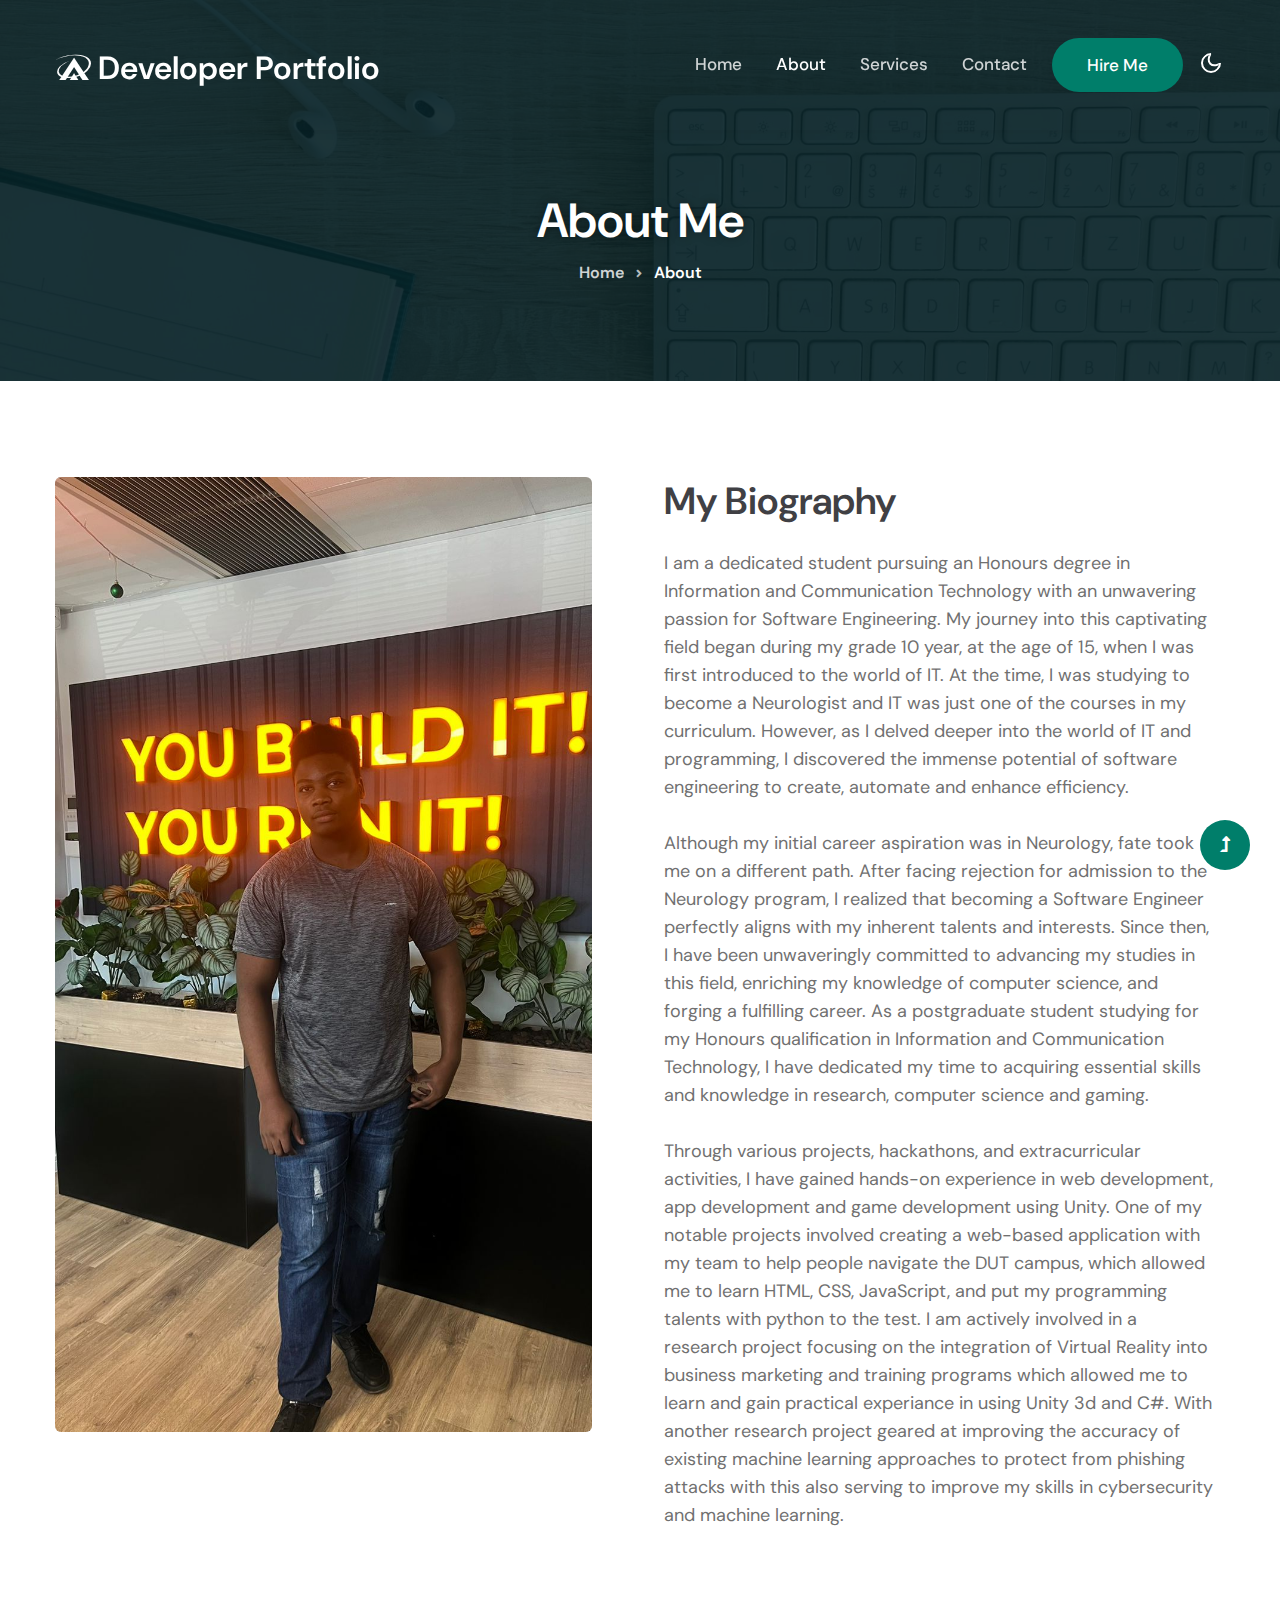
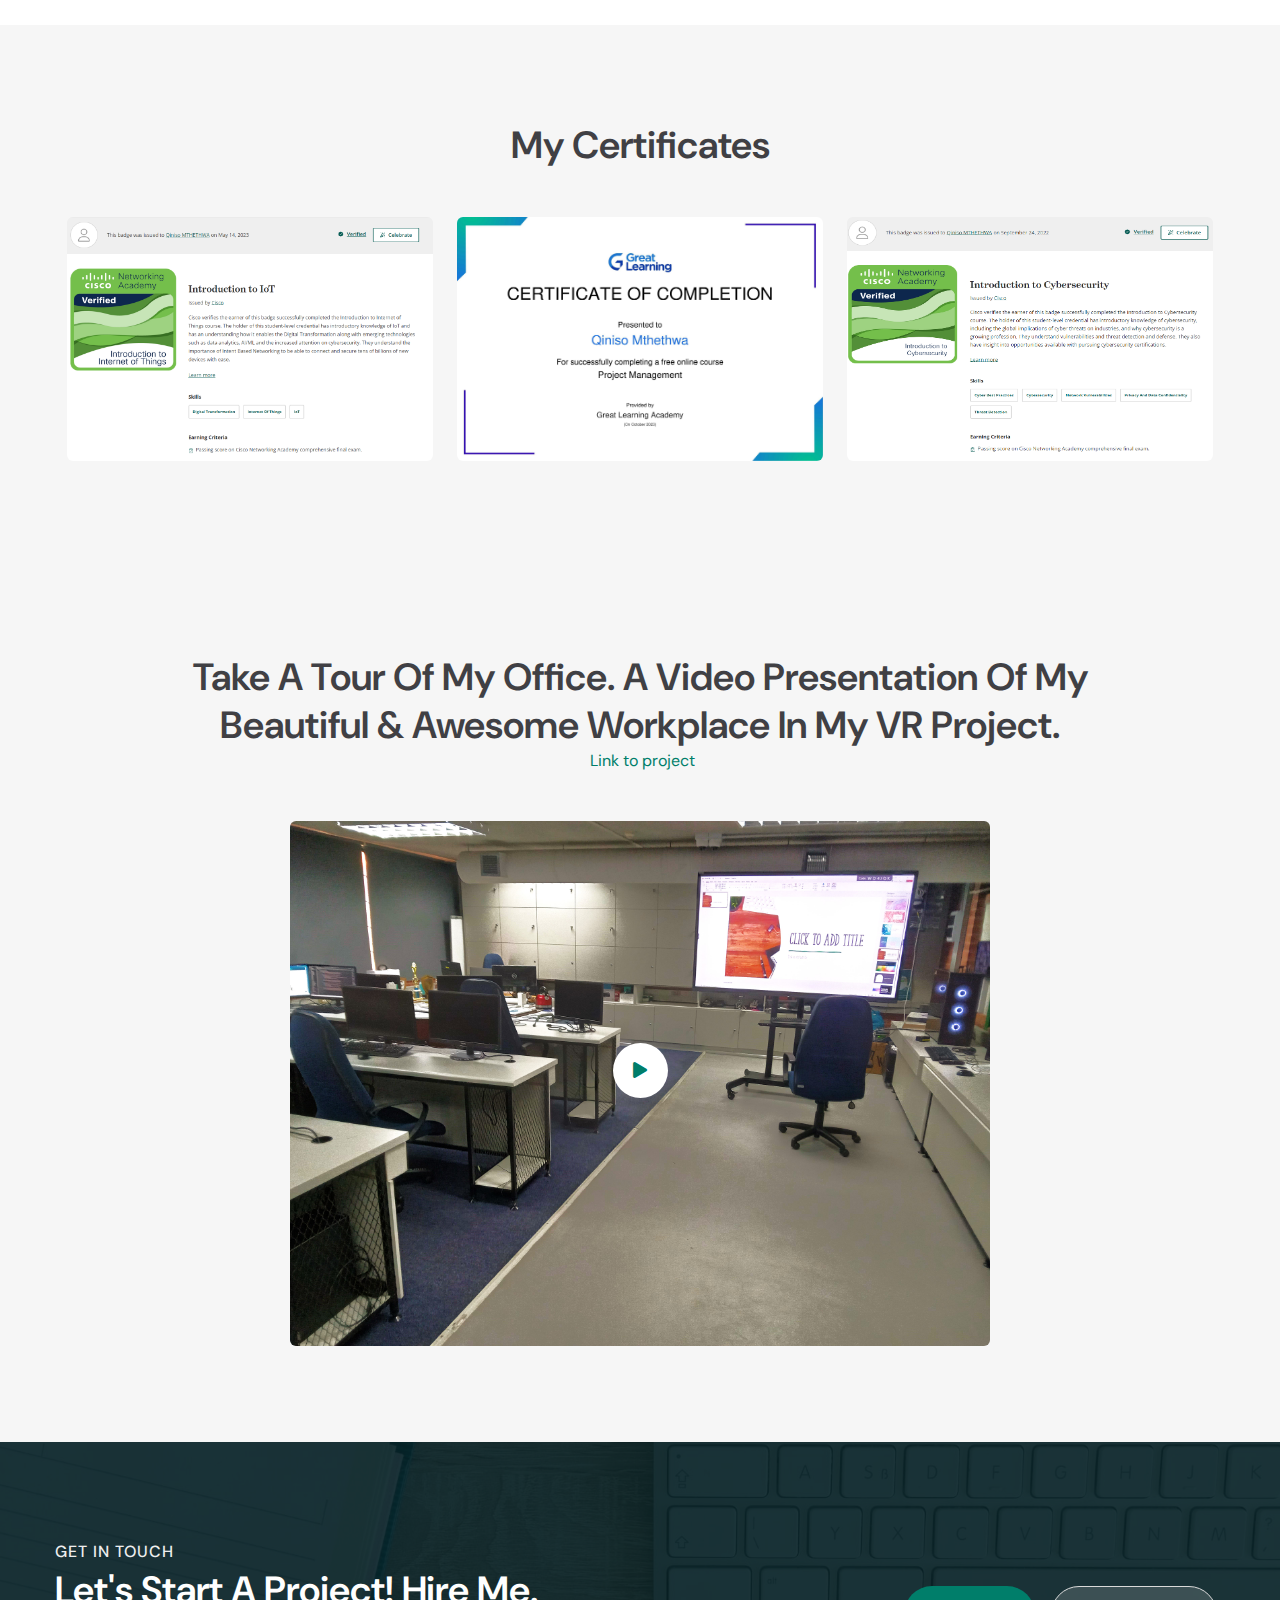
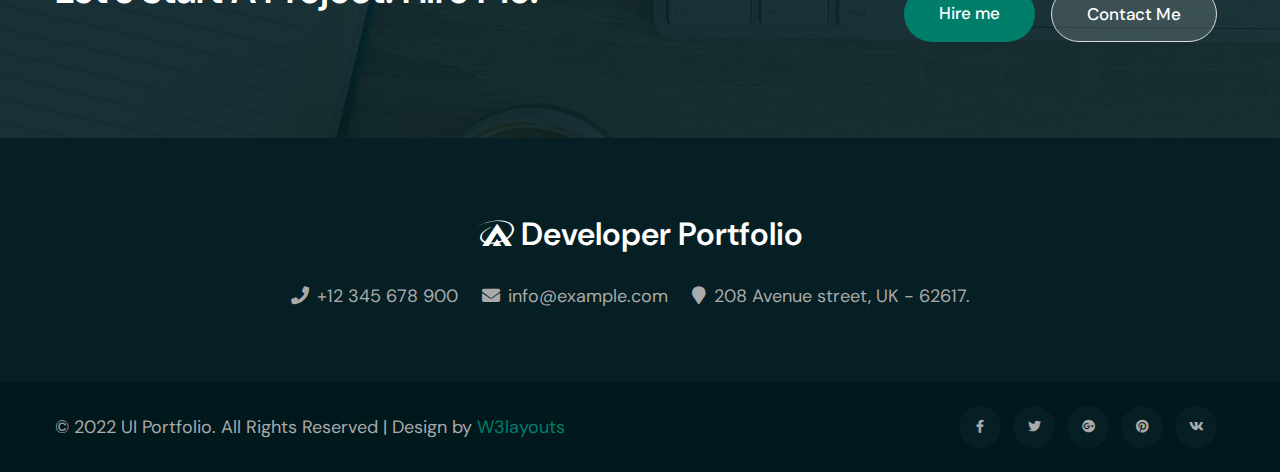
==== about.html @ 68a2a682 "Updated format" ====
<!--
Author: W3layouts
Author URL: http://w3layouts.com
-->
<!doctype html>
<html lang="en">

<head>
    <!-- Required meta tags -->
    <meta charset="utf-8">
    <meta name="viewport" content="width=device-width, initial-scale=1, shrink-to-fit=no">
    <title>Developer Portfolio - Personal Category Bootstrap Responsive Website Template - About : W3Layouts</title>

    <!-- google-fonts -->
    <link href="//fonts.googleapis.com/css2?family=Dosis:wght@300;400;500;600;800&display=swap" rel="stylesheet">
    <link href="//fonts.googleapis.com/css2?family=DM+Sans:wght@400;500;700&display=swap" rel="stylesheet">
    <!-- //google-fonts -->

    <!-- Template CSS Style link -->
    <link rel="stylesheet" href="assets/css/style-liberty.css">

</head>

<body>


<!--header-->
<header id="site-header" class="fixed-top">
    <div class="container">
        <nav class="navbar navbar-expand-lg stroke">
            <h1>
                <a class="navbar-brand" href="index.html">
                    <i class="fab fa-asymmetrik"></i> Developer Portfolio
                </a>
            </h1>
            <!-- if logo is image enable this   
        <a class="navbar-brand" href="#index.html">
            <img src="image-path" alt="Your logo" title="Your logo" style="height:35px;" />
        </a> -->
            <button class="navbar-toggler collapsed bg-gradient" type="button" data-bs-toggle="collapse"
                data-bs-target="#navbarTogglerDemo02" aria-controls="navbarTogglerDemo02" aria-expanded="false"
                aria-label="Toggle navigation">
                <span class="navbar-toggler-icon fa icon-expand fa-bars"></span>
                <span class="navbar-toggler-icon fa icon-close fa-times"></span>
            </button>

            <div class="collapse navbar-collapse" id="navbarTogglerDemo02">
                <ul class="navbar-nav ms-lg-auto align-items-center">
                    <li class="nav-item">
                        <a class="nav-link" href="index.html">Home <span class="sr-only">(current)</span></a>
                    </li>
                    <li class="nav-item active">
                        <a class="nav-link" href="about.html">About</a>
                    </li>
                    <li class="nav-item">
                        <a class="nav-link" href="services.html">Services</a>
                    </li>
                    <li class="nav-item">
                        <a class="nav-link" href="contact.html">Contact</a>
                    </li>

                    <!--/right-btn-->
                    <div class="header-btn mx-2">
                        <a class="btn btn-style btn-primary mr-lg-5" href="contact.html"> Hire Me</a>
                    </div>
                    <!--/right-btn-->

                </ul>
            </div>

            
            <!-- toggle switch for light and dark theme -->
            <div class="cont-ser-position">
                <nav class="navigation">
                    <div class="theme-switch-wrapper">
                        <label class="theme-switch" for="checkbox">
                            <input type="checkbox" id="checkbox">
                            <div class="mode-container">
                                <i class="gg-sun"></i>
                                <i class="gg-moon"></i>
                            </div>
                        </label>
                    </div>
                </nav>
            </div>
            <!-- //toggle switch for light and dark theme -->
        </nav>
    </div>
</header>
<!--//header-->


<!-- about banner -->
<section class="w3l-about-breadcrumb text-center">
    <div class="breadcrumb-bg breadcrumb-bg-about py-5">
        <div class="container py-lg-5 mt-5">
            <div class="banner-info-grid mt-5">
                <h2 class="w3l-title-breadcrumb">About Me</h2>
            </div>
            <ul class="breadcrumbs-custom-path">
                <li><a href="#url">Home</a></li>
                <li class="active"><span class="fa fa-angle-right mx-2" aria-hidden="true"></span> About</li>
            </ul>
        </div>
    </div>
</section>
<!-- //about banner -->




<!-- About Section -->
<section class="w3l-skills py-5" id="skills">
    <div class="container py-lg-5 py-md-4 py-3">
        <div class="row">
            <div class="col-lg-6 pe-lg-5">
                <img src="assets/images/IMG-20231201-WA0024.jpg" alt="" class="img-fluid">
            </div>
            <div class="col-lg-6 mt-lg-0 mt-5 w3l-content-6 px-lg-4 align-self-center">
                <h3 class="w3l-title-main">My Biography</h3>
                <p class="mt-4">I am a dedicated student pursuing an Honours degree in Information and Communication Technology with an unwavering passion for Software Engineering. My journey into this captivating field began during my grade 10 year, at the age of 15, when I was first introduced to the world of IT. At the time, I was studying to become a Neurologist and IT was just one of the courses in my curriculum. However, as I delved deeper into the world of IT and programming, I discovered the immense potential of software engineering to create, automate and enhance efficiency. <br> <br>
                    Although my initial career aspiration was in Neurology, fate took me on a different path. After facing rejection for admission to the Neurology program, I realized that becoming a Software Engineer perfectly aligns with my inherent talents and interests. Since then, I have been unwaveringly committed to advancing my studies in this field, enriching my knowledge of computer science, and forging a fulfilling career.
                    As a postgraduate student studying for my Honours qualification in Information and Communication Technology, I have dedicated my time to acquiring essential skills and knowledge in research, computer science and gaming. <br> <br>Through various projects, hackathons, and extracurricular activities, I have gained hands-on experience in web development, app development and game development using Unity. One of my notable projects involved creating a web-based application with my team to help people navigate the DUT campus, which allowed me to learn HTML, CSS, JavaScript, and put my programming talents with python to the test. I am actively involved in a research project focusing on the integration of Virtual Reality into business marketing and training programs which allowed me to learn and gain practical experiance in using Unity 3d and C#. With another research project geared at improving the accuracy of existing machine learning approaches to protect from phishing attacks with this also serving to improve my skills in cybersecurity and machine learning.
                   </p>
                </div>
            </div>
        </div>
    </div>
</section>
<!-- About Section -->
<!-- portfolio -->
<section class="w3-gallery py-5" id="portfolio">
    <div class="container py-lg-5 py-md-4 py-2">
        <div class="title-heading-w3 mx-auto text-center mb-sm-5 mb-4">
            <h3 class="w3l-title-main mb-2">My Certificates</h3>
        </div>
        <div class="row portfolio-area clearfix p-0 m-0">
            <div class="col-lg-4 col-md-6 portfolio-item2 content" data-id="id-1" data-type="cat-item-1">
                <span class="image-block">
                <a class="image-zoom" href="assets/images/certIoT.png" data-gal="prettyPhoto[gallery3]">
                    <div class="content-overlay"></div>
                    <img src="assets/images/certIoT.png" class="img-fluid w3layouts agileits" alt="certificate-img" style="width:392px; height: 243.85px;">
                    <div class="content-details fadeIn-bottom">
                        <h3 class="content-title">CISCO</h3>
                        <p class="content-text">Networking Academy's Introductory course to Internet of Things </p>
                    </div>
                </a>
                </span>
            </div>
            <div class="col-lg-4 col-md-6 portfolio-item2 content mt-md-0 mt-4" data-id="id-2" data-type="cat-item-2">
                <span class="image-block">
                <a class="image-zoom" href="assets/images/Qiniso_Mthethwa20231016-73-11tjdou.jpg" data-gal="prettyPhoto[gallery3]">
                    <div class="content-overlay"></div>
                    <img src="assets/images/Qiniso_Mthethwa20231016-73-11tjdou.jpg" class="img-fluid w3layouts agileits" alt="portfolio-img" style="width:392px; height: 243.85px;">
                    <div class="content-details fadeIn-bottom">
                        <h3 class="content-title">Great Learning</h3>
                        <p class="content-text">Project Management certification</p>
                    </div>
                </a>
                </span>
            </div>
            <div class="col-lg-4 col-md-6 portfolio-item2 content mt-lg-0 mt-4" data-id="id-3" data-type="cat-item-3">
                <span class="image-block">
                <a class="image-zoom" href="assets/images/certCyber.png" data-gal="prettyPhoto[gallery3]">
                    <div class="content-overlay"></div>
                    <img src="assets/images/certCyber.png" class="img-fluid w3layouts agileits" alt="portfolio-img" style="width:392px; height: 243.85px;">
                    <div class="content-details fadeIn-bottom">
                        <h3 class="content-title">CISCO</h3>
                        <p class="content-text">Networking Academy's Introductory course to Cybersecurity</p>
                    </div>
                </a>
                </span>
            </div>
            
        </div>
        <!--end portfolio-area -->
    </div>
    <!-- //gallery container -->
</section>
<!-- //portfolio -->

<!-- about page video popup section -->
<section class="w3l-index5" id="about">
    <div class="new-block py-5">
        <div class="container py-lg-5 py-md-4 py-2">
            <div class="middle-section text-center">
                <div class="section-width">
                    <h3 class="w3l-title-main"> Take a tour of my office. A Video presentation of my beautiful & awesome workplace in my VR project.</h3>
                    <a href="https://github.com/Q-Mthethwa/4IRLab_VR" style="padding-left: 4px;">Link to project</a>
                </div>
                <div class="history-info mt-5">
                    <div class="position-relative">
                        <img src="assets/images/20240807_150619.jpg" class="img-fluid radius-image video-popup-image"
                            alt="video-popup">

                        <a href="#small-dialog" class="popup-with-zoom-anim play-view text-center position-absolute">
                            <span class="video-play-icon">
                                <span class="fa fa-play"></span>
                            </span>
                        </a>

                        <!-- dialog itself, mfp-hide class is required to make dialog hidden -->
                        <div id="small-dialog" class="zoom-anim-dialog mfp-hide">
                            <iframe width="400" height="200" src="assets/videos/Screen Recording 2024-08-12 122220 - Trim.mp4" frameborder="0" allowfullscreen></iframe>
                        </div>
                    </div>
                </div>
 
            </div>
        </div>
    </div>
</section>
<!-- //about page video popup section -->

<section class="w3l-join py-5" id="join">
    <div class="container py-md-5 py-3">
        <div class="row">
            <div class="col-lg-7 video-info pe-lg-5">
                <div class="title-content">
                    <h6 class="w3l-title-small two">Get in touch</h6>
                    <h3 class="w3l-title-main two mb-3">Let's start a Project! Hire Me.</h3>
                    

                </div>
            </div>
            <div class="col-lg-5 history-info align-self">
                <div class="w3banner-content-btns d-sm-flex justify-content-lg-end">
                    <a href="contact.html" class="btn btn-style btn-primary mt-lg-5 mt-4 me-sm-3">Hire me </a>
                    <a href="contact.html" class="btn btn-style transparent-btn mt-lg-5 mt-4 me-2">Contact Me </a>
                </div>
            </div>
        </div>
    </div>
</section>



<!--
<section class="w3l-clients" id="testimonials">
    <div class="midd-w3 py-5">
        <div class="container py-lg-5 py-md-3">
            <div class="title-heading-w3 mx-auto text-center mb-sm-5 mb-4">
            <span class="w3l-title-small">Reviews</span>
            <h3 class="w3l-title-main">My clients and Testimonials</h3>
                </div>
            <div id="owl-demo1" class="owl-carousel owl-theme mt-4 py-2 mb-5">
                <div class="item">
                    <div class="testimonial-content">
                        <div class="testimonial">
                            <blockquote>
                                <q>Lorem ipsum dolor sit amet init consectetur et beatae elit. Velitae beatae
                                    laudantium voluptate rem ullam dolore nisi voluptatibus est quasi, doloribus 
                                    tempora. </q>
                            </blockquote>
                            <div class="testi-des">
                                <div class="test-img"><img src="assets/images/team1.jpg" class="img-fluid"
                                        alt="client-img">
                                </div>
                                <div class="peopl align-self">
                                    <h3>William Noah</h3>
                                    <p class="indentity">Photographer</p>
                                </div>
                            </div>
                        </div>
                    </div>
                </div>
                <div class="item">
                    <div class="testimonial-content">
                        <div class="testimonial">
                            <blockquote>
                                <q>Lorem ipsum dolor sit amet init consectetur et beatae elit. Velitae beatae
                                    laudantium voluptate rem ullam dolore nisi voluptatibus est quasi, doloribus 
                                    tempora. </q>
                            </blockquote>
                            <div class="testi-des">
                                <div class="test-img"><img src="assets/images/team2.jpg" class="img-fluid"
                                        alt="client-img">
                                </div>
                                <div class="peopl align-self">
                                    <h3>Benjamin</h3>
                                    <p class="indentity">Web designer</p>
                                </div>
                            </div>
                        </div>
                    </div>
                </div>
                <div class="item">
                    <div class="testimonial-content">
                        <div class="testimonial">
                            <blockquote>
                                <q>Lorem ipsum dolor sit amet init consectetur et beatae elit. Velitae beatae
                                    laudantium voluptate rem ullam dolore nisi voluptatibus est quasi, doloribus 
                                    tempora. </q>
                            </blockquote>
                            <div class="testi-des">
                                <div class="test-img"><img src="assets/images/team3.jpg" class="img-fluid"
                                        alt="client-img">
                                </div>
                                <div class="peopl align-self">
                                    <h3>Isabella Luna</h3>
                                    <p class="indentity">Backend Developer</p>
                                </div>
                            </div>
                        </div>
                    </div>
                </div>
                <div class="item">
                    <div class="testimonial-content">
                        <div class="testimonial">
                            <blockquote>
                                <q>Lorem ipsum dolor sit amet init consectetur et beatae elit. Velitae beatae
                                    laudantium voluptate rem ullam dolore nisi voluptatibus est quasi, doloribus 
                                    tempora. </q>
                            </blockquote>
                            <div class="testi-des">
                                <div class="test-img"><img src="assets/images/team4.jpg" class="img-fluid"
                                        alt="client-img">
                                </div>
                                <div class="peopl align-self">
                                    <h3>Elizabeth</h3>
                                    <p class="indentity">Front-end developer</p>
                                </div>
                            </div>
                        </div>
                    </div>
                </div>
                <div class="item">
                    <div class="testimonial-content">
                        <div class="testimonial">
                            <blockquote>
                                <q>Lorem ipsum dolor sit amet init consectetur et beatae elit. Velitae beatae
                                    laudantium voluptate rem ullam dolore nisi voluptatibus est quasi, doloribus 
                                    tempora. </q>
                            </blockquote>
                            <div class="testi-des">
                                <div class="test-img"><img src="assets/images/team2.jpg" class="img-fluid"
                                        alt="client-img">
                                </div>
                                <div class="peopl align-self">
                                    <h3>Benjamin</h3>
                                    <p class="indentity">Web designer</p>
                                </div>
                            </div>
                        </div>
                    </div>
                </div>
            </div>
        </div>
    </div>
</section>-->




<!-- footer -->
<footer class="text-center">
<div class="footer py-5">
    <div class="container py-md-4">
        <div clss="footer-logo">
            <a class="logo" href="index.html">
                <i class="fab fa-asymmetrik"></i> Developer Portfolio
            </a>
        </div>
        <div class="footer-contact-info mt-4">
            <ul>
                <li>
                    <a href="tel:+12 345 678 900" class="contact-text-sub">
                        <span class="fas fa-phone me-2"></span>+12 345 678 900</a>
                </li>
                <li>
                    <a href="mailto:info@example.com" class="contact-text-sub">
                        <span class="fas fa-envelope me-2"></span>info@example.com </a>
                </li>
                <li>
                    <p class="contact-text-sub"> 
                        <span class="fas fa-map-marker me-2"></span>208 Avenue street, UK - 62617.</p>
                </li>
            </ul>
        </div>
    </div>
</div>
<div class="container py-4">
    <div class="row footer-grids">
        <div class="col-lg-6 copyright text-lg-start text-center align-center">
            <p>© 2022 UI Portfolio. All Rights Reserved | Design by <a href="http://w3layouts.com/"> W3layouts</a> </p>
        </div>
        <div class="col-lg-6 text-lg-end text-center mt-lg-0 mt-4">
            <div class="social">
                <ul>
                    <li><a href="#url"><span class="fab me-2 fa-facebook-f"></span></a></li>
                    <li><a href="#url"><span class="fab me-2 fa-twitter"></span></a></li>
                    <li><a href="#url"><span class="fab me-2 fa-google-plus"></span></a></li>
                    <li><a href="#url"><span class="fab me-2 fa-pinterest"></span></a></li>
                    <li><a href="#url"><span class="fab me-2 fa-vk"></span></a></li>
                </ul>
            </div>
        </div>
    </div>
</div>
</footer>
<!-- //footer -->



<!-- Js scripts -->
<!-- move top -->
<button onclick="topFunction()" id="movetop" title="Go to top">
    <span class="fas fa-level-up-alt" aria-hidden="true"></span>
</button>
<script>
    // When the user scrolls down 20px from the top of the document, show the button
    window.onscroll = function () {
        scrollFunction()
    };

    function scrollFunction() {
        if (document.body.scrollTop > 20 || document.documentElement.scrollTop > 20) {
            document.getElementById("movetop").style.display = "block";
        } else {
            document.getElementById("movetop").style.display = "none";
        }
    }

    // When the user clicks on the button, scroll to the top of the document
    function topFunction() {
        document.body.scrollTop = 0;
        document.documentElement.scrollTop = 0;
    }
</script>
<!-- //move top -->

<!-- common jquery plugin -->
<script src="assets/js/jquery-3.3.1.min.js"></script>
<!-- //common jquery plugin -->

<!-- theme switch js (light and dark)-->
<script src="assets/js/theme-change.js"></script>
<!-- //theme switch js (light and dark)-->

<!--search-bar-->
<script src="assets/js/search.js"></script>
<!--//search-bar-->

<!-- video popup -->
<script src="assets/js/jquery.magnific-popup.min.js"></script>
<script>
  $(document).ready(function () {
    $('.popup-with-zoom-anim').magnificPopup({
      type: 'inline',

      fixedContentPos: false,
      fixedBgPos: true,

      overflowY: 'auto',

      closeBtnInside: true,
      preloader: false,

      midClick: true,
      removalDelay: 300,
      mainClass: 'my-mfp-zoom-in'
    });

    $('.popup-with-move-anim').magnificPopup({
      type: 'inline',

      fixedContentPos: false,
      fixedBgPos: true,

      overflowY: 'auto',

      closeBtnInside: true,
      preloader: false,

      midClick: true,
      removalDelay: 300,
      mainClass: 'my-mfp-slide-bottom'
    });
  });
</script>
<!-- //video popup -->

<!--/stats-number-counter-->
<script src="assets/js/jquery.waypoints.min.js"></script>
<script src="assets/js/jquery.countup.js"></script>
<script>
    $('.counter').countUp();

</script>
<!--//stats-number-counter-->

<!--/owlcarousel-->
<script src="assets/js/owl.carousel.js"></script>

<!-- script for tesimonials carousel slider -->
<script>
    $(document).ready(function () {
      $("#owl-demo1").owlCarousel({
        loop: true,
        margin: 30,
        nav: false,
        responsiveClass: true,
        responsive: {
          0: {
            items: 1,
            nav: false
          },
          768: {
            items: 2,
            nav: false
          },
          1024: {
            items: 3,
            nav: false
          }
        }
      })
    })
  </script>
  <!-- //script for tesimonials carousel slider -->
  
<!-- //brands-->
<script>
    $(document).ready(function() {
        $("#owl-demo").owlCarousel({
            loop: true,
            nav: false,
            autoplay: true,
            autoplaySpeed: 1500,
            responsiveClass: true,
            responsive: {
                0: {
                    items: 1,
                    nav: false
                },
                736: {
                    items: 4,
                    nav: false
                }
            }
        })
    })

</script>
<!-- //brands-->

<!-- /typig-text-->
<script>
    const typedTextSpan = document.querySelector(".typed-text");
    const cursorSpan = document.querySelector(".cursor");

    const textArray = ["Web Designer", "Web Developer", "Photographer", "Freelancer"];
    const typingDelay = 200;
    const erasingDelay = 10;
    const newTextDelay = 100; // Delay between current and next text
    let textArrayIndex = 0;
    let charIndex = 0;

    function type() {
        if (charIndex < textArray[textArrayIndex].length) {
            if (!cursorSpan.classList.contains("typing")) cursorSpan.classList.add("typing");
            typedTextSpan.textContent += textArray[textArrayIndex].charAt(charIndex);
            charIndex++;
            setTimeout(type, typingDelay);
        } else {
            cursorSpan.classList.remove("typing");
            setTimeout(erase, newTextDelay);
        }
    }

    function erase() {
        if (charIndex > 0) {
            // add class 'typing' if there's none
            if (!cursorSpan.classList.contains("typing")) {
                cursorSpan.classList.add("typing");
            }
            typedTextSpan.textContent = textArray[textArrayIndex].substring(0, 0);
            charIndex--;
            setTimeout(erase, erasingDelay);
        } else {
            cursorSpan.classList.remove("typing");
            textArrayIndex++;
            if (textArrayIndex >= textArray.length) textArrayIndex = 0;
            setTimeout(type, typingDelay);
        }
    }

    document.addEventListener("DOMContentLoaded", function () { // On DOM Load initiate the effect
        if (textArray.length) setTimeout(type, newTextDelay + 250);
    });
</script>
<!-- //typig-text-->

<!-- jQuery-Photo-filter-lightbox-portfolio-plugin -->
<script src="assets/js/jquery-1.7.2.js"></script>
<script src="assets/js/jquery.quicksand.js"></script>
<script src="assets/js/script.js"></script>
<script src="assets/js/jquery.prettyPhoto.js"></script>
<!-- //jQuery-Photo-filter-lightbox-portfolio-plugin -->

<!-- MENU-JS -->
<script>
    $(window).on("scroll", function () {
        var scroll = $(window).scrollTop();

        if (scroll >= 80) {
            $("#site-header").addClass("nav-fixed");
        } else {
            $("#site-header").removeClass("nav-fixed");
        }
    });

    //Main navigation Active Class Add Remove
    $(".navbar-toggler").on("click", function () {
        $("header").toggleClass("active");
    });
    $(document).on("ready", function () {
        if ($(window).width() > 991) {
            $("header").removeClass("active");
        }
        $(window).on("resize", function () {
            if ($(window).width() > 991) {
                $("header").removeClass("active");
            }
        });
    });
</script>
<!-- //MENU-JS -->

<!-- disable body scroll which navbar is in active -->
<script>
    $(function () {
        $('.navbar-toggler').click(function () {
            $('body').toggleClass('noscroll');
        })
    });
</script>
<!-- //disable body scroll which navbar is in active -->

<!--bootstrap-->
<script src="assets/js/bootstrap.min.js"></script>
<!-- //bootstrap-->
<!-- //Js scripts -->

</body>

</html>
---- assets/css/style-liberty.css ----
@charset "UTF-8";

/*--
Author: W3layouts
Author URL: http://w3layouts.com
--*/


/*!
 * Bootstrap v5.0.1 (https://getbootstrap.com/)
 * Copyright 2011-2021 The Bootstrap Authors
 * Copyright 2011-2021 Twitter, Inc.
 * Licensed under MIT (https://github.com/twbs/bootstrap/blob/main/LICENSE)
 */
:root {
  --bs-blue: #0d6efd;
  --bs-indigo: #6610f2;
  --bs-purple: #6f42c1 --bs-pink: #d63384;
  --bs-red: #dc3545;
  --bs-orange: #fd7e14;
  --bs-yellow: #ffc107;
  --bs-green: #198754;
  --bs-teal: #20c997;
  --bs-cyan: #0dcaf0;
  --bs-white: #fff;
  --bs-gray: #6c757d;
  --bs-gray-dark: #343a40;
  --bs-primary: #0d6efd;
  --bs-secondary: #6c757d;
  --bs-success: #198754;
  --bs-info: #0dcaf0;
  --bs-warning: #ffc107;
  --bs-danger: #dc3545;
  --bs-light: #f8f9fa;
  --bs-dark: #212529;
  --bs-font-sans-serif: system-ui, -apple-system, "Segoe UI", Roboto, "Helvetica Neue", Arial, "Noto Sans", "Liberation Sans", sans-serif, "Apple Color Emoji", "Segoe UI Emoji", "Segoe UI Symbol", "Noto Color Emoji";
  --bs-font-monospace: SFMono-Regular, Menlo, Monaco, Consolas, "Liberation Mono", "Courier New", monospace;
  --bs-gradient: linear-gradient(180deg, rgba(255, 255, 255, 0.15), rgba(255, 255, 255, 0))
}

*,
::after,
::before {
  box-sizing: border-box
}

@media (prefers-reduced-motion:no-preference) {
  :root {
    scroll-behavior: smooth
  }
}

body {
  margin: 0;
  font-family: 'DM Sans', sans-serif;
  font-size: 1rem;
  font-weight: 400;
  line-height: 1.5;
  color: #212529;
  background-color: #fff;
  -webkit-text-size-adjust: 100%;
  -webkit-tap-highlight-color: transparent
}

hr {
  margin: 1rem 0;
  color: inherit;
  background-color: currentColor;
  border: 0;
  opacity: .25
}

hr:not([size]) {
  height: 1px
}

.h1,
.h2,
.h3,
.h4,
.h5,
.h6,
h1,
h2,
h3,
h4,
h5,
h6 {
  margin-top: 0;
  margin-bottom: .5rem;
  font-weight: 700;
  line-height: 1.2
}

.h1,
h1 {
  font-size: calc(1.375rem + 1.5vw)
}

@media (min-width:1200px) {

  .h1,
  h1 {
    font-size: 2.5rem
  }
}

.h2,
h2 {
  font-size: calc(1.325rem + .9vw)
}

@media (min-width:1200px) {

  .h2,
  h2 {
    font-size: 2rem
  }
}

.h3,
h3 {
  font-size: calc(1.3rem + .6vw)
}

@media (min-width:1200px) {

  .h3,
  h3 {
    font-size: 1.75rem
  }
}

.h4,
h4 {
  font-size: calc(1.275rem + .3vw)
}

@media (min-width:1200px) {

  .h4,
  h4 {
    font-size: 1.5rem
  }
}

.h5,
h5 {
  font-size: 1.25rem
}

.h6,
h6 {
  font-size: 1rem
}

p {
  margin-top: 0;
  margin-bottom: 1rem
}

abbr[data-bs-original-title],
abbr[title] {
  -webkit-text-decoration: underline dotted;
  text-decoration: underline dotted;
  cursor: help;
  -webkit-text-decoration-skip-ink: none;
  text-decoration-skip-ink: none
}

address {
  margin-bottom: 1rem;
  font-style: normal;
  line-height: inherit
}

ol,
ul {
  padding-left: 2rem
}

dl,
ol,
ul {
  margin-top: 0;
  margin-bottom: 1rem
}

ol ol,
ol ul,
ul ol,
ul ul {
  margin-bottom: 0
}

dt {
  font-weight: 700
}

dd {
  margin-bottom: .5rem;
  margin-left: 0
}

blockquote {
  margin: 0 0 1rem
}

b,
strong {
  font-weight: bolder
}

.small,
small {
  font-size: .875em
}

.mark,
mark {
  padding: .2em;
  background-color: #fcf8e3
}

sub,
sup {
  position: relative;
  font-size: .75em;
  line-height: 0;
  vertical-align: baseline
}

sub {
  bottom: -.25em
}

sup {
  top: -.5em
}

a {
  color: var(--primary-color);
  text-decoration: underline;

}

a:hover {
  color: var(--primary-color);
}

a:not([href]):not([class]),
a:not([href]):not([class]):hover {
  color: inherit;
  text-decoration: none
}

code,
kbd,
pre,
samp {
  font-family: 'DM Sans', sans-serif;
  font-size: 1em;
  direction: ltr;
  unicode-bidi: bidi-override
}

pre {
  display: block;
  margin-top: 0;
  margin-bottom: 1rem;
  overflow: auto;
  font-size: .875em
}

pre code {
  font-size: inherit;
  color: inherit;
  word-break: normal
}

code {
  font-size: .875em;
  color: #d63384;
  word-wrap: break-word
}

a>code {
  color: inherit
}

kbd {
  padding: .2rem .4rem;
  font-size: .875em;
  color: #fff;
  background-color: #212529;
  border-radius: .2rem
}

kbd kbd {
  padding: 0;
  font-size: 1em;
  font-weight: 700
}

figure {
  margin: 0 0 1rem
}

img,
svg {
  vertical-align: middle
}

table {
  caption-side: bottom;
  border-collapse: collapse
}

caption {
  padding-top: .5rem;
  padding-bottom: .5rem;
  color: #6c757d;
  text-align: left
}

th {
  text-align: inherit;
  text-align: -webkit-match-parent
}

tbody,
td,
tfoot,
th,
thead,
tr {
  border-color: inherit;
  border-style: solid;
  border-width: 0
}

label {
  display: inline-block
}

button {
  border-radius: 0
}

button:focus:not(:focus-visible) {
  outline: 0
}

button,
input,
optgroup,
select,
textarea {
  margin: 0;
  font-family: 'DM Sans', sans-serif;
  font-size: inherit;
  line-height: inherit
}

button,
select {
  text-transform: none
}

[role=button] {
  cursor: pointer
}

select {
  word-wrap: normal
}

select:disabled {
  opacity: 1
}

[list]::-webkit-calendar-picker-indicator {
  display: none
}

[type=button],
[type=reset],
[type=submit],
button {
  -webkit-appearance: button
}

[type=button]:not(:disabled),
[type=reset]:not(:disabled),
[type=submit]:not(:disabled),
button:not(:disabled) {
  cursor: pointer
}

::-moz-focus-inner {
  padding: 0;
  border-style: none
}

textarea {
  resize: vertical
}

fieldset {
  min-width: 0;
  padding: 0;
  margin: 0;
  border: 0
}

legend {
  float: left;
  width: 100%;
  padding: 0;
  margin-bottom: .5rem;
  font-size: calc(1.275rem + .3vw);
  line-height: inherit
}

@media (min-width:1200px) {
  legend {
    font-size: 1.5rem
  }
}

legend+* {
  clear: left
}

::-webkit-datetime-edit-day-field,
::-webkit-datetime-edit-fields-wrapper,
::-webkit-datetime-edit-hour-field,
::-webkit-datetime-edit-minute,
::-webkit-datetime-edit-month-field,
::-webkit-datetime-edit-text,
::-webkit-datetime-edit-year-field {
  padding: 0
}

::-webkit-inner-spin-button {
  height: auto
}

[type=search] {
  outline-offset: -2px;
  -webkit-appearance: textfield
}

::-webkit-search-decoration {
  -webkit-appearance: none
}

::-webkit-color-swatch-wrapper {
  padding: 0
}

::file-selector-button {
  font: inherit
}

::-webkit-file-upload-button {
  font: inherit;
  -webkit-appearance: button
}

output {
  display: inline-block
}

iframe {
  border: 0
}

summary {
  display: list-item;
  cursor: pointer
}

progress {
  vertical-align: baseline
}

[hidden] {
  display: none !important
}

.lead {
  font-size: 1.25rem;
  font-weight: 300
}

.display-1 {
  font-size: calc(1.625rem + 4.5vw);
  font-weight: 300;
  line-height: 1.2
}

@media (min-width:1200px) {
  .display-1 {
    font-size: 5rem
  }
}

.display-2 {
  font-size: calc(1.575rem + 3.9vw);
  font-weight: 300;
  line-height: 1.2
}

@media (min-width:1200px) {
  .display-2 {
    font-size: 4.5rem
  }
}

.display-3 {
  font-size: calc(1.525rem + 3.3vw);
  font-weight: 300;
  line-height: 1.2
}

@media (min-width:1200px) {
  .display-3 {
    font-size: 4rem
  }
}

.display-4 {
  font-size: calc(1.475rem + 2.7vw);
  font-weight: 300;
  line-height: 1.2
}

@media (min-width:1200px) {
  .display-4 {
    font-size: 3.5rem
  }
}

.display-5 {
  font-size: calc(1.425rem + 2.1vw);
  font-weight: 300;
  line-height: 1.2
}

@media (min-width:1200px) {
  .display-5 {
    font-size: 3rem
  }
}

.display-6 {
  font-size: calc(1.375rem + 1.5vw);
  font-weight: 300;
  line-height: 1.2
}

@media (min-width:1200px) {
  .display-6 {
    font-size: 2.5rem
  }
}

.list-unstyled {
  padding-left: 0;
  list-style: none
}

.list-inline {
  padding-left: 0;
  list-style: none
}

.list-inline-item {
  display: inline-block
}

.list-inline-item:not(:last-child) {
  margin-right: .5rem
}

.initialism {
  font-size: .875em;
  text-transform: uppercase
}

.blockquote {
  margin-bottom: 1rem;
  font-size: 1.25rem
}

.blockquote> :last-child {
  margin-bottom: 0
}

.blockquote-footer {
  margin-top: -1rem;
  margin-bottom: 1rem;
  font-size: .875em;
  color: #6c757d
}

.blockquote-footer::before {
  content: "— "
}

.img-fluid {
  max-width: 100%;
  height: auto;
  border-radius: var(--border-radius);
}

.img-thumbnail {
  padding: .25rem;
  background-color: #fff;
  border: 1px solid #dee2e6;
  border-radius: .25rem;
  max-width: 100%;
  height: auto
}

.figure {
  display: inline-block
}

.figure-img {
  margin-bottom: .5rem;
  line-height: 1
}

.figure-caption {
  font-size: .875em;
  color: #6c757d
}

.container,
.container-fluid,
.container-lg,
.container-md,
.container-sm,
.container-xl,
.container-xxl {
  width: 100%;
  padding-right: var(--bs-gutter-x, .75rem);
  padding-left: var(--bs-gutter-x, .75rem);
  margin-right: auto;
  margin-left: auto
}

@media (min-width:576px) {

  .container,
  .container-sm {
    max-width: 540px
  }
}

@media (min-width:768px) {

  .container,
  .container-md,
  .container-sm {
    max-width: 720px
  }
}

@media (min-width:992px) {

  .container,
  .container-lg,
  .container-md,
  .container-sm {
    max-width: 960px
  }
}

@media (min-width:1200px) {

  .container,
  .container-lg,
  .container-md,
  .container-sm,
  .container-xl {
    max-width: 1140px
  }
}

@media (min-width:1400px) {

  .container,
  .container-lg,
  .container-md,
  .container-sm,
  .container-xl,
  .container-xxl {
    max-width: 1320px
  }
}

.row {
  --bs-gutter-x: 1.5rem;
  --bs-gutter-y: 0;
  display: flex;
  flex-wrap: wrap;
  margin-top: calc(var(--bs-gutter-y) * -1);
  margin-right: calc(var(--bs-gutter-x)/ -2);
  margin-left: calc(var(--bs-gutter-x)/ -2)
}

.row>* {
  flex-shrink: 0;
  width: 100%;
  max-width: 100%;
  padding-right: calc(var(--bs-gutter-x)/ 2);
  padding-left: calc(var(--bs-gutter-x)/ 2);
  margin-top: var(--bs-gutter-y)
}

.col {
  flex: 1 0 0%
}

.row-cols-auto>* {
  flex: 0 0 auto;
  width: auto
}

.row-cols-1>* {
  flex: 0 0 auto;
  width: 100%
}

.row-cols-2>* {
  flex: 0 0 auto;
  width: 50%
}

.row-cols-3>* {
  flex: 0 0 auto;
  width: 33.3333333333%
}

.row-cols-4>* {
  flex: 0 0 auto;
  width: 25%
}

.row-cols-5>* {
  flex: 0 0 auto;
  width: 20%
}

.row-cols-6>* {
  flex: 0 0 auto;
  width: 16.6666666667%
}

.col-auto {
  flex: 0 0 auto;
  width: auto
}

.col-1 {
  flex: 0 0 auto;
  width: 8.3333333333%
}

.col-2 {
  flex: 0 0 auto;
  width: 16.6666666667%
}

.col-3 {
  flex: 0 0 auto;
  width: 25%
}

.col-4 {
  flex: 0 0 auto;
  width: 33.3333333333%
}

.col-5 {
  flex: 0 0 auto;
  width: 41.6666666667%
}

.col-6 {
  flex: 0 0 auto;
  width: 50%
}

.col-7 {
  flex: 0 0 auto;
  width: 58.3333333333%
}

.col-8 {
  flex: 0 0 auto;
  width: 66.6666666667%
}

.col-9 {
  flex: 0 0 auto;
  width: 75%
}

.col-10 {
  flex: 0 0 auto;
  width: 83.3333333333%
}

.col-11 {
  flex: 0 0 auto;
  width: 91.6666666667%
}

.col-12 {
  flex: 0 0 auto;
  width: 100%
}

.offset-1 {
  margin-left: 8.3333333333%
}

.offset-2 {
  margin-left: 16.6666666667%
}

.offset-3 {
  margin-left: 25%
}

.offset-4 {
  margin-left: 33.3333333333%
}

.offset-5 {
  margin-left: 41.6666666667%
}

.offset-6 {
  margin-left: 50%
}

.offset-7 {
  margin-left: 58.3333333333%
}

.offset-8 {
  margin-left: 66.6666666667%
}

.offset-9 {
  margin-left: 75%
}

.offset-10 {
  margin-left: 83.3333333333%
}

.offset-11 {
  margin-left: 91.6666666667%
}

.g-0,
.gx-0 {
  --bs-gutter-x: 0
}

.g-0,
.gy-0 {
  --bs-gutter-y: 0
}

.g-1,
.gx-1 {
  --bs-gutter-x: 0.25rem
}

.g-1,
.gy-1 {
  --bs-gutter-y: 0.25rem
}

.g-2,
.gx-2 {
  --bs-gutter-x: 0.5rem
}

.g-2,
.gy-2 {
  --bs-gutter-y: 0.5rem
}

.g-3,
.gx-3 {
  --bs-gutter-x: 1rem
}

.g-3,
.gy-3 {
  --bs-gutter-y: 1rem
}

.g-4,
.gx-4 {
  --bs-gutter-x: 1.5rem
}

.g-4,
.gy-4 {
  --bs-gutter-y: 1.5rem
}

.g-5,
.gx-5 {
  --bs-gutter-x: 3rem
}

.g-5,
.gy-5 {
  --bs-gutter-y: 3rem
}

@media (min-width:576px) {
  .col-sm {
    flex: 1 0 0%
  }

  .row-cols-sm-auto>* {
    flex: 0 0 auto;
    width: auto
  }

  .row-cols-sm-1>* {
    flex: 0 0 auto;
    width: 100%
  }

  .row-cols-sm-2>* {
    flex: 0 0 auto;
    width: 50%
  }

  .row-cols-sm-3>* {
    flex: 0 0 auto;
    width: 33.3333333333%
  }

  .row-cols-sm-4>* {
    flex: 0 0 auto;
    width: 25%
  }

  .row-cols-sm-5>* {
    flex: 0 0 auto;
    width: 20%
  }

  .row-cols-sm-6>* {
    flex: 0 0 auto;
    width: 16.6666666667%
  }

  .col-sm-auto {
    flex: 0 0 auto;
    width: auto
  }

  .col-sm-1 {
    flex: 0 0 auto;
    width: 8.3333333333%
  }

  .col-sm-2 {
    flex: 0 0 auto;
    width: 16.6666666667%
  }

  .col-sm-3 {
    flex: 0 0 auto;
    width: 25%
  }

  .col-sm-4 {
    flex: 0 0 auto;
    width: 33.3333333333%
  }

  .col-sm-5 {
    flex: 0 0 auto;
    width: 41.6666666667%
  }

  .col-sm-6 {
    flex: 0 0 auto;
    width: 50%
  }

  .col-sm-7 {
    flex: 0 0 auto;
    width: 58.3333333333%
  }

  .col-sm-8 {
    flex: 0 0 auto;
    width: 66.6666666667%
  }

  .col-sm-9 {
    flex: 0 0 auto;
    width: 75%
  }

  .col-sm-10 {
    flex: 0 0 auto;
    width: 83.3333333333%
  }

  .col-sm-11 {
    flex: 0 0 auto;
    width: 91.6666666667%
  }

  .col-sm-12 {
    flex: 0 0 auto;
    width: 100%
  }

  .offset-sm-0 {
    margin-left: 0
  }

  .offset-sm-1 {
    margin-left: 8.3333333333%
  }

  .offset-sm-2 {
    margin-left: 16.6666666667%
  }

  .offset-sm-3 {
    margin-left: 25%
  }

  .offset-sm-4 {
    margin-left: 33.3333333333%
  }

  .offset-sm-5 {
    margin-left: 41.6666666667%
  }

  .offset-sm-6 {
    margin-left: 50%
  }

  .offset-sm-7 {
    margin-left: 58.3333333333%
  }

  .offset-sm-8 {
    margin-left: 66.6666666667%
  }

  .offset-sm-9 {
    margin-left: 75%
  }

  .offset-sm-10 {
    margin-left: 83.3333333333%
  }

  .offset-sm-11 {
    margin-left: 91.6666666667%
  }

  .g-sm-0,
  .gx-sm-0 {
    --bs-gutter-x: 0
  }

  .g-sm-0,
  .gy-sm-0 {
    --bs-gutter-y: 0
  }

  .g-sm-1,
  .gx-sm-1 {
    --bs-gutter-x: 0.25rem
  }

  .g-sm-1,
  .gy-sm-1 {
    --bs-gutter-y: 0.25rem
  }

  .g-sm-2,
  .gx-sm-2 {
    --bs-gutter-x: 0.5rem
  }

  .g-sm-2,
  .gy-sm-2 {
    --bs-gutter-y: 0.5rem
  }

  .g-sm-3,
  .gx-sm-3 {
    --bs-gutter-x: 1rem
  }

  .g-sm-3,
  .gy-sm-3 {
    --bs-gutter-y: 1rem
  }

  .g-sm-4,
  .gx-sm-4 {
    --bs-gutter-x: 1.5rem
  }

  .g-sm-4,
  .gy-sm-4 {
    --bs-gutter-y: 1.5rem
  }

  .g-sm-5,
  .gx-sm-5 {
    --bs-gutter-x: 3rem
  }

  .g-sm-5,
  .gy-sm-5 {
    --bs-gutter-y: 3rem
  }
}

@media (min-width:768px) {
  .col-md {
    flex: 1 0 0%
  }

  .row-cols-md-auto>* {
    flex: 0 0 auto;
    width: auto
  }

  .row-cols-md-1>* {
    flex: 0 0 auto;
    width: 100%
  }

  .row-cols-md-2>* {
    flex: 0 0 auto;
    width: 50%
  }

  .row-cols-md-3>* {
    flex: 0 0 auto;
    width: 33.3333333333%
  }

  .row-cols-md-4>* {
    flex: 0 0 auto;
    width: 25%
  }

  .row-cols-md-5>* {
    flex: 0 0 auto;
    width: 20%
  }

  .row-cols-md-6>* {
    flex: 0 0 auto;
    width: 16.6666666667%
  }

  .col-md-auto {
    flex: 0 0 auto;
    width: auto
  }

  .col-md-1 {
    flex: 0 0 auto;
    width: 8.3333333333%
  }

  .col-md-2 {
    flex: 0 0 auto;
    width: 16.6666666667%
  }

  .col-md-3 {
    flex: 0 0 auto;
    width: 25%
  }

  .col-md-4 {
    flex: 0 0 auto;
    width: 33.3333333333%
  }

  .col-md-5 {
    flex: 0 0 auto;
    width: 41.6666666667%
  }

  .col-md-6 {
    flex: 0 0 auto;
    width: 50%
  }

  .col-md-7 {
    flex: 0 0 auto;
    width: 58.3333333333%
  }

  .col-md-8 {
    flex: 0 0 auto;
    width: 66.6666666667%
  }

  .col-md-9 {
    flex: 0 0 auto;
    width: 75%
  }

  .col-md-10 {
    flex: 0 0 auto;
    width: 83.3333333333%
  }

  .col-md-11 {
    flex: 0 0 auto;
    width: 91.6666666667%
  }

  .col-md-12 {
    flex: 0 0 auto;
    width: 100%
  }

  .offset-md-0 {
    margin-left: 0
  }

  .offset-md-1 {
    margin-left: 8.3333333333%
  }

  .offset-md-2 {
    margin-left: 16.6666666667%
  }

  .offset-md-3 {
    margin-left: 25%
  }

  .offset-md-4 {
    margin-left: 33.3333333333%
  }

  .offset-md-5 {
    margin-left: 41.6666666667%
  }

  .offset-md-6 {
    margin-left: 50%
  }

  .offset-md-7 {
    margin-left: 58.3333333333%
  }

  .offset-md-8 {
    margin-left: 66.6666666667%
  }

  .offset-md-9 {
    margin-left: 75%
  }

  .offset-md-10 {
    margin-left: 83.3333333333%
  }

  .offset-md-11 {
    margin-left: 91.6666666667%
  }

  .g-md-0,
  .gx-md-0 {
    --bs-gutter-x: 0
  }

  .g-md-0,
  .gy-md-0 {
    --bs-gutter-y: 0
  }

  .g-md-1,
  .gx-md-1 {
    --bs-gutter-x: 0.25rem
  }

  .g-md-1,
  .gy-md-1 {
    --bs-gutter-y: 0.25rem
  }

  .g-md-2,
  .gx-md-2 {
    --bs-gutter-x: 0.5rem
  }

  .g-md-2,
  .gy-md-2 {
    --bs-gutter-y: 0.5rem
  }

  .g-md-3,
  .gx-md-3 {
    --bs-gutter-x: 1rem
  }

  .g-md-3,
  .gy-md-3 {
    --bs-gutter-y: 1rem
  }

  .g-md-4,
  .gx-md-4 {
    --bs-gutter-x: 1.5rem
  }

  .g-md-4,
  .gy-md-4 {
    --bs-gutter-y: 1.5rem
  }

  .g-md-5,
  .gx-md-5 {
    --bs-gutter-x: 3rem
  }

  .g-md-5,
  .gy-md-5 {
    --bs-gutter-y: 3rem
  }
}

@media (min-width:992px) {
  .col-lg {
    flex: 1 0 0%
  }

  .row-cols-lg-auto>* {
    flex: 0 0 auto;
    width: auto
  }

  .row-cols-lg-1>* {
    flex: 0 0 auto;
    width: 100%
  }

  .row-cols-lg-2>* {
    flex: 0 0 auto;
    width: 50%
  }

  .row-cols-lg-3>* {
    flex: 0 0 auto;
    width: 33.3333333333%
  }

  .row-cols-lg-4>* {
    flex: 0 0 auto;
    width: 25%
  }

  .row-cols-lg-5>* {
    flex: 0 0 auto;
    width: 20%
  }

  .row-cols-lg-6>* {
    flex: 0 0 auto;
    width: 16.6666666667%
  }

  .col-lg-auto {
    flex: 0 0 auto;
    width: auto
  }

  .col-lg-1 {
    flex: 0 0 auto;
    width: 8.3333333333%
  }

  .col-lg-2 {
    flex: 0 0 auto;
    width: 16.6666666667%
  }

  .col-lg-3 {
    flex: 0 0 auto;
    width: 25%
  }

  .col-lg-4 {
    flex: 0 0 auto;
    width: 33.3333333333%
  }

  .col-lg-5 {
    flex: 0 0 auto;
    width: 41.6666666667%
  }

  .col-lg-6 {
    flex: 0 0 auto;
    width: 50%
  }

  .col-lg-7 {
    flex: 0 0 auto;
    width: 58.3333333333%
  }

  .col-lg-8 {
    flex: 0 0 auto;
    width: 66.6666666667%
  }

  .col-lg-9 {
    flex: 0 0 auto;
    width: 75%
  }

  .col-lg-10 {
    flex: 0 0 auto;
    width: 83.3333333333%
  }

  .col-lg-11 {
    flex: 0 0 auto;
    width: 91.6666666667%
  }

  .col-lg-12 {
    flex: 0 0 auto;
    width: 100%
  }

  .offset-lg-0 {
    margin-left: 0
  }

  .offset-lg-1 {
    margin-left: 8.3333333333%
  }

  .offset-lg-2 {
    margin-left: 16.6666666667%
  }

  .offset-lg-3 {
    margin-left: 25%
  }

  .offset-lg-4 {
    margin-left: 33.3333333333%
  }

  .offset-lg-5 {
    margin-left: 41.6666666667%
  }

  .offset-lg-6 {
    margin-left: 50%
  }

  .offset-lg-7 {
    margin-left: 58.3333333333%
  }

  .offset-lg-8 {
    margin-left: 66.6666666667%
  }

  .offset-lg-9 {
    margin-left: 75%
  }

  .offset-lg-10 {
    margin-left: 83.3333333333%
  }

  .offset-lg-11 {
    margin-left: 91.6666666667%
  }

  .g-lg-0,
  .gx-lg-0 {
    --bs-gutter-x: 0
  }

  .g-lg-0,
  .gy-lg-0 {
    --bs-gutter-y: 0
  }

  .g-lg-1,
  .gx-lg-1 {
    --bs-gutter-x: 0.25rem
  }

  .g-lg-1,
  .gy-lg-1 {
    --bs-gutter-y: 0.25rem
  }

  .g-lg-2,
  .gx-lg-2 {
    --bs-gutter-x: 0.5rem
  }

  .g-lg-2,
  .gy-lg-2 {
    --bs-gutter-y: 0.5rem
  }

  .g-lg-3,
  .gx-lg-3 {
    --bs-gutter-x: 1rem
  }

  .g-lg-3,
  .gy-lg-3 {
    --bs-gutter-y: 1rem
  }

  .g-lg-4,
  .gx-lg-4 {
    --bs-gutter-x: 1.5rem
  }

  .g-lg-4,
  .gy-lg-4 {
    --bs-gutter-y: 1.5rem
  }

  .g-lg-5,
  .gx-lg-5 {
    --bs-gutter-x: 3rem
  }

  .g-lg-5,
  .gy-lg-5 {
    --bs-gutter-y: 3rem
  }
}

@media (min-width:1200px) {
  .col-xl {
    flex: 1 0 0%
  }

  .row-cols-xl-auto>* {
    flex: 0 0 auto;
    width: auto
  }

  .row-cols-xl-1>* {
    flex: 0 0 auto;
    width: 100%
  }

  .row-cols-xl-2>* {
    flex: 0 0 auto;
    width: 50%
  }

  .row-cols-xl-3>* {
    flex: 0 0 auto;
    width: 33.3333333333%
  }

  .row-cols-xl-4>* {
    flex: 0 0 auto;
    width: 25%
  }

  .row-cols-xl-5>* {
    flex: 0 0 auto;
    width: 20%
  }

  .row-cols-xl-6>* {
    flex: 0 0 auto;
    width: 16.6666666667%
  }

  .col-xl-auto {
    flex: 0 0 auto;
    width: auto
  }

  .col-xl-1 {
    flex: 0 0 auto;
    width: 8.3333333333%
  }

  .col-xl-2 {
    flex: 0 0 auto;
    width: 16.6666666667%
  }

  .col-xl-3 {
    flex: 0 0 auto;
    width: 25%
  }

  .col-xl-4 {
    flex: 0 0 auto;
    width: 33.3333333333%
  }

  .col-xl-5 {
    flex: 0 0 auto;
    width: 41.6666666667%
  }

  .col-xl-6 {
    flex: 0 0 auto;
    width: 50%
  }

  .col-xl-7 {
    flex: 0 0 auto;
    width: 58.3333333333%
  }

  .col-xl-8 {
    flex: 0 0 auto;
    width: 66.6666666667%
  }

  .col-xl-9 {
    flex: 0 0 auto;
    width: 75%
  }

  .col-xl-10 {
    flex: 0 0 auto;
    width: 83.3333333333%
  }

  .col-xl-11 {
    flex: 0 0 auto;
    width: 91.6666666667%
  }

  .col-xl-12 {
    flex: 0 0 auto;
    width: 100%
  }

  .offset-xl-0 {
    margin-left: 0
  }

  .offset-xl-1 {
    margin-left: 8.3333333333%
  }

  .offset-xl-2 {
    margin-left: 16.6666666667%
  }

  .offset-xl-3 {
    margin-left: 25%
  }

  .offset-xl-4 {
    margin-left: 33.3333333333%
  }

  .offset-xl-5 {
    margin-left: 41.6666666667%
  }

  .offset-xl-6 {
    margin-left: 50%
  }

  .offset-xl-7 {
    margin-left: 58.3333333333%
  }

  .offset-xl-8 {
    margin-left: 66.6666666667%
  }

  .offset-xl-9 {
    margin-left: 75%
  }

  .offset-xl-10 {
    margin-left: 83.3333333333%
  }

  .offset-xl-11 {
    margin-left: 91.6666666667%
  }

  .g-xl-0,
  .gx-xl-0 {
    --bs-gutter-x: 0
  }

  .g-xl-0,
  .gy-xl-0 {
    --bs-gutter-y: 0
  }

  .g-xl-1,
  .gx-xl-1 {
    --bs-gutter-x: 0.25rem
  }

  .g-xl-1,
  .gy-xl-1 {
    --bs-gutter-y: 0.25rem
  }

  .g-xl-2,
  .gx-xl-2 {
    --bs-gutter-x: 0.5rem
  }

  .g-xl-2,
  .gy-xl-2 {
    --bs-gutter-y: 0.5rem
  }

  .g-xl-3,
  .gx-xl-3 {
    --bs-gutter-x: 1rem
  }

  .g-xl-3,
  .gy-xl-3 {
    --bs-gutter-y: 1rem
  }

  .g-xl-4,
  .gx-xl-4 {
    --bs-gutter-x: 1.5rem
  }

  .g-xl-4,
  .gy-xl-4 {
    --bs-gutter-y: 1.5rem
  }

  .g-xl-5,
  .gx-xl-5 {
    --bs-gutter-x: 3rem
  }

  .g-xl-5,
  .gy-xl-5 {
    --bs-gutter-y: 3rem
  }
}

@media (min-width:1400px) {
  .col-xxl {
    flex: 1 0 0%
  }

  .row-cols-xxl-auto>* {
    flex: 0 0 auto;
    width: auto
  }

  .row-cols-xxl-1>* {
    flex: 0 0 auto;
    width: 100%
  }

  .row-cols-xxl-2>* {
    flex: 0 0 auto;
    width: 50%
  }

  .row-cols-xxl-3>* {
    flex: 0 0 auto;
    width: 33.3333333333%
  }

  .row-cols-xxl-4>* {
    flex: 0 0 auto;
    width: 25%
  }

  .row-cols-xxl-5>* {
    flex: 0 0 auto;
    width: 20%
  }

  .row-cols-xxl-6>* {
    flex: 0 0 auto;
    width: 16.6666666667%
  }

  .col-xxl-auto {
    flex: 0 0 auto;
    width: auto
  }

  .col-xxl-1 {
    flex: 0 0 auto;
    width: 8.3333333333%
  }

  .col-xxl-2 {
    flex: 0 0 auto;
    width: 16.6666666667%
  }

  .col-xxl-3 {
    flex: 0 0 auto;
    width: 25%
  }

  .col-xxl-4 {
    flex: 0 0 auto;
    width: 33.3333333333%
  }

  .col-xxl-5 {
    flex: 0 0 auto;
    width: 41.6666666667%
  }

  .col-xxl-6 {
    flex: 0 0 auto;
    width: 50%
  }

  .col-xxl-7 {
    flex: 0 0 auto;
    width: 58.3333333333%
  }

  .col-xxl-8 {
    flex: 0 0 auto;
    width: 66.6666666667%
  }

  .col-xxl-9 {
    flex: 0 0 auto;
    width: 75%
  }

  .col-xxl-10 {
    flex: 0 0 auto;
    width: 83.3333333333%
  }

  .col-xxl-11 {
    flex: 0 0 auto;
    width: 91.6666666667%
  }

  .col-xxl-12 {
    flex: 0 0 auto;
    width: 100%
  }

  .offset-xxl-0 {
    margin-left: 0
  }

  .offset-xxl-1 {
    margin-left: 8.3333333333%
  }

  .offset-xxl-2 {
    margin-left: 16.6666666667%
  }

  .offset-xxl-3 {
    margin-left: 25%
  }

  .offset-xxl-4 {
    margin-left: 33.3333333333%
  }

  .offset-xxl-5 {
    margin-left: 41.6666666667%
  }

  .offset-xxl-6 {
    margin-left: 50%
  }

  .offset-xxl-7 {
    margin-left: 58.3333333333%
  }

  .offset-xxl-8 {
    margin-left: 66.6666666667%
  }

  .offset-xxl-9 {
    margin-left: 75%
  }

  .offset-xxl-10 {
    margin-left: 83.3333333333%
  }

  .offset-xxl-11 {
    margin-left: 91.6666666667%
  }

  .g-xxl-0,
  .gx-xxl-0 {
    --bs-gutter-x: 0
  }

  .g-xxl-0,
  .gy-xxl-0 {
    --bs-gutter-y: 0
  }

  .g-xxl-1,
  .gx-xxl-1 {
    --bs-gutter-x: 0.25rem
  }

  .g-xxl-1,
  .gy-xxl-1 {
    --bs-gutter-y: 0.25rem
  }

  .g-xxl-2,
  .gx-xxl-2 {
    --bs-gutter-x: 0.5rem
  }

  .g-xxl-2,
  .gy-xxl-2 {
    --bs-gutter-y: 0.5rem
  }

  .g-xxl-3,
  .gx-xxl-3 {
    --bs-gutter-x: 1rem
  }

  .g-xxl-3,
  .gy-xxl-3 {
    --bs-gutter-y: 1rem
  }

  .g-xxl-4,
  .gx-xxl-4 {
    --bs-gutter-x: 1.5rem
  }

  .g-xxl-4,
  .gy-xxl-4 {
    --bs-gutter-y: 1.5rem
  }

  .g-xxl-5,
  .gx-xxl-5 {
    --bs-gutter-x: 3rem
  }

  .g-xxl-5,
  .gy-xxl-5 {
    --bs-gutter-y: 3rem
  }
}

.table {
  --bs-table-bg: transparent;
  --bs-table-accent-bg: transparent;
  --bs-table-striped-color: #212529;
  --bs-table-striped-bg: rgba(0, 0, 0, 0.05);
  --bs-table-active-color: #212529;
  --bs-table-active-bg: rgba(0, 0, 0, 0.1);
  --bs-table-hover-color: #212529;
  --bs-table-hover-bg: rgba(0, 0, 0, 0.075);
  width: 100%;
  margin-bottom: 1rem;
  color: #212529;
  vertical-align: top;
  border-color: #dee2e6
}

.table> :not(caption)>*>* {
  padding: .5rem .5rem;
  background-color: var(--bs-table-bg);
  border-bottom-width: 1px;
  box-shadow: inset 0 0 0 9999px var(--bs-table-accent-bg)
}

.table>tbody {
  vertical-align: inherit
}

.table>thead {
  vertical-align: bottom
}

.table> :not(:last-child)> :last-child>* {
  border-bottom-color: currentColor
}

.caption-top {
  caption-side: top
}

.table-sm> :not(caption)>*>* {
  padding: .25rem .25rem
}

.table-bordered> :not(caption)>* {
  border-width: 1px 0
}

.table-bordered> :not(caption)>*>* {
  border-width: 0 1px
}

.table-borderless> :not(caption)>*>* {
  border-bottom-width: 0
}

.table-striped>tbody>tr:nth-of-type(odd) {
  --bs-table-accent-bg: var(--bs-table-striped-bg);
  color: var(--bs-table-striped-color)
}

.table-active {
  --bs-table-accent-bg: var(--bs-table-active-bg);
  color: var(--bs-table-active-color)
}

.table-hover>tbody>tr:hover {
  --bs-table-accent-bg: var(--bs-table-hover-bg);
  color: var(--bs-table-hover-color)
}

.table-primary {
  --bs-table-bg: #cfe2ff;
  --bs-table-striped-bg: #c5d7f2;
  --bs-table-striped-color: #000;
  --bs-table-active-bg: #bacbe6;
  --bs-table-active-color: #000;
  --bs-table-hover-bg: #bfd1ec;
  --bs-table-hover-color: #000;
  color: #000;
  border-color: #bacbe6
}

.table-secondary {
  --bs-table-bg: #e2e3e5;
  --bs-table-striped-bg: #d7d8da;
  --bs-table-striped-color: #000;
  --bs-table-active-bg: #cbccce;
  --bs-table-active-color: #000;
  --bs-table-hover-bg: #d1d2d4;
  --bs-table-hover-color: #000;
  color: #000;
  border-color: #cbccce
}

.table-success {
  --bs-table-bg: #d1e7dd;
  --bs-table-striped-bg: #c7dbd2;
  --bs-table-striped-color: #000;
  --bs-table-active-bg: #bcd0c7;
  --bs-table-active-color: #000;
  --bs-table-hover-bg: #c1d6cc;
  --bs-table-hover-color: #000;
  color: #000;
  border-color: #bcd0c7
}

.table-info {
  --bs-table-bg: #cff4fc;
  --bs-table-striped-bg: #c5e8ef;
  --bs-table-striped-color: #000;
  --bs-table-active-bg: #badce3;
  --bs-table-active-color: #000;
  --bs-table-hover-bg: #bfe2e9;
  --bs-table-hover-color: #000;
  color: #000;
  border-color: #badce3
}

.table-warning {
  --bs-table-bg: #fff3cd;
  --bs-table-striped-bg: #f2e7c3;
  --bs-table-striped-color: #000;
  --bs-table-active-bg: #e6dbb9;
  --bs-table-active-color: #000;
  --bs-table-hover-bg: #ece1be;
  --bs-table-hover-color: #000;
  color: #000;
  border-color: #e6dbb9
}

.table-danger {
  --bs-table-bg: #f8d7da;
  --bs-table-striped-bg: #eccccf;
  --bs-table-striped-color: #000;
  --bs-table-active-bg: #dfc2c4;
  --bs-table-active-color: #000;
  --bs-table-hover-bg: #e5c7ca;
  --bs-table-hover-color: #000;
  color: #000;
  border-color: #dfc2c4
}

.table-light {
  --bs-table-bg: #f8f9fa;
  --bs-table-striped-bg: #ecedee;
  --bs-table-striped-color: #000;
  --bs-table-active-bg: #dfe0e1;
  --bs-table-active-color: #000;
  --bs-table-hover-bg: #e5e6e7;
  --bs-table-hover-color: #000;
  color: #000;
  border-color: #dfe0e1
}

.table-dark {
  --bs-table-bg: #212529;
  --bs-table-striped-bg: #2c3034;
  --bs-table-striped-color: #fff;
  --bs-table-active-bg: #373b3e;
  --bs-table-active-color: #fff;
  --bs-table-hover-bg: #323539;
  --bs-table-hover-color: #fff;
  color: #fff;
  border-color: #373b3e
}

.table-responsive {
  overflow-x: auto;
  -webkit-overflow-scrolling: touch
}

@media (max-width:575.98px) {
  .table-responsive-sm {
    overflow-x: auto;
    -webkit-overflow-scrolling: touch
  }
}

@media (max-width:767.98px) {
  .table-responsive-md {
    overflow-x: auto;
    -webkit-overflow-scrolling: touch
  }
}

@media (max-width:991.98px) {
  .table-responsive-lg {
    overflow-x: auto;
    -webkit-overflow-scrolling: touch
  }
}

@media (max-width:1199.98px) {
  .table-responsive-xl {
    overflow-x: auto;
    -webkit-overflow-scrolling: touch
  }
}

@media (max-width:1399.98px) {
  .table-responsive-xxl {
    overflow-x: auto;
    -webkit-overflow-scrolling: touch
  }
}

.form-label {
  margin-bottom: .5rem
}

.col-form-label {
  padding-top: calc(.375rem + 1px);
  padding-bottom: calc(.375rem + 1px);
  margin-bottom: 0;
  font-size: inherit;
  line-height: 1.5
}

.col-form-label-lg {
  padding-top: calc(.5rem + 1px);
  padding-bottom: calc(.5rem + 1px);
  font-size: 1.25rem
}

.col-form-label-sm {
  padding-top: calc(.25rem + 1px);
  padding-bottom: calc(.25rem + 1px);
  font-size: .875rem
}

.form-text {
  margin-top: .25rem;
  font-size: .875em;
  color: #6c757d
}

.form-control {
  display: block;
  width: 100%;
  padding: .375rem .75rem;
  font-size: 1rem;
  font-weight: 400;
  line-height: 1.5;
  color: #212529;
  background-color: #fff;
  background-clip: padding-box;
  border: 1px solid #ced4da;
  -webkit-appearance: none;
  -moz-appearance: none;
  appearance: none;
  border-radius: .25rem;
  transition: border-color .15s ease-in-out, box-shadow .15s ease-in-out
}

@media (prefers-reduced-motion:reduce) {
  .form-control {
    transition: none
  }
}

.form-control[type=file] {
  overflow: hidden
}

.form-control[type=file]:not(:disabled):not([readonly]) {
  cursor: pointer
}

.form-control:focus {
  color: #212529;
  background-color: #fff;
  border: 1px solid var(--primary-color);
  outline: 0;
  box-shadow: none;
}

.form-control::-webkit-date-and-time-value {
  height: 1.5em
}

.form-control::-moz-placeholder {
  color: #6c757d;
  opacity: 1
}

.form-control::placeholder {
  color: #6c757d;
  opacity: 1
}

.form-control:disabled,
.form-control[readonly] {
  background-color: #e9ecef;
  opacity: 1
}

.form-control::file-selector-button {
  padding: .375rem .75rem;
  margin: -.375rem -.75rem;
  -webkit-margin-end: .75rem;
  margin-inline-end: .75rem;
  color: #212529;
  background-color: #e9ecef;
  pointer-events: none;
  border-color: inherit;
  border-style: solid;
  border-width: 0;
  border-inline-end-width: 1px;
  border-radius: 0;
  transition: color .15s ease-in-out, background-color .15s ease-in-out, border-color .15s ease-in-out, box-shadow .15s ease-in-out
}

@media (prefers-reduced-motion:reduce) {
  .form-control::file-selector-button {
    transition: none
  }
}

.form-control:hover:not(:disabled):not([readonly])::file-selector-button {
  background-color: #dde0e3
}

.form-control::-webkit-file-upload-button {
  padding: .375rem .75rem;
  margin: -.375rem -.75rem;
  -webkit-margin-end: .75rem;
  margin-inline-end: .75rem;
  color: #212529;
  background-color: #e9ecef;
  pointer-events: none;
  border-color: inherit;
  border-style: solid;
  border-width: 0;
  border-inline-end-width: 1px;
  border-radius: 0;
  -webkit-transition: color .15s ease-in-out, background-color .15s ease-in-out, border-color .15s ease-in-out, box-shadow .15s ease-in-out;
  transition: color .15s ease-in-out, background-color .15s ease-in-out, border-color .15s ease-in-out, box-shadow .15s ease-in-out
}

@media (prefers-reduced-motion:reduce) {
  .form-control::-webkit-file-upload-button {
    -webkit-transition: none;
    transition: none
  }
}

.form-control:hover:not(:disabled):not([readonly])::-webkit-file-upload-button {
  background-color: #dde0e3
}

.form-control-plaintext {
  display: block;
  width: 100%;
  padding: .375rem 0;
  margin-bottom: 0;
  line-height: 1.5;
  color: #212529;
  background-color: transparent;
  border: solid transparent;
  border-width: 1px 0
}

.form-control-plaintext.form-control-lg,
.form-control-plaintext.form-control-sm {
  padding-right: 0;
  padding-left: 0
}

.form-control-sm {
  min-height: calc(1.5em + .5rem + 2px);
  padding: .25rem .5rem;
  font-size: .875rem;
  border-radius: .2rem
}

.form-control-sm::file-selector-button {
  padding: .25rem .5rem;
  margin: -.25rem -.5rem;
  -webkit-margin-end: .5rem;
  margin-inline-end: .5rem
}

.form-control-sm::-webkit-file-upload-button {
  padding: .25rem .5rem;
  margin: -.25rem -.5rem;
  -webkit-margin-end: .5rem;
  margin-inline-end: .5rem
}

.form-control-lg {
  min-height: calc(1.5em + 1rem + 2px);
  padding: .5rem 1rem;
  font-size: 1.25rem;
  border-radius: .3rem
}

.form-control-lg::file-selector-button {
  padding: .5rem 1rem;
  margin: -.5rem -1rem;
  -webkit-margin-end: 1rem;
  margin-inline-end: 1rem
}

.form-control-lg::-webkit-file-upload-button {
  padding: .5rem 1rem;
  margin: -.5rem -1rem;
  -webkit-margin-end: 1rem;
  margin-inline-end: 1rem
}

textarea.form-control {
  min-height: calc(1.5em + .75rem + 2px)
}

textarea.form-control-sm {
  min-height: calc(1.5em + .5rem + 2px)
}

textarea.form-control-lg {
  min-height: calc(1.5em + 1rem + 2px)
}

.form-control-color {
  max-width: 3rem;
  height: auto;
  padding: .375rem
}

.form-control-color:not(:disabled):not([readonly]) {
  cursor: pointer
}

.form-control-color::-moz-color-swatch {
  height: 1.5em;
  border-radius: .25rem
}

.form-control-color::-webkit-color-swatch {
  height: 1.5em;
  border-radius: .25rem
}

.form-select {
  display: block;
  width: 100%;
  padding: .375rem 2.25rem .375rem .75rem;
  font-size: 1rem;
  font-weight: 400;
  line-height: 1.5;
  color: #212529;
  background-color: #fff;
  background-image: url("data:image/svg+xml,%3csvg xmlns='http://www.w3.org/2000/svg' viewBox='0 0 16 16'%3e%3cpath fill='none' stroke='%23343a40' stroke-linecap='round' stroke-linejoin='round' stroke-width='2' d='M2 5l6 6 6-6'/%3e%3c/svg%3e");
  background-repeat: no-repeat;
  background-position: right .75rem center;
  background-size: 16px 12px;
  border: 1px solid #ced4da;
  border-radius: .25rem;
  -webkit-appearance: none;
  -moz-appearance: none;
  appearance: none
}

.form-select:focus {
  border-color: #86b7fe;
  outline: 0;
  box-shadow: 0 0 0 .25rem rgba(13, 110, 253, .25)
}

.form-select[multiple],
.form-select[size]:not([size="1"]) {
  padding-right: .75rem;
  background-image: none
}

.form-select:disabled {
  background-color: #e9ecef
}

.form-select:-moz-focusring {
  color: transparent;
  text-shadow: 0 0 0 #212529
}

.form-select-sm {
  padding-top: .25rem;
  padding-bottom: .25rem;
  padding-left: .5rem;
  font-size: .875rem
}

.form-select-lg {
  padding-top: .5rem;
  padding-bottom: .5rem;
  padding-left: 1rem;
  font-size: 1.25rem
}

.form-check {
  display: block;
  min-height: 1.5rem;
  padding-left: 1.5em;
  margin-bottom: .125rem
}

.form-check .form-check-input {
  float: left;
  margin-left: -1.5em
}

.form-check-input {
  width: 1em;
  height: 1em;
  margin-top: .25em;
  vertical-align: top;
  background-color: #fff;
  background-repeat: no-repeat;
  background-position: center;
  background-size: contain;
  border: 1px solid rgba(0, 0, 0, .25);
  -webkit-appearance: none;
  -moz-appearance: none;
  appearance: none;
  -webkit-print-color-adjust: exact;
  color-adjust: exact
}

.form-check-input[type=checkbox] {
  border-radius: .25em
}

.form-check-input[type=radio] {
  border-radius: 50%
}

.form-check-input:active {
  filter: brightness(90%)
}

.form-check-input:focus {
  border-color: #86b7fe;
  outline: 0;
  box-shadow: 0 0 0 .25rem rgba(13, 110, 253, .25)
}

.form-check-input:checked {
  background-color: #0d6efd;
  border-color: #0d6efd
}

.form-check-input:checked[type=checkbox] {
  background-image: url("data:image/svg+xml,%3csvg xmlns='http://www.w3.org/2000/svg' viewBox='0 0 20 20'%3e%3cpath fill='none' stroke='%23fff' stroke-linecap='round' stroke-linejoin='round' stroke-width='3' d='M6 10l3 3l6-6'/%3e%3c/svg%3e")
}

.form-check-input:checked[type=radio] {
  background-image: url("data:image/svg+xml,%3csvg xmlns='http://www.w3.org/2000/svg' viewBox='-4 -4 8 8'%3e%3ccircle r='2' fill='%23fff'/%3e%3c/svg%3e")
}

.form-check-input[type=checkbox]:indeterminate {
  background-color: #0d6efd;
  border-color: #0d6efd;
  background-image: url("data:image/svg+xml,%3csvg xmlns='http://www.w3.org/2000/svg' viewBox='0 0 20 20'%3e%3cpath fill='none' stroke='%23fff' stroke-linecap='round' stroke-linejoin='round' stroke-width='3' d='M6 10h8'/%3e%3c/svg%3e")
}

.form-check-input:disabled {
  pointer-events: none;
  filter: none;
  opacity: .5
}

.form-check-input:disabled~.form-check-label,
.form-check-input[disabled]~.form-check-label {
  opacity: .5
}

.form-switch {
  padding-left: 2.5em
}

.form-switch .form-check-input {
  width: 2em;
  margin-left: -2.5em;
  background-image: url("data:image/svg+xml,%3csvg xmlns='http://www.w3.org/2000/svg' viewBox='-4 -4 8 8'%3e%3ccircle r='3' fill='rgba%280, 0, 0, 0.25%29'/%3e%3c/svg%3e");
  background-position: left center;
  border-radius: 2em;
  transition: background-position .15s ease-in-out
}

@media (prefers-reduced-motion:reduce) {
  .form-switch .form-check-input {
    transition: none
  }
}

.form-switch .form-check-input:focus {
  background-image: url("data:image/svg+xml,%3csvg xmlns='http://www.w3.org/2000/svg' viewBox='-4 -4 8 8'%3e%3ccircle r='3' fill='%2386b7fe'/%3e%3c/svg%3e")
}

.form-switch .form-check-input:checked {
  background-position: right center;
  background-image: url("data:image/svg+xml,%3csvg xmlns='http://www.w3.org/2000/svg' viewBox='-4 -4 8 8'%3e%3ccircle r='3' fill='%23fff'/%3e%3c/svg%3e")
}

.form-check-inline {
  display: inline-block;
  margin-right: 1rem
}

.btn-check {
  position: absolute;
  clip: rect(0, 0, 0, 0);
  pointer-events: none
}

.btn-check:disabled+.btn,
.btn-check[disabled]+.btn {
  pointer-events: none;
  filter: none;
  opacity: .65
}

.form-range {
  width: 100%;
  height: 1.5rem;
  padding: 0;
  background-color: transparent;
  -webkit-appearance: none;
  -moz-appearance: none;
  appearance: none
}

.form-range:focus {
  outline: 0
}

.form-range:focus::-webkit-slider-thumb {
  box-shadow: 0 0 0 1px #fff, 0 0 0 .25rem rgba(13, 110, 253, .25)
}

.form-range:focus::-moz-range-thumb {
  box-shadow: 0 0 0 1px #fff, 0 0 0 .25rem rgba(13, 110, 253, .25)
}

.form-range::-moz-focus-outer {
  border: 0
}

.form-range::-webkit-slider-thumb {
  width: 1rem;
  height: 1rem;
  margin-top: -.25rem;
  background-color: #0d6efd;
  border: 0;
  border-radius: 1rem;
  -webkit-transition: background-color .15s ease-in-out, border-color .15s ease-in-out, box-shadow .15s ease-in-out;
  transition: background-color .15s ease-in-out, border-color .15s ease-in-out, box-shadow .15s ease-in-out;
  -webkit-appearance: none;
  appearance: none
}

@media (prefers-reduced-motion:reduce) {
  .form-range::-webkit-slider-thumb {
    -webkit-transition: none;
    transition: none
  }
}

.form-range::-webkit-slider-thumb:active {
  background-color: #b6d4fe
}

.form-range::-webkit-slider-runnable-track {
  width: 100%;
  height: .5rem;
  color: transparent;
  cursor: pointer;
  background-color: #dee2e6;
  border-color: transparent;
  border-radius: 1rem
}

.form-range::-moz-range-thumb {
  width: 1rem;
  height: 1rem;
  background-color: #0d6efd;
  border: 0;
  border-radius: 1rem;
  -moz-transition: background-color .15s ease-in-out, border-color .15s ease-in-out, box-shadow .15s ease-in-out;
  transition: background-color .15s ease-in-out, border-color .15s ease-in-out, box-shadow .15s ease-in-out;
  -moz-appearance: none;
  appearance: none
}

@media (prefers-reduced-motion:reduce) {
  .form-range::-moz-range-thumb {
    -moz-transition: none;
    transition: none
  }
}

.form-range::-moz-range-thumb:active {
  background-color: #b6d4fe
}

.form-range::-moz-range-track {
  width: 100%;
  height: .5rem;
  color: transparent;
  cursor: pointer;
  background-color: #dee2e6;
  border-color: transparent;
  border-radius: 1rem
}

.form-range:disabled {
  pointer-events: none
}

.form-range:disabled::-webkit-slider-thumb {
  background-color: #adb5bd
}

.form-range:disabled::-moz-range-thumb {
  background-color: #adb5bd
}

.form-floating {
  position: relative
}

.form-floating>.form-control,
.form-floating>.form-select {
  height: calc(3.5rem + 2px);
  padding: 1rem .75rem
}

.form-floating>label {
  position: absolute;
  top: 0;
  left: 0;
  height: 100%;
  padding: 1rem .75rem;
  pointer-events: none;
  border: 1px solid transparent;
  transform-origin: 0 0;
  transition: opacity .1s ease-in-out, transform .1s ease-in-out
}

@media (prefers-reduced-motion:reduce) {
  .form-floating>label {
    transition: none
  }
}

.form-floating>.form-control::-moz-placeholder {
  color: transparent
}

.form-floating>.form-control::placeholder {
  color: transparent
}

.form-floating>.form-control:not(:-moz-placeholder-shown) {
  padding-top: 1.625rem;
  padding-bottom: .625rem
}

.form-floating>.form-control:focus,
.form-floating>.form-control:not(:placeholder-shown) {
  padding-top: 1.625rem;
  padding-bottom: .625rem
}

.form-floating>.form-control:-webkit-autofill {
  padding-top: 1.625rem;
  padding-bottom: .625rem
}

.form-floating>.form-select {
  padding-top: 1.625rem;
  padding-bottom: .625rem
}

.form-floating>.form-control:not(:-moz-placeholder-shown)~label {
  opacity: .65;
  transform: scale(.85) translateY(-.5rem) translateX(.15rem)
}

.form-floating>.form-control:focus~label,
.form-floating>.form-control:not(:placeholder-shown)~label,
.form-floating>.form-select~label {
  opacity: .65;
  transform: scale(.85) translateY(-.5rem) translateX(.15rem)
}

.form-floating>.form-control:-webkit-autofill~label {
  opacity: .65;
  transform: scale(.85) translateY(-.5rem) translateX(.15rem)
}

.input-group {
  position: relative;
  display: flex;
  flex-wrap: wrap;
  align-items: stretch;
  width: 100%
}

.input-group>.form-control,
.input-group>.form-select {
  position: relative;
  flex: 1 1 auto;
  width: 1%;
  min-width: 0
}

.input-group>.form-control:focus,
.input-group>.form-select:focus {
  z-index: 3
}

.input-group .btn {
  position: relative;
  z-index: 2
}

.input-group .btn:focus {
  z-index: 3
}

.input-group-text {
  display: flex;
  align-items: center;
  padding: .375rem .75rem;
  font-size: 1rem;
  font-weight: 400;
  line-height: 1.5;
  color: #212529;
  text-align: center;
  white-space: nowrap;
  background-color: #e9ecef;
  border: 1px solid #ced4da;
  border-radius: .25rem
}

.input-group-lg>.btn,
.input-group-lg>.form-control,
.input-group-lg>.form-select,
.input-group-lg>.input-group-text {
  padding: .5rem 1rem;
  font-size: 1.25rem;
  border-radius: .3rem
}

.input-group-sm>.btn,
.input-group-sm>.form-control,
.input-group-sm>.form-select,
.input-group-sm>.input-group-text {
  padding: .25rem .5rem;
  font-size: .875rem;
  border-radius: .2rem
}

.input-group-lg>.form-select,
.input-group-sm>.form-select {
  padding-right: 3rem
}

.input-group:not(.has-validation)>.dropdown-toggle:nth-last-child(n+3),
.input-group:not(.has-validation)> :not(:last-child):not(.dropdown-toggle):not(.dropdown-menu) {
  border-top-right-radius: 0;
  border-bottom-right-radius: 0
}

.input-group.has-validation>.dropdown-toggle:nth-last-child(n+4),
.input-group.has-validation> :nth-last-child(n+3):not(.dropdown-toggle):not(.dropdown-menu) {
  border-top-right-radius: 0;
  border-bottom-right-radius: 0
}

.input-group> :not(:first-child):not(.dropdown-menu):not(.valid-tooltip):not(.valid-feedback):not(.invalid-tooltip):not(.invalid-feedback) {
  margin-left: -1px;
  border-top-left-radius: 0;
  border-bottom-left-radius: 0
}

.valid-feedback {
  display: none;
  width: 100%;
  margin-top: .25rem;
  font-size: .875em;
  color: #198754
}

.valid-tooltip {
  position: absolute;
  top: 100%;
  z-index: 5;
  display: none;
  max-width: 100%;
  padding: .25rem .5rem;
  margin-top: .1rem;
  font-size: .875rem;
  color: #fff;
  background-color: rgba(25, 135, 84, .9);
  border-radius: .25rem
}

.is-valid~.valid-feedback,
.is-valid~.valid-tooltip,
.was-validated :valid~.valid-feedback,
.was-validated :valid~.valid-tooltip {
  display: block
}

.form-control.is-valid,
.was-validated .form-control:valid {
  border-color: #198754;
  padding-right: calc(1.5em + .75rem);
  background-image: url("data:image/svg+xml,%3csvg xmlns='http://www.w3.org/2000/svg' viewBox='0 0 8 8'%3e%3cpath fill='%23198754' d='M2.3 6.73L.6 4.53c-.4-1.04.46-1.4 1.1-.8l1.1 1.4 3.4-3.8c.6-.63 1.6-.27 1.2.7l-4 4.6c-.43.5-.8.4-1.1.1z'/%3e%3c/svg%3e");
  background-repeat: no-repeat;
  background-position: right calc(.375em + .1875rem) center;
  background-size: calc(.75em + .375rem) calc(.75em + .375rem)
}

.form-control.is-valid:focus,
.was-validated .form-control:valid:focus {
  border-color: #198754;
  box-shadow: 0 0 0 .25rem rgba(25, 135, 84, .25)
}

.was-validated textarea.form-control:valid,
textarea.form-control.is-valid {
  padding-right: calc(1.5em + .75rem);
  background-position: top calc(.375em + .1875rem) right calc(.375em + .1875rem)
}

.form-select.is-valid,
.was-validated .form-select:valid {
  border-color: #198754
}

.form-select.is-valid:not([multiple]):not([size]),
.form-select.is-valid:not([multiple])[size="1"],
.was-validated .form-select:valid:not([multiple]):not([size]),
.was-validated .form-select:valid:not([multiple])[size="1"] {
  padding-right: 4.125rem;
  background-image: url("data:image/svg+xml,%3csvg xmlns='http://www.w3.org/2000/svg' viewBox='0 0 16 16'%3e%3cpath fill='none' stroke='%23343a40' stroke-linecap='round' stroke-linejoin='round' stroke-width='2' d='M2 5l6 6 6-6'/%3e%3c/svg%3e"), url("data:image/svg+xml,%3csvg xmlns='http://www.w3.org/2000/svg' viewBox='0 0 8 8'%3e%3cpath fill='%23198754' d='M2.3 6.73L.6 4.53c-.4-1.04.46-1.4 1.1-.8l1.1 1.4 3.4-3.8c.6-.63 1.6-.27 1.2.7l-4 4.6c-.43.5-.8.4-1.1.1z'/%3e%3c/svg%3e");
  background-position: right .75rem center, center right 2.25rem;
  background-size: 16px 12px, calc(.75em + .375rem) calc(.75em + .375rem)
}

.form-select.is-valid:focus,
.was-validated .form-select:valid:focus {
  border-color: #198754;
  box-shadow: 0 0 0 .25rem rgba(25, 135, 84, .25)
}

.form-check-input.is-valid,
.was-validated .form-check-input:valid {
  border-color: #198754
}

.form-check-input.is-valid:checked,
.was-validated .form-check-input:valid:checked {
  background-color: #198754
}

.form-check-input.is-valid:focus,
.was-validated .form-check-input:valid:focus {
  box-shadow: 0 0 0 .25rem rgba(25, 135, 84, .25)
}

.form-check-input.is-valid~.form-check-label,
.was-validated .form-check-input:valid~.form-check-label {
  color: #198754
}

.form-check-inline .form-check-input~.valid-feedback {
  margin-left: .5em
}

.input-group .form-control.is-valid,
.input-group .form-select.is-valid,
.was-validated .input-group .form-control:valid,
.was-validated .input-group .form-select:valid {
  z-index: 1
}

.input-group .form-control.is-valid:focus,
.input-group .form-select.is-valid:focus,
.was-validated .input-group .form-control:valid:focus,
.was-validated .input-group .form-select:valid:focus {
  z-index: 3
}

.invalid-feedback {
  display: none;
  width: 100%;
  margin-top: .25rem;
  font-size: .875em;
  color: #dc3545
}

.invalid-tooltip {
  position: absolute;
  top: 100%;
  z-index: 5;
  display: none;
  max-width: 100%;
  padding: .25rem .5rem;
  margin-top: .1rem;
  font-size: .875rem;
  color: #fff;
  background-color: rgba(220, 53, 69, .9);
  border-radius: .25rem
}

.is-invalid~.invalid-feedback,
.is-invalid~.invalid-tooltip,
.was-validated :invalid~.invalid-feedback,
.was-validated :invalid~.invalid-tooltip {
  display: block
}

.form-control.is-invalid,
.was-validated .form-control:invalid {
  border-color: #dc3545;
  padding-right: calc(1.5em + .75rem);
  background-image: url("data:image/svg+xml,%3csvg xmlns='http://www.w3.org/2000/svg' viewBox='0 0 12 12' width='12' height='12' fill='none' stroke='%23dc3545'%3e%3ccircle cx='6' cy='6' r='4.5'/%3e%3cpath stroke-linejoin='round' d='M5.8 3.6h.4L6 6.5z'/%3e%3ccircle cx='6' cy='8.2' r='.6' fill='%23dc3545' stroke='none'/%3e%3c/svg%3e");
  background-repeat: no-repeat;
  background-position: right calc(.375em + .1875rem) center;
  background-size: calc(.75em + .375rem) calc(.75em + .375rem)
}

.form-control.is-invalid:focus,
.was-validated .form-control:invalid:focus {
  border-color: #dc3545;
  box-shadow: 0 0 0 .25rem rgba(220, 53, 69, .25)
}

.was-validated textarea.form-control:invalid,
textarea.form-control.is-invalid {
  padding-right: calc(1.5em + .75rem);
  background-position: top calc(.375em + .1875rem) right calc(.375em + .1875rem)
}

.form-select.is-invalid,
.was-validated .form-select:invalid {
  border-color: #dc3545
}

.form-select.is-invalid:not([multiple]):not([size]),
.form-select.is-invalid:not([multiple])[size="1"],
.was-validated .form-select:invalid:not([multiple]):not([size]),
.was-validated .form-select:invalid:not([multiple])[size="1"] {
  padding-right: 4.125rem;
  background-image: url("data:image/svg+xml,%3csvg xmlns='http://www.w3.org/2000/svg' viewBox='0 0 16 16'%3e%3cpath fill='none' stroke='%23343a40' stroke-linecap='round' stroke-linejoin='round' stroke-width='2' d='M2 5l6 6 6-6'/%3e%3c/svg%3e"), url("data:image/svg+xml,%3csvg xmlns='http://www.w3.org/2000/svg' viewBox='0 0 12 12' width='12' height='12' fill='none' stroke='%23dc3545'%3e%3ccircle cx='6' cy='6' r='4.5'/%3e%3cpath stroke-linejoin='round' d='M5.8 3.6h.4L6 6.5z'/%3e%3ccircle cx='6' cy='8.2' r='.6' fill='%23dc3545' stroke='none'/%3e%3c/svg%3e");
  background-position: right .75rem center, center right 2.25rem;
  background-size: 16px 12px, calc(.75em + .375rem) calc(.75em + .375rem)
}

.form-select.is-invalid:focus,
.was-validated .form-select:invalid:focus {
  border-color: #dc3545;
  box-shadow: 0 0 0 .25rem rgba(220, 53, 69, .25)
}

.form-check-input.is-invalid,
.was-validated .form-check-input:invalid {
  border-color: #dc3545
}

.form-check-input.is-invalid:checked,
.was-validated .form-check-input:invalid:checked {
  background-color: #dc3545
}

.form-check-input.is-invalid:focus,
.was-validated .form-check-input:invalid:focus {
  box-shadow: 0 0 0 .25rem rgba(220, 53, 69, .25)
}

.form-check-input.is-invalid~.form-check-label,
.was-validated .form-check-input:invalid~.form-check-label {
  color: var(--primary-color);
}

.form-check-inline .form-check-input~.invalid-feedback {
  margin-left: .5em
}

.input-group .form-control.is-invalid,
.input-group .form-select.is-invalid,
.was-validated .input-group .form-control:invalid,
.was-validated .input-group .form-select:invalid {
  z-index: 2
}

.input-group .form-control.is-invalid:focus,
.input-group .form-select.is-invalid:focus,
.was-validated .input-group .form-control:invalid:focus,
.was-validated .input-group .form-select:invalid:focus {
  z-index: 3
}

.btn {
  display: inline-block;
  font-weight: 400;
  line-height: 1.5;
  color: #212529;
  text-align: center;
  text-decoration: none;
  vertical-align: middle;
  cursor: pointer;
  -webkit-user-select: none;
  -moz-user-select: none;
  user-select: none;
  background-color: transparent;
  border: 1px solid transparent;
  padding: .375rem .75rem;
  font-size: 1rem;
  border-radius: .25rem;
  transition: color .15s ease-in-out, background-color .15s ease-in-out, border-color .15s ease-in-out, box-shadow .15s ease-in-out
}

@media (prefers-reduced-motion:reduce) {
  .btn {
    transition: none
  }
}

.btn:hover {
  color: #212529
}

.btn-check:focus+.btn,
.btn:focus {
  outline: 0;
  box-shadow: 0 0 0 0.25rem rgb(103 58 183 / 42%);
}

.btn.disabled,
.btn:disabled,
fieldset:disabled .btn {
  pointer-events: none;
  opacity: .65
}

.btn-primary {
  color: #fff;
  background-color: var(--primary-color);
  border-color: var(--primary-color);
}

.btn-primary:hover {
  color: #fff;
  background-color: #025b4d;
  border-color: #025b4d;
}

.btn-check:focus+.btn-primary,
.btn-primary:focus {
  color: #fff;
  background-color: #025b4d;
  border-color: #025b4d;
  box-shadow: 0 0 0 0.25rem rgb(244 67 54 / 30%);
}

.btn-check:active+.btn-primary,
.btn-check:checked+.btn-primary,
.btn-primary.active,
.btn-primary:active,
.show>.btn-primary.dropdown-toggle {
  color: #fff;
  background-color: #025b4d;
  border-color: #025b4d;
}

.btn-check:active+.btn-primary:focus,
.btn-check:checked+.btn-primary:focus,
.btn-primary.active:focus,
.btn-primary:active:focus,
.show>.btn-primary.dropdown-toggle:focus {
  box-shadow: 0 0 0 0.25rem rgb(244 67 54 / 30%);
}

.btn-primary.disabled,
.btn-primary:disabled {
  color: #fff;
  background-color: #025b4d;
  border-color: #025b4d;
}

.btn-secondary {
  color: #ffffff;
  background-color: #00c16e;
  border-color: #00c16e;
}

.btn-secondary:hover {
  color: #ffffff;
  background-color: #02a55f;
  border-color: #02a55f;
}

.btn-check:focus+.btn-secondary,
.btn-secondary:focus {
  color: #fff;
  background-color: #00c16e;
  border-color: #00c16e;
  box-shadow: 0 0 0 0.25rem rgb(244 67 54 / 30%);
}

.btn-check:active+.btn-secondary,
.btn-check:checked+.btn-secondary,
.btn-secondary.active,
.btn-secondary:active,
.show>.btn-secondary.dropdown-toggle {
  color: #fff;
  background-color: #00c16e;
  border-color: #00c16e;
  box-shadow: 0 0 0 0.25rem rgb(244 67 54 / 30%);
}

.btn-check:active+.btn-secondary:focus,
.btn-check:checked+.btn-secondary:focus,
.btn-secondary.active:focus,
.btn-secondary:active:focus,
.show>.btn-secondary.dropdown-toggle:focus {
  box-shadow: 0 0 0 0.25rem rgb(244 67 54 / 30%);
}

.btn-secondary.disabled,
.btn-secondary:disabled {
  color: #fff;
  background-color: #00c16e;
  border-color: #00c16e;
}

.btn-success {
  color: #fff;
  background-color: #198754;
  border-color: #198754
}

.btn-success:hover {
  color: #fff;
  background-color: #157347;
  border-color: #146c43
}

.btn-check:focus+.btn-success,
.btn-success:focus {
  color: #fff;
  background-color: #157347;
  border-color: #146c43;
  box-shadow: 0 0 0 .25rem rgba(60, 153, 110, .5)
}

.btn-check:active+.btn-success,
.btn-check:checked+.btn-success,
.btn-success.active,
.btn-success:active,
.show>.btn-success.dropdown-toggle {
  color: #fff;
  background-color: #146c43;
  border-color: #13653f
}

.btn-check:active+.btn-success:focus,
.btn-check:checked+.btn-success:focus,
.btn-success.active:focus,
.btn-success:active:focus,
.show>.btn-success.dropdown-toggle:focus {
  box-shadow: 0 0 0 .25rem rgba(60, 153, 110, .5)
}

.btn-success.disabled,
.btn-success:disabled {
  color: #fff;
  background-color: #198754;
  border-color: #198754
}

.btn-info {
  color: #000;
  background-color: #0dcaf0;
  border-color: #0dcaf0
}

.btn-info:hover {
  color: #000;
  background-color: #31d2f2;
  border-color: #25cff2
}

.btn-check:focus+.btn-info,
.btn-info:focus {
  color: #000;
  background-color: #31d2f2;
  border-color: #25cff2;
  box-shadow: 0 0 0 .25rem rgba(11, 172, 204, .5)
}

.btn-check:active+.btn-info,
.btn-check:checked+.btn-info,
.btn-info.active,
.btn-info:active,
.show>.btn-info.dropdown-toggle {
  color: #000;
  background-color: #3dd5f3;
  border-color: #25cff2
}

.btn-check:active+.btn-info:focus,
.btn-check:checked+.btn-info:focus,
.btn-info.active:focus,
.btn-info:active:focus,
.show>.btn-info.dropdown-toggle:focus {
  box-shadow: 0 0 0 .25rem rgba(11, 172, 204, .5)
}

.btn-info.disabled,
.btn-info:disabled {
  color: #000;
  background-color: #0dcaf0;
  border-color: #0dcaf0
}

.btn-warning {
  color: #000;
  background-color: #ffc107;
  border-color: #ffc107
}

.btn-warning:hover {
  color: #000;
  background-color: #ffca2c;
  border-color: #ffc720
}

.btn-check:focus+.btn-warning,
.btn-warning:focus {
  color: #000;
  background-color: #ffca2c;
  border-color: #ffc720;
  box-shadow: 0 0 0 .25rem rgba(217, 164, 6, .5)
}

.btn-check:active+.btn-warning,
.btn-check:checked+.btn-warning,
.btn-warning.active,
.btn-warning:active,
.show>.btn-warning.dropdown-toggle {
  color: #000;
  background-color: #ffcd39;
  border-color: #ffc720
}

.btn-check:active+.btn-warning:focus,
.btn-check:checked+.btn-warning:focus,
.btn-warning.active:focus,
.btn-warning:active:focus,
.show>.btn-warning.dropdown-toggle:focus {
  box-shadow: 0 0 0 .25rem rgba(217, 164, 6, .5)
}

.btn-warning.disabled,
.btn-warning:disabled {
  color: #000;
  background-color: #ffc107;
  border-color: #ffc107
}

.btn-danger {
  color: #fff;
  background-color: #dc3545;
  border-color: #dc3545
}

.btn-danger:hover {
  color: #fff;
  background-color: #bb2d3b;
  border-color: #b02a37
}

.btn-check:focus+.btn-danger,
.btn-danger:focus {
  color: #fff;
  background-color: #bb2d3b;
  border-color: #b02a37;
  box-shadow: 0 0 0 .25rem rgba(225, 83, 97, .5)
}

.btn-check:active+.btn-danger,
.btn-check:checked+.btn-danger,
.btn-danger.active,
.btn-danger:active,
.show>.btn-danger.dropdown-toggle {
  color: #fff;
  background-color: #b02a37;
  border-color: #a52834
}

.btn-check:active+.btn-danger:focus,
.btn-check:checked+.btn-danger:focus,
.btn-danger.active:focus,
.btn-danger:active:focus,
.show>.btn-danger.dropdown-toggle:focus {
  box-shadow: 0 0 0 .25rem rgba(225, 83, 97, .5)
}

.btn-danger.disabled,
.btn-danger:disabled {
  color: #fff;
  background-color: #dc3545;
  border-color: #dc3545
}

.btn-light {
  color: #000;
  background-color: #f8f9fa;
  border-color: #f8f9fa
}

.btn-light:hover {
  color: #000;
  background-color: #f9fafb;
  border-color: #f9fafb
}

.btn-check:focus+.btn-light,
.btn-light:focus {
  color: #000;
  background-color: #f9fafb;
  border-color: #f9fafb;
  box-shadow: 0 0 0 .25rem rgba(211, 212, 213, .5)
}

.btn-check:active+.btn-light,
.btn-check:checked+.btn-light,
.btn-light.active,
.btn-light:active,
.show>.btn-light.dropdown-toggle {
  color: #000;
  background-color: #f9fafb;
  border-color: #f9fafb
}

.btn-check:active+.btn-light:focus,
.btn-check:checked+.btn-light:focus,
.btn-light.active:focus,
.btn-light:active:focus,
.show>.btn-light.dropdown-toggle:focus {
  box-shadow: 0 0 0 .25rem rgba(211, 212, 213, .5)
}

.btn-light.disabled,
.btn-light:disabled {
  color: #000;
  background-color: #f8f9fa;
  border-color: #f8f9fa
}

.btn-dark {
  color: var(--primary-color);
  background-color: transparent;
  border-color: var(--primary-color);
}

.btn-dark:hover {
  color: #fff;
  background-color: var(--primary-color);
  border-color: var(--primary-color);
}

.btn-check:focus+.btn-dark,
.btn-dark:focus {
  color: #fff;
  background-color: var(--primary-color);
  border-color: var(--primary-color);
  box-shadow: 0 0 0 0.25rem rgb(76 175 80 / 35%);
}

.btn-check:active+.btn-dark,
.btn-check:checked+.btn-dark,
.btn-dark.active,
.btn-dark:active,
.show>.btn-dark.dropdown-toggle {
  color: #fff;
  color: #fff;
  background-color: var(--primary-color);
  border-color: var(--primary-color);
}

.btn-check:active+.btn-dark:focus,
.btn-check:checked+.btn-dark:focus,
.btn-dark.active:focus,
.btn-dark:active:focus,
.show>.btn-dark.dropdown-toggle:focus {
  box-shadow: 0 0 0 .25rem rgba(66, 70, 73, .5)
}

.btn-dark.disabled,
.btn-dark:disabled {
  color: #fff;
  background-color: #212529;
  border-color: #212529
}

.btn-outline-primary {
  color: var(--primary-color);
  border-color: var(--primary-color);
}

.btn-outline-primary:hover {
  color: #fff;
  background-color: var(--primary-color);
  border-color: var(--primary-color);
}

.btn-check:focus+.btn-outline-primary,
.btn-outline-primary:focus {
  box-shadow: 0 0 0 0.25rem rgb(76 175 80 / 35%);
}

.btn-check:active+.btn-outline-primary,
.btn-check:checked+.btn-outline-primary,
.btn-outline-primary.active,
.btn-outline-primary.dropdown-toggle.show,
.btn-outline-primary:active {
  color: #fff;
  background-color: #0d6efd;
  border-color: #0d6efd
}

.btn-check:active+.btn-outline-primary:focus,
.btn-check:checked+.btn-outline-primary:focus,
.btn-outline-primary.active:focus,
.btn-outline-primary.dropdown-toggle.show:focus,
.btn-outline-primary:active:focus {
  box-shadow: 0 0 0 .25rem rgba(13, 110, 253, .5)
}

.btn-outline-primary.disabled,
.btn-outline-primary:disabled {
  color: #0d6efd;
  background-color: transparent
}

.btn-outline-secondary {
  color: #6c757d;
  border-color: #6c757d
}

.btn-outline-secondary:hover {
  color: #fff;
  background-color: #6c757d;
  border-color: #6c757d
}

.btn-check:focus+.btn-outline-secondary,
.btn-outline-secondary:focus {
  box-shadow: 0 0 0 .25rem rgba(108, 117, 125, .5)
}

.btn-check:active+.btn-outline-secondary,
.btn-check:checked+.btn-outline-secondary,
.btn-outline-secondary.active,
.btn-outline-secondary.dropdown-toggle.show,
.btn-outline-secondary:active {
  color: #fff;
  background-color: #6c757d;
  border-color: #6c757d
}

.btn-check:active+.btn-outline-secondary:focus,
.btn-check:checked+.btn-outline-secondary:focus,
.btn-outline-secondary.active:focus,
.btn-outline-secondary.dropdown-toggle.show:focus,
.btn-outline-secondary:active:focus {
  box-shadow: 0 0 0 .25rem rgba(108, 117, 125, .5)
}

.btn-outline-secondary.disabled,
.btn-outline-secondary:disabled {
  color: #6c757d;
  background-color: transparent
}

.btn-outline-success {
  color: #198754;
  border-color: #198754
}

.btn-outline-success:hover {
  color: #fff;
  background-color: #198754;
  border-color: #198754
}

.btn-check:focus+.btn-outline-success,
.btn-outline-success:focus {
  box-shadow: 0 0 0 .25rem rgba(25, 135, 84, .5)
}

.btn-check:active+.btn-outline-success,
.btn-check:checked+.btn-outline-success,
.btn-outline-success.active,
.btn-outline-success.dropdown-toggle.show,
.btn-outline-success:active {
  color: #fff;
  background-color: #198754;
  border-color: #198754
}

.btn-check:active+.btn-outline-success:focus,
.btn-check:checked+.btn-outline-success:focus,
.btn-outline-success.active:focus,
.btn-outline-success.dropdown-toggle.show:focus,
.btn-outline-success:active:focus {
  box-shadow: 0 0 0 .25rem rgba(25, 135, 84, .5)
}

.btn-outline-success.disabled,
.btn-outline-success:disabled {
  color: #198754;
  background-color: transparent
}

.btn-outline-info {
  color: #0dcaf0;
  border-color: #0dcaf0
}

.btn-outline-info:hover {
  color: #000;
  background-color: #0dcaf0;
  border-color: #0dcaf0
}

.btn-check:focus+.btn-outline-info,
.btn-outline-info:focus {
  box-shadow: 0 0 0 .25rem rgba(13, 202, 240, .5)
}

.btn-check:active+.btn-outline-info,
.btn-check:checked+.btn-outline-info,
.btn-outline-info.active,
.btn-outline-info.dropdown-toggle.show,
.btn-outline-info:active {
  color: #000;
  background-color: #0dcaf0;
  border-color: #0dcaf0
}

.btn-check:active+.btn-outline-info:focus,
.btn-check:checked+.btn-outline-info:focus,
.btn-outline-info.active:focus,
.btn-outline-info.dropdown-toggle.show:focus,
.btn-outline-info:active:focus {
  box-shadow: 0 0 0 .25rem rgba(13, 202, 240, .5)
}

.btn-outline-info.disabled,
.btn-outline-info:disabled {
  color: #0dcaf0;
  background-color: transparent
}

.btn-outline-warning {
  color: #ffc107;
  border-color: #ffc107
}

.btn-outline-warning:hover {
  color: #000;
  background-color: #ffc107;
  border-color: #ffc107
}

.btn-check:focus+.btn-outline-warning,
.btn-outline-warning:focus {
  box-shadow: 0 0 0 .25rem rgba(255, 193, 7, .5)
}

.btn-check:active+.btn-outline-warning,
.btn-check:checked+.btn-outline-warning,
.btn-outline-warning.active,
.btn-outline-warning.dropdown-toggle.show,
.btn-outline-warning:active {
  color: #000;
  background-color: #ffc107;
  border-color: #ffc107
}

.btn-check:active+.btn-outline-warning:focus,
.btn-check:checked+.btn-outline-warning:focus,
.btn-outline-warning.active:focus,
.btn-outline-warning.dropdown-toggle.show:focus,
.btn-outline-warning:active:focus {
  box-shadow: 0 0 0 .25rem rgba(255, 193, 7, .5)
}

.btn-outline-warning.disabled,
.btn-outline-warning:disabled {
  color: #ffc107;
  background-color: transparent
}

.btn-outline-danger {
  color: #dc3545;
  border-color: #dc3545
}

.btn-outline-danger:hover {
  color: #fff;
  background-color: #dc3545;
  border-color: #dc3545
}

.btn-check:focus+.btn-outline-danger,
.btn-outline-danger:focus {
  box-shadow: 0 0 0 .25rem rgba(220, 53, 69, .5)
}

.btn-check:active+.btn-outline-danger,
.btn-check:checked+.btn-outline-danger,
.btn-outline-danger.active,
.btn-outline-danger.dropdown-toggle.show,
.btn-outline-danger:active {
  color: #fff;
  background-color: #dc3545;
  border-color: #dc3545
}

.btn-check:active+.btn-outline-danger:focus,
.btn-check:checked+.btn-outline-danger:focus,
.btn-outline-danger.active:focus,
.btn-outline-danger.dropdown-toggle.show:focus,
.btn-outline-danger:active:focus {
  box-shadow: 0 0 0 .25rem rgba(220, 53, 69, .5)
}

.btn-outline-danger.disabled,
.btn-outline-danger:disabled {
  color: #dc3545;
  background-color: transparent
}

.btn-outline-light {
  color: #f8f9fa;
  border-color: #f8f9fa
}

.btn-outline-light:hover {
  color: #000;
  background-color: #f8f9fa;
  border-color: #f8f9fa
}

.btn-check:focus+.btn-outline-light,
.btn-outline-light:focus {
  box-shadow: 0 0 0 .25rem rgba(248, 249, 250, .5)
}

.btn-check:active+.btn-outline-light,
.btn-check:checked+.btn-outline-light,
.btn-outline-light.active,
.btn-outline-light.dropdown-toggle.show,
.btn-outline-light:active {
  color: #000;
  background-color: #f8f9fa;
  border-color: #f8f9fa
}

.btn-check:active+.btn-outline-light:focus,
.btn-check:checked+.btn-outline-light:focus,
.btn-outline-light.active:focus,
.btn-outline-light.dropdown-toggle.show:focus,
.btn-outline-light:active:focus {
  box-shadow: 0 0 0 .25rem rgba(248, 249, 250, .5)
}

.btn-outline-light.disabled,
.btn-outline-light:disabled {
  color: #f8f9fa;
  background-color: transparent
}

.btn-outline-dark {
  color: var(--primary-color);
  border-color: var(--primary-color);
}

.btn-outline-dark:hover {
  color: #fff;
  background-color: var(--primary-color);
  border-color: var(--primary-color);
}

.btn-check:focus+.btn-outline-dark,
.btn-outline-dark:focus {
  box-shadow: 0 0 0 0.25rem rgb(76 175 80 / 35%);
}

.btn-check:active+.btn-outline-dark,
.btn-check:checked+.btn-outline-dark,
.btn-outline-dark.active,
.btn-outline-dark.dropdown-toggle.show,
.btn-outline-dark:active {
  color: #fff;
  background-color: var(--primary-color);
  border-color: var(--primary-color);
}

.btn-check:active+.btn-outline-dark:focus,
.btn-check:checked+.btn-outline-dark:focus,
.btn-outline-dark.active:focus,
.btn-outline-dark.dropdown-toggle.show:focus,
.btn-outline-dark:active:focus {
  box-shadow: 0 0 0 0.25rem rgb(103 58 183 / 30%);
}

.btn-outline-dark.disabled,
.btn-outline-dark:disabled {
  color: var(--primary-color);
  background-color: transparent;
}

.btn-link {
  font-weight: 400;
  color: #0d6efd;
  text-decoration: underline
}

.btn-link:hover {
  color: #0a58ca
}

.btn-link.disabled,
.btn-link:disabled {
  color: #6c757d
}

.btn-group-lg>.btn,
.btn-lg {
  padding: .5rem 1rem;
  font-size: 1.25rem;
  border-radius: .3rem
}

.btn-group-sm>.btn,
.btn-sm {
  padding: .25rem .5rem;
  font-size: .875rem;
  border-radius: .2rem
}

.fade {
  transition: opacity .15s linear
}

@media (prefers-reduced-motion:reduce) {
  .fade {
    transition: none
  }
}

.fade:not(.show) {
  opacity: 0
}

.collapse:not(.show) {
  display: none
}

.collapsing {
  height: 0;
  overflow: hidden;
  transition: height .35s ease
}

@media (prefers-reduced-motion:reduce) {
  .collapsing {
    transition: none
  }
}

.dropdown,
.dropend,
.dropstart,
.dropup {
  position: relative
}

.dropdown-toggle {
  white-space: nowrap
}

.dropdown-toggle::after {
  display: inline-block;
  margin-left: .255em;
  vertical-align: .255em;
  content: "";
  border-top: .3em solid;
  border-right: .3em solid transparent;
  border-bottom: 0;
  border-left: .3em solid transparent
}

.dropdown-toggle:empty::after {
  margin-left: 0
}

.dropdown-menu {
  position: absolute;
  z-index: 1000;
  display: none;
  min-width: 10rem;
  padding: .5rem 0;
  margin: 0;
  font-size: 1rem;
  color: #212529;
  text-align: left;
  list-style: none;
  background-color: #fff;
  background-clip: padding-box;
  border: 1px solid rgba(0, 0, 0, .15);
  border-radius: .25rem
}

.dropdown-menu[data-bs-popper] {
  top: 100%;
  left: 0;
  margin-top: .125rem
}

.dropdown-menu-start {
  --bs-position: start
}

.dropdown-menu-start[data-bs-popper] {
  right: auto;
  left: 0
}

.dropdown-menu-end {
  --bs-position: end
}

.dropdown-menu-end[data-bs-popper] {
  right: 0;
  left: auto
}

@media (min-width:576px) {
  .dropdown-menu-sm-start {
    --bs-position: start
  }

  .dropdown-menu-sm-start[data-bs-popper] {
    right: auto;
    left: 0
  }

  .dropdown-menu-sm-end {
    --bs-position: end
  }

  .dropdown-menu-sm-end[data-bs-popper] {
    right: 0;
    left: auto
  }
}

@media (min-width:768px) {
  .dropdown-menu-md-start {
    --bs-position: start
  }

  .dropdown-menu-md-start[data-bs-popper] {
    right: auto;
    left: 0
  }

  .dropdown-menu-md-end {
    --bs-position: end
  }

  .dropdown-menu-md-end[data-bs-popper] {
    right: 0;
    left: auto
  }
}

@media (min-width:992px) {
  .dropdown-menu-lg-start {
    --bs-position: start
  }

  .dropdown-menu-lg-start[data-bs-popper] {
    right: auto;
    left: 0
  }

  .dropdown-menu-lg-end {
    --bs-position: end
  }

  .dropdown-menu-lg-end[data-bs-popper] {
    right: 0;
    left: auto
  }
}

@media (min-width:1200px) {
  .dropdown-menu-xl-start {
    --bs-position: start
  }

  .dropdown-menu-xl-start[data-bs-popper] {
    right: auto;
    left: 0
  }

  .dropdown-menu-xl-end {
    --bs-position: end
  }

  .dropdown-menu-xl-end[data-bs-popper] {
    right: 0;
    left: auto
  }
}

@media (min-width:1400px) {
  .dropdown-menu-xxl-start {
    --bs-position: start
  }

  .dropdown-menu-xxl-start[data-bs-popper] {
    right: auto;
    left: 0
  }

  .dropdown-menu-xxl-end {
    --bs-position: end
  }

  .dropdown-menu-xxl-end[data-bs-popper] {
    right: 0;
    left: auto
  }
}

.dropup .dropdown-menu[data-bs-popper] {
  top: auto;
  bottom: 100%;
  margin-top: 0;
  margin-bottom: .125rem
}

.dropup .dropdown-toggle::after {
  display: inline-block;
  margin-left: .255em;
  vertical-align: .255em;
  content: "";
  border-top: 0;
  border-right: .3em solid transparent;
  border-bottom: .3em solid;
  border-left: .3em solid transparent
}

.dropup .dropdown-toggle:empty::after {
  margin-left: 0
}

.dropend .dropdown-menu[data-bs-popper] {
  top: 0;
  right: auto;
  left: 100%;
  margin-top: 0;
  margin-left: .125rem
}

.dropend .dropdown-toggle::after {
  display: inline-block;
  margin-left: .255em;
  vertical-align: .255em;
  content: "";
  border-top: .3em solid transparent;
  border-right: 0;
  border-bottom: .3em solid transparent;
  border-left: .3em solid
}

.dropend .dropdown-toggle:empty::after {
  margin-left: 0
}

.dropend .dropdown-toggle::after {
  vertical-align: 0
}

.dropstart .dropdown-menu[data-bs-popper] {
  top: 0;
  right: 100%;
  left: auto;
  margin-top: 0;
  margin-right: .125rem
}

.dropstart .dropdown-toggle::after {
  display: inline-block;
  margin-left: .255em;
  vertical-align: .255em;
  content: ""
}

.dropstart .dropdown-toggle::after {
  display: none
}

.dropstart .dropdown-toggle::before {
  display: inline-block;
  margin-right: .255em;
  vertical-align: .255em;
  content: "";
  border-top: .3em solid transparent;
  border-right: .3em solid;
  border-bottom: .3em solid transparent
}

.dropstart .dropdown-toggle:empty::after {
  margin-left: 0
}

.dropstart .dropdown-toggle::before {
  vertical-align: 0
}

.dropdown-divider {
  height: 0;
  margin: .5rem 0;
  overflow: hidden;
  border-top: 1px solid rgba(0, 0, 0, .15)
}

.dropdown-item {
  display: block;
  width: 100%;
  padding: .25rem 1rem;
  clear: both;
  font-weight: 400;
  color: #212529;
  text-align: inherit;
  text-decoration: none;
  white-space: nowrap;
  background-color: transparent;
  border: 0
}

.dropdown-item:focus,
.dropdown-item:hover {
  color: #1e2125;
  background-color: transparent;
}

.dropdown-item.active,
.dropdown-item:active {
  color: #fff;
  text-decoration: none;
  background-color: #0d6efd
}

.dropdown-item.disabled,
.dropdown-item:disabled {
  color: #adb5bd;
  pointer-events: none;
  background-color: transparent
}

.dropdown-menu.show {
  display: block
}

.dropdown-header {
  display: block;
  padding: .5rem 1rem;
  margin-bottom: 0;
  font-size: .875rem;
  color: #6c757d;
  white-space: nowrap
}

.dropdown-item-text {
  display: block;
  padding: .25rem 1rem;
  color: #212529
}

.dropdown-menu-dark {
  color: #dee2e6;
  background-color: #343a40;
  border-color: rgba(0, 0, 0, .15)
}

.dropdown-menu-dark .dropdown-item {
  color: #dee2e6
}

.dropdown-menu-dark .dropdown-item:focus,
.dropdown-menu-dark .dropdown-item:hover {
  color: #fff;
  background-color: rgba(255, 255, 255, .15)
}

.dropdown-menu-dark .dropdown-item.active,
.dropdown-menu-dark .dropdown-item:active {
  color: #fff;
  background-color: #0d6efd
}

.dropdown-menu-dark .dropdown-item.disabled,
.dropdown-menu-dark .dropdown-item:disabled {
  color: #adb5bd
}

.dropdown-menu-dark .dropdown-divider {
  border-color: rgba(0, 0, 0, .15)
}

.dropdown-menu-dark .dropdown-item-text {
  color: #dee2e6
}

.dropdown-menu-dark .dropdown-header {
  color: #adb5bd
}

.btn-group,
.btn-group-vertical {
  position: relative;
  display: inline-flex;
  vertical-align: middle
}

.btn-group-vertical>.btn,
.btn-group>.btn {
  position: relative;
  flex: 1 1 auto
}

.btn-group-vertical>.btn-check:checked+.btn,
.btn-group-vertical>.btn-check:focus+.btn,
.btn-group-vertical>.btn.active,
.btn-group-vertical>.btn:active,
.btn-group-vertical>.btn:focus,
.btn-group-vertical>.btn:hover,
.btn-group>.btn-check:checked+.btn,
.btn-group>.btn-check:focus+.btn,
.btn-group>.btn.active,
.btn-group>.btn:active,
.btn-group>.btn:focus,
.btn-group>.btn:hover {
  z-index: 1
}

.btn-toolbar {
  display: flex;
  flex-wrap: wrap;
  justify-content: flex-start
}

.btn-toolbar .input-group {
  width: auto
}

.btn-group>.btn-group:not(:first-child),
.btn-group>.btn:not(:first-child) {
  margin-left: -1px
}

.btn-group>.btn-group:not(:last-child)>.btn,
.btn-group>.btn:not(:last-child):not(.dropdown-toggle) {
  border-top-right-radius: 0;
  border-bottom-right-radius: 0
}

.btn-group>.btn-group:not(:first-child)>.btn,
.btn-group>.btn:nth-child(n+3),
.btn-group> :not(.btn-check)+.btn {
  border-top-left-radius: 0;
  border-bottom-left-radius: 0
}

.dropdown-toggle-split {
  padding-right: .5625rem;
  padding-left: .5625rem
}

.dropdown-toggle-split::after,
.dropend .dropdown-toggle-split::after,
.dropup .dropdown-toggle-split::after {
  margin-left: 0
}

.dropstart .dropdown-toggle-split::before {
  margin-right: 0
}

.btn-group-sm>.btn+.dropdown-toggle-split,
.btn-sm+.dropdown-toggle-split {
  padding-right: .375rem;
  padding-left: .375rem
}

.btn-group-lg>.btn+.dropdown-toggle-split,
.btn-lg+.dropdown-toggle-split {
  padding-right: .75rem;
  padding-left: .75rem
}

.btn-group-vertical {
  flex-direction: column;
  align-items: flex-start;
  justify-content: center
}

.btn-group-vertical>.btn,
.btn-group-vertical>.btn-group {
  width: 100%
}

.btn-group-vertical>.btn-group:not(:first-child),
.btn-group-vertical>.btn:not(:first-child) {
  margin-top: -1px
}

.btn-group-vertical>.btn-group:not(:last-child)>.btn,
.btn-group-vertical>.btn:not(:last-child):not(.dropdown-toggle) {
  border-bottom-right-radius: 0;
  border-bottom-left-radius: 0
}

.btn-group-vertical>.btn-group:not(:first-child)>.btn,
.btn-group-vertical>.btn~.btn {
  border-top-left-radius: 0;
  border-top-right-radius: 0
}

.nav {
  display: flex;
  flex-wrap: wrap;
  padding-left: 0;
  margin-bottom: 0;
  list-style: none
}

.nav-link {
  display: block;
  padding: .5rem 1rem;
  color: #0d6efd;
  text-decoration: none;
  transition: color .15s ease-in-out, background-color .15s ease-in-out, border-color .15s ease-in-out
}

@media (prefers-reduced-motion:reduce) {
  .nav-link {
    transition: none
  }
}

.nav-link:focus,
.nav-link:hover {
  color: #0a58ca
}

.nav-link.disabled {
  color: #6c757d;
  pointer-events: none;
  cursor: default
}

.nav-tabs {
  border-bottom: 1px solid #dee2e6
}

.nav-tabs .nav-link {
  margin-bottom: -1px;
  background: 0 0;
  border: 1px solid transparent;
  border-top-left-radius: .25rem;
  border-top-right-radius: .25rem
}

.nav-tabs .nav-link:focus,
.nav-tabs .nav-link:hover {
  border-color: #e9ecef #e9ecef #dee2e6;
  isolation: isolate
}

.nav-tabs .nav-link.disabled {
  color: #6c757d;
  background-color: transparent;
  border-color: transparent
}

.nav-tabs .nav-item.show .nav-link,
.nav-tabs .nav-link.active {
  color: #495057;
  background-color: #fff;
  border-color: #dee2e6 #dee2e6 #fff
}

.nav-tabs .dropdown-menu {
  margin-top: -1px;
  border-top-left-radius: 0;
  border-top-right-radius: 0
}

.nav-pills .nav-link {
  background: 0 0;
  border: 0;
  border-radius: .25rem
}

.nav-pills .nav-link.active,
.nav-pills .show>.nav-link {
  color: #fff;
  background-color: #0d6efd
}

.nav-fill .nav-item,
.nav-fill>.nav-link {
  flex: 1 1 auto;
  text-align: center
}

.nav-justified .nav-item,
.nav-justified>.nav-link {
  flex-basis: 0;
  flex-grow: 1;
  text-align: center
}

.nav-fill .nav-item .nav-link,
.nav-justified .nav-item .nav-link {
  width: 100%
}

.tab-content>.tab-pane {
  display: none
}

.tab-content>.active {
  display: block
}

.navbar {
  position: relative;
  display: flex;
  flex-wrap: wrap;
  align-items: center;
  justify-content: space-between;
  padding-top: .5rem;
  padding-bottom: .5rem
}

.navbar>.container,
.navbar>.container-fluid,
.navbar>.container-lg,
.navbar>.container-md,
.navbar>.container-sm,
.navbar>.container-xl,
.navbar>.container-xxl {
  display: flex;
  flex-wrap: inherit;
  align-items: center;
  justify-content: space-between
}

.navbar-brand {
  padding-top: .3125rem;
  padding-bottom: .3125rem;
  margin-right: 1rem;
  font-size: 1.25rem;
  text-decoration: none;
  white-space: nowrap
}

.navbar-nav {
  display: flex;
  flex-direction: column;
  padding-left: 0;
  margin-bottom: 0;
  list-style: none
}

.navbar-nav .nav-link {
  padding-right: 0;
  padding-left: 0
}

.navbar-nav .dropdown-menu {
  position: static
}

.navbar-text {
  padding-top: .5rem;
  padding-bottom: .5rem
}

.navbar-collapse {
  flex-basis: 100%;
  flex-grow: 1;
  align-items: center
}

.navbar-toggler {
  padding: .25rem .75rem;
  font-size: 1.25rem;
  line-height: 1;
  background-color: transparent;
  border: 1px solid transparent;
  border-radius: .25rem;
  transition: box-shadow .15s ease-in-out
}

@media (prefers-reduced-motion:reduce) {
  .navbar-toggler {
    transition: none
  }
}

.navbar-toggler:hover {
  text-decoration: none
}

.navbar-toggler:focus {
  text-decoration: none;
  outline: 0;
  box-shadow: 0 0 0 .25rem
}

.navbar-toggler-icon {
  display: inline-block;
  width: 1.5em;
  height: 1.5em;
  vertical-align: middle;
  background-repeat: no-repeat;
  background-position: center;
  background-size: 100%
}

.navbar-nav-scroll {
  max-height: var(--bs-scroll-height, 75vh);
  overflow-y: auto
}

@media (min-width:576px) {
  .navbar-expand-sm {
    flex-wrap: nowrap;
    justify-content: flex-start
  }

  .navbar-expand-sm .navbar-nav {
    flex-direction: row
  }

  .navbar-expand-sm .navbar-nav .dropdown-menu {
    position: absolute
  }

  .navbar-expand-sm .navbar-nav .nav-link {
    padding-right: .5rem;
    padding-left: .5rem
  }

  .navbar-expand-sm .navbar-nav-scroll {
    overflow: visible
  }

  .navbar-expand-sm .navbar-collapse {
    display: flex !important;
    flex-basis: auto
  }

  .navbar-expand-sm .navbar-toggler {
    display: none
  }
}

@media (min-width:768px) {
  .navbar-expand-md {
    flex-wrap: nowrap;
    justify-content: flex-start
  }

  .navbar-expand-md .navbar-nav {
    flex-direction: row
  }

  .navbar-expand-md .navbar-nav .dropdown-menu {
    position: absolute
  }

  .navbar-expand-md .navbar-nav .nav-link {
    padding-right: .5rem;
    padding-left: .5rem
  }

  .navbar-expand-md .navbar-nav-scroll {
    overflow: visible
  }

  .navbar-expand-md .navbar-collapse {
    display: flex !important;
    flex-basis: auto
  }

  .navbar-expand-md .navbar-toggler {
    display: none
  }
}

@media (min-width:992px) {
  .navbar-expand-lg {
    flex-wrap: nowrap;
    justify-content: flex-start
  }

  .navbar-expand-lg .navbar-nav {
    flex-direction: row
  }

  .navbar-expand-lg .navbar-nav .dropdown-menu {
    position: absolute
  }

  .navbar-expand-lg .navbar-nav .nav-link {
    padding-right: .5rem;
    padding-left: .5rem
  }

  .navbar-expand-lg .navbar-nav-scroll {
    overflow: visible
  }

  .navbar-expand-lg .navbar-collapse {
    display: flex !important;
    flex-basis: auto
  }

  .navbar-expand-lg .navbar-toggler {
    display: none
  }
}

@media (min-width:1200px) {
  .navbar-expand-xl {
    flex-wrap: nowrap;
    justify-content: flex-start
  }

  .navbar-expand-xl .navbar-nav {
    flex-direction: row
  }

  .navbar-expand-xl .navbar-nav .dropdown-menu {
    position: absolute
  }

  .navbar-expand-xl .navbar-nav .nav-link {
    padding-right: .5rem;
    padding-left: .5rem
  }

  .navbar-expand-xl .navbar-nav-scroll {
    overflow: visible
  }

  .navbar-expand-xl .navbar-collapse {
    display: flex !important;
    flex-basis: auto
  }

  .navbar-expand-xl .navbar-toggler {
    display: none
  }
}

@media (min-width:1400px) {
  .navbar-expand-xxl {
    flex-wrap: nowrap;
    justify-content: flex-start
  }

  .navbar-expand-xxl .navbar-nav {
    flex-direction: row
  }

  .navbar-expand-xxl .navbar-nav .dropdown-menu {
    position: absolute
  }

  .navbar-expand-xxl .navbar-nav .nav-link {
    padding-right: .5rem;
    padding-left: .5rem
  }

  .navbar-expand-xxl .navbar-nav-scroll {
    overflow: visible
  }

  .navbar-expand-xxl .navbar-collapse {
    display: flex !important;
    flex-basis: auto
  }

  .navbar-expand-xxl .navbar-toggler {
    display: none
  }
}

.navbar-expand {
  flex-wrap: nowrap;
  justify-content: flex-start
}

.navbar-expand .navbar-nav {
  flex-direction: row
}

.navbar-expand .navbar-nav .dropdown-menu {
  position: absolute
}

.navbar-expand .navbar-nav .nav-link {
  padding-right: .5rem;
  padding-left: .5rem
}

.navbar-expand .navbar-nav-scroll {
  overflow: visible
}

.navbar-expand .navbar-collapse {
  display: flex !important;
  flex-basis: auto
}

.navbar-expand .navbar-toggler {
  display: none
}

.navbar-light .navbar-brand {
  opacity: 1;
}

.navbar-light .navbar-brand:focus,
.navbar-light .navbar-brand:hover {
  opacity: 1;
}

.navbar-light .navbar-nav .nav-link {
  color: rgba(0, 0, 0, .55);
}

.navbar-light .navbar-nav .nav-link:focus,
.navbar-light .navbar-nav .nav-link:hover {
  color: rgba(0, 0, 0, .7)
}

.navbar-light .navbar-nav .nav-link.disabled {
  color: rgba(0, 0, 0, .3)
}

.navbar-light .navbar-nav .nav-link.active,
.navbar-light .navbar-nav .show>.nav-link {
  color: rgba(0, 0, 0, .9)
}

.navbar-light .navbar-toggler {
  color: rgba(0, 0, 0, .55);
  border-color: rgba(0, 0, 0, .1)
}

.navbar-light .navbar-toggler-icon {
  background-image: url("data:image/svg+xml,%3csvg xmlns='http://www.w3.org/2000/svg' viewBox='0 0 30 30'%3e%3cpath stroke='rgba%280, 0, 0, 0.55%29' stroke-linecap='round' stroke-miterlimit='10' stroke-width='2' d='M4 7h22M4 15h22M4 23h22'/%3e%3c/svg%3e")
}

.navbar-light .navbar-text {
  color: rgba(0, 0, 0, .55)
}

.navbar-light .navbar-text a,
.navbar-light .navbar-text a:focus,
.navbar-light .navbar-text a:hover {
  color: rgba(0, 0, 0, .9)
}

.navbar-dark .navbar-brand {
  color: #fff
}

.navbar-dark .navbar-brand:focus,
.navbar-dark .navbar-brand:hover {
  color: #fff
}

.navbar-dark .navbar-nav .nav-link {
  color: rgba(255, 255, 255, .55)
}

.navbar-dark .navbar-nav .nav-link:focus,
.navbar-dark .navbar-nav .nav-link:hover {
  color: rgba(255, 255, 255, .75)
}

.navbar-dark .navbar-nav .nav-link.disabled {
  color: rgba(255, 255, 255, .25)
}

.navbar-dark .navbar-nav .nav-link.active,
.navbar-dark .navbar-nav .show>.nav-link {
  color: #fff
}

.navbar-dark .navbar-toggler {
  color: rgba(255, 255, 255, .55);
  border-color: rgba(255, 255, 255, .1)
}

.navbar-dark .navbar-toggler-icon {
  background-image: url("data:image/svg+xml,%3csvg xmlns='http://www.w3.org/2000/svg' viewBox='0 0 30 30'%3e%3cpath stroke='rgba%28255, 255, 255, 0.55%29' stroke-linecap='round' stroke-miterlimit='10' stroke-width='2' d='M4 7h22M4 15h22M4 23h22'/%3e%3c/svg%3e")
}

.navbar-dark .navbar-text {
  color: rgba(255, 255, 255, .55)
}

.navbar-dark .navbar-text a,
.navbar-dark .navbar-text a:focus,
.navbar-dark .navbar-text a:hover {
  color: #fff
}

.card {
  position: relative;
  display: flex;
  flex-direction: column;
  min-width: 0;
  word-wrap: break-word;
  background-color: #fff;
  background-clip: border-box;
  border: 1px solid rgba(0, 0, 0, .125);
  border-radius: .25rem
}

.card>hr {
  margin-right: 0;
  margin-left: 0
}

.card>.list-group {
  border-top: inherit;
  border-bottom: inherit
}

.card>.list-group:first-child {
  border-top-width: 0;
  border-top-left-radius: calc(.25rem - 1px);
  border-top-right-radius: calc(.25rem - 1px)
}

.card>.list-group:last-child {
  border-bottom-width: 0;
  border-bottom-right-radius: calc(.25rem - 1px);
  border-bottom-left-radius: calc(.25rem - 1px)
}

.card>.card-header+.list-group,
.card>.list-group+.card-footer {
  border-top: 0
}

.card-body {
  flex: 1 1 auto;
  padding: 1rem 1rem
}

.card-title {
  margin-bottom: .5rem
}

.card-subtitle {
  margin-top: -.25rem;
  margin-bottom: 0
}

.card-text:last-child {
  margin-bottom: 0
}

.card-link:hover {
  text-decoration: none
}

.card-link+.card-link {
  margin-left: 1rem
}

.card-header {
  padding: .5rem 1rem;
  margin-bottom: 0;
  background-color: rgba(0, 0, 0, .03);
  border-bottom: 1px solid rgba(0, 0, 0, .125)
}

.card-header:first-child {
  border-radius: calc(.25rem - 1px) calc(.25rem - 1px) 0 0
}

.card-footer {
  padding: .5rem 1rem;
  background-color: rgba(0, 0, 0, .03);
  border-top: 1px solid rgba(0, 0, 0, .125)
}

.card-footer:last-child {
  border-radius: 0 0 calc(.25rem - 1px) calc(.25rem - 1px)
}

.card-header-tabs {
  margin-right: -.5rem;
  margin-bottom: -.5rem;
  margin-left: -.5rem;
  border-bottom: 0
}

.card-header-pills {
  margin-right: -.5rem;
  margin-left: -.5rem
}

.card-img-overlay {
  position: absolute;
  top: 0;
  right: 0;
  bottom: 0;
  left: 0;
  padding: 1rem;
  border-radius: calc(.25rem - 1px)
}

.card-img,
.card-img-bottom,
.card-img-top {
  width: 100%
}

.card-img,
.card-img-top {
  border-top-left-radius: calc(.25rem - 1px);
  border-top-right-radius: calc(.25rem - 1px)
}

.card-img,
.card-img-bottom {
  border-bottom-right-radius: calc(.25rem - 1px);
  border-bottom-left-radius: calc(.25rem - 1px)
}

.card-group>.card {
  margin-bottom: .75rem
}

@media (min-width:576px) {
  .card-group {
    display: flex;
    flex-flow: row wrap
  }

  .card-group>.card {
    flex: 1 0 0%;
    margin-bottom: 0
  }

  .card-group>.card+.card {
    margin-left: 0;
    border-left: 0
  }

  .card-group>.card:not(:last-child) {
    border-top-right-radius: 0;
    border-bottom-right-radius: 0
  }

  .card-group>.card:not(:last-child) .card-header,
  .card-group>.card:not(:last-child) .card-img-top {
    border-top-right-radius: 0
  }

  .card-group>.card:not(:last-child) .card-footer,
  .card-group>.card:not(:last-child) .card-img-bottom {
    border-bottom-right-radius: 0
  }

  .card-group>.card:not(:first-child) {
    border-top-left-radius: 0;
    border-bottom-left-radius: 0
  }

  .card-group>.card:not(:first-child) .card-header,
  .card-group>.card:not(:first-child) .card-img-top {
    border-top-left-radius: 0
  }

  .card-group>.card:not(:first-child) .card-footer,
  .card-group>.card:not(:first-child) .card-img-bottom {
    border-bottom-left-radius: 0
  }
}

.accordion-button {
  position: relative;
  display: flex;
  align-items: center;
  width: 100%;
  padding: 1rem 1.25rem;
  font-size: 1rem;
  color: #212529;
  text-align: left;
  background-color: #fff;
  border: 0;
  border-radius: 0;
  overflow-anchor: none;
  transition: color .15s ease-in-out, background-color .15s ease-in-out, border-color .15s ease-in-out, box-shadow .15s ease-in-out, border-radius .15s ease
}

@media (prefers-reduced-motion:reduce) {
  .accordion-button {
    transition: none
  }
}

.accordion-button:not(.collapsed) {
  color: var(--primary-color);
  background-color: #e7f1ff;
  box-shadow: inset 0 -1px 0 rgba(0, 0, 0, .125)
}

.accordion-button:not(.collapsed)::after {
  background-image: url("data:image/svg+xml,%3csvg xmlns='http://www.w3.org/2000/svg' viewBox='0 0 16 16' fill='%230c63e4'%3e%3cpath fill-rule='evenodd' d='M1.646 4.646a.5.5 0 0 1 .708 0L8 10.293l5.646-5.647a.5.5 0 0 1 .708.708l-6 6a.5.5 0 0 1-.708 0l-6-6a.5.5 0 0 1 0-.708z'/%3e%3c/svg%3e");
  transform: rotate(-180deg)
}

.accordion-button::after {
  flex-shrink: 0;
  width: 1.25rem;
  height: 1.25rem;
  margin-left: auto;
  content: "";
  background-image: url("data:image/svg+xml,%3csvg xmlns='http://www.w3.org/2000/svg' viewBox='0 0 16 16' fill='%23212529'%3e%3cpath fill-rule='evenodd' d='M1.646 4.646a.5.5 0 0 1 .708 0L8 10.293l5.646-5.647a.5.5 0 0 1 .708.708l-6 6a.5.5 0 0 1-.708 0l-6-6a.5.5 0 0 1 0-.708z'/%3e%3c/svg%3e");
  background-repeat: no-repeat;
  background-size: 1.25rem;
  transition: transform .2s ease-in-out
}

@media (prefers-reduced-motion:reduce) {
  .accordion-button::after {
    transition: none
  }
}

.accordion-button:hover {
  z-index: 2
}

.accordion-button:focus {
  z-index: 3;
  border-color: var(--primary-color);
  outline: 0;
  box-shadow: 0 0 0 .25rem rgba(13, 110, 253, .25)
}

.accordion-header {
  margin-bottom: 0
}

.accordion-item {
  background-color: #fff;
  border: 1px solid rgba(0, 0, 0, .125)
}

.accordion-item:first-of-type {
  border-top-left-radius: .25rem;
  border-top-right-radius: .25rem
}

.accordion-item:first-of-type .accordion-button {
  border-top-left-radius: calc(.25rem - 1px);
  border-top-right-radius: calc(.25rem - 1px)
}

.accordion-item:not(:first-of-type) {
  border-top: 0
}

.accordion-item:last-of-type {
  border-bottom-right-radius: .25rem;
  border-bottom-left-radius: .25rem
}

.accordion-item:last-of-type .accordion-button.collapsed {
  border-bottom-right-radius: calc(.25rem - 1px);
  border-bottom-left-radius: calc(.25rem - 1px)
}

.accordion-item:last-of-type .accordion-collapse {
  border-bottom-right-radius: .25rem;
  border-bottom-left-radius: .25rem
}

.accordion-body {
  padding: 1rem 1.25rem
}

.accordion-flush .accordion-collapse {
  border-width: 0
}

.accordion-flush .accordion-item {
  border-right: 0;
  border-left: 0;
  border-radius: 0
}

.accordion-flush .accordion-item:first-child {
  border-top: 0
}

.accordion-flush .accordion-item:last-child {
  border-bottom: 0
}

.accordion-flush .accordion-item .accordion-button {
  border-radius: 0
}

.breadcrumb {
  display: flex;
  flex-wrap: wrap;
  padding: 0 0;
  margin-bottom: 1rem;
  list-style: none
}

.breadcrumb-item+.breadcrumb-item {
  padding-left: .5rem
}

.breadcrumb-item+.breadcrumb-item::before {
  float: left;
  padding-right: .5rem;
  color: #6c757d;
  content: var(--bs-breadcrumb-divider, "/")
}

.breadcrumb-item.active {
  color: #6c757d
}

.pagination {
  display: flex;
  padding-left: 0;
  list-style: none
}

.page-link {
  position: relative;
  display: block;
  color: #0d6efd;
  text-decoration: none;
  background-color: #fff;
  border: 1px solid #dee2e6;
  transition: color .15s ease-in-out, background-color .15s ease-in-out, border-color .15s ease-in-out, box-shadow .15s ease-in-out
}

@media (prefers-reduced-motion:reduce) {
  .page-link {
    transition: none
  }
}

.page-link:hover {
  z-index: 2;
  color: #0a58ca;
  background-color: #e9ecef;
  border-color: #dee2e6
}

.page-link:focus {
  z-index: 3;
  color: #0a58ca;
  background-color: #e9ecef;
  outline: 0;
  box-shadow: 0 0 0 .25rem rgba(13, 110, 253, .25)
}

.page-item:not(:first-child) .page-link {
  margin-left: -1px
}

.page-item.active .page-link {
  z-index: 3;
  color: #fff;
  background-color: #0d6efd;
  border-color: #0d6efd
}

.page-item.disabled .page-link {
  color: #6c757d;
  pointer-events: none;
  background-color: #fff;
  border-color: #dee2e6
}

.page-link {
  padding: .375rem .75rem
}

.page-item:first-child .page-link {
  border-top-left-radius: .25rem;
  border-bottom-left-radius: .25rem
}

.page-item:last-child .page-link {
  border-top-right-radius: .25rem;
  border-bottom-right-radius: .25rem
}

.pagination-lg .page-link {
  padding: .75rem 1.5rem;
  font-size: 1.25rem
}

.pagination-lg .page-item:first-child .page-link {
  border-top-left-radius: .3rem;
  border-bottom-left-radius: .3rem
}

.pagination-lg .page-item:last-child .page-link {
  border-top-right-radius: .3rem;
  border-bottom-right-radius: .3rem
}

.pagination-sm .page-link {
  padding: .25rem .5rem;
  font-size: .875rem
}

.pagination-sm .page-item:first-child .page-link {
  border-top-left-radius: .2rem;
  border-bottom-left-radius: .2rem
}

.pagination-sm .page-item:last-child .page-link {
  border-top-right-radius: .2rem;
  border-bottom-right-radius: .2rem
}

.badge {
  display: inline-block;
  padding: .35em .65em;
  font-size: .75em;
  font-weight: 700;
  line-height: 1;
  color: #fff;
  text-align: center;
  white-space: nowrap;
  vertical-align: baseline;
  border-radius: .25rem
}

.badge:empty {
  display: none
}

.btn .badge {
  position: relative;
  top: -1px
}

.alert {
  position: relative;
  padding: 1rem 1rem;
  margin-bottom: 1rem;
  border: 1px solid transparent;
  border-radius: .25rem
}

.alert-heading {
  color: inherit
}

.alert-link {
  font-weight: 700
}

.alert-dismissible {
  padding-right: 3rem
}

.alert-dismissible .btn-close {
  position: absolute;
  top: 0;
  right: 0;
  z-index: 2;
  padding: 1.25rem 1rem
}

.alert-primary {
  color: #084298;
  background-color: #cfe2ff;
  border-color: #b6d4fe
}

.alert-primary .alert-link {
  color: #06357a
}

.alert-secondary {
  color: #41464b;
  background-color: #e2e3e5;
  border-color: #d3d6d8
}

.alert-secondary .alert-link {
  color: #34383c
}

.alert-success {
  color: #0f5132;
  background-color: #d1e7dd;
  border-color: #badbcc
}

.alert-success .alert-link {
  color: #0c4128
}

.alert-info {
  color: #055160;
  background-color: #cff4fc;
  border-color: #b6effb
}

.alert-info .alert-link {
  color: #04414d
}

.alert-warning {
  color: #664d03;
  background-color: #fff3cd;
  border-color: #ffecb5
}

.alert-warning .alert-link {
  color: #523e02
}

.alert-danger {
  color: #842029;
  background-color: #f8d7da;
  border-color: #f5c2c7
}

.alert-danger .alert-link {
  color: #6a1a21
}

.alert-light {
  color: #636464;
  background-color: #fefefe;
  border-color: #fdfdfe
}

.alert-light .alert-link {
  color: #4f5050
}

.alert-dark {
  color: #141619;
  background-color: #d3d3d4;
  border-color: #bcbebf
}

.alert-dark .alert-link {
  color: #101214
}

@-webkit-keyframes progress-bar-stripes {
  0% {
    background-position-x: 1rem
  }
}

@keyframes progress-bar-stripes {
  0% {
    background-position-x: 1rem
  }
}

.progress {
  display: flex;
  height: 1rem;
  overflow: hidden;
  font-size: .75rem;
  background-color: #e9ecef;
  border-radius: .25rem
}

.progress-bar {
  display: flex;
  flex-direction: column;
  justify-content: center;
  overflow: hidden;
  color: #fff;
  text-align: center;
  white-space: nowrap;
  background-color: #0d6efd;
  transition: width .6s ease
}

@media (prefers-reduced-motion:reduce) {
  .progress-bar {
    transition: none
  }
}

.progress-bar-striped {
  background-image: linear-gradient(45deg, rgba(255, 255, 255, .15) 25%, transparent 25%, transparent 50%, rgba(255, 255, 255, .15) 50%, rgba(255, 255, 255, .15) 75%, transparent 75%, transparent);
  background-size: 1rem 1rem
}

.progress-bar-animated {
  -webkit-animation: 1s linear infinite progress-bar-stripes;
  animation: 1s linear infinite progress-bar-stripes
}

@media (prefers-reduced-motion:reduce) {
  .progress-bar-animated {
    -webkit-animation: none;
    animation: none
  }
}

.list-group {
  display: flex;
  flex-direction: column;
  padding-left: 0;
  margin-bottom: 0;
  border-radius: .25rem
}

.list-group-numbered {
  list-style-type: none;
  counter-reset: section
}

.list-group-numbered>li::before {
  content: counters(section, ".") ". ";
  counter-increment: section
}

.list-group-item-action {
  width: 100%;
  color: #495057;
  text-align: inherit
}

.list-group-item-action:focus,
.list-group-item-action:hover {
  z-index: 1;
  color: #495057;
  text-decoration: none;
  background-color: #f8f9fa
}

.list-group-item-action:active {
  color: #212529;
  background-color: #e9ecef
}

.list-group-item {
  position: relative;
  display: block;
  padding: .5rem 1rem;
  color: #212529;
  text-decoration: none;
  background-color: #fff;
  border: 1px solid rgba(0, 0, 0, .125)
}

.list-group-item:first-child {
  border-top-left-radius: inherit;
  border-top-right-radius: inherit
}

.list-group-item:last-child {
  border-bottom-right-radius: inherit;
  border-bottom-left-radius: inherit
}

.list-group-item.disabled,
.list-group-item:disabled {
  color: #6c757d;
  pointer-events: none;
  background-color: #fff
}

.list-group-item.active {
  z-index: 2;
  color: #fff;
  background-color: #0d6efd;
  border-color: #0d6efd
}

.list-group-item+.list-group-item {
  border-top-width: 0
}

.list-group-item+.list-group-item.active {
  margin-top: -1px;
  border-top-width: 1px
}

.list-group-horizontal {
  flex-direction: row
}

.list-group-horizontal>.list-group-item:first-child {
  border-bottom-left-radius: .25rem;
  border-top-right-radius: 0
}

.list-group-horizontal>.list-group-item:last-child {
  border-top-right-radius: .25rem;
  border-bottom-left-radius: 0
}

.list-group-horizontal>.list-group-item.active {
  margin-top: 0
}

.list-group-horizontal>.list-group-item+.list-group-item {
  border-top-width: 1px;
  border-left-width: 0
}

.list-group-horizontal>.list-group-item+.list-group-item.active {
  margin-left: -1px;
  border-left-width: 1px
}

@media (min-width:576px) {
  .list-group-horizontal-sm {
    flex-direction: row
  }

  .list-group-horizontal-sm>.list-group-item:first-child {
    border-bottom-left-radius: .25rem;
    border-top-right-radius: 0
  }

  .list-group-horizontal-sm>.list-group-item:last-child {
    border-top-right-radius: .25rem;
    border-bottom-left-radius: 0
  }

  .list-group-horizontal-sm>.list-group-item.active {
    margin-top: 0
  }

  .list-group-horizontal-sm>.list-group-item+.list-group-item {
    border-top-width: 1px;
    border-left-width: 0
  }

  .list-group-horizontal-sm>.list-group-item+.list-group-item.active {
    margin-left: -1px;
    border-left-width: 1px
  }
}

@media (min-width:768px) {
  .list-group-horizontal-md {
    flex-direction: row
  }

  .list-group-horizontal-md>.list-group-item:first-child {
    border-bottom-left-radius: .25rem;
    border-top-right-radius: 0
  }

  .list-group-horizontal-md>.list-group-item:last-child {
    border-top-right-radius: .25rem;
    border-bottom-left-radius: 0
  }

  .list-group-horizontal-md>.list-group-item.active {
    margin-top: 0
  }

  .list-group-horizontal-md>.list-group-item+.list-group-item {
    border-top-width: 1px;
    border-left-width: 0
  }

  .list-group-horizontal-md>.list-group-item+.list-group-item.active {
    margin-left: -1px;
    border-left-width: 1px
  }
}

@media (min-width:992px) {
  .list-group-horizontal-lg {
    flex-direction: row
  }

  .list-group-horizontal-lg>.list-group-item:first-child {
    border-bottom-left-radius: .25rem;
    border-top-right-radius: 0
  }

  .list-group-horizontal-lg>.list-group-item:last-child {
    border-top-right-radius: .25rem;
    border-bottom-left-radius: 0
  }

  .list-group-horizontal-lg>.list-group-item.active {
    margin-top: 0
  }

  .list-group-horizontal-lg>.list-group-item+.list-group-item {
    border-top-width: 1px;
    border-left-width: 0
  }

  .list-group-horizontal-lg>.list-group-item+.list-group-item.active {
    margin-left: -1px;
    border-left-width: 1px
  }
}

@media (min-width:1200px) {
  .list-group-horizontal-xl {
    flex-direction: row
  }

  .list-group-horizontal-xl>.list-group-item:first-child {
    border-bottom-left-radius: .25rem;
    border-top-right-radius: 0
  }

  .list-group-horizontal-xl>.list-group-item:last-child {
    border-top-right-radius: .25rem;
    border-bottom-left-radius: 0
  }

  .list-group-horizontal-xl>.list-group-item.active {
    margin-top: 0
  }

  .list-group-horizontal-xl>.list-group-item+.list-group-item {
    border-top-width: 1px;
    border-left-width: 0
  }

  .list-group-horizontal-xl>.list-group-item+.list-group-item.active {
    margin-left: -1px;
    border-left-width: 1px
  }
}

@media (min-width:1400px) {
  .list-group-horizontal-xxl {
    flex-direction: row
  }

  .list-group-horizontal-xxl>.list-group-item:first-child {
    border-bottom-left-radius: .25rem;
    border-top-right-radius: 0
  }

  .list-group-horizontal-xxl>.list-group-item:last-child {
    border-top-right-radius: .25rem;
    border-bottom-left-radius: 0
  }

  .list-group-horizontal-xxl>.list-group-item.active {
    margin-top: 0
  }

  .list-group-horizontal-xxl>.list-group-item+.list-group-item {
    border-top-width: 1px;
    border-left-width: 0
  }

  .list-group-horizontal-xxl>.list-group-item+.list-group-item.active {
    margin-left: -1px;
    border-left-width: 1px
  }
}

.list-group-flush {
  border-radius: 0
}

.list-group-flush>.list-group-item {
  border-width: 0 0 1px
}

.list-group-flush>.list-group-item:last-child {
  border-bottom-width: 0
}

.list-group-item-primary {
  color: #084298;
  background-color: #cfe2ff
}

.list-group-item-primary.list-group-item-action:focus,
.list-group-item-primary.list-group-item-action:hover {
  color: #084298;
  background-color: #bacbe6
}

.list-group-item-primary.list-group-item-action.active {
  color: #fff;
  background-color: #084298;
  border-color: #084298
}

.list-group-item-secondary {
  color: #41464b;
  background-color: #e2e3e5
}

.list-group-item-secondary.list-group-item-action:focus,
.list-group-item-secondary.list-group-item-action:hover {
  color: #41464b;
  background-color: #cbccce
}

.list-group-item-secondary.list-group-item-action.active {
  color: #fff;
  background-color: #41464b;
  border-color: #41464b
}

.list-group-item-success {
  color: #0f5132;
  background-color: #d1e7dd
}

.list-group-item-success.list-group-item-action:focus,
.list-group-item-success.list-group-item-action:hover {
  color: #0f5132;
  background-color: #bcd0c7
}

.list-group-item-success.list-group-item-action.active {
  color: #fff;
  background-color: #0f5132;
  border-color: #0f5132
}

.list-group-item-info {
  color: #055160;
  background-color: #cff4fc
}

.list-group-item-info.list-group-item-action:focus,
.list-group-item-info.list-group-item-action:hover {
  color: #055160;
  background-color: #badce3
}

.list-group-item-info.list-group-item-action.active {
  color: #fff;
  background-color: #055160;
  border-color: #055160
}

.list-group-item-warning {
  color: #664d03;
  background-color: #fff3cd
}

.list-group-item-warning.list-group-item-action:focus,
.list-group-item-warning.list-group-item-action:hover {
  color: #664d03;
  background-color: #e6dbb9
}

.list-group-item-warning.list-group-item-action.active {
  color: #fff;
  background-color: #664d03;
  border-color: #664d03
}

.list-group-item-danger {
  color: #842029;
  background-color: #f8d7da
}

.list-group-item-danger.list-group-item-action:focus,
.list-group-item-danger.list-group-item-action:hover {
  color: #842029;
  background-color: #dfc2c4
}

.list-group-item-danger.list-group-item-action.active {
  color: #fff;
  background-color: #842029;
  border-color: #842029
}

.list-group-item-light {
  color: #636464;
  background-color: #fefefe
}

.list-group-item-light.list-group-item-action:focus,
.list-group-item-light.list-group-item-action:hover {
  color: #636464;
  background-color: #e5e5e5
}

.list-group-item-light.list-group-item-action.active {
  color: #fff;
  background-color: #636464;
  border-color: #636464
}

.list-group-item-dark {
  color: #141619;
  background-color: #d3d3d4
}

.list-group-item-dark.list-group-item-action:focus,
.list-group-item-dark.list-group-item-action:hover {
  color: #141619;
  background-color: #bebebf
}

.list-group-item-dark.list-group-item-action.active {
  color: #fff;
  background-color: #141619;
  border-color: #141619
}

.btn-close {
  box-sizing: content-box;
  width: 1em;
  height: 1em;
  padding: .25em .25em;
  color: #000;
  background: transparent url("data:image/svg+xml,%3csvg xmlns='http://www.w3.org/2000/svg' viewBox='0 0 16 16' fill='%23000'%3e%3cpath d='M.293.293a1 1 0 011.414 0L8 6.586 14.293.293a1 1 0 111.414 1.414L9.414 8l6.293 6.293a1 1 0 01-1.414 1.414L8 9.414l-6.293 6.293a1 1 0 01-1.414-1.414L6.586 8 .293 1.707a1 1 0 010-1.414z'/%3e%3c/svg%3e") center/1em auto no-repeat;
  border: 0;
  border-radius: .25rem;
  opacity: .5
}

.btn-close:hover {
  color: #000;
  text-decoration: none;
  opacity: .75
}

.btn-close:focus {
  outline: 0;
  box-shadow: 0 0 0 .25rem rgba(13, 110, 253, .25);
  opacity: 1
}

.btn-close.disabled,
.btn-close:disabled {
  pointer-events: none;
  -webkit-user-select: none;
  -moz-user-select: none;
  user-select: none;
  opacity: .25
}

.btn-close-white {
  filter: invert(1) grayscale(100%) brightness(200%)
}

.toast {
  width: 350px;
  max-width: 100%;
  font-size: .875rem;
  pointer-events: auto;
  background-color: rgba(255, 255, 255, .85);
  background-clip: padding-box;
  border: 1px solid rgba(0, 0, 0, .1);
  box-shadow: 0 .5rem 1rem rgba(0, 0, 0, .15);
  border-radius: .25rem
}

.toast:not(.showing):not(.show) {
  opacity: 0
}

.toast.hide {
  display: none
}

.toast-container {
  width: -webkit-max-content;
  width: -moz-max-content;
  width: max-content;
  max-width: 100%;
  pointer-events: none
}

.toast-container> :not(:last-child) {
  margin-bottom: .75rem
}

.toast-header {
  display: flex;
  align-items: center;
  padding: .5rem .75rem;
  color: #6c757d;
  background-color: rgba(255, 255, 255, .85);
  background-clip: padding-box;
  border-bottom: 1px solid rgba(0, 0, 0, .05);
  border-top-left-radius: calc(.25rem - 1px);
  border-top-right-radius: calc(.25rem - 1px)
}

.toast-header .btn-close {
  margin-right: -.375rem;
  margin-left: .75rem
}

.toast-body {
  padding: .75rem;
  word-wrap: break-word
}

.modal {
  position: fixed;
  top: 0;
  left: 0;
  z-index: 1060;
  display: none;
  width: 100%;
  height: 100%;
  overflow-x: hidden;
  overflow-y: auto;
  outline: 0
}

.modal-dialog {
  position: relative;
  width: auto;
  margin: .5rem;
  pointer-events: none
}

.modal.fade .modal-dialog {
  transition: transform .3s ease-out;
  transform: translate(0, -50px)
}

@media (prefers-reduced-motion:reduce) {
  .modal.fade .modal-dialog {
    transition: none
  }
}

.modal.show .modal-dialog {
  transform: none
}

.modal.modal-static .modal-dialog {
  transform: scale(1.02)
}

.modal-dialog-scrollable {
  height: calc(100% - 1rem)
}

.modal-dialog-scrollable .modal-content {
  max-height: 100%;
  overflow: hidden
}

.modal-dialog-scrollable .modal-body {
  overflow-y: auto
}

.modal-dialog-centered {
  display: flex;
  align-items: center;
  min-height: calc(100% - 1rem)
}

.modal-content {
  position: relative;
  display: flex;
  flex-direction: column;
  width: 100%;
  pointer-events: auto;
  background-color: #fff;
  background-clip: padding-box;
  border: 1px solid rgba(0, 0, 0, .2);
  border-radius: .3rem;
  outline: 0
}

.modal-backdrop {
  position: fixed;
  top: 0;
  left: 0;
  z-index: 1040;
  width: 100vw;
  height: 100vh;
  background-color: #000
}

.modal-backdrop.fade {
  opacity: 0
}

.modal-backdrop.show {
  opacity: .5
}

.modal-header {
  display: flex;
  flex-shrink: 0;
  align-items: center;
  justify-content: space-between;
  padding: 1rem 1rem;
  border-bottom: 1px solid #dee2e6;
  border-top-left-radius: calc(.3rem - 1px);
  border-top-right-radius: calc(.3rem - 1px)
}

.modal-header .btn-close {
  padding: .5rem .5rem;
  margin: -.5rem -.5rem -.5rem auto
}

.modal-title {
  margin-bottom: 0;
  line-height: 1.5
}

.modal-body {
  position: relative;
  flex: 1 1 auto;
  padding: 1rem
}

.modal-footer {
  display: flex;
  flex-wrap: wrap;
  flex-shrink: 0;
  align-items: center;
  justify-content: flex-end;
  padding: .75rem;
  border-top: 1px solid #dee2e6;
  border-bottom-right-radius: calc(.3rem - 1px);
  border-bottom-left-radius: calc(.3rem - 1px)
}

.modal-footer>* {
  margin: .25rem
}

@media (min-width:576px) {
  .modal-dialog {
    max-width: 500px;
    margin: 1.75rem auto
  }

  .modal-dialog-scrollable {
    height: calc(100% - 3.5rem)
  }

  .modal-dialog-centered {
    min-height: calc(100% - 3.5rem)
  }

  .modal-sm {
    max-width: 300px
  }
}

@media (min-width:992px) {

  .modal-lg,
  .modal-xl {
    max-width: 800px
  }
}

@media (min-width:1200px) {
  .modal-xl {
    max-width: 1140px
  }
}

.modal-fullscreen {
  width: 100vw;
  max-width: none;
  height: 100%;
  margin: 0
}

.modal-fullscreen .modal-content {
  height: 100%;
  border: 0;
  border-radius: 0
}

.modal-fullscreen .modal-header {
  border-radius: 0
}

.modal-fullscreen .modal-body {
  overflow-y: auto
}

.modal-fullscreen .modal-footer {
  border-radius: 0
}

@media (max-width:575.98px) {
  .modal-fullscreen-sm-down {
    width: 100vw;
    max-width: none;
    height: 100%;
    margin: 0
  }

  .modal-fullscreen-sm-down .modal-content {
    height: 100%;
    border: 0;
    border-radius: 0
  }

  .modal-fullscreen-sm-down .modal-header {
    border-radius: 0
  }

  .modal-fullscreen-sm-down .modal-body {
    overflow-y: auto
  }

  .modal-fullscreen-sm-down .modal-footer {
    border-radius: 0
  }
}

@media (max-width:767.98px) {
  .modal-fullscreen-md-down {
    width: 100vw;
    max-width: none;
    height: 100%;
    margin: 0
  }

  .modal-fullscreen-md-down .modal-content {
    height: 100%;
    border: 0;
    border-radius: 0
  }

  .modal-fullscreen-md-down .modal-header {
    border-radius: 0
  }

  .modal-fullscreen-md-down .modal-body {
    overflow-y: auto
  }

  .modal-fullscreen-md-down .modal-footer {
    border-radius: 0
  }
}

@media (max-width:991.98px) {
  .modal-fullscreen-lg-down {
    width: 100vw;
    max-width: none;
    height: 100%;
    margin: 0
  }

  .modal-fullscreen-lg-down .modal-content {
    height: 100%;
    border: 0;
    border-radius: 0
  }

  .modal-fullscreen-lg-down .modal-header {
    border-radius: 0
  }

  .modal-fullscreen-lg-down .modal-body {
    overflow-y: auto
  }

  .modal-fullscreen-lg-down .modal-footer {
    border-radius: 0
  }
}

@media (max-width:1199.98px) {
  .modal-fullscreen-xl-down {
    width: 100vw;
    max-width: none;
    height: 100%;
    margin: 0
  }

  .modal-fullscreen-xl-down .modal-content {
    height: 100%;
    border: 0;
    border-radius: 0
  }

  .modal-fullscreen-xl-down .modal-header {
    border-radius: 0
  }

  .modal-fullscreen-xl-down .modal-body {
    overflow-y: auto
  }

  .modal-fullscreen-xl-down .modal-footer {
    border-radius: 0
  }
}

@media (max-width:1399.98px) {
  .modal-fullscreen-xxl-down {
    width: 100vw;
    max-width: none;
    height: 100%;
    margin: 0
  }

  .modal-fullscreen-xxl-down .modal-content {
    height: 100%;
    border: 0;
    border-radius: 0
  }

  .modal-fullscreen-xxl-down .modal-header {
    border-radius: 0
  }

  .modal-fullscreen-xxl-down .modal-body {
    overflow-y: auto
  }

  .modal-fullscreen-xxl-down .modal-footer {
    border-radius: 0
  }
}

.tooltip {
  position: absolute;
  z-index: 1080;
  display: block;
  margin: 0;
  font-style: normal;
  font-weight: 400;
  line-height: 1.5;
  text-align: left;
  text-align: start;
  text-decoration: none;
  text-shadow: none;
  text-transform: none;
  letter-spacing: normal;
  word-break: normal;
  word-spacing: normal;
  white-space: normal;
  line-break: auto;
  font-size: .875rem;
  word-wrap: break-word;
  opacity: 0
}

.tooltip.show {
  opacity: .9
}

.tooltip .tooltip-arrow {
  position: absolute;
  display: block;
  width: .8rem;
  height: .4rem
}

.tooltip .tooltip-arrow::before {
  position: absolute;
  content: "";
  border-color: transparent;
  border-style: solid
}

.bs-tooltip-auto[data-popper-placement^=top],
.bs-tooltip-top {
  padding: .4rem 0
}

.bs-tooltip-auto[data-popper-placement^=top] .tooltip-arrow,
.bs-tooltip-top .tooltip-arrow {
  bottom: 0
}

.bs-tooltip-auto[data-popper-placement^=top] .tooltip-arrow::before,
.bs-tooltip-top .tooltip-arrow::before {
  top: -1px;
  border-width: .4rem .4rem 0;
  border-top-color: #000
}

.bs-tooltip-auto[data-popper-placement^=right],
.bs-tooltip-end {
  padding: 0 .4rem
}

.bs-tooltip-auto[data-popper-placement^=right] .tooltip-arrow,
.bs-tooltip-end .tooltip-arrow {
  left: 0;
  width: .4rem;
  height: .8rem
}

.bs-tooltip-auto[data-popper-placement^=right] .tooltip-arrow::before,
.bs-tooltip-end .tooltip-arrow::before {
  right: -1px;
  border-width: .4rem .4rem .4rem 0;
  border-right-color: #000
}

.bs-tooltip-auto[data-popper-placement^=bottom],
.bs-tooltip-bottom {
  padding: .4rem 0
}

.bs-tooltip-auto[data-popper-placement^=bottom] .tooltip-arrow,
.bs-tooltip-bottom .tooltip-arrow {
  top: 0
}

.bs-tooltip-auto[data-popper-placement^=bottom] .tooltip-arrow::before,
.bs-tooltip-bottom .tooltip-arrow::before {
  bottom: -1px;
  border-width: 0 .4rem .4rem;
  border-bottom-color: #000
}

.bs-tooltip-auto[data-popper-placement^=left],
.bs-tooltip-start {
  padding: 0 .4rem
}

.bs-tooltip-auto[data-popper-placement^=left] .tooltip-arrow,
.bs-tooltip-start .tooltip-arrow {
  right: 0;
  width: .4rem;
  height: .8rem
}

.bs-tooltip-auto[data-popper-placement^=left] .tooltip-arrow::before,
.bs-tooltip-start .tooltip-arrow::before {
  left: -1px;
  border-width: .4rem 0 .4rem .4rem;
  border-left-color: #000
}

.tooltip-inner {
  max-width: 200px;
  padding: .25rem .5rem;
  color: #fff;
  text-align: center;
  background-color: #000;
  border-radius: .25rem
}

.popover {
  position: absolute;
  top: 0;
  left: 0;
  z-index: 1070;
  display: block;
  max-width: 276px;
  font-style: normal;
  font-weight: 400;
  line-height: 1.5;
  text-align: left;
  text-align: start;
  text-decoration: none;
  text-shadow: none;
  text-transform: none;
  letter-spacing: normal;
  word-break: normal;
  word-spacing: normal;
  white-space: normal;
  line-break: auto;
  font-size: .875rem;
  word-wrap: break-word;
  background-color: #fff;
  background-clip: padding-box;
  border: 1px solid rgba(0, 0, 0, .2);
  border-radius: .3rem
}

.popover .popover-arrow {
  position: absolute;
  display: block;
  width: 1rem;
  height: .5rem
}

.popover .popover-arrow::after,
.popover .popover-arrow::before {
  position: absolute;
  display: block;
  content: "";
  border-color: transparent;
  border-style: solid
}

.bs-popover-auto[data-popper-placement^=top]>.popover-arrow,
.bs-popover-top>.popover-arrow {
  bottom: calc(-.5rem - 1px)
}

.bs-popover-auto[data-popper-placement^=top]>.popover-arrow::before,
.bs-popover-top>.popover-arrow::before {
  bottom: 0;
  border-width: .5rem .5rem 0;
  border-top-color: rgba(0, 0, 0, .25)
}

.bs-popover-auto[data-popper-placement^=top]>.popover-arrow::after,
.bs-popover-top>.popover-arrow::after {
  bottom: 1px;
  border-width: .5rem .5rem 0;
  border-top-color: #fff
}

.bs-popover-auto[data-popper-placement^=right]>.popover-arrow,
.bs-popover-end>.popover-arrow {
  left: calc(-.5rem - 1px);
  width: .5rem;
  height: 1rem
}

.bs-popover-auto[data-popper-placement^=right]>.popover-arrow::before,
.bs-popover-end>.popover-arrow::before {
  left: 0;
  border-width: .5rem .5rem .5rem 0;
  border-right-color: rgba(0, 0, 0, .25)
}

.bs-popover-auto[data-popper-placement^=right]>.popover-arrow::after,
.bs-popover-end>.popover-arrow::after {
  left: 1px;
  border-width: .5rem .5rem .5rem 0;
  border-right-color: #fff
}

.bs-popover-auto[data-popper-placement^=bottom]>.popover-arrow,
.bs-popover-bottom>.popover-arrow {
  top: calc(-.5rem - 1px)
}

.bs-popover-auto[data-popper-placement^=bottom]>.popover-arrow::before,
.bs-popover-bottom>.popover-arrow::before {
  top: 0;
  border-width: 0 .5rem .5rem .5rem;
  border-bottom-color: rgba(0, 0, 0, .25)
}

.bs-popover-auto[data-popper-placement^=bottom]>.popover-arrow::after,
.bs-popover-bottom>.popover-arrow::after {
  top: 1px;
  border-width: 0 .5rem .5rem .5rem;
  border-bottom-color: #fff
}

.bs-popover-auto[data-popper-placement^=bottom] .popover-header::before,
.bs-popover-bottom .popover-header::before {
  position: absolute;
  top: 0;
  left: 50%;
  display: block;
  width: 1rem;
  margin-left: -.5rem;
  content: "";
  border-bottom: 1px solid #f0f0f0
}

.bs-popover-auto[data-popper-placement^=left]>.popover-arrow,
.bs-popover-start>.popover-arrow {
  right: calc(-.5rem - 1px);
  width: .5rem;
  height: 1rem
}

.bs-popover-auto[data-popper-placement^=left]>.popover-arrow::before,
.bs-popover-start>.popover-arrow::before {
  right: 0;
  border-width: .5rem 0 .5rem .5rem;
  border-left-color: rgba(0, 0, 0, .25)
}

.bs-popover-auto[data-popper-placement^=left]>.popover-arrow::after,
.bs-popover-start>.popover-arrow::after {
  right: 1px;
  border-width: .5rem 0 .5rem .5rem;
  border-left-color: #fff
}

.popover-header {
  padding: .5rem 1rem;
  margin-bottom: 0;
  font-size: 1rem;
  background-color: #f0f0f0;
  border-bottom: 1px solid #d8d8d8;
  border-top-left-radius: calc(.3rem - 1px);
  border-top-right-radius: calc(.3rem - 1px)
}

.popover-header:empty {
  display: none
}

.popover-body {
  padding: 1rem 1rem;
  color: #212529
}

.carousel {
  position: relative
}

.carousel.pointer-event {
  touch-action: pan-y
}

.carousel-inner {
  position: relative;
  width: 100%;
  overflow: hidden
}

.carousel-inner::after {
  display: block;
  clear: both;
  content: ""
}

.carousel-item {
  position: relative;
  display: none;
  float: left;
  width: 100%;
  margin-right: -100%;
  -webkit-backface-visibility: hidden;
  backface-visibility: hidden;
  transition: transform .6s ease-in-out
}

@media (prefers-reduced-motion:reduce) {
  .carousel-item {
    transition: none
  }
}

.carousel-item-next,
.carousel-item-prev,
.carousel-item.active {
  display: block
}

.active.carousel-item-end,
.carousel-item-next:not(.carousel-item-start) {
  transform: translateX(100%)
}

.active.carousel-item-start,
.carousel-item-prev:not(.carousel-item-end) {
  transform: translateX(-100%)
}

.carousel-fade .carousel-item {
  opacity: 0;
  transition-property: opacity;
  transform: none
}

.carousel-fade .carousel-item-next.carousel-item-start,
.carousel-fade .carousel-item-prev.carousel-item-end,
.carousel-fade .carousel-item.active {
  z-index: 1;
  opacity: 1
}

.carousel-fade .active.carousel-item-end,
.carousel-fade .active.carousel-item-start {
  z-index: 0;
  opacity: 0;
  transition: opacity 0s .6s
}

@media (prefers-reduced-motion:reduce) {

  .carousel-fade .active.carousel-item-end,
  .carousel-fade .active.carousel-item-start {
    transition: none
  }
}

.carousel-control-next,
.carousel-control-prev {
  position: absolute;
  top: 0;
  bottom: 0;
  z-index: 1;
  display: flex;
  align-items: center;
  justify-content: center;
  width: 15%;
  padding: 0;
  color: #fff;
  text-align: center;
  background: 0 0;
  border: 0;
  opacity: .5;
  transition: opacity .15s ease
}

@media (prefers-reduced-motion:reduce) {

  .carousel-control-next,
  .carousel-control-prev {
    transition: none
  }
}

.carousel-control-next:focus,
.carousel-control-next:hover,
.carousel-control-prev:focus,
.carousel-control-prev:hover {
  color: #fff;
  text-decoration: none;
  outline: 0;
  opacity: .9
}

.carousel-control-prev {
  left: 0
}

.carousel-control-next {
  right: 0
}

.carousel-control-next-icon,
.carousel-control-prev-icon {
  display: inline-block;
  width: 2rem;
  height: 2rem;
  background-repeat: no-repeat;
  background-position: 50%;
  background-size: 100% 100%
}

.carousel-control-prev-icon {
  background-image: url("data:image/svg+xml,%3csvg xmlns='http://www.w3.org/2000/svg' viewBox='0 0 16 16' fill='%23fff'%3e%3cpath d='M11.354 1.646a.5.5 0 0 1 0 .708L5.707 8l5.647 5.646a.5.5 0 0 1-.708.708l-6-6a.5.5 0 0 1 0-.708l6-6a.5.5 0 0 1 .708 0z'/%3e%3c/svg%3e")
}

.carousel-control-next-icon {
  background-image: url("data:image/svg+xml,%3csvg xmlns='http://www.w3.org/2000/svg' viewBox='0 0 16 16' fill='%23fff'%3e%3cpath d='M4.646 1.646a.5.5 0 0 1 .708 0l6 6a.5.5 0 0 1 0 .708l-6 6a.5.5 0 0 1-.708-.708L10.293 8 4.646 2.354a.5.5 0 0 1 0-.708z'/%3e%3c/svg%3e")
}

.carousel-indicators {
  position: absolute;
  right: 0;
  bottom: 0;
  left: 0;
  z-index: 2;
  display: flex;
  justify-content: center;
  padding: 0;
  margin-right: 15%;
  margin-bottom: 1rem;
  margin-left: 15%;
  list-style: none
}

.carousel-indicators [data-bs-target] {
  box-sizing: content-box;
  flex: 0 1 auto;
  width: 30px;
  height: 3px;
  padding: 0;
  margin-right: 3px;
  margin-left: 3px;
  text-indent: -999px;
  cursor: pointer;
  background-color: #fff;
  background-clip: padding-box;
  border: 0;
  border-top: 10px solid transparent;
  border-bottom: 10px solid transparent;
  opacity: .5;
  transition: opacity .6s ease
}

@media (prefers-reduced-motion:reduce) {
  .carousel-indicators [data-bs-target] {
    transition: none
  }
}

.carousel-indicators .active {
  opacity: 1
}

.carousel-caption {
  position: absolute;
  right: 15%;
  bottom: 1.25rem;
  left: 15%;
  padding-top: 1.25rem;
  padding-bottom: 1.25rem;
  color: #fff;
  text-align: center
}

.carousel-dark .carousel-control-next-icon,
.carousel-dark .carousel-control-prev-icon {
  filter: invert(1) grayscale(100)
}

.carousel-dark .carousel-indicators [data-bs-target] {
  background-color: #000
}

.carousel-dark .carousel-caption {
  color: #000
}

@-webkit-keyframes spinner-border {
  to {
    transform: rotate(360deg)
  }
}

@keyframes spinner-border {
  to {
    transform: rotate(360deg)
  }
}

.spinner-border {
  display: inline-block;
  width: 2rem;
  height: 2rem;
  vertical-align: -.125em;
  border: .25em solid currentColor;
  border-right-color: transparent;
  border-radius: 50%;
  -webkit-animation: .75s linear infinite spinner-border;
  animation: .75s linear infinite spinner-border
}

.spinner-border-sm {
  width: 1rem;
  height: 1rem;
  border-width: .2em
}

@-webkit-keyframes spinner-grow {
  0% {
    transform: scale(0)
  }

  50% {
    opacity: 1;
    transform: none
  }
}

@keyframes spinner-grow {
  0% {
    transform: scale(0)
  }

  50% {
    opacity: 1;
    transform: none
  }
}

.spinner-grow {
  display: inline-block;
  width: 2rem;
  height: 2rem;
  vertical-align: -.125em;
  background-color: currentColor;
  border-radius: 50%;
  opacity: 0;
  -webkit-animation: .75s linear infinite spinner-grow;
  animation: .75s linear infinite spinner-grow
}

.spinner-grow-sm {
  width: 1rem;
  height: 1rem
}

@media (prefers-reduced-motion:reduce) {

  .spinner-border,
  .spinner-grow {
    -webkit-animation-duration: 1.5s;
    animation-duration: 1.5s
  }
}

.offcanvas {
  position: fixed;
  bottom: 0;
  z-index: 1050;
  display: flex;
  flex-direction: column;
  max-width: 100%;
  visibility: hidden;
  background-color: #fff;
  background-clip: padding-box;
  outline: 0;
  transition: transform .3s ease-in-out
}

@media (prefers-reduced-motion:reduce) {
  .offcanvas {
    transition: none
  }
}

.offcanvas-header {
  display: flex;
  align-items: center;
  justify-content: space-between;
  padding: 1rem 1rem
}

.offcanvas-header .btn-close {
  padding: .5rem .5rem;
  margin: -.5rem -.5rem -.5rem auto
}

.offcanvas-title {
  margin-bottom: 0;
  line-height: 1.5
}

.offcanvas-body {
  flex-grow: 1;
  padding: 1rem 1rem;
  overflow-y: auto
}

.offcanvas-start {
  top: 0;
  left: 0;
  width: 400px;
  border-right: 1px solid rgba(0, 0, 0, .2);
  transform: translateX(-100%)
}

.offcanvas-end {
  top: 0;
  right: 0;
  width: 400px;
  border-left: 1px solid rgba(0, 0, 0, .2);
  transform: translateX(100%)
}

.offcanvas-top {
  top: 0;
  right: 0;
  left: 0;
  height: 30vh;
  max-height: 100%;
  border-bottom: 1px solid rgba(0, 0, 0, .2);
  transform: translateY(-100%)
}

.offcanvas-bottom {
  right: 0;
  left: 0;
  height: 30vh;
  max-height: 100%;
  border-top: 1px solid rgba(0, 0, 0, .2);
  transform: translateY(100%)
}

.offcanvas.show {
  transform: none
}

.clearfix::after {
  display: block;
  clear: both;
  content: ""
}

.link-primary {
  color: #0d6efd
}

.link-primary:focus,
.link-primary:hover {
  color: #0a58ca
}

.link-secondary {
  color: #6c757d
}

.link-secondary:focus,
.link-secondary:hover {
  color: #565e64
}

.link-success {
  color: #198754
}

.link-success:focus,
.link-success:hover {
  color: #146c43
}

.link-info {
  color: #0dcaf0
}

.link-info:focus,
.link-info:hover {
  color: #3dd5f3
}

.link-warning {
  color: #ffc107
}

.link-warning:focus,
.link-warning:hover {
  color: #ffcd39
}

.link-danger {
  color: #dc3545
}

.link-danger:focus,
.link-danger:hover {
  color: #b02a37
}

.link-light {
  color: #f8f9fa
}

.link-light:focus,
.link-light:hover {
  color: #f9fafb
}

.link-dark {
  color: #212529
}

.link-dark:focus,
.link-dark:hover {
  color: #1a1e21
}

.ratio {
  position: relative;
  width: 100%
}

.ratio::before {
  display: block;
  padding-top: var(--bs-aspect-ratio);
  content: ""
}

.ratio>* {
  position: absolute;
  top: 0;
  left: 0;
  width: 100%;
  height: 100%
}

.ratio-1x1 {
  --bs-aspect-ratio: 100%
}

.ratio-4x3 {
  --bs-aspect-ratio: calc(3 / 4 * 100%)
}

.ratio-16x9 {
  --bs-aspect-ratio: calc(9 / 16 * 100%)
}

.ratio-21x9 {
  --bs-aspect-ratio: calc(9 / 21 * 100%)
}

.fixed-top {
  position: fixed;
  top: 0;
  right: 0;
  left: 0;
  z-index: 1030
}

.fixed-bottom {
  position: fixed;
  right: 0;
  bottom: 0;
  left: 0;
  z-index: 1030
}

.sticky-top {
  position: -webkit-sticky;
  position: sticky;
  top: 0;
  z-index: 1020
}

@media (min-width:576px) {
  .sticky-sm-top {
    position: -webkit-sticky;
    position: sticky;
    top: 0;
    z-index: 1020
  }
}

@media (min-width:768px) {
  .sticky-md-top {
    position: -webkit-sticky;
    position: sticky;
    top: 0;
    z-index: 1020
  }
}

@media (min-width:992px) {
  .sticky-lg-top {
    position: -webkit-sticky;
    position: sticky;
    top: 0;
    z-index: 1020
  }
}

@media (min-width:1200px) {
  .sticky-xl-top {
    position: -webkit-sticky;
    position: sticky;
    top: 0;
    z-index: 1020
  }
}

@media (min-width:1400px) {
  .sticky-xxl-top {
    position: -webkit-sticky;
    position: sticky;
    top: 0;
    z-index: 1020
  }
}

.visually-hidden,
.visually-hidden-focusable:not(:focus):not(:focus-within) {
  position: absolute !important;
  width: 1px !important;
  height: 1px !important;
  padding: 0 !important;
  margin: -1px !important;
  overflow: hidden !important;
  clip: rect(0, 0, 0, 0) !important;
  white-space: nowrap !important;
  border: 0 !important
}

.stretched-link::after {
  position: absolute;
  top: 0;
  right: 0;
  bottom: 0;
  left: 0;
  z-index: 1;
  content: ""
}

.text-truncate {
  overflow: hidden;
  text-overflow: ellipsis;
  white-space: nowrap
}

.align-baseline {
  vertical-align: baseline !important
}

.align-top {
  vertical-align: top !important
}

.align-middle {
  vertical-align: middle !important
}

.align-bottom {
  vertical-align: bottom !important
}

.align-text-bottom {
  vertical-align: text-bottom !important
}

.align-text-top {
  vertical-align: text-top !important
}

.float-start {
  float: left !important
}

.float-end {
  float: right !important
}

.float-none {
  float: none !important
}

.overflow-auto {
  overflow: auto !important
}

.overflow-hidden {
  overflow: hidden !important
}

.overflow-visible {
  overflow: visible !important
}

.overflow-scroll {
  overflow: scroll !important
}

.d-inline {
  display: inline !important
}

.d-inline-block {
  display: inline-block !important
}

.d-block {
  display: block !important
}

.d-grid {
  display: grid !important
}

.d-table {
  display: table !important
}

.d-table-row {
  display: table-row !important
}

.d-table-cell {
  display: table-cell !important
}

.d-flex {
  display: flex !important
}

.d-inline-flex {
  display: inline-flex !important
}

.d-none {
  display: none !important
}

.shadow {
  box-shadow: 0 .5rem 1rem rgba(0, 0, 0, .15) !important
}

.shadow-sm {
  box-shadow: 0 .125rem .25rem rgba(0, 0, 0, .075) !important
}

.shadow-lg {
  box-shadow: 0 1rem 3rem rgba(0, 0, 0, .175) !important
}

.shadow-none {
  box-shadow: none !important
}

.position-static {
  position: static !important
}

.position-relative {
  position: relative !important
}

.position-absolute {
  position: absolute !important
}

.position-fixed {
  position: fixed !important
}

.position-sticky {
  position: -webkit-sticky !important;
  position: sticky !important
}

.top-0 {
  top: 0 !important
}

.top-50 {
  top: 50% !important
}

.top-100 {
  top: 100% !important
}

.bottom-0 {
  bottom: 0 !important
}

.bottom-50 {
  bottom: 50% !important
}

.bottom-100 {
  bottom: 100% !important
}

.start-0 {
  left: 0 !important
}

.start-50 {
  left: 50% !important
}

.start-100 {
  left: 100% !important
}

.end-0 {
  right: 0 !important
}

.end-50 {
  right: 50% !important
}

.end-100 {
  right: 100% !important
}

.translate-middle {
  transform: translate(-50%, -50%) !important
}

.translate-middle-x {
  transform: translateX(-50%) !important
}

.translate-middle-y {
  transform: translateY(-50%) !important
}

.border {
  border: 1px solid #dee2e6 !important
}

.border-0 {
  border: 0 !important
}

.border-top {
  border-top: 1px solid #dee2e6 !important
}

.border-top-0 {
  border-top: 0 !important
}

.border-end {
  border-right: 1px solid #dee2e6 !important
}

.border-end-0 {
  border-right: 0 !important
}

.border-bottom {
  border-bottom: 1px solid #dee2e6 !important
}

.border-bottom-0 {
  border-bottom: 0 !important
}

.border-start {
  border-left: 1px solid #dee2e6 !important
}

.border-start-0 {
  border-left: 0 !important
}

.border-primary {
  border-color: #0d6efd !important
}

.border-secondary {
  border-color: #6c757d !important
}

.border-success {
  border-color: #198754 !important
}

.border-info {
  border-color: #0dcaf0 !important
}

.border-warning {
  border-color: #ffc107 !important
}

.border-danger {
  border-color: #dc3545 !important
}

.border-light {
  border-color: #f8f9fa !important
}

.border-dark {
  border-color: #212529 !important
}

.border-white {
  border-color: #fff !important
}

.border-1 {
  border-width: 1px !important
}

.border-2 {
  border-width: 2px !important
}

.border-3 {
  border-width: 3px !important
}

.border-4 {
  border-width: 4px !important
}

.border-5 {
  border-width: 5px !important
}

.w-25 {
  width: 25% !important
}

.w-50 {
  width: 50% !important
}

.w-75 {
  width: 75% !important
}

.w-100 {
  width: 100% !important
}

.w-auto {
  width: auto !important
}

.mw-100 {
  max-width: 100% !important
}

.vw-100 {
  width: 100vw !important
}

.min-vw-100 {
  min-width: 100vw !important
}

.h-25 {
  height: 25% !important
}

.h-50 {
  height: 50% !important
}

.h-75 {
  height: 75% !important
}

.h-100 {
  height: 100% !important
}

.h-auto {
  height: auto !important
}

.mh-100 {
  max-height: 100% !important
}

.vh-100 {
  height: 100vh !important
}

.min-vh-100 {
  min-height: 100vh !important
}

.flex-fill {
  flex: 1 1 auto !important
}

.flex-row {
  flex-direction: row !important
}

.flex-column {
  flex-direction: column !important
}

.flex-row-reverse {
  flex-direction: row-reverse !important
}

.flex-column-reverse {
  flex-direction: column-reverse !important
}

.flex-grow-0 {
  flex-grow: 0 !important
}

.flex-grow-1 {
  flex-grow: 1 !important
}

.flex-shrink-0 {
  flex-shrink: 0 !important
}

.flex-shrink-1 {
  flex-shrink: 1 !important
}

.flex-wrap {
  flex-wrap: wrap !important
}

.flex-nowrap {
  flex-wrap: nowrap !important
}

.flex-wrap-reverse {
  flex-wrap: wrap-reverse !important
}

.gap-0 {
  gap: 0 !important
}

.gap-1 {
  gap: .25rem !important
}

.gap-2 {
  gap: .5rem !important
}

.gap-3 {
  gap: 1rem !important
}

.gap-4 {
  gap: 1.5rem !important
}

.gap-5 {
  gap: 3rem !important
}

.justify-content-start {
  justify-content: flex-start !important
}

.justify-content-end {
  justify-content: flex-end !important
}

.justify-content-center {
  justify-content: center !important
}

.justify-content-between {
  justify-content: space-between !important
}

.justify-content-around {
  justify-content: space-around !important
}

.justify-content-evenly {
  justify-content: space-evenly !important
}

.align-items-start {
  align-items: flex-start !important
}

.align-items-end {
  align-items: flex-end !important
}

.align-items-center {
  align-items: center !important
}

.align-items-baseline {
  align-items: baseline !important
}

.align-items-stretch {
  align-items: stretch !important
}

.align-content-start {
  align-content: flex-start !important
}

.align-content-end {
  align-content: flex-end !important
}

.align-content-center {
  align-content: center !important
}

.align-content-between {
  align-content: space-between !important
}

.align-content-around {
  align-content: space-around !important
}

.align-content-stretch {
  align-content: stretch !important
}

.align-self-auto {
  align-self: auto !important
}

.align-self-start {
  align-self: flex-start !important
}

.align-self-end {
  align-self: flex-end !important
}

.align-self-center {
  align-self: center !important
}

.align-self-baseline {
  align-self: baseline !important
}

.align-self-stretch {
  align-self: stretch !important
}

.order-first {
  order: -1 !important
}

.order-0 {
  order: 0 !important
}

.order-1 {
  order: 1 !important
}

.order-2 {
  order: 2 !important
}

.order-3 {
  order: 3 !important
}

.order-4 {
  order: 4 !important
}

.order-5 {
  order: 5 !important
}

.order-last {
  order: 6 !important
}

.m-0 {
  margin: 0 !important
}

.m-1 {
  margin: .25rem !important
}

.m-2 {
  margin: .5rem !important
}

.m-3 {
  margin: 1rem !important
}

.m-4 {
  margin: 1.5rem !important
}

.m-5 {
  margin: 3rem !important
}

.m-auto {
  margin: auto !important
}

.mx-0 {
  margin-right: 0 !important;
  margin-left: 0 !important
}

.mx-1 {
  margin-right: .25rem !important;
  margin-left: .25rem !important
}

.mx-2 {
  margin-right: .5rem !important;
  margin-left: .5rem !important
}

.mx-3 {
  margin-right: 1rem !important;
  margin-left: 1rem !important
}

.mx-4 {
  margin-right: 1.5rem !important;
  margin-left: 1.5rem !important
}

.mx-5 {
  margin-right: 3rem !important;
  margin-left: 3rem !important
}

.mx-auto {
  margin-right: auto !important;
  margin-left: auto !important
}

.my-0 {
  margin-top: 0 !important;
  margin-bottom: 0 !important
}

.my-1 {
  margin-top: .25rem !important;
  margin-bottom: .25rem !important
}

.my-2 {
  margin-top: .5rem !important;
  margin-bottom: .5rem !important
}

.my-3 {
  margin-top: 1rem !important;
  margin-bottom: 1rem !important
}

.my-4 {
  margin-top: 1.5rem !important;
  margin-bottom: 1.5rem !important
}

.my-5 {
  margin-top: 3rem !important;
  margin-bottom: 3rem !important
}

.my-auto {
  margin-top: auto !important;
  margin-bottom: auto !important
}

.mt-0 {
  margin-top: 0 !important
}

.mt-1 {
  margin-top: .25rem !important
}

.mt-2 {
  margin-top: .5rem !important
}

.mt-3 {
  margin-top: 1rem !important
}

.mt-4 {
  margin-top: 1.5rem !important
}

.mt-5 {
  margin-top: 3rem !important
}

.mt-auto {
  margin-top: auto !important
}

.me-0 {
  margin-right: 0 !important
}

.me-1 {
  margin-right: .25rem !important
}

.me-2 {
  margin-right: .5rem !important
}

.me-3 {
  margin-right: 1rem !important
}

.me-4 {
  margin-right: 1.5rem !important
}

.me-5 {
  margin-right: 3rem !important
}

.me-auto {
  margin-right: auto !important
}

.mb-0 {
  margin-bottom: 0 !important
}

.mb-1 {
  margin-bottom: .25rem !important
}

.mb-2 {
  margin-bottom: .5rem !important
}

.mb-3 {
  margin-bottom: 1rem !important
}

.mb-4 {
  margin-bottom: 1.5rem !important
}

.mb-5 {
  margin-bottom: 3rem !important
}

.mb-auto {
  margin-bottom: auto !important
}

.ms-0 {
  margin-left: 0 !important
}

.ms-1 {
  margin-left: .25rem !important
}

.ms-2 {
  margin-left: .5rem !important
}

.ms-3 {
  margin-left: 1rem !important
}

.ms-4 {
  margin-left: 1.5rem !important
}

.ms-5 {
  margin-left: 3rem !important
}

.ms-auto {
  margin-left: auto !important
}

.p-0 {
  padding: 0 !important
}

.p-1 {
  padding: .25rem !important
}

.p-2 {
  padding: .5rem !important
}

.p-3 {
  padding: 1rem !important
}

.p-4 {
  padding: 1.5rem !important
}

.p-5 {
  padding: 3rem !important
}

.px-0 {
  padding-right: 0 !important;
  padding-left: 0 !important
}

.px-1 {
  padding-right: .25rem !important;
  padding-left: .25rem !important
}

.px-2 {
  padding-right: .5rem !important;
  padding-left: .5rem !important
}

.px-3 {
  padding-right: 1rem !important;
  padding-left: 1rem !important
}

.px-4 {
  padding-right: 1.5rem !important;
  padding-left: 1.5rem !important
}

.px-5 {
  padding-right: 3rem !important;
  padding-left: 3rem !important
}

.py-0 {
  padding-top: 0 !important;
  padding-bottom: 0 !important
}

.py-1 {
  padding-top: .25rem !important;
  padding-bottom: .25rem !important
}

.py-2 {
  padding-top: .5rem !important;
  padding-bottom: .5rem !important
}

.py-3 {
  padding-top: 1rem !important;
  padding-bottom: 1rem !important
}

.py-4 {
  padding-top: 1.5rem !important;
  padding-bottom: 1.5rem !important
}

.py-5 {
  padding-top: 3rem !important;
  padding-bottom: 3rem !important
}

.pt-0 {
  padding-top: 0 !important
}

.pt-1 {
  padding-top: .25rem !important
}

.pt-2 {
  padding-top: .5rem !important
}

.pt-3 {
  padding-top: 1rem !important
}

.pt-4 {
  padding-top: 1.5rem !important
}

.pt-5 {
  padding-top: 3rem !important
}

.pe-0 {
  padding-right: 0 !important
}

.pe-1 {
  padding-right: .25rem !important
}

.pe-2 {
  padding-right: .5rem !important
}

.pe-3 {
  padding-right: 1rem !important
}

.pe-4 {
  padding-right: 1.5rem !important
}

.pe-5 {
  padding-right: 3rem !important
}

.pb-0 {
  padding-bottom: 0 !important
}

.pb-1 {
  padding-bottom: .25rem !important
}

.pb-2 {
  padding-bottom: .5rem !important
}

.pb-3 {
  padding-bottom: 1rem !important
}

.pb-4 {
  padding-bottom: 1.5rem !important
}

.pb-5 {
  padding-bottom: 3rem !important
}

.ps-0 {
  padding-left: 0 !important
}

.ps-1 {
  padding-left: .25rem !important
}

.ps-2 {
  padding-left: .5rem !important
}

.ps-3 {
  padding-left: 1rem !important
}

.ps-4 {
  padding-left: 1.5rem !important
}

.ps-5 {
  padding-left: 3rem !important
}

.font-monospace {
  font-family: var(--bs-font-monospace) !important
}

.fs-1 {
  font-size: calc(1.375rem + 1.5vw) !important
}

.fs-2 {
  font-size: calc(1.325rem + .9vw) !important
}

.fs-3 {
  font-size: calc(1.3rem + .6vw) !important
}

.fs-4 {
  font-size: calc(1.275rem + .3vw) !important
}

.fs-5 {
  font-size: 1.25rem !important
}

.fs-6 {
  font-size: 1rem !important
}

.fst-italic {
  font-style: italic !important
}

.fst-normal {
  font-style: normal !important
}

.fw-light {
  font-weight: 300 !important
}

.fw-lighter {
  font-weight: lighter !important
}

.fw-normal {
  font-weight: 400 !important
}

.fw-bold {
  font-weight: 700 !important
}

.fw-bolder {
  font-weight: bolder !important
}

.lh-1 {
  line-height: 1 !important
}

.lh-sm {
  line-height: 1.25 !important
}

.lh-base {
  line-height: 1.5 !important
}

.lh-lg {
  line-height: 2 !important
}

.text-start {
  text-align: left !important
}

.text-end {
  text-align: right !important
}

.text-center {
  text-align: center !important
}

.text-decoration-none {
  text-decoration: none !important
}

.text-decoration-underline {
  text-decoration: underline !important
}

.text-decoration-line-through {
  text-decoration: line-through !important
}

.text-lowercase {
  text-transform: lowercase !important
}

.text-uppercase {
  text-transform: uppercase !important
}

.text-capitalize {
  text-transform: capitalize !important
}

.text-wrap {
  white-space: normal !important
}

.text-nowrap {
  white-space: nowrap !important
}

.text-break {
  word-wrap: break-word !important;
  word-break: break-word !important
}

.text-primary {
  color: #0d6efd !important
}

.text-secondary {
  color: #6c757d !important
}

.text-success {
  color: #198754 !important
}

.text-info {
  color: #0dcaf0 !important
}

.text-warning {
  color: #ffc107 !important
}

.text-danger {
  color: #dc3545 !important
}

.text-light {
  color: #f8f9fa !important
}

.text-dark {
  color: #212529 !important
}

.text-white {
  color: #fff !important
}

.text-body {
  color: #212529 !important
}

.text-muted {
  color: #6c757d !important
}

.text-black-50 {
  color: rgba(0, 0, 0, .5) !important
}

.text-white-50 {
  color: rgba(255, 255, 255, .5) !important
}

.text-reset {
  color: inherit !important
}

.bg-primary {
  background-color: #0d6efd !important
}

.bg-secondary {
  background-color: #6c757d !important
}

.bg-success {
  background-color: #198754 !important
}

.bg-info {
  background-color: #0dcaf0 !important
}

.bg-warning {
  background-color: #ffc107 !important
}

.bg-danger {
  background-color: #dc3545 !important
}

.bg-light {
  background-color: #f8f9fa !important
}

.bg-dark {
  background-color: #212529 !important
}

.bg-body {
  background-color: #fff !important
}

.bg-white {
  background-color: #fff !important
}

.bg-transparent {
  background-color: transparent !important
}

.bg-gradient {
  background-image: var(--bs-gradient) !important
}

.user-select-all {
  -webkit-user-select: all !important;
  -moz-user-select: all !important;
  user-select: all !important
}

.user-select-auto {
  -webkit-user-select: auto !important;
  -moz-user-select: auto !important;
  user-select: auto !important
}

.user-select-none {
  -webkit-user-select: none !important;
  -moz-user-select: none !important;
  user-select: none !important
}

.pe-none {
  pointer-events: none !important
}

.pe-auto {
  pointer-events: auto !important
}

.rounded {
  border-radius: .25rem !important
}

.rounded-0 {
  border-radius: 0 !important
}

.rounded-1 {
  border-radius: .2rem !important
}

.rounded-2 {
  border-radius: .25rem !important
}

.rounded-3 {
  border-radius: .3rem !important
}

.rounded-circle {
  border-radius: 50% !important
}

.rounded-pill {
  border-radius: 50rem !important
}

.rounded-top {
  border-top-left-radius: .25rem !important;
  border-top-right-radius: .25rem !important
}

.rounded-end {
  border-top-right-radius: .25rem !important;
  border-bottom-right-radius: .25rem !important
}

.rounded-bottom {
  border-bottom-right-radius: .25rem !important;
  border-bottom-left-radius: .25rem !important
}

.rounded-start {
  border-bottom-left-radius: .25rem !important;
  border-top-left-radius: .25rem !important
}

.visible {
  visibility: visible !important
}

.invisible {
  visibility: hidden !important
}

@media (min-width:576px) {
  .float-sm-start {
    float: left !important
  }

  .float-sm-end {
    float: right !important
  }

  .float-sm-none {
    float: none !important
  }

  .d-sm-inline {
    display: inline !important
  }

  .d-sm-inline-block {
    display: inline-block !important
  }

  .d-sm-block {
    display: block !important
  }

  .d-sm-grid {
    display: grid !important
  }

  .d-sm-table {
    display: table !important
  }

  .d-sm-table-row {
    display: table-row !important
  }

  .d-sm-table-cell {
    display: table-cell !important
  }

  .d-sm-flex {
    display: flex !important
  }

  .d-sm-inline-flex {
    display: inline-flex !important
  }

  .d-sm-none {
    display: none !important
  }

  .flex-sm-fill {
    flex: 1 1 auto !important
  }

  .flex-sm-row {
    flex-direction: row !important
  }

  .flex-sm-column {
    flex-direction: column !important
  }

  .flex-sm-row-reverse {
    flex-direction: row-reverse !important
  }

  .flex-sm-column-reverse {
    flex-direction: column-reverse !important
  }

  .flex-sm-grow-0 {
    flex-grow: 0 !important
  }

  .flex-sm-grow-1 {
    flex-grow: 1 !important
  }

  .flex-sm-shrink-0 {
    flex-shrink: 0 !important
  }

  .flex-sm-shrink-1 {
    flex-shrink: 1 !important
  }

  .flex-sm-wrap {
    flex-wrap: wrap !important
  }

  .flex-sm-nowrap {
    flex-wrap: nowrap !important
  }

  .flex-sm-wrap-reverse {
    flex-wrap: wrap-reverse !important
  }

  .gap-sm-0 {
    gap: 0 !important
  }

  .gap-sm-1 {
    gap: .25rem !important
  }

  .gap-sm-2 {
    gap: .5rem !important
  }

  .gap-sm-3 {
    gap: 1rem !important
  }

  .gap-sm-4 {
    gap: 1.5rem !important
  }

  .gap-sm-5 {
    gap: 3rem !important
  }

  .justify-content-sm-start {
    justify-content: flex-start !important
  }

  .justify-content-sm-end {
    justify-content: flex-end !important
  }

  .justify-content-sm-center {
    justify-content: center !important
  }

  .justify-content-sm-between {
    justify-content: space-between !important
  }

  .justify-content-sm-around {
    justify-content: space-around !important
  }

  .justify-content-sm-evenly {
    justify-content: space-evenly !important
  }

  .align-items-sm-start {
    align-items: flex-start !important
  }

  .align-items-sm-end {
    align-items: flex-end !important
  }

  .align-items-sm-center {
    align-items: center !important
  }

  .align-items-sm-baseline {
    align-items: baseline !important
  }

  .align-items-sm-stretch {
    align-items: stretch !important
  }

  .align-content-sm-start {
    align-content: flex-start !important
  }

  .align-content-sm-end {
    align-content: flex-end !important
  }

  .align-content-sm-center {
    align-content: center !important
  }

  .align-content-sm-between {
    align-content: space-between !important
  }

  .align-content-sm-around {
    align-content: space-around !important
  }

  .align-content-sm-stretch {
    align-content: stretch !important
  }

  .align-self-sm-auto {
    align-self: auto !important
  }

  .align-self-sm-start {
    align-self: flex-start !important
  }

  .align-self-sm-end {
    align-self: flex-end !important
  }

  .align-self-sm-center {
    align-self: center !important
  }

  .align-self-sm-baseline {
    align-self: baseline !important
  }

  .align-self-sm-stretch {
    align-self: stretch !important
  }

  .order-sm-first {
    order: -1 !important
  }

  .order-sm-0 {
    order: 0 !important
  }

  .order-sm-1 {
    order: 1 !important
  }

  .order-sm-2 {
    order: 2 !important
  }

  .order-sm-3 {
    order: 3 !important
  }

  .order-sm-4 {
    order: 4 !important
  }

  .order-sm-5 {
    order: 5 !important
  }

  .order-sm-last {
    order: 6 !important
  }

  .m-sm-0 {
    margin: 0 !important
  }

  .m-sm-1 {
    margin: .25rem !important
  }

  .m-sm-2 {
    margin: .5rem !important
  }

  .m-sm-3 {
    margin: 1rem !important
  }

  .m-sm-4 {
    margin: 1.5rem !important
  }

  .m-sm-5 {
    margin: 3rem !important
  }

  .m-sm-auto {
    margin: auto !important
  }

  .mx-sm-0 {
    margin-right: 0 !important;
    margin-left: 0 !important
  }

  .mx-sm-1 {
    margin-right: .25rem !important;
    margin-left: .25rem !important
  }

  .mx-sm-2 {
    margin-right: .5rem !important;
    margin-left: .5rem !important
  }

  .mx-sm-3 {
    margin-right: 1rem !important;
    margin-left: 1rem !important
  }

  .mx-sm-4 {
    margin-right: 1.5rem !important;
    margin-left: 1.5rem !important
  }

  .mx-sm-5 {
    margin-right: 3rem !important;
    margin-left: 3rem !important
  }

  .mx-sm-auto {
    margin-right: auto !important;
    margin-left: auto !important
  }

  .my-sm-0 {
    margin-top: 0 !important;
    margin-bottom: 0 !important
  }

  .my-sm-1 {
    margin-top: .25rem !important;
    margin-bottom: .25rem !important
  }

  .my-sm-2 {
    margin-top: .5rem !important;
    margin-bottom: .5rem !important
  }

  .my-sm-3 {
    margin-top: 1rem !important;
    margin-bottom: 1rem !important
  }

  .my-sm-4 {
    margin-top: 1.5rem !important;
    margin-bottom: 1.5rem !important
  }

  .my-sm-5 {
    margin-top: 3rem !important;
    margin-bottom: 3rem !important
  }

  .my-sm-auto {
    margin-top: auto !important;
    margin-bottom: auto !important
  }

  .mt-sm-0 {
    margin-top: 0 !important
  }

  .mt-sm-1 {
    margin-top: .25rem !important
  }

  .mt-sm-2 {
    margin-top: .5rem !important
  }

  .mt-sm-3 {
    margin-top: 1rem !important
  }

  .mt-sm-4 {
    margin-top: 1.5rem !important
  }

  .mt-sm-5 {
    margin-top: 3rem !important
  }

  .mt-sm-auto {
    margin-top: auto !important
  }

  .me-sm-0 {
    margin-right: 0 !important
  }

  .me-sm-1 {
    margin-right: .25rem !important
  }

  .me-sm-2 {
    margin-right: .5rem !important
  }

  .me-sm-3 {
    margin-right: 1rem !important
  }

  .me-sm-4 {
    margin-right: 1.5rem !important
  }

  .me-sm-5 {
    margin-right: 3rem !important
  }

  .me-sm-auto {
    margin-right: auto !important
  }

  .mb-sm-0 {
    margin-bottom: 0 !important
  }

  .mb-sm-1 {
    margin-bottom: .25rem !important
  }

  .mb-sm-2 {
    margin-bottom: .5rem !important
  }

  .mb-sm-3 {
    margin-bottom: 1rem !important
  }

  .mb-sm-4 {
    margin-bottom: 1.5rem !important
  }

  .mb-sm-5 {
    margin-bottom: 3rem !important
  }

  .mb-sm-auto {
    margin-bottom: auto !important
  }

  .ms-sm-0 {
    margin-left: 0 !important
  }

  .ms-sm-1 {
    margin-left: .25rem !important
  }

  .ms-sm-2 {
    margin-left: .5rem !important
  }

  .ms-sm-3 {
    margin-left: 1rem !important
  }

  .ms-sm-4 {
    margin-left: 1.5rem !important
  }

  .ms-sm-5 {
    margin-left: 3rem !important
  }

  .ms-sm-auto {
    margin-left: auto !important
  }

  .p-sm-0 {
    padding: 0 !important
  }

  .p-sm-1 {
    padding: .25rem !important
  }

  .p-sm-2 {
    padding: .5rem !important
  }

  .p-sm-3 {
    padding: 1rem !important
  }

  .p-sm-4 {
    padding: 1.5rem !important
  }

  .p-sm-5 {
    padding: 3rem !important
  }

  .px-sm-0 {
    padding-right: 0 !important;
    padding-left: 0 !important
  }

  .px-sm-1 {
    padding-right: .25rem !important;
    padding-left: .25rem !important
  }

  .px-sm-2 {
    padding-right: .5rem !important;
    padding-left: .5rem !important
  }

  .px-sm-3 {
    padding-right: 1rem !important;
    padding-left: 1rem !important
  }

  .px-sm-4 {
    padding-right: 1.5rem !important;
    padding-left: 1.5rem !important
  }

  .px-sm-5 {
    padding-right: 3rem !important;
    padding-left: 3rem !important
  }

  .py-sm-0 {
    padding-top: 0 !important;
    padding-bottom: 0 !important
  }

  .py-sm-1 {
    padding-top: .25rem !important;
    padding-bottom: .25rem !important
  }

  .py-sm-2 {
    padding-top: .5rem !important;
    padding-bottom: .5rem !important
  }

  .py-sm-3 {
    padding-top: 1rem !important;
    padding-bottom: 1rem !important
  }

  .py-sm-4 {
    padding-top: 1.5rem !important;
    padding-bottom: 1.5rem !important
  }

  .py-sm-5 {
    padding-top: 3rem !important;
    padding-bottom: 3rem !important
  }

  .pt-sm-0 {
    padding-top: 0 !important
  }

  .pt-sm-1 {
    padding-top: .25rem !important
  }

  .pt-sm-2 {
    padding-top: .5rem !important
  }

  .pt-sm-3 {
    padding-top: 1rem !important
  }

  .pt-sm-4 {
    padding-top: 1.5rem !important
  }

  .pt-sm-5 {
    padding-top: 3rem !important
  }

  .pe-sm-0 {
    padding-right: 0 !important
  }

  .pe-sm-1 {
    padding-right: .25rem !important
  }

  .pe-sm-2 {
    padding-right: .5rem !important
  }

  .pe-sm-3 {
    padding-right: 1rem !important
  }

  .pe-sm-4 {
    padding-right: 1.5rem !important
  }

  .pe-sm-5 {
    padding-right: 3rem !important
  }

  .pb-sm-0 {
    padding-bottom: 0 !important
  }

  .pb-sm-1 {
    padding-bottom: .25rem !important
  }

  .pb-sm-2 {
    padding-bottom: .5rem !important
  }

  .pb-sm-3 {
    padding-bottom: 1rem !important
  }

  .pb-sm-4 {
    padding-bottom: 1.5rem !important
  }

  .pb-sm-5 {
    padding-bottom: 3rem !important
  }

  .ps-sm-0 {
    padding-left: 0 !important
  }

  .ps-sm-1 {
    padding-left: .25rem !important
  }

  .ps-sm-2 {
    padding-left: .5rem !important
  }

  .ps-sm-3 {
    padding-left: 1rem !important
  }

  .ps-sm-4 {
    padding-left: 1.5rem !important
  }

  .ps-sm-5 {
    padding-left: 3rem !important
  }

  .text-sm-start {
    text-align: left !important
  }

  .text-sm-end {
    text-align: right !important
  }

  .text-sm-center {
    text-align: center !important
  }
}

@media (min-width:768px) {
  .float-md-start {
    float: left !important
  }

  .float-md-end {
    float: right !important
  }

  .float-md-none {
    float: none !important
  }

  .d-md-inline {
    display: inline !important
  }

  .d-md-inline-block {
    display: inline-block !important
  }

  .d-md-block {
    display: block !important
  }

  .d-md-grid {
    display: grid !important
  }

  .d-md-table {
    display: table !important
  }

  .d-md-table-row {
    display: table-row !important
  }

  .d-md-table-cell {
    display: table-cell !important
  }

  .d-md-flex {
    display: flex !important
  }

  .d-md-inline-flex {
    display: inline-flex !important
  }

  .d-md-none {
    display: none !important
  }

  .flex-md-fill {
    flex: 1 1 auto !important
  }

  .flex-md-row {
    flex-direction: row !important
  }

  .flex-md-column {
    flex-direction: column !important
  }

  .flex-md-row-reverse {
    flex-direction: row-reverse !important
  }

  .flex-md-column-reverse {
    flex-direction: column-reverse !important
  }

  .flex-md-grow-0 {
    flex-grow: 0 !important
  }

  .flex-md-grow-1 {
    flex-grow: 1 !important
  }

  .flex-md-shrink-0 {
    flex-shrink: 0 !important
  }

  .flex-md-shrink-1 {
    flex-shrink: 1 !important
  }

  .flex-md-wrap {
    flex-wrap: wrap !important
  }

  .flex-md-nowrap {
    flex-wrap: nowrap !important
  }

  .flex-md-wrap-reverse {
    flex-wrap: wrap-reverse !important
  }

  .gap-md-0 {
    gap: 0 !important
  }

  .gap-md-1 {
    gap: .25rem !important
  }

  .gap-md-2 {
    gap: .5rem !important
  }

  .gap-md-3 {
    gap: 1rem !important
  }

  .gap-md-4 {
    gap: 1.5rem !important
  }

  .gap-md-5 {
    gap: 3rem !important
  }

  .justify-content-md-start {
    justify-content: flex-start !important
  }

  .justify-content-md-end {
    justify-content: flex-end !important
  }

  .justify-content-md-center {
    justify-content: center !important
  }

  .justify-content-md-between {
    justify-content: space-between !important
  }

  .justify-content-md-around {
    justify-content: space-around !important
  }

  .justify-content-md-evenly {
    justify-content: space-evenly !important
  }

  .align-items-md-start {
    align-items: flex-start !important
  }

  .align-items-md-end {
    align-items: flex-end !important
  }

  .align-items-md-center {
    align-items: center !important
  }

  .align-items-md-baseline {
    align-items: baseline !important
  }

  .align-items-md-stretch {
    align-items: stretch !important
  }

  .align-content-md-start {
    align-content: flex-start !important
  }

  .align-content-md-end {
    align-content: flex-end !important
  }

  .align-content-md-center {
    align-content: center !important
  }

  .align-content-md-between {
    align-content: space-between !important
  }

  .align-content-md-around {
    align-content: space-around !important
  }

  .align-content-md-stretch {
    align-content: stretch !important
  }

  .align-self-md-auto {
    align-self: auto !important
  }

  .align-self-md-start {
    align-self: flex-start !important
  }

  .align-self-md-end {
    align-self: flex-end !important
  }

  .align-self-md-center {
    align-self: center !important
  }

  .align-self-md-baseline {
    align-self: baseline !important
  }

  .align-self-md-stretch {
    align-self: stretch !important
  }

  .order-md-first {
    order: -1 !important
  }

  .order-md-0 {
    order: 0 !important
  }

  .order-md-1 {
    order: 1 !important
  }

  .order-md-2 {
    order: 2 !important
  }

  .order-md-3 {
    order: 3 !important
  }

  .order-md-4 {
    order: 4 !important
  }

  .order-md-5 {
    order: 5 !important
  }

  .order-md-last {
    order: 6 !important
  }

  .m-md-0 {
    margin: 0 !important
  }

  .m-md-1 {
    margin: .25rem !important
  }

  .m-md-2 {
    margin: .5rem !important
  }

  .m-md-3 {
    margin: 1rem !important
  }

  .m-md-4 {
    margin: 1.5rem !important
  }

  .m-md-5 {
    margin: 3rem !important
  }

  .m-md-auto {
    margin: auto !important
  }

  .mx-md-0 {
    margin-right: 0 !important;
    margin-left: 0 !important
  }

  .mx-md-1 {
    margin-right: .25rem !important;
    margin-left: .25rem !important
  }

  .mx-md-2 {
    margin-right: .5rem !important;
    margin-left: .5rem !important
  }

  .mx-md-3 {
    margin-right: 1rem !important;
    margin-left: 1rem !important
  }

  .mx-md-4 {
    margin-right: 1.5rem !important;
    margin-left: 1.5rem !important
  }

  .mx-md-5 {
    margin-right: 3rem !important;
    margin-left: 3rem !important
  }

  .mx-md-auto {
    margin-right: auto !important;
    margin-left: auto !important
  }

  .my-md-0 {
    margin-top: 0 !important;
    margin-bottom: 0 !important
  }

  .my-md-1 {
    margin-top: .25rem !important;
    margin-bottom: .25rem !important
  }

  .my-md-2 {
    margin-top: .5rem !important;
    margin-bottom: .5rem !important
  }

  .my-md-3 {
    margin-top: 1rem !important;
    margin-bottom: 1rem !important
  }

  .my-md-4 {
    margin-top: 1.5rem !important;
    margin-bottom: 1.5rem !important
  }

  .my-md-5 {
    margin-top: 3rem !important;
    margin-bottom: 3rem !important
  }

  .my-md-auto {
    margin-top: auto !important;
    margin-bottom: auto !important
  }

  .mt-md-0 {
    margin-top: 0 !important
  }

  .mt-md-1 {
    margin-top: .25rem !important
  }

  .mt-md-2 {
    margin-top: .5rem !important
  }

  .mt-md-3 {
    margin-top: 1rem !important
  }

  .mt-md-4 {
    margin-top: 1.5rem !important
  }

  .mt-md-5 {
    margin-top: 3rem !important
  }

  .mt-md-auto {
    margin-top: auto !important
  }

  .me-md-0 {
    margin-right: 0 !important
  }

  .me-md-1 {
    margin-right: .25rem !important
  }

  .me-md-2 {
    margin-right: .5rem !important
  }

  .me-md-3 {
    margin-right: 1rem !important
  }

  .me-md-4 {
    margin-right: 1.5rem !important
  }

  .me-md-5 {
    margin-right: 3rem !important
  }

  .me-md-auto {
    margin-right: auto !important
  }

  .mb-md-0 {
    margin-bottom: 0 !important
  }

  .mb-md-1 {
    margin-bottom: .25rem !important
  }

  .mb-md-2 {
    margin-bottom: .5rem !important
  }

  .mb-md-3 {
    margin-bottom: 1rem !important
  }

  .mb-md-4 {
    margin-bottom: 1.5rem !important
  }

  .mb-md-5 {
    margin-bottom: 3rem !important
  }

  .mb-md-auto {
    margin-bottom: auto !important
  }

  .ms-md-0 {
    margin-left: 0 !important
  }

  .ms-md-1 {
    margin-left: .25rem !important
  }

  .ms-md-2 {
    margin-left: .5rem !important
  }

  .ms-md-3 {
    margin-left: 1rem !important
  }

  .ms-md-4 {
    margin-left: 1.5rem !important
  }

  .ms-md-5 {
    margin-left: 3rem !important
  }

  .ms-md-auto {
    margin-left: auto !important
  }

  .p-md-0 {
    padding: 0 !important
  }

  .p-md-1 {
    padding: .25rem !important
  }

  .p-md-2 {
    padding: .5rem !important
  }

  .p-md-3 {
    padding: 1rem !important
  }

  .p-md-4 {
    padding: 1.5rem !important
  }

  .p-md-5 {
    padding: 3rem !important
  }

  .px-md-0 {
    padding-right: 0 !important;
    padding-left: 0 !important
  }

  .px-md-1 {
    padding-right: .25rem !important;
    padding-left: .25rem !important
  }

  .px-md-2 {
    padding-right: .5rem !important;
    padding-left: .5rem !important
  }

  .px-md-3 {
    padding-right: 1rem !important;
    padding-left: 1rem !important
  }

  .px-md-4 {
    padding-right: 1.5rem !important;
    padding-left: 1.5rem !important
  }

  .px-md-5 {
    padding-right: 3rem !important;
    padding-left: 3rem !important
  }

  .py-md-0 {
    padding-top: 0 !important;
    padding-bottom: 0 !important
  }

  .py-md-1 {
    padding-top: .25rem !important;
    padding-bottom: .25rem !important
  }

  .py-md-2 {
    padding-top: .5rem !important;
    padding-bottom: .5rem !important
  }

  .py-md-3 {
    padding-top: 1rem !important;
    padding-bottom: 1rem !important
  }

  .py-md-4 {
    padding-top: 1.5rem !important;
    padding-bottom: 1.5rem !important
  }

  .py-md-5 {
    padding-top: 3rem !important;
    padding-bottom: 3rem !important
  }

  .pt-md-0 {
    padding-top: 0 !important
  }

  .pt-md-1 {
    padding-top: .25rem !important
  }

  .pt-md-2 {
    padding-top: .5rem !important
  }

  .pt-md-3 {
    padding-top: 1rem !important
  }

  .pt-md-4 {
    padding-top: 1.5rem !important
  }

  .pt-md-5 {
    padding-top: 3rem !important
  }

  .pe-md-0 {
    padding-right: 0 !important
  }

  .pe-md-1 {
    padding-right: .25rem !important
  }

  .pe-md-2 {
    padding-right: .5rem !important
  }

  .pe-md-3 {
    padding-right: 1rem !important
  }

  .pe-md-4 {
    padding-right: 1.5rem !important
  }

  .pe-md-5 {
    padding-right: 3rem !important
  }

  .pb-md-0 {
    padding-bottom: 0 !important
  }

  .pb-md-1 {
    padding-bottom: .25rem !important
  }

  .pb-md-2 {
    padding-bottom: .5rem !important
  }

  .pb-md-3 {
    padding-bottom: 1rem !important
  }

  .pb-md-4 {
    padding-bottom: 1.5rem !important
  }

  .pb-md-5 {
    padding-bottom: 3rem !important
  }

  .ps-md-0 {
    padding-left: 0 !important
  }

  .ps-md-1 {
    padding-left: .25rem !important
  }

  .ps-md-2 {
    padding-left: .5rem !important
  }

  .ps-md-3 {
    padding-left: 1rem !important
  }

  .ps-md-4 {
    padding-left: 1.5rem !important
  }

  .ps-md-5 {
    padding-left: 3rem !important
  }

  .text-md-start {
    text-align: left !important
  }

  .text-md-end {
    text-align: right !important
  }

  .text-md-center {
    text-align: center !important
  }
}

@media (min-width:992px) {
  .float-lg-start {
    float: left !important
  }

  .float-lg-end {
    float: right !important
  }

  .float-lg-none {
    float: none !important
  }

  .d-lg-inline {
    display: inline !important
  }

  .d-lg-inline-block {
    display: inline-block !important
  }

  .d-lg-block {
    display: block !important
  }

  .d-lg-grid {
    display: grid !important
  }

  .d-lg-table {
    display: table !important
  }

  .d-lg-table-row {
    display: table-row !important
  }

  .d-lg-table-cell {
    display: table-cell !important
  }

  .d-lg-flex {
    display: flex !important
  }

  .d-lg-inline-flex {
    display: inline-flex !important
  }

  .d-lg-none {
    display: none !important
  }

  .flex-lg-fill {
    flex: 1 1 auto !important
  }

  .flex-lg-row {
    flex-direction: row !important
  }

  .flex-lg-column {
    flex-direction: column !important
  }

  .flex-lg-row-reverse {
    flex-direction: row-reverse !important
  }

  .flex-lg-column-reverse {
    flex-direction: column-reverse !important
  }

  .flex-lg-grow-0 {
    flex-grow: 0 !important
  }

  .flex-lg-grow-1 {
    flex-grow: 1 !important
  }

  .flex-lg-shrink-0 {
    flex-shrink: 0 !important
  }

  .flex-lg-shrink-1 {
    flex-shrink: 1 !important
  }

  .flex-lg-wrap {
    flex-wrap: wrap !important
  }

  .flex-lg-nowrap {
    flex-wrap: nowrap !important
  }

  .flex-lg-wrap-reverse {
    flex-wrap: wrap-reverse !important
  }

  .gap-lg-0 {
    gap: 0 !important
  }

  .gap-lg-1 {
    gap: .25rem !important
  }

  .gap-lg-2 {
    gap: .5rem !important
  }

  .gap-lg-3 {
    gap: 1rem !important
  }

  .gap-lg-4 {
    gap: 1.5rem !important
  }

  .gap-lg-5 {
    gap: 3rem !important
  }

  .justify-content-lg-start {
    justify-content: flex-start !important
  }

  .justify-content-lg-end {
    justify-content: flex-end !important
  }

  .justify-content-lg-center {
    justify-content: center !important
  }

  .justify-content-lg-between {
    justify-content: space-between !important
  }

  .justify-content-lg-around {
    justify-content: space-around !important
  }

  .justify-content-lg-evenly {
    justify-content: space-evenly !important
  }

  .align-items-lg-start {
    align-items: flex-start !important
  }

  .align-items-lg-end {
    align-items: flex-end !important
  }

  .align-items-lg-center {
    align-items: center !important
  }

  .align-items-lg-baseline {
    align-items: baseline !important
  }

  .align-items-lg-stretch {
    align-items: stretch !important
  }

  .align-content-lg-start {
    align-content: flex-start !important
  }

  .align-content-lg-end {
    align-content: flex-end !important
  }

  .align-content-lg-center {
    align-content: center !important
  }

  .align-content-lg-between {
    align-content: space-between !important
  }

  .align-content-lg-around {
    align-content: space-around !important
  }

  .align-content-lg-stretch {
    align-content: stretch !important
  }

  .align-self-lg-auto {
    align-self: auto !important
  }

  .align-self-lg-start {
    align-self: flex-start !important
  }

  .align-self-lg-end {
    align-self: flex-end !important
  }

  .align-self-lg-center {
    align-self: center !important
  }

  .align-self-lg-baseline {
    align-self: baseline !important
  }

  .align-self-lg-stretch {
    align-self: stretch !important
  }

  .order-lg-first {
    order: -1 !important
  }

  .order-lg-0 {
    order: 0 !important
  }

  .order-lg-1 {
    order: 1 !important
  }

  .order-lg-2 {
    order: 2 !important
  }

  .order-lg-3 {
    order: 3 !important
  }

  .order-lg-4 {
    order: 4 !important
  }

  .order-lg-5 {
    order: 5 !important
  }

  .order-lg-last {
    order: 6 !important
  }

  .m-lg-0 {
    margin: 0 !important
  }

  .m-lg-1 {
    margin: .25rem !important
  }

  .m-lg-2 {
    margin: .5rem !important
  }

  .m-lg-3 {
    margin: 1rem !important
  }

  .m-lg-4 {
    margin: 1.5rem !important
  }

  .m-lg-5 {
    margin: 3rem !important
  }

  .m-lg-auto {
    margin: auto !important
  }

  .mx-lg-0 {
    margin-right: 0 !important;
    margin-left: 0 !important
  }

  .mx-lg-1 {
    margin-right: .25rem !important;
    margin-left: .25rem !important
  }

  .mx-lg-2 {
    margin-right: .5rem !important;
    margin-left: .5rem !important
  }

  .mx-lg-3 {
    margin-right: 1rem !important;
    margin-left: 1rem !important
  }

  .mx-lg-4 {
    margin-right: 1.5rem !important;
    margin-left: 1.5rem !important
  }

  .mx-lg-5 {
    margin-right: 3rem !important;
    margin-left: 3rem !important
  }

  .mx-lg-auto {
    margin-right: auto !important;
    margin-left: auto !important
  }

  .my-lg-0 {
    margin-top: 0 !important;
    margin-bottom: 0 !important
  }

  .my-lg-1 {
    margin-top: .25rem !important;
    margin-bottom: .25rem !important
  }

  .my-lg-2 {
    margin-top: .5rem !important;
    margin-bottom: .5rem !important
  }

  .my-lg-3 {
    margin-top: 1rem !important;
    margin-bottom: 1rem !important
  }

  .my-lg-4 {
    margin-top: 1.5rem !important;
    margin-bottom: 1.5rem !important
  }

  .my-lg-5 {
    margin-top: 3rem !important;
    margin-bottom: 3rem !important
  }

  .my-lg-auto {
    margin-top: auto !important;
    margin-bottom: auto !important
  }

  .mt-lg-0 {
    margin-top: 0 !important
  }

  .mt-lg-1 {
    margin-top: .25rem !important
  }

  .mt-lg-2 {
    margin-top: .5rem !important
  }

  .mt-lg-3 {
    margin-top: 1rem !important
  }

  .mt-lg-4 {
    margin-top: 1.5rem !important
  }

  .mt-lg-5 {
    margin-top: 3rem !important
  }

  .mt-lg-auto {
    margin-top: auto !important
  }

  .me-lg-0 {
    margin-right: 0 !important
  }

  .me-lg-1 {
    margin-right: .25rem !important
  }

  .me-lg-2 {
    margin-right: .5rem !important
  }

  .me-lg-3 {
    margin-right: 1rem !important
  }

  .me-lg-4 {
    margin-right: 1.5rem !important
  }

  .me-lg-5 {
    margin-right: 3rem !important
  }

  .me-lg-auto {
    margin-right: auto !important
  }

  .mb-lg-0 {
    margin-bottom: 0 !important
  }

  .mb-lg-1 {
    margin-bottom: .25rem !important
  }

  .mb-lg-2 {
    margin-bottom: .5rem !important
  }

  .mb-lg-3 {
    margin-bottom: 1rem !important
  }

  .mb-lg-4 {
    margin-bottom: 1.5rem !important
  }

  .mb-lg-5 {
    margin-bottom: 3rem !important
  }

  .mb-lg-auto {
    margin-bottom: auto !important
  }

  .ms-lg-0 {
    margin-left: 0 !important
  }

  .ms-lg-1 {
    margin-left: .25rem !important
  }

  .ms-lg-2 {
    margin-left: .5rem !important
  }

  .ms-lg-3 {
    margin-left: 1rem !important
  }

  .ms-lg-4 {
    margin-left: 1.5rem !important
  }

  .ms-lg-5 {
    margin-left: 3rem !important
  }

  .ms-lg-auto {
    margin-left: auto !important
  }

  .p-lg-0 {
    padding: 0 !important
  }

  .p-lg-1 {
    padding: .25rem !important
  }

  .p-lg-2 {
    padding: .5rem !important
  }

  .p-lg-3 {
    padding: 1rem !important
  }

  .p-lg-4 {
    padding: 1.5rem !important
  }

  .p-lg-5 {
    padding: 3rem !important
  }

  .px-lg-0 {
    padding-right: 0 !important;
    padding-left: 0 !important
  }

  .px-lg-1 {
    padding-right: .25rem !important;
    padding-left: .25rem !important
  }

  .px-lg-2 {
    padding-right: .5rem !important;
    padding-left: .5rem !important
  }

  .px-lg-3 {
    padding-right: 1rem !important;
    padding-left: 1rem !important
  }

  .px-lg-4 {
    padding-right: 1.5rem !important;
    padding-left: 1.5rem !important
  }

  .px-lg-5 {
    padding-right: 3rem !important;
    padding-left: 3rem !important
  }

  .py-lg-0 {
    padding-top: 0 !important;
    padding-bottom: 0 !important
  }

  .py-lg-1 {
    padding-top: .25rem !important;
    padding-bottom: .25rem !important
  }

  .py-lg-2 {
    padding-top: .5rem !important;
    padding-bottom: .5rem !important
  }

  .py-lg-3 {
    padding-top: 1rem !important;
    padding-bottom: 1rem !important
  }

  .py-lg-4 {
    padding-top: 1.5rem !important;
    padding-bottom: 1.5rem !important
  }

  .py-lg-5 {
    padding-top: 3rem !important;
    padding-bottom: 3rem !important
  }

  .pt-lg-0 {
    padding-top: 0 !important
  }

  .pt-lg-1 {
    padding-top: .25rem !important
  }

  .pt-lg-2 {
    padding-top: .5rem !important
  }

  .pt-lg-3 {
    padding-top: 1rem !important
  }

  .pt-lg-4 {
    padding-top: 1.5rem !important
  }

  .pt-lg-5 {
    padding-top: 3rem !important
  }

  .pe-lg-0 {
    padding-right: 0 !important
  }

  .pe-lg-1 {
    padding-right: .25rem !important
  }

  .pe-lg-2 {
    padding-right: .5rem !important
  }

  .pe-lg-3 {
    padding-right: 1rem !important
  }

  .pe-lg-4 {
    padding-right: 1.5rem !important
  }

  .pe-lg-5 {
    padding-right: 3rem !important
  }

  .pb-lg-0 {
    padding-bottom: 0 !important
  }

  .pb-lg-1 {
    padding-bottom: .25rem !important
  }

  .pb-lg-2 {
    padding-bottom: .5rem !important
  }

  .pb-lg-3 {
    padding-bottom: 1rem !important
  }

  .pb-lg-4 {
    padding-bottom: 1.5rem !important
  }

  .pb-lg-5 {
    padding-bottom: 3rem !important
  }

  .ps-lg-0 {
    padding-left: 0 !important
  }

  .ps-lg-1 {
    padding-left: .25rem !important
  }

  .ps-lg-2 {
    padding-left: .5rem !important
  }

  .ps-lg-3 {
    padding-left: 1rem !important
  }

  .ps-lg-4 {
    padding-left: 1.5rem !important
  }

  .ps-lg-5 {
    padding-left: 3rem !important
  }

  .text-lg-start {
    text-align: left !important
  }

  .text-lg-end {
    text-align: right !important
  }

  .text-lg-center {
    text-align: center !important
  }
}

@media (min-width:1200px) {
  .float-xl-start {
    float: left !important
  }

  .float-xl-end {
    float: right !important
  }

  .float-xl-none {
    float: none !important
  }

  .d-xl-inline {
    display: inline !important
  }

  .d-xl-inline-block {
    display: inline-block !important
  }

  .d-xl-block {
    display: block !important
  }

  .d-xl-grid {
    display: grid !important
  }

  .d-xl-table {
    display: table !important
  }

  .d-xl-table-row {
    display: table-row !important
  }

  .d-xl-table-cell {
    display: table-cell !important
  }

  .d-xl-flex {
    display: flex !important
  }

  .d-xl-inline-flex {
    display: inline-flex !important
  }

  .d-xl-none {
    display: none !important
  }

  .flex-xl-fill {
    flex: 1 1 auto !important
  }

  .flex-xl-row {
    flex-direction: row !important
  }

  .flex-xl-column {
    flex-direction: column !important
  }

  .flex-xl-row-reverse {
    flex-direction: row-reverse !important
  }

  .flex-xl-column-reverse {
    flex-direction: column-reverse !important
  }

  .flex-xl-grow-0 {
    flex-grow: 0 !important
  }

  .flex-xl-grow-1 {
    flex-grow: 1 !important
  }

  .flex-xl-shrink-0 {
    flex-shrink: 0 !important
  }

  .flex-xl-shrink-1 {
    flex-shrink: 1 !important
  }

  .flex-xl-wrap {
    flex-wrap: wrap !important
  }

  .flex-xl-nowrap {
    flex-wrap: nowrap !important
  }

  .flex-xl-wrap-reverse {
    flex-wrap: wrap-reverse !important
  }

  .gap-xl-0 {
    gap: 0 !important
  }

  .gap-xl-1 {
    gap: .25rem !important
  }

  .gap-xl-2 {
    gap: .5rem !important
  }

  .gap-xl-3 {
    gap: 1rem !important
  }

  .gap-xl-4 {
    gap: 1.5rem !important
  }

  .gap-xl-5 {
    gap: 3rem !important
  }

  .justify-content-xl-start {
    justify-content: flex-start !important
  }

  .justify-content-xl-end {
    justify-content: flex-end !important
  }

  .justify-content-xl-center {
    justify-content: center !important
  }

  .justify-content-xl-between {
    justify-content: space-between !important
  }

  .justify-content-xl-around {
    justify-content: space-around !important
  }

  .justify-content-xl-evenly {
    justify-content: space-evenly !important
  }

  .align-items-xl-start {
    align-items: flex-start !important
  }

  .align-items-xl-end {
    align-items: flex-end !important
  }

  .align-items-xl-center {
    align-items: center !important
  }

  .align-items-xl-baseline {
    align-items: baseline !important
  }

  .align-items-xl-stretch {
    align-items: stretch !important
  }

  .align-content-xl-start {
    align-content: flex-start !important
  }

  .align-content-xl-end {
    align-content: flex-end !important
  }

  .align-content-xl-center {
    align-content: center !important
  }

  .align-content-xl-between {
    align-content: space-between !important
  }

  .align-content-xl-around {
    align-content: space-around !important
  }

  .align-content-xl-stretch {
    align-content: stretch !important
  }

  .align-self-xl-auto {
    align-self: auto !important
  }

  .align-self-xl-start {
    align-self: flex-start !important
  }

  .align-self-xl-end {
    align-self: flex-end !important
  }

  .align-self-xl-center {
    align-self: center !important
  }

  .align-self-xl-baseline {
    align-self: baseline !important
  }

  .align-self-xl-stretch {
    align-self: stretch !important
  }

  .order-xl-first {
    order: -1 !important
  }

  .order-xl-0 {
    order: 0 !important
  }

  .order-xl-1 {
    order: 1 !important
  }

  .order-xl-2 {
    order: 2 !important
  }

  .order-xl-3 {
    order: 3 !important
  }

  .order-xl-4 {
    order: 4 !important
  }

  .order-xl-5 {
    order: 5 !important
  }

  .order-xl-last {
    order: 6 !important
  }

  .m-xl-0 {
    margin: 0 !important
  }

  .m-xl-1 {
    margin: .25rem !important
  }

  .m-xl-2 {
    margin: .5rem !important
  }

  .m-xl-3 {
    margin: 1rem !important
  }

  .m-xl-4 {
    margin: 1.5rem !important
  }

  .m-xl-5 {
    margin: 3rem !important
  }

  .m-xl-auto {
    margin: auto !important
  }

  .mx-xl-0 {
    margin-right: 0 !important;
    margin-left: 0 !important
  }

  .mx-xl-1 {
    margin-right: .25rem !important;
    margin-left: .25rem !important
  }

  .mx-xl-2 {
    margin-right: .5rem !important;
    margin-left: .5rem !important
  }

  .mx-xl-3 {
    margin-right: 1rem !important;
    margin-left: 1rem !important
  }

  .mx-xl-4 {
    margin-right: 1.5rem !important;
    margin-left: 1.5rem !important
  }

  .mx-xl-5 {
    margin-right: 3rem !important;
    margin-left: 3rem !important
  }

  .mx-xl-auto {
    margin-right: auto !important;
    margin-left: auto !important
  }

  .my-xl-0 {
    margin-top: 0 !important;
    margin-bottom: 0 !important
  }

  .my-xl-1 {
    margin-top: .25rem !important;
    margin-bottom: .25rem !important
  }

  .my-xl-2 {
    margin-top: .5rem !important;
    margin-bottom: .5rem !important
  }

  .my-xl-3 {
    margin-top: 1rem !important;
    margin-bottom: 1rem !important
  }

  .my-xl-4 {
    margin-top: 1.5rem !important;
    margin-bottom: 1.5rem !important
  }

  .my-xl-5 {
    margin-top: 3rem !important;
    margin-bottom: 3rem !important
  }

  .my-xl-auto {
    margin-top: auto !important;
    margin-bottom: auto !important
  }

  .mt-xl-0 {
    margin-top: 0 !important
  }

  .mt-xl-1 {
    margin-top: .25rem !important
  }

  .mt-xl-2 {
    margin-top: .5rem !important
  }

  .mt-xl-3 {
    margin-top: 1rem !important
  }

  .mt-xl-4 {
    margin-top: 1.5rem !important
  }

  .mt-xl-5 {
    margin-top: 3rem !important
  }

  .mt-xl-auto {
    margin-top: auto !important
  }

  .me-xl-0 {
    margin-right: 0 !important
  }

  .me-xl-1 {
    margin-right: .25rem !important
  }

  .me-xl-2 {
    margin-right: .5rem !important
  }

  .me-xl-3 {
    margin-right: 1rem !important
  }

  .me-xl-4 {
    margin-right: 1.5rem !important
  }

  .me-xl-5 {
    margin-right: 3rem !important
  }

  .me-xl-auto {
    margin-right: auto !important
  }

  .mb-xl-0 {
    margin-bottom: 0 !important
  }

  .mb-xl-1 {
    margin-bottom: .25rem !important
  }

  .mb-xl-2 {
    margin-bottom: .5rem !important
  }

  .mb-xl-3 {
    margin-bottom: 1rem !important
  }

  .mb-xl-4 {
    margin-bottom: 1.5rem !important
  }

  .mb-xl-5 {
    margin-bottom: 3rem !important
  }

  .mb-xl-auto {
    margin-bottom: auto !important
  }

  .ms-xl-0 {
    margin-left: 0 !important
  }

  .ms-xl-1 {
    margin-left: .25rem !important
  }

  .ms-xl-2 {
    margin-left: .5rem !important
  }

  .ms-xl-3 {
    margin-left: 1rem !important
  }

  .ms-xl-4 {
    margin-left: 1.5rem !important
  }

  .ms-xl-5 {
    margin-left: 3rem !important
  }

  .ms-xl-auto {
    margin-left: auto !important
  }

  .p-xl-0 {
    padding: 0 !important
  }

  .p-xl-1 {
    padding: .25rem !important
  }

  .p-xl-2 {
    padding: .5rem !important
  }

  .p-xl-3 {
    padding: 1rem !important
  }

  .p-xl-4 {
    padding: 1.5rem !important
  }

  .p-xl-5 {
    padding: 3rem !important
  }

  .px-xl-0 {
    padding-right: 0 !important;
    padding-left: 0 !important
  }

  .px-xl-1 {
    padding-right: .25rem !important;
    padding-left: .25rem !important
  }

  .px-xl-2 {
    padding-right: .5rem !important;
    padding-left: .5rem !important
  }

  .px-xl-3 {
    padding-right: 1rem !important;
    padding-left: 1rem !important
  }

  .px-xl-4 {
    padding-right: 1.5rem !important;
    padding-left: 1.5rem !important
  }

  .px-xl-5 {
    padding-right: 3rem !important;
    padding-left: 3rem !important
  }

  .py-xl-0 {
    padding-top: 0 !important;
    padding-bottom: 0 !important
  }

  .py-xl-1 {
    padding-top: .25rem !important;
    padding-bottom: .25rem !important
  }

  .py-xl-2 {
    padding-top: .5rem !important;
    padding-bottom: .5rem !important
  }

  .py-xl-3 {
    padding-top: 1rem !important;
    padding-bottom: 1rem !important
  }

  .py-xl-4 {
    padding-top: 1.5rem !important;
    padding-bottom: 1.5rem !important
  }

  .py-xl-5 {
    padding-top: 3rem !important;
    padding-bottom: 3rem !important
  }

  .pt-xl-0 {
    padding-top: 0 !important
  }

  .pt-xl-1 {
    padding-top: .25rem !important
  }

  .pt-xl-2 {
    padding-top: .5rem !important
  }

  .pt-xl-3 {
    padding-top: 1rem !important
  }

  .pt-xl-4 {
    padding-top: 1.5rem !important
  }

  .pt-xl-5 {
    padding-top: 3rem !important
  }

  .pe-xl-0 {
    padding-right: 0 !important
  }

  .pe-xl-1 {
    padding-right: .25rem !important
  }

  .pe-xl-2 {
    padding-right: .5rem !important
  }

  .pe-xl-3 {
    padding-right: 1rem !important
  }

  .pe-xl-4 {
    padding-right: 1.5rem !important
  }

  .pe-xl-5 {
    padding-right: 3rem !important
  }

  .pb-xl-0 {
    padding-bottom: 0 !important
  }

  .pb-xl-1 {
    padding-bottom: .25rem !important
  }

  .pb-xl-2 {
    padding-bottom: .5rem !important
  }

  .pb-xl-3 {
    padding-bottom: 1rem !important
  }

  .pb-xl-4 {
    padding-bottom: 1.5rem !important
  }

  .pb-xl-5 {
    padding-bottom: 3rem !important
  }

  .ps-xl-0 {
    padding-left: 0 !important
  }

  .ps-xl-1 {
    padding-left: .25rem !important
  }

  .ps-xl-2 {
    padding-left: .5rem !important
  }

  .ps-xl-3 {
    padding-left: 1rem !important
  }

  .ps-xl-4 {
    padding-left: 1.5rem !important
  }

  .ps-xl-5 {
    padding-left: 3rem !important
  }

  .text-xl-start {
    text-align: left !important
  }

  .text-xl-end {
    text-align: right !important
  }

  .text-xl-center {
    text-align: center !important
  }
}

@media (min-width:1400px) {
  .float-xxl-start {
    float: left !important
  }

  .float-xxl-end {
    float: right !important
  }

  .float-xxl-none {
    float: none !important
  }

  .d-xxl-inline {
    display: inline !important
  }

  .d-xxl-inline-block {
    display: inline-block !important
  }

  .d-xxl-block {
    display: block !important
  }

  .d-xxl-grid {
    display: grid !important
  }

  .d-xxl-table {
    display: table !important
  }

  .d-xxl-table-row {
    display: table-row !important
  }

  .d-xxl-table-cell {
    display: table-cell !important
  }

  .d-xxl-flex {
    display: flex !important
  }

  .d-xxl-inline-flex {
    display: inline-flex !important
  }

  .d-xxl-none {
    display: none !important
  }

  .flex-xxl-fill {
    flex: 1 1 auto !important
  }

  .flex-xxl-row {
    flex-direction: row !important
  }

  .flex-xxl-column {
    flex-direction: column !important
  }

  .flex-xxl-row-reverse {
    flex-direction: row-reverse !important
  }

  .flex-xxl-column-reverse {
    flex-direction: column-reverse !important
  }

  .flex-xxl-grow-0 {
    flex-grow: 0 !important
  }

  .flex-xxl-grow-1 {
    flex-grow: 1 !important
  }

  .flex-xxl-shrink-0 {
    flex-shrink: 0 !important
  }

  .flex-xxl-shrink-1 {
    flex-shrink: 1 !important
  }

  .flex-xxl-wrap {
    flex-wrap: wrap !important
  }

  .flex-xxl-nowrap {
    flex-wrap: nowrap !important
  }

  .flex-xxl-wrap-reverse {
    flex-wrap: wrap-reverse !important
  }

  .gap-xxl-0 {
    gap: 0 !important
  }

  .gap-xxl-1 {
    gap: .25rem !important
  }

  .gap-xxl-2 {
    gap: .5rem !important
  }

  .gap-xxl-3 {
    gap: 1rem !important
  }

  .gap-xxl-4 {
    gap: 1.5rem !important
  }

  .gap-xxl-5 {
    gap: 3rem !important
  }

  .justify-content-xxl-start {
    justify-content: flex-start !important
  }

  .justify-content-xxl-end {
    justify-content: flex-end !important
  }

  .justify-content-xxl-center {
    justify-content: center !important
  }

  .justify-content-xxl-between {
    justify-content: space-between !important
  }

  .justify-content-xxl-around {
    justify-content: space-around !important
  }

  .justify-content-xxl-evenly {
    justify-content: space-evenly !important
  }

  .align-items-xxl-start {
    align-items: flex-start !important
  }

  .align-items-xxl-end {
    align-items: flex-end !important
  }

  .align-items-xxl-center {
    align-items: center !important
  }

  .align-items-xxl-baseline {
    align-items: baseline !important
  }

  .align-items-xxl-stretch {
    align-items: stretch !important
  }

  .align-content-xxl-start {
    align-content: flex-start !important
  }

  .align-content-xxl-end {
    align-content: flex-end !important
  }

  .align-content-xxl-center {
    align-content: center !important
  }

  .align-content-xxl-between {
    align-content: space-between !important
  }

  .align-content-xxl-around {
    align-content: space-around !important
  }

  .align-content-xxl-stretch {
    align-content: stretch !important
  }

  .align-self-xxl-auto {
    align-self: auto !important
  }

  .align-self-xxl-start {
    align-self: flex-start !important
  }

  .align-self-xxl-end {
    align-self: flex-end !important
  }

  .align-self-xxl-center {
    align-self: center !important
  }

  .align-self-xxl-baseline {
    align-self: baseline !important
  }

  .align-self-xxl-stretch {
    align-self: stretch !important
  }

  .order-xxl-first {
    order: -1 !important
  }

  .order-xxl-0 {
    order: 0 !important
  }

  .order-xxl-1 {
    order: 1 !important
  }

  .order-xxl-2 {
    order: 2 !important
  }

  .order-xxl-3 {
    order: 3 !important
  }

  .order-xxl-4 {
    order: 4 !important
  }

  .order-xxl-5 {
    order: 5 !important
  }

  .order-xxl-last {
    order: 6 !important
  }

  .m-xxl-0 {
    margin: 0 !important
  }

  .m-xxl-1 {
    margin: .25rem !important
  }

  .m-xxl-2 {
    margin: .5rem !important
  }

  .m-xxl-3 {
    margin: 1rem !important
  }

  .m-xxl-4 {
    margin: 1.5rem !important
  }

  .m-xxl-5 {
    margin: 3rem !important
  }

  .m-xxl-auto {
    margin: auto !important
  }

  .mx-xxl-0 {
    margin-right: 0 !important;
    margin-left: 0 !important
  }

  .mx-xxl-1 {
    margin-right: .25rem !important;
    margin-left: .25rem !important
  }

  .mx-xxl-2 {
    margin-right: .5rem !important;
    margin-left: .5rem !important
  }

  .mx-xxl-3 {
    margin-right: 1rem !important;
    margin-left: 1rem !important
  }

  .mx-xxl-4 {
    margin-right: 1.5rem !important;
    margin-left: 1.5rem !important
  }

  .mx-xxl-5 {
    margin-right: 3rem !important;
    margin-left: 3rem !important
  }

  .mx-xxl-auto {
    margin-right: auto !important;
    margin-left: auto !important
  }

  .my-xxl-0 {
    margin-top: 0 !important;
    margin-bottom: 0 !important
  }

  .my-xxl-1 {
    margin-top: .25rem !important;
    margin-bottom: .25rem !important
  }

  .my-xxl-2 {
    margin-top: .5rem !important;
    margin-bottom: .5rem !important
  }

  .my-xxl-3 {
    margin-top: 1rem !important;
    margin-bottom: 1rem !important
  }

  .my-xxl-4 {
    margin-top: 1.5rem !important;
    margin-bottom: 1.5rem !important
  }

  .my-xxl-5 {
    margin-top: 3rem !important;
    margin-bottom: 3rem !important
  }

  .my-xxl-auto {
    margin-top: auto !important;
    margin-bottom: auto !important
  }

  .mt-xxl-0 {
    margin-top: 0 !important
  }

  .mt-xxl-1 {
    margin-top: .25rem !important
  }

  .mt-xxl-2 {
    margin-top: .5rem !important
  }

  .mt-xxl-3 {
    margin-top: 1rem !important
  }

  .mt-xxl-4 {
    margin-top: 1.5rem !important
  }

  .mt-xxl-5 {
    margin-top: 3rem !important
  }

  .mt-xxl-auto {
    margin-top: auto !important
  }

  .me-xxl-0 {
    margin-right: 0 !important
  }

  .me-xxl-1 {
    margin-right: .25rem !important
  }

  .me-xxl-2 {
    margin-right: .5rem !important
  }

  .me-xxl-3 {
    margin-right: 1rem !important
  }

  .me-xxl-4 {
    margin-right: 1.5rem !important
  }

  .me-xxl-5 {
    margin-right: 3rem !important
  }

  .me-xxl-auto {
    margin-right: auto !important
  }

  .mb-xxl-0 {
    margin-bottom: 0 !important
  }

  .mb-xxl-1 {
    margin-bottom: .25rem !important
  }

  .mb-xxl-2 {
    margin-bottom: .5rem !important
  }

  .mb-xxl-3 {
    margin-bottom: 1rem !important
  }

  .mb-xxl-4 {
    margin-bottom: 1.5rem !important
  }

  .mb-xxl-5 {
    margin-bottom: 3rem !important
  }

  .mb-xxl-auto {
    margin-bottom: auto !important
  }

  .ms-xxl-0 {
    margin-left: 0 !important
  }

  .ms-xxl-1 {
    margin-left: .25rem !important
  }

  .ms-xxl-2 {
    margin-left: .5rem !important
  }

  .ms-xxl-3 {
    margin-left: 1rem !important
  }

  .ms-xxl-4 {
    margin-left: 1.5rem !important
  }

  .ms-xxl-5 {
    margin-left: 3rem !important
  }

  .ms-xxl-auto {
    margin-left: auto !important
  }

  .p-xxl-0 {
    padding: 0 !important
  }

  .p-xxl-1 {
    padding: .25rem !important
  }

  .p-xxl-2 {
    padding: .5rem !important
  }

  .p-xxl-3 {
    padding: 1rem !important
  }

  .p-xxl-4 {
    padding: 1.5rem !important
  }

  .p-xxl-5 {
    padding: 3rem !important
  }

  .px-xxl-0 {
    padding-right: 0 !important;
    padding-left: 0 !important
  }

  .px-xxl-1 {
    padding-right: .25rem !important;
    padding-left: .25rem !important
  }

  .px-xxl-2 {
    padding-right: .5rem !important;
    padding-left: .5rem !important
  }

  .px-xxl-3 {
    padding-right: 1rem !important;
    padding-left: 1rem !important
  }

  .px-xxl-4 {
    padding-right: 1.5rem !important;
    padding-left: 1.5rem !important
  }

  .px-xxl-5 {
    padding-right: 3rem !important;
    padding-left: 3rem !important
  }

  .py-xxl-0 {
    padding-top: 0 !important;
    padding-bottom: 0 !important
  }

  .py-xxl-1 {
    padding-top: .25rem !important;
    padding-bottom: .25rem !important
  }

  .py-xxl-2 {
    padding-top: .5rem !important;
    padding-bottom: .5rem !important
  }

  .py-xxl-3 {
    padding-top: 1rem !important;
    padding-bottom: 1rem !important
  }

  .py-xxl-4 {
    padding-top: 1.5rem !important;
    padding-bottom: 1.5rem !important
  }

  .py-xxl-5 {
    padding-top: 3rem !important;
    padding-bottom: 3rem !important
  }

  .pt-xxl-0 {
    padding-top: 0 !important
  }

  .pt-xxl-1 {
    padding-top: .25rem !important
  }

  .pt-xxl-2 {
    padding-top: .5rem !important
  }

  .pt-xxl-3 {
    padding-top: 1rem !important
  }

  .pt-xxl-4 {
    padding-top: 1.5rem !important
  }

  .pt-xxl-5 {
    padding-top: 3rem !important
  }

  .pe-xxl-0 {
    padding-right: 0 !important
  }

  .pe-xxl-1 {
    padding-right: .25rem !important
  }

  .pe-xxl-2 {
    padding-right: .5rem !important
  }

  .pe-xxl-3 {
    padding-right: 1rem !important
  }

  .pe-xxl-4 {
    padding-right: 1.5rem !important
  }

  .pe-xxl-5 {
    padding-right: 3rem !important
  }

  .pb-xxl-0 {
    padding-bottom: 0 !important
  }

  .pb-xxl-1 {
    padding-bottom: .25rem !important
  }

  .pb-xxl-2 {
    padding-bottom: .5rem !important
  }

  .pb-xxl-3 {
    padding-bottom: 1rem !important
  }

  .pb-xxl-4 {
    padding-bottom: 1.5rem !important
  }

  .pb-xxl-5 {
    padding-bottom: 3rem !important
  }

  .ps-xxl-0 {
    padding-left: 0 !important
  }

  .ps-xxl-1 {
    padding-left: .25rem !important
  }

  .ps-xxl-2 {
    padding-left: .5rem !important
  }

  .ps-xxl-3 {
    padding-left: 1rem !important
  }

  .ps-xxl-4 {
    padding-left: 1.5rem !important
  }

  .ps-xxl-5 {
    padding-left: 3rem !important
  }

  .text-xxl-start {
    text-align: left !important
  }

  .text-xxl-end {
    text-align: right !important
  }

  .text-xxl-center {
    text-align: center !important
  }
}

@media (min-width:1200px) {
  .fs-1 {
    font-size: 2.5rem !important
  }

  .fs-2 {
    font-size: 2rem !important
  }

  .fs-3 {
    font-size: 1.75rem !important
  }

  .fs-4 {
    font-size: 1.5rem !important
  }
}

@media print {
  .d-print-inline {
    display: inline !important
  }

  .d-print-inline-block {
    display: inline-block !important
  }

  .d-print-block {
    display: block !important
  }

  .d-print-grid {
    display: grid !important
  }

  .d-print-table {
    display: table !important
  }

  .d-print-table-row {
    display: table-row !important
  }

  .d-print-table-cell {
    display: table-cell !important
  }

  .d-print-flex {
    display: flex !important
  }

  .d-print-inline-flex {
    display: inline-flex !important
  }

  .d-print-none {
    display: none !important
  }
}

/* //bootstrap */
/*# sourceMappingURL=bootstrap.min.css.map */



:root {
  --primary-color: #007e6a;
  --secondary-color: #00c16e;
  --font-color: #707070;
  --bg-color: #fff;
  --heading-color: #404044;
  --border-radius: 6px;
  --border-radius-full: 35px;
  --border-color-light: #eee;
  --iframe-filter: grayscale(0%);
  --bg-grey: #f6f6f6;
  --bg-light: #fbfbfb;
  --bg-dark-color: #fff;
  --disable-color: #d8d6d6;
  --box-shadow-color: rgb(0 0 0 / 10%);
  --border-color: #eee;
  --bg-layer: rgba(6, 31, 36, 0.9);
}

[data-theme="dark"] {
  --primary-color: #007e6a;
  --secondary-color: #02983f;
  --font-color: #b7b7b7;
  --bg-color: #01181d;
  --heading-color: #fdfffc;
  --border-color-light: rgba(255, 255, 255, 0.2);
  --iframe-filter: grayscale(100%);
  --bg-grey: #031f25;
  --bg-light: #05242a;
  --bg-dark-color: #27282b;
  --disable-color: #5d5d5d;
  --border-color: rgba(255, 255, 255, 0.1);
  --bg-layer: rgba(6, 31, 36, 0.95);
}

.noscroll {
  overflow: hidden;
  height: 100vh;
}

html {
  scroll-behavior: smooth;
}

body,
html {
  margin: 0;
  padding: 0;
  background: var(--bg-color);
  color: var(--font-color);
  font-family: 'DM Sans', sans-serif;
}

body a,
button,
.btn {
  cursor: pointer !important;
}

.clear {
  clear: both;
}

.img-responsive {
  max-width: 100%;
  display: block;
  width: 100%;
}

.d-grid {
  display: grid;
}

.align-self {
  align-self: center;
}

.align-end {
  align-self: end;
}

button,
input,
select,
label,
li,
span {
  -webkit-appearance: none;
  outline: none;
}

a,
a:hover,
button,
button:hover {
  text-decoration: none;
  transition: .5s all;
  -moz-transition: .5s all;
}

iframe {
  border: none;
  display: block;
}

ul {
  margin: 0;
  padding: 0;
}

h1,
h2,
h3,
h4,
h5,
h6 {
  margin: 0;
  padding: 0;
  color: var(--heading-color);
}

p {
  margin: 0;
  padding: 0;
  font-size: 18px;
  line-height: 28px;
  color: var(--font-color);
}

li {
  list-style-type: none;
}

p.white {
  color: #eee;
}

.align-center {
  align-self: center;
}

.noscroll {
  min-height: 100vh;
  overflow: hidden;
}

.radius-image {
  border-radius: var(--border-radius);
}

.radius-image-full {
  border-radius: var(--border-radius-full);
}

/*-- container --*/
.container {
  width: 100%;
  padding-right: 15px;
  padding-left: 15px;
  margin-right: auto;
  margin-left: auto;
}

@media (min-width: 992px) {
  .container {
    max-width: 960px;
    margin-right: auto;
    margin-left: auto;
  }
}

@media (min-width: 1200px) {
  .container {
    max-width: 1140px;
    margin-right: auto;
    margin-left: auto;
  }
}

@media (min-width: 1280px) {
  .container {
    max-width: 1200px;
  }
}

/*-- //container --*/

/*-- toggle switch --*/
.theme-switch-wrapper {
  display: flex;
  align-items: center;
}

.theme-switch-wrapper em {
  margin-left: 10px;
  font-size: 1rem;
}

.theme-switch {
  display: inline-block;
  position: relative;
  margin: 0;
}

.theme-switch input {
  display: none;
}

/*-- //toggle switch --*/

/* font awesome css */
/*!
 * Font Awesome Free 5.15.2 by @fontawesome - https://fontawesome.com
 * License - https://fontawesome.com/license/free (Icons: CC BY 4.0, Fonts: SIL OFL 1.1, Code: MIT License)
 */
.fa,
.fas,
.far,
.fal,
.fad,
.fab {
  -moz-osx-font-smoothing: grayscale;
  -webkit-font-smoothing: antialiased;
  display: inline-block;
  font-style: normal;
  font-variant: normal;
  text-rendering: auto;
  line-height: 1;
}

.fa-lg {
  font-size: 1.33333em;
  line-height: 0.75em;
  vertical-align: -.0667em;
}

.fa-xs {
  font-size: .75em;
}

.fa-sm {
  font-size: .875em;
}

.fa-1x {
  font-size: 1em;
}

.fa-2x {
  font-size: 2em;
}

.fa-3x {
  font-size: 3em;
}

.fa-4x {
  font-size: 4em;
}

.fa-5x {
  font-size: 5em;
}

.fa-6x {
  font-size: 6em;
}

.fa-7x {
  font-size: 7em;
}

.fa-8x {
  font-size: 8em;
}

.fa-9x {
  font-size: 9em;
}

.fa-10x {
  font-size: 10em;
}

.fa-fw {
  text-align: center;
  width: 1.25em;
}

.fa-ul {
  list-style-type: none;
  margin-left: 2.5em;
  padding-left: 0;
}

.fa-ul>li {
  position: relative;
}

.fa-li {
  left: -2em;
  position: absolute;
  text-align: center;
  width: 2em;
  line-height: inherit;
}

.fa-border {
  border: solid 0.08em #eee;
  border-radius: .1em;
  padding: .2em .25em .15em;
}

.fa-pull-left {
  float: left;
}

.fa-pull-right {
  float: right;
}

.fa.fa-pull-left,
.fas.fa-pull-left,
.far.fa-pull-left,
.fal.fa-pull-left,
.fab.fa-pull-left {
  margin-right: .3em;
}

.fa.fa-pull-right,
.fas.fa-pull-right,
.far.fa-pull-right,
.fal.fa-pull-right,
.fab.fa-pull-right {
  margin-left: .3em;
}

.fa-spin {
  -webkit-animation: fa-spin 2s infinite linear;
  animation: fa-spin 2s infinite linear;
}

.fa-pulse {
  -webkit-animation: fa-spin 1s infinite steps(8);
  animation: fa-spin 1s infinite steps(8);
}

@-webkit-keyframes fa-spin {
  0% {
    -webkit-transform: rotate(0deg);
    transform: rotate(0deg);
  }

  100% {
    -webkit-transform: rotate(360deg);
    transform: rotate(360deg);
  }
}

@keyframes fa-spin {
  0% {
    -webkit-transform: rotate(0deg);
    transform: rotate(0deg);
  }

  100% {
    -webkit-transform: rotate(360deg);
    transform: rotate(360deg);
  }
}

.fa-rotate-90 {
  -ms-filter: "progid:DXImageTransform.Microsoft.BasicImage(rotation=1)";
  -webkit-transform: rotate(90deg);
  transform: rotate(90deg);
}

.fa-rotate-180 {
  -ms-filter: "progid:DXImageTransform.Microsoft.BasicImage(rotation=2)";
  -webkit-transform: rotate(180deg);
  transform: rotate(180deg);
}

.fa-rotate-270 {
  -ms-filter: "progid:DXImageTransform.Microsoft.BasicImage(rotation=3)";
  -webkit-transform: rotate(270deg);
  transform: rotate(270deg);
}

.fa-flip-horizontal {
  -ms-filter: "progid:DXImageTransform.Microsoft.BasicImage(rotation=0, mirror=1)";
  -webkit-transform: scale(-1, 1);
  transform: scale(-1, 1);
}

.fa-flip-vertical {
  -ms-filter: "progid:DXImageTransform.Microsoft.BasicImage(rotation=2, mirror=1)";
  -webkit-transform: scale(1, -1);
  transform: scale(1, -1);
}

.fa-flip-both,
.fa-flip-horizontal.fa-flip-vertical {
  -ms-filter: "progid:DXImageTransform.Microsoft.BasicImage(rotation=2, mirror=1)";
  -webkit-transform: scale(-1, -1);
  transform: scale(-1, -1);
}

:root .fa-rotate-90,
:root .fa-rotate-180,
:root .fa-rotate-270,
:root .fa-flip-horizontal,
:root .fa-flip-vertical,
:root .fa-flip-both {
  -webkit-filter: none;
  filter: none;
}

.fa-stack {
  display: inline-block;
  height: 2em;
  line-height: 2em;
  position: relative;
  vertical-align: middle;
  width: 2.5em;
}

.fa-stack-1x,
.fa-stack-2x {
  left: 0;
  position: absolute;
  text-align: center;
  width: 100%;
}

.fa-stack-1x {
  line-height: inherit;
}

.fa-stack-2x {
  font-size: 2em;
}

.fa-inverse {
  color: #fff;
}

/* Font Awesome uses the Unicode Private Use Area (PUA) to ensure screen
 readers do not read off random characters that represent icons */
.fa-500px:before {
  content: "\f26e";
}

.fa-accessible-icon:before {
  content: "\f368";
}

.fa-accusoft:before {
  content: "\f369";
}

.fa-acquisitions-incorporated:before {
  content: "\f6af";
}

.fa-ad:before {
  content: "\f641";
}

.fa-address-book:before {
  content: "\f2b9";
}

.fa-address-card:before {
  content: "\f2bb";
}

.fa-adjust:before {
  content: "\f042";
}

.fa-adn:before {
  content: "\f170";
}

.fa-adversal:before {
  content: "\f36a";
}

.fa-affiliatetheme:before {
  content: "\f36b";
}

.fa-air-freshener:before {
  content: "\f5d0";
}

.fa-airbnb:before {
  content: "\f834";
}

.fa-algolia:before {
  content: "\f36c";
}

.fa-align-center:before {
  content: "\f037";
}

.fa-align-justify:before {
  content: "\f039";
}

.fa-align-left:before {
  content: "\f036";
}

.fa-align-right:before {
  content: "\f038";
}

.fa-alipay:before {
  content: "\f642";
}

.fa-allergies:before {
  content: "\f461";
}

.fa-amazon:before {
  content: "\f270";
}

.fa-amazon-pay:before {
  content: "\f42c";
}

.fa-ambulance:before {
  content: "\f0f9";
}

.fa-american-sign-language-interpreting:before {
  content: "\f2a3";
}

.fa-amilia:before {
  content: "\f36d";
}

.fa-anchor:before {
  content: "\f13d";
}

.fa-android:before {
  content: "\f17b";
}

.fa-angellist:before {
  content: "\f209";
}

.fa-angle-double-down:before {
  content: "\f103";
}

.fa-angle-double-left:before {
  content: "\f100";
}

.fa-angle-double-right:before {
  content: "\f101";
}

.fa-angle-double-up:before {
  content: "\f102";
}

.fa-angle-down:before {
  content: "\f107";
}

.fa-angle-left:before {
  content: "\f104";
}

.fa-angle-right:before {
  content: "\f105";
}

.fa-angle-up:before {
  content: "\f106";
}

.fa-angry:before {
  content: "\f556";
}

.fa-angrycreative:before {
  content: "\f36e";
}

.fa-angular:before {
  content: "\f420";
}

.fa-ankh:before {
  content: "\f644";
}

.fa-app-store:before {
  content: "\f36f";
}

.fa-app-store-ios:before {
  content: "\f370";
}

.fa-apper:before {
  content: "\f371";
}

.fa-apple:before {
  content: "\f179";
}

.fa-apple-alt:before {
  content: "\f5d1";
}

.fa-apple-pay:before {
  content: "\f415";
}

.fa-archive:before {
  content: "\f187";
}

.fa-archway:before {
  content: "\f557";
}

.fa-arrow-alt-circle-down:before {
  content: "\f358";
}

.fa-arrow-alt-circle-left:before {
  content: "\f359";
}

.fa-arrow-alt-circle-right:before {
  content: "\f35a";
}

.fa-arrow-alt-circle-up:before {
  content: "\f35b";
}

.fa-arrow-circle-down:before {
  content: "\f0ab";
}

.fa-arrow-circle-left:before {
  content: "\f0a8";
}

.fa-arrow-circle-right:before {
  content: "\f0a9";
}

.fa-arrow-circle-up:before {
  content: "\f0aa";
}

.fa-arrow-down:before {
  content: "\f063";
}

.fa-arrow-left:before {
  content: "\f060";
}

.fa-arrow-right:before {
  content: "\f061";
}

.fa-arrow-up:before {
  content: "\f062";
}

.fa-arrows-alt:before {
  content: "\f0b2";
}

.fa-arrows-alt-h:before {
  content: "\f337";
}

.fa-arrows-alt-v:before {
  content: "\f338";
}

.fa-artstation:before {
  content: "\f77a";
}

.fa-assistive-listening-systems:before {
  content: "\f2a2";
}

.fa-asterisk:before {
  content: "\f069";
}

.fa-asymmetrik:before {
  content: "\f372";
}

.fa-at:before {
  content: "\f1fa";
}

.fa-atlas:before {
  content: "\f558";
}

.fa-atlassian:before {
  content: "\f77b";
}

.fa-atom:before {
  content: "\f5d2";
}

.fa-audible:before {
  content: "\f373";
}

.fa-audio-description:before {
  content: "\f29e";
}

.fa-autoprefixer:before {
  content: "\f41c";
}

.fa-avianex:before {
  content: "\f374";
}

.fa-aviato:before {
  content: "\f421";
}

.fa-award:before {
  content: "\f559";
}

.fa-aws:before {
  content: "\f375";
}

.fa-baby:before {
  content: "\f77c";
}

.fa-baby-carriage:before {
  content: "\f77d";
}

.fa-backspace:before {
  content: "\f55a";
}

.fa-backward:before {
  content: "\f04a";
}

.fa-bacon:before {
  content: "\f7e5";
}

.fa-bacteria:before {
  content: "\e059";
}

.fa-bacterium:before {
  content: "\e05a";
}

.fa-bahai:before {
  content: "\f666";
}

.fa-balance-scale:before {
  content: "\f24e";
}

.fa-balance-scale-left:before {
  content: "\f515";
}

.fa-balance-scale-right:before {
  content: "\f516";
}

.fa-ban:before {
  content: "\f05e";
}

.fa-band-aid:before {
  content: "\f462";
}

.fa-bandcamp:before {
  content: "\f2d5";
}

.fa-barcode:before {
  content: "\f02a";
}

.fa-bars:before {
  content: "\f0c9";
}

.fa-baseball-ball:before {
  content: "\f433";
}

.fa-basketball-ball:before {
  content: "\f434";
}

.fa-bath:before {
  content: "\f2cd";
}

.fa-battery-empty:before {
  content: "\f244";
}

.fa-battery-full:before {
  content: "\f240";
}

.fa-battery-half:before {
  content: "\f242";
}

.fa-battery-quarter:before {
  content: "\f243";
}

.fa-battery-three-quarters:before {
  content: "\f241";
}

.fa-battle-net:before {
  content: "\f835";
}

.fa-bed:before {
  content: "\f236";
}

.fa-beer:before {
  content: "\f0fc";
}

.fa-behance:before {
  content: "\f1b4";
}

.fa-behance-square:before {
  content: "\f1b5";
}

.fa-bell:before {
  content: "\f0f3";
}

.fa-bell-slash:before {
  content: "\f1f6";
}

.fa-bezier-curve:before {
  content: "\f55b";
}

.fa-bible:before {
  content: "\f647";
}

.fa-bicycle:before {
  content: "\f206";
}

.fa-biking:before {
  content: "\f84a";
}

.fa-bimobject:before {
  content: "\f378";
}

.fa-binoculars:before {
  content: "\f1e5";
}

.fa-biohazard:before {
  content: "\f780";
}

.fa-birthday-cake:before {
  content: "\f1fd";
}

.fa-bitbucket:before {
  content: "\f171";
}

.fa-bitcoin:before {
  content: "\f379";
}

.fa-bity:before {
  content: "\f37a";
}

.fa-black-tie:before {
  content: "\f27e";
}

.fa-blackberry:before {
  content: "\f37b";
}

.fa-blender:before {
  content: "\f517";
}

.fa-blender-phone:before {
  content: "\f6b6";
}

.fa-blind:before {
  content: "\f29d";
}

.fa-blog:before {
  content: "\f781";
}

.fa-blogger:before {
  content: "\f37c";
}

.fa-blogger-b:before {
  content: "\f37d";
}

.fa-bluetooth:before {
  content: "\f293";
}

.fa-bluetooth-b:before {
  content: "\f294";
}

.fa-bold:before {
  content: "\f032";
}

.fa-bolt:before {
  content: "\f0e7";
}

.fa-bomb:before {
  content: "\f1e2";
}

.fa-bone:before {
  content: "\f5d7";
}

.fa-bong:before {
  content: "\f55c";
}

.fa-book:before {
  content: "\f02d";
}

.fa-book-dead:before {
  content: "\f6b7";
}

.fa-book-medical:before {
  content: "\f7e6";
}

.fa-book-open:before {
  content: "\f518";
}

.fa-book-reader:before {
  content: "\f5da";
}

.fa-bookmark:before {
  content: "\f02e";
}

.fa-bootstrap:before {
  content: "\f836";
}

.fa-border-all:before {
  content: "\f84c";
}

.fa-border-none:before {
  content: "\f850";
}

.fa-border-style:before {
  content: "\f853";
}

.fa-bowling-ball:before {
  content: "\f436";
}

.fa-box:before {
  content: "\f466";
}

.fa-box-open:before {
  content: "\f49e";
}

.fa-box-tissue:before {
  content: "\e05b";
}

.fa-boxes:before {
  content: "\f468";
}

.fa-braille:before {
  content: "\f2a1";
}

.fa-brain:before {
  content: "\f5dc";
}

.fa-bread-slice:before {
  content: "\f7ec";
}

.fa-briefcase:before {
  content: "\f0b1";
}

.fa-briefcase-medical:before {
  content: "\f469";
}

.fa-broadcast-tower:before {
  content: "\f519";
}

.fa-broom:before {
  content: "\f51a";
}

.fa-brush:before {
  content: "\f55d";
}

.fa-btc:before {
  content: "\f15a";
}

.fa-buffer:before {
  content: "\f837";
}

.fa-bug:before {
  content: "\f188";
}

.fa-building:before {
  content: "\f1ad";
}

.fa-bullhorn:before {
  content: "\f0a1";
}

.fa-bullseye:before {
  content: "\f140";
}

.fa-burn:before {
  content: "\f46a";
}

.fa-buromobelexperte:before {
  content: "\f37f";
}

.fa-bus:before {
  content: "\f207";
}

.fa-bus-alt:before {
  content: "\f55e";
}

.fa-business-time:before {
  content: "\f64a";
}

.fa-buy-n-large:before {
  content: "\f8a6";
}

.fa-buysellads:before {
  content: "\f20d";
}

.fa-calculator:before {
  content: "\f1ec";
}

.fa-calendar:before {
  content: "\f133";
}

.fa-calendar-alt:before {
  content: "\f073";
}

.fa-calendar-check:before {
  content: "\f274";
}

.fa-calendar-day:before {
  content: "\f783";
}

.fa-calendar-minus:before {
  content: "\f272";
}

.fa-calendar-plus:before {
  content: "\f271";
}

.fa-calendar-times:before {
  content: "\f273";
}

.fa-calendar-week:before {
  content: "\f784";
}

.fa-camera:before {
  content: "\f030";
}

.fa-camera-retro:before {
  content: "\f083";
}

.fa-campground:before {
  content: "\f6bb";
}

.fa-canadian-maple-leaf:before {
  content: "\f785";
}

.fa-candy-cane:before {
  content: "\f786";
}

.fa-cannabis:before {
  content: "\f55f";
}

.fa-capsules:before {
  content: "\f46b";
}

.fa-car:before {
  content: "\f1b9";
}

.fa-car-alt:before {
  content: "\f5de";
}

.fa-car-battery:before {
  content: "\f5df";
}

.fa-car-crash:before {
  content: "\f5e1";
}

.fa-car-side:before {
  content: "\f5e4";
}

.fa-caravan:before {
  content: "\f8ff";
}

.fa-caret-down:before {
  content: "\f0d7";
}

.fa-caret-left:before {
  content: "\f0d9";
}

.fa-caret-right:before {
  content: "\f0da";
}

.fa-caret-square-down:before {
  content: "\f150";
}

.fa-caret-square-left:before {
  content: "\f191";
}

.fa-caret-square-right:before {
  content: "\f152";
}

.fa-caret-square-up:before {
  content: "\f151";
}

.fa-caret-up:before {
  content: "\f0d8";
}

.fa-carrot:before {
  content: "\f787";
}

.fa-cart-arrow-down:before {
  content: "\f218";
}

.fa-cart-plus:before {
  content: "\f217";
}

.fa-cash-register:before {
  content: "\f788";
}

.fa-cat:before {
  content: "\f6be";
}

.fa-cc-amazon-pay:before {
  content: "\f42d";
}

.fa-cc-amex:before {
  content: "\f1f3";
}

.fa-cc-apple-pay:before {
  content: "\f416";
}

.fa-cc-diners-club:before {
  content: "\f24c";
}

.fa-cc-discover:before {
  content: "\f1f2";
}

.fa-cc-jcb:before {
  content: "\f24b";
}

.fa-cc-mastercard:before {
  content: "\f1f1";
}

.fa-cc-paypal:before {
  content: "\f1f4";
}

.fa-cc-stripe:before {
  content: "\f1f5";
}

.fa-cc-visa:before {
  content: "\f1f0";
}

.fa-centercode:before {
  content: "\f380";
}

.fa-centos:before {
  content: "\f789";
}

.fa-certificate:before {
  content: "\f0a3";
}

.fa-chair:before {
  content: "\f6c0";
}

.fa-chalkboard:before {
  content: "\f51b";
}

.fa-chalkboard-teacher:before {
  content: "\f51c";
}

.fa-charging-station:before {
  content: "\f5e7";
}

.fa-chart-area:before {
  content: "\f1fe";
}

.fa-chart-bar:before {
  content: "\f080";
}

.fa-chart-line:before {
  content: "\f201";
}

.fa-chart-pie:before {
  content: "\f200";
}

.fa-check:before {
  content: "\f00c";
}

.fa-check-circle:before {
  content: "\f058";
}

.fa-check-double:before {
  content: "\f560";
}

.fa-check-square:before {
  content: "\f14a";
}

.fa-cheese:before {
  content: "\f7ef";
}

.fa-chess:before {
  content: "\f439";
}

.fa-chess-bishop:before {
  content: "\f43a";
}

.fa-chess-board:before {
  content: "\f43c";
}

.fa-chess-king:before {
  content: "\f43f";
}

.fa-chess-knight:before {
  content: "\f441";
}

.fa-chess-pawn:before {
  content: "\f443";
}

.fa-chess-queen:before {
  content: "\f445";
}

.fa-chess-rook:before {
  content: "\f447";
}

.fa-chevron-circle-down:before {
  content: "\f13a";
}

.fa-chevron-circle-left:before {
  content: "\f137";
}

.fa-chevron-circle-right:before {
  content: "\f138";
}

.fa-chevron-circle-up:before {
  content: "\f139";
}

.fa-chevron-down:before {
  content: "\f078";
}

.fa-chevron-left:before {
  content: "\f053";
}

.fa-chevron-right:before {
  content: "\f054";
}

.fa-chevron-up:before {
  content: "\f077";
}

.fa-child:before {
  content: "\f1ae";
}

.fa-chrome:before {
  content: "\f268";
}

.fa-chromecast:before {
  content: "\f838";
}

.fa-church:before {
  content: "\f51d";
}

.fa-circle:before {
  content: "\f111";
}

.fa-circle-notch:before {
  content: "\f1ce";
}

.fa-city:before {
  content: "\f64f";
}

.fa-clinic-medical:before {
  content: "\f7f2";
}

.fa-clipboard:before {
  content: "\f328";
}

.fa-clipboard-check:before {
  content: "\f46c";
}

.fa-clipboard-list:before {
  content: "\f46d";
}

.fa-clock:before {
  content: "\f017";
}

.fa-clone:before {
  content: "\f24d";
}

.fa-closed-captioning:before {
  content: "\f20a";
}

.fa-cloud:before {
  content: "\f0c2";
}

.fa-cloud-download-alt:before {
  content: "\f381";
}

.fa-cloud-meatball:before {
  content: "\f73b";
}

.fa-cloud-moon:before {
  content: "\f6c3";
}

.fa-cloud-moon-rain:before {
  content: "\f73c";
}

.fa-cloud-rain:before {
  content: "\f73d";
}

.fa-cloud-showers-heavy:before {
  content: "\f740";
}

.fa-cloud-sun:before {
  content: "\f6c4";
}

.fa-cloud-sun-rain:before {
  content: "\f743";
}

.fa-cloud-upload-alt:before {
  content: "\f382";
}

.fa-cloudflare:before {
  content: "\e07d";
}

.fa-cloudscale:before {
  content: "\f383";
}

.fa-cloudsmith:before {
  content: "\f384";
}

.fa-cloudversify:before {
  content: "\f385";
}

.fa-cocktail:before {
  content: "\f561";
}

.fa-code:before {
  content: "\f121";
}

.fa-code-branch:before {
  content: "\f126";
}

.fa-codepen:before {
  content: "\f1cb";
}

.fa-codiepie:before {
  content: "\f284";
}

.fa-coffee:before {
  content: "\f0f4";
}

.fa-cog:before {
  content: "\f013";
}

.fa-cogs:before {
  content: "\f085";
}

.fa-coins:before {
  content: "\f51e";
}

.fa-columns:before {
  content: "\f0db";
}

.fa-comment:before {
  content: "\f075";
}

.fa-comment-alt:before {
  content: "\f27a";
}

.fa-comment-dollar:before {
  content: "\f651";
}

.fa-comment-dots:before {
  content: "\f4ad";
}

.fa-comment-medical:before {
  content: "\f7f5";
}

.fa-comment-slash:before {
  content: "\f4b3";
}

.fa-comments:before {
  content: "\f086";
}

.fa-comments-dollar:before {
  content: "\f653";
}

.fa-compact-disc:before {
  content: "\f51f";
}

.fa-compass:before {
  content: "\f14e";
}

.fa-compress:before {
  content: "\f066";
}

.fa-compress-alt:before {
  content: "\f422";
}

.fa-compress-arrows-alt:before {
  content: "\f78c";
}

.fa-concierge-bell:before {
  content: "\f562";
}

.fa-confluence:before {
  content: "\f78d";
}

.fa-connectdevelop:before {
  content: "\f20e";
}

.fa-contao:before {
  content: "\f26d";
}

.fa-cookie:before {
  content: "\f563";
}

.fa-cookie-bite:before {
  content: "\f564";
}

.fa-copy:before {
  content: "\f0c5";
}

.fa-copyright:before {
  content: "\f1f9";
}

.fa-cotton-bureau:before {
  content: "\f89e";
}

.fa-couch:before {
  content: "\f4b8";
}

.fa-cpanel:before {
  content: "\f388";
}

.fa-creative-commons:before {
  content: "\f25e";
}

.fa-creative-commons-by:before {
  content: "\f4e7";
}

.fa-creative-commons-nc:before {
  content: "\f4e8";
}

.fa-creative-commons-nc-eu:before {
  content: "\f4e9";
}

.fa-creative-commons-nc-jp:before {
  content: "\f4ea";
}

.fa-creative-commons-nd:before {
  content: "\f4eb";
}

.fa-creative-commons-pd:before {
  content: "\f4ec";
}

.fa-creative-commons-pd-alt:before {
  content: "\f4ed";
}

.fa-creative-commons-remix:before {
  content: "\f4ee";
}

.fa-creative-commons-sa:before {
  content: "\f4ef";
}

.fa-creative-commons-sampling:before {
  content: "\f4f0";
}

.fa-creative-commons-sampling-plus:before {
  content: "\f4f1";
}

.fa-creative-commons-share:before {
  content: "\f4f2";
}

.fa-creative-commons-zero:before {
  content: "\f4f3";
}

.fa-credit-card:before {
  content: "\f09d";
}

.fa-critical-role:before {
  content: "\f6c9";
}

.fa-crop:before {
  content: "\f125";
}

.fa-crop-alt:before {
  content: "\f565";
}

.fa-cross:before {
  content: "\f654";
}

.fa-crosshairs:before {
  content: "\f05b";
}

.fa-crow:before {
  content: "\f520";
}

.fa-crown:before {
  content: "\f521";
}

.fa-crutch:before {
  content: "\f7f7";
}

.fa-css3:before {
  content: "\f13c";
}

.fa-css3-alt:before {
  content: "\f38b";
}

.fa-cube:before {
  content: "\f1b2";
}

.fa-cubes:before {
  content: "\f1b3";
}

.fa-cut:before {
  content: "\f0c4";
}

.fa-cuttlefish:before {
  content: "\f38c";
}

.fa-d-and-d:before {
  content: "\f38d";
}

.fa-d-and-d-beyond:before {
  content: "\f6ca";
}

.fa-dailymotion:before {
  content: "\e052";
}

.fa-dashcube:before {
  content: "\f210";
}

.fa-database:before {
  content: "\f1c0";
}

.fa-deaf:before {
  content: "\f2a4";
}

.fa-deezer:before {
  content: "\e077";
}

.fa-delicious:before {
  content: "\f1a5";
}

.fa-democrat:before {
  content: "\f747";
}

.fa-deploydog:before {
  content: "\f38e";
}

.fa-deskpro:before {
  content: "\f38f";
}

.fa-desktop:before {
  content: "\f108";
}

.fa-dev:before {
  content: "\f6cc";
}

.fa-deviantart:before {
  content: "\f1bd";
}

.fa-dharmachakra:before {
  content: "\f655";
}

.fa-dhl:before {
  content: "\f790";
}

.fa-diagnoses:before {
  content: "\f470";
}

.fa-diaspora:before {
  content: "\f791";
}

.fa-dice:before {
  content: "\f522";
}

.fa-dice-d20:before {
  content: "\f6cf";
}

.fa-dice-d6:before {
  content: "\f6d1";
}

.fa-dice-five:before {
  content: "\f523";
}

.fa-dice-four:before {
  content: "\f524";
}

.fa-dice-one:before {
  content: "\f525";
}

.fa-dice-six:before {
  content: "\f526";
}

.fa-dice-three:before {
  content: "\f527";
}

.fa-dice-two:before {
  content: "\f528";
}

.fa-digg:before {
  content: "\f1a6";
}

.fa-digital-ocean:before {
  content: "\f391";
}

.fa-digital-tachograph:before {
  content: "\f566";
}

.fa-directions:before {
  content: "\f5eb";
}

.fa-discord:before {
  content: "\f392";
}

.fa-discourse:before {
  content: "\f393";
}

.fa-disease:before {
  content: "\f7fa";
}

.fa-divide:before {
  content: "\f529";
}

.fa-dizzy:before {
  content: "\f567";
}

.fa-dna:before {
  content: "\f471";
}

.fa-dochub:before {
  content: "\f394";
}

.fa-docker:before {
  content: "\f395";
}

.fa-dog:before {
  content: "\f6d3";
}

.fa-dollar-sign:before {
  content: "\f155";
}

.fa-dolly:before {
  content: "\f472";
}

.fa-dolly-flatbed:before {
  content: "\f474";
}

.fa-donate:before {
  content: "\f4b9";
}

.fa-door-closed:before {
  content: "\f52a";
}

.fa-door-open:before {
  content: "\f52b";
}

.fa-dot-circle:before {
  content: "\f192";
}

.fa-dove:before {
  content: "\f4ba";
}

.fa-download:before {
  content: "\f019";
}

.fa-draft2digital:before {
  content: "\f396";
}

.fa-drafting-compass:before {
  content: "\f568";
}

.fa-dragon:before {
  content: "\f6d5";
}

.fa-draw-polygon:before {
  content: "\f5ee";
}

.fa-dribbble:before {
  content: "\f17d";
}

.fa-dribbble-square:before {
  content: "\f397";
}

.fa-dropbox:before {
  content: "\f16b";
}

.fa-drum:before {
  content: "\f569";
}

.fa-drum-steelpan:before {
  content: "\f56a";
}

.fa-drumstick-bite:before {
  content: "\f6d7";
}

.fa-drupal:before {
  content: "\f1a9";
}

.fa-dumbbell:before {
  content: "\f44b";
}

.fa-dumpster:before {
  content: "\f793";
}

.fa-dumpster-fire:before {
  content: "\f794";
}

.fa-dungeon:before {
  content: "\f6d9";
}

.fa-dyalog:before {
  content: "\f399";
}

.fa-earlybirds:before {
  content: "\f39a";
}

.fa-ebay:before {
  content: "\f4f4";
}

.fa-edge:before {
  content: "\f282";
}

.fa-edge-legacy:before {
  content: "\e078";
}

.fa-edit:before {
  content: "\f044";
}

.fa-egg:before {
  content: "\f7fb";
}

.fa-eject:before {
  content: "\f052";
}

.fa-elementor:before {
  content: "\f430";
}

.fa-ellipsis-h:before {
  content: "\f141";
}

.fa-ellipsis-v:before {
  content: "\f142";
}

.fa-ello:before {
  content: "\f5f1";
}

.fa-ember:before {
  content: "\f423";
}

.fa-empire:before {
  content: "\f1d1";
}

.fa-envelope:before {
  content: "\f0e0";
}

.fa-envelope-open:before {
  content: "\f2b6";
}

.fa-envelope-open-text:before {
  content: "\f658";
}

.fa-envelope-square:before {
  content: "\f199";
}

.fa-envira:before {
  content: "\f299";
}

.fa-equals:before {
  content: "\f52c";
}

.fa-eraser:before {
  content: "\f12d";
}

.fa-erlang:before {
  content: "\f39d";
}

.fa-ethereum:before {
  content: "\f42e";
}

.fa-ethernet:before {
  content: "\f796";
}

.fa-etsy:before {
  content: "\f2d7";
}

.fa-euro-sign:before {
  content: "\f153";
}

.fa-evernote:before {
  content: "\f839";
}

.fa-exchange-alt:before {
  content: "\f362";
}

.fa-exclamation:before {
  content: "\f12a";
}

.fa-exclamation-circle:before {
  content: "\f06a";
}

.fa-exclamation-triangle:before {
  content: "\f071";
}

.fa-expand:before {
  content: "\f065";
}

.fa-expand-alt:before {
  content: "\f424";
}

.fa-expand-arrows-alt:before {
  content: "\f31e";
}

.fa-expeditedssl:before {
  content: "\f23e";
}

.fa-external-link-alt:before {
  content: "\f35d";
}

.fa-external-link-square-alt:before {
  content: "\f360";
}

.fa-eye:before {
  content: "\f06e";
}

.fa-eye-dropper:before {
  content: "\f1fb";
}

.fa-eye-slash:before {
  content: "\f070";
}

.fa-facebook:before {
  content: "\f09a";
}

.fa-facebook-f:before {
  content: "\f39e";
}

.fa-facebook-messenger:before {
  content: "\f39f";
}

.fa-facebook-square:before {
  content: "\f082";
}

.fa-fan:before {
  content: "\f863";
}

.fa-fantasy-flight-games:before {
  content: "\f6dc";
}

.fa-fast-backward:before {
  content: "\f049";
}

.fa-fast-forward:before {
  content: "\f050";
}

.fa-faucet:before {
  content: "\e005";
}

.fa-fax:before {
  content: "\f1ac";
}

.fa-feather:before {
  content: "\f52d";
}

.fa-feather-alt:before {
  content: "\f56b";
}

.fa-fedex:before {
  content: "\f797";
}

.fa-fedora:before {
  content: "\f798";
}

.fa-female:before {
  content: "\f182";
}

.fa-fighter-jet:before {
  content: "\f0fb";
}

.fa-figma:before {
  content: "\f799";
}

.fa-file:before {
  content: "\f15b";
}

.fa-file-alt:before {
  content: "\f15c";
}

.fa-file-archive:before {
  content: "\f1c6";
}

.fa-file-audio:before {
  content: "\f1c7";
}

.fa-file-code:before {
  content: "\f1c9";
}

.fa-file-contract:before {
  content: "\f56c";
}

.fa-file-csv:before {
  content: "\f6dd";
}

.fa-file-download:before {
  content: "\f56d";
}

.fa-file-excel:before {
  content: "\f1c3";
}

.fa-file-export:before {
  content: "\f56e";
}

.fa-file-image:before {
  content: "\f1c5";
}

.fa-file-import:before {
  content: "\f56f";
}

.fa-file-invoice:before {
  content: "\f570";
}

.fa-file-invoice-dollar:before {
  content: "\f571";
}

.fa-file-medical:before {
  content: "\f477";
}

.fa-file-medical-alt:before {
  content: "\f478";
}

.fa-file-pdf:before {
  content: "\f1c1";
}

.fa-file-powerpoint:before {
  content: "\f1c4";
}

.fa-file-prescription:before {
  content: "\f572";
}

.fa-file-signature:before {
  content: "\f573";
}

.fa-file-upload:before {
  content: "\f574";
}

.fa-file-video:before {
  content: "\f1c8";
}

.fa-file-word:before {
  content: "\f1c2";
}

.fa-fill:before {
  content: "\f575";
}

.fa-fill-drip:before {
  content: "\f576";
}

.fa-film:before {
  content: "\f008";
}

.fa-filter:before {
  content: "\f0b0";
}

.fa-fingerprint:before {
  content: "\f577";
}

.fa-fire:before {
  content: "\f06d";
}

.fa-fire-alt:before {
  content: "\f7e4";
}

.fa-fire-extinguisher:before {
  content: "\f134";
}

.fa-firefox:before {
  content: "\f269";
}

.fa-firefox-browser:before {
  content: "\e007";
}

.fa-first-aid:before {
  content: "\f479";
}

.fa-first-order:before {
  content: "\f2b0";
}

.fa-first-order-alt:before {
  content: "\f50a";
}

.fa-firstdraft:before {
  content: "\f3a1";
}

.fa-fish:before {
  content: "\f578";
}

.fa-fist-raised:before {
  content: "\f6de";
}

.fa-flag:before {
  content: "\f024";
}

.fa-flag-checkered:before {
  content: "\f11e";
}

.fa-flag-usa:before {
  content: "\f74d";
}

.fa-flask:before {
  content: "\f0c3";
}

.fa-flickr:before {
  content: "\f16e";
}

.fa-flipboard:before {
  content: "\f44d";
}

.fa-flushed:before {
  content: "\f579";
}

.fa-fly:before {
  content: "\f417";
}

.fa-folder:before {
  content: "\f07b";
}

.fa-folder-minus:before {
  content: "\f65d";
}

.fa-folder-open:before {
  content: "\f07c";
}

.fa-folder-plus:before {
  content: "\f65e";
}

.fa-font:before {
  content: "\f031";
}

.fa-font-awesome:before {
  content: "\f2b4";
}

.fa-font-awesome-alt:before {
  content: "\f35c";
}

.fa-font-awesome-flag:before {
  content: "\f425";
}

.fa-font-awesome-logo-full:before {
  content: "\f4e6";
}

.fa-fonticons:before {
  content: "\f280";
}

.fa-fonticons-fi:before {
  content: "\f3a2";
}

.fa-football-ball:before {
  content: "\f44e";
}

.fa-fort-awesome:before {
  content: "\f286";
}

.fa-fort-awesome-alt:before {
  content: "\f3a3";
}

.fa-forumbee:before {
  content: "\f211";
}

.fa-forward:before {
  content: "\f04e";
}

.fa-foursquare:before {
  content: "\f180";
}

.fa-free-code-camp:before {
  content: "\f2c5";
}

.fa-freebsd:before {
  content: "\f3a4";
}

.fa-frog:before {
  content: "\f52e";
}

.fa-frown:before {
  content: "\f119";
}

.fa-frown-open:before {
  content: "\f57a";
}

.fa-fulcrum:before {
  content: "\f50b";
}

.fa-funnel-dollar:before {
  content: "\f662";
}

.fa-futbol:before {
  content: "\f1e3";
}

.fa-galactic-republic:before {
  content: "\f50c";
}

.fa-galactic-senate:before {
  content: "\f50d";
}

.fa-gamepad:before {
  content: "\f11b";
}

.fa-gas-pump:before {
  content: "\f52f";
}

.fa-gavel:before {
  content: "\f0e3";
}

.fa-gem:before {
  content: "\f3a5";
}

.fa-genderless:before {
  content: "\f22d";
}

.fa-get-pocket:before {
  content: "\f265";
}

.fa-gg:before {
  content: "\f260";
}

.fa-gg-circle:before {
  content: "\f261";
}

.fa-ghost:before {
  content: "\f6e2";
}

.fa-gift:before {
  content: "\f06b";
}

.fa-gifts:before {
  content: "\f79c";
}

.fa-git:before {
  content: "\f1d3";
}

.fa-git-alt:before {
  content: "\f841";
}

.fa-git-square:before {
  content: "\f1d2";
}

.fa-github:before {
  content: "\f09b";
}

.fa-github-alt:before {
  content: "\f113";
}

.fa-github-square:before {
  content: "\f092";
}

.fa-gitkraken:before {
  content: "\f3a6";
}

.fa-gitlab:before {
  content: "\f296";
}

.fa-gitter:before {
  content: "\f426";
}

.fa-glass-cheers:before {
  content: "\f79f";
}

.fa-glass-martini:before {
  content: "\f000";
}

.fa-glass-martini-alt:before {
  content: "\f57b";
}

.fa-glass-whiskey:before {
  content: "\f7a0";
}

.fa-glasses:before {
  content: "\f530";
}

.fa-glide:before {
  content: "\f2a5";
}

.fa-glide-g:before {
  content: "\f2a6";
}

.fa-globe:before {
  content: "\f0ac";
}

.fa-globe-africa:before {
  content: "\f57c";
}

.fa-globe-americas:before {
  content: "\f57d";
}

.fa-globe-asia:before {
  content: "\f57e";
}

.fa-globe-europe:before {
  content: "\f7a2";
}

.fa-gofore:before {
  content: "\f3a7";
}

.fa-golf-ball:before {
  content: "\f450";
}

.fa-goodreads:before {
  content: "\f3a8";
}

.fa-goodreads-g:before {
  content: "\f3a9";
}

.fa-google:before {
  content: "\f1a0";
}

.fa-google-drive:before {
  content: "\f3aa";
}

.fa-google-pay:before {
  content: "\e079";
}

.fa-google-play:before {
  content: "\f3ab";
}

.fa-google-plus:before {
  content: "\f2b3";
}

.fa-google-plus-g:before {
  content: "\f0d5";
}

.fa-google-plus-square:before {
  content: "\f0d4";
}

.fa-google-wallet:before {
  content: "\f1ee";
}

.fa-gopuram:before {
  content: "\f664";
}

.fa-graduation-cap:before {
  content: "\f19d";
}

.fa-gratipay:before {
  content: "\f184";
}

.fa-grav:before {
  content: "\f2d6";
}

.fa-greater-than:before {
  content: "\f531";
}

.fa-greater-than-equal:before {
  content: "\f532";
}

.fa-grimace:before {
  content: "\f57f";
}

.fa-grin:before {
  content: "\f580";
}

.fa-grin-alt:before {
  content: "\f581";
}

.fa-grin-beam:before {
  content: "\f582";
}

.fa-grin-beam-sweat:before {
  content: "\f583";
}

.fa-grin-hearts:before {
  content: "\f584";
}

.fa-grin-squint:before {
  content: "\f585";
}

.fa-grin-squint-tears:before {
  content: "\f586";
}

.fa-grin-stars:before {
  content: "\f587";
}

.fa-grin-tears:before {
  content: "\f588";
}

.fa-grin-tongue:before {
  content: "\f589";
}

.fa-grin-tongue-squint:before {
  content: "\f58a";
}

.fa-grin-tongue-wink:before {
  content: "\f58b";
}

.fa-grin-wink:before {
  content: "\f58c";
}

.fa-grip-horizontal:before {
  content: "\f58d";
}

.fa-grip-lines:before {
  content: "\f7a4";
}

.fa-grip-lines-vertical:before {
  content: "\f7a5";
}

.fa-grip-vertical:before {
  content: "\f58e";
}

.fa-gripfire:before {
  content: "\f3ac";
}

.fa-grunt:before {
  content: "\f3ad";
}

.fa-guilded:before {
  content: "\e07e";
}

.fa-guitar:before {
  content: "\f7a6";
}

.fa-gulp:before {
  content: "\f3ae";
}

.fa-h-square:before {
  content: "\f0fd";
}

.fa-hacker-news:before {
  content: "\f1d4";
}

.fa-hacker-news-square:before {
  content: "\f3af";
}

.fa-hackerrank:before {
  content: "\f5f7";
}

.fa-hamburger:before {
  content: "\f805";
}

.fa-hammer:before {
  content: "\f6e3";
}

.fa-hamsa:before {
  content: "\f665";
}

.fa-hand-holding:before {
  content: "\f4bd";
}

.fa-hand-holding-heart:before {
  content: "\f4be";
}

.fa-hand-holding-medical:before {
  content: "\e05c";
}

.fa-hand-holding-usd:before {
  content: "\f4c0";
}

.fa-hand-holding-water:before {
  content: "\f4c1";
}

.fa-hand-lizard:before {
  content: "\f258";
}

.fa-hand-middle-finger:before {
  content: "\f806";
}

.fa-hand-paper:before {
  content: "\f256";
}

.fa-hand-peace:before {
  content: "\f25b";
}

.fa-hand-point-down:before {
  content: "\f0a7";
}

.fa-hand-point-left:before {
  content: "\f0a5";
}

.fa-hand-point-right:before {
  content: "\f0a4";
}

.fa-hand-point-up:before {
  content: "\f0a6";
}

.fa-hand-pointer:before {
  content: "\f25a";
}

.fa-hand-rock:before {
  content: "\f255";
}

.fa-hand-scissors:before {
  content: "\f257";
}

.fa-hand-sparkles:before {
  content: "\e05d";
}

.fa-hand-spock:before {
  content: "\f259";
}

.fa-hands:before {
  content: "\f4c2";
}

.fa-hands-helping:before {
  content: "\f4c4";
}

.fa-hands-wash:before {
  content: "\e05e";
}

.fa-handshake:before {
  content: "\f2b5";
}

.fa-handshake-alt-slash:before {
  content: "\e05f";
}

.fa-handshake-slash:before {
  content: "\e060";
}

.fa-hanukiah:before {
  content: "\f6e6";
}

.fa-hard-hat:before {
  content: "\f807";
}

.fa-hashtag:before {
  content: "\f292";
}

.fa-hat-cowboy:before {
  content: "\f8c0";
}

.fa-hat-cowboy-side:before {
  content: "\f8c1";
}

.fa-hat-wizard:before {
  content: "\f6e8";
}

.fa-hdd:before {
  content: "\f0a0";
}

.fa-head-side-cough:before {
  content: "\e061";
}

.fa-head-side-cough-slash:before {
  content: "\e062";
}

.fa-head-side-mask:before {
  content: "\e063";
}

.fa-head-side-virus:before {
  content: "\e064";
}

.fa-heading:before {
  content: "\f1dc";
}

.fa-headphones:before {
  content: "\f025";
}

.fa-headphones-alt:before {
  content: "\f58f";
}

.fa-headset:before {
  content: "\f590";
}

.fa-heart:before {
  content: "\f004";
}

.fa-heart-broken:before {
  content: "\f7a9";
}

.fa-heartbeat:before {
  content: "\f21e";
}

.fa-helicopter:before {
  content: "\f533";
}

.fa-highlighter:before {
  content: "\f591";
}

.fa-hiking:before {
  content: "\f6ec";
}

.fa-hippo:before {
  content: "\f6ed";
}

.fa-hips:before {
  content: "\f452";
}

.fa-hire-a-helper:before {
  content: "\f3b0";
}

.fa-history:before {
  content: "\f1da";
}

.fa-hive:before {
  content: "\e07f";
}

.fa-hockey-puck:before {
  content: "\f453";
}

.fa-holly-berry:before {
  content: "\f7aa";
}

.fa-home:before {
  content: "\f015";
}

.fa-hooli:before {
  content: "\f427";
}

.fa-hornbill:before {
  content: "\f592";
}

.fa-horse:before {
  content: "\f6f0";
}

.fa-horse-head:before {
  content: "\f7ab";
}

.fa-hospital:before {
  content: "\f0f8";
}

.fa-hospital-alt:before {
  content: "\f47d";
}

.fa-hospital-symbol:before {
  content: "\f47e";
}

.fa-hospital-user:before {
  content: "\f80d";
}

.fa-hot-tub:before {
  content: "\f593";
}

.fa-hotdog:before {
  content: "\f80f";
}

.fa-hotel:before {
  content: "\f594";
}

.fa-hotjar:before {
  content: "\f3b1";
}

.fa-hourglass:before {
  content: "\f254";
}

.fa-hourglass-end:before {
  content: "\f253";
}

.fa-hourglass-half:before {
  content: "\f252";
}

.fa-hourglass-start:before {
  content: "\f251";
}

.fa-house-damage:before {
  content: "\f6f1";
}

.fa-house-user:before {
  content: "\e065";
}

.fa-houzz:before {
  content: "\f27c";
}

.fa-hryvnia:before {
  content: "\f6f2";
}

.fa-html5:before {
  content: "\f13b";
}

.fa-hubspot:before {
  content: "\f3b2";
}

.fa-i-cursor:before {
  content: "\f246";
}

.fa-ice-cream:before {
  content: "\f810";
}

.fa-icicles:before {
  content: "\f7ad";
}

.fa-icons:before {
  content: "\f86d";
}

.fa-id-badge:before {
  content: "\f2c1";
}

.fa-id-card:before {
  content: "\f2c2";
}

.fa-id-card-alt:before {
  content: "\f47f";
}

.fa-ideal:before {
  content: "\e013";
}

.fa-igloo:before {
  content: "\f7ae";
}

.fa-image:before {
  content: "\f03e";
}

.fa-images:before {
  content: "\f302";
}

.fa-imdb:before {
  content: "\f2d8";
}

.fa-inbox:before {
  content: "\f01c";
}

.fa-indent:before {
  content: "\f03c";
}

.fa-industry:before {
  content: "\f275";
}

.fa-infinity:before {
  content: "\f534";
}

.fa-info:before {
  content: "\f129";
}

.fa-info-circle:before {
  content: "\f05a";
}

.fa-innosoft:before {
  content: "\e080";
}

.fa-instagram:before {
  content: "\f16d";
}

.fa-instagram-square:before {
  content: "\e055";
}

.fa-instalod:before {
  content: "\e081";
}

.fa-intercom:before {
  content: "\f7af";
}

.fa-internet-explorer:before {
  content: "\f26b";
}

.fa-invision:before {
  content: "\f7b0";
}

.fa-ioxhost:before {
  content: "\f208";
}

.fa-italic:before {
  content: "\f033";
}

.fa-itch-io:before {
  content: "\f83a";
}

.fa-itunes:before {
  content: "\f3b4";
}

.fa-itunes-note:before {
  content: "\f3b5";
}

.fa-java:before {
  content: "\f4e4";
}

.fa-jedi:before {
  content: "\f669";
}

.fa-jedi-order:before {
  content: "\f50e";
}

.fa-jenkins:before {
  content: "\f3b6";
}

.fa-jira:before {
  content: "\f7b1";
}

.fa-joget:before {
  content: "\f3b7";
}

.fa-joint:before {
  content: "\f595";
}

.fa-joomla:before {
  content: "\f1aa";
}

.fa-journal-whills:before {
  content: "\f66a";
}

.fa-js:before {
  content: "\f3b8";
}

.fa-js-square:before {
  content: "\f3b9";
}

.fa-jsfiddle:before {
  content: "\f1cc";
}

.fa-kaaba:before {
  content: "\f66b";
}

.fa-kaggle:before {
  content: "\f5fa";
}

.fa-key:before {
  content: "\f084";
}

.fa-keybase:before {
  content: "\f4f5";
}

.fa-keyboard:before {
  content: "\f11c";
}

.fa-keycdn:before {
  content: "\f3ba";
}

.fa-khanda:before {
  content: "\f66d";
}

.fa-kickstarter:before {
  content: "\f3bb";
}

.fa-kickstarter-k:before {
  content: "\f3bc";
}

.fa-kiss:before {
  content: "\f596";
}

.fa-kiss-beam:before {
  content: "\f597";
}

.fa-kiss-wink-heart:before {
  content: "\f598";
}

.fa-kiwi-bird:before {
  content: "\f535";
}

.fa-korvue:before {
  content: "\f42f";
}

.fa-landmark:before {
  content: "\f66f";
}

.fa-language:before {
  content: "\f1ab";
}

.fa-laptop:before {
  content: "\f109";
}

.fa-laptop-code:before {
  content: "\f5fc";
}

.fa-laptop-house:before {
  content: "\e066";
}

.fa-laptop-medical:before {
  content: "\f812";
}

.fa-laravel:before {
  content: "\f3bd";
}

.fa-lastfm:before {
  content: "\f202";
}

.fa-lastfm-square:before {
  content: "\f203";
}

.fa-laugh:before {
  content: "\f599";
}

.fa-laugh-beam:before {
  content: "\f59a";
}

.fa-laugh-squint:before {
  content: "\f59b";
}

.fa-laugh-wink:before {
  content: "\f59c";
}

.fa-layer-group:before {
  content: "\f5fd";
}

.fa-leaf:before {
  content: "\f06c";
}

.fa-leanpub:before {
  content: "\f212";
}

.fa-lemon:before {
  content: "\f094";
}

.fa-less:before {
  content: "\f41d";
}

.fa-less-than:before {
  content: "\f536";
}

.fa-less-than-equal:before {
  content: "\f537";
}

.fa-level-down-alt:before {
  content: "\f3be";
}

.fa-level-up-alt:before {
  content: "\f3bf";
}

.fa-life-ring:before {
  content: "\f1cd";
}

.fa-lightbulb:before {
  content: "\f0eb";
}

.fa-line:before {
  content: "\f3c0";
}

.fa-link:before {
  content: "\f0c1";
}

.fa-linkedin:before {
  content: "\f08c";
}

.fa-linkedin-in:before {
  content: "\f0e1";
}

.fa-linode:before {
  content: "\f2b8";
}

.fa-linux:before {
  content: "\f17c";
}

.fa-lira-sign:before {
  content: "\f195";
}

.fa-list:before {
  content: "\f03a";
}

.fa-list-alt:before {
  content: "\f022";
}

.fa-list-ol:before {
  content: "\f0cb";
}

.fa-list-ul:before {
  content: "\f0ca";
}

.fa-location-arrow:before {
  content: "\f124";
}

.fa-lock:before {
  content: "\f023";
}

.fa-lock-open:before {
  content: "\f3c1";
}

.fa-long-arrow-alt-down:before {
  content: "\f309";
}

.fa-long-arrow-alt-left:before {
  content: "\f30a";
}

.fa-long-arrow-alt-right:before {
  content: "\f30b";
}

.fa-long-arrow-alt-up:before {
  content: "\f30c";
}

.fa-low-vision:before {
  content: "\f2a8";
}

.fa-luggage-cart:before {
  content: "\f59d";
}

.fa-lungs:before {
  content: "\f604";
}

.fa-lungs-virus:before {
  content: "\e067";
}

.fa-lyft:before {
  content: "\f3c3";
}

.fa-magento:before {
  content: "\f3c4";
}

.fa-magic:before {
  content: "\f0d0";
}

.fa-magnet:before {
  content: "\f076";
}

.fa-mail-bulk:before {
  content: "\f674";
}

.fa-mailchimp:before {
  content: "\f59e";
}

.fa-male:before {
  content: "\f183";
}

.fa-mandalorian:before {
  content: "\f50f";
}

.fa-map:before {
  content: "\f279";
}

.fa-map-marked:before {
  content: "\f59f";
}

.fa-map-marked-alt:before {
  content: "\f5a0";
}

.fa-map-marker:before {
  content: "\f041";
}

.fa-map-marker-alt:before {
  content: "\f3c5";
}

.fa-map-pin:before {
  content: "\f276";
}

.fa-map-signs:before {
  content: "\f277";
}

.fa-markdown:before {
  content: "\f60f";
}

.fa-marker:before {
  content: "\f5a1";
}

.fa-mars:before {
  content: "\f222";
}

.fa-mars-double:before {
  content: "\f227";
}

.fa-mars-stroke:before {
  content: "\f229";
}

.fa-mars-stroke-h:before {
  content: "\f22b";
}

.fa-mars-stroke-v:before {
  content: "\f22a";
}

.fa-mask:before {
  content: "\f6fa";
}

.fa-mastodon:before {
  content: "\f4f6";
}

.fa-maxcdn:before {
  content: "\f136";
}

.fa-mdb:before {
  content: "\f8ca";
}

.fa-medal:before {
  content: "\f5a2";
}

.fa-medapps:before {
  content: "\f3c6";
}

.fa-medium:before {
  content: "\f23a";
}

.fa-medium-m:before {
  content: "\f3c7";
}

.fa-medkit:before {
  content: "\f0fa";
}

.fa-medrt:before {
  content: "\f3c8";
}

.fa-meetup:before {
  content: "\f2e0";
}

.fa-megaport:before {
  content: "\f5a3";
}

.fa-meh:before {
  content: "\f11a";
}

.fa-meh-blank:before {
  content: "\f5a4";
}

.fa-meh-rolling-eyes:before {
  content: "\f5a5";
}

.fa-memory:before {
  content: "\f538";
}

.fa-mendeley:before {
  content: "\f7b3";
}

.fa-menorah:before {
  content: "\f676";
}

.fa-mercury:before {
  content: "\f223";
}

.fa-meteor:before {
  content: "\f753";
}

.fa-microblog:before {
  content: "\e01a";
}

.fa-microchip:before {
  content: "\f2db";
}

.fa-microphone:before {
  content: "\f130";
}

.fa-microphone-alt:before {
  content: "\f3c9";
}

.fa-microphone-alt-slash:before {
  content: "\f539";
}

.fa-microphone-slash:before {
  content: "\f131";
}

.fa-microscope:before {
  content: "\f610";
}

.fa-microsoft:before {
  content: "\f3ca";
}

.fa-minus:before {
  content: "\f068";
}

.fa-minus-circle:before {
  content: "\f056";
}

.fa-minus-square:before {
  content: "\f146";
}

.fa-mitten:before {
  content: "\f7b5";
}

.fa-mix:before {
  content: "\f3cb";
}

.fa-mixcloud:before {
  content: "\f289";
}

.fa-mixer:before {
  content: "\e056";
}

.fa-mizuni:before {
  content: "\f3cc";
}

.fa-mobile:before {
  content: "\f10b";
}

.fa-mobile-alt:before {
  content: "\f3cd";
}

.fa-modx:before {
  content: "\f285";
}

.fa-monero:before {
  content: "\f3d0";
}

.fa-money-bill:before {
  content: "\f0d6";
}

.fa-money-bill-alt:before {
  content: "\f3d1";
}

.fa-money-bill-wave:before {
  content: "\f53a";
}

.fa-money-bill-wave-alt:before {
  content: "\f53b";
}

.fa-money-check:before {
  content: "\f53c";
}

.fa-money-check-alt:before {
  content: "\f53d";
}

.fa-monument:before {
  content: "\f5a6";
}

.fa-moon:before {
  content: "\f186";
}

.fa-mortar-pestle:before {
  content: "\f5a7";
}

.fa-mosque:before {
  content: "\f678";
}

.fa-motorcycle:before {
  content: "\f21c";
}

.fa-mountain:before {
  content: "\f6fc";
}

.fa-mouse:before {
  content: "\f8cc";
}

.fa-mouse-pointer:before {
  content: "\f245";
}

.fa-mug-hot:before {
  content: "\f7b6";
}

.fa-music:before {
  content: "\f001";
}

.fa-napster:before {
  content: "\f3d2";
}

.fa-neos:before {
  content: "\f612";
}

.fa-network-wired:before {
  content: "\f6ff";
}

.fa-neuter:before {
  content: "\f22c";
}

.fa-newspaper:before {
  content: "\f1ea";
}

.fa-nimblr:before {
  content: "\f5a8";
}

.fa-node:before {
  content: "\f419";
}

.fa-node-js:before {
  content: "\f3d3";
}

.fa-not-equal:before {
  content: "\f53e";
}

.fa-notes-medical:before {
  content: "\f481";
}

.fa-npm:before {
  content: "\f3d4";
}

.fa-ns8:before {
  content: "\f3d5";
}

.fa-nutritionix:before {
  content: "\f3d6";
}

.fa-object-group:before {
  content: "\f247";
}

.fa-object-ungroup:before {
  content: "\f248";
}

.fa-octopus-deploy:before {
  content: "\e082";
}

.fa-odnoklassniki:before {
  content: "\f263";
}

.fa-odnoklassniki-square:before {
  content: "\f264";
}

.fa-oil-can:before {
  content: "\f613";
}

.fa-old-republic:before {
  content: "\f510";
}

.fa-om:before {
  content: "\f679";
}

.fa-opencart:before {
  content: "\f23d";
}

.fa-openid:before {
  content: "\f19b";
}

.fa-opera:before {
  content: "\f26a";
}

.fa-optin-monster:before {
  content: "\f23c";
}

.fa-orcid:before {
  content: "\f8d2";
}

.fa-osi:before {
  content: "\f41a";
}

.fa-otter:before {
  content: "\f700";
}

.fa-outdent:before {
  content: "\f03b";
}

.fa-page4:before {
  content: "\f3d7";
}

.fa-pagelines:before {
  content: "\f18c";
}

.fa-pager:before {
  content: "\f815";
}

.fa-paint-brush:before {
  content: "\f1fc";
}

.fa-paint-roller:before {
  content: "\f5aa";
}

.fa-palette:before {
  content: "\f53f";
}

.fa-palfed:before {
  content: "\f3d8";
}

.fa-pallet:before {
  content: "\f482";
}

.fa-paper-plane:before {
  content: "\f1d8";
}

.fa-paperclip:before {
  content: "\f0c6";
}

.fa-parachute-box:before {
  content: "\f4cd";
}

.fa-paragraph:before {
  content: "\f1dd";
}

.fa-parking:before {
  content: "\f540";
}

.fa-passport:before {
  content: "\f5ab";
}

.fa-pastafarianism:before {
  content: "\f67b";
}

.fa-paste:before {
  content: "\f0ea";
}

.fa-patreon:before {
  content: "\f3d9";
}

.fa-pause:before {
  content: "\f04c";
}

.fa-pause-circle:before {
  content: "\f28b";
}

.fa-paw:before {
  content: "\f1b0";
}

.fa-paypal:before {
  content: "\f1ed";
}

.fa-peace:before {
  content: "\f67c";
}

.fa-pen:before {
  content: "\f304";
}

.fa-pen-alt:before {
  content: "\f305";
}

.fa-pen-fancy:before {
  content: "\f5ac";
}

.fa-pen-nib:before {
  content: "\f5ad";
}

.fa-pen-square:before {
  content: "\f14b";
}

.fa-pencil-alt:before {
  content: "\f303";
}

.fa-pencil-ruler:before {
  content: "\f5ae";
}

.fa-penny-arcade:before {
  content: "\f704";
}

.fa-people-arrows:before {
  content: "\e068";
}

.fa-people-carry:before {
  content: "\f4ce";
}

.fa-pepper-hot:before {
  content: "\f816";
}

.fa-perbyte:before {
  content: "\e083";
}

.fa-percent:before {
  content: "\f295";
}

.fa-percentage:before {
  content: "\f541";
}

.fa-periscope:before {
  content: "\f3da";
}

.fa-person-booth:before {
  content: "\f756";
}

.fa-phabricator:before {
  content: "\f3db";
}

.fa-phoenix-framework:before {
  content: "\f3dc";
}

.fa-phoenix-squadron:before {
  content: "\f511";
}

.fa-phone:before {
  content: "\f095";
}

.fa-phone-alt:before {
  content: "\f879";
}

.fa-phone-slash:before {
  content: "\f3dd";
}

.fa-phone-square:before {
  content: "\f098";
}

.fa-phone-square-alt:before {
  content: "\f87b";
}

.fa-phone-volume:before {
  content: "\f2a0";
}

.fa-photo-video:before {
  content: "\f87c";
}

.fa-php:before {
  content: "\f457";
}

.fa-pied-piper:before {
  content: "\f2ae";
}

.fa-pied-piper-alt:before {
  content: "\f1a8";
}

.fa-pied-piper-hat:before {
  content: "\f4e5";
}

.fa-pied-piper-pp:before {
  content: "\f1a7";
}

.fa-pied-piper-square:before {
  content: "\e01e";
}

.fa-piggy-bank:before {
  content: "\f4d3";
}

.fa-pills:before {
  content: "\f484";
}

.fa-pinterest:before {
  content: "\f0d2";
}

.fa-pinterest-p:before {
  content: "\f231";
}

.fa-pinterest-square:before {
  content: "\f0d3";
}

.fa-pizza-slice:before {
  content: "\f818";
}

.fa-place-of-worship:before {
  content: "\f67f";
}

.fa-plane:before {
  content: "\f072";
}

.fa-plane-arrival:before {
  content: "\f5af";
}

.fa-plane-departure:before {
  content: "\f5b0";
}

.fa-plane-slash:before {
  content: "\e069";
}

.fa-play:before {
  content: "\f04b";
}

.fa-play-circle:before {
  content: "\f144";
}

.fa-playstation:before {
  content: "\f3df";
}

.fa-plug:before {
  content: "\f1e6";
}

.fa-plus:before {
  content: "\f067";
}

.fa-plus-circle:before {
  content: "\f055";
}

.fa-plus-square:before {
  content: "\f0fe";
}

.fa-podcast:before {
  content: "\f2ce";
}

.fa-poll:before {
  content: "\f681";
}

.fa-poll-h:before {
  content: "\f682";
}

.fa-poo:before {
  content: "\f2fe";
}

.fa-poo-storm:before {
  content: "\f75a";
}

.fa-poop:before {
  content: "\f619";
}

.fa-portrait:before {
  content: "\f3e0";
}

.fa-pound-sign:before {
  content: "\f154";
}

.fa-power-off:before {
  content: "\f011";
}

.fa-pray:before {
  content: "\f683";
}

.fa-praying-hands:before {
  content: "\f684";
}

.fa-prescription:before {
  content: "\f5b1";
}

.fa-prescription-bottle:before {
  content: "\f485";
}

.fa-prescription-bottle-alt:before {
  content: "\f486";
}

.fa-print:before {
  content: "\f02f";
}

.fa-procedures:before {
  content: "\f487";
}

.fa-product-hunt:before {
  content: "\f288";
}

.fa-project-diagram:before {
  content: "\f542";
}

.fa-pump-medical:before {
  content: "\e06a";
}

.fa-pump-soap:before {
  content: "\e06b";
}

.fa-pushed:before {
  content: "\f3e1";
}

.fa-puzzle-piece:before {
  content: "\f12e";
}

.fa-python:before {
  content: "\f3e2";
}

.fa-qq:before {
  content: "\f1d6";
}

.fa-qrcode:before {
  content: "\f029";
}

.fa-question:before {
  content: "\f128";
}

.fa-question-circle:before {
  content: "\f059";
}

.fa-quidditch:before {
  content: "\f458";
}

.fa-quinscape:before {
  content: "\f459";
}

.fa-quora:before {
  content: "\f2c4";
}

.fa-quote-left:before {
  content: "\f10d";
}

.fa-quote-right:before {
  content: "\f10e";
}

.fa-quran:before {
  content: "\f687";
}

.fa-r-project:before {
  content: "\f4f7";
}

.fa-radiation:before {
  content: "\f7b9";
}

.fa-radiation-alt:before {
  content: "\f7ba";
}

.fa-rainbow:before {
  content: "\f75b";
}

.fa-random:before {
  content: "\f074";
}

.fa-raspberry-pi:before {
  content: "\f7bb";
}

.fa-ravelry:before {
  content: "\f2d9";
}

.fa-react:before {
  content: "\f41b";
}

.fa-reacteurope:before {
  content: "\f75d";
}

.fa-readme:before {
  content: "\f4d5";
}

.fa-rebel:before {
  content: "\f1d0";
}

.fa-receipt:before {
  content: "\f543";
}

.fa-record-vinyl:before {
  content: "\f8d9";
}

.fa-recycle:before {
  content: "\f1b8";
}

.fa-red-river:before {
  content: "\f3e3";
}

.fa-reddit:before {
  content: "\f1a1";
}

.fa-reddit-alien:before {
  content: "\f281";
}

.fa-reddit-square:before {
  content: "\f1a2";
}

.fa-redhat:before {
  content: "\f7bc";
}

.fa-redo:before {
  content: "\f01e";
}

.fa-redo-alt:before {
  content: "\f2f9";
}

.fa-registered:before {
  content: "\f25d";
}

.fa-remove-format:before {
  content: "\f87d";
}

.fa-renren:before {
  content: "\f18b";
}

.fa-reply:before {
  content: "\f3e5";
}

.fa-reply-all:before {
  content: "\f122";
}

.fa-replyd:before {
  content: "\f3e6";
}

.fa-republican:before {
  content: "\f75e";
}

.fa-researchgate:before {
  content: "\f4f8";
}

.fa-resolving:before {
  content: "\f3e7";
}

.fa-restroom:before {
  content: "\f7bd";
}

.fa-retweet:before {
  content: "\f079";
}

.fa-rev:before {
  content: "\f5b2";
}

.fa-ribbon:before {
  content: "\f4d6";
}

.fa-ring:before {
  content: "\f70b";
}

.fa-road:before {
  content: "\f018";
}

.fa-robot:before {
  content: "\f544";
}

.fa-rocket:before {
  content: "\f135";
}

.fa-rocketchat:before {
  content: "\f3e8";
}

.fa-rockrms:before {
  content: "\f3e9";
}

.fa-route:before {
  content: "\f4d7";
}

.fa-rss:before {
  content: "\f09e";
}

.fa-rss-square:before {
  content: "\f143";
}

.fa-ruble-sign:before {
  content: "\f158";
}

.fa-ruler:before {
  content: "\f545";
}

.fa-ruler-combined:before {
  content: "\f546";
}

.fa-ruler-horizontal:before {
  content: "\f547";
}

.fa-ruler-vertical:before {
  content: "\f548";
}

.fa-running:before {
  content: "\f70c";
}

.fa-rupee-sign:before {
  content: "\f156";
}

.fa-rust:before {
  content: "\e07a";
}

.fa-sad-cry:before {
  content: "\f5b3";
}

.fa-sad-tear:before {
  content: "\f5b4";
}

.fa-safari:before {
  content: "\f267";
}

.fa-salesforce:before {
  content: "\f83b";
}

.fa-sass:before {
  content: "\f41e";
}

.fa-satellite:before {
  content: "\f7bf";
}

.fa-satellite-dish:before {
  content: "\f7c0";
}

.fa-save:before {
  content: "\f0c7";
}

.fa-schlix:before {
  content: "\f3ea";
}

.fa-school:before {
  content: "\f549";
}

.fa-screwdriver:before {
  content: "\f54a";
}

.fa-scribd:before {
  content: "\f28a";
}

.fa-scroll:before {
  content: "\f70e";
}

.fa-sd-card:before {
  content: "\f7c2";
}

.fa-search:before {
  content: "\f002";
}

.fa-search-dollar:before {
  content: "\f688";
}

.fa-search-location:before {
  content: "\f689";
}

.fa-search-minus:before {
  content: "\f010";
}

.fa-search-plus:before {
  content: "\f00e";
}

.fa-searchengin:before {
  content: "\f3eb";
}

.fa-seedling:before {
  content: "\f4d8";
}

.fa-sellcast:before {
  content: "\f2da";
}

.fa-sellsy:before {
  content: "\f213";
}

.fa-server:before {
  content: "\f233";
}

.fa-servicestack:before {
  content: "\f3ec";
}

.fa-shapes:before {
  content: "\f61f";
}

.fa-share:before {
  content: "\f064";
}

.fa-share-alt:before {
  content: "\f1e0";
}

.fa-share-alt-square:before {
  content: "\f1e1";
}

.fa-share-square:before {
  content: "\f14d";
}

.fa-shekel-sign:before {
  content: "\f20b";
}

.fa-shield-alt:before {
  content: "\f3ed";
}

.fa-shield-virus:before {
  content: "\e06c";
}

.fa-ship:before {
  content: "\f21a";
}

.fa-shipping-fast:before {
  content: "\f48b";
}

.fa-shirtsinbulk:before {
  content: "\f214";
}

.fa-shoe-prints:before {
  content: "\f54b";
}

.fa-shopify:before {
  content: "\e057";
}

.fa-shopping-bag:before {
  content: "\f290";
}

.fa-shopping-basket:before {
  content: "\f291";
}

.fa-shopping-cart:before {
  content: "\f07a";
}

.fa-shopware:before {
  content: "\f5b5";
}

.fa-shower:before {
  content: "\f2cc";
}

.fa-shuttle-van:before {
  content: "\f5b6";
}

.fa-sign:before {
  content: "\f4d9";
}

.fa-sign-in-alt:before {
  content: "\f2f6";
}

.fa-sign-language:before {
  content: "\f2a7";
}

.fa-sign-out-alt:before {
  content: "\f2f5";
}

.fa-signal:before {
  content: "\f012";
}

.fa-signature:before {
  content: "\f5b7";
}

.fa-sim-card:before {
  content: "\f7c4";
}

.fa-simplybuilt:before {
  content: "\f215";
}

.fa-sink:before {
  content: "\e06d";
}

.fa-sistrix:before {
  content: "\f3ee";
}

.fa-sitemap:before {
  content: "\f0e8";
}

.fa-sith:before {
  content: "\f512";
}

.fa-skating:before {
  content: "\f7c5";
}

.fa-sketch:before {
  content: "\f7c6";
}

.fa-skiing:before {
  content: "\f7c9";
}

.fa-skiing-nordic:before {
  content: "\f7ca";
}

.fa-skull:before {
  content: "\f54c";
}

.fa-skull-crossbones:before {
  content: "\f714";
}

.fa-skyatlas:before {
  content: "\f216";
}

.fa-skype:before {
  content: "\f17e";
}

.fa-slack:before {
  content: "\f198";
}

.fa-slack-hash:before {
  content: "\f3ef";
}

.fa-slash:before {
  content: "\f715";
}

.fa-sleigh:before {
  content: "\f7cc";
}

.fa-sliders-h:before {
  content: "\f1de";
}

.fa-slideshare:before {
  content: "\f1e7";
}

.fa-smile:before {
  content: "\f118";
}

.fa-smile-beam:before {
  content: "\f5b8";
}

.fa-smile-wink:before {
  content: "\f4da";
}

.fa-smog:before {
  content: "\f75f";
}

.fa-smoking:before {
  content: "\f48d";
}

.fa-smoking-ban:before {
  content: "\f54d";
}

.fa-sms:before {
  content: "\f7cd";
}

.fa-snapchat:before {
  content: "\f2ab";
}

.fa-snapchat-ghost:before {
  content: "\f2ac";
}

.fa-snapchat-square:before {
  content: "\f2ad";
}

.fa-snowboarding:before {
  content: "\f7ce";
}

.fa-snowflake:before {
  content: "\f2dc";
}

.fa-snowman:before {
  content: "\f7d0";
}

.fa-snowplow:before {
  content: "\f7d2";
}

.fa-soap:before {
  content: "\e06e";
}

.fa-socks:before {
  content: "\f696";
}

.fa-solar-panel:before {
  content: "\f5ba";
}

.fa-sort:before {
  content: "\f0dc";
}

.fa-sort-alpha-down:before {
  content: "\f15d";
}

.fa-sort-alpha-down-alt:before {
  content: "\f881";
}

.fa-sort-alpha-up:before {
  content: "\f15e";
}

.fa-sort-alpha-up-alt:before {
  content: "\f882";
}

.fa-sort-amount-down:before {
  content: "\f160";
}

.fa-sort-amount-down-alt:before {
  content: "\f884";
}

.fa-sort-amount-up:before {
  content: "\f161";
}

.fa-sort-amount-up-alt:before {
  content: "\f885";
}

.fa-sort-down:before {
  content: "\f0dd";
}

.fa-sort-numeric-down:before {
  content: "\f162";
}

.fa-sort-numeric-down-alt:before {
  content: "\f886";
}

.fa-sort-numeric-up:before {
  content: "\f163";
}

.fa-sort-numeric-up-alt:before {
  content: "\f887";
}

.fa-sort-up:before {
  content: "\f0de";
}

.fa-soundcloud:before {
  content: "\f1be";
}

.fa-sourcetree:before {
  content: "\f7d3";
}

.fa-spa:before {
  content: "\f5bb";
}

.fa-space-shuttle:before {
  content: "\f197";
}

.fa-speakap:before {
  content: "\f3f3";
}

.fa-speaker-deck:before {
  content: "\f83c";
}

.fa-spell-check:before {
  content: "\f891";
}

.fa-spider:before {
  content: "\f717";
}

.fa-spinner:before {
  content: "\f110";
}

.fa-splotch:before {
  content: "\f5bc";
}

.fa-spotify:before {
  content: "\f1bc";
}

.fa-spray-can:before {
  content: "\f5bd";
}

.fa-square:before {
  content: "\f0c8";
}

.fa-square-full:before {
  content: "\f45c";
}

.fa-square-root-alt:before {
  content: "\f698";
}

.fa-squarespace:before {
  content: "\f5be";
}

.fa-stack-exchange:before {
  content: "\f18d";
}

.fa-stack-overflow:before {
  content: "\f16c";
}

.fa-stackpath:before {
  content: "\f842";
}

.fa-stamp:before {
  content: "\f5bf";
}

.fa-star:before {
  content: "\f005";
}

.fa-star-and-crescent:before {
  content: "\f699";
}

.fa-star-half:before {
  content: "\f089";
}

.fa-star-half-alt:before {
  content: "\f5c0";
}

.fa-star-of-david:before {
  content: "\f69a";
}

.fa-star-of-life:before {
  content: "\f621";
}

.fa-staylinked:before {
  content: "\f3f5";
}

.fa-steam:before {
  content: "\f1b6";
}

.fa-steam-square:before {
  content: "\f1b7";
}

.fa-steam-symbol:before {
  content: "\f3f6";
}

.fa-step-backward:before {
  content: "\f048";
}

.fa-step-forward:before {
  content: "\f051";
}

.fa-stethoscope:before {
  content: "\f0f1";
}

.fa-sticker-mule:before {
  content: "\f3f7";
}

.fa-sticky-note:before {
  content: "\f249";
}

.fa-stop:before {
  content: "\f04d";
}

.fa-stop-circle:before {
  content: "\f28d";
}

.fa-stopwatch:before {
  content: "\f2f2";
}

.fa-stopwatch-20:before {
  content: "\e06f";
}

.fa-store:before {
  content: "\f54e";
}

.fa-store-alt:before {
  content: "\f54f";
}

.fa-store-alt-slash:before {
  content: "\e070";
}

.fa-store-slash:before {
  content: "\e071";
}

.fa-strava:before {
  content: "\f428";
}

.fa-stream:before {
  content: "\f550";
}

.fa-street-view:before {
  content: "\f21d";
}

.fa-strikethrough:before {
  content: "\f0cc";
}

.fa-stripe:before {
  content: "\f429";
}

.fa-stripe-s:before {
  content: "\f42a";
}

.fa-stroopwafel:before {
  content: "\f551";
}

.fa-studiovinari:before {
  content: "\f3f8";
}

.fa-stumbleupon:before {
  content: "\f1a4";
}

.fa-stumbleupon-circle:before {
  content: "\f1a3";
}

.fa-subscript:before {
  content: "\f12c";
}

.fa-subway:before {
  content: "\f239";
}

.fa-suitcase:before {
  content: "\f0f2";
}

.fa-suitcase-rolling:before {
  content: "\f5c1";
}

.fa-sun:before {
  content: "\f185";
}

.fa-superpowers:before {
  content: "\f2dd";
}

.fa-superscript:before {
  content: "\f12b";
}

.fa-supple:before {
  content: "\f3f9";
}

.fa-surprise:before {
  content: "\f5c2";
}

.fa-suse:before {
  content: "\f7d6";
}

.fa-swatchbook:before {
  content: "\f5c3";
}

.fa-swift:before {
  content: "\f8e1";
}

.fa-swimmer:before {
  content: "\f5c4";
}

.fa-swimming-pool:before {
  content: "\f5c5";
}

.fa-symfony:before {
  content: "\f83d";
}

.fa-synagogue:before {
  content: "\f69b";
}

.fa-sync:before {
  content: "\f021";
}

.fa-sync-alt:before {
  content: "\f2f1";
}

.fa-syringe:before {
  content: "\f48e";
}

.fa-table:before {
  content: "\f0ce";
}

.fa-table-tennis:before {
  content: "\f45d";
}

.fa-tablet:before {
  content: "\f10a";
}

.fa-tablet-alt:before {
  content: "\f3fa";
}

.fa-tablets:before {
  content: "\f490";
}

.fa-tachometer-alt:before {
  content: "\f3fd";
}

.fa-tag:before {
  content: "\f02b";
}

.fa-tags:before {
  content: "\f02c";
}

.fa-tape:before {
  content: "\f4db";
}

.fa-tasks:before {
  content: "\f0ae";
}

.fa-taxi:before {
  content: "\f1ba";
}

.fa-teamspeak:before {
  content: "\f4f9";
}

.fa-teeth:before {
  content: "\f62e";
}

.fa-teeth-open:before {
  content: "\f62f";
}

.fa-telegram:before {
  content: "\f2c6";
}

.fa-telegram-plane:before {
  content: "\f3fe";
}

.fa-temperature-high:before {
  content: "\f769";
}

.fa-temperature-low:before {
  content: "\f76b";
}

.fa-tencent-weibo:before {
  content: "\f1d5";
}

.fa-tenge:before {
  content: "\f7d7";
}

.fa-terminal:before {
  content: "\f120";
}

.fa-text-height:before {
  content: "\f034";
}

.fa-text-width:before {
  content: "\f035";
}

.fa-th:before {
  content: "\f00a";
}

.fa-th-large:before {
  content: "\f009";
}

.fa-th-list:before {
  content: "\f00b";
}

.fa-the-red-yeti:before {
  content: "\f69d";
}

.fa-theater-masks:before {
  content: "\f630";
}

.fa-themeco:before {
  content: "\f5c6";
}

.fa-themeisle:before {
  content: "\f2b2";
}

.fa-thermometer:before {
  content: "\f491";
}

.fa-thermometer-empty:before {
  content: "\f2cb";
}

.fa-thermometer-full:before {
  content: "\f2c7";
}

.fa-thermometer-half:before {
  content: "\f2c9";
}

.fa-thermometer-quarter:before {
  content: "\f2ca";
}

.fa-thermometer-three-quarters:before {
  content: "\f2c8";
}

.fa-think-peaks:before {
  content: "\f731";
}

.fa-thumbs-down:before {
  content: "\f165";
}

.fa-thumbs-up:before {
  content: "\f164";
}

.fa-thumbtack:before {
  content: "\f08d";
}

.fa-ticket-alt:before {
  content: "\f3ff";
}

.fa-tiktok:before {
  content: "\e07b";
}

.fa-times:before {
  content: "\f00d";
}

.fa-times-circle:before {
  content: "\f057";
}

.fa-tint:before {
  content: "\f043";
}

.fa-tint-slash:before {
  content: "\f5c7";
}

.fa-tired:before {
  content: "\f5c8";
}

.fa-toggle-off:before {
  content: "\f204";
}

.fa-toggle-on:before {
  content: "\f205";
}

.fa-toilet:before {
  content: "\f7d8";
}

.fa-toilet-paper:before {
  content: "\f71e";
}

.fa-toilet-paper-slash:before {
  content: "\e072";
}

.fa-toolbox:before {
  content: "\f552";
}

.fa-tools:before {
  content: "\f7d9";
}

.fa-tooth:before {
  content: "\f5c9";
}

.fa-torah:before {
  content: "\f6a0";
}

.fa-torii-gate:before {
  content: "\f6a1";
}

.fa-tractor:before {
  content: "\f722";
}

.fa-trade-federation:before {
  content: "\f513";
}

.fa-trademark:before {
  content: "\f25c";
}

.fa-traffic-light:before {
  content: "\f637";
}

.fa-trailer:before {
  content: "\e041";
}

.fa-train:before {
  content: "\f238";
}

.fa-tram:before {
  content: "\f7da";
}

.fa-transgender:before {
  content: "\f224";
}

.fa-transgender-alt:before {
  content: "\f225";
}

.fa-trash:before {
  content: "\f1f8";
}

.fa-trash-alt:before {
  content: "\f2ed";
}

.fa-trash-restore:before {
  content: "\f829";
}

.fa-trash-restore-alt:before {
  content: "\f82a";
}

.fa-tree:before {
  content: "\f1bb";
}

.fa-trello:before {
  content: "\f181";
}

.fa-tripadvisor:before {
  content: "\f262";
}

.fa-trophy:before {
  content: "\f091";
}

.fa-truck:before {
  content: "\f0d1";
}

.fa-truck-loading:before {
  content: "\f4de";
}

.fa-truck-monster:before {
  content: "\f63b";
}

.fa-truck-moving:before {
  content: "\f4df";
}

.fa-truck-pickup:before {
  content: "\f63c";
}

.fa-tshirt:before {
  content: "\f553";
}

.fa-tty:before {
  content: "\f1e4";
}

.fa-tumblr:before {
  content: "\f173";
}

.fa-tumblr-square:before {
  content: "\f174";
}

.fa-tv:before {
  content: "\f26c";
}

.fa-twitch:before {
  content: "\f1e8";
}

.fa-twitter:before {
  content: "\f099";
}

.fa-twitter-square:before {
  content: "\f081";
}

.fa-typo3:before {
  content: "\f42b";
}

.fa-uber:before {
  content: "\f402";
}

.fa-ubuntu:before {
  content: "\f7df";
}

.fa-uikit:before {
  content: "\f403";
}

.fa-umbraco:before {
  content: "\f8e8";
}

.fa-umbrella:before {
  content: "\f0e9";
}

.fa-umbrella-beach:before {
  content: "\f5ca";
}

.fa-uncharted:before {
  content: "\e084";
}

.fa-underline:before {
  content: "\f0cd";
}

.fa-undo:before {
  content: "\f0e2";
}

.fa-undo-alt:before {
  content: "\f2ea";
}

.fa-uniregistry:before {
  content: "\f404";
}

.fa-unity:before {
  content: "\e049";
}

.fa-universal-access:before {
  content: "\f29a";
}

.fa-university:before {
  content: "\f19c";
}

.fa-unlink:before {
  content: "\f127";
}

.fa-unlock:before {
  content: "\f09c";
}

.fa-unlock-alt:before {
  content: "\f13e";
}

.fa-unsplash:before {
  content: "\e07c";
}

.fa-untappd:before {
  content: "\f405";
}

.fa-upload:before {
  content: "\f093";
}

.fa-ups:before {
  content: "\f7e0";
}

.fa-usb:before {
  content: "\f287";
}

.fa-user:before {
  content: "\f007";
}

.fa-user-alt:before {
  content: "\f406";
}

.fa-user-alt-slash:before {
  content: "\f4fa";
}

.fa-user-astronaut:before {
  content: "\f4fb";
}

.fa-user-check:before {
  content: "\f4fc";
}

.fa-user-circle:before {
  content: "\f2bd";
}

.fa-user-clock:before {
  content: "\f4fd";
}

.fa-user-cog:before {
  content: "\f4fe";
}

.fa-user-edit:before {
  content: "\f4ff";
}

.fa-user-friends:before {
  content: "\f500";
}

.fa-user-graduate:before {
  content: "\f501";
}

.fa-user-injured:before {
  content: "\f728";
}

.fa-user-lock:before {
  content: "\f502";
}

.fa-user-md:before {
  content: "\f0f0";
}

.fa-user-minus:before {
  content: "\f503";
}

.fa-user-ninja:before {
  content: "\f504";
}

.fa-user-nurse:before {
  content: "\f82f";
}

.fa-user-plus:before {
  content: "\f234";
}

.fa-user-secret:before {
  content: "\f21b";
}

.fa-user-shield:before {
  content: "\f505";
}

.fa-user-slash:before {
  content: "\f506";
}

.fa-user-tag:before {
  content: "\f507";
}

.fa-user-tie:before {
  content: "\f508";
}

.fa-user-times:before {
  content: "\f235";
}

.fa-users:before {
  content: "\f0c0";
}

.fa-users-cog:before {
  content: "\f509";
}

.fa-users-slash:before {
  content: "\e073";
}

.fa-usps:before {
  content: "\f7e1";
}

.fa-ussunnah:before {
  content: "\f407";
}

.fa-utensil-spoon:before {
  content: "\f2e5";
}

.fa-utensils:before {
  content: "\f2e7";
}

.fa-vaadin:before {
  content: "\f408";
}

.fa-vector-square:before {
  content: "\f5cb";
}

.fa-venus:before {
  content: "\f221";
}

.fa-venus-double:before {
  content: "\f226";
}

.fa-venus-mars:before {
  content: "\f228";
}

.fa-vest:before {
  content: "\e085";
}

.fa-vest-patches:before {
  content: "\e086";
}

.fa-viacoin:before {
  content: "\f237";
}

.fa-viadeo:before {
  content: "\f2a9";
}

.fa-viadeo-square:before {
  content: "\f2aa";
}

.fa-vial:before {
  content: "\f492";
}

.fa-vials:before {
  content: "\f493";
}

.fa-viber:before {
  content: "\f409";
}

.fa-video:before {
  content: "\f03d";
}

.fa-video-slash:before {
  content: "\f4e2";
}

.fa-vihara:before {
  content: "\f6a7";
}

.fa-vimeo:before {
  content: "\f40a";
}

.fa-vimeo-square:before {
  content: "\f194";
}

.fa-vimeo-v:before {
  content: "\f27d";
}

.fa-vine:before {
  content: "\f1ca";
}

.fa-virus:before {
  content: "\e074";
}

.fa-virus-slash:before {
  content: "\e075";
}

.fa-viruses:before {
  content: "\e076";
}

.fa-vk:before {
  content: "\f189";
}

.fa-vnv:before {
  content: "\f40b";
}

.fa-voicemail:before {
  content: "\f897";
}

.fa-volleyball-ball:before {
  content: "\f45f";
}

.fa-volume-down:before {
  content: "\f027";
}

.fa-volume-mute:before {
  content: "\f6a9";
}

.fa-volume-off:before {
  content: "\f026";
}

.fa-volume-up:before {
  content: "\f028";
}

.fa-vote-yea:before {
  content: "\f772";
}

.fa-vr-cardboard:before {
  content: "\f729";
}

.fa-vuejs:before {
  content: "\f41f";
}

.fa-walking:before {
  content: "\f554";
}

.fa-wallet:before {
  content: "\f555";
}

.fa-warehouse:before {
  content: "\f494";
}

.fa-watchman-monitoring:before {
  content: "\e087";
}

.fa-water:before {
  content: "\f773";
}

.fa-wave-square:before {
  content: "\f83e";
}

.fa-waze:before {
  content: "\f83f";
}

.fa-weebly:before {
  content: "\f5cc";
}

.fa-weibo:before {
  content: "\f18a";
}

.fa-weight:before {
  content: "\f496";
}

.fa-weight-hanging:before {
  content: "\f5cd";
}

.fa-weixin:before {
  content: "\f1d7";
}

.fa-whatsapp:before {
  content: "\f232";
}

.fa-whatsapp-square:before {
  content: "\f40c";
}

.fa-wheelchair:before {
  content: "\f193";
}

.fa-whmcs:before {
  content: "\f40d";
}

.fa-wifi:before {
  content: "\f1eb";
}

.fa-wikipedia-w:before {
  content: "\f266";
}

.fa-wind:before {
  content: "\f72e";
}

.fa-window-close:before {
  content: "\f410";
}

.fa-window-maximize:before {
  content: "\f2d0";
}

.fa-window-minimize:before {
  content: "\f2d1";
}

.fa-window-restore:before {
  content: "\f2d2";
}

.fa-windows:before {
  content: "\f17a";
}

.fa-wine-bottle:before {
  content: "\f72f";
}

.fa-wine-glass:before {
  content: "\f4e3";
}

.fa-wine-glass-alt:before {
  content: "\f5ce";
}

.fa-wix:before {
  content: "\f5cf";
}

.fa-wizards-of-the-coast:before {
  content: "\f730";
}

.fa-wodu:before {
  content: "\e088";
}

.fa-wolf-pack-battalion:before {
  content: "\f514";
}

.fa-won-sign:before {
  content: "\f159";
}

.fa-wordpress:before {
  content: "\f19a";
}

.fa-wordpress-simple:before {
  content: "\f411";
}

.fa-wpbeginner:before {
  content: "\f297";
}

.fa-wpexplorer:before {
  content: "\f2de";
}

.fa-wpforms:before {
  content: "\f298";
}

.fa-wpressr:before {
  content: "\f3e4";
}

.fa-wrench:before {
  content: "\f0ad";
}

.fa-x-ray:before {
  content: "\f497";
}

.fa-xbox:before {
  content: "\f412";
}

.fa-xing:before {
  content: "\f168";
}

.fa-xing-square:before {
  content: "\f169";
}

.fa-y-combinator:before {
  content: "\f23b";
}

.fa-yahoo:before {
  content: "\f19e";
}

.fa-yammer:before {
  content: "\f840";
}

.fa-yandex:before {
  content: "\f413";
}

.fa-yandex-international:before {
  content: "\f414";
}

.fa-yarn:before {
  content: "\f7e3";
}

.fa-yelp:before {
  content: "\f1e9";
}

.fa-yen-sign:before {
  content: "\f157";
}

.fa-yin-yang:before {
  content: "\f6ad";
}

.fa-yoast:before {
  content: "\f2b1";
}

.fa-youtube:before {
  content: "\f167";
}

.fa-youtube-square:before {
  content: "\f431";
}

.fa-zhihu:before {
  content: "\f63f";
}

.sr-only {
  border: 0;
  clip: rect(0, 0, 0, 0);
  height: 1px;
  margin: -1px;
  overflow: hidden;
  padding: 0;
  position: absolute;
  width: 1px;
}

.sr-only-focusable:active,
.sr-only-focusable:focus {
  clip: auto;
  height: auto;
  margin: 0;
  overflow: visible;
  position: static;
  width: auto;
}

@font-face {
  font-family: 'Font Awesome 5 Brands';
  font-style: normal;
  font-weight: 400;
  font-display: block;
  src: url("../webfonts/fa-brands-400.eot");
  src: url("../webfonts/fa-brands-400.eot?#iefix") format("embedded-opentype"), url("../webfonts/fa-brands-400.woff2") format("woff2"), url("../webfonts/fa-brands-400.woff") format("woff"), url("../webfonts/fa-brands-400.ttf") format("truetype"), url("../webfonts/fa-brands-400.svg#fontawesome") format("svg");
}

.fab {
  font-family: 'Font Awesome 5 Brands';
  font-weight: 400;
}

@font-face {
  font-family: 'Font Awesome 5 Free';
  font-style: normal;
  font-weight: 400;
  font-display: block;
  src: url("../webfonts/fa-regular-400.eot");
  src: url("../webfonts/fa-regular-400.eot?#iefix") format("embedded-opentype"), url("../webfonts/fa-regular-400.woff2") format("woff2"), url("../webfonts/fa-regular-400.woff") format("woff"), url("../webfonts/fa-regular-400.ttf") format("truetype"), url("../webfonts/fa-regular-400.svg#fontawesome") format("svg");
}

.far {
  font-family: 'Font Awesome 5 Free';
  font-weight: 400;
}

@font-face {
  font-family: 'Font Awesome 5 Free';
  font-style: normal;
  font-weight: 900;
  font-display: block;
  src: url("../webfonts/fa-solid-900.eot");
  src: url("../webfonts/fa-solid-900.eot?#iefix") format("embedded-opentype"), url("../webfonts/fa-solid-900.woff2") format("woff2"), url("../webfonts/fa-solid-900.woff") format("woff"), url("../webfonts/fa-solid-900.ttf") format("truetype"), url("../webfonts/fa-solid-900.svg#fontawesome") format("svg");
}

.fa,
.fas {
  font-family: 'Font Awesome 5 Free';
  font-weight: 900;
}

/* //font awesome css */


/*-- dark and light mode styling --*/
.mode-container {
  width: 24px;
  height: 24px;
  padding: 0px 0;
  margin-left: 10px;
  margin-left: 10px;
  color: #fff;
  margin-top: 0px;
}

.mode-container:hover {
  color: #fff;
}

.mode-container i {
  font-size: 15px;
}

.gg-sun {
  position: relative;
  transform: scale(var(--ggs, 1));
  height: 24px;
  background: linear-gradient(180deg, currentColor 4px, transparent 0) no-repeat 5px -6px/2px 6px, linear-gradient(180deg, currentColor 4px, transparent 0) no-repeat 5px 14px/2px 6px, linear-gradient(180deg, currentColor 4px, transparent 0) no-repeat -8px 5px/6px 2px, linear-gradient(180deg, currentColor 4px, transparent 0) no-repeat 14px 5px/6px 2px;
  border-radius: 100px;
  box-shadow: inset 0 0 0 2px;
  border: 6px solid transparent;
}

.gg-moon {
  overflow: hidden;
  position: relative;
  transform: rotate(-135deg) scale(var(--ggs, 1));
  width: 20px;
  height: 20px;
  border: 2px solid;
  border-bottom: 2px solid transparent;
}

.gg-moon,
.gg-moon:after {
  display: block;
  box-sizing: border-box;
  border-radius: 50%;
  /* color: #fff; */
}

.nav-fixed .gg-moon,
.nav-fixed .gg-moon:after {
  color: #fff;
}

.gg-moon:after {
  content: "";
  position: absolute;
  width: 12px;
  height: 18px;
  border: 2px solid transparent;
  box-shadow: 0 0 0 2px;
  top: 8px;
  left: 2px;
}

.gg-sun,
.gg-sun:after,
.gg-sun:before {
  box-sizing: border-box;
  display: block;
  width: 24px;
}

.gg-sun:after,
.gg-sun:before {
  content: "";
  position: absolute;
  height: 2px;
  border-right: 4px solid;
  border-left: 4px solid;
  left: -6px;
  top: 5px;
}

.gg-sun:before {
  transform: rotate(-45deg);
}

.gg-sun:after {
  transform: rotate(45deg);
}

.mode-container i.gg-sun {
  display: none;
}

.mode-container i.gg-moon {
  display: block;
  cursor: pointer;
}

.nav-fixed .mode-container i.gg-moon {
  color: #fff;
}

input:checked+.mode-container i.gg-sun {
  display: block;
  cursor: pointer;
}

input:checked+.mode-container i.gg-moon {
  display: none;
}

/* .cont-ser-position {
  color: #fff;
} */

/*-- //dark and light mode styling --*/



/* header */
/* navigation styling */
.navbar .navbar-brand,
a.logo {
  margin: 0;
  padding: 0;
  font-size: 32px;
  color: #fff;
  font-weight: 600;
  position: relative;
}

.nav-fixed a.navbar-brand {
  color: #fff;
}

a.navbar-brand span.fa {
  color: #fff;
}

.navbar-expand-lg .navbar-nav .nav-item {
  padding: 0 7px;
  transition: all 0.5s ease;
  position: relative;
}

/* .navbar-expand-lg .navbar-nav .show>.nav-link,
.navbar-expand-lg .navbar-nav .active>.nav-link,
.navbar-expand-lg .navbar-nav .nav-link.show */
.navbar-expand-lg .navbar-nav .nav-item.active .nav-link,
.navbar-expand-lg .navbar-nav .nav-link:hover {
  color: #fff;
  opacity: 1;
}

.navbar-expand-lg .navbar-nav .nav-link {
  padding: 6px 10px;
  font-size: 17px;
  color: #fff;
  font-weight: 500;
  text-transform: capitalize;
  opacity: .8;
}

.navbar-expand-lg a.nav-link.donate.btn.btn-style {
  display: block;
  padding: 0px 30px;
  color: #fff;
  height: 46px;
  font-size: 16px;
  line-height: 42px;
  text-transform: uppercase;
  font-weight: 600;
  transition: 0.3s ease-in;
  border-radius: 4px;
}

a.dropdown-item {
  font-size: 17px;
  color: var(--font-color);
  padding: 6px 24px;
  font-weight: 500;
  text-transform: capitalize;
}

a.dropdown-item:hover {
  color: var(--primary-color);
  background: none;
}

a.dropdown-item.active {
  background: transparent;
  color: var(--primary-color);
}

.navbar-expand-lg .navbar-nav .dropdown-menu {
  transform: translateX(-50px);
  background: var(--bg-color);
  border: 1px solid var(--border-color);
  box-shadow: rgb(12 12 12 / 6%) 0px 1px 20px 0px;
}

.navbar-expand-lg .navbar-nav .dropdown-menu:before {
  content: '';
  width: 14px;
  height: 14px;
  background: var(--bg-color);
  border: 1px solid var(--border-color);
  display: block;
  border-right: none;
  border-bottom: none;
  transform: translateX(-50%) rotateZ(45deg);
  position: absolute;
  top: -7px;
  left: 49%;
  z-index: 1001;
}

header {
  position: absolute;
  padding: 0px;
  transition: all 0.4s ease 0s;
  height: 130px;
  display: grid;
  align-items: center;
  box-shadow: 0 3px 9px rgba(0, 0, 0, 0.05);
}

header.nav-fixed {
  padding: 0px;
  border-bottom: none;
  z-index: 9 !important;
  background: rgba(6, 31, 36, 0.9);
  box-shadow: 0 3px 6px 0 rgba(0, 0, 0, 0.05);
  height: 110px;
  /* for z-index:10 to display gallery popup */
}

header.nav-fixed nav.navbar.navbar-expand-lg.stroke {
  box-shadow: none;
  border-radius: 0px;
  padding: 0;
}

.navbar-nav .show>,
.navbar-nav .nav-link.show {
  color: #7C6A6A;
}

nav ul li {
  display: inline-block;
}

nav ul li a,
nav ul li a:after,
nav ul li a:before {
  transition: all .5s;
}

nav ul li a:hover {
  color: #fff;
}

.dropdown-toggle::after {
  display: none;
}

.dropdown-menu {
  min-width: 12rem;
  padding: 1rem 0;
}


.navbar .search-right {
  margin: 0 10px 0 10px;
}

.navbar form.search-box {
  display: flex;
  align-items: center;
}

.navbar form.search-box input {
  font-size: 16px;
  color: var(--heading-color);
  border: none;
  background: var(--bg-color);
  padding: 10px 45px 10px 10px;
  width: 100%;
  border-radius: 4px;
  border: 2px solid var(--primary-color);
}

button.search-btn {
  position: absolute;
  color: #fff;
  right: 0;
  padding: 10px 12px;
  background: var(--primary-color);
  border-radius: 0;
}

button.search-btn:hover {
  color: var(--secondary-color);
}

/*-- /search --*/

.cd-header-buttons {
  /* position: absolute;
  display: inline-block;
  top: 35%;
  right: 215px;
  z-index: 99; */
  transition: all 0.4s ease 0s;
}
header.nav-fixed .cd-header-buttons {
  transition: all 0.4s ease 0s;
}

.cd-header-buttons li {
	display: inline-block;
}

.cd-search-trigger,
.cd-nav-trigger {
	position: relative;
	display: block;
	width: 36px;
	height: 36px;
	overflow: hidden;
	white-space: nowrap;
	color: transparent;
  z-index: 99;
}

.cd-search-trigger::before,
.cd-search-trigger::after {
	/* search icon */
	content: '';
	position: absolute;
	-webkit-transition: opacity 0.3s;
	-moz-transition: opacity 0.3s;
	transition: opacity 0.3s;
	/* Force Hardware Acceleration in WebKit */
	-webkit-transform: translateZ(0);
	-moz-transform: translateZ(0);
	-ms-transform: translateZ(0);
	-o-transform: translateZ(0);
	transform: translateZ(0);
	-webkit-backface-visibility: hidden;
	backface-visibility: hidden;
}

.cd-search-trigger::before {
  top: 10px;
  left: 10px;
  width: 16px;
  height: 16px;
	-webkit-border-radius: 50%;
	-moz-border-radius: 50%;
	border-radius: 50%;
	border: 3px solid #fff;
}

.cd-search-trigger::after {
	height: 3px;
	width: 8px;
	background: #fff;
	bottom: 9px;
	right: 6px;
	-webkit-transform: rotate(45deg);
	-moz-transform: rotate(45deg);
	-ms-transform: rotate(45deg);
	-o-transform: rotate(45deg);
	transform: rotate(45deg);
}

.cd-search-trigger span {
	/* container for the X icon */
	position: absolute;
	height: 100%;
	width: 100%;
	top: 0;
	left: 0;
}

.cd-search-trigger span::before,
.cd-search-trigger span::after {
	/* close icon */
	content: '';
	position: absolute;
	display: inline-block;
	height: 3px;
	width: 22px;
	top: 50%;
	margin-top: -2px;
	left: 50%;
	margin-left: -11px;
	background:#fff;
	opacity: 0;
	/* Force Hardware Acceleration in WebKit */
	-webkit-transform: translateZ(0);
	-moz-transform: translateZ(0);
	-ms-transform: translateZ(0);
	-o-transform: translateZ(0);
	transform: translateZ(0);
	-webkit-backface-visibility: hidden;
	backface-visibility: hidden;
	-webkit-transition: opacity 0.3s, -webkit-transform 0.3s;
	-moz-transition: opacity 0.3s, -moz-transform 0.3s;
	transition: opacity 0.3s, transform 0.3s;
}

.cd-search-trigger span::before {
	-webkit-transform: rotate(45deg);
	-moz-transform: rotate(45deg);
	-ms-transform: rotate(45deg);
	-o-transform: rotate(45deg);
	transform: rotate(45deg);
}

.cd-search-trigger span::after {
	-webkit-transform: rotate(-45deg);
	-moz-transform: rotate(-45deg);
	-ms-transform: rotate(-45deg);
	-o-transform: rotate(-45deg);
	transform: rotate(-45deg);
}

.cd-search-trigger.search-is-visible::before,
.cd-search-trigger.search-is-visible::after {
	/* hide search icon */
	-moz-opacity: 0;
	opacity: 0;
}

.cd-search-trigger.search-is-visible span::before,
.cd-search-trigger.search-is-visible span::after {
	/* show close icon */
	-moz-opacity: 1;
	opacity: 1;
}

.cd-search-trigger.search-is-visible span::before {
	-webkit-transform: rotate(135deg);
	-moz-transform: rotate(135deg);
	-ms-transform: rotate(135deg);
	-o-transform: rotate(135deg);
	transform: rotate(135deg);
}

.cd-search-trigger.search-is-visible span::after {
	-webkit-transform: rotate(45deg);
	-moz-transform: rotate(45deg);
	-ms-transform: rotate(45deg);
	-o-transform: rotate(45deg);
	transform: rotate(45deg);
}

.cd-search {
	position: absolute;
	width: 100%;
	top: 5%;
	left: 0;
	z-index: 3;
	opacity: 0;
	visibility: hidden;
	-webkit-transition: opacity .3s 0s, visibility 0s .3s;
	-moz-transition: opacity .3s 0s, visibility 0s .3s;
  transition: opacity .3s 0s, visibility 0s .3s;
  margin: 0 auto;
  right: 0;
}

.cd-search input {
  border: none;
  background: rgb(6 6 6 / 68%);
  width: 100%;
  -webkit-appearance: none;
  -moz-appearance: none;
  -ms-appearance: none;
  -o-appearance: none;
  appearance: none;
  font-size: 18px;
  padding: 2em 3em;
  color: #fff;
  font-weight: 500;
}

.cd-search input::-webkit-input-placeholder {
	color: #eee !important;
}

.cd-search input::-moz-placeholder {
	color: #eee !important;
}

.cd-search input:-moz-placeholder {
  color: #eee !important;
}

.cd-search input:-ms-input-placeholder {
  color: #eee !important;
}

.cd-search input:focus {
	outline: none;
}

.cd-search.is-visible {
	-moz-opacity: 1;
	opacity: 1;
	visibility: visible;
	-webkit-transition: opacity .3s 0s, visibility 0s 0s;
	-moz-transition: opacity .3s 0s, visibility 0s 0s;
	transition: opacity .3s 0s, visibility 0s 0s;
}

/*-- //search --*/

@media only screen and (max-width: 1440px) {
  .navbar-expand-lg .nav_btn>li {
    padding: 0;
  }
}

@media only screen and (max-width: 1199px) {
  .navbar-expand-lg .btn-gradient {
    padding: 10px 20px;
    font-size: 14px;
  }

  .navbar-expand-lg .navbar-nav.nav_btn>li {
    margin-left: 0px;
  }

  .navbar-expand-lg .navbar-nav.nav_btn a.btn {
    padding: 10px 20px;
  }

  .navbar-expand-lg .navbar-nav.nav_btn a {
    font-size: 14px;
    padding: 0px;
  }
}

@media only screen and (max-width: 1080px) {
  .navbar-expand-lg .navbar-nav .nav-item {
    padding: 0 4px;
  }

  .navbar-expand-lg .navbar-nav .nav-link {
    padding: 6px 6px;
  }
}

@media only screen and (max-width: 991px) {
  .navbar form.search-box input {
    color: #111;
  }

  .navbar-toggler {
    border: 0 none;
    font-size: 24px;
  }

  .navbar-toggler:focus {
    box-shadow: none;
  }

  .navbar-nav {
    -webkit-animation-name: none;
    animation-name: none;
    float: left;
    text-align: center;
    width: 100%;
    background: var(--bg-color);
    padding: 20px;
    margin-top: 16px;
    box-shadow: 0 6px 19px rgba(0, 0, 0, 0.05);
    border-radius: 5px;
  }

  .navbar-nav:last-child {
    border: 1px solid var(--border-color);
  }

  .navbar-expand-lg .navbar-nav .nav-item {
    -webkit-animation-name: none;
    animation-name: none;
    padding: 8px 0;
  }

  .navbar-expand-lg .navbar-nav.nav_btn>li {
    padding-bottom: 10px;
  }

  .navbar-nav .dropdown-menu {
    text-align: center;
  }

  .navbar-nav .dropdown-menu .dropdown-menu {
    background-color: rgba(0, 0, 0, 0.3);
  }

  .navbar-expand-lg .navbar-nav .nav-item .nav-link.active::before {
    bottom: 0;
  }

  .navbar-expand-lg .navbar-nav .nav-link {
    display: inline-block;
    padding: 0;
    text-align: center;
  }

  .navbar-expand-lg .navbar-nav .dropdown-menu {
    transform: translateX(0px);
    border: 1px solid var(--border-color-light);
  }

  .navbar-expand-lg .navbar-nav .dropdown-menu:before {
    border: 1px solid var(--border-color-light);
    border-right: none;
    border-bottom: none;
  }

  header.nav-fixed {
    height: auto;
    padding: 14px 0;
    position: fixed !important;
  }

  .navbar-expand-lg .navbar-nav .nav-link {
    display: block;
    color: var(--heading-color);
  }

  .navbar-toggler-icon {
    background-image: none;
    padding: 0;
    width: 34px;
    height: 34px;
    display: inline-block;
    background: #272121;
    border-radius: 4px;
    text-align: center;
  }

  .navbar-toggler-icon.fa {
    font-size: 20px;
    line-height: 1.2em;
    color: #fff;
    background: var(--primary-color);
    line-height: 34px;
  }

  .navbar-toggler {
    padding: 0rem 0rem !important;
  }

  .navbar-expand-lg .navbar-nav .nav-item.active .nav-link,
  .navbar-expand-lg .navbar-nav .nav-link:hover {
    color: var(--primary-color);
  }

  .navbar-expand-lg a.nav-link.donate.btn.btn-style {
    display: inline-block;
    padding: 0px 40px;
  }

  button.navbar-toggler .icon-close {
    display: block;
  }

  button.navbar-toggler .icon-expand {
    display: none;
  }

  button.navbar-toggler.collapsed .icon-close {
    display: none;
  }

  button.navbar-toggler.collapsed .icon-expand {
    display: block;
  }

  .cont-ser-position {
    position: absolute;
    right: 50px;
    top: 12px;
  }
  .cd-header-buttons {
    right: 90px;
    top: 4px;
    position: absolute;
  }

  .navbar {
    padding: 0;
  }

  header {
    height: auto;
    padding: 17px 0;
  }

  header.nav-fixed nav.navbar.navbar-expand-lg.stroke {
    padding: 0;
  }

  .navbar-collapse {
    max-height: calc(100vh - 80px);
    overflow-y: scroll;
  }

  /* .navbar-toggler {
    border: 1px solid #fff;
  } */

  .navbar .search-right {
    position: absolute;
    right: 80px;
    top: -3px;
  }

  .search:focus {
    width: 230px !important;
  }

  .nav-fixed .navbar-expand-lg .navbar-nav .nav-link {
    color: var(--heading-color);
  }

  .nav-fixed .navbar-expand-lg .navbar-nav .nav-item.active .nav-link,
  .nav-fixed .navbar-expand-lg .navbar-nav .nav-link:hover {
    color: var(--primary-color);
  }
}

@media only screen and (max-width: 480px) {
  .cd-header-buttons {
      right: 80px;
      top: 0px;
  }
  .cont-ser-position {
    right: 45px;
    top: 10px;
  }
  .cd-search input {
    font-size: 17px;
    padding: 1em 1.5em;
  }

  .search:focus {
    width: 180px !important;
  }

  .navbar .search-right {
    right: 72px;
  }
}
@media only screen and (max-width: 375px) {
  .navbar .navbar-brand, a.logo {
    font-size: 28px;
  }
}

@media only screen and (max-width: 340px) {
  .search:focus {
    width: 150px !important;
  }

  .navbar .search-right {
    right: 68px;
  }

  .navbar .navbar-brand,
  a.logo {
    font-size: 24px;
  }

  .navbar .navbar-brand span,
  a.logo span {
    font-size: 36px;
  }

  a.navbar-brand:before,
  a.logo:before {
    width: 24px;
    top: 5px;
    left: 40px;
  }

  .cont-ser-position {
    top: 8px;
  }
}

/* //navigation styling */


.btn-style {
  padding: 13px 35px;
  font-size: 17px;
  line-height: 28px;
  font-weight: 500;
  transition: 0.3s ease-in;
  border-radius: var(--border-radius-full);
  border: none;
}

.btn-small {
  padding: 10px 30px;
  font-size: 16px;
  line-height: 28px;
  font-weight: 400;
  transition: 0.3s ease-in;
  border-radius: var(--border-radius);
  border: none;
}

.transparent-btn {
  color: #fff;
  border: 1px solid #dadada;
  background: rgba(255, 255, 255, 0.15);
}

.transparent-btn:hover {
  color: var(--heading-color);
  background: var(--bg-color);
  border: 1px solid var(--bg-color);
}

.title-heading-w3 {
  max-width: 700px;
}

.w3l-title-main,
.w3l-title-main.two {
  font-size: 38px;
  line-height: 48px;
  font-weight: 600;
  text-transform: capitalize;
  color: var(--heading-color);
}

.w3l-title-breadcrumb {
  font-size: 48px;
  line-height: 58px;
  font-weight: 600;
  text-transform: capitalize;
  color: #fff;
  text-shadow: 0px 0px 10px rgba(0, 0, 0, 0.35);
}
@media (max-width: 991px) {
  .w3l-title-breadcrumb {
    font-size: 42px;
    line-height: 52px;
  }
}

@media (max-width: 768px) {
  .w3l-title-breadcrumb {
    font-size: 40px;
    line-height: 48px;
  }
}

@media (max-width: 480px) {
  .w3l-title-breadcrumb {
    font-size: 35px;
    line-height: 45px;
  }
}

@media (max-width: 375px) {
  .w3l-title-breadcrumb {
    font-size: 32px;
    line-height: 32px;
  }
}

.w3l-title-main span.thin {
  font-weight: 300;
  font-size: 38px;
  line-height: 48px;
  color: var(--heading-color);
}

.w3sub-text {
  font-size: 26px;
  line-height: 36px;
  font-weight: 600;
  text-transform: capitalize;
}

.w3l-subtitle {
  font-weight: 600;
  font-size: 20px;
  line-height: 30px;
}

.w3l-title-small.two {
  color: #eee;
}

.w3l-title-main.two {
  color: #fff;
}

.w3l-title-small {
  font-size: 16px;
  font-weight: 500;
  text-transform: uppercase;
  display: inline-block;
  line-height: 28px;
  color: var(--font-color);
  position: relative;
  letter-spacing: 1px;
}

.title-content-two h6 {
  text-align: left;
}

.title-content-two .w3l-title-small:after {
  margin: 0;
  text-align: left;
}

a.read {
  text-transform: capitalize;
  font-size: 16px;
  font-weight: 700;
  letter-spacing: .02em;
  color: var(--heading-color);
  opacity: .8;
}

a.read:hover {
  color: var(--primary-color);
}

a.btn.btn-border {
  font-weight: 600;
  font-size: 20px;
  color: var(--primary-color);
  text-transform: capitalize;
}

a.btn.btn-border:hover {
  color: var(--heading-color);
}

a.read span.fa,
a.read span.fas {
  font-size: 15px;
  transition: 0.3s ease-in;
  font-weight: 700;
  vertical-align: 0px;
}

a.read:hover span.fa,
a.read:hover span.fas {
  transform: translateX(4px);
  transition: 0.3s ease-in;
}

@media (max-width: 1080px) {
  .w3l-title-main,
.w3l-title-main.two {
    font-size: 32px !important;
    line-height: 40px;
  }
}


@media (max-width: 568px) {
  .w3l-title-main,
.w3l-title-main.two {
    font-size: 30px !important;
    line-height: 38px;
  }
  .w3l-subtitle {
    font-size: 18px;
    line-height: 28px;
  }
  .btn-style {
    padding: 13px 30px;
  }
}

@media (max-width:480px) {
  .w3l-title-main,
.w3l-title-main.two {
    font-size: 26px !important;
    line-height: 32px;
  }

  .btn-style {
    padding: 13px 28px;
    font-size: 17px;
  }
  p {
    font-size: 17px;
  }
}

@media (max-width: 375px) {
  .w3l-title-main,
.w3l-title-main.two {
    font-size: 24px !important;
    line-height: 30px;
  }
}



/*-- banner --*/
.w3l-banner {
  background: url(../images/banner1.jpg) no-repeat center;
  -ms-background-size: cover;
  background-size: cover;
  z-index: 0;
  position: relative;
  display: grid;
  align-items: center;
}

.w3l-banner:before {
  content: "";
  background: var(--bg-layer);
  position: absolute;
  top: 0;
  bottom: 0;
  left: 0;
  right: 0;
  z-index: -1;
}

.w3l-banner h3 {
  font-size: 100px;
  line-height: 100px;
  font-family: 'Dosis', sans-serif;
  font-weight: 700;
  color: transparent;
  background: none;
  -webkit-text-stroke-width: 2px;
  -webkit-text-stroke-color: #fff;
}

.banner-info-grid {
  max-width: 750px;
  margin: auto;
}

.banner-info-grid h1,
.banner-info-grid h5 {
  color: #fff;
}

.w3l-banner p {
  color: #fff;
}

ul.follow-social li {
  display: inline-block;
  margin-right: 15px;
}

ul.follow-social li a {
  font-size: 20px;
}

@media (max-width: 1080px) {
  .w3l-banner h3 {
    font-size: 80px;
    line-height: 80px;
  }
}

@media (max-width: 991px) {
  .my-image {
    height: 450px;
    overflow: hidden;
  }
}

@media (max-width: 768px) {
  .w3l-banner h3 {
    font-size: 65px;
    line-height: 65px;
  }
}

@media (max-width: 736px) {}

@media (max-width: 568px) {
  .w3l-banner h3 {
    font-size: 45px;
    line-height: 45px;
  }
  .my-image {
    height: 350px;
  }
}

@media (max-width: 415px) {
  .w3l-banner h3 {
    font-size: 42px;
    line-height: 40px;
  }
  .my-image {
    height: 300px;
  }
}

/*-- //Banner --*/


/* 3grids section */
.about-single {
  background: var(--bg-color);
  padding: 40px;
  border-radius: var(--border-radius);
  box-shadow: 0 3px 10px rgba(0, 0, 0, 0.04);
}

.my-info {
  display: grid;
  grid-template-columns: 1fr 1fr;
  grid-gap: 5px;
  border-top: 1px solid var(--border-color);
  padding-top: 30px;
  margin-top: 30px;
}

.single-info p {
  display: inline-block;
}

.single-info span {
  color: var(--heading-color);
  font-weight: 400;
  margin-right: 10px;
  font-weight: 600;
  font-size: 1.2em;
  min-width: 60px;
}

.single-info p a {
  color: var(--font-color);
  font-weight: 500;
}

.about-content h5 a {
  font-weight: 600;
  color: var(--heading-color);
  font-size: 22px;
}

.about-content h5 a:hover {
  color: var(--primary-color);
}

.about-single:hover h5 a {
  color: var(--primary-color);
}

.about-icon i {
  font-size: 40px;
  color: var(--primary-color);
}

@media (max-width: 568px) {
  .about-content h5 a {
    font-size: 20px;
  }

  .about-icon i {
    font-size: 35px;
  }
}
@media (max-width: 414px) {
  .my-info {
    grid-template-columns: 1fr;
  }
  ul.follow-social li a {
    font-size: 18px;
  }
  .about-single {
    padding: 30px;
  }
  a.btn.btn-border {
    font-size: 18px;
  }
  .single-info span {
    font-size: 1em;
  }
  ul.follow-social li h5{
    font-size: 18px;
  }
}

/*-- Why choose us --*/
.about-section {
  background-color: var(--bg-grey);
}

.w3l-content-6 .progress-info {
  margin-bottom: 30px;
  text-align: left;
}

.w3l-content-6 .progress-bar {
  background-color: var(--primary-color);
  transition: width 0.6s ease;
}

.w3l-content-6 .progress-bar-striped {
  background-image: none;
  background-size: 1rem 1rem;
}

.w3l-content-6 h6.progress-tittle {
  font-size: 1.2em;
  color: var(--heading-color);
  margin-bottom: 10px;
  font-weight: 500;
}

span.text-italic {
  font-style: italic;
  font-size: 30px;
  font-family: initial;
  font-weight: 600;
  display: block;
  color: #fff;
}

.w3l-whychooseus {
  background-color: var(--bg-grey);
}

.w3l-whychooseus .grids_info h4 {
  font-size: 22px;
  line-height: 34px;
  margin-bottom: 10px;
  font-weight: 600;
}

.w3l-whychooseus .grids_info i {
  font-size: 28px;
  color: var(--primary-color);
  margin-top: 8px;
}

@media (max-width:991px) {
  .w3l-whychooseus .grids_info h4 {
    font-size: 22px;
    line-height: 32px;
  }

  .w3l-whychooseus .grids_info i {
    width: 30px;
    text-align: center;
  }
}

@media (max-width: 768px) {
  .w3l-whychooseus .grids_info h4 {
    font-size: 20px;
    line-height: 30px;
  }
}

@media (max-width: 480px) {
  .w3l-whychooseus .grids_info i {
    width: 45px;
    text-align: right;
  }

  span.text-italic {
    font-size: 25px;
  }
}

@media (max-width: 375px) {
  span.text-italic {
    font-size: 22px;
  }
}

@media (max-width: 360px) {
  span.text-italic {
    font-size: 20px;
  }
}

/*-- //Why choose us --*/

/*--/stats--*/
/* .w3l-stats-section {
  background: url(../images/banner.jpg) no-repeat center;
  -ms-background-size: cover;
  background-size: cover;
  z-index: 0;
  position: relative;
  display: grid;
  align-items: center;
  background-size: cover;
}

.w3l-stats-section:before {
  content: "";
  background: rgba(0, 0, 0, 0.8);
  position: absolute;
  top: 0;
  bottom: 0;
  left: 0;
  right: 0;
  z-index: -1;
} */

.w3l-stats-section {
  position: relative;
}

.w3l-landingstats {
  background: var(--bg-grey);
}

.stats_info h3 {
  font-size: 18px;
  line-height: 28px;
  color: #aab2b9;
  color: var(--font-color);
  font-weight: 400;
  display: inline-block;
  text-transform: capitalize;
}

p.counter {
  font-size: 46px;
  font-weight: 700;
  color: var(--heading-color);
  margin: 0px 0 20px 0px;
  display: block;
}

p.para-counter {
  color: var(--heading-color);
}

@media only screen and (max-width: 1080px) {
  p.counter {
    font-size: 40px;
  }

  span.plus {
    font-size: 35px;
  }

  .stats_info h3 {
    font-size: 17px;
  }
}

@media only screen and (max-width: 736px) {
  p.counter {
    margin: 0px 0px;
  }

  .content-1-info {
    width: 100%;
  }
}

@media only screen and (max-width: 415px) {
  p.counter {
    font-size: 35px;
    line-height: 50px;
  }

  span.plus {
    font-size: 30px;
    margin-left: 0;
  }
}

@media only screen and (max-width: 375px) {
  .stats_info {
    padding: 0 15px;
  }

  .stats_info h3 {
    font-size: 15px;
  }

  .stats_info i {
    font-size: 30px;
  }

  .stats_info .d-flex {
    align-items: center;
  }
}

@media only screen and (max-width: 360px) {
  p.counter {
    font-size: 30px;
    line-height: 40px;
  }
}

/*--//stats--*/


.w3-gallery {
  background: var(--bg-grey);
}

.port-image {
  width: 100%;
}

.gallery_product {
  margin-bottom: 30px;
}

.content .content-overlay {
  background: rgba(0, 0, 0, 0.5);
  position: absolute;
  height: 100%;
  width: 100%;
  left: 0;
  top: 0;
  bottom: 0;
  right: 0;
  opacity: 0;
  transition: all 0.4s ease-in-out 0s;
  border-radius: var(--border-radius);
}

.image-block img {
  border-radius: var(--border-radius);
}

.content:hover .content-overlay {
  opacity: 1;
}

.content-image {
  width: 100%;
}

.content-details {
  position: absolute;
  text-align: center;
  padding-left: 1em;
  padding-right: 1em;
  width: 100%;
  top: 50%;
  left: 50%;
  opacity: 0;
  transform: translate(-50%, -50%);
  transition: all 0.3s ease-in-out 0s;
}

.content:hover .content-details {
  top: 50%;
  left: 50%;
  opacity: 1;
}

.content-details h3 {
  color: #fff;
  font-weight: 600;
  margin-bottom: 5px;
}

.content-details p {
  color: #fff;
  font-size: 1.2em;
}

@media only screen and (max-width: 568px) {
  .w3-gallery .content {
    padding: 0;
  }
}
/**
   * Fade-zoom animation for first dialog
   */
/* start state */
.my-mfp-zoom-in .zoom-anim-dialog {
  opacity: 0;
  transition: all 0.2s ease-in-out;
  transform: scale(0.8);
}

/* animate in */
.my-mfp-zoom-in.mfp-ready .zoom-anim-dialog {
  opacity: 1;
  transform: scale(1);
}

/* animate out */
.my-mfp-zoom-in.mfp-removing .zoom-anim-dialog {
  transform: scale(0.8);
  opacity: 0;
}

/* Dark overlay, start state */
.my-mfp-zoom-in.mfp-bg {
  opacity: 0;
  transition: opacity 0.3s ease-out;
}

/* animate in */
.my-mfp-zoom-in.mfp-ready.mfp-bg {
  opacity: 0.95;
}

/* animate out */
.my-mfp-zoom-in.mfp-removing.mfp-bg {
  opacity: 0;
}

/**
   * Fade-move animation for second dialog
   */
/* at start */
.my-mfp-slide-bottom .zoom-anim-dialog {
  opacity: 0;
  transition: all 0.2s ease-out;
  transform: translateY(-20px) perspective(600px) rotateX(10deg);
}

/* animate in */
.my-mfp-slide-bottom.mfp-ready .zoom-anim-dialog {
  opacity: 1;
  transform: translateY(0) perspective(600px) rotateX(0);
}

/* animate out */
.my-mfp-slide-bottom.mfp-removing .zoom-anim-dialog {
  opacity: 0;
  transform: translateY(-10px) perspective(600px) rotateX(10deg);
}

/* Dark overlay, start state */
.my-mfp-slide-bottom.mfp-bg {
  opacity: 0;
  transition: opacity 0.3s ease-out;
}

/* animate in */
.my-mfp-slide-bottom.mfp-ready.mfp-bg {
  opacity: 0.8;
}

/* animate out */
.my-mfp-slide-bottom.mfp-removing.mfp-bg {
  opacity: 0;
}

.fadeIn-bottom {
  top: 80%;
}

.fadeIn-top {
  top: 20%;
}

.fadeIn-left {
  left: 20%;
}

.fadeIn-right {
  left: 80%;
}

ul.portfolio-area li figure {
  margin: 0;
}

.portfolio-categ li {
  color: #333;
  cursor: pointer;
  display: inline-block;
  padding: 0 0px;
  padding-left: 0;
  font-size: 1em;
  text-transform: capitalize;
}

li.cat-item-1:before,
li.cat-item-2:before,
li.cat-item-3:before,
li.cat-item-4:before {
  display: inline-block;
  padding-right: 0.5rem;
  padding-left: 0.5rem;
  color: #6c757d;
  content: "/";
}

.portfolio-categ li a {
  color: var(--heading-color);
  font-size: 1.2em;
  font-weight: 500;
}

.portfolio-categ li a:hover {
  color: var(--primary-color);
}

span.image-block {
  display: block;
  position: relative;
  max-width: 600px;
  margin: auto !important;
}

.portfolio-area li {
  float: left;
  list-style-type: none;
  overflow: hidden;
  width: 338px;
  margin: 1em;
  margin-left: 0;
  margin-right: 2em;
  border-radius: var(--border-radius);
}

.home-portfolio-text {
  margin-top: 10px;
}

.portfolio-categ li.active a {
  color: var(--primary-color);
}

@media (max-width: 1080px) {
  .portfolio-area li {
    width: 283px;
    margin: .8em;
    margin-left: 0;
    margin-right: 1.6em;
  }
}

@media (max-width: 992px) {
  .portfolio-area li {
    width: 203px;
  }

  h3.main-title-w3 {
    font-size: 40px;
    line-height: 45px;
  }

  h3.title {
    font-size: 35px;
    line-height: 40px;
  }
}

@media (max-width: 737px) {
  .portfolio-categ li {
    padding: 0 0px;
    font-size: 16px;
  }

  li.cat-item-1:before,
  li.cat-item-2:before,
  li.cat-item-3:before,
  li.cat-item-4:before {
    padding-right: 0.5rem;
  }

  h3.main-title-w3 {
    font-size: 35px;
    line-height: 40px;
  }

  .title-section h5 {
    font-size: 23px;
    margin-top: 20px;
  }

  .portfolio-area li {
    width: 242px;
  }

  .portfolio-area li:nth-child(even) {
    margin-right: 0;
  }
}

@media (max-width: 668px) {
  .portfolio-area li {
    width: 47%;
  }
}

@media (max-width: 480px) {
  .portfolio-area li {
    width: 47%;
  }

  .title-section h5 {
    font-size: 20px;
    line-height: 27px;
    margin-top: 20px;
  }

  h3.main-title-w3 {
    font-size: 35px;
    line-height: 40px;
  }

  h3.title {
    font-size: 30px;
    line-height: 35px;
  }

  .portfolio-categ li {
    margin-bottom: 5px;
  }
}

@media (max-width: 458px) {
  .portfolio-area li {
    width: 46%;
  }
}

@media (max-width: 415px) {
  .portfolio-area li {
    margin: .5em;
    margin-left: 0;
    width: 47%;
    margin-right: 1em;
  }

  h3.main-title-w3 {
    font-size: 33px;
    line-height: 37px;
  }
}

@media (max-width: 384px) {
  .portfolio-area li {
    width: 100%;
  }

  h3.main-title-w3 {
    font-size: 28px;
    line-height: 33px;
  }
}

div.light_rounded .pp_top .pp_left {
  background: url(../images/sprite.png) -88px -53px no-repeat;
}

div.light_rounded .pp_top .pp_middle {
  background: #fff;
}

div.light_rounded .pp_top .pp_right {
  background: url(../images/sprite.png) -110px -53px no-repeat;
}

div.light_rounded .pp_content .ppt {
  color: #000;
}

div.light_rounded .pp_content_container .pp_left,
div.light_rounded .pp_content_container .pp_right {
  background: #fff;
}

div.light_rounded .pp_content {
  background-color: #fff;
}

div.light_rounded .pp_next:hover {
  background: url(../images/btnNext.png) center right no-repeat;
  cursor: pointer;
}

div.light_rounded .pp_previous:hover {
  background: url(../images/btnPrevious.png) center left no-repeat;
  cursor: pointer;
}

div.light_rounded .pp_expand {
  background: url(../images/sprite.png) -31px -26px no-repeat;
  cursor: pointer;
}

div.light_rounded .pp_expand:hover {
  background: url(../images/sprite.png) -31px -47px no-repeat;
  cursor: pointer;
}

div.light_rounded .pp_contract {
  background: url(../images/sprite.png) 0 -26px no-repeat;
  cursor: pointer;
}

div.light_rounded .pp_contract:hover {
  background: url(../images/sprite.png) 0 -47px no-repeat;
  cursor: pointer;
}

div.light_rounded .pp_close {
  width: 75px;
  height: 22px;
  background: url(../images/sprite.png) -1px -1px no-repeat;
  cursor: pointer;
}

div.light_rounded #pp_full_res .pp_inline {
  color: #000;
}

div.light_rounded .pp_gallery a.pp_arrow_previous,
div.light_rounded .pp_gallery a.pp_arrow_next {
  margin-top: 12px !important;
}

div.light_rounded .pp_nav .pp_play {
  background: url(../images/sprite.png) -1px -100px no-repeat;
  height: 15px;
  width: 14px;
}

div.light_rounded .pp_nav .pp_pause {
  background: url(../images/sprite.png) -24px -100px no-repeat;
  height: 15px;
  width: 14px;
}

div.light_rounded .pp_arrow_previous {
  background: url(../images/sprite.png) 0 -71px no-repeat;
}

div.light_rounded .pp_arrow_previous.disabled {
  background-position: 0 -87px;
  cursor: default;
}

div.light_rounded .pp_arrow_next {
  background: url(../images/sprite.png) -22px -71px no-repeat;
}

div.light_rounded .pp_arrow_next.disabled {
  background-position: -22px -87px;
  cursor: default;
}

div.light_rounded .pp_bottom .pp_left {
  background: url(../images/sprite.png) -88px -80px no-repeat;
}

div.light_rounded .pp_bottom .pp_middle {
  background: #fff;
}

div.light_rounded .pp_bottom .pp_right {
  background: url(../images/sprite.png) -110px -80px no-repeat;
}

div.light_rounded .pp_loaderIcon {
  background: url(../images/loader.gif) center center no-repeat;
}

div.dark_rounded .pp_top .pp_left {
  background: url(../images/prettyPhoto/dark_rounded/sprite.png) -88px -53px no-repeat;
}

div.dark_rounded .pp_top .pp_middle {
  background: url(../images/prettyPhoto/dark_rounded/contentPattern.png) top left repeat;
}

div.dark_rounded .pp_top .pp_right {
  background: url(../images/prettyPhoto/dark_rounded/sprite.png) -110px -53px no-repeat;
}

div.dark_rounded .pp_content_container .pp_left {
  background: url(../images/prettyPhoto/dark_rounded/contentPattern.png) top left repeat-y;
}

div.dark_rounded .pp_content_container .pp_right {
  background: url(../images/prettyPhoto/dark_rounded/contentPattern.png) top right repeat-y;
}

div.dark_rounded .pp_content {
  background: url(../images/prettyPhoto/dark_rounded/contentPattern.png) top left repeat;
}

div.dark_rounded .pp_next:hover {
  background: url(../images/prettyPhoto/dark_rounded/btnNext.png) center right no-repeat;
  cursor: pointer;
}

div.dark_rounded .pp_previous:hover {
  background: url(../images/prettyPhoto/dark_rounded/btnPrevious.png) center left no-repeat;
  cursor: pointer;
}

div.dark_rounded .pp_expand {
  background: url(../images/prettyPhoto/dark_rounded/sprite.png) -31px -26px no-repeat;
  cursor: pointer;
}

div.dark_rounded .pp_expand:hover {
  background: url(../images/prettyPhoto/dark_rounded/sprite.png) -31px -47px no-repeat;
  cursor: pointer;
}

div.dark_rounded .pp_contract {
  background: url(../images/prettyPhoto/dark_rounded/sprite.png) 0 -26px no-repeat;
  cursor: pointer;
}

div.dark_rounded .pp_contract:hover {
  background: url(../images/prettyPhoto/dark_rounded/sprite.png) 0 -47px no-repeat;
  cursor: pointer;
}

div.dark_rounded .pp_close {
  width: 75px;
  height: 22px;
  background: url(../images/prettyPhoto/dark_rounded/sprite.png) -1px -1px no-repeat;
  cursor: pointer;
}

div.dark_rounded .currentTextHolder {
  color: #c4c4c4;
}

div.dark_rounded .pp_description {
  color: #fff;
}

div.dark_rounded #pp_full_res .pp_inline {
  color: #fff;
}

div.dark_rounded .pp_gallery a.pp_arrow_previous,
div.dark_rounded .pp_gallery a.pp_arrow_next {
  margin-top: 12px !important;
}

div.dark_rounded .pp_nav .pp_play {
  background: url(../images/prettyPhoto/dark_rounded/sprite.png) -1px -100px no-repeat;
  height: 15px;
  width: 14px;
}

div.dark_rounded .pp_nav .pp_pause {
  background: url(../images/prettyPhoto/dark_rounded/sprite.png) -24px -100px no-repeat;
  height: 15px;
  width: 14px;
}

div.dark_rounded .pp_arrow_previous {
  background: url(../images/prettyPhoto/dark_rounded/sprite.png) 0 -71px no-repeat;
}

div.dark_rounded .pp_arrow_previous.disabled {
  background-position: 0 -87px;
  cursor: default;
}

div.dark_rounded .pp_arrow_next {
  background: url(../images/prettyPhoto/dark_rounded/sprite.png) -22px -71px no-repeat;
}

div.dark_rounded .pp_arrow_next.disabled {
  background-position: -22px -87px;
  cursor: default;
}

div.dark_rounded .pp_bottom .pp_left {
  background: url(../images/prettyPhoto/dark_rounded/sprite.png) -88px -80px no-repeat;
}

div.dark_rounded .pp_bottom .pp_middle {
  background: url(../images/prettyPhoto/dark_rounded/contentPattern.png) top left repeat;
}

div.dark_rounded .pp_bottom .pp_right {
  background: url(../images/prettyPhoto/dark_rounded/sprite.png) -110px -80px no-repeat;
}

div.dark_rounded .pp_loaderIcon {
  background: url(../images/prettyPhoto/dark_rounded/loader.gif) center center no-repeat;
}

div.dark_square .pp_left,
div.dark_square .pp_middle,
div.dark_square .pp_right,
div.dark_square .pp_content {
  background: url(../images/prettyPhoto/dark_square/contentPattern.png) top left repeat;
}

div.dark_square .currentTextHolder {
  color: #c4c4c4;
}

div.dark_square .pp_description {
  color: #fff;
}

div.dark_square .pp_loaderIcon {
  background: url(../images/prettyPhoto/dark_rounded/loader.gif) center center no-repeat;
}

div.dark_square .pp_content_container .pp_left {
  background: url(../images/prettyPhoto/dark_rounded/contentPattern.png) top left repeat-y;
}

div.dark_square .pp_content_container .pp_right {
  background: url(../images/prettyPhoto/dark_rounded/contentPattern.png) top right repeat-y;
}

div.dark_square .pp_expand {
  background: url(../images/prettyPhoto/dark_square/sprite.png) -31px -26px no-repeat;
  cursor: pointer;
}

div.dark_square .pp_expand:hover {
  background: url(../images/prettyPhoto/dark_square/sprite.png) -31px -47px no-repeat;
  cursor: pointer;
}

div.dark_square .pp_contract {
  background: url(../images/prettyPhoto/dark_square/sprite.png) 0 -26px no-repeat;
  cursor: pointer;
}

div.dark_square .pp_contract:hover {
  background: url(../images/prettyPhoto/dark_square/sprite.png) 0 -47px no-repeat;
  cursor: pointer;
}

div.dark_square .pp_close {
  width: 75px;
  height: 22px;
  background: url(../images/prettyPhoto/dark_square/sprite.png) -1px -1px no-repeat;
  cursor: pointer;
}

div.dark_square #pp_full_res .pp_inline {
  color: #fff;
}

div.dark_square .pp_gallery a.pp_arrow_previous,
div.dark_square .pp_gallery a.pp_arrow_next {
  margin-top: 12px !important;
}

div.dark_square .pp_nav .pp_play {
  background: url(../images/prettyPhoto/dark_square/sprite.png) -1px -100px no-repeat;
  height: 15px;
  width: 14px;
}

div.dark_square .pp_nav .pp_pause {
  background: url(../images/prettyPhoto/dark_square/sprite.png) -24px -100px no-repeat;
  height: 15px;
  width: 14px;
}

div.dark_square .pp_arrow_previous {
  background: url(../images/prettyPhoto/dark_square/sprite.png) 0 -71px no-repeat;
}

div.dark_square .pp_arrow_previous.disabled {
  background-position: 0 -87px;
  cursor: default;
}

div.dark_square .pp_arrow_next {
  background: url(../images/prettyPhoto/dark_square/sprite.png) -22px -71px no-repeat;
}

div.dark_square .pp_arrow_next.disabled {
  background-position: -22px -87px;
  cursor: default;
}

div.dark_square .pp_next:hover {
  background: url(../images/prettyPhoto/dark_square/btnNext.png) center right no-repeat;
  cursor: pointer;
}

div.dark_square .pp_previous:hover {
  background: url(../images/prettyPhoto/dark_square/btnPrevious.png) center left no-repeat;
  cursor: pointer;
}

div.light_square .pp_left,
div.light_square .pp_middle,
div.light_square .pp_right,
div.light_square .pp_content {
  background: #fff;
}

div.light_square .pp_content .ppt {
  color: #000;
}

div.light_square .pp_expand {
  background: url(../images/prettyPhoto/light_square/sprite.png) -31px -26px no-repeat;
  cursor: pointer;
}

div.light_square .pp_expand:hover {
  background: url(../images/prettyPhoto/light_square/sprite.png) -31px -47px no-repeat;
  cursor: pointer;
}

div.light_square .pp_contract {
  background: url(../images/prettyPhoto/light_square/sprite.png) 0 -26px no-repeat;
  cursor: pointer;
}

div.light_square .pp_contract:hover {
  background: url(../images/prettyPhoto/light_square/sprite.png) 0 -47px no-repeat;
  cursor: pointer;
}

div.light_square .pp_close {
  width: 75px;
  height: 22px;
  background: url(../images/prettyPhoto/light_square/sprite.png) -1px -1px no-repeat;
  cursor: pointer;
}

div.light_square #pp_full_res .pp_inline {
  color: #000;
}

div.light_square .pp_gallery a.pp_arrow_previous,
div.light_square .pp_gallery a.pp_arrow_next {
  margin-top: 12px !important;
}

div.light_square .pp_nav .pp_play {
  background: url(../images/prettyPhoto/light_square/sprite.png) -1px -100px no-repeat;
  height: 15px;
  width: 14px;
}

div.light_square .pp_nav .pp_pause {
  background: url(../images/prettyPhoto/light_square/sprite.png) -24px -100px no-repeat;
  height: 15px;
  width: 14px;
}

div.light_square .pp_arrow_previous {
  background: url(../images/prettyPhoto/light_square/sprite.png) 0 -71px no-repeat;
}

div.light_square .pp_arrow_previous.disabled {
  background-position: 0 -87px;
  cursor: default;
}

div.light_square .pp_arrow_next {
  background: url(../images/prettyPhoto/light_square/sprite.png) -22px -71px no-repeat;
}

div.light_square .pp_arrow_next.disabled {
  background-position: -22px -87px;
  cursor: default;
}

div.light_square .pp_next:hover {
  background: url(../images/prettyPhoto/light_square/btnNext.png) center right no-repeat;
  cursor: pointer;
}

div.light_square .pp_previous:hover {
  background: url(../images/prettyPhoto/light_square/btnPrevious.png) center left no-repeat;
  cursor: pointer;
}

div.facebook .pp_top .pp_left {
  background: url(../images/prettyPhoto/facebook/sprite.png) -88px -53px no-repeat;
}

div.facebook .pp_top .pp_middle {
  background: url(../images/prettyPhoto/facebook/contentPatternTop.png) top left repeat-x;
}

div.facebook .pp_top .pp_right {
  background: url(../images/prettyPhoto/facebook/sprite.png) -110px -53px no-repeat;
}

div.facebook .pp_content .ppt {
  color: #000;
}

div.facebook .pp_content_container .pp_left {
  background: url(../images/prettyPhoto/facebook/contentPatternLeft.png) top left repeat-y;
}

div.facebook .pp_content_container .pp_right {
  background: url(../images/prettyPhoto/facebook/contentPatternRight.png) top right repeat-y;
}

div.facebook .pp_content {
  background: #fff;
}

div.facebook .pp_expand {
  background: url(../images/prettyPhoto/facebook/sprite.png) -31px -26px no-repeat;
  cursor: pointer;
}

div.facebook .pp_expand:hover {
  background: url(../images/prettyPhoto/facebook/sprite.png) -31px -47px no-repeat;
  cursor: pointer;
}

div.facebook .pp_contract {
  background: url(../images/prettyPhoto/facebook/sprite.png) 0 -26px no-repeat;
  cursor: pointer;
}

div.facebook .pp_contract:hover {
  background: url(../images/prettyPhoto/facebook/sprite.png) 0 -47px no-repeat;
  cursor: pointer;
}

div.facebook .pp_close {
  width: 22px;
  height: 22px;
  background: url(../images/prettyPhoto/facebook/sprite.png) -1px -1px no-repeat;
  cursor: pointer;
}

div.facebook #pp_full_res .pp_inline {
  color: #000;
}

div.facebook .pp_loaderIcon {
  background: url(../images/prettyPhoto/facebook/loader.gif) center center no-repeat;
}

div.facebook .pp_arrow_previous {
  background: url(../images/prettyPhoto/facebook/sprite.png) 0 -71px no-repeat;
  height: 22px;
  margin-top: 0;
  width: 22px;
}

div.facebook .pp_arrow_previous.disabled {
  background-position: 0 -96px;
  cursor: default;
}

div.facebook .pp_arrow_next {
  background: url(../images/prettyPhoto/facebook/sprite.png) -32px -71px no-repeat;
  height: 22px;
  margin-top: 0;
  width: 22px;
}

div.facebook .pp_arrow_next.disabled {
  background-position: -32px -96px;
  cursor: default;
}

div.facebook .pp_nav {
  margin-top: 0;
}

div.facebook .pp_nav p {
  font-size: 15px;
  padding: 0 3px 0 4px;
}

div.facebook .pp_nav .pp_play {
  background: url(../images/prettyPhoto/facebook/sprite.png) -1px -123px no-repeat;
  height: 22px;
  width: 22px;
}

div.facebook .pp_nav .pp_pause {
  background: url(../images/prettyPhoto/facebook/sprite.png) -32px -123px no-repeat;
  height: 22px;
  width: 22px;
}

div.facebook .pp_next:hover {
  background: url(../images/prettyPhoto/facebook/btnNext.png) center right no-repeat;
  cursor: pointer;
}

div.facebook .pp_previous:hover {
  background: url(../images/prettyPhoto/facebook/btnPrevious.png) center left no-repeat;
  cursor: pointer;
}

div.facebook .pp_bottom .pp_left {
  background: url(../images/prettyPhoto/facebook/sprite.png) -88px -80px no-repeat;
}

div.facebook .pp_bottom .pp_middle {
  background: url(../images/prettyPhoto/facebook/contentPatternBottom.png) top left repeat-x;
}

div.facebook .pp_bottom .pp_right {
  background: url(../images/prettyPhoto/facebook/sprite.png) -110px -80px no-repeat;
}

div.pp_pic_holder a:focus {
  outline: none;
}

div.pp_overlay {
  background: #000;
  display: none;
  left: 0;
  position: absolute;
  top: 0;
  width: 100%;
  z-index: 9500;
}

div.pp_pic_holder {
  display: none;
  position: absolute;
  width: 100px;
  z-index: 10000;
}

.pp_top {
  height: 20px;
  position: relative;
}

* html .pp_top {
  padding: 0 20px;
}

.pp_top .pp_left {
  height: 20px;
  left: 0;
  position: absolute;
  width: 20px;
}

.pp_top .pp_middle {
  height: 20px;
  left: 20px;
  position: absolute;
  right: 20px;
}

* html .pp_top .pp_middle {
  left: 0;
  position: static;
}

.pp_top .pp_right {
  height: 20px;
  left: auto;
  position: absolute;
  right: 0;
  top: 0;
  width: 20px;
}

.pp_content {
  height: 40px;
}

.pp_fade {
  display: none;
}

.pp_content_container {
  position: relative;
  text-align: left;
  width: 100%;
}

.pp_content_container .pp_left {
  padding-left: 20px;
}

.pp_content_container .pp_right {
  padding-right: 20px;
}

.pp_content_container .pp_details {
  float: left;
  margin: 10px 0 2px 0;
}

.pp_description {
  display: none;
  margin: 0 0 5px 0;
}

.pp_nav {
  clear: left;
  float: left;
  margin: 3px 0 0 0;
}

.pp_nav p {
  float: left;
  margin: -5px 4px;
}

.pp_nav .pp_play,
.pp_nav .pp_pause {
  float: left;
  margin-right: 4px;
  text-indent: -10000px;
}

a.pp_arrow_previous,
a.pp_arrow_next {
  display: block;
  float: left;
  height: 15px;
  margin-top: 3px;
  overflow: hidden;
  text-indent: -10000px;
  width: 14px;
}

.pp_hoverContainer {
  position: absolute;
  top: 0;
  width: 100%;
  z-index: 2000;
}

.pp_gallery {
  left: 50%;
  margin-top: -50px;
  position: absolute;
  z-index: 10000;
}

.pp_gallery ul {
  float: left;
  height: 35px;
  margin: 0 0 0 5px;
  overflow: hidden;
  padding: 0;
  position: relative;
}

.pp_gallery ul a {
  border: 1px #000 solid;
  border: 1px rgba(0, 0, 0, 0.5) solid;
  display: block;
  float: left;
  height: 33px;
  overflow: hidden;
}

.pp_gallery ul a:hover,
.pp_gallery li.selected a {
  border-color: #fff;
}

.pp_gallery ul a img {
  border: 0;
}

.pp_gallery li {
  display: block;
  float: left;
  margin: 0 5px 0 0;
}

.pp_gallery li.default a {
  background: url(../images/prettyPhoto/facebook/default_thumbnail.gif) 0 0 no-repeat;
  display: block;
  height: 33px;
  width: 50px;
}

.pp_gallery li.default a img {
  display: none;
}

.pp_gallery .pp_arrow_previous,
.pp_gallery .pp_arrow_next {
  margin-top: 7px !important;
}

a.pp_next {
  background: url(../images//btnNext.png) 10000px 10000px no-repeat;
  display: block;
  float: right;
  height: 100%;
  text-indent: -10000px;
  width: 49%;
}

a.pp_previous {
  background: url(../images//btnNext.png) 10000px 10000px no-repeat;
  display: block;
  float: left;
  height: 100%;
  text-indent: -10000px;
  width: 49%;
}

a.pp_expand,
a.pp_contract {
  cursor: pointer;
  display: none;
  height: 20px;
  position: absolute;
  right: 30px;
  text-indent: -10000px;
  top: 10px;
  width: 20px;
  z-index: 20000;
}

a.pp_close {
  display: block;
  float: right;
  line-height: 22px;
  text-indent: -10000px;
}

.pp_bottom {
  height: 20px;
  position: relative;
}

* html .pp_bottom {
  padding: 0 20px;
}

.pp_bottom .pp_left {
  height: 20px;
  left: 0;
  position: absolute;
  width: 20px;
}

.pp_bottom .pp_middle {
  height: 20px;
  left: 20px;
  position: absolute;
  right: 20px;
}

* html .pp_bottom .pp_middle {
  left: 0;
  position: static;
}

.pp_bottom .pp_right {
  height: 20px;
  left: auto;
  position: absolute;
  right: 0;
  top: 0;
  width: 20px;
}

.pp_loaderIcon {
  display: block;
  height: 24px;
  left: 50%;
  margin: -12px 0 0 -12px;
  position: absolute;
  top: 50%;
  width: 24px;
}

#pp_full_res {
  line-height: 1 !important;
}

#pp_full_res .pp_inline {
  text-align: left;
}

#pp_full_res .pp_inline p {
  margin: 0 0 15px 0;
}

div.ppt {
  color: #fff;
  display: none;
  font-size: 17px;
  margin: 0 0 5px 15px;
  z-index: 9999;
}

.pp_gallery a {
  background: none !important;
  border: none !important;
  display: none !important;
  height: 146px;
  padding: 2px !important;
  width: 235px;
}

@media screen and (max-width: 375px) {
  div.light_rounded .pp_close {
    width: 40px;
    background-position: -50px 0px;
  }

  .pp_nav {
    float: none;
  }
}


/*--/owl-slider--*/
/**
 * Owl Carousel v2.3.4
 * Copyright 2013-2018 David Deutsch
 * Licensed under: SEE LICENSE IN https://github.com/OwlCarousel2/OwlCarousel2/blob/master/LICENSE
 */
.owl-carousel,
.owl-carousel .owl-item {
  -webkit-tap-highlight-color: transparent;
  position: relative;
}

.owl-carousel {
  display: none;
  width: 100%;
}

.owl-carousel .owl-stage {
  position: relative;
  touch-action: manipulation;
  -moz-backface-visibility: hidden;
}

.owl-carousel .owl-stage:after {
  content: ".";
  display: block;
  clear: both;
  visibility: hidden;
  line-height: 0;
  height: 0;
}

.owl-carousel .owl-stage-outer {
  position: relative;
  overflow: hidden;
  -webkit-transform: translate3d(0, 0, 0);
}

.owl-carousel .owl-item,
.owl-carousel .owl-wrapper {
  -webkit-backface-visibility: hidden;
  -webkit-transform: translate3d(0, 0, 0);
}

.owl-carousel .owl-item {
  min-height: 1px;
  float: left;
  -webkit-backface-visibility: hidden;
  -webkit-touch-callout: none;
}

.owl-carousel .owl-dots.disabled,
.owl-carousel .owl-nav.disabled {
  display: none;
}

.no-js .owl-carousel,
.owl-carousel.owl-loaded {
  display: block;
}

.owl-carousel .owl-dot,
.owl-carousel .owl-nav .owl-next,
.owl-carousel .owl-nav .owl-prev {
  cursor: pointer;
  -webkit-user-select: none;
  -moz-user-select: none;
  -ms-user-select: none;
  user-select: none;
}

.owl-carousel .owl-nav button.owl-next,
.owl-carousel .owl-nav button.owl-prev,
.owl-carousel button.owl-dot {
  border: none;
}

.owl-carousel.owl-loading {
  opacity: 0;
  display: block;
}

.owl-carousel.owl-hidden {
  opacity: 0;
}

.owl-carousel.owl-refresh .owl-item {
  visibility: hidden;
}

.owl-carousel.owl-drag .owl-item {
  touch-action: pan-y;
  -webkit-user-select: none;
  -moz-user-select: none;
  -ms-user-select: none;
  user-select: none;
}

.owl-carousel.owl-grab {
  cursor: move;
  cursor: -webkit-grab;
  cursor: grab;
}

.owl-carousel.owl-rtl {
  direction: rtl;
}

.owl-carousel.owl-rtl .owl-item {
  float: right;
}

.owl-carousel .animated {
  -webkit-animation-duration: 1s;
  animation-duration: 1s;
  -webkit-animation-fill-mode: both;
  animation-fill-mode: both;
}

.owl-carousel .owl-animated-in {
  z-index: 0;
}

.owl-carousel .owl-animated-out {
  z-index: 1;
}

.owl-carousel .fadeOut {
  -webkit-animation-name: fadeOut;
  animation-name: fadeOut;
}

@-webkit-keyframes fadeOut {
  0% {
    opacity: 1;
  }

  100% {
    opacity: 0;
  }
}

@keyframes fadeOut {
  0% {
    opacity: 1;
  }

  100% {
    opacity: 0;
  }
}

.owl-height {
  transition: height .5s ease-in-out;
}

.owl-carousel .owl-item .owl-lazy {
  opacity: 0;
  transition: opacity .4s ease;
}

.owl-carousel .owl-item .owl-lazy:not([src]),
.owl-carousel .owl-item .owl-lazy[src^=""] {
  max-height: 0;
}

.owl-carousel .owl-item img.owl-lazy {
  transform-style: preserve-3d;
}

.owl-carousel .owl-video-wrapper {
  position: relative;
  height: 100%;
  background: #000;
}

.owl-carousel .owl-video-play-icon {
  position: absolute;
  height: 80px;
  width: 80px;
  left: 50%;
  top: 50%;
  margin-left: -40px;
  margin-top: -40px;
  background: url(owl.video.play.png) no-repeat;
  cursor: pointer;
  z-index: 1;
  -webkit-backface-visibility: hidden;
  transition: transform .1s ease;
}

.owl-carousel .owl-video-play-icon:hover {
  transform: scale(1.3, 1.3);
}

.owl-carousel .owl-video-playing .owl-video-play-icon,
.owl-carousel .owl-video-playing .owl-video-tn {
  display: none;
}

.owl-carousel .owl-video-tn {
  opacity: 0;
  height: 100%;
  background-position: center center;
  background-repeat: no-repeat;
  background-size: contain;
  transition: opacity .4s ease;
}

.owl-carousel .owl-video-frame {
  position: relative;
  z-index: 1;
  height: 100%;
  width: 100%;
}

@media (max-width: 992px) {}

@media (max-width: 568px) {

  .owl-carousel .owl-dots.disabled,
  .owl-carousel .owl-nav.disabled {
    display: none;
  }
}

/**
    * Owl Carousel v2.3.4
    * Copyright 2013-2018 David Deutsch
    * Licensed under: SEE LICENSE IN https://github.com/OwlCarousel2/OwlCarousel2/blob/master/LICENSE
    */
.owl-theme .owl-dots,
.owl-theme .owl-nav {
  text-align: center;
  -webkit-tap-highlight-color: transparent;
}

.owl-theme .owl-nav {
  display: none;
}

.owl-dots {
  position: absolute;
  right: 0;
  left: 0;
  margin: auto;
  bottom: -60px;
  background: none;
}

.w3l-testimonials .owl-dots {
  margin-top: 0;
  position: absolute;
  left: 0;
  right: 0;
  bottom: -30px;
  background: none;
  display: block;
}

.owl-theme .owl-nav [class*=owl-] {
  color: #fff;
  font-size: 20px;
  margin: 0px;
  width: 50px;
  background: rgba(255, 255, 255, 0.21);
  display: inline-block;
  cursor: pointer;
  transition: 0.3s ease-in-out;
  height: 50px;
  line-height: 15px;
  border-radius: var(--border-radius);
}

.owl-theme .owl-nav [class*=owl-]:hover {
  background: #fff;
  opacity: 1;
  color: var(--primary-color);
  text-decoration: none;
  outline: none;
  box-shadow: none;
  transition: 0.3s ease-in-out;
}

.owl-theme .owl-nav [class*=owl-]:focus,
.owl-theme:focus,
.owl-dots:focus,
.owl-dot:focus {
  outline: none;
  box-shadow: none;
}

.owl-theme .owl-nav .disabled {
  opacity: .5;
  cursor: default;
}

/* .owl-theme .owl-nav.disabled+.owl-dots {
  margin-top: 30px;
} */

.owl-theme .owl-dots .owl-dot {
  display: inline-block;
  zoom: 1;
  background: transparent;
}

.w3l-brands .owl-theme .owl-dots {
  margin-top: 0px;
  position: absolute;
  bottom: 0;
  top: 0;
  background: none;
  text-align: center;
  display: none;
}

.owl-theme .owl-dots .owl-dot span {
  width: 12px;
  height: 12px;
  margin: 5px 1px;
  background: #bcbcbc;
  display: block;
  -webkit-backface-visibility: visible;
  transition: opacity .2s ease;
  position: relative;
  border-radius: 50%;
}

.w3l-brands .owl-theme .owl-dots .owl-dot span {
  width: 10px;
  height: 10px;
  margin: 5px 1px;
  background: var(--font-color);
  opacity: .5;
  display: block;
  -webkit-backface-visibility: visible;
  transition: opacity .2s ease;
  position: relative;
  border-radius: 50%;
}

button.owl-next,
button.owl-prev {
  position: absolute;
  bottom: 50%;
}

button.owl-prev {
  left: 60px;
}

button.owl-next {
  left: 60px;
  bottom: 40%;
}

.owl-theme .owl-dots .owl-dot.active span,
.owl-theme .owl-dots .owl-dot:hover span {
  background: var(--primary-color);
  opacity: 1;
}

.owl-theme .owl-dots .owl-dot.active span {
  background: var(--primary-color);
}

@media (max-width:667px) {}

/*--//owl-slider--*/

/*--/testimonials--*/
/* .w3l-brands {
     background: var(--bg-grey);
 } */


.w3-testimonial-content-top {
  text-align: left;
}

.w3l-brands .testimonial-content {
  display: grid;
  grid-template-columns: 1fr auto;
  grid-gap: 60px;
  align-items: center;
  margin: 0 auto;
  max-width: 950px;
  position: relative;
  margin-right: 20px;
}

.w3l-brands .test-img {
  margin: 0 auto;
}

.w3l-brands .testi-des {
  display: flex;
  /* justify-content: center; */
  padding-top: 20px;
  align-items: center;
}

.w3l-brands blockquote q {
  font-size: 20px;
  font-weight: 500;
  color: var(--font-color);
  line-height: 34px;
  font-family: 'Kumbh Sans', sans-serif;
}

.w3l-brands blockquote q:before {
  display: none;
}

.w3l-brands .test-img {
  width: 200px;
  height: 200px;
  display: inline-block;
  overflow: hidden;
  background: var(--bg-color);
  border-radius: 50%;

}

.w3l-brands .testimonial img {
  width: 100%;
  min-height: 100%;
  -o-object-fit: cover;
  object-fit: cover;
  -o-object-position: center;
  object-position: center;
}

.w3l-brands .testimonial-content i {
  color: var(--primary-color);
  font-size: 20px;
  width: 46px;
  height: 46px;
  position: absolute;
  line-height: 46px;
  right: 39%;
  left: 0px;
  background: var(--bg-color);
  border-radius: 50%;
  top: 1%;
  margin: 0 auto;
}

/* .w3l-brands .testimonial .peopl {
     margin: 0;
     text-align: left;
     display: flex;
     align-items: center;
 } */

.w3l-brands .testimonial .peopl h3 {
  margin: 0;
  font-weight: 600;
  font-size: 22px;
  color: var(--heading-color);
}

.w3l-brands p.indentity {
  font-size: 18px;
  text-align: left;
  margin-top: 5px;
}


.w3l-brands .owl-theme .owl-nav {
  display: none;
}


@media (max-width: 991px) {
  .w3l-brands .testimonial-content {
    grid-gap: 40px;
    margin-right: 50px;
  }

  .w3l-brands blockquote q {
    font-size: 18px;
    line-height: 30px;
  }
}

@media (max-width: 736px) {
  .w3l-brands .testimonial-content {
    display: inherit;
  }

  .w3l-brands .test-img {
    width: 120px;
    height: 120px;
    margin-bottom: 20px;
  }

  .w3l-brands .owl-theme .owl-dots {
    bottom: 40%;
    top: inherit;
  }

  .w3l-brands .testimonial .peopl h3 {
    font-size: 20px;
  }

  .w3l-brands p.indentity {
    font-size: 17px;
  }
}

@media (max-width: 600px) {
  #brands .images img {
    padding: 20px 5px;
  }

  .w3l-brands .testimonial-content i {
    right: 32%;
    left: 0px;
    border-radius: 50%;
    top: 1%;
    margin: 0 auto;
  }

  .w3l-brands blockquote q {
    font-size: 19px;

    line-height: 29px;
  }

  .w3l-brands .testimonial .peopl h3 {
    font-size: 19px;
  }

  .w3l-brands p.indentity {
    font-size: 16px;
  }
}

@media (max-width: 415px) {
  #brands .images {
    grid-template-columns: 1fr 1fr;
  }

  .w3l-brands blockquote q {
    font-size: 16px;
  }
}

/*--//testimonials--*/


/*-- Blog --*/
/* .w3l-blog,
.blog-post-main {
  background: var(--bg-grey);
} */

.w3l-blog a.zoom {
  overflow: hidden;
  border-radius: var(--border-radius);
}

.w3l-blog .card {
  display: grid;
  grid-template-columns: 1fr 1fr;
  align-items: center;
  background: none;
  /* box-shadow: 0 20px 40px 0 rgba(50, 65, 141, 0.12);
  box-shadow: 0 25px 98px 0 rgba(0, 0, 0, 0.04); */
  border: none;
}

.w3l-blog .card-body {
  padding: 0 3rem;
  /* background: var(--bg-color); */
}

.w3l-blog .card-footer {
  padding: 1rem 0rem 0;
  margin-top: 30px;
}

.w3l-blog a.zoom img {
  transition: 0.3s ease-in-out;
}

.w3l-blog .card:hover img {
  overflow: hidden;
  transform: scale(1.1);
  transition: 0.3s ease-in-out;
}

.w3l-blog .card:hover .author img {
  transform: inherit;
}

.w3l-blog a.post-author {
  overflow: hidden;
  border-radius: 50%;
  display: block;
  width: 60px;
  height: 60px;
}

.w3l-blog .card-header {
  border: none;
}

.w3l-blog .course-details {
  position: relative;
  padding: 30px;
  background: var(--bg-color);
  border-bottom-left-radius: 0;
  border-bottom-right-radius: 0;
  border-bottom: 1px solid var(--border-color);
}

.w3l-blog span.meta-value {
  color: var(--heading-color);
  font-weight: 600;
}

.meta-item {
  margin-right: 25px;
  display: inline-block;
}

.meta-item:last-child {
  margin-right: 0px;
}

.w3l-blog a.blog-desc {
  display: block;
  font-size: 26px;
  line-height: 34px;
  font-weight: 600;
  color: var(--heading-color);
  margin-top: 10px;
}
.w3l-blog a.blog-desc-small {
  font-size: 24px;
  line-height: 30px;
  font-weight: 600;
  color: var(--heading-color);
  margin-top: 10px;
}

.w3l-blog a.blog-desc:hover,.w3l-blog a.blog-desc-small:hover {
  color: var(--primary-color);
}

.w3l-blog .course-title a {
  color: #fff;
  font-size: 20px;
  font-weight: 600;
}

.w3l-blog .price-review p {
  font-size: 16px;
  text-transform: uppercase;
  font-weight: 600;
  color: var(--heading-color);
  display: inline-block;
  margin-right: 15px;

}

.w3l-blog .price-review span {
  text-transform: capitalize;
  line-height: 1.4;
  color: var(--font-color);
  opacity: .7;
  font-size: 15px;
  font-weight: 600;
}

.w3l-blog .course-price-view {
  background: var(--theme-light);
}

.w3l-blog ul.blog-list li {
  list-style-type: none;
  display: inline-block;
  margin-right: 15px;
}

.w3l-blog ul.blog-list a {
  margin: 0;
  font-size: 14px;
  color: var(--text-color);
  line-height: 25px;
}

.w3l-blog ul.blog-list span.fa {
  color: var(--text-color);
}

@media only screen and (max-width: 1100px) {
  .w3l-blog .card {
    grid-template-columns: 1fr;
    grid-gap: 30px;
  }
}

@media only screen and (max-width: 736px) {
  .w3l-blog .card-body {
    padding: 0 2rem;
  }
  .w3l-blog a.blog-desc {
    font-size: 24px;
    line-height: 32px;
  }
  .w3l-blog .card-footer {
    margin-top: 20px;
  }
}

@media only screen and (max-width: 568px) {
  .w3l-blog .price-review p {
    font-size: 16px;
  }
  .w3l-blog a.blog-desc,.w3l-blog a.blog-desc-small  {
    font-size: 22px;
    line-height: 30px;
  }
}

@media only screen and (max-width: 440px) {
  .w3l-blog .card-body {
    padding: 0 1rem;
  }
}
@media only screen and (max-width: 375px) {
  .w3l-blog a.blog-desc,.w3l-blog a.blog-desc-small  {
    font-size: 20px;
    line-height: 28px;
  }

  .w3l-blog .price-review p {
    font-size: 15px;
  }

  .w3l-blog p.sample a {
    font-size: 16px;
  }
}

.card-footer {
  /* background: var(--bg-color); */
  background: none;
  border-top: 1px solid var(--border-color-light);
}

.author {
  display: grid;
  grid-template-columns: 60px 1fr;
  grid-gap: 15px;
}

ul.blog-meta li {
  display: block;
}

.blog-meta li a {
  font-size: 20px;
  color: var(--heading-color);
  font-weight: 600;
  line-height: 28px;
}

.blog-meta li a:hover {
  color: var(--primary-color);
}


.post-img-anchor {
  width: 36px;
  height: 36px;
  display: inline-block;
  overflow: hidden;
  border-radius: 50%;
}

@media (max-width: 568px) {

  .blog-meta li:first-child a {
    font-size: 19px;
  }
}

/*-- //Blog --*/


/* call block */
.w3l-call-to-action-6 {
  background: var(--primary-color);
}


.w3l-call-to-action-6 .buttons li {
  list-style: none;
  display: inline-block;
}

.w3l-call-to-action-6 .buttons li.green {
  margin: 0 20px;
}

.w3l-call-to-action-6 .buttons li.phone-sec a.call-style-w3 {
  font-size: 20px;
  color: #fff;
  font-weight: 600;
}

.w3l-call-to-action-6 .buttons li.phone-sec a.call-style-w3:hover {
  color: #222;
}

.buttons li.phone-sec i {
  font-size: 38px;
  color: #fff;
  transform: rotate(-26deg);
}

@media (max-width: 992px) {
  .w3l-call-to-action-6 .buttons li {
    display: block;
  }
}

@media (max-width: 567px) {
  .w3l-call-to-action-6 .buttons li.phone-sec a.call-style-w3 {
    font-size: 18px;
  }

  li.phone-sec span {
    font-size: 28px;
  }
}

/* //call block */

/*-- footer --*/

.footer.footer {
  background: #061f24;
}
footer {
  background: #01181d;
}
.footer-contact-info ul li {
  display: inline-block;
  margin-right: 20px;
}
.contact-text-sub {
  margin: 0;
  padding: 0;
  font-size: 18px;
  line-height: 28px;
  color: #aaa;
}

.social ul li {
  display: inline-block;
}
.social ul li a {
  color: #999;
  text-align: center;
}

.social ul li a span {
  height: 42px;
  width: 42px;
  font-size: 13px;
  line-height: 42px;
  background: #061f24;
  color: #aaa;
  border-radius: var(--border-radius-full);
  -webkit-border-radius: var(--border-radius-full);
  -moz-border-radius: var(--border-radius-full);
  -o-border-radius: var(--border-radius-full);
  -ms-border-radius: var(--border-radius-full);
  transition: 0.5s all;
  -webkit-transition: 0.5s all;
  -moz-transition: 0.5s all;
  -o-transition: 0.5s all;
  -ms-transition: 0.5s all;
  border: none;
}

.social ul li a span:hover {
  background: var(--primary-color);
  color: #fff;
}

.copyright p {
  color: #aaa;
}

.copyright a:hover {
  color: #fff;
}
@media (max-width: 414px) {
  .footer-contact-info ul li {
    display: block;
    margin-right: 0;
  }
}

@media (max-width: 375px) {
  .contact-text-sub {
    font-size: 17px;
  }
}
/*-- //footer --*/

/* movetop styling */
#movetop {
  position: fixed;
  bottom: 30px;
  right: 30px;
  z-index: 9;
  font-size: 16px;
  border: none;
  outline: none;
  cursor: pointer;
  color: #fff;
  width: 50px;
  height: 50px;
  background: var(--primary-color);
  border-radius: 50%;
  -webkit-border-radius: 50%;
  -o-border-radius: 50%;
  -moz-border-radius: 50%;
  -ms-border-radius: 50%;
  padding: 0;
}

#movetop:hover {
  opacity: .8;
}

/* //movetop styling */


/*-- About Page Styling --*/
.breadcrumb-bg-about {
  background: url(../images/banner1.jpg) no-repeat 0px 0px;
  background-size: cover;
  position: relative;
  z-index: 0;
}

.breadcrumb-bg-about:before {
  content: "";
  background: var(--bg-layer);
  position: absolute;
  top: 0;
  bottom: 0;
  left: 0;
  right: 0;
  z-index: -1;
}

.breadcrumbs-custom-path {
  padding-top: 10px;
  text-align: center;
}

.breadcrumbs-custom-path li {
  position: relative;
  display: inline-block;
  vertical-align: middle;
  font-size: 16px;
  line-height: 1.5;
  font-weight: 600;
  text-transform: capitalize;
  color: #eee;
}

.breadcrumbs-custom-path li span.fa {
  font-size: 12px;
  opacity: .7;
}

.breadcrumbs-custom-path a,
.breadcrumbs-custom-path a:active,
.breadcrumbs-custom-path a:focus {
  color: #fff;
  opacity: .8;
}

.breadcrumbs-custom-path a:hover {
  opacity: 1;
}

.breadcrumbs-custom-path li.active {
  font-weight: 600;
  color: #fff;
}

p.inner-page-para {
  color: #fff;
  font-size: 18px;
  line-height: 28px;
  opacity: 0.7;
}


@media (max-width: 485px) {
  p.inner-page-para {
    font-size: 17px;
    line-height: 28px;
  }
  .breadcrumbs-custom-path li {
    font-size: 15px;
  }
}

.w3l-content-6 .content-6-mian h4 {
  font-size: 22px;
  line-height: 32px;
  color: #999;
}

@media (max-width: 1440px) {
  .w3l-content-6 .counter-6-inf-left h4 {
    line-height: 70px;
    font-size: 50px;
    width: 60%;
  }
}

.w3l-content-6 .progress {
  display: flex;
  height: 0.5em;
  overflow: hidden;
  font-size: 0.75rem;
  background-color: var(--bg-grey);
  border-radius: 0.25rem;
}

.w3l-content-6 h3 {
  text-align: left;
}

.w3l-content-6 .progress-info {
  margin-bottom: 30px;
  text-align: left;
}

.w3l-content-6 .progress-bar {
  background-color: var(--primary-color);
  transition: width 0.6s ease;
}

.w3l-content-6 .progress-bar-striped {
  background-image: none;
  background-size: 1rem 1rem;
}

.w3l-content-6 h6.progress-tittle {
  font-size: 18px;
  color: var(--font-color);
  margin-bottom: 10px;
  font-weight: 500;
}

.w3l-content-6 .info1 h6.progress-tittle {
  display: grid;
  grid-template-columns: 1fr auto;
  width: 80%;
}

.w3l-content-6 .info2 h6.progress-tittle {
  display: grid;
  grid-template-columns: 1fr auto;
  width: 95%;
}

.w3l-content-6 .info3 h6.progress-tittle {
  display: grid;
  grid-template-columns: 1fr auto;
  width: 75%;
}

.w3l-content-6 .info4 h6.progress-tittle {
  display: grid;
  grid-template-columns: 1fr auto;
  width: 85%;
}

@media (max-width: 1440px) {
  .w3l-content-6 .counter-6-inf-left h4 {
    line-height: 70px;
    font-size: 50px;
    width: 60%;
  }
}

@media (max-width: 991px) {
  .w3l-content-6 .content-gd:nth-child(2) {
    margin: 40px 0 0 0;
  }
}

@media (max-width: 668px) {
  .w3l-content-6 .content-6-mian h4 {
    font-size: 20px;
  }

  .w3l-content-6 .content-6-mian h4 span {
    font-size: 30px;
    line-height: 40px;
  }

  .w3l-content-6 h6.progress-tittle {
    font-size: 16px;
  }
}

@media (max-width: 568px) {
  .w3l-content-6 .content-6-mian h4 span {
    font-size: 26px;
    line-height: 26px;
  }
}



.w3l-join {
  background: url(../images/banner1.jpg) no-repeat center;
  -ms-background-size: cover;
  background-size: cover;
  z-index: 0;
  position: relative;
  display: grid;
  align-items: center;
  background-size: cover;
  z-index: 0;
  position: relative;
}

.w3l-join:before {
  content: "";
  background: var(--bg-layer);
  position: absolute;
  top: 0;
  bottom: 0;
  left: 0;
  right: 0;
  z-index: -1;
}

.w3l-join h6.title-subw3hny {
  color: var(--primary-color);
  padding-bottom: 30px;
}

.w3l-join h6.title-subw3hny:after {
  content: "";
  position: absolute;
  border: 0;
  width: 50px;
  height: 2px;
  background: var(--primary-color);
  z-index: 1;
  margin-left: 0;
  right: 0;
}

.w3l-join .middle-section h2 {
  font-size: 45px;
  line-height: 55px;
  font-weight: 700;
}

.w3l-join .video-info p,
p.vhny-para {
  color: #fff;
  opacity: 0.8;
}

@media (max-width: 800px) {}

@media (max-width: 667px) {}





.banner-play-w3 span.video-play-icon {
  display: inline-block;
  width: 70px;
  height: 70px;
  font-size: 20px;
  padding-left: 2px;
  text-align: center;
  line-height: 70px;
  border-radius: 50%;
  transition: 0.3s ease-in-out;
  -webkit-animation: ripple 1s linear infinite;
  animation: ripple 1s linear infinite;
  color: var(--primary-color);
  border: transparent;
  background: #fff;
}

.banner-play-w3 span.video-play-icon:hover {
  transform: scale(1.2);
  transition: 0.3s ease-in-out;
  background: var(--primary-color);
  border: transparent;
  color: #fff;
}

@media all and (max-width: 568px) {
  .banner-play-w3 span.video-play-icon {
    width: 50px;
    height: 50px;
    line-height: 50px;
    font-size: 15px;
  }
}

/* play icon animation */
@-webkit-keyframes ripple {
  0% {
    box-shadow: 0 0 0 0 rgb(255 255 255 / 25%), 0 0 0 10px rgb(255 255 255 / 25%), 0 0 0 20px rgb(255 255 255 / 25%);
  }

  100% {
    box-shadow: 0 0 0 10px rgb(255 255 255 / 25%), 0 0 0 20px rgb(255 255 255 / 25%), 0 0 0 40px rgba(50, 100, 245, 0);
  }
}

@keyframes ripple {
  0% {
    box-shadow: 0 0 0 0 rgb(255 255 255 / 25%), 0 0 0 10px rgb(255 255 255 / 25%), 0 0 0 20px rgb(255 255 255 / 25%);
  }

  100% {
    box-shadow: 0 0 0 10px rgb(255 255 255 / 25%), 0 0 0 20px rgb(255 255 255 / 25%), 0 0 0 40px rgba(50, 100, 245, 0);
  }
}

/* //play icon animation */

/* Magnific Popup CSS */
.mfp-bg {
  top: 0;
  left: 0;
  width: 100%;
  height: 100%;
  z-index: 1042;
  overflow: hidden;
  position: fixed;
  background: #0b0b0b;
  opacity: 0.8;
}

.mfp-wrap {
  top: 0;
  left: 0;
  width: 100%;
  height: 100%;
  z-index: 1043;
  position: fixed;
  outline: none !important;
  -webkit-backface-visibility: hidden;
}

.mfp-container {
  text-align: center;
  position: absolute;
  width: 100%;
  height: 100%;
  left: 0;
  top: 0;
  padding: 0 8px;
  box-sizing: border-box;
}

.mfp-container:before {
  content: '';
  display: inline-block;
  height: 100%;
  vertical-align: middle;
}

.mfp-align-top .mfp-container:before {
  display: none;
}

.mfp-content {
  position: relative;
  display: inline-block;
  vertical-align: middle;
  margin: 0 auto;
  text-align: left;
  z-index: 1045;
}

.mfp-inline-holder .mfp-content,
.mfp-ajax-holder .mfp-content {
  width: 100%;
  cursor: auto;
}

.mfp-ajax-cur {
  cursor: progress;
}

.mfp-zoom-out-cur,
.mfp-zoom-out-cur .mfp-image-holder .mfp-close {
  cursor: zoom-out;
}

.mfp-zoom {
  cursor: pointer;
  cursor: zoom-in;
}

.mfp-auto-cursor .mfp-content {
  cursor: auto;
}

.mfp-close,
.mfp-arrow,
.mfp-preloader,
.mfp-counter {
  -webkit-user-select: none;
  -moz-user-select: none;
  -ms-user-select: none;
  user-select: none;
}

.mfp-loading.mfp-figure {
  display: none;
}

.mfp-hide {
  display: none !important;
}

.mfp-preloader {
  color: #CCC;
  position: absolute;
  top: 50%;
  width: auto;
  text-align: center;
  margin-top: -0.8em;
  left: 8px;
  right: 8px;
  z-index: 1044;
}

.mfp-preloader a {
  color: #CCC;
}

.mfp-preloader a:hover {
  color: #FFF;
}

.mfp-s-ready .mfp-preloader {
  display: none;
}

.mfp-s-error .mfp-content {
  display: none;
}

button.mfp-close,
button.mfp-arrow {
  overflow: visible;
  cursor: pointer;
  border: 0;
  -webkit-appearance: none;
  display: block;
  outline: none;
  padding: 0;
  z-index: 1046;
  box-shadow: none;
  touch-action: manipulation;
}

button::-moz-focus-inner {
  padding: 0;
  border: 0;
}

.mfp-close {
  line-height: 40px;
  position: absolute;
  right: 0px;
  top: -40px;
  text-decoration: none;
  text-align: center;
  padding: 0 0 18px 10px;
  color: #FFF;
  font-style: normal;
  font-size: 28px;
  background: transparent;
}

.mfp-close-btn-in .mfp-close {
  color: #fff;
}

.mfp-image-holder .mfp-close,
.mfp-iframe-holder .mfp-close {
  color: #FFF;
  right: -6px;
  text-align: right;
  padding-right: 6px;
  width: 100%;
}

.mfp-counter {
  position: absolute;
  top: 0;
  right: 0;
  color: #CCC;
  font-size: 12px;
  line-height: 18px;
  white-space: nowrap;
}

.mfp-arrow {
  position: absolute;
  opacity: 0.65;
  margin: 0;
  top: 50%;
  margin-top: -55px;
  padding: 0;
  width: 90px;
  height: 110px;
  -webkit-tap-highlight-color: transparent;
}

.mfp-arrow:active {
  margin-top: -54px;
}

.mfp-arrow:hover,
.mfp-arrow:focus {
  opacity: 1;
}

.mfp-arrow:before,
.mfp-arrow:after {
  content: '';
  display: block;
  width: 0;
  height: 0;
  position: absolute;
  left: 0;
  top: 0;
  margin-top: 35px;
  margin-left: 35px;
  border: medium inset transparent;
}

.mfp-arrow:after {
  border-top-width: 13px;
  border-bottom-width: 13px;
  top: 8px;
}

.mfp-arrow:before {
  border-top-width: 21px;
  border-bottom-width: 21px;
  opacity: 0.7;
}

.mfp-arrow-left {
  left: 0;
}

.mfp-arrow-left:after {
  border-right: 17px solid #FFF;
  margin-left: 31px;
}

.mfp-arrow-left:before {
  margin-left: 25px;
  border-right: 27px solid #3F3F3F;
}

.mfp-arrow-right {
  right: 0;
}

.mfp-arrow-right:after {
  border-left: 17px solid #FFF;
  margin-left: 39px;
}

.mfp-arrow-right:before {
  border-left: 27px solid #3F3F3F;
}

.mfp-iframe-holder {
  padding-top: 40px;
  padding-bottom: 40px;
}

.mfp-iframe-holder .mfp-content {
  line-height: 0;
  width: 100%;
  max-width: 900px;
}

.mfp-iframe-holder .mfp-close {
  top: -40px;
}

.mfp-iframe-scaler {
  width: 100%;
  height: 0;
  overflow: hidden;
  padding-top: 56.25%;
}

.mfp-iframe-scaler iframe {
  position: absolute;
  display: block;
  top: 0;
  left: 0;
  width: 100%;
  height: 100%;
  box-shadow: 0 0 8px rgba(0, 0, 0, 0.6);
  background: #000;
}

/* Main image in popup */
img.mfp-img {
  width: auto;
  max-width: 100%;
  height: auto;
  display: block;
  line-height: 0;
  box-sizing: border-box;
  padding: 40px 0 40px;
  margin: 0 auto;
}

/* The shadow behind the image */
.mfp-figure {
  line-height: 0;
}

.mfp-figure:after {
  content: '';
  position: absolute;
  left: 0;
  top: 40px;
  bottom: 40px;
  display: block;
  right: 0;
  width: auto;
  height: auto;
  z-index: -1;
  box-shadow: 0 0 8px rgba(0, 0, 0, 0.6);
  background: #444;
}

.mfp-figure small {
  color: #BDBDBD;
  display: block;
  font-size: 12px;
  line-height: 14px;
}

.mfp-figure figure {
  margin: 0;
}

.mfp-bottom-bar {
  margin-top: -36px;
  position: absolute;
  top: 100%;
  left: 0;
  width: 100%;
  cursor: auto;
}

.mfp-title {
  text-align: left;
  line-height: 18px;
  color: #F3F3F3;
  word-wrap: break-word;
  padding-right: 36px;
}

.mfp-image-holder .mfp-content {
  max-width: 100%;
}

.mfp-gallery .mfp-image-holder .mfp-figure {
  cursor: pointer;
}

@media screen and (max-width: 800px) and (orientation: landscape),
screen and (max-height: 300px) {

  /**
       * Remove all paddings around the image on small screen
       */
  .mfp-img-cont-ser .mfp-image-holder {
    padding-left: 0;
    padding-right: 0;
  }

  .mfp-img-cont-ser img.mfp-img {
    padding: 0;
  }

  .mfp-img-cont-ser .mfp-figure:after {
    top: 0;
    bottom: 0;
  }

  .mfp-img-cont-ser .mfp-figure small {
    display: inline;
    margin-left: 5px;
  }

  .mfp-img-cont-ser .mfp-bottom-bar {
    background: rgba(0, 0, 0, 0.6);
    bottom: 0;
    margin: 0;
    top: auto;
    padding: 3px 5px;
    position: fixed;
    box-sizing: border-box;
  }

  .mfp-img-cont-ser .mfp-bottom-bar:empty {
    padding: 0;
  }

  .mfp-img-cont-ser .mfp-counter {
    right: 5px;
    top: 3px;
  }

  .mfp-img-cont-ser .mfp-close {
    top: 0;
    right: 0;
    width: 35px;
    height: 35px;
    line-height: 35px;
    background: rgba(0, 0, 0, 0.6);
    position: fixed;
    text-align: center;
    padding: 0;
  }
}

@media all and (max-width: 900px) {
  .mfp-arrow {
    transform: scale(0.75);
  }

  .mfp-arrow-left {
    transform-origin: 0;
  }

  .mfp-arrow-right {
    transform-origin: 100%;
  }

  .mfp-container {
    padding-left: 6px;
    padding-right: 6px;
  }
}

/* Styles for dialog window */
#small-dialog {
  max-width: 750px;
  margin: 40px auto;
  position: relative;
}

div#small-dialog iframe {
  width: 100%;
  height: 420px;
  display: block;
  border-radius: 10px;
}

/**
   * Fade-zoom animation for first dialog
   */
/* start state */
.my-mfp-zoom-in .zoom-anim-dialog {
  opacity: 0;
  transition: all 0.2s ease-in-out;
  transform: scale(0.8);
}

/* animate in */
.my-mfp-zoom-in.mfp-ready .zoom-anim-dialog {
  opacity: 1;
  transform: scale(1);
}

/* animate out */
.my-mfp-zoom-in.mfp-removing .zoom-anim-dialog {
  transform: scale(0.8);
  opacity: 0;
}

/* Dark overlay, start state */
.my-mfp-zoom-in.mfp-bg {
  opacity: 0;
  transition: opacity 0.3s ease-out;
}

/* animate in */
.my-mfp-zoom-in.mfp-ready.mfp-bg {
  opacity: 0.95;
}

/* animate out */
.my-mfp-zoom-in.mfp-removing.mfp-bg {
  opacity: 0;
}

/**
   * Fade-move animation for second dialog
   */
/* at start */
.my-mfp-slide-bottom .zoom-anim-dialog {
  opacity: 0;
  transition: all 0.2s ease-out;
  transform: translateY(-20px) perspective(600px) rotateX(10deg);
}

/* animate in */
.my-mfp-slide-bottom.mfp-ready .zoom-anim-dialog {
  opacity: 1;
  transform: translateY(0) perspective(600px) rotateX(0);
}

/* animate out */
.my-mfp-slide-bottom.mfp-removing .zoom-anim-dialog {
  opacity: 0;
  transform: translateY(-10px) perspective(600px) rotateX(10deg);
}

/* Dark overlay, start state */
.my-mfp-slide-bottom.mfp-bg {
  opacity: 0;
  transition: opacity 0.3s ease-out;
}

/* animate in */
.my-mfp-slide-bottom.mfp-ready.mfp-bg {
  opacity: 0.8;
}

/* animate out */
.my-mfp-slide-bottom.mfp-removing.mfp-bg {
  opacity: 0;
}

/* //Magnific Popup CSS */


.w3l-index5 {
  background: var(--bg-grey);
}

.w3l-index5 .new-block {
  display: grid;
  align-items: center;
  padding: 2rem 0;
}

.w3l-index5 .middle-section {
  max-width: 950px;
  margin: 0 auto;
}

.w3l-index5 .middle-section h2 {
  font-size: 45px;
  line-height: 55px;
  font-weight: 500;
}

.w3l-index5 span.video-play-icon {
  background: #fff;
  display: inline-block;
  width: 55px;
  height: 55px;
  line-height: 55px;
  border-radius: 50%;
  transition: 0.3s ease-in-out;
  -webkit-animation: ripple 1s linear infinite;
  animation: ripple 1s linear infinite;
}

.w3l-index5 span.video-play-icon span {
  color: var(--primary-color);
}

.w3l-index5 span.video-play-icon:hover {
  transform: scale(1.1);
  transition: 0.3s ease-in-out;
}

.w3l-index5 span.fa.fa-play {
  line-height: 55px;
}

.w3l-index5 .history-info {
  max-width: 700px;
  margin: 0 auto;
}

.w3l-index5 .play-view {
  left: 0;
  right: 0;
  top: calc(50% - 40px);
}

@media (max-width: 800px) {
  .w3l-index5 .middle-section h2 {
    font-size: 40px;
    line-height: 50px;
  }
}

@media (max-width: 667px) {
  .w3l-index5 .middle-section h2 {
    font-size: 32px;
    line-height: 42px;
  }
}

.w3l-clients {
  background: var(--bg-grey);
}
.w3l-clients .testi-des {
  display: flex;
  text-align: center;
  padding-top: 10px;
}

.w3l-clients blockquote q {
  font-size: 18px;
  line-height: 28px;
  color: var(--font-color);
}

.w3l-clients blockquote q::before {
  font-size: 50px;
  color: var(--primary-color);
  line-height: .8;
  padding-top: 8px;
  display: inline-block;
  display:none;
}

.w3l-clients .test-img {
  width: 70px;
  height: 70px;
  display: inline-block;
  overflow: hidden;
  background: var(--bg-color);
  border-radius: 50%;
}

.w3l-clients .testimonial img {
  width: 100%;
  min-height: 100%;
  -o-object-fit: cover;
  object-fit: cover;
  -o-object-position: center;
  object-position: center;
}

.w3l-clients .testimonial .peopl {
  margin: 0;
  margin-left: 20px;
  text-align: left;
}

.w3l-clients .testimonial .peopl h3 {
  margin: 0;
  font-weight: 600;
  font-size: 20px;
}

.w3l-clients p.indentity {
  font-size: 18px;
  font-style: normal;
  margin-bottom: 0;
  text-align: left;
  opacity: 0.8;
  margin-top: 4px;
}

.reward-item-photo {
  font-size: 38px;
  color: var(--secondary-color);
}

.client-grids .icon {
  background: #fff;
  padding: 25px 15px;
  border-radius: var(--border-radius-full);
  box-shadow: 0 25px 98px 0 rgba(0, 0, 0, 0.03);
}

.client-grids .icon:hover {
  box-shadow: 0 25px 98px 0 rgba(0, 0, 0, 0.08);
  transition: .3s;
}

.client-grids {
  display: grid;
  grid-template-columns: 1fr 1fr;
  grid-gap: 25px;
}

.testimonial-content {
  display: block;
  margin: 0;
  padding: 40px 30px;
  position: relative;
  border-radius: var(--border-radius);
  -webkit-border-radius: var(--border-radius);
  -o-border-radius: var(--border-radius);
  -moz-border-radius: var(--border-radius);
  border: none;
  background: var(--bg-color);
  box-shadow: 0 3px 10px rgba(0, 0, 0, 0.04);
}
@media screen and (max-width: 568px) {
  .w3l-clients .testimonial .peopl h3 {
    font-size: 18px;
  }
  .w3l-clients .test-img {
    width: 50px;
    height: 50px;
  }
  .w3l-clients p.indentity {
    font-size: 17px;
    margin-top: 0px;
  }
  .testimonial-content {
    padding: 35px 20px;
  }
}


/* serviceblock2 section */
.service-section .card {
  border: none;
  background: var(--bg-grey);
  box-shadow: 0 3px 10px rgba(0, 0, 0, 0.04);
}

.service-section .card img {
  border-radius: 6px;
  border-bottom-left-radius: 0px;
  border-bottom-right-radius: 0px;
}

.service-heading {
  font-size: 20px;
  line-height: 30px;
  font-weight: 600;
  color: var(--heading-color);
}

.card:hover .service-heading {
  color: var(--primary-color);
}

.service-details {
  padding: 20px;
  border-bottom-left-radius: 6px;
  border-bottom-right-radius: 6px;
}

@media screen and (max-width: 568px) {
  
}

/* //serviceblock2 section */


/* contact section */
.w3l-contacts-12 .cont-main-top {
  max-width: 760px;
  margin: auto;
}

.w3l-contacts-12 .top-inputs {
  grid-template-columns: 1fr 1fr;
  grid-gap: 20px;
  margin-bottom: 1.5rem;
}

.w3l-contacts-12 form.main-input input,
.w3l-contacts-12 textarea {
  color: var(--font-color);
  font-size: 18px;
  line-height: 28px;
  padding: 15px 20px;
  outline: none;
  border: 1px solid var(--border-color-light);
  border-radius: 6px;
  width: 100%;
  background: var(--bg-grey);
}

.w3l-contacts-12 form.main-input input:focus,
.w3l-contacts-12 textarea:focus {
  border: 1px solid var(--border-color-light);
  background: var(--bg-color);
}

.w3l-contacts-12 textarea {
  min-height: 140px;
  margin: 1.5rem 0;
}

.w3l-contacts-12 .cont-add h4 {
  font-size: 18px;
  font-weight: 600;
  margin-bottom: 8px;
}

.w3l-contacts-12 .cont-add {
  margin-bottom: 1.5em;
}

.w3l-contacts-12 .cont-add a{
  font-size: 18px;
  line-height: 28px;
  color: var(--font-color);
}
.w3l-contacts-12 .cont-add a:hover {
  color: var(--heading-color);
}


.w3l-contacts-12 .map iframe {
  width: 100%;
  height: 400px;
  display: block;
  filter: var(--iframe-filter);
}

@media screen and (max-width: 768px) {
  .w3l-contacts-12 .cont-main-top {
    grid-template-columns: 1fr;
  }

  .w3l-contacts-12 .cont-subs {
    border-top: 1px solid #ddd;
    padding: 2em 0 0;
    border-left: none;
  }
}

@media screen and (max-width: 600px) {
  .w3l-contacts-12 .map iframe {
    height: 300px;
  }

  .w3l-contacts-12 .top-inputs {
    grid-template-columns: 1fr;
  }
}

@media screen and (max-width: 415px) {
  .w3l-contacts-12 .top-inputs {
    grid-template-columns: 1fr;
    grid-gap: 15px;
    margin-bottom: 1rem;
  }

  .w3l-contacts-12 textarea {
    margin: 1rem 0 1.5rem;
  }

  .w3l-contacts-12 .cont-add h4 {
    font-size: 17px;
  }

}

@media screen and (max-width: 384px) {
  .w3l-contacts-12 .line {
    margin: 3em 0;
  }
}

/* //contact section */



ul.page-pagination li {
  display: inline-block;
}

ul.page-pagination li span.current {
  display: block;
  padding: 10px 18px;
  color: #fff;
  border: 1px solid var(--primary-color);
  border-radius: 50px;
  font-weight: 700;
  background: var(--primary-color);
  transition: background-color .15s linear, color .15s linear;
  box-shadow: 0 25px 98px 0 rgba(19, 19, 19, 0.03);
}

ul.page-pagination li a.page-numbers,
ul.page-pagination li a.next {
  display: block;
  padding: 10px 18px;
  background-color: var(--bg-color);
  border: 1px solid var(--border-color-light);
  border-radius: 50px;
  font-weight: 500;
  color: var(--heading-color);
  transition: background-color .15s linear, color .15s linear;
  box-shadow: 0 25px 98px 0 rgba(19, 19, 19, 0.03);
}

ul.page-pagination li a.page-numbers:hover,
ul.page-pagination li a.next:hover {
  background-color: var(--bg-color);
  color: var(--primary-color);
  border: 1px solid var(--primary-color);
}

@media (max-width: 384px) {

  ul.page-pagination li a.page-numbers,
  ul.page-pagination li a.next,
  ul.page-pagination li span.current {
    padding: 7px 15px;
  }
}



.blog aside {
  background: var(--bg-grey);
  margin-bottom: 30px;
  border-radius: 0px;
  padding: 35px;
  border: 1px solid var(--border-color-light);
  border-radius: var(--border-radius);
}
.blog aside input[type="email"] {
  background: var(--bg-color);
  border: 1px solid var(--border-color-light);
  box-sizing: border-box;
  text-align: center;
  padding: 0 16px;
  max-width: 100%;
  width: 100%;
  height: 50px;
  outline: 0;
  font-size: 16px;
  font-weight: 500;
  text-transform: capitalize;
  color: var( --font-color);
  border-radius: var(--border-radius-full);
  margin-bottom: 10px;
}

.blog aside input[type="submit"] {
  width: 100%;
}

.blog aside:last-child {
  margin-bottom: 0px;
}

h3.aside-title {
  font-size: 24px;
  line-height: 30px;
  margin-bottom: 25px;
  padding-bottom: 20px;
  font-weight: 600;
  text-transform: capitalize;
  position: relative;
  border-bottom: 1px solid var(--border-color-light);
}
h3.aside-title:after {
  position: absolute;
  content: '';
  width: 60px;
  height: 2px;
  background: var(--font-color);
  left: 0;
  bottom: -1px;
}

ul.category li a {
  color: var(--font-color);
  font-size: 16px;
  line-height: 25px;
  display: flex;
  align-items: baseline;
  width: 100%;
  transition: .3s ease;
}

ul.category li a:hover {
  color: var(--primary-color);
  transition: .3s ease;
}

ul.category li {
  margin-bottom: 10px;
  color: var(--font-color);
  font-size: 16px;
  line-height: 25px;
  display: flex;
  align-items: baseline;
  width: 100%;
}




.posts-grid-right h4 a:hover {
  color: #272121;
}

.tags ul li {
  display: inline-block;
}

.tags ul li a.text-bl {
  padding: 9px 10px;
  margin: 0 5px 10px 0;
  display: block;
  text-transform: capitalize;
  color: #777;
  font-size: 16px;
  background: #eee;
}

.tags ul li a.text-bl:hover {
  background: #eaeaea;
  color: #999;
}

.posts-grid-right h4 {
  line-height: 20px;
  margin-bottom: 10px;
}

.posts-grid-right .time {
  font-size: 14px;
  text-transform: uppercase;
  font-weight: 600;
  opacity: .7;
}

.posts-grid-inner {
  display: grid;
  grid-template-columns: 1fr 1.5fr;
  grid-gap: 15px;
  margin-bottom: 20px;
  align-items: center;
}

.posts-grid-right h4 a {
  font-size: 18px;
  font-weight: 600;
  line-height: 20px;
  color: var(--heading-color);
}

ul.tags-list li a {
  border-radius: var(--border-radius-full);
  padding: 6px 15px;
  font-size: 16px;
  display: inline-block;
  color: var(--heading-color);
  border: 1px solid var(--border-color-light);
  background: var(--bg-color);
  font-weight: 500;
}

ul.tags-list li a:hover {
  color: #fff;
  border: 1px solid var(--primary-color);
  background: var(--primary-color);
}

ul.tags-list li {
  display: inline-block;
  margin: 6px 2px 0 0;
}

ul.category li a {
  color: var(--font-color);
  font-size: 18px;
  line-height: 28px;
  display: flex;
  font-weight: 500;
  align-items: baseline;
  width: 100%;
  transition: .3s ease;
}

ul.category li a span {
  margin-right: 10px;
}

ul.category li a label {
  font-size: 14px;
  margin-left: auto;
}

.posts-grid {
  display: grid;
  grid-template-columns: 1fr 1fr 1fr;
  grid-column-gap: 10px;
  grid-row-gap: 10px;
}

.posts-grid img,
.posts-grid-left img,
.posts img {
  border-radius: 4px;
  width: 100%;
}


/* blog single */
.blog-post-main .blog-author-date li.circle {
  width: 50px;
  height: 50px;
  display: inline-block;
  overflow: hidden;
  border-radius: 50%;
}

.blog-post-main ul.blog-author-date li,
.blog-post-main ul.blog-author-date li a {
  line-height: 24px;
  font-size: 14px;
  color: var(--heading-color);
  display: inline-block;
  margin-right: 15px;
  transition: 0.3s ease-in-out;
  font-weight: 600;
}

.blog-post-main ul.blog-author-date li a {
  margin-right: 0px;
}

.blog-post-main ul.blog-author-date li.single-date {
  font-weight: 500;
  margin: 0;
}

.blog-post-main li.circle.avatar img {
  width: 100%;
  min-height: 100%;
  -o-object-fit: cover;
  object-fit: cover;
  -o-object-position: center;
  object-position: center;
}

.blog-post-main .blockquote {
  position: relative;
  font-size: 24px;
  line-height: 34px;
  font-weight: 600;
  text-align: center;
  color: var(--heading-color);
  background: var(--bg-grey);
  padding: 50px;
  border: 1px solid var(--border-color-light);
}
blockquote:before {
  position: absolute;
  z-index: 0;
  margin: 0;
  top: 30px;
  left: 50%;
  color: var(--primary-color);
  opacity: .13;
  font-size: 132px;
}
blockquote.blockquote.quote q:before {
  display: none;
}
.single-post{
  padding: 0 40px;
}
.single-post ul.single-post-list li{
  font-size: 18px;
  line-height: 28px;
  color: var(--font-color);
  margin-bottom: 20px;
  list-style-type: disc;
  margin-left: 35px;
}
ul.single-post-list li strong {
  color: var(--heading-color);
  font-size: 19px;
}

blockquote:before {
  content: "\201c";
  float: left;
  margin-top: 18px;
  margin-left: -45px;
  font-family: Georgia,Arial,sans-serif;
  line-height: .41;
  color: var(--primary-color);
}
.blockquote-footer {
  background: none;
  font-size: 18px;
}

.blog-post-main .icon-quote {
  position: absolute;
  top: 8px;
  left: 0px;
}

.blog-post-main ul.share-post li {
  list-style: none;
  display: inline-block;

}.d-grid-info {
  display: grid;
  grid-auto-flow: column;
  justify-content: space-between;
  align-items: center;
  margin-bottom: 30px;
}
span.title {
  display: block;
  margin-top: 10px;
  opacity: .7;
}

.blog-post-main ul.share-post li a {
  width: 40px;
  height: 40px;
  color: #fff;
  line-height: 40px;
  font-size: 16px;
  display: inherit;
  border-radius: var(--border-radius-full);
  text-align: center;
}

.blog-post-main ul.share-post li a.facebook {
  background: #4267b2;
  border: 2px solid #4267b2;
  color: #fff;
}

.blog-post-main ul.share-post li a.facebook:hover {
  background: #305090;
  border: 2px solid #305090;
  transition: .3s;
}

.blog-post-main ul.share-post li a.twitter {
  color: #fff;
  background: #00aced;
  border: 2px solid #00aced;
}

.blog-post-main ul.share-post li a.twitter:hover {
  background: #06a6e2;
  border: 2px solid #06a6e2;
  transition: .3s;
}

.blog-post-main ul.share-post li a.instagram {
  background: #c13584;
  border: 2px solid #c13584;
  color: #fff;
}

.blog-post-main ul.share-post li a.instagram:hover {
  background: #026ea7;
  border: 2px solid #026ea7;
  transition: .3s;
}

/*--/blog-nav--*/
.blog-post-main span.nav-heading {
  font-size: 16px;
  display: block;
  margin-bottom: 9px;
  color: var(--para-color);
}

.blog-post-main .post-prev a,
.blog-post-main .post-next a {
  font-size: 18px;
  line-height: 25px;
  color: var(--heading-color);
  transition: 0.3s ease-in;
  font-weight: 600;
}

.blog-post-main .post-prev a:hover,
.blog-post-main .post-next a:hover {
  color: var(--primary);
  transition: 0.3s ease-in;
}

.blog-post-main a.posts-view-right {
  display: grid;
  grid-template-columns: 72% 23%;
  grid-gap: 4%;
  align-items: center;
}

.blog-post-main span.nav-title {
  color: #999;
  margin-bottom: 10px;
  display: inline-block;
  font-weight: 500;
  font-size: 15px;
}

@media (max-width: 991px) {
  .right-side-bar {
    order: 2;
  }
}

@media (max-width: 767px) {
  .blog-post-main a.posts-view-right {
    grid-template-columns: 100%;
    grid-gap: 0%;
  }
}

@media (max-width: 568px) {

  .blog-post-main .post-prev a,
  .blog-post-main .post-next a {
    font-size: 16px;
    line-height: 22.5px;
  }
  h3.aside-title {
    font-size: 22px;
    line-height: 28px;
  }
  .blog aside {
    padding: 25px;
  }
  .single-post ul.single-post-list li {
    font-size: 17px;
    margin-left: 25px;
  }
  ul.single-post-list li strong {
    font-size: 18px;
  }
}

/*--//blog-nav--*/
.blog-post-main ul.share-post li a span.fa {
  font-size: 18px;
  margin: 0;
  margin-right: 20px;
  float: left;
  line-height: 44px;
}

.blog-post-main .side-title {
  font-size: 28px;
  color: var(--heading-color);
  margin-bottom: 10px;
  font-weight: 600;
}

.blog-post-main .comments .media {
  display: grid;
  grid-template-columns: auto 1fr;
  margin-top: 30px;
  grid-gap: 20px;
  transition: 0.3s ease-in;
  border: 1px solid var(--border-color-light);
  background: var(--bg-grey);
  padding: 30px;
}

.blog-post-main .media.second {
  background: none;
  border: none;
  border-top: 1px solid var(--border-color-light);
}

.blog-post-main ul.time-rply {
  display: grid;
  grid-template-columns: 4fr 1fr;
  align-items: center;
  grid-gap: 20px;
}

.blog-post-main li.reply-last {
  text-align: right;
}

.blog-post-main .comments .media-body {
  color: var(--font-color);
  line-height: 30px;
}

.blog-post-main .comments .img-circle {
  width: 80px;
  height: 80px;
  display: inline-block;
  overflow: hidden;
  background: #f3f6f9;
  border-radius: 50%;
}

.blog-post-main .comments .img-circle img {
  width: 100%;
  min-height: 100%;
  -o-object-fit: cover;
  object-fit: cover;
  -o-object-position: center;
  object-position: center;
}

.blog-post-main .comments a.name {
  font-size: 20px;
  color: var(--heading-color);
}

.blog-post-main .comments ul.time-rply li {
  display: inline-block;
  color: var(--font-color);
}

.blog-post-main .comments ul.time-rply li a {
  font-weight: 600;
}

.blog-post-main .comments .media-top img {
  display: block;
}

.blog-post-main .comments ul.time-rply li a.reply {
  color: var(--heading-color);
}

.blog-post-main .comments ul.time-rply li a.reply:hover {
  color: var(--primary-color);
}

.blog-post-main li.reply-last a span.fa {
  margin-right: 6px;
  font-size: 14px;
  opacity: .5;
}

.blog-post-main .form-group input,
.blog-post-main .form-group textarea {
  margin-bottom: 0;
  border: none;
  outline: none;
  width: 100%;
  font-size: 16px;
  color: var(--heading-color);
  -webkit-appearance: none;
  padding: 0px 20px;
  border: 1px solid var(--border-color-light);
  background: var(--bg-grey);
  height: 60px;
  border-radius: var(--border-radius-full);
}

.form-group {
  margin-bottom: 1rem;
}

.blog-post-main .form-group input:focus,
.blog-post-main .form-group textarea:focus {
  border: 1px solid var(--primary-color);
  box-shadow: none;
  background: var(--bg-color);
}

.blog-post-main .form-group textarea {
  height: 150px;
  padding: 16px 16px;
}

@media screen and (max-width: 1200px) {
  .blog-post-main .blog-info {
    padding: 30px;
  }
}

@media screen and (max-width: 1080px) {
  .blog-post-main .edunhy-grid-inf {
    padding: 20px;
    margin-bottom: 20px;
  }
}

@media screen and (max-width: 991px) {
  .blog-post-main .pagination.p1 {
    justify-content: center;
    margin-top: 40px;
  }

  .blog-post-main .side-title {
    font-size: 24px;
  }

  .blog-post-main h4.edunhy-title {
    font-size: 20px;
    margin: 10px 0 20px 0;
    line-height: 26px;
  }
}

@media screen and (max-width: 800px) {
  .blog-post-main ul.time-rply {
    display: grid;
    grid-template-columns: 3fr 1fr;
    align-items: center;
    grid-gap: 10px;
  }
}

@media screen and (max-width: 667px) {
  .blog-post-main .comments .media-body {
    font-size: 15px;
  }

  .blog-post-main .blog-info {
    padding: 20px;
  }
}

@media screen and (max-width: 640px) {
  .blog-post-main .comments .media {
    display: block;
    grid-template-columns: 1fr;
    margin-top: 20px;
    grid-gap: 20px;
    padding: 30px;
  }

  .blog-post-main .side-title {
    font-size: 22px;
  }

  .blog-post-main .comments a.name {
    font-size: 18px;
  }

  .blog-post-main h4.text-head-text-9 {
    font-size: 22px;
    line-height: 27px;
  }
}

@media screen and (max-width: 568px) {
  .blog-post-main .pagination.p1 {
    margin-top: 30px;
  }
}

@media screen and (max-width: 360px) {
  .blog-post-main li.reply-last a span.fa {
    margin-right: 0px;
  }
}

/* //blog single */

/* single blog pagination */
.single-pagination {
  border-top: 1px solid var(--border-color-light);
  border-bottom: 1px solid var(--border-color-light);
  margin-top: 40px;
  display: flex;
  justify-content: space-between;
}

.single-pagination a {
  display: grid;
  margin: 20px 0;
  grid-template-columns: auto auto;
  grid-gap: 10px;
  color: var(--heading-color);
  font-weight: 600;
  align-items: center;
}

.single-pagination a:hover {
  color: var(--primary-color);
}

.single-pagination a span.fa {
  font-size: 13px;
}

@media all and (max-width: 640px) {
  .single-post {
    padding: 0 20px;
  }
  .blog-post-main .blockquote {
    font-size: 20px;
    line-height: 28px;
    padding: 40px;
  }
}
@media all and (max-width: 568px) {
  .single-post {
    padding: 0 10px;
  }
}

@media all and (max-width: 415px) {
  .single-post {
    padding: 0 0px;
  }
}

@media all and (max-width: 380px) {
  .blog-post-main ul.share-post {
    margin-top: 30px;
  }
  .d-grid-info {
    grid-auto-flow: row;
  }
  .blog-post-main .blockquote {
    font-size: 18px;
    line-height: 28px;
    padding: 30px 15px;
  }
  .blog-post-main .comments .media {
    padding: 20px;
  }
  .blog-post-main .comments ul.time-rply li {
    font-size: 14px;
  }

}
/* //single blog pagination */


/* error page */
.w3l-error-main .error {
  background: url(../images/banner1.jpg) no-repeat center;
  background-size: cover;
  -webkit-background-size: cover;
  -moz-background-size: cover;
  -o-background-size: cover;
  -ms-background-size: cover;
  display: flex;
  align-items: center;
  min-height: 100vh;
  position: relative;
  z-index: 0;
}

.w3l-error-main .error:before {
  content: "";
  position: absolute;
  top: 0;
  left: 0;
  width: 100%;
  height: 100%;
  background: var(--bg-layer);
  z-index: -1;
}
.error .w3l-title-main {
  font-size: 100px;
  line-height: 100px;
  font-family: 'Dosis', sans-serif;
  font-weight: 700;
  color: transparent;
  background: none;
  -webkit-text-stroke-width: 2px;
  -webkit-text-stroke-color: #fff;
}


.w3l-error-main .sub-wthreess {
  padding: 4em 0;
}

.w3l-error-main h3.text-err-wthree {
  color: #fff;
  font-weight: bold;
  font-size: 7em;
  line-height: 1.5;
}

.w3l-error-main .error h4 {
  margin: 6px 0 15px;
  text-transform: capitalize;
  font-weight: bold;
  font-size: 28px;
  color: #fff;
}

.w3l-error-main .error p {
  color: #fbfbfb;
  max-width: 500px;
  margin: auto;
}

.w3l-error-main .search-form .form-control {
  color: var(--font-color);
  padding: 12px 25px;
  font-size: 18px;
  line-height: 28px;
  height: 55px;
  border: none;
  background: var(--bg-grey);
  border-radius: var(--border-radius-full);
  display: block;
  font-weight: 500;
}

.w3l-error-main .search-form {
  max-width: 600px;
  margin: auto;
}

.error-block {
  max-width: 600px;
  margin: 0 auto;
}

.w3l-error-grid .form-control:focus {
  box-shadow: none;
  border: 1px solid var(--primary-color);
}

.w3l-error-main .search-form button.btn.search {
  color: #fff;
  background: var(--secondary-color);
  font-size: 18px;
  padding: 0 40px;
  font-weight: 600;
  border: none;
  height: 55px;
  display: inline-block;
  border-radius: var(--border-radius-full);
  margin-left: 10px;
}

.w3l-error-main .search-form button.btn.search:hover {
  opacity: .8;
}

.w3l-error-main .search-form .form-inline.search-form {
  position: relative;
  max-width: 500px;
  margin: auto;
}

@media all and (max-width: 1024px) {
  .error .w3l-title-main {
    font-size: 70px !important;
    line-height: 70px !important;
  }
}
@media all and (max-width: 568px) {
  .w3l-error-main .search-form button.btn.search {
    width: 100%;
    margin-left: 0;
  }
  .error .w3l-title-main {
    font-size: 50px !important;
    line-height: 50px !important;
  }
}

@media all and (max-width: 600px) {
  .w3l-error-main h3.text-err-wthree {
    font-size: 5em;
  }

  .w3l-error-main .error h4 {
    font-size: 24px;
  }

  .w3l-error-main .sub-wthreess {
    padding: 3em 0;
  }
}

@media all and (max-width: 375px) {
  .w3l-error-main h3.text-err-wthree {
    font-size: 3.5em;
  }

  .w3l-error-main .error h4 {
    font-size: 22px;
  }

  .w3l-error-main .error p {
    font-size: 16px;
  }
  .error .w3l-title-main {
    font-size: 40px !important;
    line-height: 40px !important;
  }
}

/* //error page */


/*--Elements--*/
pre {
  color: #666;
}

.bootstrap-components .bd-example {
  position: relative;
  padding: 40px 30px;
  border: 1px solid var(--border-color-light);
  border-radius: 4px 4px 0px 0px;
}

.code {
  background: var(--bg-grey);
  padding: 40px 30px;
  border-radius: 0px 0px 4px 4px;
}

.components-info {
  padding: 0;
}

.bootstrap-components .card {
  position: relative;
  display: flex;
  flex-direction: column;
  min-width: 0;
  word-wrap: break-word;
  background-color: var(--bg-grey);
  background-clip: border-box;
  border: 1px solid var(--border-color-light);
  border-radius: 0.25rem;
}

.na {
  color: var(--font-color);
}

.s {
  color: var(--font-color);
}

.c {
  color: var(--font-color);
}

.bootstrap-components .h1,
.bootstrap-components .h2,
.bootstrap-components .h3,
.bootstrap-components .h4,
.bootstrap-components .h5,
.bootstrap-components .h6,
.bootstrap-components h1,
.bootstrap-components h2,
.bootstrap-components h3,
.bootstrap-components h4,
.bootstrap-components h5,
.bootstrap-components h6 {
  font-weight: 700;
  color: var(--heading-color);
}

.bootstrap-components .bd-example-row .row>.col,
.bootstrap-component .bd-example-row .row>[class^="col-"] {
  padding-top: .75rem;
  padding-bottom: .75rem;
  background-color: var(--bg-grey);
  border: 1px solid var(--border-color-light);
}

.bootstrap-components h6.title-subw3hny {
  color: var(--primary-color);
  margin: 0 auto !important;
  text-align: center !important;
}

.bootstrap-components .bd-placeholder-img-lg {
  font-size: 2rem;
}

.bd-example {
  padding: 1.5rem;
  margin-right: 0;
  margin-left: 0;
  border-width: .2rem;
}

.bd-example-offcanvas {
  background: var(--bg-light);
}

.bd-example-offcanvas .offcanvas {
  position: static;
  display: block;
  height: 200px;
  visibility: visible;
  transform: translate(0);
  background: var(--bg-color);
}

.offcanvas-body {
  flex-grow: 1;
  padding: 1rem 1rem;
  overflow-y: auto;
}

.components h5 {
  color: var(--primary-color);
  font-size: 1.4em;
  font-weight: 600;
}

.highlight {
  padding: 1.5rem;
  background-color: var(--bg-light);
}

.na {
  color: #4f9fcf;
}

.s {
  color: #d44950;
}

@media all and (max-width: 414px) {
  .bootstrap-components .bd-example {
    padding: 30px 20px;
  }
}
/*--//Elements--*/

.w3l-brands {
  background: #397f6a;
}
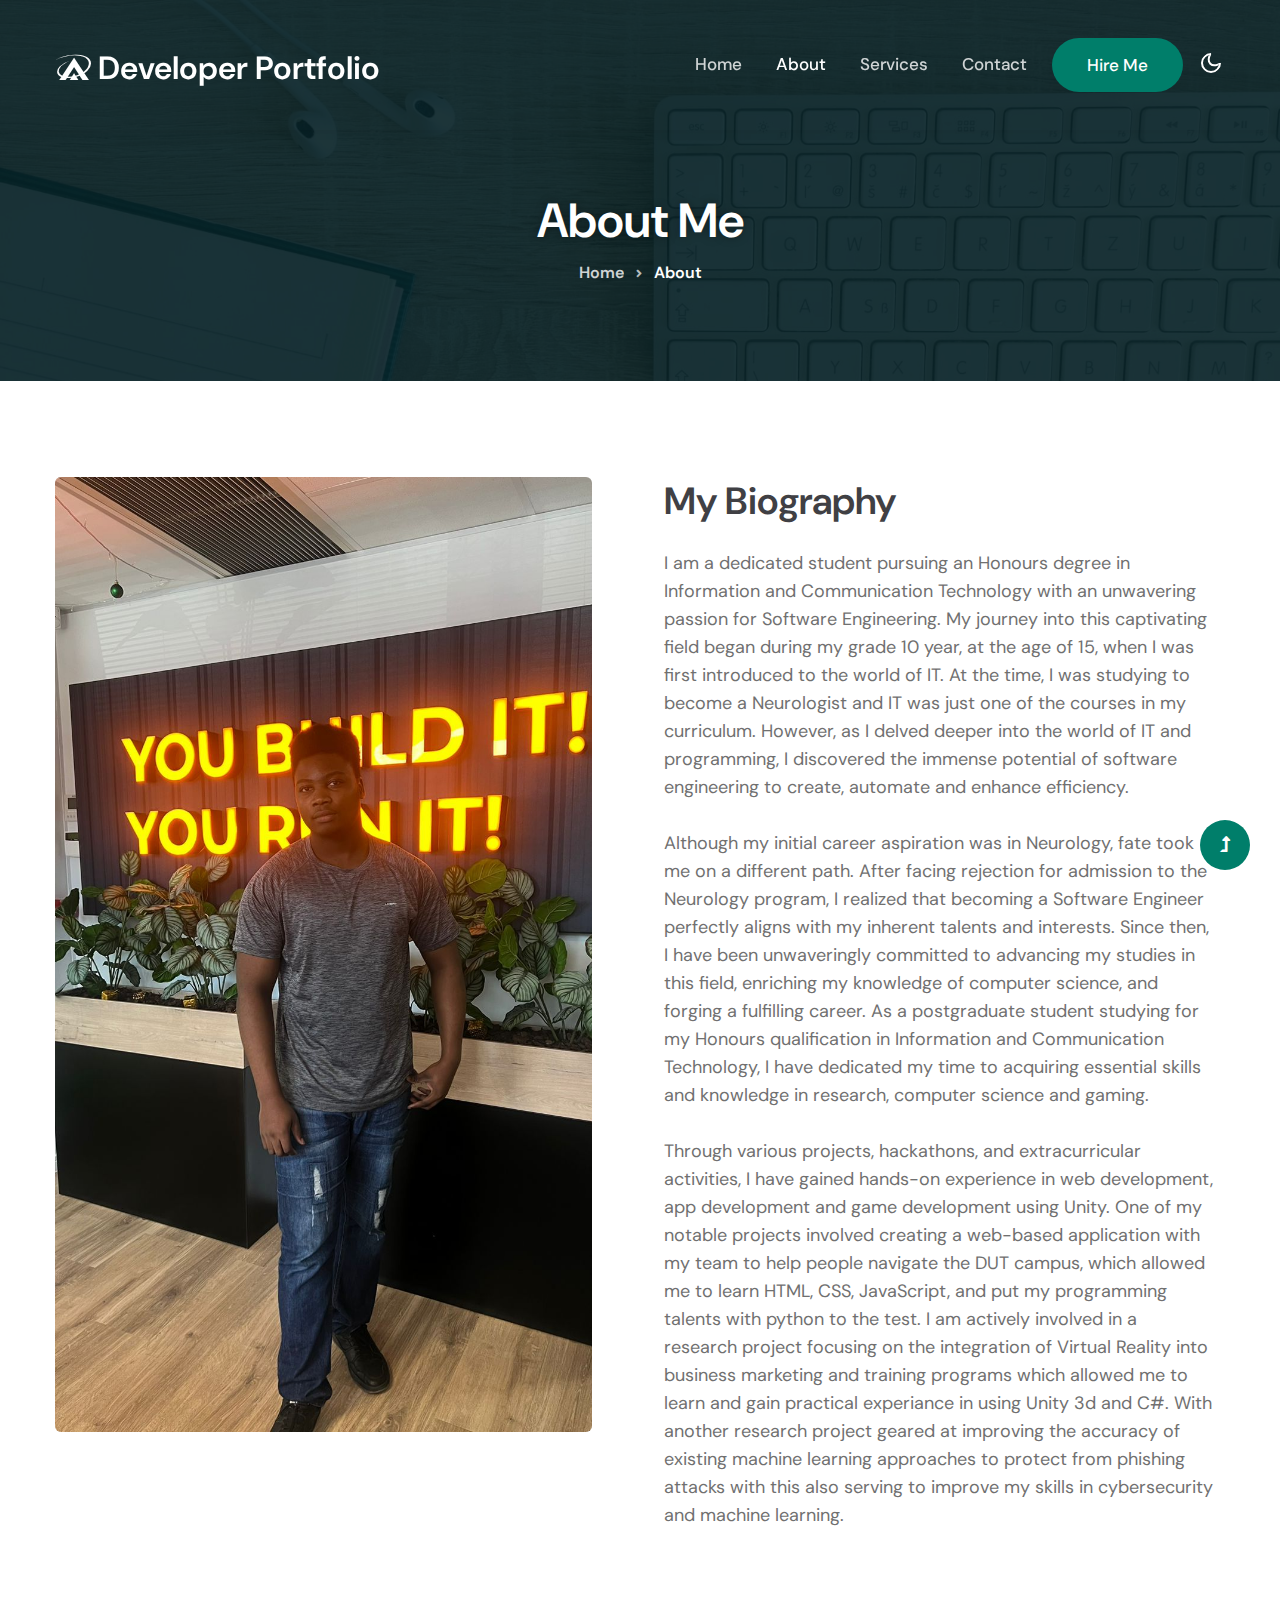
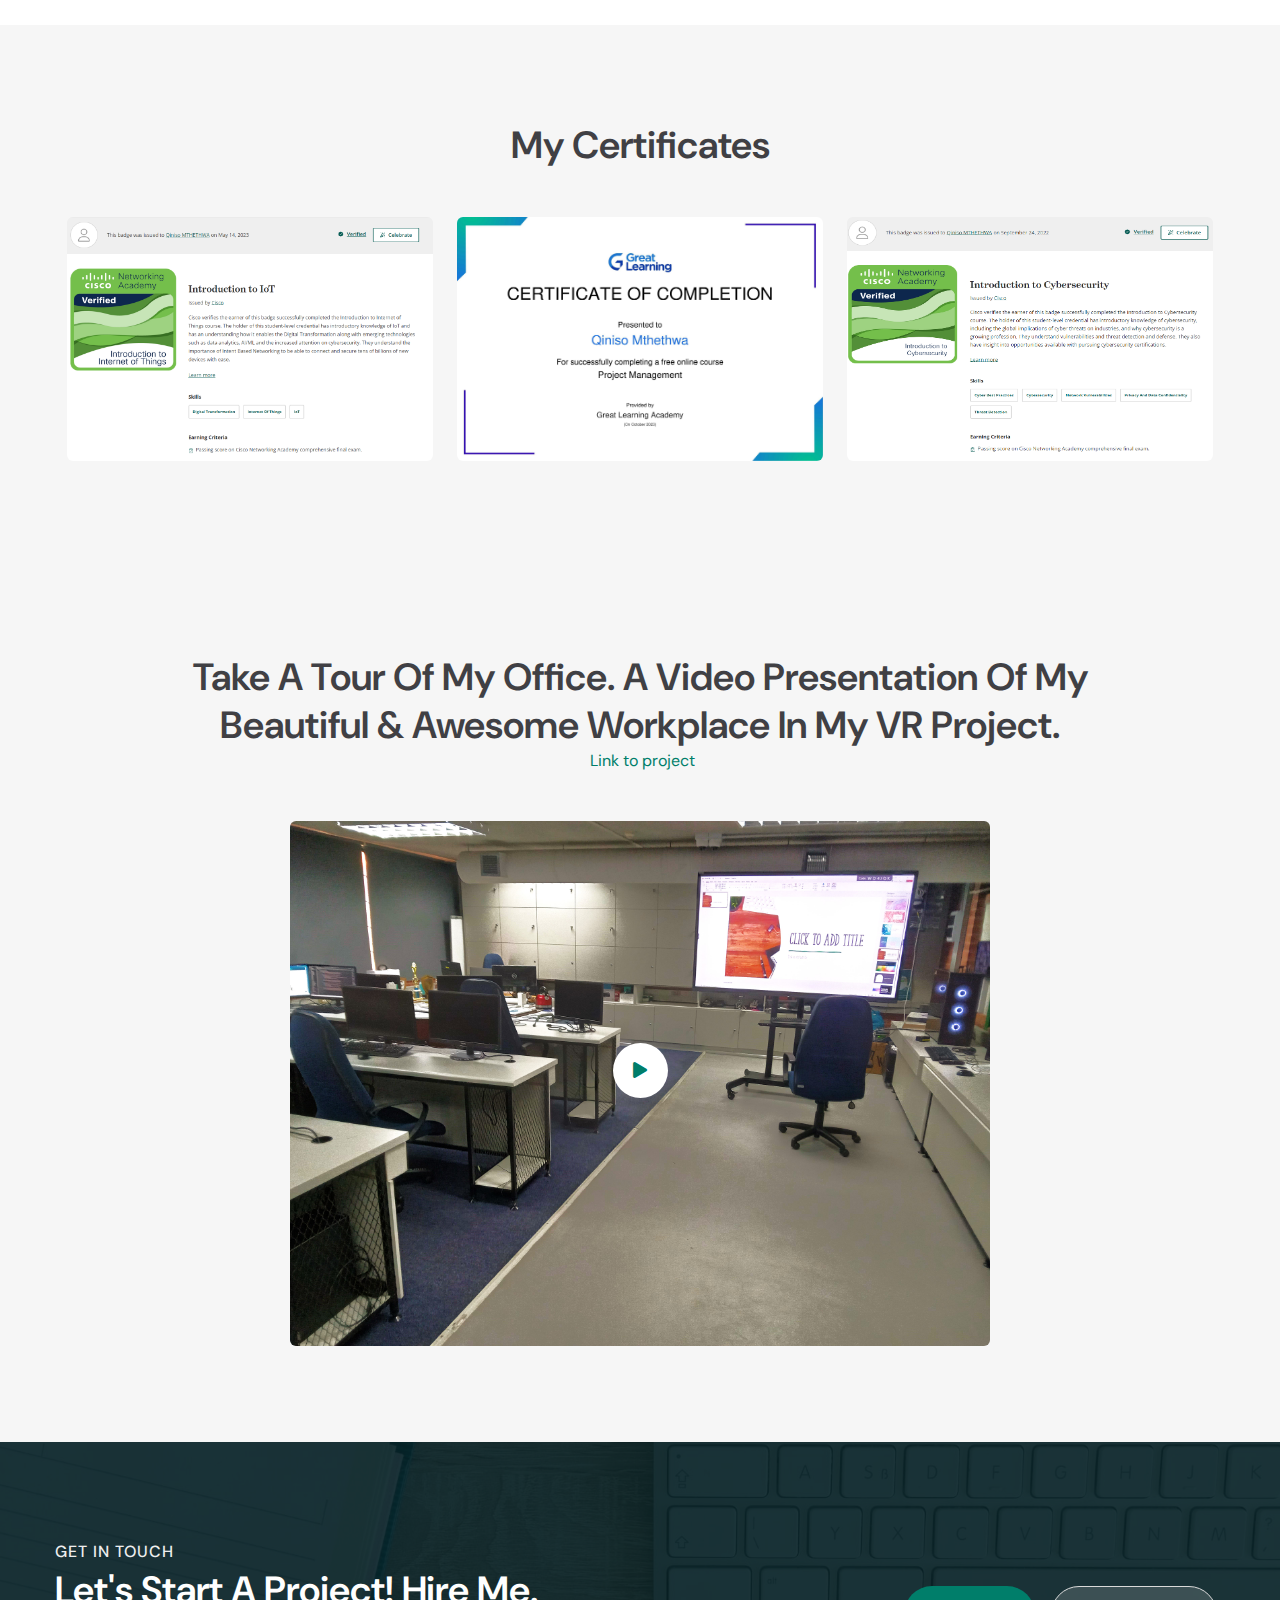
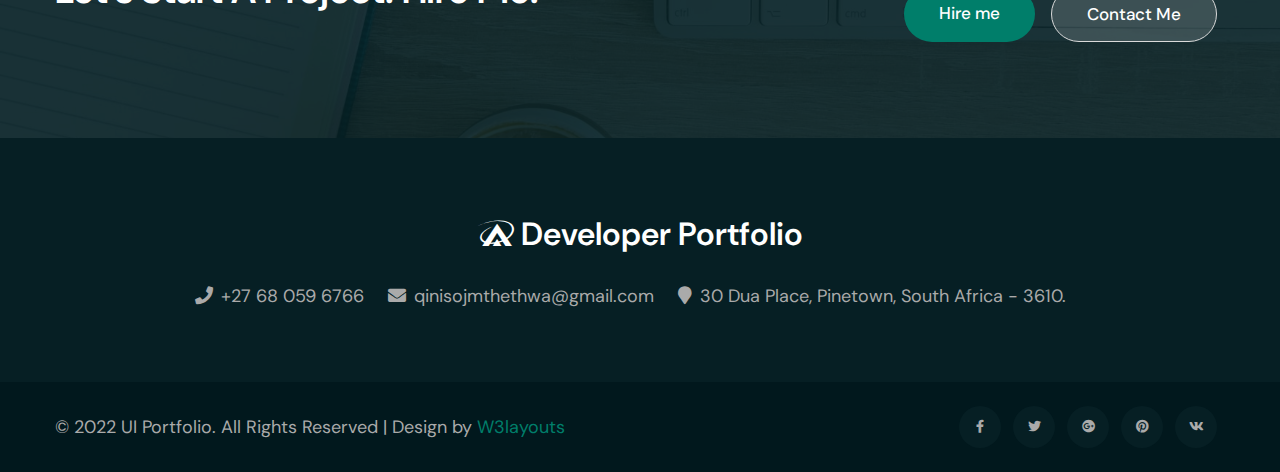
==== commit 5bd66a0c: "Fixed footer display" ====
--- a/about.html
+++ b/about.html
@@ -365,15 +365,15 @@
             <ul>
                 <li>
                     <a href="tel:+12 345 678 900" class="contact-text-sub">
-                        <span class="fas fa-phone me-2"></span>+12 345 678 900</a>
+                        <span class="fas fa-phone me-2"></span>+27 68 059 6766</a>
                 </li>
                 <li>
                     <a href="mailto:info@example.com" class="contact-text-sub">
-                        <span class="fas fa-envelope me-2"></span>info@example.com </a>
+                        <span class="fas fa-envelope me-2"></span>qinisojmthethwa@gmail.com</a>
                 </li>
                 <li>
                     <p class="contact-text-sub"> 
-                        <span class="fas fa-map-marker me-2"></span>208 Avenue street, UK - 62617.</p>
+                        <span class="fas fa-map-marker me-2"></span>30 Dua Place, Pinetown, South Africa - 3610.</p>
                 </li>
             </ul>
         </div>
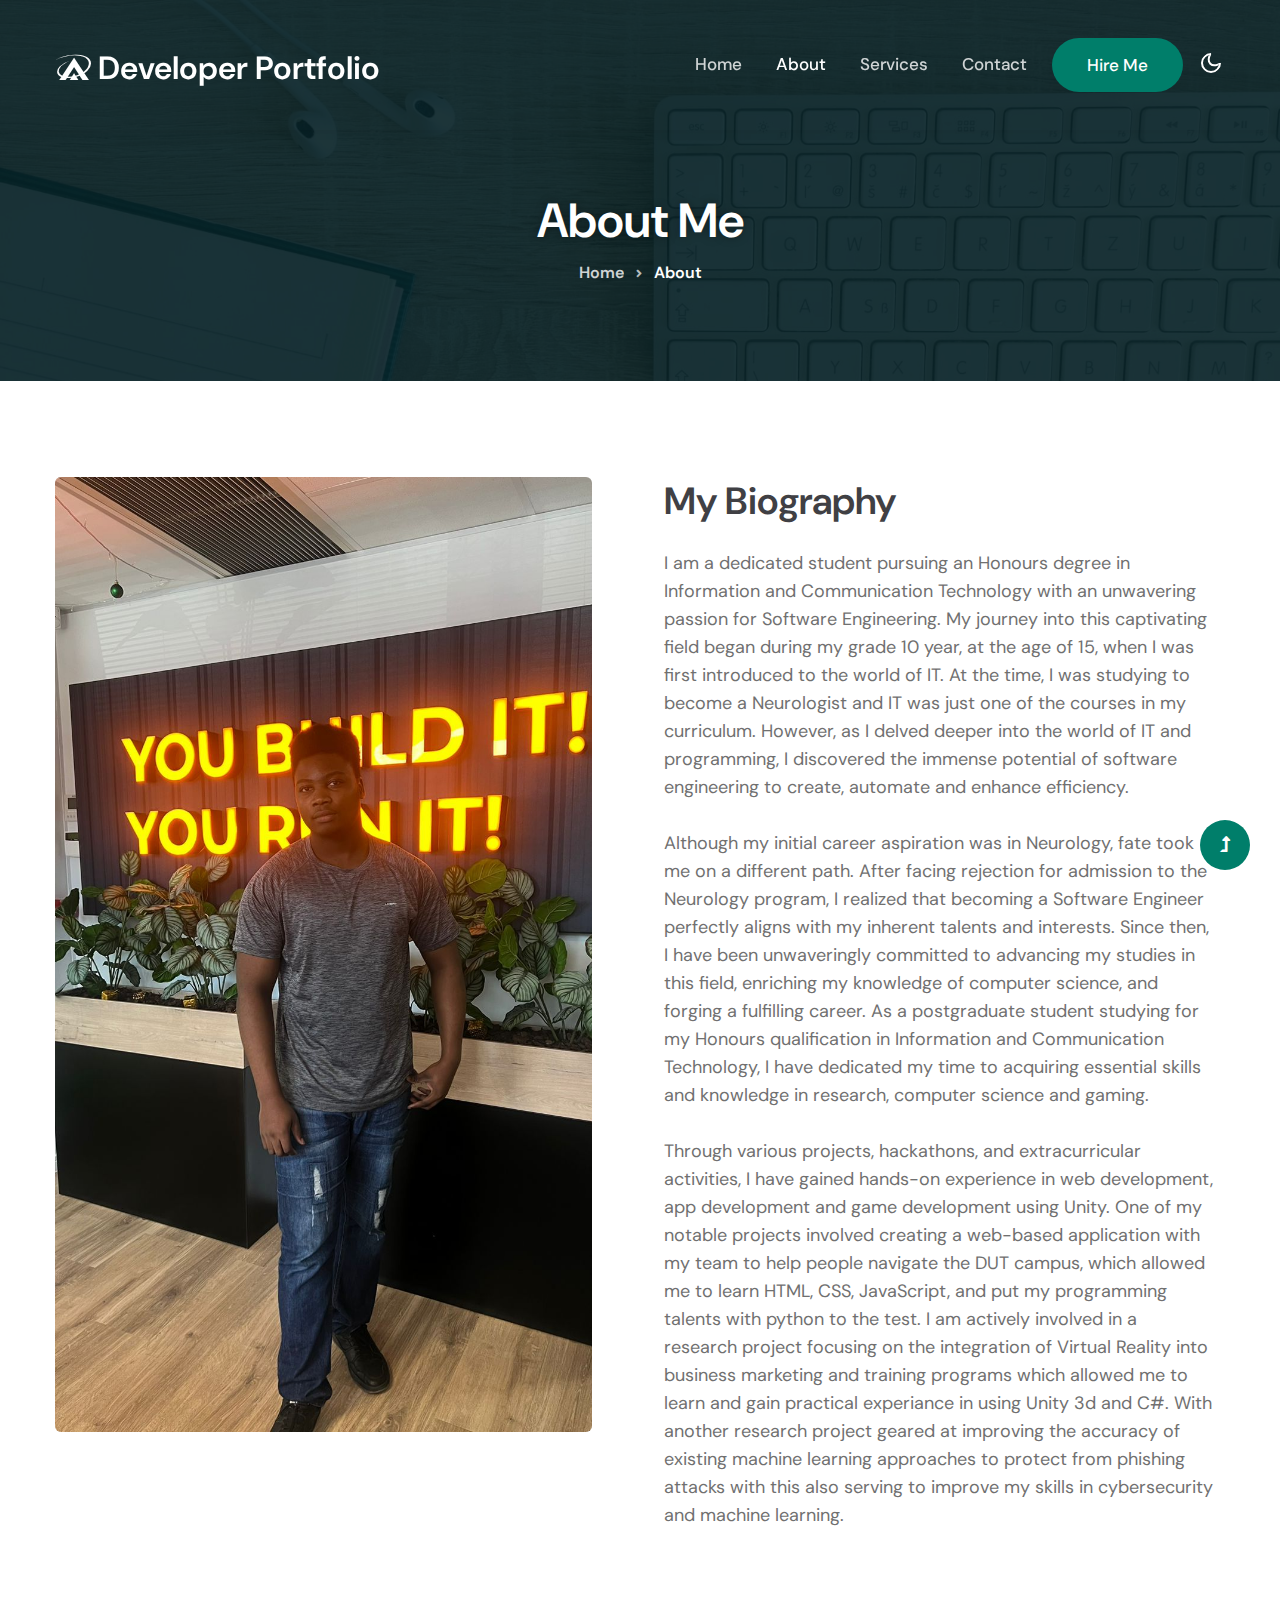
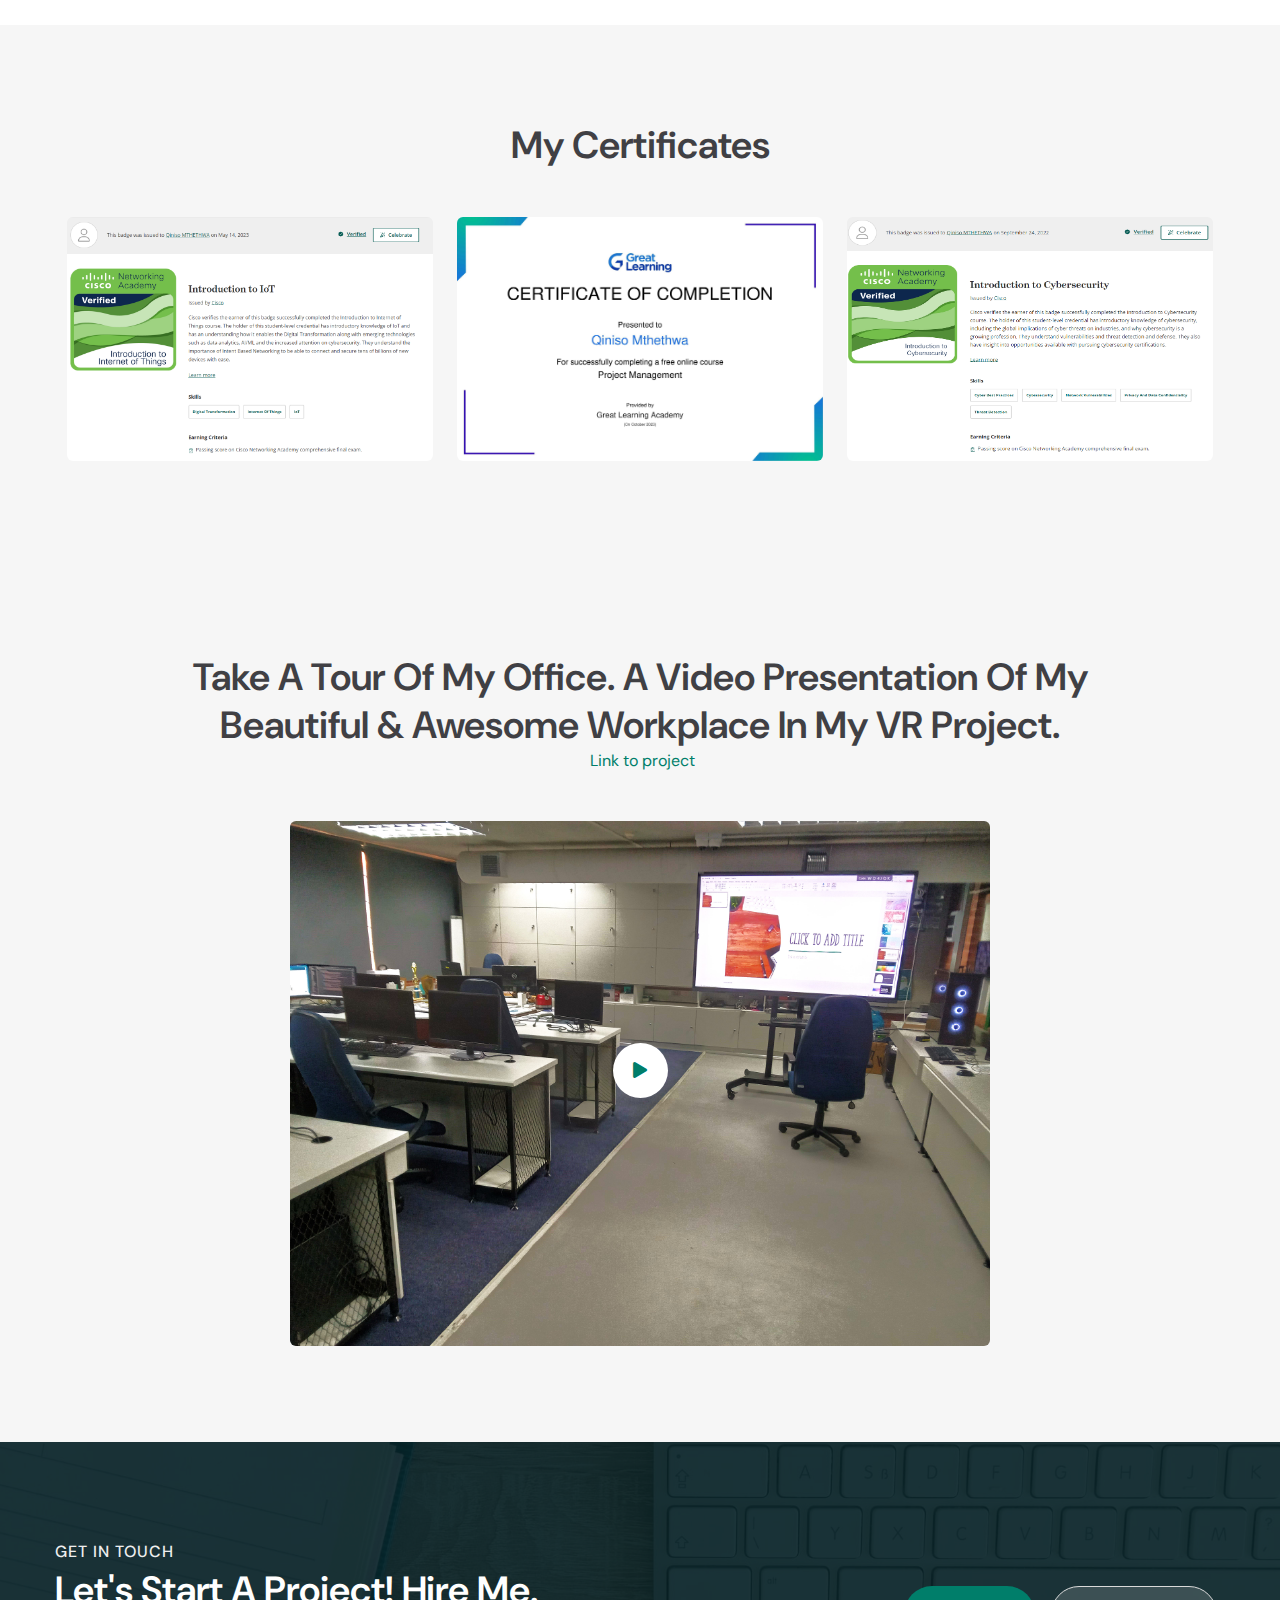
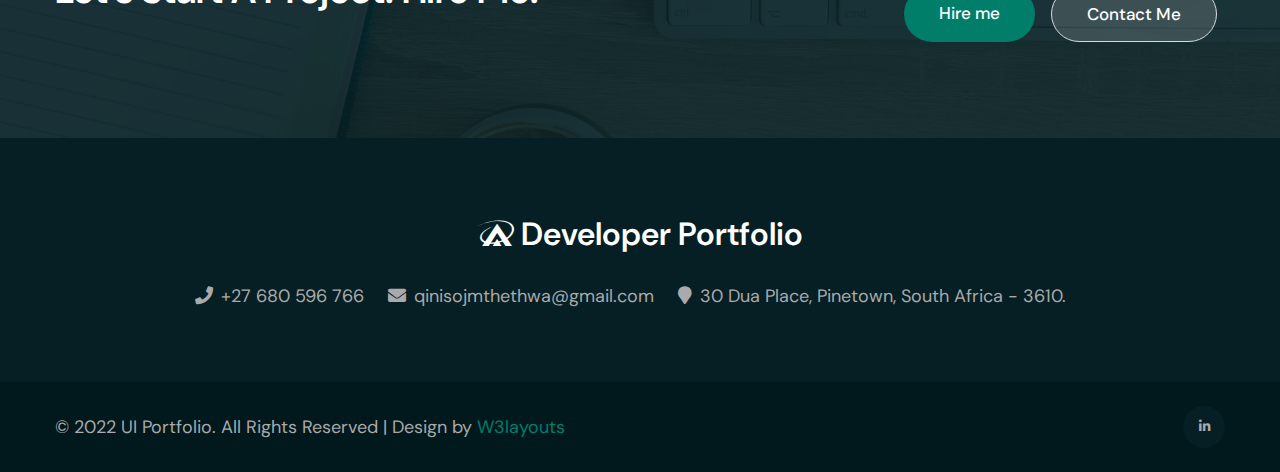
==== commit 144340b2: "updated footer" ====
--- a/about.html
+++ b/about.html
@@ -352,53 +352,50 @@
 
 
 
-<!-- footer -->
-<footer class="text-center">
-<div class="footer py-5">
-    <div class="container py-md-4">
-        <div clss="footer-logo">
-            <a class="logo" href="index.html">
-                <i class="fab fa-asymmetrik"></i> Developer Portfolio
-            </a>
-        </div>
-        <div class="footer-contact-info mt-4">
-            <ul>
-                <li>
-                    <a href="tel:+12 345 678 900" class="contact-text-sub">
-                        <span class="fas fa-phone me-2"></span>+27 68 059 6766</a>
-                </li>
-                <li>
-                    <a href="mailto:info@example.com" class="contact-text-sub">
-                        <span class="fas fa-envelope me-2"></span>qinisojmthethwa@gmail.com</a>
-                </li>
-                <li>
-                    <p class="contact-text-sub"> 
-                        <span class="fas fa-map-marker me-2"></span>30 Dua Place, Pinetown, South Africa - 3610.</p>
-                </li>
-            </ul>
-        </div>
-    </div>
-</div>
-<div class="container py-4">
-    <div class="row footer-grids">
-        <div class="col-lg-6 copyright text-lg-start text-center align-center">
-            <p>© 2022 UI Portfolio. All Rights Reserved | Design by <a href="http://w3layouts.com/"> W3layouts</a> </p>
-        </div>
-        <div class="col-lg-6 text-lg-end text-center mt-lg-0 mt-4">
-            <div class="social">
-                <ul>
-                    <li><a href="#url"><span class="fab me-2 fa-facebook-f"></span></a></li>
-                    <li><a href="#url"><span class="fab me-2 fa-twitter"></span></a></li>
-                    <li><a href="#url"><span class="fab me-2 fa-google-plus"></span></a></li>
-                    <li><a href="#url"><span class="fab me-2 fa-pinterest"></span></a></li>
-                    <li><a href="#url"><span class="fab me-2 fa-vk"></span></a></li>
-                </ul>
-            </div>
-        </div>
-    </div>
-</div>
-</footer>
-<!-- //footer -->
+     <!-- footer -->
+     <footer class="text-center">
+        <div class="footer py-5">
+            <div class="container py-md-4">
+                <div clss="footer-logo">
+                    <a class="logo" href="index.html">
+                        <i class="fab fa-asymmetrik"></i> Developer Portfolio
+                    </a>
+                </div>
+                <div class="footer-contact-info mt-4">
+                    <ul>
+                        <li>
+                            <a href="tel:+27 680 596 766" class="contact-text-sub">
+                                <span class="fas fa-phone me-2"></span>+27 680 596 766</a>
+                        </li>
+                        <li>
+                            <a href="mailto:qinisojmthethwa@gmail.com" class="contact-text-sub">
+                                <span class="fas fa-envelope me-2"></span>qinisojmthethwa@gmail.com </a>
+                        </li>
+                        <li>
+                            <p class="contact-text-sub">
+                                <span class="fas fa-map-marker me-2"></span>30 Dua Place, Pinetown, South Africa - 3610.</p>
+                        </li>
+                    </ul>
+                </div>
+            </div>
+        </div>
+        <div class="container py-4">
+            <div class="row footer-grids">
+                <div class="col-lg-6 copyright text-lg-start text-center align-center">
+                    <p>© 2022 UI Portfolio. All Rights Reserved | Design by <a href="http://w3layouts.com/"> W3layouts</a> </p>
+                </div>
+                <div class="col-lg-6 text-lg-end text-center mt-lg-0 mt-4">
+                    <div class="social">
+                        <ul>
+                            <li><a href="https://www.linkedin.com/in/qiniso-mthethwa/"><span class="fab fa-linkedin-in"></span></a>
+                            </li>
+                        </ul>
+                    </div>
+                </div>
+            </div>
+        </div>
+    </footer>
+    <!-- //footer -->
 
 
 
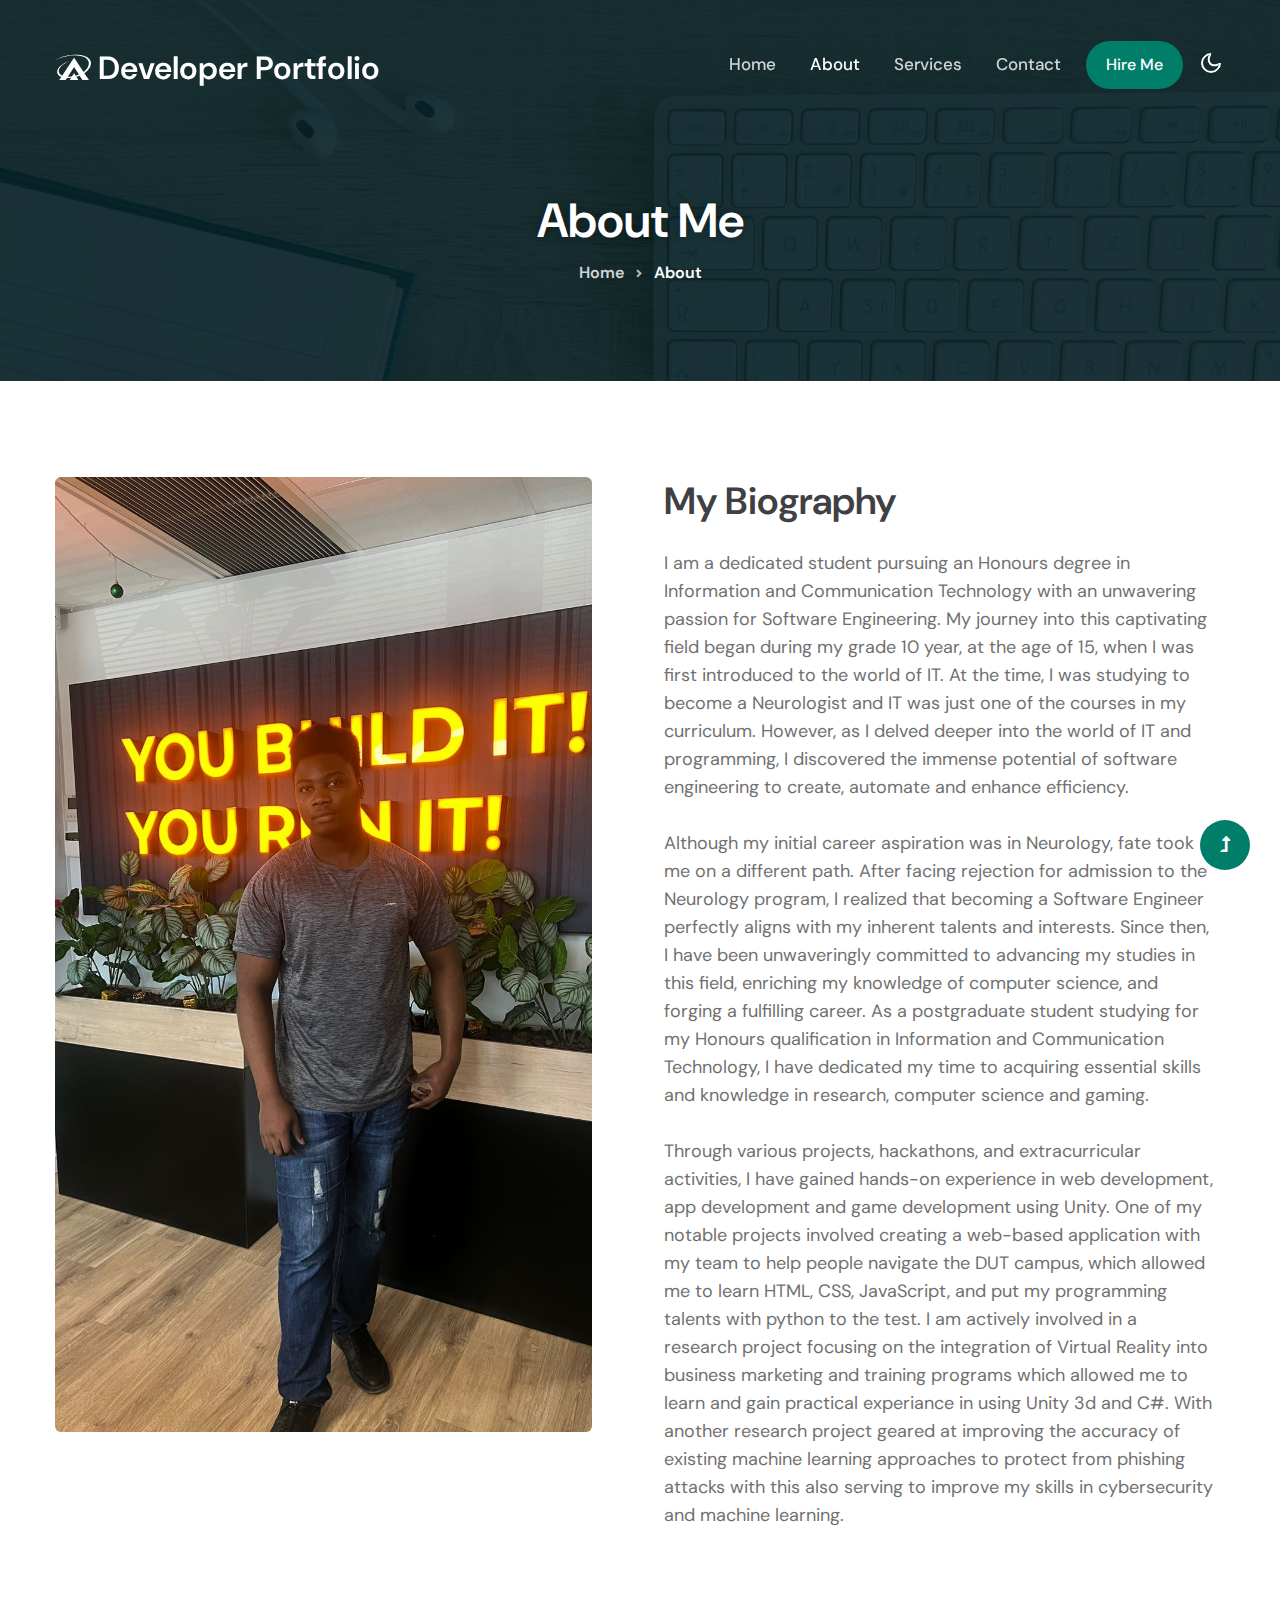
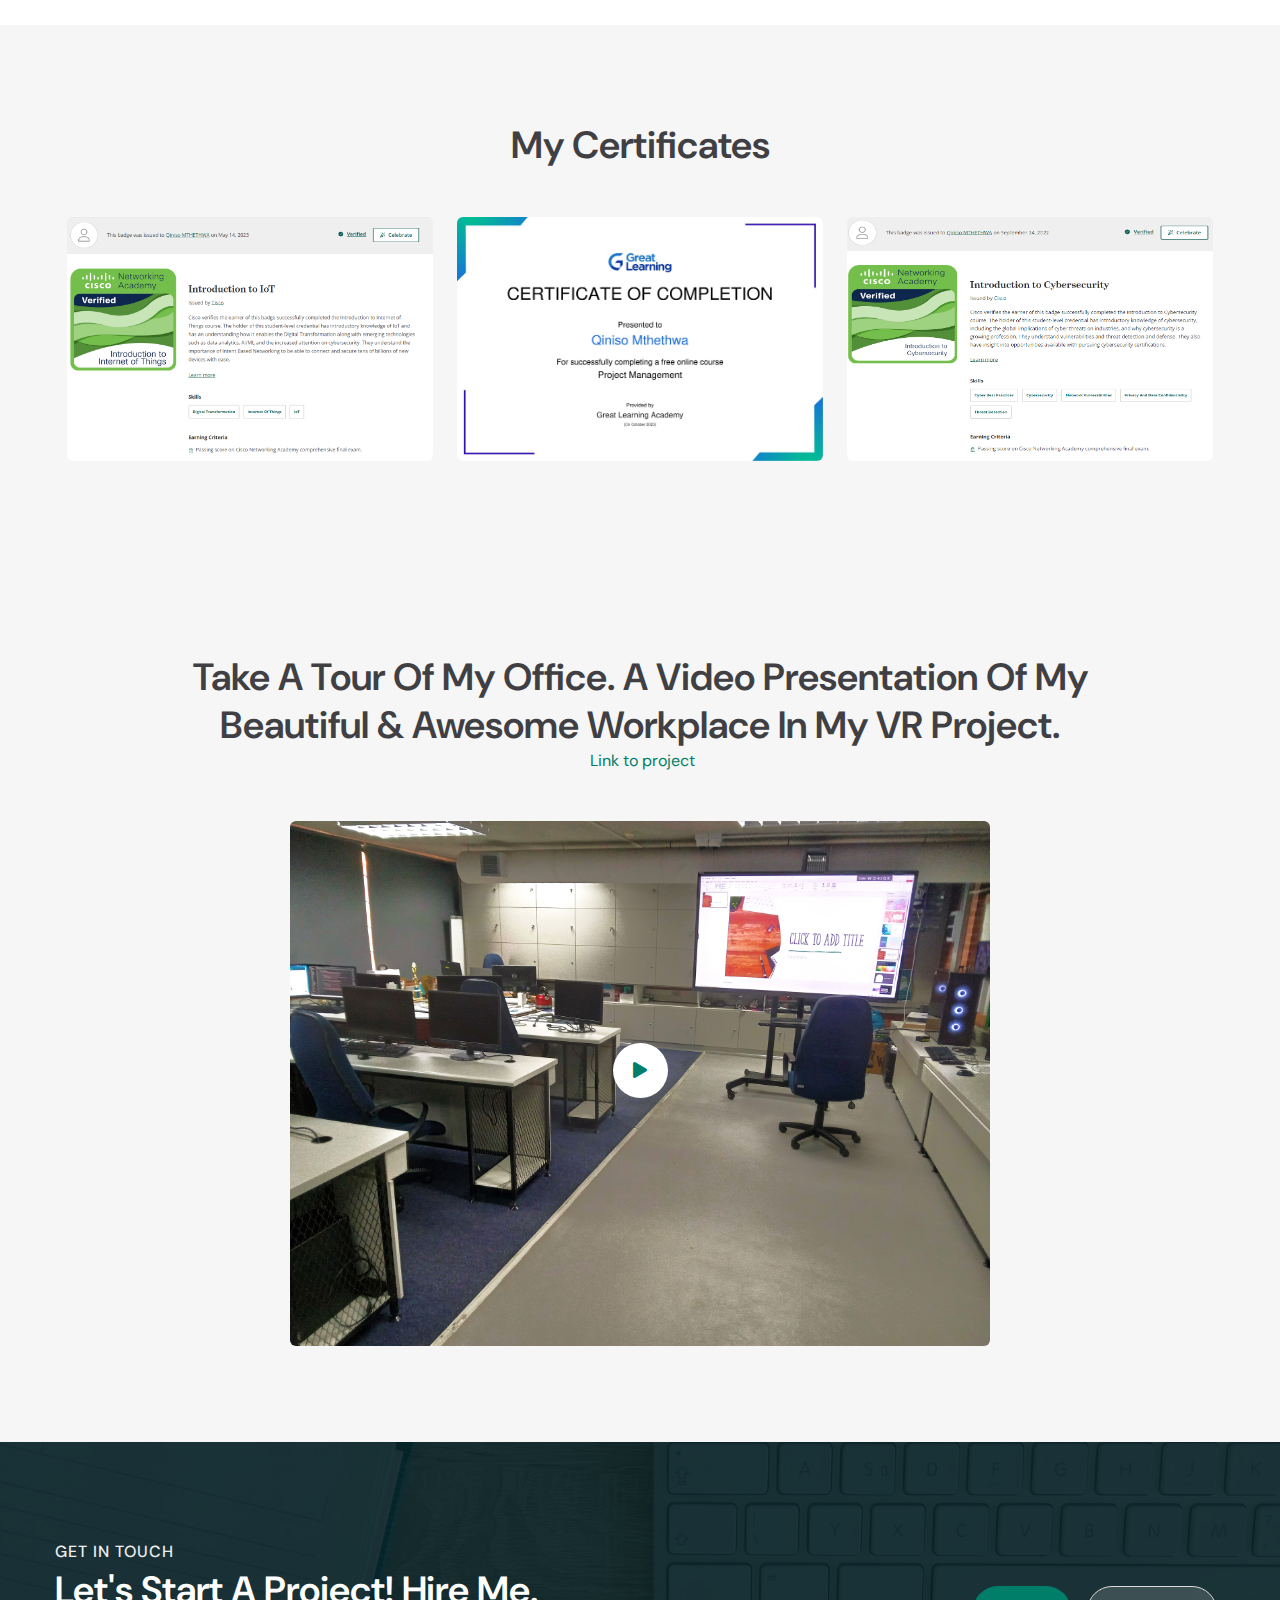
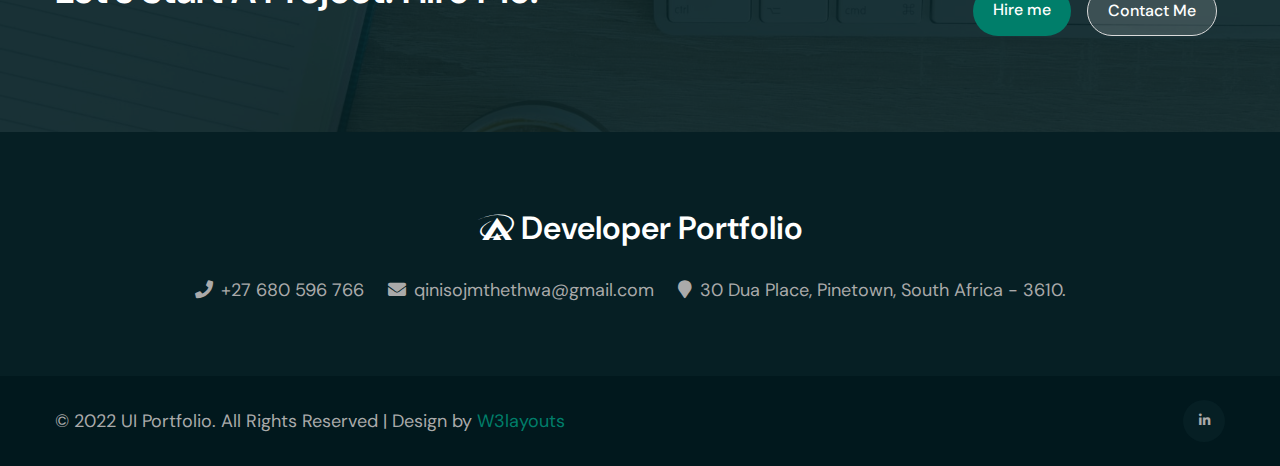
==== commit 1cd9be11: "Updated Portfolio" ====
--- a/about.html
+++ b/about.html
@@ -2,239 +2,227 @@
 Author: W3layouts
 Author URL: http://w3layouts.com
 -->
-<!doctype html>
+<!DOCTYPE html>
+
 <html lang="en">
-
 <head>
-    <!-- Required meta tags -->
-    <meta charset="utf-8">
-    <meta name="viewport" content="width=device-width, initial-scale=1, shrink-to-fit=no">
-    <title>Developer Portfolio - Personal Category Bootstrap Responsive Website Template - About : W3Layouts</title>
-
-    <!-- google-fonts -->
-    <link href="//fonts.googleapis.com/css2?family=Dosis:wght@300;400;500;600;800&display=swap" rel="stylesheet">
-    <link href="//fonts.googleapis.com/css2?family=DM+Sans:wght@400;500;700&display=swap" rel="stylesheet">
-    <!-- //google-fonts -->
-
-    <!-- Template CSS Style link -->
-    <link rel="stylesheet" href="assets/css/style-liberty.css">
-
-</head>
-
+<!-- Required meta tags -->
+<meta charset="utf-8"/>
+<meta content="width=device-width, initial-scale=1, shrink-to-fit=no" name="viewport"/>
+<title>Developer Portfolio - About: Qiniso-Mthethwa</title>
+<!-- google-fonts -->
+<link href="//fonts.googleapis.com/css2?family=Dosis:wght@300;400;500;600;800&amp;display=swap" rel="stylesheet"/>
+<link href="//fonts.googleapis.com/css2?family=DM+Sans:wght@400;500;700&amp;display=swap" rel="stylesheet"/>
+<!-- //google-fonts -->
+<!-- Template CSS Style link -->
+<link href="assets/css/improved_style-liberty.css" rel="stylesheet"/>
+<style>
+    @media (max-width: 768px) {
+        .banner-info-grid, .about-single {
+            text-align: center;
+        }
+        .col-lg-6, .col-md-6 {
+            width: 100%;
+            margin: 0 auto;
+        }
+        h1 {
+            font-size: 1.8rem;
+        }
+        p {
+            font-size: 1rem;
+        }
+    }
+    img {
+        max-width: 100%;
+        height: auto;
+    }
+    </style></head>
 <body>
-
-
 <!--header-->
-<header id="site-header" class="fixed-top">
-    <div class="container">
-        <nav class="navbar navbar-expand-lg stroke">
-            <h1>
-                <a class="navbar-brand" href="index.html">
-                    <i class="fab fa-asymmetrik"></i> Developer Portfolio
+<header class="fixed-top" id="site-header">
+<div class="container">
+<nav class="navbar navbar-expand-lg stroke">
+<h1>
+<a class="navbar-brand" href="index.html">
+<i class="fab fa-asymmetrik"></i> Developer Portfolio
                 </a>
-            </h1>
-            <!-- if logo is image enable this   
+</h1>
+<!-- if logo is image enable this   
         <a class="navbar-brand" href="#index.html">
             <img src="image-path" alt="Your logo" title="Your logo" style="height:35px;" />
         </a> -->
-            <button class="navbar-toggler collapsed bg-gradient" type="button" data-bs-toggle="collapse"
-                data-bs-target="#navbarTogglerDemo02" aria-controls="navbarTogglerDemo02" aria-expanded="false"
-                aria-label="Toggle navigation">
-                <span class="navbar-toggler-icon fa icon-expand fa-bars"></span>
-                <span class="navbar-toggler-icon fa icon-close fa-times"></span>
-            </button>
-
-            <div class="collapse navbar-collapse" id="navbarTogglerDemo02">
-                <ul class="navbar-nav ms-lg-auto align-items-center">
-                    <li class="nav-item">
-                        <a class="nav-link" href="index.html">Home <span class="sr-only">(current)</span></a>
-                    </li>
-                    <li class="nav-item active">
-                        <a class="nav-link" href="about.html">About</a>
-                    </li>
-                    <li class="nav-item">
-                        <a class="nav-link" href="services.html">Services</a>
-                    </li>
-                    <li class="nav-item">
-                        <a class="nav-link" href="contact.html">Contact</a>
-                    </li>
-
-                    <!--/right-btn-->
-                    <div class="header-btn mx-2">
-                        <a class="btn btn-style btn-primary mr-lg-5" href="contact.html"> Hire Me</a>
-                    </div>
-                    <!--/right-btn-->
-
-                </ul>
-            </div>
-
-            
-            <!-- toggle switch for light and dark theme -->
-            <div class="cont-ser-position">
-                <nav class="navigation">
-                    <div class="theme-switch-wrapper">
-                        <label class="theme-switch" for="checkbox">
-                            <input type="checkbox" id="checkbox">
-                            <div class="mode-container">
-                                <i class="gg-sun"></i>
-                                <i class="gg-moon"></i>
-                            </div>
-                        </label>
-                    </div>
-                </nav>
-            </div>
-            <!-- //toggle switch for light and dark theme -->
-        </nav>
-    </div>
+<button aria-controls="navbarTogglerDemo02" aria-expanded="false" aria-label="Toggle navigation" class="navbar-toggler collapsed bg-gradient" data-bs-target="#navbarTogglerDemo02" data-bs-toggle="collapse" type="button">
+<span class="navbar-toggler-icon fa icon-expand fa-bars"></span>
+<span class="navbar-toggler-icon fa icon-close fa-times"></span>
+</button>
+<div class="collapse navbar-collapse" id="navbarTogglerDemo02">
+<ul class="navbar-nav ms-lg-auto align-items-center">
+<li class="nav-item">
+<a class="nav-link" href="index.html">Home <span class="sr-only">(current)</span></a>
+</li>
+<li class="nav-item active">
+<a class="nav-link" href="about.html">About</a>
+</li>
+<li class="nav-item">
+<a class="nav-link" href="services.html">Services</a>
+</li>
+<li class="nav-item">
+<a class="nav-link" href="contact.html">Contact</a>
+</li>
+<!--/right-btn-->
+<div class="header-btn mx-2">
+<a class="btn btn-style btn-primary mr-lg-5" href="contact.html"> Hire Me</a>
+</div>
+<!--/right-btn-->
+</ul>
+</div>
+<!-- toggle switch for light and dark theme -->
+<div class="cont-ser-position">
+<nav class="navigation">
+<div class="theme-switch-wrapper">
+<label class="theme-switch" for="checkbox">
+<input id="checkbox" type="checkbox"/>
+<div class="mode-container">
+<i class="gg-sun"></i>
+<i class="gg-moon"></i>
+</div>
+</label>
+</div>
+</nav>
+</div>
+<!-- //toggle switch for light and dark theme -->
+</nav>
+</div>
 </header>
 <!--//header-->
-
-
 <!-- about banner -->
 <section class="w3l-about-breadcrumb text-center">
-    <div class="breadcrumb-bg breadcrumb-bg-about py-5">
-        <div class="container py-lg-5 mt-5">
-            <div class="banner-info-grid mt-5">
-                <h2 class="w3l-title-breadcrumb">About Me</h2>
-            </div>
-            <ul class="breadcrumbs-custom-path">
-                <li><a href="#url">Home</a></li>
-                <li class="active"><span class="fa fa-angle-right mx-2" aria-hidden="true"></span> About</li>
-            </ul>
-        </div>
-    </div>
+<div class="breadcrumb-bg breadcrumb-bg-about py-5">
+<div class="container py-lg-5 mt-5">
+<div class="banner-info-grid mt-5">
+<h2 class="w3l-title-breadcrumb">About Me</h2>
+</div>
+<ul class="breadcrumbs-custom-path">
+<li><a href="#url">Home</a></li>
+<li class="active"><span aria-hidden="true" class="fa fa-angle-right mx-2"></span> About</li>
+</ul>
+</div>
+</div>
 </section>
 <!-- //about banner -->
-
-
-
-
 <!-- About Section -->
 <section class="w3l-skills py-5" id="skills">
-    <div class="container py-lg-5 py-md-4 py-3">
-        <div class="row">
-            <div class="col-lg-6 pe-lg-5">
-                <img src="assets/images/IMG-20231201-WA0024.jpg" alt="" class="img-fluid">
-            </div>
-            <div class="col-lg-6 mt-lg-0 mt-5 w3l-content-6 px-lg-4 align-self-center">
-                <h3 class="w3l-title-main">My Biography</h3>
-                <p class="mt-4">I am a dedicated student pursuing an Honours degree in Information and Communication Technology with an unwavering passion for Software Engineering. My journey into this captivating field began during my grade 10 year, at the age of 15, when I was first introduced to the world of IT. At the time, I was studying to become a Neurologist and IT was just one of the courses in my curriculum. However, as I delved deeper into the world of IT and programming, I discovered the immense potential of software engineering to create, automate and enhance efficiency. <br> <br>
+<div class="container py-lg-5 py-md-4 py-3">
+<div class="row">
+<div class="col-lg-6 pe-lg-5">
+<img alt="" class="img-fluid" src="assets/images/IMG-20231201-WA0024.jpg"/>
+</div>
+<div class="col-lg-6 mt-lg-0 mt-5 w3l-content-6 px-lg-4 align-self-center">
+<h3 class="w3l-title-main">My Biography</h3>
+<p class="mt-4">I am a dedicated student pursuing an Honours degree in Information and Communication Technology with an unwavering passion for Software Engineering. My journey into this captivating field began during my grade 10 year, at the age of 15, when I was first introduced to the world of IT. At the time, I was studying to become a Neurologist and IT was just one of the courses in my curriculum. However, as I delved deeper into the world of IT and programming, I discovered the immense potential of software engineering to create, automate and enhance efficiency. <br/> <br/>
                     Although my initial career aspiration was in Neurology, fate took me on a different path. After facing rejection for admission to the Neurology program, I realized that becoming a Software Engineer perfectly aligns with my inherent talents and interests. Since then, I have been unwaveringly committed to advancing my studies in this field, enriching my knowledge of computer science, and forging a fulfilling career.
-                    As a postgraduate student studying for my Honours qualification in Information and Communication Technology, I have dedicated my time to acquiring essential skills and knowledge in research, computer science and gaming. <br> <br>Through various projects, hackathons, and extracurricular activities, I have gained hands-on experience in web development, app development and game development using Unity. One of my notable projects involved creating a web-based application with my team to help people navigate the DUT campus, which allowed me to learn HTML, CSS, JavaScript, and put my programming talents with python to the test. I am actively involved in a research project focusing on the integration of Virtual Reality into business marketing and training programs which allowed me to learn and gain practical experiance in using Unity 3d and C#. With another research project geared at improving the accuracy of existing machine learning approaches to protect from phishing attacks with this also serving to improve my skills in cybersecurity and machine learning.
+                    As a postgraduate student studying for my Honours qualification in Information and Communication Technology, I have dedicated my time to acquiring essential skills and knowledge in research, computer science and gaming. <br/> <br/>Through various projects, hackathons, and extracurricular activities, I have gained hands-on experience in web development, app development and game development using Unity. One of my notable projects involved creating a web-based application with my team to help people navigate the DUT campus, which allowed me to learn HTML, CSS, JavaScript, and put my programming talents with python to the test. I am actively involved in a research project focusing on the integration of Virtual Reality into business marketing and training programs which allowed me to learn and gain practical experiance in using Unity 3d and C#. With another research project geared at improving the accuracy of existing machine learning approaches to protect from phishing attacks with this also serving to improve my skills in cybersecurity and machine learning.
                    </p>
-                </div>
-            </div>
-        </div>
-    </div>
+</div>
+</div>
+</div>
 </section>
 <!-- About Section -->
 <!-- portfolio -->
 <section class="w3-gallery py-5" id="portfolio">
-    <div class="container py-lg-5 py-md-4 py-2">
-        <div class="title-heading-w3 mx-auto text-center mb-sm-5 mb-4">
-            <h3 class="w3l-title-main mb-2">My Certificates</h3>
-        </div>
-        <div class="row portfolio-area clearfix p-0 m-0">
-            <div class="col-lg-4 col-md-6 portfolio-item2 content" data-id="id-1" data-type="cat-item-1">
-                <span class="image-block">
-                <a class="image-zoom" href="assets/images/certIoT.png" data-gal="prettyPhoto[gallery3]">
-                    <div class="content-overlay"></div>
-                    <img src="assets/images/certIoT.png" class="img-fluid w3layouts agileits" alt="certificate-img" style="width:392px; height: 243.85px;">
-                    <div class="content-details fadeIn-bottom">
-                        <h3 class="content-title">CISCO</h3>
-                        <p class="content-text">Networking Academy's Introductory course to Internet of Things </p>
-                    </div>
-                </a>
-                </span>
-            </div>
-            <div class="col-lg-4 col-md-6 portfolio-item2 content mt-md-0 mt-4" data-id="id-2" data-type="cat-item-2">
-                <span class="image-block">
-                <a class="image-zoom" href="assets/images/Qiniso_Mthethwa20231016-73-11tjdou.jpg" data-gal="prettyPhoto[gallery3]">
-                    <div class="content-overlay"></div>
-                    <img src="assets/images/Qiniso_Mthethwa20231016-73-11tjdou.jpg" class="img-fluid w3layouts agileits" alt="portfolio-img" style="width:392px; height: 243.85px;">
-                    <div class="content-details fadeIn-bottom">
-                        <h3 class="content-title">Great Learning</h3>
-                        <p class="content-text">Project Management certification</p>
-                    </div>
-                </a>
-                </span>
-            </div>
-            <div class="col-lg-4 col-md-6 portfolio-item2 content mt-lg-0 mt-4" data-id="id-3" data-type="cat-item-3">
-                <span class="image-block">
-                <a class="image-zoom" href="assets/images/certCyber.png" data-gal="prettyPhoto[gallery3]">
-                    <div class="content-overlay"></div>
-                    <img src="assets/images/certCyber.png" class="img-fluid w3layouts agileits" alt="portfolio-img" style="width:392px; height: 243.85px;">
-                    <div class="content-details fadeIn-bottom">
-                        <h3 class="content-title">CISCO</h3>
-                        <p class="content-text">Networking Academy's Introductory course to Cybersecurity</p>
-                    </div>
-                </a>
-                </span>
-            </div>
-            
-        </div>
-        <!--end portfolio-area -->
-    </div>
-    <!-- //gallery container -->
+<div class="container py-lg-5 py-md-4 py-2">
+<div class="title-heading-w3 mx-auto text-center mb-sm-5 mb-4">
+<h3 class="w3l-title-main mb-2">My Certificates</h3>
+</div>
+<div class="row portfolio-area clearfix p-0 m-0">
+<div class="col-lg-4 col-md-6 portfolio-item2 content" data-id="id-1" data-type="cat-item-1">
+<span class="image-block">
+<a class="image-zoom" data-gal="prettyPhoto[gallery3]" href="assets/images/certIoT.png">
+<div class="content-overlay"></div>
+<img alt="certificate-img" class="img-fluid w3layouts agileits" src="assets/images/certIoT.png" style="width:392px; height: 243.85px;"/>
+<div class="content-details fadeIn-bottom">
+<h3 class="content-title">CISCO</h3>
+<p class="content-text">Networking Academy's Introductory course to Internet of Things </p>
+</div>
+</a>
+</span>
+</div>
+<div class="col-lg-4 col-md-6 portfolio-item2 content mt-md-0 mt-4" data-id="id-2" data-type="cat-item-2">
+<span class="image-block">
+<a class="image-zoom" data-gal="prettyPhoto[gallery3]" href="assets/images/Qiniso_Mthethwa20231016-73-11tjdou.jpg">
+<div class="content-overlay"></div>
+<img alt="portfolio-img" class="img-fluid w3layouts agileits" src="assets/images/Qiniso_Mthethwa20231016-73-11tjdou.jpg" style="width:392px; height: 243.85px;"/>
+<div class="content-details fadeIn-bottom">
+<h3 class="content-title">Great Learning</h3>
+<p class="content-text">Project Management certification</p>
+</div>
+</a>
+</span>
+</div>
+<div class="col-lg-4 col-md-6 portfolio-item2 content mt-lg-0 mt-4" data-id="id-3" data-type="cat-item-3">
+<span class="image-block">
+<a class="image-zoom" data-gal="prettyPhoto[gallery3]" href="assets/images/certCyber.png">
+<div class="content-overlay"></div>
+<img alt="portfolio-img" class="img-fluid w3layouts agileits" src="assets/images/certCyber.png" style="width:392px; height: 243.85px;"/>
+<div class="content-details fadeIn-bottom">
+<h3 class="content-title">CISCO</h3>
+<p class="content-text">Networking Academy's Introductory course to Cybersecurity</p>
+</div>
+</a>
+</span>
+</div>
+</div>
+<!--end portfolio-area -->
+</div>
+<!-- //gallery container -->
 </section>
 <!-- //portfolio -->
-
 <!-- about page video popup section -->
 <section class="w3l-index5" id="about">
-    <div class="new-block py-5">
-        <div class="container py-lg-5 py-md-4 py-2">
-            <div class="middle-section text-center">
-                <div class="section-width">
-                    <h3 class="w3l-title-main"> Take a tour of my office. A Video presentation of my beautiful & awesome workplace in my VR project.</h3>
-                    <a href="https://github.com/Q-Mthethwa/4IRLab_VR" style="padding-left: 4px;">Link to project</a>
-                </div>
-                <div class="history-info mt-5">
-                    <div class="position-relative">
-                        <img src="assets/images/20240807_150619.jpg" class="img-fluid radius-image video-popup-image"
-                            alt="video-popup">
-
-                        <a href="#small-dialog" class="popup-with-zoom-anim play-view text-center position-absolute">
-                            <span class="video-play-icon">
-                                <span class="fa fa-play"></span>
-                            </span>
-                        </a>
-
-                        <!-- dialog itself, mfp-hide class is required to make dialog hidden -->
-                        <div id="small-dialog" class="zoom-anim-dialog mfp-hide">
-                            <iframe width="400" height="200" src="assets/videos/Screen Recording 2024-08-12 122220 - Trim.mp4" frameborder="0" allowfullscreen></iframe>
-                        </div>
-                    </div>
-                </div>
- 
-            </div>
-        </div>
-    </div>
+<div class="new-block py-5">
+<div class="container py-lg-5 py-md-4 py-2">
+<div class="middle-section text-center">
+<div class="section-width">
+<h3 class="w3l-title-main"> Take a tour of my office. A Video presentation of my beautiful &amp; awesome workplace in my VR project.</h3>
+<a href="https://github.com/Q-Mthethwa/4IRLab_VR" style="padding-left: 4px;">Link to project</a>
+</div>
+<div class="history-info mt-5">
+<div class="position-relative">
+<img alt="video-popup" class="img-fluid radius-image video-popup-image" src="assets/images/20240807_150619.jpg"/>
+<a class="popup-with-zoom-anim play-view text-center position-absolute" href="#small-dialog">
+<span class="video-play-icon">
+<span class="fa fa-play"></span>
+</span>
+</a>
+<!-- dialog itself, mfp-hide class is required to make dialog hidden -->
+<div class="zoom-anim-dialog mfp-hide" id="small-dialog">
+<video controls="True" height="100%" muted="True" width="100%"><source src="assets/videos/Screen Recording 2024-08-12 122220 - Trim.mp4" type="video/mp4"/></video>
+</div>
+</div>
+</div>
+</div>
+</div>
+</div>
 </section>
 <!-- //about page video popup section -->
-
 <section class="w3l-join py-5" id="join">
-    <div class="container py-md-5 py-3">
-        <div class="row">
-            <div class="col-lg-7 video-info pe-lg-5">
-                <div class="title-content">
-                    <h6 class="w3l-title-small two">Get in touch</h6>
-                    <h3 class="w3l-title-main two mb-3">Let's start a Project! Hire Me.</h3>
-                    
-
-                </div>
-            </div>
-            <div class="col-lg-5 history-info align-self">
-                <div class="w3banner-content-btns d-sm-flex justify-content-lg-end">
-                    <a href="contact.html" class="btn btn-style btn-primary mt-lg-5 mt-4 me-sm-3">Hire me </a>
-                    <a href="contact.html" class="btn btn-style transparent-btn mt-lg-5 mt-4 me-2">Contact Me </a>
-                </div>
-            </div>
-        </div>
-    </div>
+<div class="container py-md-5 py-3">
+<div class="row">
+<div class="col-lg-7 video-info pe-lg-5">
+<div class="title-content">
+<h6 class="w3l-title-small two">Get in touch</h6>
+<h3 class="w3l-title-main two mb-3">Let's start a Project! Hire Me.</h3>
+</div>
+</div>
+<div class="col-lg-5 history-info align-self">
+<div class="w3banner-content-btns d-sm-flex justify-content-lg-end">
+<a class="btn btn-style btn-primary mt-lg-5 mt-4 me-sm-3" href="contact.html">Hire me </a>
+<a class="btn btn-style transparent-btn mt-lg-5 mt-4 me-2" href="contact.html">Contact Me </a>
+</div>
+</div>
+</div>
+</div>
 </section>
-
-
-
 <!--
 <section class="w3l-clients" id="testimonials">
     <div class="midd-w3 py-5">
@@ -348,61 +336,54 @@
         </div>
     </div>
 </section>-->
-
-
-
-
-     <!-- footer -->
-     <footer class="text-center">
-        <div class="footer py-5">
-            <div class="container py-md-4">
-                <div clss="footer-logo">
-                    <a class="logo" href="index.html">
-                        <i class="fab fa-asymmetrik"></i> Developer Portfolio
-                    </a>
-                </div>
-                <div class="footer-contact-info mt-4">
-                    <ul>
-                        <li>
-                            <a href="tel:+27 680 596 766" class="contact-text-sub">
-                                <span class="fas fa-phone me-2"></span>+27 680 596 766</a>
-                        </li>
-                        <li>
-                            <a href="mailto:qinisojmthethwa@gmail.com" class="contact-text-sub">
-                                <span class="fas fa-envelope me-2"></span>qinisojmthethwa@gmail.com </a>
-                        </li>
-                        <li>
-                            <p class="contact-text-sub">
-                                <span class="fas fa-map-marker me-2"></span>30 Dua Place, Pinetown, South Africa - 3610.</p>
-                        </li>
-                    </ul>
-                </div>
-            </div>
-        </div>
-        <div class="container py-4">
-            <div class="row footer-grids">
-                <div class="col-lg-6 copyright text-lg-start text-center align-center">
-                    <p>© 2022 UI Portfolio. All Rights Reserved | Design by <a href="http://w3layouts.com/"> W3layouts</a> </p>
-                </div>
-                <div class="col-lg-6 text-lg-end text-center mt-lg-0 mt-4">
-                    <div class="social">
-                        <ul>
-                            <li><a href="https://www.linkedin.com/in/qiniso-mthethwa/"><span class="fab fa-linkedin-in"></span></a>
-                            </li>
-                        </ul>
-                    </div>
-                </div>
-            </div>
-        </div>
-    </footer>
-    <!-- //footer -->
-
-
-
+<!-- footer -->
+<footer class="text-center">
+<div class="footer py-5">
+<div class="container py-md-4">
+<div clss="footer-logo">
+<a class="logo" href="index.html">
+<i class="fab fa-asymmetrik"></i> Developer Portfolio
+                </a>
+</div>
+<div class="footer-contact-info mt-4">
+<ul>
+<li>
+<a class="contact-text-sub" href="tel:+27 680 596 766">
+<span class="fas fa-phone me-2"></span>+27 680 596 766</a>
+</li>
+<li>
+<a class="contact-text-sub" href="mailto:qinisojmthethwa@gmail.com">
+<span class="fas fa-envelope me-2"></span>qinisojmthethwa@gmail.com </a>
+</li>
+<li>
+<p class="contact-text-sub">
+<span class="fas fa-map-marker me-2"></span>30 Dua Place, Pinetown, South Africa - 3610.</p>
+</li>
+</ul>
+</div>
+</div>
+</div>
+<div class="container py-4">
+<div class="row footer-grids">
+<div class="col-lg-6 copyright text-lg-start text-center align-center">
+<p>© 2022 UI Portfolio. All Rights Reserved | Design by <a href="http://w3layouts.com/"> W3layouts</a> </p>
+</div>
+<div class="col-lg-6 text-lg-end text-center mt-lg-0 mt-4">
+<div class="social">
+<ul>
+<li><a href="https://www.linkedin.com/in/qiniso-mthethwa/"><span class="fab fa-linkedin-in"></span></a>
+</li>
+</ul>
+</div>
+</div>
+</div>
+</div>
+</footer>
+<!-- //footer -->
 <!-- Js scripts -->
 <!-- move top -->
-<button onclick="topFunction()" id="movetop" title="Go to top">
-    <span class="fas fa-level-up-alt" aria-hidden="true"></span>
+<button id="movetop" onclick="topFunction()" title="Go to top">
+<span aria-hidden="true" class="fas fa-level-up-alt"></span>
 </button>
 <script>
     // When the user scrolls down 20px from the top of the document, show the button
@@ -425,19 +406,15 @@
     }
 </script>
 <!-- //move top -->
-
 <!-- common jquery plugin -->
 <script src="assets/js/jquery-3.3.1.min.js"></script>
 <!-- //common jquery plugin -->
-
 <!-- theme switch js (light and dark)-->
 <script src="assets/js/theme-change.js"></script>
 <!-- //theme switch js (light and dark)-->
-
 <!--search-bar-->
 <script src="assets/js/search.js"></script>
 <!--//search-bar-->
-
 <!-- video popup -->
 <script src="assets/js/jquery.magnific-popup.min.js"></script>
 <script>
@@ -476,7 +453,6 @@
   });
 </script>
 <!-- //video popup -->
-
 <!--/stats-number-counter-->
 <script src="assets/js/jquery.waypoints.min.js"></script>
 <script src="assets/js/jquery.countup.js"></script>
@@ -485,10 +461,8 @@
 
 </script>
 <!--//stats-number-counter-->
-
 <!--/owlcarousel-->
 <script src="assets/js/owl.carousel.js"></script>
-
 <!-- script for tesimonials carousel slider -->
 <script>
     $(document).ready(function () {
@@ -514,8 +488,7 @@
       })
     })
   </script>
-  <!-- //script for tesimonials carousel slider -->
-  
+<!-- //script for tesimonials carousel slider -->
 <!-- //brands-->
 <script>
     $(document).ready(function() {
@@ -540,7 +513,6 @@
 
 </script>
 <!-- //brands-->
-
 <!-- /typig-text-->
 <script>
     const typedTextSpan = document.querySelector(".typed-text");
@@ -587,14 +559,12 @@
     });
 </script>
 <!-- //typig-text-->
-
 <!-- jQuery-Photo-filter-lightbox-portfolio-plugin -->
 <script src="assets/js/jquery-1.7.2.js"></script>
 <script src="assets/js/jquery.quicksand.js"></script>
 <script src="assets/js/script.js"></script>
 <script src="assets/js/jquery.prettyPhoto.js"></script>
 <!-- //jQuery-Photo-filter-lightbox-portfolio-plugin -->
-
 <!-- MENU-JS -->
 <script>
     $(window).on("scroll", function () {
@@ -623,7 +593,6 @@
     });
 </script>
 <!-- //MENU-JS -->
-
 <!-- disable body scroll which navbar is in active -->
 <script>
     $(function () {
@@ -633,12 +602,9 @@
     });
 </script>
 <!-- //disable body scroll which navbar is in active -->
-
 <!--bootstrap-->
 <script src="assets/js/bootstrap.min.js"></script>
 <!-- //bootstrap-->
 <!-- //Js scripts -->
-
 </body>
-
 </html>--- a/assets/css/improved_style-liberty.css
+++ b/assets/css/improved_style-liberty.css
@@ -0,0 +1,23896 @@
+@charset "UTF-8";
+
+/*--
+Author: W3layouts
+Author URL: http://w3layouts.com
+--*/
+
+
+/*!
+ * Bootstrap v5.0.1 (https://getbootstrap.com/)
+ * Copyright 2011-2021 The Bootstrap Authors
+ * Copyright 2011-2021 Twitter, Inc.
+ * Licensed under MIT (https://github.com/twbs/bootstrap/blob/main/LICENSE)
+ */
+:root {
+  --bs-blue: #0d6efd;
+  --bs-indigo: #6610f2;
+  --bs-purple: #6f42c1 --bs-pink: #d63384;
+  --bs-red: #dc3545;
+  --bs-orange: #fd7e14;
+  --bs-yellow: #ffc107;
+  --bs-green: #198754;
+  --bs-teal: #20c997;
+  --bs-cyan: #0dcaf0;
+  --bs-white: #fff;
+  --bs-gray: #6c757d;
+  --bs-gray-dark: #343a40;
+  --bs-primary: #0d6efd;
+  --bs-secondary: #6c757d;
+  --bs-success: #198754;
+  --bs-info: #0dcaf0;
+  --bs-warning: #ffc107;
+  --bs-danger: #dc3545;
+  --bs-light: #f8f9fa;
+  --bs-dark: #212529;
+  --bs-font-sans-serif: system-ui, -apple-system, "Segoe UI", Roboto, "Helvetica Neue", Arial, "Noto Sans", "Liberation Sans", sans-serif, "Apple Color Emoji", "Segoe UI Emoji", "Segoe UI Symbol", "Noto Color Emoji";
+  --bs-font-monospace: SFMono-Regular, Menlo, Monaco, Consolas, "Liberation Mono", "Courier New", monospace;
+  --bs-gradient: linear-gradient(180deg, rgba(255, 255, 255, 0.15), rgba(255, 255, 255, 0))
+}
+
+*,
+::after,
+::before {
+  box-sizing: border-box
+}
+
+@media (prefers-reduced-motion:no-preference) {
+  :root {
+    scroll-behavior: smooth
+  }
+}
+
+body {
+  margin: 0;
+  font-family: 'DM Sans', sans-serif;
+  font-size: 1rem;
+  font-weight: 400;
+  line-height: 1.5;
+  color: #212529;
+  background-color: #fff;
+  -webkit-text-size-adjust: 100%;
+  -webkit-tap-highlight-color: transparent
+}
+
+hr {
+  margin: 1rem 0;
+  color: inherit;
+  background-color: currentColor;
+  border: 0;
+  opacity: .25
+}
+
+hr:not([size]) {
+  height: 1px
+}
+
+.h1,
+.h2,
+.h3,
+.h4,
+.h5,
+.h6,
+h1,
+h2,
+h3,
+h4,
+h5,
+h6 {
+  margin-top: 0;
+  margin-bottom: .5rem;
+  font-weight: 700;
+  line-height: 1.2
+}
+
+.h1,
+h1 {
+  font-size: calc(1.375rem + 1.5vw)
+}
+
+@media (min-width:1200px) {
+
+  .h1,
+  h1 {
+    font-size: 2.5rem
+  }
+}
+
+.h2,
+h2 {
+  font-size: calc(1.325rem + .9vw)
+}
+
+@media (min-width:1200px) {
+
+  .h2,
+  h2 {
+    font-size: 2rem
+  }
+}
+
+.h3,
+h3 {
+  font-size: calc(1.3rem + .6vw)
+}
+
+@media (min-width:1200px) {
+
+  .h3,
+  h3 {
+    font-size: 1.75rem
+  }
+}
+
+.h4,
+h4 {
+  font-size: calc(1.275rem + .3vw)
+}
+
+@media (min-width:1200px) {
+
+  .h4,
+  h4 {
+    font-size: 1.5rem
+  }
+}
+
+.h5,
+h5 {
+  font-size: 1.25rem
+}
+
+.h6,
+h6 {
+  font-size: 1rem
+}
+
+p {
+  margin-top: 0;
+  margin-bottom: 1rem
+}
+
+abbr[data-bs-original-title],
+abbr[title] {
+  -webkit-text-decoration: underline dotted;
+  text-decoration: underline dotted;
+  cursor: help;
+  -webkit-text-decoration-skip-ink: none;
+  text-decoration-skip-ink: none
+}
+
+address {
+  margin-bottom: 1rem;
+  font-style: normal;
+  line-height: inherit
+}
+
+ol,
+ul {
+  padding-left: 2rem
+}
+
+dl,
+ol,
+ul {
+  margin-top: 0;
+  margin-bottom: 1rem
+}
+
+ol ol,
+ol ul,
+ul ol,
+ul ul {
+  margin-bottom: 0
+}
+
+dt {
+  font-weight: 700
+}
+
+dd {
+  margin-bottom: .5rem;
+  margin-left: 0
+}
+
+blockquote {
+  margin: 0 0 1rem
+}
+
+b,
+strong {
+  font-weight: bolder
+}
+
+.small,
+small {
+  font-size: .875em
+}
+
+.mark,
+mark {
+  padding: .2em;
+  background-color: #fcf8e3
+}
+
+sub,
+sup {
+  position: relative;
+  font-size: .75em;
+  line-height: 0;
+  vertical-align: baseline
+}
+
+sub {
+  bottom: -.25em
+}
+
+sup {
+  top: -.5em
+}
+
+a {
+  color: var(--primary-color);
+  text-decoration: underline;
+
+}
+
+a:hover {
+  color: var(--primary-color);
+}
+
+a:not([href]):not([class]),
+a:not([href]):not([class]):hover {
+  color: inherit;
+  text-decoration: none
+}
+
+code,
+kbd,
+pre,
+samp {
+  font-family: 'DM Sans', sans-serif;
+  font-size: 1em;
+  direction: ltr;
+  unicode-bidi: bidi-override
+}
+
+pre {
+  display: block;
+  margin-top: 0;
+  margin-bottom: 1rem;
+  overflow: auto;
+  font-size: .875em
+}
+
+pre code {
+  font-size: inherit;
+  color: inherit;
+  word-break: normal
+}
+
+code {
+  font-size: .875em;
+  color: #d63384;
+  word-wrap: break-word
+}
+
+a>code {
+  color: inherit
+}
+
+kbd {
+  padding: .2rem .4rem;
+  font-size: .875em;
+  color: #fff;
+  background-color: #212529;
+  border-radius: .2rem
+}
+
+kbd kbd {
+  padding: 0;
+  font-size: 1em;
+  font-weight: 700
+}
+
+figure {
+  margin: 0 0 1rem
+}
+
+img,
+svg {
+  vertical-align: middle
+}
+
+table {
+  caption-side: bottom;
+  border-collapse: collapse
+}
+
+caption {
+  padding-top: .5rem;
+  padding-bottom: .5rem;
+  color: #6c757d;
+  text-align: left
+}
+
+th {
+  text-align: inherit;
+  text-align: -webkit-match-parent
+}
+
+tbody,
+td,
+tfoot,
+th,
+thead,
+tr {
+  border-color: inherit;
+  border-style: solid;
+  border-width: 0
+}
+
+label {
+  display: inline-block
+}
+
+button {
+  border-radius: 0
+}
+
+button:focus:not(:focus-visible) {
+  outline: 0
+}
+
+button,
+input,
+optgroup,
+select,
+textarea {
+  margin: 0;
+  font-family: 'DM Sans', sans-serif;
+  font-size: inherit;
+  line-height: inherit
+}
+
+button,
+select {
+  text-transform: none
+}
+
+[role=button] {
+  cursor: pointer
+}
+
+select {
+  word-wrap: normal
+}
+
+select:disabled {
+  opacity: 1
+}
+
+[list]::-webkit-calendar-picker-indicator {
+  display: none
+}
+
+[type=button],
+[type=reset],
+[type=submit],
+button {
+  -webkit-appearance: button
+}
+
+[type=button]:not(:disabled),
+[type=reset]:not(:disabled),
+[type=submit]:not(:disabled),
+button:not(:disabled) {
+  cursor: pointer
+}
+
+::-moz-focus-inner {
+  padding: 0;
+  border-style: none
+}
+
+textarea {
+  resize: vertical
+}
+
+fieldset {
+  min-width: 0;
+  padding: 0;
+  margin: 0;
+  border: 0
+}
+
+legend {
+  float: left;
+  width: 100%;
+  padding: 0;
+  margin-bottom: .5rem;
+  font-size: calc(1.275rem + .3vw);
+  line-height: inherit
+}
+
+@media (min-width:1200px) {
+  legend {
+    font-size: 1.5rem
+  }
+}
+
+legend+* {
+  clear: left
+}
+
+::-webkit-datetime-edit-day-field,
+::-webkit-datetime-edit-fields-wrapper,
+::-webkit-datetime-edit-hour-field,
+::-webkit-datetime-edit-minute,
+::-webkit-datetime-edit-month-field,
+::-webkit-datetime-edit-text,
+::-webkit-datetime-edit-year-field {
+  padding: 0
+}
+
+::-webkit-inner-spin-button {
+  height: auto
+}
+
+[type=search] {
+  outline-offset: -2px;
+  -webkit-appearance: textfield
+}
+
+::-webkit-search-decoration {
+  -webkit-appearance: none
+}
+
+::-webkit-color-swatch-wrapper {
+  padding: 0
+}
+
+::file-selector-button {
+  font: inherit
+}
+
+::-webkit-file-upload-button {
+  font: inherit;
+  -webkit-appearance: button
+}
+
+output {
+  display: inline-block
+}
+
+iframe {
+  border: 0
+}
+
+summary {
+  display: list-item;
+  cursor: pointer
+}
+
+progress {
+  vertical-align: baseline
+}
+
+[hidden] {
+  display: none !important
+}
+
+.lead {
+  font-size: 1.25rem;
+  font-weight: 300
+}
+
+.display-1 {
+  font-size: calc(1.625rem + 4.5vw);
+  font-weight: 300;
+  line-height: 1.2
+}
+
+@media (min-width:1200px) {
+  .display-1 {
+    font-size: 5rem
+  }
+}
+
+.display-2 {
+  font-size: calc(1.575rem + 3.9vw);
+  font-weight: 300;
+  line-height: 1.2
+}
+
+@media (min-width:1200px) {
+  .display-2 {
+    font-size: 4.5rem
+  }
+}
+
+.display-3 {
+  font-size: calc(1.525rem + 3.3vw);
+  font-weight: 300;
+  line-height: 1.2
+}
+
+@media (min-width:1200px) {
+  .display-3 {
+    font-size: 4rem
+  }
+}
+
+.display-4 {
+  font-size: calc(1.475rem + 2.7vw);
+  font-weight: 300;
+  line-height: 1.2
+}
+
+@media (min-width:1200px) {
+  .display-4 {
+    font-size: 3.5rem
+  }
+}
+
+.display-5 {
+  font-size: calc(1.425rem + 2.1vw);
+  font-weight: 300;
+  line-height: 1.2
+}
+
+@media (min-width:1200px) {
+  .display-5 {
+    font-size: 3rem
+  }
+}
+
+.display-6 {
+  font-size: calc(1.375rem + 1.5vw);
+  font-weight: 300;
+  line-height: 1.2
+}
+
+@media (min-width:1200px) {
+  .display-6 {
+    font-size: 2.5rem
+  }
+}
+
+.list-unstyled {
+  padding-left: 0;
+  list-style: none
+}
+
+.list-inline {
+  padding-left: 0;
+  list-style: none
+}
+
+.list-inline-item {
+  display: inline-block
+}
+
+.list-inline-item:not(:last-child) {
+  margin-right: .5rem
+}
+
+.initialism {
+  font-size: .875em;
+  text-transform: uppercase
+}
+
+.blockquote {
+  margin-bottom: 1rem;
+  font-size: 1.25rem
+}
+
+.blockquote> :last-child {
+  margin-bottom: 0
+}
+
+.blockquote-footer {
+  margin-top: -1rem;
+  margin-bottom: 1rem;
+  font-size: .875em;
+  color: #6c757d
+}
+
+.blockquote-footer::before {
+  content: "— "
+}
+
+.img-fluid {
+  max-width: 100%;
+  height: auto;
+  border-radius: var(--border-radius);
+}
+
+.img-thumbnail {
+  padding: .25rem;
+  background-color: #fff;
+  border: 1px solid #dee2e6;
+  border-radius: .25rem;
+  max-width: 100%;
+  height: auto
+}
+
+.figure {
+  display: inline-block
+}
+
+.figure-img {
+  margin-bottom: .5rem;
+  line-height: 1
+}
+
+.figure-caption {
+  font-size: .875em;
+  color: #6c757d
+}
+
+.container,
+.container-fluid,
+.container-lg,
+.container-md,
+.container-sm,
+.container-xl,
+.container-xxl {
+  width: 100%;
+  padding-right: var(--bs-gutter-x, .75rem);
+  padding-left: var(--bs-gutter-x, .75rem);
+  margin-right: auto;
+  margin-left: auto
+}
+
+@media (min-width:576px) {
+
+  .container,
+  .container-sm {
+    max-width: 540px
+  }
+}
+
+@media (min-width:768px) {
+
+  .container,
+  .container-md,
+  .container-sm {
+    max-width: 720px
+  }
+}
+
+@media (min-width:992px) {
+
+  .container,
+  .container-lg,
+  .container-md,
+  .container-sm {
+    max-width: 960px
+  }
+}
+
+@media (min-width:1200px) {
+
+  .container,
+  .container-lg,
+  .container-md,
+  .container-sm,
+  .container-xl {
+    max-width: 1140px
+  }
+}
+
+@media (min-width:1400px) {
+
+  .container,
+  .container-lg,
+  .container-md,
+  .container-sm,
+  .container-xl,
+  .container-xxl {
+    max-width: 1320px
+  }
+}
+
+.row {
+  --bs-gutter-x: 1.5rem;
+  --bs-gutter-y: 0;
+  display: flex;
+  flex-wrap: wrap;
+  margin-top: calc(var(--bs-gutter-y) * -1);
+  margin-right: calc(var(--bs-gutter-x)/ -2);
+  margin-left: calc(var(--bs-gutter-x)/ -2)
+}
+
+.row>* {
+  flex-shrink: 0;
+  width: 100%;
+  max-width: 100%;
+  padding-right: calc(var(--bs-gutter-x)/ 2);
+  padding-left: calc(var(--bs-gutter-x)/ 2);
+  margin-top: var(--bs-gutter-y)
+}
+
+.col {
+  flex: 1 0 0%
+}
+
+.row-cols-auto>* {
+  flex: 0 0 auto;
+  width: auto
+}
+
+.row-cols-1>* {
+  flex: 0 0 auto;
+  width: 100%
+}
+
+.row-cols-2>* {
+  flex: 0 0 auto;
+  width: 50%
+}
+
+.row-cols-3>* {
+  flex: 0 0 auto;
+  width: 33.3333333333%
+}
+
+.row-cols-4>* {
+  flex: 0 0 auto;
+  width: 25%
+}
+
+.row-cols-5>* {
+  flex: 0 0 auto;
+  width: 20%
+}
+
+.row-cols-6>* {
+  flex: 0 0 auto;
+  width: 16.6666666667%
+}
+
+.col-auto {
+  flex: 0 0 auto;
+  width: auto
+}
+
+.col-1 {
+  flex: 0 0 auto;
+  width: 8.3333333333%
+}
+
+.col-2 {
+  flex: 0 0 auto;
+  width: 16.6666666667%
+}
+
+.col-3 {
+  flex: 0 0 auto;
+  width: 25%
+}
+
+.col-4 {
+  flex: 0 0 auto;
+  width: 33.3333333333%
+}
+
+.col-5 {
+  flex: 0 0 auto;
+  width: 41.6666666667%
+}
+
+.col-6 {
+  flex: 0 0 auto;
+  width: 50%
+}
+
+.col-7 {
+  flex: 0 0 auto;
+  width: 58.3333333333%
+}
+
+.col-8 {
+  flex: 0 0 auto;
+  width: 66.6666666667%
+}
+
+.col-9 {
+  flex: 0 0 auto;
+  width: 75%
+}
+
+.col-10 {
+  flex: 0 0 auto;
+  width: 83.3333333333%
+}
+
+.col-11 {
+  flex: 0 0 auto;
+  width: 91.6666666667%
+}
+
+.col-12 {
+  flex: 0 0 auto;
+  width: 100%
+}
+
+.offset-1 {
+  margin-left: 8.3333333333%
+}
+
+.offset-2 {
+  margin-left: 16.6666666667%
+}
+
+.offset-3 {
+  margin-left: 25%
+}
+
+.offset-4 {
+  margin-left: 33.3333333333%
+}
+
+.offset-5 {
+  margin-left: 41.6666666667%
+}
+
+.offset-6 {
+  margin-left: 50%
+}
+
+.offset-7 {
+  margin-left: 58.3333333333%
+}
+
+.offset-8 {
+  margin-left: 66.6666666667%
+}
+
+.offset-9 {
+  margin-left: 75%
+}
+
+.offset-10 {
+  margin-left: 83.3333333333%
+}
+
+.offset-11 {
+  margin-left: 91.6666666667%
+}
+
+.g-0,
+.gx-0 {
+  --bs-gutter-x: 0
+}
+
+.g-0,
+.gy-0 {
+  --bs-gutter-y: 0
+}
+
+.g-1,
+.gx-1 {
+  --bs-gutter-x: 0.25rem
+}
+
+.g-1,
+.gy-1 {
+  --bs-gutter-y: 0.25rem
+}
+
+.g-2,
+.gx-2 {
+  --bs-gutter-x: 0.5rem
+}
+
+.g-2,
+.gy-2 {
+  --bs-gutter-y: 0.5rem
+}
+
+.g-3,
+.gx-3 {
+  --bs-gutter-x: 1rem
+}
+
+.g-3,
+.gy-3 {
+  --bs-gutter-y: 1rem
+}
+
+.g-4,
+.gx-4 {
+  --bs-gutter-x: 1.5rem
+}
+
+.g-4,
+.gy-4 {
+  --bs-gutter-y: 1.5rem
+}
+
+.g-5,
+.gx-5 {
+  --bs-gutter-x: 3rem
+}
+
+.g-5,
+.gy-5 {
+  --bs-gutter-y: 3rem
+}
+
+@media (min-width:576px) {
+  .col-sm {
+    flex: 1 0 0%
+  }
+
+  .row-cols-sm-auto>* {
+    flex: 0 0 auto;
+    width: auto
+  }
+
+  .row-cols-sm-1>* {
+    flex: 0 0 auto;
+    width: 100%
+  }
+
+  .row-cols-sm-2>* {
+    flex: 0 0 auto;
+    width: 50%
+  }
+
+  .row-cols-sm-3>* {
+    flex: 0 0 auto;
+    width: 33.3333333333%
+  }
+
+  .row-cols-sm-4>* {
+    flex: 0 0 auto;
+    width: 25%
+  }
+
+  .row-cols-sm-5>* {
+    flex: 0 0 auto;
+    width: 20%
+  }
+
+  .row-cols-sm-6>* {
+    flex: 0 0 auto;
+    width: 16.6666666667%
+  }
+
+  .col-sm-auto {
+    flex: 0 0 auto;
+    width: auto
+  }
+
+  .col-sm-1 {
+    flex: 0 0 auto;
+    width: 8.3333333333%
+  }
+
+  .col-sm-2 {
+    flex: 0 0 auto;
+    width: 16.6666666667%
+  }
+
+  .col-sm-3 {
+    flex: 0 0 auto;
+    width: 25%
+  }
+
+  .col-sm-4 {
+    flex: 0 0 auto;
+    width: 33.3333333333%
+  }
+
+  .col-sm-5 {
+    flex: 0 0 auto;
+    width: 41.6666666667%
+  }
+
+  .col-sm-6 {
+    flex: 0 0 auto;
+    width: 50%
+  }
+
+  .col-sm-7 {
+    flex: 0 0 auto;
+    width: 58.3333333333%
+  }
+
+  .col-sm-8 {
+    flex: 0 0 auto;
+    width: 66.6666666667%
+  }
+
+  .col-sm-9 {
+    flex: 0 0 auto;
+    width: 75%
+  }
+
+  .col-sm-10 {
+    flex: 0 0 auto;
+    width: 83.3333333333%
+  }
+
+  .col-sm-11 {
+    flex: 0 0 auto;
+    width: 91.6666666667%
+  }
+
+  .col-sm-12 {
+    flex: 0 0 auto;
+    width: 100%
+  }
+
+  .offset-sm-0 {
+    margin-left: 0
+  }
+
+  .offset-sm-1 {
+    margin-left: 8.3333333333%
+  }
+
+  .offset-sm-2 {
+    margin-left: 16.6666666667%
+  }
+
+  .offset-sm-3 {
+    margin-left: 25%
+  }
+
+  .offset-sm-4 {
+    margin-left: 33.3333333333%
+  }
+
+  .offset-sm-5 {
+    margin-left: 41.6666666667%
+  }
+
+  .offset-sm-6 {
+    margin-left: 50%
+  }
+
+  .offset-sm-7 {
+    margin-left: 58.3333333333%
+  }
+
+  .offset-sm-8 {
+    margin-left: 66.6666666667%
+  }
+
+  .offset-sm-9 {
+    margin-left: 75%
+  }
+
+  .offset-sm-10 {
+    margin-left: 83.3333333333%
+  }
+
+  .offset-sm-11 {
+    margin-left: 91.6666666667%
+  }
+
+  .g-sm-0,
+  .gx-sm-0 {
+    --bs-gutter-x: 0
+  }
+
+  .g-sm-0,
+  .gy-sm-0 {
+    --bs-gutter-y: 0
+  }
+
+  .g-sm-1,
+  .gx-sm-1 {
+    --bs-gutter-x: 0.25rem
+  }
+
+  .g-sm-1,
+  .gy-sm-1 {
+    --bs-gutter-y: 0.25rem
+  }
+
+  .g-sm-2,
+  .gx-sm-2 {
+    --bs-gutter-x: 0.5rem
+  }
+
+  .g-sm-2,
+  .gy-sm-2 {
+    --bs-gutter-y: 0.5rem
+  }
+
+  .g-sm-3,
+  .gx-sm-3 {
+    --bs-gutter-x: 1rem
+  }
+
+  .g-sm-3,
+  .gy-sm-3 {
+    --bs-gutter-y: 1rem
+  }
+
+  .g-sm-4,
+  .gx-sm-4 {
+    --bs-gutter-x: 1.5rem
+  }
+
+  .g-sm-4,
+  .gy-sm-4 {
+    --bs-gutter-y: 1.5rem
+  }
+
+  .g-sm-5,
+  .gx-sm-5 {
+    --bs-gutter-x: 3rem
+  }
+
+  .g-sm-5,
+  .gy-sm-5 {
+    --bs-gutter-y: 3rem
+  }
+}
+
+@media (min-width:768px) {
+  .col-md {
+    flex: 1 0 0%
+  }
+
+  .row-cols-md-auto>* {
+    flex: 0 0 auto;
+    width: auto
+  }
+
+  .row-cols-md-1>* {
+    flex: 0 0 auto;
+    width: 100%
+  }
+
+  .row-cols-md-2>* {
+    flex: 0 0 auto;
+    width: 50%
+  }
+
+  .row-cols-md-3>* {
+    flex: 0 0 auto;
+    width: 33.3333333333%
+  }
+
+  .row-cols-md-4>* {
+    flex: 0 0 auto;
+    width: 25%
+  }
+
+  .row-cols-md-5>* {
+    flex: 0 0 auto;
+    width: 20%
+  }
+
+  .row-cols-md-6>* {
+    flex: 0 0 auto;
+    width: 16.6666666667%
+  }
+
+  .col-md-auto {
+    flex: 0 0 auto;
+    width: auto
+  }
+
+  .col-md-1 {
+    flex: 0 0 auto;
+    width: 8.3333333333%
+  }
+
+  .col-md-2 {
+    flex: 0 0 auto;
+    width: 16.6666666667%
+  }
+
+  .col-md-3 {
+    flex: 0 0 auto;
+    width: 25%
+  }
+
+  .col-md-4 {
+    flex: 0 0 auto;
+    width: 33.3333333333%
+  }
+
+  .col-md-5 {
+    flex: 0 0 auto;
+    width: 41.6666666667%
+  }
+
+  .col-md-6 {
+    flex: 0 0 auto;
+    width: 50%
+  }
+
+  .col-md-7 {
+    flex: 0 0 auto;
+    width: 58.3333333333%
+  }
+
+  .col-md-8 {
+    flex: 0 0 auto;
+    width: 66.6666666667%
+  }
+
+  .col-md-9 {
+    flex: 0 0 auto;
+    width: 75%
+  }
+
+  .col-md-10 {
+    flex: 0 0 auto;
+    width: 83.3333333333%
+  }
+
+  .col-md-11 {
+    flex: 0 0 auto;
+    width: 91.6666666667%
+  }
+
+  .col-md-12 {
+    flex: 0 0 auto;
+    width: 100%
+  }
+
+  .offset-md-0 {
+    margin-left: 0
+  }
+
+  .offset-md-1 {
+    margin-left: 8.3333333333%
+  }
+
+  .offset-md-2 {
+    margin-left: 16.6666666667%
+  }
+
+  .offset-md-3 {
+    margin-left: 25%
+  }
+
+  .offset-md-4 {
+    margin-left: 33.3333333333%
+  }
+
+  .offset-md-5 {
+    margin-left: 41.6666666667%
+  }
+
+  .offset-md-6 {
+    margin-left: 50%
+  }
+
+  .offset-md-7 {
+    margin-left: 58.3333333333%
+  }
+
+  .offset-md-8 {
+    margin-left: 66.6666666667%
+  }
+
+  .offset-md-9 {
+    margin-left: 75%
+  }
+
+  .offset-md-10 {
+    margin-left: 83.3333333333%
+  }
+
+  .offset-md-11 {
+    margin-left: 91.6666666667%
+  }
+
+  .g-md-0,
+  .gx-md-0 {
+    --bs-gutter-x: 0
+  }
+
+  .g-md-0,
+  .gy-md-0 {
+    --bs-gutter-y: 0
+  }
+
+  .g-md-1,
+  .gx-md-1 {
+    --bs-gutter-x: 0.25rem
+  }
+
+  .g-md-1,
+  .gy-md-1 {
+    --bs-gutter-y: 0.25rem
+  }
+
+  .g-md-2,
+  .gx-md-2 {
+    --bs-gutter-x: 0.5rem
+  }
+
+  .g-md-2,
+  .gy-md-2 {
+    --bs-gutter-y: 0.5rem
+  }
+
+  .g-md-3,
+  .gx-md-3 {
+    --bs-gutter-x: 1rem
+  }
+
+  .g-md-3,
+  .gy-md-3 {
+    --bs-gutter-y: 1rem
+  }
+
+  .g-md-4,
+  .gx-md-4 {
+    --bs-gutter-x: 1.5rem
+  }
+
+  .g-md-4,
+  .gy-md-4 {
+    --bs-gutter-y: 1.5rem
+  }
+
+  .g-md-5,
+  .gx-md-5 {
+    --bs-gutter-x: 3rem
+  }
+
+  .g-md-5,
+  .gy-md-5 {
+    --bs-gutter-y: 3rem
+  }
+}
+
+@media (min-width:992px) {
+  .col-lg {
+    flex: 1 0 0%
+  }
+
+  .row-cols-lg-auto>* {
+    flex: 0 0 auto;
+    width: auto
+  }
+
+  .row-cols-lg-1>* {
+    flex: 0 0 auto;
+    width: 100%
+  }
+
+  .row-cols-lg-2>* {
+    flex: 0 0 auto;
+    width: 50%
+  }
+
+  .row-cols-lg-3>* {
+    flex: 0 0 auto;
+    width: 33.3333333333%
+  }
+
+  .row-cols-lg-4>* {
+    flex: 0 0 auto;
+    width: 25%
+  }
+
+  .row-cols-lg-5>* {
+    flex: 0 0 auto;
+    width: 20%
+  }
+
+  .row-cols-lg-6>* {
+    flex: 0 0 auto;
+    width: 16.6666666667%
+  }
+
+  .col-lg-auto {
+    flex: 0 0 auto;
+    width: auto
+  }
+
+  .col-lg-1 {
+    flex: 0 0 auto;
+    width: 8.3333333333%
+  }
+
+  .col-lg-2 {
+    flex: 0 0 auto;
+    width: 16.6666666667%
+  }
+
+  .col-lg-3 {
+    flex: 0 0 auto;
+    width: 25%
+  }
+
+  .col-lg-4 {
+    flex: 0 0 auto;
+    width: 33.3333333333%
+  }
+
+  .col-lg-5 {
+    flex: 0 0 auto;
+    width: 41.6666666667%
+  }
+
+  .col-lg-6 {
+    flex: 0 0 auto;
+    width: 50%
+  }
+
+  .col-lg-7 {
+    flex: 0 0 auto;
+    width: 58.3333333333%
+  }
+
+  .col-lg-8 {
+    flex: 0 0 auto;
+    width: 66.6666666667%
+  }
+
+  .col-lg-9 {
+    flex: 0 0 auto;
+    width: 75%
+  }
+
+  .col-lg-10 {
+    flex: 0 0 auto;
+    width: 83.3333333333%
+  }
+
+  .col-lg-11 {
+    flex: 0 0 auto;
+    width: 91.6666666667%
+  }
+
+  .col-lg-12 {
+    flex: 0 0 auto;
+    width: 100%
+  }
+
+  .offset-lg-0 {
+    margin-left: 0
+  }
+
+  .offset-lg-1 {
+    margin-left: 8.3333333333%
+  }
+
+  .offset-lg-2 {
+    margin-left: 16.6666666667%
+  }
+
+  .offset-lg-3 {
+    margin-left: 25%
+  }
+
+  .offset-lg-4 {
+    margin-left: 33.3333333333%
+  }
+
+  .offset-lg-5 {
+    margin-left: 41.6666666667%
+  }
+
+  .offset-lg-6 {
+    margin-left: 50%
+  }
+
+  .offset-lg-7 {
+    margin-left: 58.3333333333%
+  }
+
+  .offset-lg-8 {
+    margin-left: 66.6666666667%
+  }
+
+  .offset-lg-9 {
+    margin-left: 75%
+  }
+
+  .offset-lg-10 {
+    margin-left: 83.3333333333%
+  }
+
+  .offset-lg-11 {
+    margin-left: 91.6666666667%
+  }
+
+  .g-lg-0,
+  .gx-lg-0 {
+    --bs-gutter-x: 0
+  }
+
+  .g-lg-0,
+  .gy-lg-0 {
+    --bs-gutter-y: 0
+  }
+
+  .g-lg-1,
+  .gx-lg-1 {
+    --bs-gutter-x: 0.25rem
+  }
+
+  .g-lg-1,
+  .gy-lg-1 {
+    --bs-gutter-y: 0.25rem
+  }
+
+  .g-lg-2,
+  .gx-lg-2 {
+    --bs-gutter-x: 0.5rem
+  }
+
+  .g-lg-2,
+  .gy-lg-2 {
+    --bs-gutter-y: 0.5rem
+  }
+
+  .g-lg-3,
+  .gx-lg-3 {
+    --bs-gutter-x: 1rem
+  }
+
+  .g-lg-3,
+  .gy-lg-3 {
+    --bs-gutter-y: 1rem
+  }
+
+  .g-lg-4,
+  .gx-lg-4 {
+    --bs-gutter-x: 1.5rem
+  }
+
+  .g-lg-4,
+  .gy-lg-4 {
+    --bs-gutter-y: 1.5rem
+  }
+
+  .g-lg-5,
+  .gx-lg-5 {
+    --bs-gutter-x: 3rem
+  }
+
+  .g-lg-5,
+  .gy-lg-5 {
+    --bs-gutter-y: 3rem
+  }
+}
+
+@media (min-width:1200px) {
+  .col-xl {
+    flex: 1 0 0%
+  }
+
+  .row-cols-xl-auto>* {
+    flex: 0 0 auto;
+    width: auto
+  }
+
+  .row-cols-xl-1>* {
+    flex: 0 0 auto;
+    width: 100%
+  }
+
+  .row-cols-xl-2>* {
+    flex: 0 0 auto;
+    width: 50%
+  }
+
+  .row-cols-xl-3>* {
+    flex: 0 0 auto;
+    width: 33.3333333333%
+  }
+
+  .row-cols-xl-4>* {
+    flex: 0 0 auto;
+    width: 25%
+  }
+
+  .row-cols-xl-5>* {
+    flex: 0 0 auto;
+    width: 20%
+  }
+
+  .row-cols-xl-6>* {
+    flex: 0 0 auto;
+    width: 16.6666666667%
+  }
+
+  .col-xl-auto {
+    flex: 0 0 auto;
+    width: auto
+  }
+
+  .col-xl-1 {
+    flex: 0 0 auto;
+    width: 8.3333333333%
+  }
+
+  .col-xl-2 {
+    flex: 0 0 auto;
+    width: 16.6666666667%
+  }
+
+  .col-xl-3 {
+    flex: 0 0 auto;
+    width: 25%
+  }
+
+  .col-xl-4 {
+    flex: 0 0 auto;
+    width: 33.3333333333%
+  }
+
+  .col-xl-5 {
+    flex: 0 0 auto;
+    width: 41.6666666667%
+  }
+
+  .col-xl-6 {
+    flex: 0 0 auto;
+    width: 50%
+  }
+
+  .col-xl-7 {
+    flex: 0 0 auto;
+    width: 58.3333333333%
+  }
+
+  .col-xl-8 {
+    flex: 0 0 auto;
+    width: 66.6666666667%
+  }
+
+  .col-xl-9 {
+    flex: 0 0 auto;
+    width: 75%
+  }
+
+  .col-xl-10 {
+    flex: 0 0 auto;
+    width: 83.3333333333%
+  }
+
+  .col-xl-11 {
+    flex: 0 0 auto;
+    width: 91.6666666667%
+  }
+
+  .col-xl-12 {
+    flex: 0 0 auto;
+    width: 100%
+  }
+
+  .offset-xl-0 {
+    margin-left: 0
+  }
+
+  .offset-xl-1 {
+    margin-left: 8.3333333333%
+  }
+
+  .offset-xl-2 {
+    margin-left: 16.6666666667%
+  }
+
+  .offset-xl-3 {
+    margin-left: 25%
+  }
+
+  .offset-xl-4 {
+    margin-left: 33.3333333333%
+  }
+
+  .offset-xl-5 {
+    margin-left: 41.6666666667%
+  }
+
+  .offset-xl-6 {
+    margin-left: 50%
+  }
+
+  .offset-xl-7 {
+    margin-left: 58.3333333333%
+  }
+
+  .offset-xl-8 {
+    margin-left: 66.6666666667%
+  }
+
+  .offset-xl-9 {
+    margin-left: 75%
+  }
+
+  .offset-xl-10 {
+    margin-left: 83.3333333333%
+  }
+
+  .offset-xl-11 {
+    margin-left: 91.6666666667%
+  }
+
+  .g-xl-0,
+  .gx-xl-0 {
+    --bs-gutter-x: 0
+  }
+
+  .g-xl-0,
+  .gy-xl-0 {
+    --bs-gutter-y: 0
+  }
+
+  .g-xl-1,
+  .gx-xl-1 {
+    --bs-gutter-x: 0.25rem
+  }
+
+  .g-xl-1,
+  .gy-xl-1 {
+    --bs-gutter-y: 0.25rem
+  }
+
+  .g-xl-2,
+  .gx-xl-2 {
+    --bs-gutter-x: 0.5rem
+  }
+
+  .g-xl-2,
+  .gy-xl-2 {
+    --bs-gutter-y: 0.5rem
+  }
+
+  .g-xl-3,
+  .gx-xl-3 {
+    --bs-gutter-x: 1rem
+  }
+
+  .g-xl-3,
+  .gy-xl-3 {
+    --bs-gutter-y: 1rem
+  }
+
+  .g-xl-4,
+  .gx-xl-4 {
+    --bs-gutter-x: 1.5rem
+  }
+
+  .g-xl-4,
+  .gy-xl-4 {
+    --bs-gutter-y: 1.5rem
+  }
+
+  .g-xl-5,
+  .gx-xl-5 {
+    --bs-gutter-x: 3rem
+  }
+
+  .g-xl-5,
+  .gy-xl-5 {
+    --bs-gutter-y: 3rem
+  }
+}
+
+@media (min-width:1400px) {
+  .col-xxl {
+    flex: 1 0 0%
+  }
+
+  .row-cols-xxl-auto>* {
+    flex: 0 0 auto;
+    width: auto
+  }
+
+  .row-cols-xxl-1>* {
+    flex: 0 0 auto;
+    width: 100%
+  }
+
+  .row-cols-xxl-2>* {
+    flex: 0 0 auto;
+    width: 50%
+  }
+
+  .row-cols-xxl-3>* {
+    flex: 0 0 auto;
+    width: 33.3333333333%
+  }
+
+  .row-cols-xxl-4>* {
+    flex: 0 0 auto;
+    width: 25%
+  }
+
+  .row-cols-xxl-5>* {
+    flex: 0 0 auto;
+    width: 20%
+  }
+
+  .row-cols-xxl-6>* {
+    flex: 0 0 auto;
+    width: 16.6666666667%
+  }
+
+  .col-xxl-auto {
+    flex: 0 0 auto;
+    width: auto
+  }
+
+  .col-xxl-1 {
+    flex: 0 0 auto;
+    width: 8.3333333333%
+  }
+
+  .col-xxl-2 {
+    flex: 0 0 auto;
+    width: 16.6666666667%
+  }
+
+  .col-xxl-3 {
+    flex: 0 0 auto;
+    width: 25%
+  }
+
+  .col-xxl-4 {
+    flex: 0 0 auto;
+    width: 33.3333333333%
+  }
+
+  .col-xxl-5 {
+    flex: 0 0 auto;
+    width: 41.6666666667%
+  }
+
+  .col-xxl-6 {
+    flex: 0 0 auto;
+    width: 50%
+  }
+
+  .col-xxl-7 {
+    flex: 0 0 auto;
+    width: 58.3333333333%
+  }
+
+  .col-xxl-8 {
+    flex: 0 0 auto;
+    width: 66.6666666667%
+  }
+
+  .col-xxl-9 {
+    flex: 0 0 auto;
+    width: 75%
+  }
+
+  .col-xxl-10 {
+    flex: 0 0 auto;
+    width: 83.3333333333%
+  }
+
+  .col-xxl-11 {
+    flex: 0 0 auto;
+    width: 91.6666666667%
+  }
+
+  .col-xxl-12 {
+    flex: 0 0 auto;
+    width: 100%
+  }
+
+  .offset-xxl-0 {
+    margin-left: 0
+  }
+
+  .offset-xxl-1 {
+    margin-left: 8.3333333333%
+  }
+
+  .offset-xxl-2 {
+    margin-left: 16.6666666667%
+  }
+
+  .offset-xxl-3 {
+    margin-left: 25%
+  }
+
+  .offset-xxl-4 {
+    margin-left: 33.3333333333%
+  }
+
+  .offset-xxl-5 {
+    margin-left: 41.6666666667%
+  }
+
+  .offset-xxl-6 {
+    margin-left: 50%
+  }
+
+  .offset-xxl-7 {
+    margin-left: 58.3333333333%
+  }
+
+  .offset-xxl-8 {
+    margin-left: 66.6666666667%
+  }
+
+  .offset-xxl-9 {
+    margin-left: 75%
+  }
+
+  .offset-xxl-10 {
+    margin-left: 83.3333333333%
+  }
+
+  .offset-xxl-11 {
+    margin-left: 91.6666666667%
+  }
+
+  .g-xxl-0,
+  .gx-xxl-0 {
+    --bs-gutter-x: 0
+  }
+
+  .g-xxl-0,
+  .gy-xxl-0 {
+    --bs-gutter-y: 0
+  }
+
+  .g-xxl-1,
+  .gx-xxl-1 {
+    --bs-gutter-x: 0.25rem
+  }
+
+  .g-xxl-1,
+  .gy-xxl-1 {
+    --bs-gutter-y: 0.25rem
+  }
+
+  .g-xxl-2,
+  .gx-xxl-2 {
+    --bs-gutter-x: 0.5rem
+  }
+
+  .g-xxl-2,
+  .gy-xxl-2 {
+    --bs-gutter-y: 0.5rem
+  }
+
+  .g-xxl-3,
+  .gx-xxl-3 {
+    --bs-gutter-x: 1rem
+  }
+
+  .g-xxl-3,
+  .gy-xxl-3 {
+    --bs-gutter-y: 1rem
+  }
+
+  .g-xxl-4,
+  .gx-xxl-4 {
+    --bs-gutter-x: 1.5rem
+  }
+
+  .g-xxl-4,
+  .gy-xxl-4 {
+    --bs-gutter-y: 1.5rem
+  }
+
+  .g-xxl-5,
+  .gx-xxl-5 {
+    --bs-gutter-x: 3rem
+  }
+
+  .g-xxl-5,
+  .gy-xxl-5 {
+    --bs-gutter-y: 3rem
+  }
+}
+
+.table {
+  --bs-table-bg: transparent;
+  --bs-table-accent-bg: transparent;
+  --bs-table-striped-color: #212529;
+  --bs-table-striped-bg: rgba(0, 0, 0, 0.05);
+  --bs-table-active-color: #212529;
+  --bs-table-active-bg: rgba(0, 0, 0, 0.1);
+  --bs-table-hover-color: #212529;
+  --bs-table-hover-bg: rgba(0, 0, 0, 0.075);
+  width: 100%;
+  margin-bottom: 1rem;
+  color: #212529;
+  vertical-align: top;
+  border-color: #dee2e6
+}
+
+.table> :not(caption)>*>* {
+  padding: .5rem .5rem;
+  background-color: var(--bs-table-bg);
+  border-bottom-width: 1px;
+  box-shadow: inset 0 0 0 9999px var(--bs-table-accent-bg)
+}
+
+.table>tbody {
+  vertical-align: inherit
+}
+
+.table>thead {
+  vertical-align: bottom
+}
+
+.table> :not(:last-child)> :last-child>* {
+  border-bottom-color: currentColor
+}
+
+.caption-top {
+  caption-side: top
+}
+
+.table-sm> :not(caption)>*>* {
+  padding: .25rem .25rem
+}
+
+.table-bordered> :not(caption)>* {
+  border-width: 1px 0
+}
+
+.table-bordered> :not(caption)>*>* {
+  border-width: 0 1px
+}
+
+.table-borderless> :not(caption)>*>* {
+  border-bottom-width: 0
+}
+
+.table-striped>tbody>tr:nth-of-type(odd) {
+  --bs-table-accent-bg: var(--bs-table-striped-bg);
+  color: var(--bs-table-striped-color)
+}
+
+.table-active {
+  --bs-table-accent-bg: var(--bs-table-active-bg);
+  color: var(--bs-table-active-color)
+}
+
+.table-hover>tbody>tr:hover {
+  --bs-table-accent-bg: var(--bs-table-hover-bg);
+  color: var(--bs-table-hover-color)
+}
+
+.table-primary {
+  --bs-table-bg: #cfe2ff;
+  --bs-table-striped-bg: #c5d7f2;
+  --bs-table-striped-color: #000;
+  --bs-table-active-bg: #bacbe6;
+  --bs-table-active-color: #000;
+  --bs-table-hover-bg: #bfd1ec;
+  --bs-table-hover-color: #000;
+  color: #000;
+  border-color: #bacbe6
+}
+
+.table-secondary {
+  --bs-table-bg: #e2e3e5;
+  --bs-table-striped-bg: #d7d8da;
+  --bs-table-striped-color: #000;
+  --bs-table-active-bg: #cbccce;
+  --bs-table-active-color: #000;
+  --bs-table-hover-bg: #d1d2d4;
+  --bs-table-hover-color: #000;
+  color: #000;
+  border-color: #cbccce
+}
+
+.table-success {
+  --bs-table-bg: #d1e7dd;
+  --bs-table-striped-bg: #c7dbd2;
+  --bs-table-striped-color: #000;
+  --bs-table-active-bg: #bcd0c7;
+  --bs-table-active-color: #000;
+  --bs-table-hover-bg: #c1d6cc;
+  --bs-table-hover-color: #000;
+  color: #000;
+  border-color: #bcd0c7
+}
+
+.table-info {
+  --bs-table-bg: #cff4fc;
+  --bs-table-striped-bg: #c5e8ef;
+  --bs-table-striped-color: #000;
+  --bs-table-active-bg: #badce3;
+  --bs-table-active-color: #000;
+  --bs-table-hover-bg: #bfe2e9;
+  --bs-table-hover-color: #000;
+  color: #000;
+  border-color: #badce3
+}
+
+.table-warning {
+  --bs-table-bg: #fff3cd;
+  --bs-table-striped-bg: #f2e7c3;
+  --bs-table-striped-color: #000;
+  --bs-table-active-bg: #e6dbb9;
+  --bs-table-active-color: #000;
+  --bs-table-hover-bg: #ece1be;
+  --bs-table-hover-color: #000;
+  color: #000;
+  border-color: #e6dbb9
+}
+
+.table-danger {
+  --bs-table-bg: #f8d7da;
+  --bs-table-striped-bg: #eccccf;
+  --bs-table-striped-color: #000;
+  --bs-table-active-bg: #dfc2c4;
+  --bs-table-active-color: #000;
+  --bs-table-hover-bg: #e5c7ca;
+  --bs-table-hover-color: #000;
+  color: #000;
+  border-color: #dfc2c4
+}
+
+.table-light {
+  --bs-table-bg: #f8f9fa;
+  --bs-table-striped-bg: #ecedee;
+  --bs-table-striped-color: #000;
+  --bs-table-active-bg: #dfe0e1;
+  --bs-table-active-color: #000;
+  --bs-table-hover-bg: #e5e6e7;
+  --bs-table-hover-color: #000;
+  color: #000;
+  border-color: #dfe0e1
+}
+
+.table-dark {
+  --bs-table-bg: #212529;
+  --bs-table-striped-bg: #2c3034;
+  --bs-table-striped-color: #fff;
+  --bs-table-active-bg: #373b3e;
+  --bs-table-active-color: #fff;
+  --bs-table-hover-bg: #323539;
+  --bs-table-hover-color: #fff;
+  color: #fff;
+  border-color: #373b3e
+}
+
+.table-responsive {
+  overflow-x: auto;
+  -webkit-overflow-scrolling: touch
+}
+
+@media (max-width:575.98px) {
+  .table-responsive-sm {
+    overflow-x: auto;
+    -webkit-overflow-scrolling: touch
+  }
+}
+
+@media (max-width:767.98px) {
+  .table-responsive-md {
+    overflow-x: auto;
+    -webkit-overflow-scrolling: touch
+  }
+}
+
+@media (max-width:991.98px) {
+  .table-responsive-lg {
+    overflow-x: auto;
+    -webkit-overflow-scrolling: touch
+  }
+}
+
+@media (max-width:1199.98px) {
+  .table-responsive-xl {
+    overflow-x: auto;
+    -webkit-overflow-scrolling: touch
+  }
+}
+
+@media (max-width:1399.98px) {
+  .table-responsive-xxl {
+    overflow-x: auto;
+    -webkit-overflow-scrolling: touch
+  }
+}
+
+.form-label {
+  margin-bottom: .5rem
+}
+
+.col-form-label {
+  padding-top: calc(.375rem + 1px);
+  padding-bottom: calc(.375rem + 1px);
+  margin-bottom: 0;
+  font-size: inherit;
+  line-height: 1.5
+}
+
+.col-form-label-lg {
+  padding-top: calc(.5rem + 1px);
+  padding-bottom: calc(.5rem + 1px);
+  font-size: 1.25rem
+}
+
+.col-form-label-sm {
+  padding-top: calc(.25rem + 1px);
+  padding-bottom: calc(.25rem + 1px);
+  font-size: .875rem
+}
+
+.form-text {
+  margin-top: .25rem;
+  font-size: .875em;
+  color: #6c757d
+}
+
+.form-control {
+  display: block;
+  width: 100%;
+  padding: .375rem .75rem;
+  font-size: 1rem;
+  font-weight: 400;
+  line-height: 1.5;
+  color: #212529;
+  background-color: #fff;
+  background-clip: padding-box;
+  border: 1px solid #ced4da;
+  -webkit-appearance: none;
+  -moz-appearance: none;
+  appearance: none;
+  border-radius: .25rem;
+  transition: border-color .15s ease-in-out, box-shadow .15s ease-in-out
+}
+
+@media (prefers-reduced-motion:reduce) {
+  .form-control {
+    transition: none
+  }
+}
+
+.form-control[type=file] {
+  overflow: hidden
+}
+
+.form-control[type=file]:not(:disabled):not([readonly]) {
+  cursor: pointer
+}
+
+.form-control:focus {
+  color: #212529;
+  background-color: #fff;
+  border: 1px solid var(--primary-color);
+  outline: 0;
+  box-shadow: none;
+}
+
+.form-control::-webkit-date-and-time-value {
+  height: 1.5em
+}
+
+.form-control::-moz-placeholder {
+  color: #6c757d;
+  opacity: 1
+}
+
+.form-control::placeholder {
+  color: #6c757d;
+  opacity: 1
+}
+
+.form-control:disabled,
+.form-control[readonly] {
+  background-color: #e9ecef;
+  opacity: 1
+}
+
+.form-control::file-selector-button {
+  padding: .375rem .75rem;
+  margin: -.375rem -.75rem;
+  -webkit-margin-end: .75rem;
+  margin-inline-end: .75rem;
+  color: #212529;
+  background-color: #e9ecef;
+  pointer-events: none;
+  border-color: inherit;
+  border-style: solid;
+  border-width: 0;
+  border-inline-end-width: 1px;
+  border-radius: 0;
+  transition: color .15s ease-in-out, background-color .15s ease-in-out, border-color .15s ease-in-out, box-shadow .15s ease-in-out
+}
+
+@media (prefers-reduced-motion:reduce) {
+  .form-control::file-selector-button {
+    transition: none
+  }
+}
+
+.form-control:hover:not(:disabled):not([readonly])::file-selector-button {
+  background-color: #dde0e3
+}
+
+.form-control::-webkit-file-upload-button {
+  padding: .375rem .75rem;
+  margin: -.375rem -.75rem;
+  -webkit-margin-end: .75rem;
+  margin-inline-end: .75rem;
+  color: #212529;
+  background-color: #e9ecef;
+  pointer-events: none;
+  border-color: inherit;
+  border-style: solid;
+  border-width: 0;
+  border-inline-end-width: 1px;
+  border-radius: 0;
+  -webkit-transition: color .15s ease-in-out, background-color .15s ease-in-out, border-color .15s ease-in-out, box-shadow .15s ease-in-out;
+  transition: color .15s ease-in-out, background-color .15s ease-in-out, border-color .15s ease-in-out, box-shadow .15s ease-in-out
+}
+
+@media (prefers-reduced-motion:reduce) {
+  .form-control::-webkit-file-upload-button {
+    -webkit-transition: none;
+    transition: none
+  }
+}
+
+.form-control:hover:not(:disabled):not([readonly])::-webkit-file-upload-button {
+  background-color: #dde0e3
+}
+
+.form-control-plaintext {
+  display: block;
+  width: 100%;
+  padding: .375rem 0;
+  margin-bottom: 0;
+  line-height: 1.5;
+  color: #212529;
+  background-color: transparent;
+  border: solid transparent;
+  border-width: 1px 0
+}
+
+.form-control-plaintext.form-control-lg,
+.form-control-plaintext.form-control-sm {
+  padding-right: 0;
+  padding-left: 0
+}
+
+.form-control-sm {
+  min-height: calc(1.5em + .5rem + 2px);
+  padding: .25rem .5rem;
+  font-size: .875rem;
+  border-radius: .2rem
+}
+
+.form-control-sm::file-selector-button {
+  padding: .25rem .5rem;
+  margin: -.25rem -.5rem;
+  -webkit-margin-end: .5rem;
+  margin-inline-end: .5rem
+}
+
+.form-control-sm::-webkit-file-upload-button {
+  padding: .25rem .5rem;
+  margin: -.25rem -.5rem;
+  -webkit-margin-end: .5rem;
+  margin-inline-end: .5rem
+}
+
+.form-control-lg {
+  min-height: calc(1.5em + 1rem + 2px);
+  padding: .5rem 1rem;
+  font-size: 1.25rem;
+  border-radius: .3rem
+}
+
+.form-control-lg::file-selector-button {
+  padding: .5rem 1rem;
+  margin: -.5rem -1rem;
+  -webkit-margin-end: 1rem;
+  margin-inline-end: 1rem
+}
+
+.form-control-lg::-webkit-file-upload-button {
+  padding: .5rem 1rem;
+  margin: -.5rem -1rem;
+  -webkit-margin-end: 1rem;
+  margin-inline-end: 1rem
+}
+
+textarea.form-control {
+  min-height: calc(1.5em + .75rem + 2px)
+}
+
+textarea.form-control-sm {
+  min-height: calc(1.5em + .5rem + 2px)
+}
+
+textarea.form-control-lg {
+  min-height: calc(1.5em + 1rem + 2px)
+}
+
+.form-control-color {
+  max-width: 3rem;
+  height: auto;
+  padding: .375rem
+}
+
+.form-control-color:not(:disabled):not([readonly]) {
+  cursor: pointer
+}
+
+.form-control-color::-moz-color-swatch {
+  height: 1.5em;
+  border-radius: .25rem
+}
+
+.form-control-color::-webkit-color-swatch {
+  height: 1.5em;
+  border-radius: .25rem
+}
+
+.form-select {
+  display: block;
+  width: 100%;
+  padding: .375rem 2.25rem .375rem .75rem;
+  font-size: 1rem;
+  font-weight: 400;
+  line-height: 1.5;
+  color: #212529;
+  background-color: #fff;
+  background-image: url("data:image/svg+xml,%3csvg xmlns='http://www.w3.org/2000/svg' viewBox='0 0 16 16'%3e%3cpath fill='none' stroke='%23343a40' stroke-linecap='round' stroke-linejoin='round' stroke-width='2' d='M2 5l6 6 6-6'/%3e%3c/svg%3e");
+  background-repeat: no-repeat;
+  background-position: right .75rem center;
+  background-size: 16px 12px;
+  border: 1px solid #ced4da;
+  border-radius: .25rem;
+  -webkit-appearance: none;
+  -moz-appearance: none;
+  appearance: none
+}
+
+.form-select:focus {
+  border-color: #86b7fe;
+  outline: 0;
+  box-shadow: 0 0 0 .25rem rgba(13, 110, 253, .25)
+}
+
+.form-select[multiple],
+.form-select[size]:not([size="1"]) {
+  padding-right: .75rem;
+  background-image: none
+}
+
+.form-select:disabled {
+  background-color: #e9ecef
+}
+
+.form-select:-moz-focusring {
+  color: transparent;
+  text-shadow: 0 0 0 #212529
+}
+
+.form-select-sm {
+  padding-top: .25rem;
+  padding-bottom: .25rem;
+  padding-left: .5rem;
+  font-size: .875rem
+}
+
+.form-select-lg {
+  padding-top: .5rem;
+  padding-bottom: .5rem;
+  padding-left: 1rem;
+  font-size: 1.25rem
+}
+
+.form-check {
+  display: block;
+  min-height: 1.5rem;
+  padding-left: 1.5em;
+  margin-bottom: .125rem
+}
+
+.form-check .form-check-input {
+  float: left;
+  margin-left: -1.5em
+}
+
+.form-check-input {
+  width: 1em;
+  height: 1em;
+  margin-top: .25em;
+  vertical-align: top;
+  background-color: #fff;
+  background-repeat: no-repeat;
+  background-position: center;
+  background-size: contain;
+  border: 1px solid rgba(0, 0, 0, .25);
+  -webkit-appearance: none;
+  -moz-appearance: none;
+  appearance: none;
+  -webkit-print-color-adjust: exact;
+  color-adjust: exact
+}
+
+.form-check-input[type=checkbox] {
+  border-radius: .25em
+}
+
+.form-check-input[type=radio] {
+  border-radius: 50%
+}
+
+.form-check-input:active {
+  filter: brightness(90%)
+}
+
+.form-check-input:focus {
+  border-color: #86b7fe;
+  outline: 0;
+  box-shadow: 0 0 0 .25rem rgba(13, 110, 253, .25)
+}
+
+.form-check-input:checked {
+  background-color: #0d6efd;
+  border-color: #0d6efd
+}
+
+.form-check-input:checked[type=checkbox] {
+  background-image: url("data:image/svg+xml,%3csvg xmlns='http://www.w3.org/2000/svg' viewBox='0 0 20 20'%3e%3cpath fill='none' stroke='%23fff' stroke-linecap='round' stroke-linejoin='round' stroke-width='3' d='M6 10l3 3l6-6'/%3e%3c/svg%3e")
+}
+
+.form-check-input:checked[type=radio] {
+  background-image: url("data:image/svg+xml,%3csvg xmlns='http://www.w3.org/2000/svg' viewBox='-4 -4 8 8'%3e%3ccircle r='2' fill='%23fff'/%3e%3c/svg%3e")
+}
+
+.form-check-input[type=checkbox]:indeterminate {
+  background-color: #0d6efd;
+  border-color: #0d6efd;
+  background-image: url("data:image/svg+xml,%3csvg xmlns='http://www.w3.org/2000/svg' viewBox='0 0 20 20'%3e%3cpath fill='none' stroke='%23fff' stroke-linecap='round' stroke-linejoin='round' stroke-width='3' d='M6 10h8'/%3e%3c/svg%3e")
+}
+
+.form-check-input:disabled {
+  pointer-events: none;
+  filter: none;
+  opacity: .5
+}
+
+.form-check-input:disabled~.form-check-label,
+.form-check-input[disabled]~.form-check-label {
+  opacity: .5
+}
+
+.form-switch {
+  padding-left: 2.5em
+}
+
+.form-switch .form-check-input {
+  width: 2em;
+  margin-left: -2.5em;
+  background-image: url("data:image/svg+xml,%3csvg xmlns='http://www.w3.org/2000/svg' viewBox='-4 -4 8 8'%3e%3ccircle r='3' fill='rgba%280, 0, 0, 0.25%29'/%3e%3c/svg%3e");
+  background-position: left center;
+  border-radius: 2em;
+  transition: background-position .15s ease-in-out
+}
+
+@media (prefers-reduced-motion:reduce) {
+  .form-switch .form-check-input {
+    transition: none
+  }
+}
+
+.form-switch .form-check-input:focus {
+  background-image: url("data:image/svg+xml,%3csvg xmlns='http://www.w3.org/2000/svg' viewBox='-4 -4 8 8'%3e%3ccircle r='3' fill='%2386b7fe'/%3e%3c/svg%3e")
+}
+
+.form-switch .form-check-input:checked {
+  background-position: right center;
+  background-image: url("data:image/svg+xml,%3csvg xmlns='http://www.w3.org/2000/svg' viewBox='-4 -4 8 8'%3e%3ccircle r='3' fill='%23fff'/%3e%3c/svg%3e")
+}
+
+.form-check-inline {
+  display: inline-block;
+  margin-right: 1rem
+}
+
+.btn-check {
+  position: absolute;
+  clip: rect(0, 0, 0, 0);
+  pointer-events: none
+}
+
+.btn-check:disabled+.btn,
+.btn-check[disabled]+.btn {
+  pointer-events: none;
+  filter: none;
+  opacity: .65
+}
+
+.form-range {
+  width: 100%;
+  height: 1.5rem;
+  padding: 0;
+  background-color: transparent;
+  -webkit-appearance: none;
+  -moz-appearance: none;
+  appearance: none
+}
+
+.form-range:focus {
+  outline: 0
+}
+
+.form-range:focus::-webkit-slider-thumb {
+  box-shadow: 0 0 0 1px #fff, 0 0 0 .25rem rgba(13, 110, 253, .25)
+}
+
+.form-range:focus::-moz-range-thumb {
+  box-shadow: 0 0 0 1px #fff, 0 0 0 .25rem rgba(13, 110, 253, .25)
+}
+
+.form-range::-moz-focus-outer {
+  border: 0
+}
+
+.form-range::-webkit-slider-thumb {
+  width: 1rem;
+  height: 1rem;
+  margin-top: -.25rem;
+  background-color: #0d6efd;
+  border: 0;
+  border-radius: 1rem;
+  -webkit-transition: background-color .15s ease-in-out, border-color .15s ease-in-out, box-shadow .15s ease-in-out;
+  transition: background-color .15s ease-in-out, border-color .15s ease-in-out, box-shadow .15s ease-in-out;
+  -webkit-appearance: none;
+  appearance: none
+}
+
+@media (prefers-reduced-motion:reduce) {
+  .form-range::-webkit-slider-thumb {
+    -webkit-transition: none;
+    transition: none
+  }
+}
+
+.form-range::-webkit-slider-thumb:active {
+  background-color: #b6d4fe
+}
+
+.form-range::-webkit-slider-runnable-track {
+  width: 100%;
+  height: .5rem;
+  color: transparent;
+  cursor: pointer;
+  background-color: #dee2e6;
+  border-color: transparent;
+  border-radius: 1rem
+}
+
+.form-range::-moz-range-thumb {
+  width: 1rem;
+  height: 1rem;
+  background-color: #0d6efd;
+  border: 0;
+  border-radius: 1rem;
+  -moz-transition: background-color .15s ease-in-out, border-color .15s ease-in-out, box-shadow .15s ease-in-out;
+  transition: background-color .15s ease-in-out, border-color .15s ease-in-out, box-shadow .15s ease-in-out;
+  -moz-appearance: none;
+  appearance: none
+}
+
+@media (prefers-reduced-motion:reduce) {
+  .form-range::-moz-range-thumb {
+    -moz-transition: none;
+    transition: none
+  }
+}
+
+.form-range::-moz-range-thumb:active {
+  background-color: #b6d4fe
+}
+
+.form-range::-moz-range-track {
+  width: 100%;
+  height: .5rem;
+  color: transparent;
+  cursor: pointer;
+  background-color: #dee2e6;
+  border-color: transparent;
+  border-radius: 1rem
+}
+
+.form-range:disabled {
+  pointer-events: none
+}
+
+.form-range:disabled::-webkit-slider-thumb {
+  background-color: #adb5bd
+}
+
+.form-range:disabled::-moz-range-thumb {
+  background-color: #adb5bd
+}
+
+.form-floating {
+  position: relative
+}
+
+.form-floating>.form-control,
+.form-floating>.form-select {
+  height: calc(3.5rem + 2px);
+  padding: 1rem .75rem
+}
+
+.form-floating>label {
+  position: absolute;
+  top: 0;
+  left: 0;
+  height: 100%;
+  padding: 1rem .75rem;
+  pointer-events: none;
+  border: 1px solid transparent;
+  transform-origin: 0 0;
+  transition: opacity .1s ease-in-out, transform .1s ease-in-out
+}
+
+@media (prefers-reduced-motion:reduce) {
+  .form-floating>label {
+    transition: none
+  }
+}
+
+.form-floating>.form-control::-moz-placeholder {
+  color: transparent
+}
+
+.form-floating>.form-control::placeholder {
+  color: transparent
+}
+
+.form-floating>.form-control:not(:-moz-placeholder-shown) {
+  padding-top: 1.625rem;
+  padding-bottom: .625rem
+}
+
+.form-floating>.form-control:focus,
+.form-floating>.form-control:not(:placeholder-shown) {
+  padding-top: 1.625rem;
+  padding-bottom: .625rem
+}
+
+.form-floating>.form-control:-webkit-autofill {
+  padding-top: 1.625rem;
+  padding-bottom: .625rem
+}
+
+.form-floating>.form-select {
+  padding-top: 1.625rem;
+  padding-bottom: .625rem
+}
+
+.form-floating>.form-control:not(:-moz-placeholder-shown)~label {
+  opacity: .65;
+  transform: scale(.85) translateY(-.5rem) translateX(.15rem)
+}
+
+.form-floating>.form-control:focus~label,
+.form-floating>.form-control:not(:placeholder-shown)~label,
+.form-floating>.form-select~label {
+  opacity: .65;
+  transform: scale(.85) translateY(-.5rem) translateX(.15rem)
+}
+
+.form-floating>.form-control:-webkit-autofill~label {
+  opacity: .65;
+  transform: scale(.85) translateY(-.5rem) translateX(.15rem)
+}
+
+.input-group {
+  position: relative;
+  display: flex;
+  flex-wrap: wrap;
+  align-items: stretch;
+  width: 100%
+}
+
+.input-group>.form-control,
+.input-group>.form-select {
+  position: relative;
+  flex: 1 1 auto;
+  width: 1%;
+  min-width: 0
+}
+
+.input-group>.form-control:focus,
+.input-group>.form-select:focus {
+  z-index: 3
+}
+
+.input-group .btn {
+  position: relative;
+  z-index: 2
+}
+
+.input-group .btn:focus {
+  z-index: 3
+}
+
+.input-group-text {
+  display: flex;
+  align-items: center;
+  padding: .375rem .75rem;
+  font-size: 1rem;
+  font-weight: 400;
+  line-height: 1.5;
+  color: #212529;
+  text-align: center;
+  white-space: nowrap;
+  background-color: #e9ecef;
+  border: 1px solid #ced4da;
+  border-radius: .25rem
+}
+
+.input-group-lg>.btn,
+.input-group-lg>.form-control,
+.input-group-lg>.form-select,
+.input-group-lg>.input-group-text {
+  padding: .5rem 1rem;
+  font-size: 1.25rem;
+  border-radius: .3rem
+}
+
+.input-group-sm>.btn,
+.input-group-sm>.form-control,
+.input-group-sm>.form-select,
+.input-group-sm>.input-group-text {
+  padding: .25rem .5rem;
+  font-size: .875rem;
+  border-radius: .2rem
+}
+
+.input-group-lg>.form-select,
+.input-group-sm>.form-select {
+  padding-right: 3rem
+}
+
+.input-group:not(.has-validation)>.dropdown-toggle:nth-last-child(n+3),
+.input-group:not(.has-validation)> :not(:last-child):not(.dropdown-toggle):not(.dropdown-menu) {
+  border-top-right-radius: 0;
+  border-bottom-right-radius: 0
+}
+
+.input-group.has-validation>.dropdown-toggle:nth-last-child(n+4),
+.input-group.has-validation> :nth-last-child(n+3):not(.dropdown-toggle):not(.dropdown-menu) {
+  border-top-right-radius: 0;
+  border-bottom-right-radius: 0
+}
+
+.input-group> :not(:first-child):not(.dropdown-menu):not(.valid-tooltip):not(.valid-feedback):not(.invalid-tooltip):not(.invalid-feedback) {
+  margin-left: -1px;
+  border-top-left-radius: 0;
+  border-bottom-left-radius: 0
+}
+
+.valid-feedback {
+  display: none;
+  width: 100%;
+  margin-top: .25rem;
+  font-size: .875em;
+  color: #198754
+}
+
+.valid-tooltip {
+  position: absolute;
+  top: 100%;
+  z-index: 5;
+  display: none;
+  max-width: 100%;
+  padding: .25rem .5rem;
+  margin-top: .1rem;
+  font-size: .875rem;
+  color: #fff;
+  background-color: rgba(25, 135, 84, .9);
+  border-radius: .25rem
+}
+
+.is-valid~.valid-feedback,
+.is-valid~.valid-tooltip,
+.was-validated :valid~.valid-feedback,
+.was-validated :valid~.valid-tooltip {
+  display: block
+}
+
+.form-control.is-valid,
+.was-validated .form-control:valid {
+  border-color: #198754;
+  padding-right: calc(1.5em + .75rem);
+  background-image: url("data:image/svg+xml,%3csvg xmlns='http://www.w3.org/2000/svg' viewBox='0 0 8 8'%3e%3cpath fill='%23198754' d='M2.3 6.73L.6 4.53c-.4-1.04.46-1.4 1.1-.8l1.1 1.4 3.4-3.8c.6-.63 1.6-.27 1.2.7l-4 4.6c-.43.5-.8.4-1.1.1z'/%3e%3c/svg%3e");
+  background-repeat: no-repeat;
+  background-position: right calc(.375em + .1875rem) center;
+  background-size: calc(.75em + .375rem) calc(.75em + .375rem)
+}
+
+.form-control.is-valid:focus,
+.was-validated .form-control:valid:focus {
+  border-color: #198754;
+  box-shadow: 0 0 0 .25rem rgba(25, 135, 84, .25)
+}
+
+.was-validated textarea.form-control:valid,
+textarea.form-control.is-valid {
+  padding-right: calc(1.5em + .75rem);
+  background-position: top calc(.375em + .1875rem) right calc(.375em + .1875rem)
+}
+
+.form-select.is-valid,
+.was-validated .form-select:valid {
+  border-color: #198754
+}
+
+.form-select.is-valid:not([multiple]):not([size]),
+.form-select.is-valid:not([multiple])[size="1"],
+.was-validated .form-select:valid:not([multiple]):not([size]),
+.was-validated .form-select:valid:not([multiple])[size="1"] {
+  padding-right: 4.125rem;
+  background-image: url("data:image/svg+xml,%3csvg xmlns='http://www.w3.org/2000/svg' viewBox='0 0 16 16'%3e%3cpath fill='none' stroke='%23343a40' stroke-linecap='round' stroke-linejoin='round' stroke-width='2' d='M2 5l6 6 6-6'/%3e%3c/svg%3e"), url("data:image/svg+xml,%3csvg xmlns='http://www.w3.org/2000/svg' viewBox='0 0 8 8'%3e%3cpath fill='%23198754' d='M2.3 6.73L.6 4.53c-.4-1.04.46-1.4 1.1-.8l1.1 1.4 3.4-3.8c.6-.63 1.6-.27 1.2.7l-4 4.6c-.43.5-.8.4-1.1.1z'/%3e%3c/svg%3e");
+  background-position: right .75rem center, center right 2.25rem;
+  background-size: 16px 12px, calc(.75em + .375rem) calc(.75em + .375rem)
+}
+
+.form-select.is-valid:focus,
+.was-validated .form-select:valid:focus {
+  border-color: #198754;
+  box-shadow: 0 0 0 .25rem rgba(25, 135, 84, .25)
+}
+
+.form-check-input.is-valid,
+.was-validated .form-check-input:valid {
+  border-color: #198754
+}
+
+.form-check-input.is-valid:checked,
+.was-validated .form-check-input:valid:checked {
+  background-color: #198754
+}
+
+.form-check-input.is-valid:focus,
+.was-validated .form-check-input:valid:focus {
+  box-shadow: 0 0 0 .25rem rgba(25, 135, 84, .25)
+}
+
+.form-check-input.is-valid~.form-check-label,
+.was-validated .form-check-input:valid~.form-check-label {
+  color: #198754
+}
+
+.form-check-inline .form-check-input~.valid-feedback {
+  margin-left: .5em
+}
+
+.input-group .form-control.is-valid,
+.input-group .form-select.is-valid,
+.was-validated .input-group .form-control:valid,
+.was-validated .input-group .form-select:valid {
+  z-index: 1
+}
+
+.input-group .form-control.is-valid:focus,
+.input-group .form-select.is-valid:focus,
+.was-validated .input-group .form-control:valid:focus,
+.was-validated .input-group .form-select:valid:focus {
+  z-index: 3
+}
+
+.invalid-feedback {
+  display: none;
+  width: 100%;
+  margin-top: .25rem;
+  font-size: .875em;
+  color: #dc3545
+}
+
+.invalid-tooltip {
+  position: absolute;
+  top: 100%;
+  z-index: 5;
+  display: none;
+  max-width: 100%;
+  padding: .25rem .5rem;
+  margin-top: .1rem;
+  font-size: .875rem;
+  color: #fff;
+  background-color: rgba(220, 53, 69, .9);
+  border-radius: .25rem
+}
+
+.is-invalid~.invalid-feedback,
+.is-invalid~.invalid-tooltip,
+.was-validated :invalid~.invalid-feedback,
+.was-validated :invalid~.invalid-tooltip {
+  display: block
+}
+
+.form-control.is-invalid,
+.was-validated .form-control:invalid {
+  border-color: #dc3545;
+  padding-right: calc(1.5em + .75rem);
+  background-image: url("data:image/svg+xml,%3csvg xmlns='http://www.w3.org/2000/svg' viewBox='0 0 12 12' width='12' height='12' fill='none' stroke='%23dc3545'%3e%3ccircle cx='6' cy='6' r='4.5'/%3e%3cpath stroke-linejoin='round' d='M5.8 3.6h.4L6 6.5z'/%3e%3ccircle cx='6' cy='8.2' r='.6' fill='%23dc3545' stroke='none'/%3e%3c/svg%3e");
+  background-repeat: no-repeat;
+  background-position: right calc(.375em + .1875rem) center;
+  background-size: calc(.75em + .375rem) calc(.75em + .375rem)
+}
+
+.form-control.is-invalid:focus,
+.was-validated .form-control:invalid:focus {
+  border-color: #dc3545;
+  box-shadow: 0 0 0 .25rem rgba(220, 53, 69, .25)
+}
+
+.was-validated textarea.form-control:invalid,
+textarea.form-control.is-invalid {
+  padding-right: calc(1.5em + .75rem);
+  background-position: top calc(.375em + .1875rem) right calc(.375em + .1875rem)
+}
+
+.form-select.is-invalid,
+.was-validated .form-select:invalid {
+  border-color: #dc3545
+}
+
+.form-select.is-invalid:not([multiple]):not([size]),
+.form-select.is-invalid:not([multiple])[size="1"],
+.was-validated .form-select:invalid:not([multiple]):not([size]),
+.was-validated .form-select:invalid:not([multiple])[size="1"] {
+  padding-right: 4.125rem;
+  background-image: url("data:image/svg+xml,%3csvg xmlns='http://www.w3.org/2000/svg' viewBox='0 0 16 16'%3e%3cpath fill='none' stroke='%23343a40' stroke-linecap='round' stroke-linejoin='round' stroke-width='2' d='M2 5l6 6 6-6'/%3e%3c/svg%3e"), url("data:image/svg+xml,%3csvg xmlns='http://www.w3.org/2000/svg' viewBox='0 0 12 12' width='12' height='12' fill='none' stroke='%23dc3545'%3e%3ccircle cx='6' cy='6' r='4.5'/%3e%3cpath stroke-linejoin='round' d='M5.8 3.6h.4L6 6.5z'/%3e%3ccircle cx='6' cy='8.2' r='.6' fill='%23dc3545' stroke='none'/%3e%3c/svg%3e");
+  background-position: right .75rem center, center right 2.25rem;
+  background-size: 16px 12px, calc(.75em + .375rem) calc(.75em + .375rem)
+}
+
+.form-select.is-invalid:focus,
+.was-validated .form-select:invalid:focus {
+  border-color: #dc3545;
+  box-shadow: 0 0 0 .25rem rgba(220, 53, 69, .25)
+}
+
+.form-check-input.is-invalid,
+.was-validated .form-check-input:invalid {
+  border-color: #dc3545
+}
+
+.form-check-input.is-invalid:checked,
+.was-validated .form-check-input:invalid:checked {
+  background-color: #dc3545
+}
+
+.form-check-input.is-invalid:focus,
+.was-validated .form-check-input:invalid:focus {
+  box-shadow: 0 0 0 .25rem rgba(220, 53, 69, .25)
+}
+
+.form-check-input.is-invalid~.form-check-label,
+.was-validated .form-check-input:invalid~.form-check-label {
+  color: var(--primary-color);
+}
+
+.form-check-inline .form-check-input~.invalid-feedback {
+  margin-left: .5em
+}
+
+.input-group .form-control.is-invalid,
+.input-group .form-select.is-invalid,
+.was-validated .input-group .form-control:invalid,
+.was-validated .input-group .form-select:invalid {
+  z-index: 2
+}
+
+.input-group .form-control.is-invalid:focus,
+.input-group .form-select.is-invalid:focus,
+.was-validated .input-group .form-control:invalid:focus,
+.was-validated .input-group .form-select:invalid:focus {
+  z-index: 3
+}
+
+.btn {
+  display: inline-block;
+  font-weight: 400;
+  line-height: 1.5;
+  color: #212529;
+  text-align: center;
+  text-decoration: none;
+  vertical-align: middle;
+  cursor: pointer;
+  -webkit-user-select: none;
+  -moz-user-select: none;
+  user-select: none;
+  background-color: transparent;
+  border: 1px solid transparent;
+  padding: .375rem .75rem;
+  font-size: 1rem;
+  border-radius: .25rem;
+  transition: color .15s ease-in-out, background-color .15s ease-in-out, border-color .15s ease-in-out, box-shadow .15s ease-in-out
+}
+
+@media (prefers-reduced-motion:reduce) {
+  .btn {
+    transition: none
+  }
+}
+
+.btn:hover {
+  color: #212529
+}
+
+.btn-check:focus+.btn,
+.btn:focus {
+  outline: 0;
+  box-shadow: 0 0 0 0.25rem rgb(103 58 183 / 42%);
+}
+
+.btn.disabled,
+.btn:disabled,
+fieldset:disabled .btn {
+  pointer-events: none;
+  opacity: .65
+}
+
+.btn-primary {
+  color: #fff;
+  background-color: var(--primary-color);
+  border-color: var(--primary-color);
+}
+
+.btn-primary:hover {
+  color: #fff;
+  background-color: #025b4d;
+  border-color: #025b4d;
+}
+
+.btn-check:focus+.btn-primary,
+.btn-primary:focus {
+  color: #fff;
+  background-color: #025b4d;
+  border-color: #025b4d;
+  box-shadow: 0 0 0 0.25rem rgb(244 67 54 / 30%);
+}
+
+.btn-check:active+.btn-primary,
+.btn-check:checked+.btn-primary,
+.btn-primary.active,
+.btn-primary:active,
+.show>.btn-primary.dropdown-toggle {
+  color: #fff;
+  background-color: #025b4d;
+  border-color: #025b4d;
+}
+
+.btn-check:active+.btn-primary:focus,
+.btn-check:checked+.btn-primary:focus,
+.btn-primary.active:focus,
+.btn-primary:active:focus,
+.show>.btn-primary.dropdown-toggle:focus {
+  box-shadow: 0 0 0 0.25rem rgb(244 67 54 / 30%);
+}
+
+.btn-primary.disabled,
+.btn-primary:disabled {
+  color: #fff;
+  background-color: #025b4d;
+  border-color: #025b4d;
+}
+
+.btn-secondary {
+  color: #ffffff;
+  background-color: #00c16e;
+  border-color: #00c16e;
+}
+
+.btn-secondary:hover {
+  color: #ffffff;
+  background-color: #02a55f;
+  border-color: #02a55f;
+}
+
+.btn-check:focus+.btn-secondary,
+.btn-secondary:focus {
+  color: #fff;
+  background-color: #00c16e;
+  border-color: #00c16e;
+  box-shadow: 0 0 0 0.25rem rgb(244 67 54 / 30%);
+}
+
+.btn-check:active+.btn-secondary,
+.btn-check:checked+.btn-secondary,
+.btn-secondary.active,
+.btn-secondary:active,
+.show>.btn-secondary.dropdown-toggle {
+  color: #fff;
+  background-color: #00c16e;
+  border-color: #00c16e;
+  box-shadow: 0 0 0 0.25rem rgb(244 67 54 / 30%);
+}
+
+.btn-check:active+.btn-secondary:focus,
+.btn-check:checked+.btn-secondary:focus,
+.btn-secondary.active:focus,
+.btn-secondary:active:focus,
+.show>.btn-secondary.dropdown-toggle:focus {
+  box-shadow: 0 0 0 0.25rem rgb(244 67 54 / 30%);
+}
+
+.btn-secondary.disabled,
+.btn-secondary:disabled {
+  color: #fff;
+  background-color: #00c16e;
+  border-color: #00c16e;
+}
+
+.btn-success {
+  color: #fff;
+  background-color: #198754;
+  border-color: #198754
+}
+
+.btn-success:hover {
+  color: #fff;
+  background-color: #157347;
+  border-color: #146c43
+}
+
+.btn-check:focus+.btn-success,
+.btn-success:focus {
+  color: #fff;
+  background-color: #157347;
+  border-color: #146c43;
+  box-shadow: 0 0 0 .25rem rgba(60, 153, 110, .5)
+}
+
+.btn-check:active+.btn-success,
+.btn-check:checked+.btn-success,
+.btn-success.active,
+.btn-success:active,
+.show>.btn-success.dropdown-toggle {
+  color: #fff;
+  background-color: #146c43;
+  border-color: #13653f
+}
+
+.btn-check:active+.btn-success:focus,
+.btn-check:checked+.btn-success:focus,
+.btn-success.active:focus,
+.btn-success:active:focus,
+.show>.btn-success.dropdown-toggle:focus {
+  box-shadow: 0 0 0 .25rem rgba(60, 153, 110, .5)
+}
+
+.btn-success.disabled,
+.btn-success:disabled {
+  color: #fff;
+  background-color: #198754;
+  border-color: #198754
+}
+
+.btn-info {
+  color: #000;
+  background-color: #0dcaf0;
+  border-color: #0dcaf0
+}
+
+.btn-info:hover {
+  color: #000;
+  background-color: #31d2f2;
+  border-color: #25cff2
+}
+
+.btn-check:focus+.btn-info,
+.btn-info:focus {
+  color: #000;
+  background-color: #31d2f2;
+  border-color: #25cff2;
+  box-shadow: 0 0 0 .25rem rgba(11, 172, 204, .5)
+}
+
+.btn-check:active+.btn-info,
+.btn-check:checked+.btn-info,
+.btn-info.active,
+.btn-info:active,
+.show>.btn-info.dropdown-toggle {
+  color: #000;
+  background-color: #3dd5f3;
+  border-color: #25cff2
+}
+
+.btn-check:active+.btn-info:focus,
+.btn-check:checked+.btn-info:focus,
+.btn-info.active:focus,
+.btn-info:active:focus,
+.show>.btn-info.dropdown-toggle:focus {
+  box-shadow: 0 0 0 .25rem rgba(11, 172, 204, .5)
+}
+
+.btn-info.disabled,
+.btn-info:disabled {
+  color: #000;
+  background-color: #0dcaf0;
+  border-color: #0dcaf0
+}
+
+.btn-warning {
+  color: #000;
+  background-color: #ffc107;
+  border-color: #ffc107
+}
+
+.btn-warning:hover {
+  color: #000;
+  background-color: #ffca2c;
+  border-color: #ffc720
+}
+
+.btn-check:focus+.btn-warning,
+.btn-warning:focus {
+  color: #000;
+  background-color: #ffca2c;
+  border-color: #ffc720;
+  box-shadow: 0 0 0 .25rem rgba(217, 164, 6, .5)
+}
+
+.btn-check:active+.btn-warning,
+.btn-check:checked+.btn-warning,
+.btn-warning.active,
+.btn-warning:active,
+.show>.btn-warning.dropdown-toggle {
+  color: #000;
+  background-color: #ffcd39;
+  border-color: #ffc720
+}
+
+.btn-check:active+.btn-warning:focus,
+.btn-check:checked+.btn-warning:focus,
+.btn-warning.active:focus,
+.btn-warning:active:focus,
+.show>.btn-warning.dropdown-toggle:focus {
+  box-shadow: 0 0 0 .25rem rgba(217, 164, 6, .5)
+}
+
+.btn-warning.disabled,
+.btn-warning:disabled {
+  color: #000;
+  background-color: #ffc107;
+  border-color: #ffc107
+}
+
+.btn-danger {
+  color: #fff;
+  background-color: #dc3545;
+  border-color: #dc3545
+}
+
+.btn-danger:hover {
+  color: #fff;
+  background-color: #bb2d3b;
+  border-color: #b02a37
+}
+
+.btn-check:focus+.btn-danger,
+.btn-danger:focus {
+  color: #fff;
+  background-color: #bb2d3b;
+  border-color: #b02a37;
+  box-shadow: 0 0 0 .25rem rgba(225, 83, 97, .5)
+}
+
+.btn-check:active+.btn-danger,
+.btn-check:checked+.btn-danger,
+.btn-danger.active,
+.btn-danger:active,
+.show>.btn-danger.dropdown-toggle {
+  color: #fff;
+  background-color: #b02a37;
+  border-color: #a52834
+}
+
+.btn-check:active+.btn-danger:focus,
+.btn-check:checked+.btn-danger:focus,
+.btn-danger.active:focus,
+.btn-danger:active:focus,
+.show>.btn-danger.dropdown-toggle:focus {
+  box-shadow: 0 0 0 .25rem rgba(225, 83, 97, .5)
+}
+
+.btn-danger.disabled,
+.btn-danger:disabled {
+  color: #fff;
+  background-color: #dc3545;
+  border-color: #dc3545
+}
+
+.btn-light {
+  color: #000;
+  background-color: #f8f9fa;
+  border-color: #f8f9fa
+}
+
+.btn-light:hover {
+  color: #000;
+  background-color: #f9fafb;
+  border-color: #f9fafb
+}
+
+.btn-check:focus+.btn-light,
+.btn-light:focus {
+  color: #000;
+  background-color: #f9fafb;
+  border-color: #f9fafb;
+  box-shadow: 0 0 0 .25rem rgba(211, 212, 213, .5)
+}
+
+.btn-check:active+.btn-light,
+.btn-check:checked+.btn-light,
+.btn-light.active,
+.btn-light:active,
+.show>.btn-light.dropdown-toggle {
+  color: #000;
+  background-color: #f9fafb;
+  border-color: #f9fafb
+}
+
+.btn-check:active+.btn-light:focus,
+.btn-check:checked+.btn-light:focus,
+.btn-light.active:focus,
+.btn-light:active:focus,
+.show>.btn-light.dropdown-toggle:focus {
+  box-shadow: 0 0 0 .25rem rgba(211, 212, 213, .5)
+}
+
+.btn-light.disabled,
+.btn-light:disabled {
+  color: #000;
+  background-color: #f8f9fa;
+  border-color: #f8f9fa
+}
+
+.btn-dark {
+  color: var(--primary-color);
+  background-color: transparent;
+  border-color: var(--primary-color);
+}
+
+.btn-dark:hover {
+  color: #fff;
+  background-color: var(--primary-color);
+  border-color: var(--primary-color);
+}
+
+.btn-check:focus+.btn-dark,
+.btn-dark:focus {
+  color: #fff;
+  background-color: var(--primary-color);
+  border-color: var(--primary-color);
+  box-shadow: 0 0 0 0.25rem rgb(76 175 80 / 35%);
+}
+
+.btn-check:active+.btn-dark,
+.btn-check:checked+.btn-dark,
+.btn-dark.active,
+.btn-dark:active,
+.show>.btn-dark.dropdown-toggle {
+  color: #fff;
+  color: #fff;
+  background-color: var(--primary-color);
+  border-color: var(--primary-color);
+}
+
+.btn-check:active+.btn-dark:focus,
+.btn-check:checked+.btn-dark:focus,
+.btn-dark.active:focus,
+.btn-dark:active:focus,
+.show>.btn-dark.dropdown-toggle:focus {
+  box-shadow: 0 0 0 .25rem rgba(66, 70, 73, .5)
+}
+
+.btn-dark.disabled,
+.btn-dark:disabled {
+  color: #fff;
+  background-color: #212529;
+  border-color: #212529
+}
+
+.btn-outline-primary {
+  color: var(--primary-color);
+  border-color: var(--primary-color);
+}
+
+.btn-outline-primary:hover {
+  color: #fff;
+  background-color: var(--primary-color);
+  border-color: var(--primary-color);
+}
+
+.btn-check:focus+.btn-outline-primary,
+.btn-outline-primary:focus {
+  box-shadow: 0 0 0 0.25rem rgb(76 175 80 / 35%);
+}
+
+.btn-check:active+.btn-outline-primary,
+.btn-check:checked+.btn-outline-primary,
+.btn-outline-primary.active,
+.btn-outline-primary.dropdown-toggle.show,
+.btn-outline-primary:active {
+  color: #fff;
+  background-color: #0d6efd;
+  border-color: #0d6efd
+}
+
+.btn-check:active+.btn-outline-primary:focus,
+.btn-check:checked+.btn-outline-primary:focus,
+.btn-outline-primary.active:focus,
+.btn-outline-primary.dropdown-toggle.show:focus,
+.btn-outline-primary:active:focus {
+  box-shadow: 0 0 0 .25rem rgba(13, 110, 253, .5)
+}
+
+.btn-outline-primary.disabled,
+.btn-outline-primary:disabled {
+  color: #0d6efd;
+  background-color: transparent
+}
+
+.btn-outline-secondary {
+  color: #6c757d;
+  border-color: #6c757d
+}
+
+.btn-outline-secondary:hover {
+  color: #fff;
+  background-color: #6c757d;
+  border-color: #6c757d
+}
+
+.btn-check:focus+.btn-outline-secondary,
+.btn-outline-secondary:focus {
+  box-shadow: 0 0 0 .25rem rgba(108, 117, 125, .5)
+}
+
+.btn-check:active+.btn-outline-secondary,
+.btn-check:checked+.btn-outline-secondary,
+.btn-outline-secondary.active,
+.btn-outline-secondary.dropdown-toggle.show,
+.btn-outline-secondary:active {
+  color: #fff;
+  background-color: #6c757d;
+  border-color: #6c757d
+}
+
+.btn-check:active+.btn-outline-secondary:focus,
+.btn-check:checked+.btn-outline-secondary:focus,
+.btn-outline-secondary.active:focus,
+.btn-outline-secondary.dropdown-toggle.show:focus,
+.btn-outline-secondary:active:focus {
+  box-shadow: 0 0 0 .25rem rgba(108, 117, 125, .5)
+}
+
+.btn-outline-secondary.disabled,
+.btn-outline-secondary:disabled {
+  color: #6c757d;
+  background-color: transparent
+}
+
+.btn-outline-success {
+  color: #198754;
+  border-color: #198754
+}
+
+.btn-outline-success:hover {
+  color: #fff;
+  background-color: #198754;
+  border-color: #198754
+}
+
+.btn-check:focus+.btn-outline-success,
+.btn-outline-success:focus {
+  box-shadow: 0 0 0 .25rem rgba(25, 135, 84, .5)
+}
+
+.btn-check:active+.btn-outline-success,
+.btn-check:checked+.btn-outline-success,
+.btn-outline-success.active,
+.btn-outline-success.dropdown-toggle.show,
+.btn-outline-success:active {
+  color: #fff;
+  background-color: #198754;
+  border-color: #198754
+}
+
+.btn-check:active+.btn-outline-success:focus,
+.btn-check:checked+.btn-outline-success:focus,
+.btn-outline-success.active:focus,
+.btn-outline-success.dropdown-toggle.show:focus,
+.btn-outline-success:active:focus {
+  box-shadow: 0 0 0 .25rem rgba(25, 135, 84, .5)
+}
+
+.btn-outline-success.disabled,
+.btn-outline-success:disabled {
+  color: #198754;
+  background-color: transparent
+}
+
+.btn-outline-info {
+  color: #0dcaf0;
+  border-color: #0dcaf0
+}
+
+.btn-outline-info:hover {
+  color: #000;
+  background-color: #0dcaf0;
+  border-color: #0dcaf0
+}
+
+.btn-check:focus+.btn-outline-info,
+.btn-outline-info:focus {
+  box-shadow: 0 0 0 .25rem rgba(13, 202, 240, .5)
+}
+
+.btn-check:active+.btn-outline-info,
+.btn-check:checked+.btn-outline-info,
+.btn-outline-info.active,
+.btn-outline-info.dropdown-toggle.show,
+.btn-outline-info:active {
+  color: #000;
+  background-color: #0dcaf0;
+  border-color: #0dcaf0
+}
+
+.btn-check:active+.btn-outline-info:focus,
+.btn-check:checked+.btn-outline-info:focus,
+.btn-outline-info.active:focus,
+.btn-outline-info.dropdown-toggle.show:focus,
+.btn-outline-info:active:focus {
+  box-shadow: 0 0 0 .25rem rgba(13, 202, 240, .5)
+}
+
+.btn-outline-info.disabled,
+.btn-outline-info:disabled {
+  color: #0dcaf0;
+  background-color: transparent
+}
+
+.btn-outline-warning {
+  color: #ffc107;
+  border-color: #ffc107
+}
+
+.btn-outline-warning:hover {
+  color: #000;
+  background-color: #ffc107;
+  border-color: #ffc107
+}
+
+.btn-check:focus+.btn-outline-warning,
+.btn-outline-warning:focus {
+  box-shadow: 0 0 0 .25rem rgba(255, 193, 7, .5)
+}
+
+.btn-check:active+.btn-outline-warning,
+.btn-check:checked+.btn-outline-warning,
+.btn-outline-warning.active,
+.btn-outline-warning.dropdown-toggle.show,
+.btn-outline-warning:active {
+  color: #000;
+  background-color: #ffc107;
+  border-color: #ffc107
+}
+
+.btn-check:active+.btn-outline-warning:focus,
+.btn-check:checked+.btn-outline-warning:focus,
+.btn-outline-warning.active:focus,
+.btn-outline-warning.dropdown-toggle.show:focus,
+.btn-outline-warning:active:focus {
+  box-shadow: 0 0 0 .25rem rgba(255, 193, 7, .5)
+}
+
+.btn-outline-warning.disabled,
+.btn-outline-warning:disabled {
+  color: #ffc107;
+  background-color: transparent
+}
+
+.btn-outline-danger {
+  color: #dc3545;
+  border-color: #dc3545
+}
+
+.btn-outline-danger:hover {
+  color: #fff;
+  background-color: #dc3545;
+  border-color: #dc3545
+}
+
+.btn-check:focus+.btn-outline-danger,
+.btn-outline-danger:focus {
+  box-shadow: 0 0 0 .25rem rgba(220, 53, 69, .5)
+}
+
+.btn-check:active+.btn-outline-danger,
+.btn-check:checked+.btn-outline-danger,
+.btn-outline-danger.active,
+.btn-outline-danger.dropdown-toggle.show,
+.btn-outline-danger:active {
+  color: #fff;
+  background-color: #dc3545;
+  border-color: #dc3545
+}
+
+.btn-check:active+.btn-outline-danger:focus,
+.btn-check:checked+.btn-outline-danger:focus,
+.btn-outline-danger.active:focus,
+.btn-outline-danger.dropdown-toggle.show:focus,
+.btn-outline-danger:active:focus {
+  box-shadow: 0 0 0 .25rem rgba(220, 53, 69, .5)
+}
+
+.btn-outline-danger.disabled,
+.btn-outline-danger:disabled {
+  color: #dc3545;
+  background-color: transparent
+}
+
+.btn-outline-light {
+  color: #f8f9fa;
+  border-color: #f8f9fa
+}
+
+.btn-outline-light:hover {
+  color: #000;
+  background-color: #f8f9fa;
+  border-color: #f8f9fa
+}
+
+.btn-check:focus+.btn-outline-light,
+.btn-outline-light:focus {
+  box-shadow: 0 0 0 .25rem rgba(248, 249, 250, .5)
+}
+
+.btn-check:active+.btn-outline-light,
+.btn-check:checked+.btn-outline-light,
+.btn-outline-light.active,
+.btn-outline-light.dropdown-toggle.show,
+.btn-outline-light:active {
+  color: #000;
+  background-color: #f8f9fa;
+  border-color: #f8f9fa
+}
+
+.btn-check:active+.btn-outline-light:focus,
+.btn-check:checked+.btn-outline-light:focus,
+.btn-outline-light.active:focus,
+.btn-outline-light.dropdown-toggle.show:focus,
+.btn-outline-light:active:focus {
+  box-shadow: 0 0 0 .25rem rgba(248, 249, 250, .5)
+}
+
+.btn-outline-light.disabled,
+.btn-outline-light:disabled {
+  color: #f8f9fa;
+  background-color: transparent
+}
+
+.btn-outline-dark {
+  color: var(--primary-color);
+  border-color: var(--primary-color);
+}
+
+.btn-outline-dark:hover {
+  color: #fff;
+  background-color: var(--primary-color);
+  border-color: var(--primary-color);
+}
+
+.btn-check:focus+.btn-outline-dark,
+.btn-outline-dark:focus {
+  box-shadow: 0 0 0 0.25rem rgb(76 175 80 / 35%);
+}
+
+.btn-check:active+.btn-outline-dark,
+.btn-check:checked+.btn-outline-dark,
+.btn-outline-dark.active,
+.btn-outline-dark.dropdown-toggle.show,
+.btn-outline-dark:active {
+  color: #fff;
+  background-color: var(--primary-color);
+  border-color: var(--primary-color);
+}
+
+.btn-check:active+.btn-outline-dark:focus,
+.btn-check:checked+.btn-outline-dark:focus,
+.btn-outline-dark.active:focus,
+.btn-outline-dark.dropdown-toggle.show:focus,
+.btn-outline-dark:active:focus {
+  box-shadow: 0 0 0 0.25rem rgb(103 58 183 / 30%);
+}
+
+.btn-outline-dark.disabled,
+.btn-outline-dark:disabled {
+  color: var(--primary-color);
+  background-color: transparent;
+}
+
+.btn-link {
+  font-weight: 400;
+  color: #0d6efd;
+  text-decoration: underline
+}
+
+.btn-link:hover {
+  color: #0a58ca
+}
+
+.btn-link.disabled,
+.btn-link:disabled {
+  color: #6c757d
+}
+
+.btn-group-lg>.btn,
+.btn-lg {
+  padding: .5rem 1rem;
+  font-size: 1.25rem;
+  border-radius: .3rem
+}
+
+.btn-group-sm>.btn,
+.btn-sm {
+  padding: .25rem .5rem;
+  font-size: .875rem;
+  border-radius: .2rem
+}
+
+.fade {
+  transition: opacity .15s linear
+}
+
+@media (prefers-reduced-motion:reduce) {
+  .fade {
+    transition: none
+  }
+}
+
+.fade:not(.show) {
+  opacity: 0
+}
+
+.collapse:not(.show) {
+  display: none
+}
+
+.collapsing {
+  height: 0;
+  overflow: hidden;
+  transition: height .35s ease
+}
+
+@media (prefers-reduced-motion:reduce) {
+  .collapsing {
+    transition: none
+  }
+}
+
+.dropdown,
+.dropend,
+.dropstart,
+.dropup {
+  position: relative
+}
+
+.dropdown-toggle {
+  white-space: nowrap
+}
+
+.dropdown-toggle::after {
+  display: inline-block;
+  margin-left: .255em;
+  vertical-align: .255em;
+  content: "";
+  border-top: .3em solid;
+  border-right: .3em solid transparent;
+  border-bottom: 0;
+  border-left: .3em solid transparent
+}
+
+.dropdown-toggle:empty::after {
+  margin-left: 0
+}
+
+.dropdown-menu {
+  position: absolute;
+  z-index: 1000;
+  display: none;
+  min-width: 10rem;
+  padding: .5rem 0;
+  margin: 0;
+  font-size: 1rem;
+  color: #212529;
+  text-align: left;
+  list-style: none;
+  background-color: #fff;
+  background-clip: padding-box;
+  border: 1px solid rgba(0, 0, 0, .15);
+  border-radius: .25rem
+}
+
+.dropdown-menu[data-bs-popper] {
+  top: 100%;
+  left: 0;
+  margin-top: .125rem
+}
+
+.dropdown-menu-start {
+  --bs-position: start
+}
+
+.dropdown-menu-start[data-bs-popper] {
+  right: auto;
+  left: 0
+}
+
+.dropdown-menu-end {
+  --bs-position: end
+}
+
+.dropdown-menu-end[data-bs-popper] {
+  right: 0;
+  left: auto
+}
+
+@media (min-width:576px) {
+  .dropdown-menu-sm-start {
+    --bs-position: start
+  }
+
+  .dropdown-menu-sm-start[data-bs-popper] {
+    right: auto;
+    left: 0
+  }
+
+  .dropdown-menu-sm-end {
+    --bs-position: end
+  }
+
+  .dropdown-menu-sm-end[data-bs-popper] {
+    right: 0;
+    left: auto
+  }
+}
+
+@media (min-width:768px) {
+  .dropdown-menu-md-start {
+    --bs-position: start
+  }
+
+  .dropdown-menu-md-start[data-bs-popper] {
+    right: auto;
+    left: 0
+  }
+
+  .dropdown-menu-md-end {
+    --bs-position: end
+  }
+
+  .dropdown-menu-md-end[data-bs-popper] {
+    right: 0;
+    left: auto
+  }
+}
+
+@media (min-width:992px) {
+  .dropdown-menu-lg-start {
+    --bs-position: start
+  }
+
+  .dropdown-menu-lg-start[data-bs-popper] {
+    right: auto;
+    left: 0
+  }
+
+  .dropdown-menu-lg-end {
+    --bs-position: end
+  }
+
+  .dropdown-menu-lg-end[data-bs-popper] {
+    right: 0;
+    left: auto
+  }
+}
+
+@media (min-width:1200px) {
+  .dropdown-menu-xl-start {
+    --bs-position: start
+  }
+
+  .dropdown-menu-xl-start[data-bs-popper] {
+    right: auto;
+    left: 0
+  }
+
+  .dropdown-menu-xl-end {
+    --bs-position: end
+  }
+
+  .dropdown-menu-xl-end[data-bs-popper] {
+    right: 0;
+    left: auto
+  }
+}
+
+@media (min-width:1400px) {
+  .dropdown-menu-xxl-start {
+    --bs-position: start
+  }
+
+  .dropdown-menu-xxl-start[data-bs-popper] {
+    right: auto;
+    left: 0
+  }
+
+  .dropdown-menu-xxl-end {
+    --bs-position: end
+  }
+
+  .dropdown-menu-xxl-end[data-bs-popper] {
+    right: 0;
+    left: auto
+  }
+}
+
+.dropup .dropdown-menu[data-bs-popper] {
+  top: auto;
+  bottom: 100%;
+  margin-top: 0;
+  margin-bottom: .125rem
+}
+
+.dropup .dropdown-toggle::after {
+  display: inline-block;
+  margin-left: .255em;
+  vertical-align: .255em;
+  content: "";
+  border-top: 0;
+  border-right: .3em solid transparent;
+  border-bottom: .3em solid;
+  border-left: .3em solid transparent
+}
+
+.dropup .dropdown-toggle:empty::after {
+  margin-left: 0
+}
+
+.dropend .dropdown-menu[data-bs-popper] {
+  top: 0;
+  right: auto;
+  left: 100%;
+  margin-top: 0;
+  margin-left: .125rem
+}
+
+.dropend .dropdown-toggle::after {
+  display: inline-block;
+  margin-left: .255em;
+  vertical-align: .255em;
+  content: "";
+  border-top: .3em solid transparent;
+  border-right: 0;
+  border-bottom: .3em solid transparent;
+  border-left: .3em solid
+}
+
+.dropend .dropdown-toggle:empty::after {
+  margin-left: 0
+}
+
+.dropend .dropdown-toggle::after {
+  vertical-align: 0
+}
+
+.dropstart .dropdown-menu[data-bs-popper] {
+  top: 0;
+  right: 100%;
+  left: auto;
+  margin-top: 0;
+  margin-right: .125rem
+}
+
+.dropstart .dropdown-toggle::after {
+  display: inline-block;
+  margin-left: .255em;
+  vertical-align: .255em;
+  content: ""
+}
+
+.dropstart .dropdown-toggle::after {
+  display: none
+}
+
+.dropstart .dropdown-toggle::before {
+  display: inline-block;
+  margin-right: .255em;
+  vertical-align: .255em;
+  content: "";
+  border-top: .3em solid transparent;
+  border-right: .3em solid;
+  border-bottom: .3em solid transparent
+}
+
+.dropstart .dropdown-toggle:empty::after {
+  margin-left: 0
+}
+
+.dropstart .dropdown-toggle::before {
+  vertical-align: 0
+}
+
+.dropdown-divider {
+  height: 0;
+  margin: .5rem 0;
+  overflow: hidden;
+  border-top: 1px solid rgba(0, 0, 0, .15)
+}
+
+.dropdown-item {
+  display: block;
+  width: 100%;
+  padding: .25rem 1rem;
+  clear: both;
+  font-weight: 400;
+  color: #212529;
+  text-align: inherit;
+  text-decoration: none;
+  white-space: nowrap;
+  background-color: transparent;
+  border: 0
+}
+
+.dropdown-item:focus,
+.dropdown-item:hover {
+  color: #1e2125;
+  background-color: transparent;
+}
+
+.dropdown-item.active,
+.dropdown-item:active {
+  color: #fff;
+  text-decoration: none;
+  background-color: #0d6efd
+}
+
+.dropdown-item.disabled,
+.dropdown-item:disabled {
+  color: #adb5bd;
+  pointer-events: none;
+  background-color: transparent
+}
+
+.dropdown-menu.show {
+  display: block
+}
+
+.dropdown-header {
+  display: block;
+  padding: .5rem 1rem;
+  margin-bottom: 0;
+  font-size: .875rem;
+  color: #6c757d;
+  white-space: nowrap
+}
+
+.dropdown-item-text {
+  display: block;
+  padding: .25rem 1rem;
+  color: #212529
+}
+
+.dropdown-menu-dark {
+  color: #dee2e6;
+  background-color: #343a40;
+  border-color: rgba(0, 0, 0, .15)
+}
+
+.dropdown-menu-dark .dropdown-item {
+  color: #dee2e6
+}
+
+.dropdown-menu-dark .dropdown-item:focus,
+.dropdown-menu-dark .dropdown-item:hover {
+  color: #fff;
+  background-color: rgba(255, 255, 255, .15)
+}
+
+.dropdown-menu-dark .dropdown-item.active,
+.dropdown-menu-dark .dropdown-item:active {
+  color: #fff;
+  background-color: #0d6efd
+}
+
+.dropdown-menu-dark .dropdown-item.disabled,
+.dropdown-menu-dark .dropdown-item:disabled {
+  color: #adb5bd
+}
+
+.dropdown-menu-dark .dropdown-divider {
+  border-color: rgba(0, 0, 0, .15)
+}
+
+.dropdown-menu-dark .dropdown-item-text {
+  color: #dee2e6
+}
+
+.dropdown-menu-dark .dropdown-header {
+  color: #adb5bd
+}
+
+.btn-group,
+.btn-group-vertical {
+  position: relative;
+  display: inline-flex;
+  vertical-align: middle
+}
+
+.btn-group-vertical>.btn,
+.btn-group>.btn {
+  position: relative;
+  flex: 1 1 auto
+}
+
+.btn-group-vertical>.btn-check:checked+.btn,
+.btn-group-vertical>.btn-check:focus+.btn,
+.btn-group-vertical>.btn.active,
+.btn-group-vertical>.btn:active,
+.btn-group-vertical>.btn:focus,
+.btn-group-vertical>.btn:hover,
+.btn-group>.btn-check:checked+.btn,
+.btn-group>.btn-check:focus+.btn,
+.btn-group>.btn.active,
+.btn-group>.btn:active,
+.btn-group>.btn:focus,
+.btn-group>.btn:hover {
+  z-index: 1
+}
+
+.btn-toolbar {
+  display: flex;
+  flex-wrap: wrap;
+  justify-content: flex-start
+}
+
+.btn-toolbar .input-group {
+  width: auto
+}
+
+.btn-group>.btn-group:not(:first-child),
+.btn-group>.btn:not(:first-child) {
+  margin-left: -1px
+}
+
+.btn-group>.btn-group:not(:last-child)>.btn,
+.btn-group>.btn:not(:last-child):not(.dropdown-toggle) {
+  border-top-right-radius: 0;
+  border-bottom-right-radius: 0
+}
+
+.btn-group>.btn-group:not(:first-child)>.btn,
+.btn-group>.btn:nth-child(n+3),
+.btn-group> :not(.btn-check)+.btn {
+  border-top-left-radius: 0;
+  border-bottom-left-radius: 0
+}
+
+.dropdown-toggle-split {
+  padding-right: .5625rem;
+  padding-left: .5625rem
+}
+
+.dropdown-toggle-split::after,
+.dropend .dropdown-toggle-split::after,
+.dropup .dropdown-toggle-split::after {
+  margin-left: 0
+}
+
+.dropstart .dropdown-toggle-split::before {
+  margin-right: 0
+}
+
+.btn-group-sm>.btn+.dropdown-toggle-split,
+.btn-sm+.dropdown-toggle-split {
+  padding-right: .375rem;
+  padding-left: .375rem
+}
+
+.btn-group-lg>.btn+.dropdown-toggle-split,
+.btn-lg+.dropdown-toggle-split {
+  padding-right: .75rem;
+  padding-left: .75rem
+}
+
+.btn-group-vertical {
+  flex-direction: column;
+  align-items: flex-start;
+  justify-content: center
+}
+
+.btn-group-vertical>.btn,
+.btn-group-vertical>.btn-group {
+  width: 100%
+}
+
+.btn-group-vertical>.btn-group:not(:first-child),
+.btn-group-vertical>.btn:not(:first-child) {
+  margin-top: -1px
+}
+
+.btn-group-vertical>.btn-group:not(:last-child)>.btn,
+.btn-group-vertical>.btn:not(:last-child):not(.dropdown-toggle) {
+  border-bottom-right-radius: 0;
+  border-bottom-left-radius: 0
+}
+
+.btn-group-vertical>.btn-group:not(:first-child)>.btn,
+.btn-group-vertical>.btn~.btn {
+  border-top-left-radius: 0;
+  border-top-right-radius: 0
+}
+
+.nav {
+  display: flex;
+  flex-wrap: wrap;
+  padding-left: 0;
+  margin-bottom: 0;
+  list-style: none
+}
+
+.nav-link {
+  display: block;
+  padding: .5rem 1rem;
+  color: #0d6efd;
+  text-decoration: none;
+  transition: color .15s ease-in-out, background-color .15s ease-in-out, border-color .15s ease-in-out
+}
+
+@media (prefers-reduced-motion:reduce) {
+  .nav-link {
+    transition: none
+  }
+}
+
+.nav-link:focus,
+.nav-link:hover {
+  color: #0a58ca
+}
+
+.nav-link.disabled {
+  color: #6c757d;
+  pointer-events: none;
+  cursor: default
+}
+
+.nav-tabs {
+  border-bottom: 1px solid #dee2e6
+}
+
+.nav-tabs .nav-link {
+  margin-bottom: -1px;
+  background: 0 0;
+  border: 1px solid transparent;
+  border-top-left-radius: .25rem;
+  border-top-right-radius: .25rem
+}
+
+.nav-tabs .nav-link:focus,
+.nav-tabs .nav-link:hover {
+  border-color: #e9ecef #e9ecef #dee2e6;
+  isolation: isolate
+}
+
+.nav-tabs .nav-link.disabled {
+  color: #6c757d;
+  background-color: transparent;
+  border-color: transparent
+}
+
+.nav-tabs .nav-item.show .nav-link,
+.nav-tabs .nav-link.active {
+  color: #495057;
+  background-color: #fff;
+  border-color: #dee2e6 #dee2e6 #fff
+}
+
+.nav-tabs .dropdown-menu {
+  margin-top: -1px;
+  border-top-left-radius: 0;
+  border-top-right-radius: 0
+}
+
+.nav-pills .nav-link {
+  background: 0 0;
+  border: 0;
+  border-radius: .25rem
+}
+
+.nav-pills .nav-link.active,
+.nav-pills .show>.nav-link {
+  color: #fff;
+  background-color: #0d6efd
+}
+
+.nav-fill .nav-item,
+.nav-fill>.nav-link {
+  flex: 1 1 auto;
+  text-align: center
+}
+
+.nav-justified .nav-item,
+.nav-justified>.nav-link {
+  flex-basis: 0;
+  flex-grow: 1;
+  text-align: center
+}
+
+.nav-fill .nav-item .nav-link,
+.nav-justified .nav-item .nav-link {
+  width: 100%
+}
+
+.tab-content>.tab-pane {
+  display: none
+}
+
+.tab-content>.active {
+  display: block
+}
+
+.navbar {
+  position: relative;
+  display: flex;
+  flex-wrap: wrap;
+  align-items: center;
+  justify-content: space-between;
+  padding-top: .5rem;
+  padding-bottom: .5rem
+}
+
+.navbar>.container,
+.navbar>.container-fluid,
+.navbar>.container-lg,
+.navbar>.container-md,
+.navbar>.container-sm,
+.navbar>.container-xl,
+.navbar>.container-xxl {
+  display: flex;
+  flex-wrap: inherit;
+  align-items: center;
+  justify-content: space-between
+}
+
+.navbar-brand {
+  padding-top: .3125rem;
+  padding-bottom: .3125rem;
+  margin-right: 1rem;
+  font-size: 1.25rem;
+  text-decoration: none;
+  white-space: nowrap
+}
+
+.navbar-nav {
+  display: flex;
+  flex-direction: column;
+  padding-left: 0;
+  margin-bottom: 0;
+  list-style: none
+}
+
+.navbar-nav .nav-link {
+  padding-right: 0;
+  padding-left: 0
+}
+
+.navbar-nav .dropdown-menu {
+  position: static
+}
+
+.navbar-text {
+  padding-top: .5rem;
+  padding-bottom: .5rem
+}
+
+.navbar-collapse {
+  flex-basis: 100%;
+  flex-grow: 1;
+  align-items: center
+}
+
+.navbar-toggler {
+  padding: .25rem .75rem;
+  font-size: 1.25rem;
+  line-height: 1;
+  background-color: transparent;
+  border: 1px solid transparent;
+  border-radius: .25rem;
+  transition: box-shadow .15s ease-in-out
+}
+
+@media (prefers-reduced-motion:reduce) {
+  .navbar-toggler {
+    transition: none
+  }
+}
+
+.navbar-toggler:hover {
+  text-decoration: none
+}
+
+.navbar-toggler:focus {
+  text-decoration: none;
+  outline: 0;
+  box-shadow: 0 0 0 .25rem
+}
+
+.navbar-toggler-icon {
+  display: inline-block;
+  width: 1.5em;
+  height: 1.5em;
+  vertical-align: middle;
+  background-repeat: no-repeat;
+  background-position: center;
+  background-size: 100%
+}
+
+.navbar-nav-scroll {
+  max-height: var(--bs-scroll-height, 75vh);
+  overflow-y: auto
+}
+
+@media (min-width:576px) {
+  .navbar-expand-sm {
+    flex-wrap: nowrap;
+    justify-content: flex-start
+  }
+
+  .navbar-expand-sm .navbar-nav {
+    flex-direction: row
+  }
+
+  .navbar-expand-sm .navbar-nav .dropdown-menu {
+    position: absolute
+  }
+
+  .navbar-expand-sm .navbar-nav .nav-link {
+    padding-right: .5rem;
+    padding-left: .5rem
+  }
+
+  .navbar-expand-sm .navbar-nav-scroll {
+    overflow: visible
+  }
+
+  .navbar-expand-sm .navbar-collapse {
+    display: flex !important;
+    flex-basis: auto
+  }
+
+  .navbar-expand-sm .navbar-toggler {
+    display: none
+  }
+}
+
+@media (min-width:768px) {
+  .navbar-expand-md {
+    flex-wrap: nowrap;
+    justify-content: flex-start
+  }
+
+  .navbar-expand-md .navbar-nav {
+    flex-direction: row
+  }
+
+  .navbar-expand-md .navbar-nav .dropdown-menu {
+    position: absolute
+  }
+
+  .navbar-expand-md .navbar-nav .nav-link {
+    padding-right: .5rem;
+    padding-left: .5rem
+  }
+
+  .navbar-expand-md .navbar-nav-scroll {
+    overflow: visible
+  }
+
+  .navbar-expand-md .navbar-collapse {
+    display: flex !important;
+    flex-basis: auto
+  }
+
+  .navbar-expand-md .navbar-toggler {
+    display: none
+  }
+}
+
+@media (min-width:992px) {
+  .navbar-expand-lg {
+    flex-wrap: nowrap;
+    justify-content: flex-start
+  }
+
+  .navbar-expand-lg .navbar-nav {
+    flex-direction: row
+  }
+
+  .navbar-expand-lg .navbar-nav .dropdown-menu {
+    position: absolute
+  }
+
+  .navbar-expand-lg .navbar-nav .nav-link {
+    padding-right: .5rem;
+    padding-left: .5rem
+  }
+
+  .navbar-expand-lg .navbar-nav-scroll {
+    overflow: visible
+  }
+
+  .navbar-expand-lg .navbar-collapse {
+    display: flex !important;
+    flex-basis: auto
+  }
+
+  .navbar-expand-lg .navbar-toggler {
+    display: none
+  }
+}
+
+@media (min-width:1200px) {
+  .navbar-expand-xl {
+    flex-wrap: nowrap;
+    justify-content: flex-start
+  }
+
+  .navbar-expand-xl .navbar-nav {
+    flex-direction: row
+  }
+
+  .navbar-expand-xl .navbar-nav .dropdown-menu {
+    position: absolute
+  }
+
+  .navbar-expand-xl .navbar-nav .nav-link {
+    padding-right: .5rem;
+    padding-left: .5rem
+  }
+
+  .navbar-expand-xl .navbar-nav-scroll {
+    overflow: visible
+  }
+
+  .navbar-expand-xl .navbar-collapse {
+    display: flex !important;
+    flex-basis: auto
+  }
+
+  .navbar-expand-xl .navbar-toggler {
+    display: none
+  }
+}
+
+@media (min-width:1400px) {
+  .navbar-expand-xxl {
+    flex-wrap: nowrap;
+    justify-content: flex-start
+  }
+
+  .navbar-expand-xxl .navbar-nav {
+    flex-direction: row
+  }
+
+  .navbar-expand-xxl .navbar-nav .dropdown-menu {
+    position: absolute
+  }
+
+  .navbar-expand-xxl .navbar-nav .nav-link {
+    padding-right: .5rem;
+    padding-left: .5rem
+  }
+
+  .navbar-expand-xxl .navbar-nav-scroll {
+    overflow: visible
+  }
+
+  .navbar-expand-xxl .navbar-collapse {
+    display: flex !important;
+    flex-basis: auto
+  }
+
+  .navbar-expand-xxl .navbar-toggler {
+    display: none
+  }
+}
+
+.navbar-expand {
+  flex-wrap: nowrap;
+  justify-content: flex-start
+}
+
+.navbar-expand .navbar-nav {
+  flex-direction: row
+}
+
+.navbar-expand .navbar-nav .dropdown-menu {
+  position: absolute
+}
+
+.navbar-expand .navbar-nav .nav-link {
+  padding-right: .5rem;
+  padding-left: .5rem
+}
+
+.navbar-expand .navbar-nav-scroll {
+  overflow: visible
+}
+
+.navbar-expand .navbar-collapse {
+  display: flex !important;
+  flex-basis: auto
+}
+
+.navbar-expand .navbar-toggler {
+  display: none
+}
+
+.navbar-light .navbar-brand {
+  opacity: 1;
+}
+
+.navbar-light .navbar-brand:focus,
+.navbar-light .navbar-brand:hover {
+  opacity: 1;
+}
+
+.navbar-light .navbar-nav .nav-link {
+  color: rgba(0, 0, 0, .55);
+}
+
+.navbar-light .navbar-nav .nav-link:focus,
+.navbar-light .navbar-nav .nav-link:hover {
+  color: rgba(0, 0, 0, .7)
+}
+
+.navbar-light .navbar-nav .nav-link.disabled {
+  color: rgba(0, 0, 0, .3)
+}
+
+.navbar-light .navbar-nav .nav-link.active,
+.navbar-light .navbar-nav .show>.nav-link {
+  color: rgba(0, 0, 0, .9)
+}
+
+.navbar-light .navbar-toggler {
+  color: rgba(0, 0, 0, .55);
+  border-color: rgba(0, 0, 0, .1)
+}
+
+.navbar-light .navbar-toggler-icon {
+  background-image: url("data:image/svg+xml,%3csvg xmlns='http://www.w3.org/2000/svg' viewBox='0 0 30 30'%3e%3cpath stroke='rgba%280, 0, 0, 0.55%29' stroke-linecap='round' stroke-miterlimit='10' stroke-width='2' d='M4 7h22M4 15h22M4 23h22'/%3e%3c/svg%3e")
+}
+
+.navbar-light .navbar-text {
+  color: rgba(0, 0, 0, .55)
+}
+
+.navbar-light .navbar-text a,
+.navbar-light .navbar-text a:focus,
+.navbar-light .navbar-text a:hover {
+  color: rgba(0, 0, 0, .9)
+}
+
+.navbar-dark .navbar-brand {
+  color: #fff
+}
+
+.navbar-dark .navbar-brand:focus,
+.navbar-dark .navbar-brand:hover {
+  color: #fff
+}
+
+.navbar-dark .navbar-nav .nav-link {
+  color: rgba(255, 255, 255, .55)
+}
+
+.navbar-dark .navbar-nav .nav-link:focus,
+.navbar-dark .navbar-nav .nav-link:hover {
+  color: rgba(255, 255, 255, .75)
+}
+
+.navbar-dark .navbar-nav .nav-link.disabled {
+  color: rgba(255, 255, 255, .25)
+}
+
+.navbar-dark .navbar-nav .nav-link.active,
+.navbar-dark .navbar-nav .show>.nav-link {
+  color: #fff
+}
+
+.navbar-dark .navbar-toggler {
+  color: rgba(255, 255, 255, .55);
+  border-color: rgba(255, 255, 255, .1)
+}
+
+.navbar-dark .navbar-toggler-icon {
+  background-image: url("data:image/svg+xml,%3csvg xmlns='http://www.w3.org/2000/svg' viewBox='0 0 30 30'%3e%3cpath stroke='rgba%28255, 255, 255, 0.55%29' stroke-linecap='round' stroke-miterlimit='10' stroke-width='2' d='M4 7h22M4 15h22M4 23h22'/%3e%3c/svg%3e")
+}
+
+.navbar-dark .navbar-text {
+  color: rgba(255, 255, 255, .55)
+}
+
+.navbar-dark .navbar-text a,
+.navbar-dark .navbar-text a:focus,
+.navbar-dark .navbar-text a:hover {
+  color: #fff
+}
+
+.card {
+  position: relative;
+  display: flex;
+  flex-direction: column;
+  min-width: 0;
+  word-wrap: break-word;
+  background-color: #fff;
+  background-clip: border-box;
+  border: 1px solid rgba(0, 0, 0, .125);
+  border-radius: .25rem
+}
+
+.card>hr {
+  margin-right: 0;
+  margin-left: 0
+}
+
+.card>.list-group {
+  border-top: inherit;
+  border-bottom: inherit
+}
+
+.card>.list-group:first-child {
+  border-top-width: 0;
+  border-top-left-radius: calc(.25rem - 1px);
+  border-top-right-radius: calc(.25rem - 1px)
+}
+
+.card>.list-group:last-child {
+  border-bottom-width: 0;
+  border-bottom-right-radius: calc(.25rem - 1px);
+  border-bottom-left-radius: calc(.25rem - 1px)
+}
+
+.card>.card-header+.list-group,
+.card>.list-group+.card-footer {
+  border-top: 0
+}
+
+.card-body {
+  flex: 1 1 auto;
+  padding: 1rem 1rem
+}
+
+.card-title {
+  margin-bottom: .5rem
+}
+
+.card-subtitle {
+  margin-top: -.25rem;
+  margin-bottom: 0
+}
+
+.card-text:last-child {
+  margin-bottom: 0
+}
+
+.card-link:hover {
+  text-decoration: none
+}
+
+.card-link+.card-link {
+  margin-left: 1rem
+}
+
+.card-header {
+  padding: .5rem 1rem;
+  margin-bottom: 0;
+  background-color: rgba(0, 0, 0, .03);
+  border-bottom: 1px solid rgba(0, 0, 0, .125)
+}
+
+.card-header:first-child {
+  border-radius: calc(.25rem - 1px) calc(.25rem - 1px) 0 0
+}
+
+.card-footer {
+  padding: .5rem 1rem;
+  background-color: rgba(0, 0, 0, .03);
+  border-top: 1px solid rgba(0, 0, 0, .125)
+}
+
+.card-footer:last-child {
+  border-radius: 0 0 calc(.25rem - 1px) calc(.25rem - 1px)
+}
+
+.card-header-tabs {
+  margin-right: -.5rem;
+  margin-bottom: -.5rem;
+  margin-left: -.5rem;
+  border-bottom: 0
+}
+
+.card-header-pills {
+  margin-right: -.5rem;
+  margin-left: -.5rem
+}
+
+.card-img-overlay {
+  position: absolute;
+  top: 0;
+  right: 0;
+  bottom: 0;
+  left: 0;
+  padding: 1rem;
+  border-radius: calc(.25rem - 1px)
+}
+
+.card-img,
+.card-img-bottom,
+.card-img-top {
+  width: 100%
+}
+
+.card-img,
+.card-img-top {
+  border-top-left-radius: calc(.25rem - 1px);
+  border-top-right-radius: calc(.25rem - 1px)
+}
+
+.card-img,
+.card-img-bottom {
+  border-bottom-right-radius: calc(.25rem - 1px);
+  border-bottom-left-radius: calc(.25rem - 1px)
+}
+
+.card-group>.card {
+  margin-bottom: .75rem
+}
+
+@media (min-width:576px) {
+  .card-group {
+    display: flex;
+    flex-flow: row wrap
+  }
+
+  .card-group>.card {
+    flex: 1 0 0%;
+    margin-bottom: 0
+  }
+
+  .card-group>.card+.card {
+    margin-left: 0;
+    border-left: 0
+  }
+
+  .card-group>.card:not(:last-child) {
+    border-top-right-radius: 0;
+    border-bottom-right-radius: 0
+  }
+
+  .card-group>.card:not(:last-child) .card-header,
+  .card-group>.card:not(:last-child) .card-img-top {
+    border-top-right-radius: 0
+  }
+
+  .card-group>.card:not(:last-child) .card-footer,
+  .card-group>.card:not(:last-child) .card-img-bottom {
+    border-bottom-right-radius: 0
+  }
+
+  .card-group>.card:not(:first-child) {
+    border-top-left-radius: 0;
+    border-bottom-left-radius: 0
+  }
+
+  .card-group>.card:not(:first-child) .card-header,
+  .card-group>.card:not(:first-child) .card-img-top {
+    border-top-left-radius: 0
+  }
+
+  .card-group>.card:not(:first-child) .card-footer,
+  .card-group>.card:not(:first-child) .card-img-bottom {
+    border-bottom-left-radius: 0
+  }
+}
+
+.accordion-button {
+  position: relative;
+  display: flex;
+  align-items: center;
+  width: 100%;
+  padding: 1rem 1.25rem;
+  font-size: 1rem;
+  color: #212529;
+  text-align: left;
+  background-color: #fff;
+  border: 0;
+  border-radius: 0;
+  overflow-anchor: none;
+  transition: color .15s ease-in-out, background-color .15s ease-in-out, border-color .15s ease-in-out, box-shadow .15s ease-in-out, border-radius .15s ease
+}
+
+@media (prefers-reduced-motion:reduce) {
+  .accordion-button {
+    transition: none
+  }
+}
+
+.accordion-button:not(.collapsed) {
+  color: var(--primary-color);
+  background-color: #e7f1ff;
+  box-shadow: inset 0 -1px 0 rgba(0, 0, 0, .125)
+}
+
+.accordion-button:not(.collapsed)::after {
+  background-image: url("data:image/svg+xml,%3csvg xmlns='http://www.w3.org/2000/svg' viewBox='0 0 16 16' fill='%230c63e4'%3e%3cpath fill-rule='evenodd' d='M1.646 4.646a.5.5 0 0 1 .708 0L8 10.293l5.646-5.647a.5.5 0 0 1 .708.708l-6 6a.5.5 0 0 1-.708 0l-6-6a.5.5 0 0 1 0-.708z'/%3e%3c/svg%3e");
+  transform: rotate(-180deg)
+}
+
+.accordion-button::after {
+  flex-shrink: 0;
+  width: 1.25rem;
+  height: 1.25rem;
+  margin-left: auto;
+  content: "";
+  background-image: url("data:image/svg+xml,%3csvg xmlns='http://www.w3.org/2000/svg' viewBox='0 0 16 16' fill='%23212529'%3e%3cpath fill-rule='evenodd' d='M1.646 4.646a.5.5 0 0 1 .708 0L8 10.293l5.646-5.647a.5.5 0 0 1 .708.708l-6 6a.5.5 0 0 1-.708 0l-6-6a.5.5 0 0 1 0-.708z'/%3e%3c/svg%3e");
+  background-repeat: no-repeat;
+  background-size: 1.25rem;
+  transition: transform .2s ease-in-out
+}
+
+@media (prefers-reduced-motion:reduce) {
+  .accordion-button::after {
+    transition: none
+  }
+}
+
+.accordion-button:hover {
+  z-index: 2
+}
+
+.accordion-button:focus {
+  z-index: 3;
+  border-color: var(--primary-color);
+  outline: 0;
+  box-shadow: 0 0 0 .25rem rgba(13, 110, 253, .25)
+}
+
+.accordion-header {
+  margin-bottom: 0
+}
+
+.accordion-item {
+  background-color: #fff;
+  border: 1px solid rgba(0, 0, 0, .125)
+}
+
+.accordion-item:first-of-type {
+  border-top-left-radius: .25rem;
+  border-top-right-radius: .25rem
+}
+
+.accordion-item:first-of-type .accordion-button {
+  border-top-left-radius: calc(.25rem - 1px);
+  border-top-right-radius: calc(.25rem - 1px)
+}
+
+.accordion-item:not(:first-of-type) {
+  border-top: 0
+}
+
+.accordion-item:last-of-type {
+  border-bottom-right-radius: .25rem;
+  border-bottom-left-radius: .25rem
+}
+
+.accordion-item:last-of-type .accordion-button.collapsed {
+  border-bottom-right-radius: calc(.25rem - 1px);
+  border-bottom-left-radius: calc(.25rem - 1px)
+}
+
+.accordion-item:last-of-type .accordion-collapse {
+  border-bottom-right-radius: .25rem;
+  border-bottom-left-radius: .25rem
+}
+
+.accordion-body {
+  padding: 1rem 1.25rem
+}
+
+.accordion-flush .accordion-collapse {
+  border-width: 0
+}
+
+.accordion-flush .accordion-item {
+  border-right: 0;
+  border-left: 0;
+  border-radius: 0
+}
+
+.accordion-flush .accordion-item:first-child {
+  border-top: 0
+}
+
+.accordion-flush .accordion-item:last-child {
+  border-bottom: 0
+}
+
+.accordion-flush .accordion-item .accordion-button {
+  border-radius: 0
+}
+
+.breadcrumb {
+  display: flex;
+  flex-wrap: wrap;
+  padding: 0 0;
+  margin-bottom: 1rem;
+  list-style: none
+}
+
+.breadcrumb-item+.breadcrumb-item {
+  padding-left: .5rem
+}
+
+.breadcrumb-item+.breadcrumb-item::before {
+  float: left;
+  padding-right: .5rem;
+  color: #6c757d;
+  content: var(--bs-breadcrumb-divider, "/")
+}
+
+.breadcrumb-item.active {
+  color: #6c757d
+}
+
+.pagination {
+  display: flex;
+  padding-left: 0;
+  list-style: none
+}
+
+.page-link {
+  position: relative;
+  display: block;
+  color: #0d6efd;
+  text-decoration: none;
+  background-color: #fff;
+  border: 1px solid #dee2e6;
+  transition: color .15s ease-in-out, background-color .15s ease-in-out, border-color .15s ease-in-out, box-shadow .15s ease-in-out
+}
+
+@media (prefers-reduced-motion:reduce) {
+  .page-link {
+    transition: none
+  }
+}
+
+.page-link:hover {
+  z-index: 2;
+  color: #0a58ca;
+  background-color: #e9ecef;
+  border-color: #dee2e6
+}
+
+.page-link:focus {
+  z-index: 3;
+  color: #0a58ca;
+  background-color: #e9ecef;
+  outline: 0;
+  box-shadow: 0 0 0 .25rem rgba(13, 110, 253, .25)
+}
+
+.page-item:not(:first-child) .page-link {
+  margin-left: -1px
+}
+
+.page-item.active .page-link {
+  z-index: 3;
+  color: #fff;
+  background-color: #0d6efd;
+  border-color: #0d6efd
+}
+
+.page-item.disabled .page-link {
+  color: #6c757d;
+  pointer-events: none;
+  background-color: #fff;
+  border-color: #dee2e6
+}
+
+.page-link {
+  padding: .375rem .75rem
+}
+
+.page-item:first-child .page-link {
+  border-top-left-radius: .25rem;
+  border-bottom-left-radius: .25rem
+}
+
+.page-item:last-child .page-link {
+  border-top-right-radius: .25rem;
+  border-bottom-right-radius: .25rem
+}
+
+.pagination-lg .page-link {
+  padding: .75rem 1.5rem;
+  font-size: 1.25rem
+}
+
+.pagination-lg .page-item:first-child .page-link {
+  border-top-left-radius: .3rem;
+  border-bottom-left-radius: .3rem
+}
+
+.pagination-lg .page-item:last-child .page-link {
+  border-top-right-radius: .3rem;
+  border-bottom-right-radius: .3rem
+}
+
+.pagination-sm .page-link {
+  padding: .25rem .5rem;
+  font-size: .875rem
+}
+
+.pagination-sm .page-item:first-child .page-link {
+  border-top-left-radius: .2rem;
+  border-bottom-left-radius: .2rem
+}
+
+.pagination-sm .page-item:last-child .page-link {
+  border-top-right-radius: .2rem;
+  border-bottom-right-radius: .2rem
+}
+
+.badge {
+  display: inline-block;
+  padding: .35em .65em;
+  font-size: .75em;
+  font-weight: 700;
+  line-height: 1;
+  color: #fff;
+  text-align: center;
+  white-space: nowrap;
+  vertical-align: baseline;
+  border-radius: .25rem
+}
+
+.badge:empty {
+  display: none
+}
+
+.btn .badge {
+  position: relative;
+  top: -1px
+}
+
+.alert {
+  position: relative;
+  padding: 1rem 1rem;
+  margin-bottom: 1rem;
+  border: 1px solid transparent;
+  border-radius: .25rem
+}
+
+.alert-heading {
+  color: inherit
+}
+
+.alert-link {
+  font-weight: 700
+}
+
+.alert-dismissible {
+  padding-right: 3rem
+}
+
+.alert-dismissible .btn-close {
+  position: absolute;
+  top: 0;
+  right: 0;
+  z-index: 2;
+  padding: 1.25rem 1rem
+}
+
+.alert-primary {
+  color: #084298;
+  background-color: #cfe2ff;
+  border-color: #b6d4fe
+}
+
+.alert-primary .alert-link {
+  color: #06357a
+}
+
+.alert-secondary {
+  color: #41464b;
+  background-color: #e2e3e5;
+  border-color: #d3d6d8
+}
+
+.alert-secondary .alert-link {
+  color: #34383c
+}
+
+.alert-success {
+  color: #0f5132;
+  background-color: #d1e7dd;
+  border-color: #badbcc
+}
+
+.alert-success .alert-link {
+  color: #0c4128
+}
+
+.alert-info {
+  color: #055160;
+  background-color: #cff4fc;
+  border-color: #b6effb
+}
+
+.alert-info .alert-link {
+  color: #04414d
+}
+
+.alert-warning {
+  color: #664d03;
+  background-color: #fff3cd;
+  border-color: #ffecb5
+}
+
+.alert-warning .alert-link {
+  color: #523e02
+}
+
+.alert-danger {
+  color: #842029;
+  background-color: #f8d7da;
+  border-color: #f5c2c7
+}
+
+.alert-danger .alert-link {
+  color: #6a1a21
+}
+
+.alert-light {
+  color: #636464;
+  background-color: #fefefe;
+  border-color: #fdfdfe
+}
+
+.alert-light .alert-link {
+  color: #4f5050
+}
+
+.alert-dark {
+  color: #141619;
+  background-color: #d3d3d4;
+  border-color: #bcbebf
+}
+
+.alert-dark .alert-link {
+  color: #101214
+}
+
+@-webkit-keyframes progress-bar-stripes {
+  0% {
+    background-position-x: 1rem
+  }
+}
+
+@keyframes progress-bar-stripes {
+  0% {
+    background-position-x: 1rem
+  }
+}
+
+.progress {
+  display: flex;
+  height: 1rem;
+  overflow: hidden;
+  font-size: .75rem;
+  background-color: #e9ecef;
+  border-radius: .25rem
+}
+
+.progress-bar {
+  display: flex;
+  flex-direction: column;
+  justify-content: center;
+  overflow: hidden;
+  color: #fff;
+  text-align: center;
+  white-space: nowrap;
+  background-color: #0d6efd;
+  transition: width .6s ease
+}
+
+@media (prefers-reduced-motion:reduce) {
+  .progress-bar {
+    transition: none
+  }
+}
+
+.progress-bar-striped {
+  background-image: linear-gradient(45deg, rgba(255, 255, 255, .15) 25%, transparent 25%, transparent 50%, rgba(255, 255, 255, .15) 50%, rgba(255, 255, 255, .15) 75%, transparent 75%, transparent);
+  background-size: 1rem 1rem
+}
+
+.progress-bar-animated {
+  -webkit-animation: 1s linear infinite progress-bar-stripes;
+  animation: 1s linear infinite progress-bar-stripes
+}
+
+@media (prefers-reduced-motion:reduce) {
+  .progress-bar-animated {
+    -webkit-animation: none;
+    animation: none
+  }
+}
+
+.list-group {
+  display: flex;
+  flex-direction: column;
+  padding-left: 0;
+  margin-bottom: 0;
+  border-radius: .25rem
+}
+
+.list-group-numbered {
+  list-style-type: none;
+  counter-reset: section
+}
+
+.list-group-numbered>li::before {
+  content: counters(section, ".") ". ";
+  counter-increment: section
+}
+
+.list-group-item-action {
+  width: 100%;
+  color: #495057;
+  text-align: inherit
+}
+
+.list-group-item-action:focus,
+.list-group-item-action:hover {
+  z-index: 1;
+  color: #495057;
+  text-decoration: none;
+  background-color: #f8f9fa
+}
+
+.list-group-item-action:active {
+  color: #212529;
+  background-color: #e9ecef
+}
+
+.list-group-item {
+  position: relative;
+  display: block;
+  padding: .5rem 1rem;
+  color: #212529;
+  text-decoration: none;
+  background-color: #fff;
+  border: 1px solid rgba(0, 0, 0, .125)
+}
+
+.list-group-item:first-child {
+  border-top-left-radius: inherit;
+  border-top-right-radius: inherit
+}
+
+.list-group-item:last-child {
+  border-bottom-right-radius: inherit;
+  border-bottom-left-radius: inherit
+}
+
+.list-group-item.disabled,
+.list-group-item:disabled {
+  color: #6c757d;
+  pointer-events: none;
+  background-color: #fff
+}
+
+.list-group-item.active {
+  z-index: 2;
+  color: #fff;
+  background-color: #0d6efd;
+  border-color: #0d6efd
+}
+
+.list-group-item+.list-group-item {
+  border-top-width: 0
+}
+
+.list-group-item+.list-group-item.active {
+  margin-top: -1px;
+  border-top-width: 1px
+}
+
+.list-group-horizontal {
+  flex-direction: row
+}
+
+.list-group-horizontal>.list-group-item:first-child {
+  border-bottom-left-radius: .25rem;
+  border-top-right-radius: 0
+}
+
+.list-group-horizontal>.list-group-item:last-child {
+  border-top-right-radius: .25rem;
+  border-bottom-left-radius: 0
+}
+
+.list-group-horizontal>.list-group-item.active {
+  margin-top: 0
+}
+
+.list-group-horizontal>.list-group-item+.list-group-item {
+  border-top-width: 1px;
+  border-left-width: 0
+}
+
+.list-group-horizontal>.list-group-item+.list-group-item.active {
+  margin-left: -1px;
+  border-left-width: 1px
+}
+
+@media (min-width:576px) {
+  .list-group-horizontal-sm {
+    flex-direction: row
+  }
+
+  .list-group-horizontal-sm>.list-group-item:first-child {
+    border-bottom-left-radius: .25rem;
+    border-top-right-radius: 0
+  }
+
+  .list-group-horizontal-sm>.list-group-item:last-child {
+    border-top-right-radius: .25rem;
+    border-bottom-left-radius: 0
+  }
+
+  .list-group-horizontal-sm>.list-group-item.active {
+    margin-top: 0
+  }
+
+  .list-group-horizontal-sm>.list-group-item+.list-group-item {
+    border-top-width: 1px;
+    border-left-width: 0
+  }
+
+  .list-group-horizontal-sm>.list-group-item+.list-group-item.active {
+    margin-left: -1px;
+    border-left-width: 1px
+  }
+}
+
+@media (min-width:768px) {
+  .list-group-horizontal-md {
+    flex-direction: row
+  }
+
+  .list-group-horizontal-md>.list-group-item:first-child {
+    border-bottom-left-radius: .25rem;
+    border-top-right-radius: 0
+  }
+
+  .list-group-horizontal-md>.list-group-item:last-child {
+    border-top-right-radius: .25rem;
+    border-bottom-left-radius: 0
+  }
+
+  .list-group-horizontal-md>.list-group-item.active {
+    margin-top: 0
+  }
+
+  .list-group-horizontal-md>.list-group-item+.list-group-item {
+    border-top-width: 1px;
+    border-left-width: 0
+  }
+
+  .list-group-horizontal-md>.list-group-item+.list-group-item.active {
+    margin-left: -1px;
+    border-left-width: 1px
+  }
+}
+
+@media (min-width:992px) {
+  .list-group-horizontal-lg {
+    flex-direction: row
+  }
+
+  .list-group-horizontal-lg>.list-group-item:first-child {
+    border-bottom-left-radius: .25rem;
+    border-top-right-radius: 0
+  }
+
+  .list-group-horizontal-lg>.list-group-item:last-child {
+    border-top-right-radius: .25rem;
+    border-bottom-left-radius: 0
+  }
+
+  .list-group-horizontal-lg>.list-group-item.active {
+    margin-top: 0
+  }
+
+  .list-group-horizontal-lg>.list-group-item+.list-group-item {
+    border-top-width: 1px;
+    border-left-width: 0
+  }
+
+  .list-group-horizontal-lg>.list-group-item+.list-group-item.active {
+    margin-left: -1px;
+    border-left-width: 1px
+  }
+}
+
+@media (min-width:1200px) {
+  .list-group-horizontal-xl {
+    flex-direction: row
+  }
+
+  .list-group-horizontal-xl>.list-group-item:first-child {
+    border-bottom-left-radius: .25rem;
+    border-top-right-radius: 0
+  }
+
+  .list-group-horizontal-xl>.list-group-item:last-child {
+    border-top-right-radius: .25rem;
+    border-bottom-left-radius: 0
+  }
+
+  .list-group-horizontal-xl>.list-group-item.active {
+    margin-top: 0
+  }
+
+  .list-group-horizontal-xl>.list-group-item+.list-group-item {
+    border-top-width: 1px;
+    border-left-width: 0
+  }
+
+  .list-group-horizontal-xl>.list-group-item+.list-group-item.active {
+    margin-left: -1px;
+    border-left-width: 1px
+  }
+}
+
+@media (min-width:1400px) {
+  .list-group-horizontal-xxl {
+    flex-direction: row
+  }
+
+  .list-group-horizontal-xxl>.list-group-item:first-child {
+    border-bottom-left-radius: .25rem;
+    border-top-right-radius: 0
+  }
+
+  .list-group-horizontal-xxl>.list-group-item:last-child {
+    border-top-right-radius: .25rem;
+    border-bottom-left-radius: 0
+  }
+
+  .list-group-horizontal-xxl>.list-group-item.active {
+    margin-top: 0
+  }
+
+  .list-group-horizontal-xxl>.list-group-item+.list-group-item {
+    border-top-width: 1px;
+    border-left-width: 0
+  }
+
+  .list-group-horizontal-xxl>.list-group-item+.list-group-item.active {
+    margin-left: -1px;
+    border-left-width: 1px
+  }
+}
+
+.list-group-flush {
+  border-radius: 0
+}
+
+.list-group-flush>.list-group-item {
+  border-width: 0 0 1px
+}
+
+.list-group-flush>.list-group-item:last-child {
+  border-bottom-width: 0
+}
+
+.list-group-item-primary {
+  color: #084298;
+  background-color: #cfe2ff
+}
+
+.list-group-item-primary.list-group-item-action:focus,
+.list-group-item-primary.list-group-item-action:hover {
+  color: #084298;
+  background-color: #bacbe6
+}
+
+.list-group-item-primary.list-group-item-action.active {
+  color: #fff;
+  background-color: #084298;
+  border-color: #084298
+}
+
+.list-group-item-secondary {
+  color: #41464b;
+  background-color: #e2e3e5
+}
+
+.list-group-item-secondary.list-group-item-action:focus,
+.list-group-item-secondary.list-group-item-action:hover {
+  color: #41464b;
+  background-color: #cbccce
+}
+
+.list-group-item-secondary.list-group-item-action.active {
+  color: #fff;
+  background-color: #41464b;
+  border-color: #41464b
+}
+
+.list-group-item-success {
+  color: #0f5132;
+  background-color: #d1e7dd
+}
+
+.list-group-item-success.list-group-item-action:focus,
+.list-group-item-success.list-group-item-action:hover {
+  color: #0f5132;
+  background-color: #bcd0c7
+}
+
+.list-group-item-success.list-group-item-action.active {
+  color: #fff;
+  background-color: #0f5132;
+  border-color: #0f5132
+}
+
+.list-group-item-info {
+  color: #055160;
+  background-color: #cff4fc
+}
+
+.list-group-item-info.list-group-item-action:focus,
+.list-group-item-info.list-group-item-action:hover {
+  color: #055160;
+  background-color: #badce3
+}
+
+.list-group-item-info.list-group-item-action.active {
+  color: #fff;
+  background-color: #055160;
+  border-color: #055160
+}
+
+.list-group-item-warning {
+  color: #664d03;
+  background-color: #fff3cd
+}
+
+.list-group-item-warning.list-group-item-action:focus,
+.list-group-item-warning.list-group-item-action:hover {
+  color: #664d03;
+  background-color: #e6dbb9
+}
+
+.list-group-item-warning.list-group-item-action.active {
+  color: #fff;
+  background-color: #664d03;
+  border-color: #664d03
+}
+
+.list-group-item-danger {
+  color: #842029;
+  background-color: #f8d7da
+}
+
+.list-group-item-danger.list-group-item-action:focus,
+.list-group-item-danger.list-group-item-action:hover {
+  color: #842029;
+  background-color: #dfc2c4
+}
+
+.list-group-item-danger.list-group-item-action.active {
+  color: #fff;
+  background-color: #842029;
+  border-color: #842029
+}
+
+.list-group-item-light {
+  color: #636464;
+  background-color: #fefefe
+}
+
+.list-group-item-light.list-group-item-action:focus,
+.list-group-item-light.list-group-item-action:hover {
+  color: #636464;
+  background-color: #e5e5e5
+}
+
+.list-group-item-light.list-group-item-action.active {
+  color: #fff;
+  background-color: #636464;
+  border-color: #636464
+}
+
+.list-group-item-dark {
+  color: #141619;
+  background-color: #d3d3d4
+}
+
+.list-group-item-dark.list-group-item-action:focus,
+.list-group-item-dark.list-group-item-action:hover {
+  color: #141619;
+  background-color: #bebebf
+}
+
+.list-group-item-dark.list-group-item-action.active {
+  color: #fff;
+  background-color: #141619;
+  border-color: #141619
+}
+
+.btn-close {
+  box-sizing: content-box;
+  width: 1em;
+  height: 1em;
+  padding: .25em .25em;
+  color: #000;
+  background: transparent url("data:image/svg+xml,%3csvg xmlns='http://www.w3.org/2000/svg' viewBox='0 0 16 16' fill='%23000'%3e%3cpath d='M.293.293a1 1 0 011.414 0L8 6.586 14.293.293a1 1 0 111.414 1.414L9.414 8l6.293 6.293a1 1 0 01-1.414 1.414L8 9.414l-6.293 6.293a1 1 0 01-1.414-1.414L6.586 8 .293 1.707a1 1 0 010-1.414z'/%3e%3c/svg%3e") center/1em auto no-repeat;
+  border: 0;
+  border-radius: .25rem;
+  opacity: .5
+}
+
+.btn-close:hover {
+  color: #000;
+  text-decoration: none;
+  opacity: .75
+}
+
+.btn-close:focus {
+  outline: 0;
+  box-shadow: 0 0 0 .25rem rgba(13, 110, 253, .25);
+  opacity: 1
+}
+
+.btn-close.disabled,
+.btn-close:disabled {
+  pointer-events: none;
+  -webkit-user-select: none;
+  -moz-user-select: none;
+  user-select: none;
+  opacity: .25
+}
+
+.btn-close-white {
+  filter: invert(1) grayscale(100%) brightness(200%)
+}
+
+.toast {
+  width: 350px;
+  max-width: 100%;
+  font-size: .875rem;
+  pointer-events: auto;
+  background-color: rgba(255, 255, 255, .85);
+  background-clip: padding-box;
+  border: 1px solid rgba(0, 0, 0, .1);
+  box-shadow: 0 .5rem 1rem rgba(0, 0, 0, .15);
+  border-radius: .25rem
+}
+
+.toast:not(.showing):not(.show) {
+  opacity: 0
+}
+
+.toast.hide {
+  display: none
+}
+
+.toast-container {
+  width: -webkit-max-content;
+  width: -moz-max-content;
+  width: max-content;
+  max-width: 100%;
+  pointer-events: none
+}
+
+.toast-container> :not(:last-child) {
+  margin-bottom: .75rem
+}
+
+.toast-header {
+  display: flex;
+  align-items: center;
+  padding: .5rem .75rem;
+  color: #6c757d;
+  background-color: rgba(255, 255, 255, .85);
+  background-clip: padding-box;
+  border-bottom: 1px solid rgba(0, 0, 0, .05);
+  border-top-left-radius: calc(.25rem - 1px);
+  border-top-right-radius: calc(.25rem - 1px)
+}
+
+.toast-header .btn-close {
+  margin-right: -.375rem;
+  margin-left: .75rem
+}
+
+.toast-body {
+  padding: .75rem;
+  word-wrap: break-word
+}
+
+.modal {
+  position: fixed;
+  top: 0;
+  left: 0;
+  z-index: 1060;
+  display: none;
+  width: 100%;
+  height: 100%;
+  overflow-x: hidden;
+  overflow-y: auto;
+  outline: 0
+}
+
+.modal-dialog {
+  position: relative;
+  width: auto;
+  margin: .5rem;
+  pointer-events: none
+}
+
+.modal.fade .modal-dialog {
+  transition: transform .3s ease-out;
+  transform: translate(0, -50px)
+}
+
+@media (prefers-reduced-motion:reduce) {
+  .modal.fade .modal-dialog {
+    transition: none
+  }
+}
+
+.modal.show .modal-dialog {
+  transform: none
+}
+
+.modal.modal-static .modal-dialog {
+  transform: scale(1.02)
+}
+
+.modal-dialog-scrollable {
+  height: calc(100% - 1rem)
+}
+
+.modal-dialog-scrollable .modal-content {
+  max-height: 100%;
+  overflow: hidden
+}
+
+.modal-dialog-scrollable .modal-body {
+  overflow-y: auto
+}
+
+.modal-dialog-centered {
+  display: flex;
+  align-items: center;
+  min-height: calc(100% - 1rem)
+}
+
+.modal-content {
+  position: relative;
+  display: flex;
+  flex-direction: column;
+  width: 100%;
+  pointer-events: auto;
+  background-color: #fff;
+  background-clip: padding-box;
+  border: 1px solid rgba(0, 0, 0, .2);
+  border-radius: .3rem;
+  outline: 0
+}
+
+.modal-backdrop {
+  position: fixed;
+  top: 0;
+  left: 0;
+  z-index: 1040;
+  width: 100vw;
+  height: 100vh;
+  background-color: #000
+}
+
+.modal-backdrop.fade {
+  opacity: 0
+}
+
+.modal-backdrop.show {
+  opacity: .5
+}
+
+.modal-header {
+  display: flex;
+  flex-shrink: 0;
+  align-items: center;
+  justify-content: space-between;
+  padding: 1rem 1rem;
+  border-bottom: 1px solid #dee2e6;
+  border-top-left-radius: calc(.3rem - 1px);
+  border-top-right-radius: calc(.3rem - 1px)
+}
+
+.modal-header .btn-close {
+  padding: .5rem .5rem;
+  margin: -.5rem -.5rem -.5rem auto
+}
+
+.modal-title {
+  margin-bottom: 0;
+  line-height: 1.5
+}
+
+.modal-body {
+  position: relative;
+  flex: 1 1 auto;
+  padding: 1rem
+}
+
+.modal-footer {
+  display: flex;
+  flex-wrap: wrap;
+  flex-shrink: 0;
+  align-items: center;
+  justify-content: flex-end;
+  padding: .75rem;
+  border-top: 1px solid #dee2e6;
+  border-bottom-right-radius: calc(.3rem - 1px);
+  border-bottom-left-radius: calc(.3rem - 1px)
+}
+
+.modal-footer>* {
+  margin: .25rem
+}
+
+@media (min-width:576px) {
+  .modal-dialog {
+    max-width: 500px;
+    margin: 1.75rem auto
+  }
+
+  .modal-dialog-scrollable {
+    height: calc(100% - 3.5rem)
+  }
+
+  .modal-dialog-centered {
+    min-height: calc(100% - 3.5rem)
+  }
+
+  .modal-sm {
+    max-width: 300px
+  }
+}
+
+@media (min-width:992px) {
+
+  .modal-lg,
+  .modal-xl {
+    max-width: 800px
+  }
+}
+
+@media (min-width:1200px) {
+  .modal-xl {
+    max-width: 1140px
+  }
+}
+
+.modal-fullscreen {
+  width: 100vw;
+  max-width: none;
+  height: 100%;
+  margin: 0
+}
+
+.modal-fullscreen .modal-content {
+  height: 100%;
+  border: 0;
+  border-radius: 0
+}
+
+.modal-fullscreen .modal-header {
+  border-radius: 0
+}
+
+.modal-fullscreen .modal-body {
+  overflow-y: auto
+}
+
+.modal-fullscreen .modal-footer {
+  border-radius: 0
+}
+
+@media (max-width:575.98px) {
+  .modal-fullscreen-sm-down {
+    width: 100vw;
+    max-width: none;
+    height: 100%;
+    margin: 0
+  }
+
+  .modal-fullscreen-sm-down .modal-content {
+    height: 100%;
+    border: 0;
+    border-radius: 0
+  }
+
+  .modal-fullscreen-sm-down .modal-header {
+    border-radius: 0
+  }
+
+  .modal-fullscreen-sm-down .modal-body {
+    overflow-y: auto
+  }
+
+  .modal-fullscreen-sm-down .modal-footer {
+    border-radius: 0
+  }
+}
+
+@media (max-width:767.98px) {
+  .modal-fullscreen-md-down {
+    width: 100vw;
+    max-width: none;
+    height: 100%;
+    margin: 0
+  }
+
+  .modal-fullscreen-md-down .modal-content {
+    height: 100%;
+    border: 0;
+    border-radius: 0
+  }
+
+  .modal-fullscreen-md-down .modal-header {
+    border-radius: 0
+  }
+
+  .modal-fullscreen-md-down .modal-body {
+    overflow-y: auto
+  }
+
+  .modal-fullscreen-md-down .modal-footer {
+    border-radius: 0
+  }
+}
+
+@media (max-width:991.98px) {
+  .modal-fullscreen-lg-down {
+    width: 100vw;
+    max-width: none;
+    height: 100%;
+    margin: 0
+  }
+
+  .modal-fullscreen-lg-down .modal-content {
+    height: 100%;
+    border: 0;
+    border-radius: 0
+  }
+
+  .modal-fullscreen-lg-down .modal-header {
+    border-radius: 0
+  }
+
+  .modal-fullscreen-lg-down .modal-body {
+    overflow-y: auto
+  }
+
+  .modal-fullscreen-lg-down .modal-footer {
+    border-radius: 0
+  }
+}
+
+@media (max-width:1199.98px) {
+  .modal-fullscreen-xl-down {
+    width: 100vw;
+    max-width: none;
+    height: 100%;
+    margin: 0
+  }
+
+  .modal-fullscreen-xl-down .modal-content {
+    height: 100%;
+    border: 0;
+    border-radius: 0
+  }
+
+  .modal-fullscreen-xl-down .modal-header {
+    border-radius: 0
+  }
+
+  .modal-fullscreen-xl-down .modal-body {
+    overflow-y: auto
+  }
+
+  .modal-fullscreen-xl-down .modal-footer {
+    border-radius: 0
+  }
+}
+
+@media (max-width:1399.98px) {
+  .modal-fullscreen-xxl-down {
+    width: 100vw;
+    max-width: none;
+    height: 100%;
+    margin: 0
+  }
+
+  .modal-fullscreen-xxl-down .modal-content {
+    height: 100%;
+    border: 0;
+    border-radius: 0
+  }
+
+  .modal-fullscreen-xxl-down .modal-header {
+    border-radius: 0
+  }
+
+  .modal-fullscreen-xxl-down .modal-body {
+    overflow-y: auto
+  }
+
+  .modal-fullscreen-xxl-down .modal-footer {
+    border-radius: 0
+  }
+}
+
+.tooltip {
+  position: absolute;
+  z-index: 1080;
+  display: block;
+  margin: 0;
+  font-style: normal;
+  font-weight: 400;
+  line-height: 1.5;
+  text-align: left;
+  text-align: start;
+  text-decoration: none;
+  text-shadow: none;
+  text-transform: none;
+  letter-spacing: normal;
+  word-break: normal;
+  word-spacing: normal;
+  white-space: normal;
+  line-break: auto;
+  font-size: .875rem;
+  word-wrap: break-word;
+  opacity: 0
+}
+
+.tooltip.show {
+  opacity: .9
+}
+
+.tooltip .tooltip-arrow {
+  position: absolute;
+  display: block;
+  width: .8rem;
+  height: .4rem
+}
+
+.tooltip .tooltip-arrow::before {
+  position: absolute;
+  content: "";
+  border-color: transparent;
+  border-style: solid
+}
+
+.bs-tooltip-auto[data-popper-placement^=top],
+.bs-tooltip-top {
+  padding: .4rem 0
+}
+
+.bs-tooltip-auto[data-popper-placement^=top] .tooltip-arrow,
+.bs-tooltip-top .tooltip-arrow {
+  bottom: 0
+}
+
+.bs-tooltip-auto[data-popper-placement^=top] .tooltip-arrow::before,
+.bs-tooltip-top .tooltip-arrow::before {
+  top: -1px;
+  border-width: .4rem .4rem 0;
+  border-top-color: #000
+}
+
+.bs-tooltip-auto[data-popper-placement^=right],
+.bs-tooltip-end {
+  padding: 0 .4rem
+}
+
+.bs-tooltip-auto[data-popper-placement^=right] .tooltip-arrow,
+.bs-tooltip-end .tooltip-arrow {
+  left: 0;
+  width: .4rem;
+  height: .8rem
+}
+
+.bs-tooltip-auto[data-popper-placement^=right] .tooltip-arrow::before,
+.bs-tooltip-end .tooltip-arrow::before {
+  right: -1px;
+  border-width: .4rem .4rem .4rem 0;
+  border-right-color: #000
+}
+
+.bs-tooltip-auto[data-popper-placement^=bottom],
+.bs-tooltip-bottom {
+  padding: .4rem 0
+}
+
+.bs-tooltip-auto[data-popper-placement^=bottom] .tooltip-arrow,
+.bs-tooltip-bottom .tooltip-arrow {
+  top: 0
+}
+
+.bs-tooltip-auto[data-popper-placement^=bottom] .tooltip-arrow::before,
+.bs-tooltip-bottom .tooltip-arrow::before {
+  bottom: -1px;
+  border-width: 0 .4rem .4rem;
+  border-bottom-color: #000
+}
+
+.bs-tooltip-auto[data-popper-placement^=left],
+.bs-tooltip-start {
+  padding: 0 .4rem
+}
+
+.bs-tooltip-auto[data-popper-placement^=left] .tooltip-arrow,
+.bs-tooltip-start .tooltip-arrow {
+  right: 0;
+  width: .4rem;
+  height: .8rem
+}
+
+.bs-tooltip-auto[data-popper-placement^=left] .tooltip-arrow::before,
+.bs-tooltip-start .tooltip-arrow::before {
+  left: -1px;
+  border-width: .4rem 0 .4rem .4rem;
+  border-left-color: #000
+}
+
+.tooltip-inner {
+  max-width: 200px;
+  padding: .25rem .5rem;
+  color: #fff;
+  text-align: center;
+  background-color: #000;
+  border-radius: .25rem
+}
+
+.popover {
+  position: absolute;
+  top: 0;
+  left: 0;
+  z-index: 1070;
+  display: block;
+  max-width: 276px;
+  font-style: normal;
+  font-weight: 400;
+  line-height: 1.5;
+  text-align: left;
+  text-align: start;
+  text-decoration: none;
+  text-shadow: none;
+  text-transform: none;
+  letter-spacing: normal;
+  word-break: normal;
+  word-spacing: normal;
+  white-space: normal;
+  line-break: auto;
+  font-size: .875rem;
+  word-wrap: break-word;
+  background-color: #fff;
+  background-clip: padding-box;
+  border: 1px solid rgba(0, 0, 0, .2);
+  border-radius: .3rem
+}
+
+.popover .popover-arrow {
+  position: absolute;
+  display: block;
+  width: 1rem;
+  height: .5rem
+}
+
+.popover .popover-arrow::after,
+.popover .popover-arrow::before {
+  position: absolute;
+  display: block;
+  content: "";
+  border-color: transparent;
+  border-style: solid
+}
+
+.bs-popover-auto[data-popper-placement^=top]>.popover-arrow,
+.bs-popover-top>.popover-arrow {
+  bottom: calc(-.5rem - 1px)
+}
+
+.bs-popover-auto[data-popper-placement^=top]>.popover-arrow::before,
+.bs-popover-top>.popover-arrow::before {
+  bottom: 0;
+  border-width: .5rem .5rem 0;
+  border-top-color: rgba(0, 0, 0, .25)
+}
+
+.bs-popover-auto[data-popper-placement^=top]>.popover-arrow::after,
+.bs-popover-top>.popover-arrow::after {
+  bottom: 1px;
+  border-width: .5rem .5rem 0;
+  border-top-color: #fff
+}
+
+.bs-popover-auto[data-popper-placement^=right]>.popover-arrow,
+.bs-popover-end>.popover-arrow {
+  left: calc(-.5rem - 1px);
+  width: .5rem;
+  height: 1rem
+}
+
+.bs-popover-auto[data-popper-placement^=right]>.popover-arrow::before,
+.bs-popover-end>.popover-arrow::before {
+  left: 0;
+  border-width: .5rem .5rem .5rem 0;
+  border-right-color: rgba(0, 0, 0, .25)
+}
+
+.bs-popover-auto[data-popper-placement^=right]>.popover-arrow::after,
+.bs-popover-end>.popover-arrow::after {
+  left: 1px;
+  border-width: .5rem .5rem .5rem 0;
+  border-right-color: #fff
+}
+
+.bs-popover-auto[data-popper-placement^=bottom]>.popover-arrow,
+.bs-popover-bottom>.popover-arrow {
+  top: calc(-.5rem - 1px)
+}
+
+.bs-popover-auto[data-popper-placement^=bottom]>.popover-arrow::before,
+.bs-popover-bottom>.popover-arrow::before {
+  top: 0;
+  border-width: 0 .5rem .5rem .5rem;
+  border-bottom-color: rgba(0, 0, 0, .25)
+}
+
+.bs-popover-auto[data-popper-placement^=bottom]>.popover-arrow::after,
+.bs-popover-bottom>.popover-arrow::after {
+  top: 1px;
+  border-width: 0 .5rem .5rem .5rem;
+  border-bottom-color: #fff
+}
+
+.bs-popover-auto[data-popper-placement^=bottom] .popover-header::before,
+.bs-popover-bottom .popover-header::before {
+  position: absolute;
+  top: 0;
+  left: 50%;
+  display: block;
+  width: 1rem;
+  margin-left: -.5rem;
+  content: "";
+  border-bottom: 1px solid #f0f0f0
+}
+
+.bs-popover-auto[data-popper-placement^=left]>.popover-arrow,
+.bs-popover-start>.popover-arrow {
+  right: calc(-.5rem - 1px);
+  width: .5rem;
+  height: 1rem
+}
+
+.bs-popover-auto[data-popper-placement^=left]>.popover-arrow::before,
+.bs-popover-start>.popover-arrow::before {
+  right: 0;
+  border-width: .5rem 0 .5rem .5rem;
+  border-left-color: rgba(0, 0, 0, .25)
+}
+
+.bs-popover-auto[data-popper-placement^=left]>.popover-arrow::after,
+.bs-popover-start>.popover-arrow::after {
+  right: 1px;
+  border-width: .5rem 0 .5rem .5rem;
+  border-left-color: #fff
+}
+
+.popover-header {
+  padding: .5rem 1rem;
+  margin-bottom: 0;
+  font-size: 1rem;
+  background-color: #f0f0f0;
+  border-bottom: 1px solid #d8d8d8;
+  border-top-left-radius: calc(.3rem - 1px);
+  border-top-right-radius: calc(.3rem - 1px)
+}
+
+.popover-header:empty {
+  display: none
+}
+
+.popover-body {
+  padding: 1rem 1rem;
+  color: #212529
+}
+
+.carousel {
+  position: relative
+}
+
+.carousel.pointer-event {
+  touch-action: pan-y
+}
+
+.carousel-inner {
+  position: relative;
+  width: 100%;
+  overflow: hidden
+}
+
+.carousel-inner::after {
+  display: block;
+  clear: both;
+  content: ""
+}
+
+.carousel-item {
+  position: relative;
+  display: none;
+  float: left;
+  width: 100%;
+  margin-right: -100%;
+  -webkit-backface-visibility: hidden;
+  backface-visibility: hidden;
+  transition: transform .6s ease-in-out
+}
+
+@media (prefers-reduced-motion:reduce) {
+  .carousel-item {
+    transition: none
+  }
+}
+
+.carousel-item-next,
+.carousel-item-prev,
+.carousel-item.active {
+  display: block
+}
+
+.active.carousel-item-end,
+.carousel-item-next:not(.carousel-item-start) {
+  transform: translateX(100%)
+}
+
+.active.carousel-item-start,
+.carousel-item-prev:not(.carousel-item-end) {
+  transform: translateX(-100%)
+}
+
+.carousel-fade .carousel-item {
+  opacity: 0;
+  transition-property: opacity;
+  transform: none
+}
+
+.carousel-fade .carousel-item-next.carousel-item-start,
+.carousel-fade .carousel-item-prev.carousel-item-end,
+.carousel-fade .carousel-item.active {
+  z-index: 1;
+  opacity: 1
+}
+
+.carousel-fade .active.carousel-item-end,
+.carousel-fade .active.carousel-item-start {
+  z-index: 0;
+  opacity: 0;
+  transition: opacity 0s .6s
+}
+
+@media (prefers-reduced-motion:reduce) {
+
+  .carousel-fade .active.carousel-item-end,
+  .carousel-fade .active.carousel-item-start {
+    transition: none
+  }
+}
+
+.carousel-control-next,
+.carousel-control-prev {
+  position: absolute;
+  top: 0;
+  bottom: 0;
+  z-index: 1;
+  display: flex;
+  align-items: center;
+  justify-content: center;
+  width: 15%;
+  padding: 0;
+  color: #fff;
+  text-align: center;
+  background: 0 0;
+  border: 0;
+  opacity: .5;
+  transition: opacity .15s ease
+}
+
+@media (prefers-reduced-motion:reduce) {
+
+  .carousel-control-next,
+  .carousel-control-prev {
+    transition: none
+  }
+}
+
+.carousel-control-next:focus,
+.carousel-control-next:hover,
+.carousel-control-prev:focus,
+.carousel-control-prev:hover {
+  color: #fff;
+  text-decoration: none;
+  outline: 0;
+  opacity: .9
+}
+
+.carousel-control-prev {
+  left: 0
+}
+
+.carousel-control-next {
+  right: 0
+}
+
+.carousel-control-next-icon,
+.carousel-control-prev-icon {
+  display: inline-block;
+  width: 2rem;
+  height: 2rem;
+  background-repeat: no-repeat;
+  background-position: 50%;
+  background-size: 100% 100%
+}
+
+.carousel-control-prev-icon {
+  background-image: url("data:image/svg+xml,%3csvg xmlns='http://www.w3.org/2000/svg' viewBox='0 0 16 16' fill='%23fff'%3e%3cpath d='M11.354 1.646a.5.5 0 0 1 0 .708L5.707 8l5.647 5.646a.5.5 0 0 1-.708.708l-6-6a.5.5 0 0 1 0-.708l6-6a.5.5 0 0 1 .708 0z'/%3e%3c/svg%3e")
+}
+
+.carousel-control-next-icon {
+  background-image: url("data:image/svg+xml,%3csvg xmlns='http://www.w3.org/2000/svg' viewBox='0 0 16 16' fill='%23fff'%3e%3cpath d='M4.646 1.646a.5.5 0 0 1 .708 0l6 6a.5.5 0 0 1 0 .708l-6 6a.5.5 0 0 1-.708-.708L10.293 8 4.646 2.354a.5.5 0 0 1 0-.708z'/%3e%3c/svg%3e")
+}
+
+.carousel-indicators {
+  position: absolute;
+  right: 0;
+  bottom: 0;
+  left: 0;
+  z-index: 2;
+  display: flex;
+  justify-content: center;
+  padding: 0;
+  margin-right: 15%;
+  margin-bottom: 1rem;
+  margin-left: 15%;
+  list-style: none
+}
+
+.carousel-indicators [data-bs-target] {
+  box-sizing: content-box;
+  flex: 0 1 auto;
+  width: 30px;
+  height: 3px;
+  padding: 0;
+  margin-right: 3px;
+  margin-left: 3px;
+  text-indent: -999px;
+  cursor: pointer;
+  background-color: #fff;
+  background-clip: padding-box;
+  border: 0;
+  border-top: 10px solid transparent;
+  border-bottom: 10px solid transparent;
+  opacity: .5;
+  transition: opacity .6s ease
+}
+
+@media (prefers-reduced-motion:reduce) {
+  .carousel-indicators [data-bs-target] {
+    transition: none
+  }
+}
+
+.carousel-indicators .active {
+  opacity: 1
+}
+
+.carousel-caption {
+  position: absolute;
+  right: 15%;
+  bottom: 1.25rem;
+  left: 15%;
+  padding-top: 1.25rem;
+  padding-bottom: 1.25rem;
+  color: #fff;
+  text-align: center
+}
+
+.carousel-dark .carousel-control-next-icon,
+.carousel-dark .carousel-control-prev-icon {
+  filter: invert(1) grayscale(100)
+}
+
+.carousel-dark .carousel-indicators [data-bs-target] {
+  background-color: #000
+}
+
+.carousel-dark .carousel-caption {
+  color: #000
+}
+
+@-webkit-keyframes spinner-border {
+  to {
+    transform: rotate(360deg)
+  }
+}
+
+@keyframes spinner-border {
+  to {
+    transform: rotate(360deg)
+  }
+}
+
+.spinner-border {
+  display: inline-block;
+  width: 2rem;
+  height: 2rem;
+  vertical-align: -.125em;
+  border: .25em solid currentColor;
+  border-right-color: transparent;
+  border-radius: 50%;
+  -webkit-animation: .75s linear infinite spinner-border;
+  animation: .75s linear infinite spinner-border
+}
+
+.spinner-border-sm {
+  width: 1rem;
+  height: 1rem;
+  border-width: .2em
+}
+
+@-webkit-keyframes spinner-grow {
+  0% {
+    transform: scale(0)
+  }
+
+  50% {
+    opacity: 1;
+    transform: none
+  }
+}
+
+@keyframes spinner-grow {
+  0% {
+    transform: scale(0)
+  }
+
+  50% {
+    opacity: 1;
+    transform: none
+  }
+}
+
+.spinner-grow {
+  display: inline-block;
+  width: 2rem;
+  height: 2rem;
+  vertical-align: -.125em;
+  background-color: currentColor;
+  border-radius: 50%;
+  opacity: 0;
+  -webkit-animation: .75s linear infinite spinner-grow;
+  animation: .75s linear infinite spinner-grow
+}
+
+.spinner-grow-sm {
+  width: 1rem;
+  height: 1rem
+}
+
+@media (prefers-reduced-motion:reduce) {
+
+  .spinner-border,
+  .spinner-grow {
+    -webkit-animation-duration: 1.5s;
+    animation-duration: 1.5s
+  }
+}
+
+.offcanvas {
+  position: fixed;
+  bottom: 0;
+  z-index: 1050;
+  display: flex;
+  flex-direction: column;
+  max-width: 100%;
+  visibility: hidden;
+  background-color: #fff;
+  background-clip: padding-box;
+  outline: 0;
+  transition: transform .3s ease-in-out
+}
+
+@media (prefers-reduced-motion:reduce) {
+  .offcanvas {
+    transition: none
+  }
+}
+
+.offcanvas-header {
+  display: flex;
+  align-items: center;
+  justify-content: space-between;
+  padding: 1rem 1rem
+}
+
+.offcanvas-header .btn-close {
+  padding: .5rem .5rem;
+  margin: -.5rem -.5rem -.5rem auto
+}
+
+.offcanvas-title {
+  margin-bottom: 0;
+  line-height: 1.5
+}
+
+.offcanvas-body {
+  flex-grow: 1;
+  padding: 1rem 1rem;
+  overflow-y: auto
+}
+
+.offcanvas-start {
+  top: 0;
+  left: 0;
+  width: 400px;
+  border-right: 1px solid rgba(0, 0, 0, .2);
+  transform: translateX(-100%)
+}
+
+.offcanvas-end {
+  top: 0;
+  right: 0;
+  width: 400px;
+  border-left: 1px solid rgba(0, 0, 0, .2);
+  transform: translateX(100%)
+}
+
+.offcanvas-top {
+  top: 0;
+  right: 0;
+  left: 0;
+  height: 30vh;
+  max-height: 100%;
+  border-bottom: 1px solid rgba(0, 0, 0, .2);
+  transform: translateY(-100%)
+}
+
+.offcanvas-bottom {
+  right: 0;
+  left: 0;
+  height: 30vh;
+  max-height: 100%;
+  border-top: 1px solid rgba(0, 0, 0, .2);
+  transform: translateY(100%)
+}
+
+.offcanvas.show {
+  transform: none
+}
+
+.clearfix::after {
+  display: block;
+  clear: both;
+  content: ""
+}
+
+.link-primary {
+  color: #0d6efd
+}
+
+.link-primary:focus,
+.link-primary:hover {
+  color: #0a58ca
+}
+
+.link-secondary {
+  color: #6c757d
+}
+
+.link-secondary:focus,
+.link-secondary:hover {
+  color: #565e64
+}
+
+.link-success {
+  color: #198754
+}
+
+.link-success:focus,
+.link-success:hover {
+  color: #146c43
+}
+
+.link-info {
+  color: #0dcaf0
+}
+
+.link-info:focus,
+.link-info:hover {
+  color: #3dd5f3
+}
+
+.link-warning {
+  color: #ffc107
+}
+
+.link-warning:focus,
+.link-warning:hover {
+  color: #ffcd39
+}
+
+.link-danger {
+  color: #dc3545
+}
+
+.link-danger:focus,
+.link-danger:hover {
+  color: #b02a37
+}
+
+.link-light {
+  color: #f8f9fa
+}
+
+.link-light:focus,
+.link-light:hover {
+  color: #f9fafb
+}
+
+.link-dark {
+  color: #212529
+}
+
+.link-dark:focus,
+.link-dark:hover {
+  color: #1a1e21
+}
+
+.ratio {
+  position: relative;
+  width: 100%
+}
+
+.ratio::before {
+  display: block;
+  padding-top: var(--bs-aspect-ratio);
+  content: ""
+}
+
+.ratio>* {
+  position: absolute;
+  top: 0;
+  left: 0;
+  width: 100%;
+  height: 100%
+}
+
+.ratio-1x1 {
+  --bs-aspect-ratio: 100%
+}
+
+.ratio-4x3 {
+  --bs-aspect-ratio: calc(3 / 4 * 100%)
+}
+
+.ratio-16x9 {
+  --bs-aspect-ratio: calc(9 / 16 * 100%)
+}
+
+.ratio-21x9 {
+  --bs-aspect-ratio: calc(9 / 21 * 100%)
+}
+
+.fixed-top {
+  position: fixed;
+  top: 0;
+  right: 0;
+  left: 0;
+  z-index: 1030
+}
+
+.fixed-bottom {
+  position: fixed;
+  right: 0;
+  bottom: 0;
+  left: 0;
+  z-index: 1030
+}
+
+.sticky-top {
+  position: -webkit-sticky;
+  position: sticky;
+  top: 0;
+  z-index: 1020
+}
+
+@media (min-width:576px) {
+  .sticky-sm-top {
+    position: -webkit-sticky;
+    position: sticky;
+    top: 0;
+    z-index: 1020
+  }
+}
+
+@media (min-width:768px) {
+  .sticky-md-top {
+    position: -webkit-sticky;
+    position: sticky;
+    top: 0;
+    z-index: 1020
+  }
+}
+
+@media (min-width:992px) {
+  .sticky-lg-top {
+    position: -webkit-sticky;
+    position: sticky;
+    top: 0;
+    z-index: 1020
+  }
+}
+
+@media (min-width:1200px) {
+  .sticky-xl-top {
+    position: -webkit-sticky;
+    position: sticky;
+    top: 0;
+    z-index: 1020
+  }
+}
+
+@media (min-width:1400px) {
+  .sticky-xxl-top {
+    position: -webkit-sticky;
+    position: sticky;
+    top: 0;
+    z-index: 1020
+  }
+}
+
+.visually-hidden,
+.visually-hidden-focusable:not(:focus):not(:focus-within) {
+  position: absolute !important;
+  width: 1px !important;
+  height: 1px !important;
+  padding: 0 !important;
+  margin: -1px !important;
+  overflow: hidden !important;
+  clip: rect(0, 0, 0, 0) !important;
+  white-space: nowrap !important;
+  border: 0 !important
+}
+
+.stretched-link::after {
+  position: absolute;
+  top: 0;
+  right: 0;
+  bottom: 0;
+  left: 0;
+  z-index: 1;
+  content: ""
+}
+
+.text-truncate {
+  overflow: hidden;
+  text-overflow: ellipsis;
+  white-space: nowrap
+}
+
+.align-baseline {
+  vertical-align: baseline !important
+}
+
+.align-top {
+  vertical-align: top !important
+}
+
+.align-middle {
+  vertical-align: middle !important
+}
+
+.align-bottom {
+  vertical-align: bottom !important
+}
+
+.align-text-bottom {
+  vertical-align: text-bottom !important
+}
+
+.align-text-top {
+  vertical-align: text-top !important
+}
+
+.float-start {
+  float: left !important
+}
+
+.float-end {
+  float: right !important
+}
+
+.float-none {
+  float: none !important
+}
+
+.overflow-auto {
+  overflow: auto !important
+}
+
+.overflow-hidden {
+  overflow: hidden !important
+}
+
+.overflow-visible {
+  overflow: visible !important
+}
+
+.overflow-scroll {
+  overflow: scroll !important
+}
+
+.d-inline {
+  display: inline !important
+}
+
+.d-inline-block {
+  display: inline-block !important
+}
+
+.d-block {
+  display: block !important
+}
+
+.d-grid {
+  display: grid !important
+}
+
+.d-table {
+  display: table !important
+}
+
+.d-table-row {
+  display: table-row !important
+}
+
+.d-table-cell {
+  display: table-cell !important
+}
+
+.d-flex {
+  display: flex !important
+}
+
+.d-inline-flex {
+  display: inline-flex !important
+}
+
+.d-none {
+  display: none !important
+}
+
+.shadow {
+  box-shadow: 0 .5rem 1rem rgba(0, 0, 0, .15) !important
+}
+
+.shadow-sm {
+  box-shadow: 0 .125rem .25rem rgba(0, 0, 0, .075) !important
+}
+
+.shadow-lg {
+  box-shadow: 0 1rem 3rem rgba(0, 0, 0, .175) !important
+}
+
+.shadow-none {
+  box-shadow: none !important
+}
+
+.position-static {
+  position: static !important
+}
+
+.position-relative {
+  position: relative !important
+}
+
+.position-absolute {
+  position: absolute !important
+}
+
+.position-fixed {
+  position: fixed !important
+}
+
+.position-sticky {
+  position: -webkit-sticky !important;
+  position: sticky !important
+}
+
+.top-0 {
+  top: 0 !important
+}
+
+.top-50 {
+  top: 50% !important
+}
+
+.top-100 {
+  top: 100% !important
+}
+
+.bottom-0 {
+  bottom: 0 !important
+}
+
+.bottom-50 {
+  bottom: 50% !important
+}
+
+.bottom-100 {
+  bottom: 100% !important
+}
+
+.start-0 {
+  left: 0 !important
+}
+
+.start-50 {
+  left: 50% !important
+}
+
+.start-100 {
+  left: 100% !important
+}
+
+.end-0 {
+  right: 0 !important
+}
+
+.end-50 {
+  right: 50% !important
+}
+
+.end-100 {
+  right: 100% !important
+}
+
+.translate-middle {
+  transform: translate(-50%, -50%) !important
+}
+
+.translate-middle-x {
+  transform: translateX(-50%) !important
+}
+
+.translate-middle-y {
+  transform: translateY(-50%) !important
+}
+
+.border {
+  border: 1px solid #dee2e6 !important
+}
+
+.border-0 {
+  border: 0 !important
+}
+
+.border-top {
+  border-top: 1px solid #dee2e6 !important
+}
+
+.border-top-0 {
+  border-top: 0 !important
+}
+
+.border-end {
+  border-right: 1px solid #dee2e6 !important
+}
+
+.border-end-0 {
+  border-right: 0 !important
+}
+
+.border-bottom {
+  border-bottom: 1px solid #dee2e6 !important
+}
+
+.border-bottom-0 {
+  border-bottom: 0 !important
+}
+
+.border-start {
+  border-left: 1px solid #dee2e6 !important
+}
+
+.border-start-0 {
+  border-left: 0 !important
+}
+
+.border-primary {
+  border-color: #0d6efd !important
+}
+
+.border-secondary {
+  border-color: #6c757d !important
+}
+
+.border-success {
+  border-color: #198754 !important
+}
+
+.border-info {
+  border-color: #0dcaf0 !important
+}
+
+.border-warning {
+  border-color: #ffc107 !important
+}
+
+.border-danger {
+  border-color: #dc3545 !important
+}
+
+.border-light {
+  border-color: #f8f9fa !important
+}
+
+.border-dark {
+  border-color: #212529 !important
+}
+
+.border-white {
+  border-color: #fff !important
+}
+
+.border-1 {
+  border-width: 1px !important
+}
+
+.border-2 {
+  border-width: 2px !important
+}
+
+.border-3 {
+  border-width: 3px !important
+}
+
+.border-4 {
+  border-width: 4px !important
+}
+
+.border-5 {
+  border-width: 5px !important
+}
+
+.w-25 {
+  width: 25% !important
+}
+
+.w-50 {
+  width: 50% !important
+}
+
+.w-75 {
+  width: 75% !important
+}
+
+.w-100 {
+  width: 100% !important
+}
+
+.w-auto {
+  width: auto !important
+}
+
+.mw-100 {
+  max-width: 100% !important
+}
+
+.vw-100 {
+  width: 100vw !important
+}
+
+.min-vw-100 {
+  min-width: 100vw !important
+}
+
+.h-25 {
+  height: 25% !important
+}
+
+.h-50 {
+  height: 50% !important
+}
+
+.h-75 {
+  height: 75% !important
+}
+
+.h-100 {
+  height: 100% !important
+}
+
+.h-auto {
+  height: auto !important
+}
+
+.mh-100 {
+  max-height: 100% !important
+}
+
+.vh-100 {
+  height: 100vh !important
+}
+
+.min-vh-100 {
+  min-height: 100vh !important
+}
+
+.flex-fill {
+  flex: 1 1 auto !important
+}
+
+.flex-row {
+  flex-direction: row !important
+}
+
+.flex-column {
+  flex-direction: column !important
+}
+
+.flex-row-reverse {
+  flex-direction: row-reverse !important
+}
+
+.flex-column-reverse {
+  flex-direction: column-reverse !important
+}
+
+.flex-grow-0 {
+  flex-grow: 0 !important
+}
+
+.flex-grow-1 {
+  flex-grow: 1 !important
+}
+
+.flex-shrink-0 {
+  flex-shrink: 0 !important
+}
+
+.flex-shrink-1 {
+  flex-shrink: 1 !important
+}
+
+.flex-wrap {
+  flex-wrap: wrap !important
+}
+
+.flex-nowrap {
+  flex-wrap: nowrap !important
+}
+
+.flex-wrap-reverse {
+  flex-wrap: wrap-reverse !important
+}
+
+.gap-0 {
+  gap: 0 !important
+}
+
+.gap-1 {
+  gap: .25rem !important
+}
+
+.gap-2 {
+  gap: .5rem !important
+}
+
+.gap-3 {
+  gap: 1rem !important
+}
+
+.gap-4 {
+  gap: 1.5rem !important
+}
+
+.gap-5 {
+  gap: 3rem !important
+}
+
+.justify-content-start {
+  justify-content: flex-start !important
+}
+
+.justify-content-end {
+  justify-content: flex-end !important
+}
+
+.justify-content-center {
+  justify-content: center !important
+}
+
+.justify-content-between {
+  justify-content: space-between !important
+}
+
+.justify-content-around {
+  justify-content: space-around !important
+}
+
+.justify-content-evenly {
+  justify-content: space-evenly !important
+}
+
+.align-items-start {
+  align-items: flex-start !important
+}
+
+.align-items-end {
+  align-items: flex-end !important
+}
+
+.align-items-center {
+  align-items: center !important
+}
+
+.align-items-baseline {
+  align-items: baseline !important
+}
+
+.align-items-stretch {
+  align-items: stretch !important
+}
+
+.align-content-start {
+  align-content: flex-start !important
+}
+
+.align-content-end {
+  align-content: flex-end !important
+}
+
+.align-content-center {
+  align-content: center !important
+}
+
+.align-content-between {
+  align-content: space-between !important
+}
+
+.align-content-around {
+  align-content: space-around !important
+}
+
+.align-content-stretch {
+  align-content: stretch !important
+}
+
+.align-self-auto {
+  align-self: auto !important
+}
+
+.align-self-start {
+  align-self: flex-start !important
+}
+
+.align-self-end {
+  align-self: flex-end !important
+}
+
+.align-self-center {
+  align-self: center !important
+}
+
+.align-self-baseline {
+  align-self: baseline !important
+}
+
+.align-self-stretch {
+  align-self: stretch !important
+}
+
+.order-first {
+  order: -1 !important
+}
+
+.order-0 {
+  order: 0 !important
+}
+
+.order-1 {
+  order: 1 !important
+}
+
+.order-2 {
+  order: 2 !important
+}
+
+.order-3 {
+  order: 3 !important
+}
+
+.order-4 {
+  order: 4 !important
+}
+
+.order-5 {
+  order: 5 !important
+}
+
+.order-last {
+  order: 6 !important
+}
+
+.m-0 {
+  margin: 0 !important
+}
+
+.m-1 {
+  margin: .25rem !important
+}
+
+.m-2 {
+  margin: .5rem !important
+}
+
+.m-3 {
+  margin: 1rem !important
+}
+
+.m-4 {
+  margin: 1.5rem !important
+}
+
+.m-5 {
+  margin: 3rem !important
+}
+
+.m-auto {
+  margin: auto !important
+}
+
+.mx-0 {
+  margin-right: 0 !important;
+  margin-left: 0 !important
+}
+
+.mx-1 {
+  margin-right: .25rem !important;
+  margin-left: .25rem !important
+}
+
+.mx-2 {
+  margin-right: .5rem !important;
+  margin-left: .5rem !important
+}
+
+.mx-3 {
+  margin-right: 1rem !important;
+  margin-left: 1rem !important
+}
+
+.mx-4 {
+  margin-right: 1.5rem !important;
+  margin-left: 1.5rem !important
+}
+
+.mx-5 {
+  margin-right: 3rem !important;
+  margin-left: 3rem !important
+}
+
+.mx-auto {
+  margin-right: auto !important;
+  margin-left: auto !important
+}
+
+.my-0 {
+  margin-top: 0 !important;
+  margin-bottom: 0 !important
+}
+
+.my-1 {
+  margin-top: .25rem !important;
+  margin-bottom: .25rem !important
+}
+
+.my-2 {
+  margin-top: .5rem !important;
+  margin-bottom: .5rem !important
+}
+
+.my-3 {
+  margin-top: 1rem !important;
+  margin-bottom: 1rem !important
+}
+
+.my-4 {
+  margin-top: 1.5rem !important;
+  margin-bottom: 1.5rem !important
+}
+
+.my-5 {
+  margin-top: 3rem !important;
+  margin-bottom: 3rem !important
+}
+
+.my-auto {
+  margin-top: auto !important;
+  margin-bottom: auto !important
+}
+
+.mt-0 {
+  margin-top: 0 !important
+}
+
+.mt-1 {
+  margin-top: .25rem !important
+}
+
+.mt-2 {
+  margin-top: .5rem !important
+}
+
+.mt-3 {
+  margin-top: 1rem !important
+}
+
+.mt-4 {
+  margin-top: 1.5rem !important
+}
+
+.mt-5 {
+  margin-top: 3rem !important
+}
+
+.mt-auto {
+  margin-top: auto !important
+}
+
+.me-0 {
+  margin-right: 0 !important
+}
+
+.me-1 {
+  margin-right: .25rem !important
+}
+
+.me-2 {
+  margin-right: .5rem !important
+}
+
+.me-3 {
+  margin-right: 1rem !important
+}
+
+.me-4 {
+  margin-right: 1.5rem !important
+}
+
+.me-5 {
+  margin-right: 3rem !important
+}
+
+.me-auto {
+  margin-right: auto !important
+}
+
+.mb-0 {
+  margin-bottom: 0 !important
+}
+
+.mb-1 {
+  margin-bottom: .25rem !important
+}
+
+.mb-2 {
+  margin-bottom: .5rem !important
+}
+
+.mb-3 {
+  margin-bottom: 1rem !important
+}
+
+.mb-4 {
+  margin-bottom: 1.5rem !important
+}
+
+.mb-5 {
+  margin-bottom: 3rem !important
+}
+
+.mb-auto {
+  margin-bottom: auto !important
+}
+
+.ms-0 {
+  margin-left: 0 !important
+}
+
+.ms-1 {
+  margin-left: .25rem !important
+}
+
+.ms-2 {
+  margin-left: .5rem !important
+}
+
+.ms-3 {
+  margin-left: 1rem !important
+}
+
+.ms-4 {
+  margin-left: 1.5rem !important
+}
+
+.ms-5 {
+  margin-left: 3rem !important
+}
+
+.ms-auto {
+  margin-left: auto !important
+}
+
+.p-0 {
+  padding: 0 !important
+}
+
+.p-1 {
+  padding: .25rem !important
+}
+
+.p-2 {
+  padding: .5rem !important
+}
+
+.p-3 {
+  padding: 1rem !important
+}
+
+.p-4 {
+  padding: 1.5rem !important
+}
+
+.p-5 {
+  padding: 3rem !important
+}
+
+.px-0 {
+  padding-right: 0 !important;
+  padding-left: 0 !important
+}
+
+.px-1 {
+  padding-right: .25rem !important;
+  padding-left: .25rem !important
+}
+
+.px-2 {
+  padding-right: .5rem !important;
+  padding-left: .5rem !important
+}
+
+.px-3 {
+  padding-right: 1rem !important;
+  padding-left: 1rem !important
+}
+
+.px-4 {
+  padding-right: 1.5rem !important;
+  padding-left: 1.5rem !important
+}
+
+.px-5 {
+  padding-right: 3rem !important;
+  padding-left: 3rem !important
+}
+
+.py-0 {
+  padding-top: 0 !important;
+  padding-bottom: 0 !important
+}
+
+.py-1 {
+  padding-top: .25rem !important;
+  padding-bottom: .25rem !important
+}
+
+.py-2 {
+  padding-top: .5rem !important;
+  padding-bottom: .5rem !important
+}
+
+.py-3 {
+  padding-top: 1rem !important;
+  padding-bottom: 1rem !important
+}
+
+.py-4 {
+  padding-top: 1.5rem !important;
+  padding-bottom: 1.5rem !important
+}
+
+.py-5 {
+  padding-top: 3rem !important;
+  padding-bottom: 3rem !important
+}
+
+.pt-0 {
+  padding-top: 0 !important
+}
+
+.pt-1 {
+  padding-top: .25rem !important
+}
+
+.pt-2 {
+  padding-top: .5rem !important
+}
+
+.pt-3 {
+  padding-top: 1rem !important
+}
+
+.pt-4 {
+  padding-top: 1.5rem !important
+}
+
+.pt-5 {
+  padding-top: 3rem !important
+}
+
+.pe-0 {
+  padding-right: 0 !important
+}
+
+.pe-1 {
+  padding-right: .25rem !important
+}
+
+.pe-2 {
+  padding-right: .5rem !important
+}
+
+.pe-3 {
+  padding-right: 1rem !important
+}
+
+.pe-4 {
+  padding-right: 1.5rem !important
+}
+
+.pe-5 {
+  padding-right: 3rem !important
+}
+
+.pb-0 {
+  padding-bottom: 0 !important
+}
+
+.pb-1 {
+  padding-bottom: .25rem !important
+}
+
+.pb-2 {
+  padding-bottom: .5rem !important
+}
+
+.pb-3 {
+  padding-bottom: 1rem !important
+}
+
+.pb-4 {
+  padding-bottom: 1.5rem !important
+}
+
+.pb-5 {
+  padding-bottom: 3rem !important
+}
+
+.ps-0 {
+  padding-left: 0 !important
+}
+
+.ps-1 {
+  padding-left: .25rem !important
+}
+
+.ps-2 {
+  padding-left: .5rem !important
+}
+
+.ps-3 {
+  padding-left: 1rem !important
+}
+
+.ps-4 {
+  padding-left: 1.5rem !important
+}
+
+.ps-5 {
+  padding-left: 3rem !important
+}
+
+.font-monospace {
+  font-family: var(--bs-font-monospace) !important
+}
+
+.fs-1 {
+  font-size: calc(1.375rem + 1.5vw) !important
+}
+
+.fs-2 {
+  font-size: calc(1.325rem + .9vw) !important
+}
+
+.fs-3 {
+  font-size: calc(1.3rem + .6vw) !important
+}
+
+.fs-4 {
+  font-size: calc(1.275rem + .3vw) !important
+}
+
+.fs-5 {
+  font-size: 1.25rem !important
+}
+
+.fs-6 {
+  font-size: 1rem !important
+}
+
+.fst-italic {
+  font-style: italic !important
+}
+
+.fst-normal {
+  font-style: normal !important
+}
+
+.fw-light {
+  font-weight: 300 !important
+}
+
+.fw-lighter {
+  font-weight: lighter !important
+}
+
+.fw-normal {
+  font-weight: 400 !important
+}
+
+.fw-bold {
+  font-weight: 700 !important
+}
+
+.fw-bolder {
+  font-weight: bolder !important
+}
+
+.lh-1 {
+  line-height: 1 !important
+}
+
+.lh-sm {
+  line-height: 1.25 !important
+}
+
+.lh-base {
+  line-height: 1.5 !important
+}
+
+.lh-lg {
+  line-height: 2 !important
+}
+
+.text-start {
+  text-align: left !important
+}
+
+.text-end {
+  text-align: right !important
+}
+
+.text-center {
+  text-align: center !important
+}
+
+.text-decoration-none {
+  text-decoration: none !important
+}
+
+.text-decoration-underline {
+  text-decoration: underline !important
+}
+
+.text-decoration-line-through {
+  text-decoration: line-through !important
+}
+
+.text-lowercase {
+  text-transform: lowercase !important
+}
+
+.text-uppercase {
+  text-transform: uppercase !important
+}
+
+.text-capitalize {
+  text-transform: capitalize !important
+}
+
+.text-wrap {
+  white-space: normal !important
+}
+
+.text-nowrap {
+  white-space: nowrap !important
+}
+
+.text-break {
+  word-wrap: break-word !important;
+  word-break: break-word !important
+}
+
+.text-primary {
+  color: #0d6efd !important
+}
+
+.text-secondary {
+  color: #6c757d !important
+}
+
+.text-success {
+  color: #198754 !important
+}
+
+.text-info {
+  color: #0dcaf0 !important
+}
+
+.text-warning {
+  color: #ffc107 !important
+}
+
+.text-danger {
+  color: #dc3545 !important
+}
+
+.text-light {
+  color: #f8f9fa !important
+}
+
+.text-dark {
+  color: #212529 !important
+}
+
+.text-white {
+  color: #fff !important
+}
+
+.text-body {
+  color: #212529 !important
+}
+
+.text-muted {
+  color: #6c757d !important
+}
+
+.text-black-50 {
+  color: rgba(0, 0, 0, .5) !important
+}
+
+.text-white-50 {
+  color: rgba(255, 255, 255, .5) !important
+}
+
+.text-reset {
+  color: inherit !important
+}
+
+.bg-primary {
+  background-color: #0d6efd !important
+}
+
+.bg-secondary {
+  background-color: #6c757d !important
+}
+
+.bg-success {
+  background-color: #198754 !important
+}
+
+.bg-info {
+  background-color: #0dcaf0 !important
+}
+
+.bg-warning {
+  background-color: #ffc107 !important
+}
+
+.bg-danger {
+  background-color: #dc3545 !important
+}
+
+.bg-light {
+  background-color: #f8f9fa !important
+}
+
+.bg-dark {
+  background-color: #212529 !important
+}
+
+.bg-body {
+  background-color: #fff !important
+}
+
+.bg-white {
+  background-color: #fff !important
+}
+
+.bg-transparent {
+  background-color: transparent !important
+}
+
+.bg-gradient {
+  background-image: var(--bs-gradient) !important
+}
+
+.user-select-all {
+  -webkit-user-select: all !important;
+  -moz-user-select: all !important;
+  user-select: all !important
+}
+
+.user-select-auto {
+  -webkit-user-select: auto !important;
+  -moz-user-select: auto !important;
+  user-select: auto !important
+}
+
+.user-select-none {
+  -webkit-user-select: none !important;
+  -moz-user-select: none !important;
+  user-select: none !important
+}
+
+.pe-none {
+  pointer-events: none !important
+}
+
+.pe-auto {
+  pointer-events: auto !important
+}
+
+.rounded {
+  border-radius: .25rem !important
+}
+
+.rounded-0 {
+  border-radius: 0 !important
+}
+
+.rounded-1 {
+  border-radius: .2rem !important
+}
+
+.rounded-2 {
+  border-radius: .25rem !important
+}
+
+.rounded-3 {
+  border-radius: .3rem !important
+}
+
+.rounded-circle {
+  border-radius: 50% !important
+}
+
+.rounded-pill {
+  border-radius: 50rem !important
+}
+
+.rounded-top {
+  border-top-left-radius: .25rem !important;
+  border-top-right-radius: .25rem !important
+}
+
+.rounded-end {
+  border-top-right-radius: .25rem !important;
+  border-bottom-right-radius: .25rem !important
+}
+
+.rounded-bottom {
+  border-bottom-right-radius: .25rem !important;
+  border-bottom-left-radius: .25rem !important
+}
+
+.rounded-start {
+  border-bottom-left-radius: .25rem !important;
+  border-top-left-radius: .25rem !important
+}
+
+.visible {
+  visibility: visible !important
+}
+
+.invisible {
+  visibility: hidden !important
+}
+
+@media (min-width:576px) {
+  .float-sm-start {
+    float: left !important
+  }
+
+  .float-sm-end {
+    float: right !important
+  }
+
+  .float-sm-none {
+    float: none !important
+  }
+
+  .d-sm-inline {
+    display: inline !important
+  }
+
+  .d-sm-inline-block {
+    display: inline-block !important
+  }
+
+  .d-sm-block {
+    display: block !important
+  }
+
+  .d-sm-grid {
+    display: grid !important
+  }
+
+  .d-sm-table {
+    display: table !important
+  }
+
+  .d-sm-table-row {
+    display: table-row !important
+  }
+
+  .d-sm-table-cell {
+    display: table-cell !important
+  }
+
+  .d-sm-flex {
+    display: flex !important
+  }
+
+  .d-sm-inline-flex {
+    display: inline-flex !important
+  }
+
+  .d-sm-none {
+    display: none !important
+  }
+
+  .flex-sm-fill {
+    flex: 1 1 auto !important
+  }
+
+  .flex-sm-row {
+    flex-direction: row !important
+  }
+
+  .flex-sm-column {
+    flex-direction: column !important
+  }
+
+  .flex-sm-row-reverse {
+    flex-direction: row-reverse !important
+  }
+
+  .flex-sm-column-reverse {
+    flex-direction: column-reverse !important
+  }
+
+  .flex-sm-grow-0 {
+    flex-grow: 0 !important
+  }
+
+  .flex-sm-grow-1 {
+    flex-grow: 1 !important
+  }
+
+  .flex-sm-shrink-0 {
+    flex-shrink: 0 !important
+  }
+
+  .flex-sm-shrink-1 {
+    flex-shrink: 1 !important
+  }
+
+  .flex-sm-wrap {
+    flex-wrap: wrap !important
+  }
+
+  .flex-sm-nowrap {
+    flex-wrap: nowrap !important
+  }
+
+  .flex-sm-wrap-reverse {
+    flex-wrap: wrap-reverse !important
+  }
+
+  .gap-sm-0 {
+    gap: 0 !important
+  }
+
+  .gap-sm-1 {
+    gap: .25rem !important
+  }
+
+  .gap-sm-2 {
+    gap: .5rem !important
+  }
+
+  .gap-sm-3 {
+    gap: 1rem !important
+  }
+
+  .gap-sm-4 {
+    gap: 1.5rem !important
+  }
+
+  .gap-sm-5 {
+    gap: 3rem !important
+  }
+
+  .justify-content-sm-start {
+    justify-content: flex-start !important
+  }
+
+  .justify-content-sm-end {
+    justify-content: flex-end !important
+  }
+
+  .justify-content-sm-center {
+    justify-content: center !important
+  }
+
+  .justify-content-sm-between {
+    justify-content: space-between !important
+  }
+
+  .justify-content-sm-around {
+    justify-content: space-around !important
+  }
+
+  .justify-content-sm-evenly {
+    justify-content: space-evenly !important
+  }
+
+  .align-items-sm-start {
+    align-items: flex-start !important
+  }
+
+  .align-items-sm-end {
+    align-items: flex-end !important
+  }
+
+  .align-items-sm-center {
+    align-items: center !important
+  }
+
+  .align-items-sm-baseline {
+    align-items: baseline !important
+  }
+
+  .align-items-sm-stretch {
+    align-items: stretch !important
+  }
+
+  .align-content-sm-start {
+    align-content: flex-start !important
+  }
+
+  .align-content-sm-end {
+    align-content: flex-end !important
+  }
+
+  .align-content-sm-center {
+    align-content: center !important
+  }
+
+  .align-content-sm-between {
+    align-content: space-between !important
+  }
+
+  .align-content-sm-around {
+    align-content: space-around !important
+  }
+
+  .align-content-sm-stretch {
+    align-content: stretch !important
+  }
+
+  .align-self-sm-auto {
+    align-self: auto !important
+  }
+
+  .align-self-sm-start {
+    align-self: flex-start !important
+  }
+
+  .align-self-sm-end {
+    align-self: flex-end !important
+  }
+
+  .align-self-sm-center {
+    align-self: center !important
+  }
+
+  .align-self-sm-baseline {
+    align-self: baseline !important
+  }
+
+  .align-self-sm-stretch {
+    align-self: stretch !important
+  }
+
+  .order-sm-first {
+    order: -1 !important
+  }
+
+  .order-sm-0 {
+    order: 0 !important
+  }
+
+  .order-sm-1 {
+    order: 1 !important
+  }
+
+  .order-sm-2 {
+    order: 2 !important
+  }
+
+  .order-sm-3 {
+    order: 3 !important
+  }
+
+  .order-sm-4 {
+    order: 4 !important
+  }
+
+  .order-sm-5 {
+    order: 5 !important
+  }
+
+  .order-sm-last {
+    order: 6 !important
+  }
+
+  .m-sm-0 {
+    margin: 0 !important
+  }
+
+  .m-sm-1 {
+    margin: .25rem !important
+  }
+
+  .m-sm-2 {
+    margin: .5rem !important
+  }
+
+  .m-sm-3 {
+    margin: 1rem !important
+  }
+
+  .m-sm-4 {
+    margin: 1.5rem !important
+  }
+
+  .m-sm-5 {
+    margin: 3rem !important
+  }
+
+  .m-sm-auto {
+    margin: auto !important
+  }
+
+  .mx-sm-0 {
+    margin-right: 0 !important;
+    margin-left: 0 !important
+  }
+
+  .mx-sm-1 {
+    margin-right: .25rem !important;
+    margin-left: .25rem !important
+  }
+
+  .mx-sm-2 {
+    margin-right: .5rem !important;
+    margin-left: .5rem !important
+  }
+
+  .mx-sm-3 {
+    margin-right: 1rem !important;
+    margin-left: 1rem !important
+  }
+
+  .mx-sm-4 {
+    margin-right: 1.5rem !important;
+    margin-left: 1.5rem !important
+  }
+
+  .mx-sm-5 {
+    margin-right: 3rem !important;
+    margin-left: 3rem !important
+  }
+
+  .mx-sm-auto {
+    margin-right: auto !important;
+    margin-left: auto !important
+  }
+
+  .my-sm-0 {
+    margin-top: 0 !important;
+    margin-bottom: 0 !important
+  }
+
+  .my-sm-1 {
+    margin-top: .25rem !important;
+    margin-bottom: .25rem !important
+  }
+
+  .my-sm-2 {
+    margin-top: .5rem !important;
+    margin-bottom: .5rem !important
+  }
+
+  .my-sm-3 {
+    margin-top: 1rem !important;
+    margin-bottom: 1rem !important
+  }
+
+  .my-sm-4 {
+    margin-top: 1.5rem !important;
+    margin-bottom: 1.5rem !important
+  }
+
+  .my-sm-5 {
+    margin-top: 3rem !important;
+    margin-bottom: 3rem !important
+  }
+
+  .my-sm-auto {
+    margin-top: auto !important;
+    margin-bottom: auto !important
+  }
+
+  .mt-sm-0 {
+    margin-top: 0 !important
+  }
+
+  .mt-sm-1 {
+    margin-top: .25rem !important
+  }
+
+  .mt-sm-2 {
+    margin-top: .5rem !important
+  }
+
+  .mt-sm-3 {
+    margin-top: 1rem !important
+  }
+
+  .mt-sm-4 {
+    margin-top: 1.5rem !important
+  }
+
+  .mt-sm-5 {
+    margin-top: 3rem !important
+  }
+
+  .mt-sm-auto {
+    margin-top: auto !important
+  }
+
+  .me-sm-0 {
+    margin-right: 0 !important
+  }
+
+  .me-sm-1 {
+    margin-right: .25rem !important
+  }
+
+  .me-sm-2 {
+    margin-right: .5rem !important
+  }
+
+  .me-sm-3 {
+    margin-right: 1rem !important
+  }
+
+  .me-sm-4 {
+    margin-right: 1.5rem !important
+  }
+
+  .me-sm-5 {
+    margin-right: 3rem !important
+  }
+
+  .me-sm-auto {
+    margin-right: auto !important
+  }
+
+  .mb-sm-0 {
+    margin-bottom: 0 !important
+  }
+
+  .mb-sm-1 {
+    margin-bottom: .25rem !important
+  }
+
+  .mb-sm-2 {
+    margin-bottom: .5rem !important
+  }
+
+  .mb-sm-3 {
+    margin-bottom: 1rem !important
+  }
+
+  .mb-sm-4 {
+    margin-bottom: 1.5rem !important
+  }
+
+  .mb-sm-5 {
+    margin-bottom: 3rem !important
+  }
+
+  .mb-sm-auto {
+    margin-bottom: auto !important
+  }
+
+  .ms-sm-0 {
+    margin-left: 0 !important
+  }
+
+  .ms-sm-1 {
+    margin-left: .25rem !important
+  }
+
+  .ms-sm-2 {
+    margin-left: .5rem !important
+  }
+
+  .ms-sm-3 {
+    margin-left: 1rem !important
+  }
+
+  .ms-sm-4 {
+    margin-left: 1.5rem !important
+  }
+
+  .ms-sm-5 {
+    margin-left: 3rem !important
+  }
+
+  .ms-sm-auto {
+    margin-left: auto !important
+  }
+
+  .p-sm-0 {
+    padding: 0 !important
+  }
+
+  .p-sm-1 {
+    padding: .25rem !important
+  }
+
+  .p-sm-2 {
+    padding: .5rem !important
+  }
+
+  .p-sm-3 {
+    padding: 1rem !important
+  }
+
+  .p-sm-4 {
+    padding: 1.5rem !important
+  }
+
+  .p-sm-5 {
+    padding: 3rem !important
+  }
+
+  .px-sm-0 {
+    padding-right: 0 !important;
+    padding-left: 0 !important
+  }
+
+  .px-sm-1 {
+    padding-right: .25rem !important;
+    padding-left: .25rem !important
+  }
+
+  .px-sm-2 {
+    padding-right: .5rem !important;
+    padding-left: .5rem !important
+  }
+
+  .px-sm-3 {
+    padding-right: 1rem !important;
+    padding-left: 1rem !important
+  }
+
+  .px-sm-4 {
+    padding-right: 1.5rem !important;
+    padding-left: 1.5rem !important
+  }
+
+  .px-sm-5 {
+    padding-right: 3rem !important;
+    padding-left: 3rem !important
+  }
+
+  .py-sm-0 {
+    padding-top: 0 !important;
+    padding-bottom: 0 !important
+  }
+
+  .py-sm-1 {
+    padding-top: .25rem !important;
+    padding-bottom: .25rem !important
+  }
+
+  .py-sm-2 {
+    padding-top: .5rem !important;
+    padding-bottom: .5rem !important
+  }
+
+  .py-sm-3 {
+    padding-top: 1rem !important;
+    padding-bottom: 1rem !important
+  }
+
+  .py-sm-4 {
+    padding-top: 1.5rem !important;
+    padding-bottom: 1.5rem !important
+  }
+
+  .py-sm-5 {
+    padding-top: 3rem !important;
+    padding-bottom: 3rem !important
+  }
+
+  .pt-sm-0 {
+    padding-top: 0 !important
+  }
+
+  .pt-sm-1 {
+    padding-top: .25rem !important
+  }
+
+  .pt-sm-2 {
+    padding-top: .5rem !important
+  }
+
+  .pt-sm-3 {
+    padding-top: 1rem !important
+  }
+
+  .pt-sm-4 {
+    padding-top: 1.5rem !important
+  }
+
+  .pt-sm-5 {
+    padding-top: 3rem !important
+  }
+
+  .pe-sm-0 {
+    padding-right: 0 !important
+  }
+
+  .pe-sm-1 {
+    padding-right: .25rem !important
+  }
+
+  .pe-sm-2 {
+    padding-right: .5rem !important
+  }
+
+  .pe-sm-3 {
+    padding-right: 1rem !important
+  }
+
+  .pe-sm-4 {
+    padding-right: 1.5rem !important
+  }
+
+  .pe-sm-5 {
+    padding-right: 3rem !important
+  }
+
+  .pb-sm-0 {
+    padding-bottom: 0 !important
+  }
+
+  .pb-sm-1 {
+    padding-bottom: .25rem !important
+  }
+
+  .pb-sm-2 {
+    padding-bottom: .5rem !important
+  }
+
+  .pb-sm-3 {
+    padding-bottom: 1rem !important
+  }
+
+  .pb-sm-4 {
+    padding-bottom: 1.5rem !important
+  }
+
+  .pb-sm-5 {
+    padding-bottom: 3rem !important
+  }
+
+  .ps-sm-0 {
+    padding-left: 0 !important
+  }
+
+  .ps-sm-1 {
+    padding-left: .25rem !important
+  }
+
+  .ps-sm-2 {
+    padding-left: .5rem !important
+  }
+
+  .ps-sm-3 {
+    padding-left: 1rem !important
+  }
+
+  .ps-sm-4 {
+    padding-left: 1.5rem !important
+  }
+
+  .ps-sm-5 {
+    padding-left: 3rem !important
+  }
+
+  .text-sm-start {
+    text-align: left !important
+  }
+
+  .text-sm-end {
+    text-align: right !important
+  }
+
+  .text-sm-center {
+    text-align: center !important
+  }
+}
+
+@media (min-width:768px) {
+  .float-md-start {
+    float: left !important
+  }
+
+  .float-md-end {
+    float: right !important
+  }
+
+  .float-md-none {
+    float: none !important
+  }
+
+  .d-md-inline {
+    display: inline !important
+  }
+
+  .d-md-inline-block {
+    display: inline-block !important
+  }
+
+  .d-md-block {
+    display: block !important
+  }
+
+  .d-md-grid {
+    display: grid !important
+  }
+
+  .d-md-table {
+    display: table !important
+  }
+
+  .d-md-table-row {
+    display: table-row !important
+  }
+
+  .d-md-table-cell {
+    display: table-cell !important
+  }
+
+  .d-md-flex {
+    display: flex !important
+  }
+
+  .d-md-inline-flex {
+    display: inline-flex !important
+  }
+
+  .d-md-none {
+    display: none !important
+  }
+
+  .flex-md-fill {
+    flex: 1 1 auto !important
+  }
+
+  .flex-md-row {
+    flex-direction: row !important
+  }
+
+  .flex-md-column {
+    flex-direction: column !important
+  }
+
+  .flex-md-row-reverse {
+    flex-direction: row-reverse !important
+  }
+
+  .flex-md-column-reverse {
+    flex-direction: column-reverse !important
+  }
+
+  .flex-md-grow-0 {
+    flex-grow: 0 !important
+  }
+
+  .flex-md-grow-1 {
+    flex-grow: 1 !important
+  }
+
+  .flex-md-shrink-0 {
+    flex-shrink: 0 !important
+  }
+
+  .flex-md-shrink-1 {
+    flex-shrink: 1 !important
+  }
+
+  .flex-md-wrap {
+    flex-wrap: wrap !important
+  }
+
+  .flex-md-nowrap {
+    flex-wrap: nowrap !important
+  }
+
+  .flex-md-wrap-reverse {
+    flex-wrap: wrap-reverse !important
+  }
+
+  .gap-md-0 {
+    gap: 0 !important
+  }
+
+  .gap-md-1 {
+    gap: .25rem !important
+  }
+
+  .gap-md-2 {
+    gap: .5rem !important
+  }
+
+  .gap-md-3 {
+    gap: 1rem !important
+  }
+
+  .gap-md-4 {
+    gap: 1.5rem !important
+  }
+
+  .gap-md-5 {
+    gap: 3rem !important
+  }
+
+  .justify-content-md-start {
+    justify-content: flex-start !important
+  }
+
+  .justify-content-md-end {
+    justify-content: flex-end !important
+  }
+
+  .justify-content-md-center {
+    justify-content: center !important
+  }
+
+  .justify-content-md-between {
+    justify-content: space-between !important
+  }
+
+  .justify-content-md-around {
+    justify-content: space-around !important
+  }
+
+  .justify-content-md-evenly {
+    justify-content: space-evenly !important
+  }
+
+  .align-items-md-start {
+    align-items: flex-start !important
+  }
+
+  .align-items-md-end {
+    align-items: flex-end !important
+  }
+
+  .align-items-md-center {
+    align-items: center !important
+  }
+
+  .align-items-md-baseline {
+    align-items: baseline !important
+  }
+
+  .align-items-md-stretch {
+    align-items: stretch !important
+  }
+
+  .align-content-md-start {
+    align-content: flex-start !important
+  }
+
+  .align-content-md-end {
+    align-content: flex-end !important
+  }
+
+  .align-content-md-center {
+    align-content: center !important
+  }
+
+  .align-content-md-between {
+    align-content: space-between !important
+  }
+
+  .align-content-md-around {
+    align-content: space-around !important
+  }
+
+  .align-content-md-stretch {
+    align-content: stretch !important
+  }
+
+  .align-self-md-auto {
+    align-self: auto !important
+  }
+
+  .align-self-md-start {
+    align-self: flex-start !important
+  }
+
+  .align-self-md-end {
+    align-self: flex-end !important
+  }
+
+  .align-self-md-center {
+    align-self: center !important
+  }
+
+  .align-self-md-baseline {
+    align-self: baseline !important
+  }
+
+  .align-self-md-stretch {
+    align-self: stretch !important
+  }
+
+  .order-md-first {
+    order: -1 !important
+  }
+
+  .order-md-0 {
+    order: 0 !important
+  }
+
+  .order-md-1 {
+    order: 1 !important
+  }
+
+  .order-md-2 {
+    order: 2 !important
+  }
+
+  .order-md-3 {
+    order: 3 !important
+  }
+
+  .order-md-4 {
+    order: 4 !important
+  }
+
+  .order-md-5 {
+    order: 5 !important
+  }
+
+  .order-md-last {
+    order: 6 !important
+  }
+
+  .m-md-0 {
+    margin: 0 !important
+  }
+
+  .m-md-1 {
+    margin: .25rem !important
+  }
+
+  .m-md-2 {
+    margin: .5rem !important
+  }
+
+  .m-md-3 {
+    margin: 1rem !important
+  }
+
+  .m-md-4 {
+    margin: 1.5rem !important
+  }
+
+  .m-md-5 {
+    margin: 3rem !important
+  }
+
+  .m-md-auto {
+    margin: auto !important
+  }
+
+  .mx-md-0 {
+    margin-right: 0 !important;
+    margin-left: 0 !important
+  }
+
+  .mx-md-1 {
+    margin-right: .25rem !important;
+    margin-left: .25rem !important
+  }
+
+  .mx-md-2 {
+    margin-right: .5rem !important;
+    margin-left: .5rem !important
+  }
+
+  .mx-md-3 {
+    margin-right: 1rem !important;
+    margin-left: 1rem !important
+  }
+
+  .mx-md-4 {
+    margin-right: 1.5rem !important;
+    margin-left: 1.5rem !important
+  }
+
+  .mx-md-5 {
+    margin-right: 3rem !important;
+    margin-left: 3rem !important
+  }
+
+  .mx-md-auto {
+    margin-right: auto !important;
+    margin-left: auto !important
+  }
+
+  .my-md-0 {
+    margin-top: 0 !important;
+    margin-bottom: 0 !important
+  }
+
+  .my-md-1 {
+    margin-top: .25rem !important;
+    margin-bottom: .25rem !important
+  }
+
+  .my-md-2 {
+    margin-top: .5rem !important;
+    margin-bottom: .5rem !important
+  }
+
+  .my-md-3 {
+    margin-top: 1rem !important;
+    margin-bottom: 1rem !important
+  }
+
+  .my-md-4 {
+    margin-top: 1.5rem !important;
+    margin-bottom: 1.5rem !important
+  }
+
+  .my-md-5 {
+    margin-top: 3rem !important;
+    margin-bottom: 3rem !important
+  }
+
+  .my-md-auto {
+    margin-top: auto !important;
+    margin-bottom: auto !important
+  }
+
+  .mt-md-0 {
+    margin-top: 0 !important
+  }
+
+  .mt-md-1 {
+    margin-top: .25rem !important
+  }
+
+  .mt-md-2 {
+    margin-top: .5rem !important
+  }
+
+  .mt-md-3 {
+    margin-top: 1rem !important
+  }
+
+  .mt-md-4 {
+    margin-top: 1.5rem !important
+  }
+
+  .mt-md-5 {
+    margin-top: 3rem !important
+  }
+
+  .mt-md-auto {
+    margin-top: auto !important
+  }
+
+  .me-md-0 {
+    margin-right: 0 !important
+  }
+
+  .me-md-1 {
+    margin-right: .25rem !important
+  }
+
+  .me-md-2 {
+    margin-right: .5rem !important
+  }
+
+  .me-md-3 {
+    margin-right: 1rem !important
+  }
+
+  .me-md-4 {
+    margin-right: 1.5rem !important
+  }
+
+  .me-md-5 {
+    margin-right: 3rem !important
+  }
+
+  .me-md-auto {
+    margin-right: auto !important
+  }
+
+  .mb-md-0 {
+    margin-bottom: 0 !important
+  }
+
+  .mb-md-1 {
+    margin-bottom: .25rem !important
+  }
+
+  .mb-md-2 {
+    margin-bottom: .5rem !important
+  }
+
+  .mb-md-3 {
+    margin-bottom: 1rem !important
+  }
+
+  .mb-md-4 {
+    margin-bottom: 1.5rem !important
+  }
+
+  .mb-md-5 {
+    margin-bottom: 3rem !important
+  }
+
+  .mb-md-auto {
+    margin-bottom: auto !important
+  }
+
+  .ms-md-0 {
+    margin-left: 0 !important
+  }
+
+  .ms-md-1 {
+    margin-left: .25rem !important
+  }
+
+  .ms-md-2 {
+    margin-left: .5rem !important
+  }
+
+  .ms-md-3 {
+    margin-left: 1rem !important
+  }
+
+  .ms-md-4 {
+    margin-left: 1.5rem !important
+  }
+
+  .ms-md-5 {
+    margin-left: 3rem !important
+  }
+
+  .ms-md-auto {
+    margin-left: auto !important
+  }
+
+  .p-md-0 {
+    padding: 0 !important
+  }
+
+  .p-md-1 {
+    padding: .25rem !important
+  }
+
+  .p-md-2 {
+    padding: .5rem !important
+  }
+
+  .p-md-3 {
+    padding: 1rem !important
+  }
+
+  .p-md-4 {
+    padding: 1.5rem !important
+  }
+
+  .p-md-5 {
+    padding: 3rem !important
+  }
+
+  .px-md-0 {
+    padding-right: 0 !important;
+    padding-left: 0 !important
+  }
+
+  .px-md-1 {
+    padding-right: .25rem !important;
+    padding-left: .25rem !important
+  }
+
+  .px-md-2 {
+    padding-right: .5rem !important;
+    padding-left: .5rem !important
+  }
+
+  .px-md-3 {
+    padding-right: 1rem !important;
+    padding-left: 1rem !important
+  }
+
+  .px-md-4 {
+    padding-right: 1.5rem !important;
+    padding-left: 1.5rem !important
+  }
+
+  .px-md-5 {
+    padding-right: 3rem !important;
+    padding-left: 3rem !important
+  }
+
+  .py-md-0 {
+    padding-top: 0 !important;
+    padding-bottom: 0 !important
+  }
+
+  .py-md-1 {
+    padding-top: .25rem !important;
+    padding-bottom: .25rem !important
+  }
+
+  .py-md-2 {
+    padding-top: .5rem !important;
+    padding-bottom: .5rem !important
+  }
+
+  .py-md-3 {
+    padding-top: 1rem !important;
+    padding-bottom: 1rem !important
+  }
+
+  .py-md-4 {
+    padding-top: 1.5rem !important;
+    padding-bottom: 1.5rem !important
+  }
+
+  .py-md-5 {
+    padding-top: 3rem !important;
+    padding-bottom: 3rem !important
+  }
+
+  .pt-md-0 {
+    padding-top: 0 !important
+  }
+
+  .pt-md-1 {
+    padding-top: .25rem !important
+  }
+
+  .pt-md-2 {
+    padding-top: .5rem !important
+  }
+
+  .pt-md-3 {
+    padding-top: 1rem !important
+  }
+
+  .pt-md-4 {
+    padding-top: 1.5rem !important
+  }
+
+  .pt-md-5 {
+    padding-top: 3rem !important
+  }
+
+  .pe-md-0 {
+    padding-right: 0 !important
+  }
+
+  .pe-md-1 {
+    padding-right: .25rem !important
+  }
+
+  .pe-md-2 {
+    padding-right: .5rem !important
+  }
+
+  .pe-md-3 {
+    padding-right: 1rem !important
+  }
+
+  .pe-md-4 {
+    padding-right: 1.5rem !important
+  }
+
+  .pe-md-5 {
+    padding-right: 3rem !important
+  }
+
+  .pb-md-0 {
+    padding-bottom: 0 !important
+  }
+
+  .pb-md-1 {
+    padding-bottom: .25rem !important
+  }
+
+  .pb-md-2 {
+    padding-bottom: .5rem !important
+  }
+
+  .pb-md-3 {
+    padding-bottom: 1rem !important
+  }
+
+  .pb-md-4 {
+    padding-bottom: 1.5rem !important
+  }
+
+  .pb-md-5 {
+    padding-bottom: 3rem !important
+  }
+
+  .ps-md-0 {
+    padding-left: 0 !important
+  }
+
+  .ps-md-1 {
+    padding-left: .25rem !important
+  }
+
+  .ps-md-2 {
+    padding-left: .5rem !important
+  }
+
+  .ps-md-3 {
+    padding-left: 1rem !important
+  }
+
+  .ps-md-4 {
+    padding-left: 1.5rem !important
+  }
+
+  .ps-md-5 {
+    padding-left: 3rem !important
+  }
+
+  .text-md-start {
+    text-align: left !important
+  }
+
+  .text-md-end {
+    text-align: right !important
+  }
+
+  .text-md-center {
+    text-align: center !important
+  }
+}
+
+@media (min-width:992px) {
+  .float-lg-start {
+    float: left !important
+  }
+
+  .float-lg-end {
+    float: right !important
+  }
+
+  .float-lg-none {
+    float: none !important
+  }
+
+  .d-lg-inline {
+    display: inline !important
+  }
+
+  .d-lg-inline-block {
+    display: inline-block !important
+  }
+
+  .d-lg-block {
+    display: block !important
+  }
+
+  .d-lg-grid {
+    display: grid !important
+  }
+
+  .d-lg-table {
+    display: table !important
+  }
+
+  .d-lg-table-row {
+    display: table-row !important
+  }
+
+  .d-lg-table-cell {
+    display: table-cell !important
+  }
+
+  .d-lg-flex {
+    display: flex !important
+  }
+
+  .d-lg-inline-flex {
+    display: inline-flex !important
+  }
+
+  .d-lg-none {
+    display: none !important
+  }
+
+  .flex-lg-fill {
+    flex: 1 1 auto !important
+  }
+
+  .flex-lg-row {
+    flex-direction: row !important
+  }
+
+  .flex-lg-column {
+    flex-direction: column !important
+  }
+
+  .flex-lg-row-reverse {
+    flex-direction: row-reverse !important
+  }
+
+  .flex-lg-column-reverse {
+    flex-direction: column-reverse !important
+  }
+
+  .flex-lg-grow-0 {
+    flex-grow: 0 !important
+  }
+
+  .flex-lg-grow-1 {
+    flex-grow: 1 !important
+  }
+
+  .flex-lg-shrink-0 {
+    flex-shrink: 0 !important
+  }
+
+  .flex-lg-shrink-1 {
+    flex-shrink: 1 !important
+  }
+
+  .flex-lg-wrap {
+    flex-wrap: wrap !important
+  }
+
+  .flex-lg-nowrap {
+    flex-wrap: nowrap !important
+  }
+
+  .flex-lg-wrap-reverse {
+    flex-wrap: wrap-reverse !important
+  }
+
+  .gap-lg-0 {
+    gap: 0 !important
+  }
+
+  .gap-lg-1 {
+    gap: .25rem !important
+  }
+
+  .gap-lg-2 {
+    gap: .5rem !important
+  }
+
+  .gap-lg-3 {
+    gap: 1rem !important
+  }
+
+  .gap-lg-4 {
+    gap: 1.5rem !important
+  }
+
+  .gap-lg-5 {
+    gap: 3rem !important
+  }
+
+  .justify-content-lg-start {
+    justify-content: flex-start !important
+  }
+
+  .justify-content-lg-end {
+    justify-content: flex-end !important
+  }
+
+  .justify-content-lg-center {
+    justify-content: center !important
+  }
+
+  .justify-content-lg-between {
+    justify-content: space-between !important
+  }
+
+  .justify-content-lg-around {
+    justify-content: space-around !important
+  }
+
+  .justify-content-lg-evenly {
+    justify-content: space-evenly !important
+  }
+
+  .align-items-lg-start {
+    align-items: flex-start !important
+  }
+
+  .align-items-lg-end {
+    align-items: flex-end !important
+  }
+
+  .align-items-lg-center {
+    align-items: center !important
+  }
+
+  .align-items-lg-baseline {
+    align-items: baseline !important
+  }
+
+  .align-items-lg-stretch {
+    align-items: stretch !important
+  }
+
+  .align-content-lg-start {
+    align-content: flex-start !important
+  }
+
+  .align-content-lg-end {
+    align-content: flex-end !important
+  }
+
+  .align-content-lg-center {
+    align-content: center !important
+  }
+
+  .align-content-lg-between {
+    align-content: space-between !important
+  }
+
+  .align-content-lg-around {
+    align-content: space-around !important
+  }
+
+  .align-content-lg-stretch {
+    align-content: stretch !important
+  }
+
+  .align-self-lg-auto {
+    align-self: auto !important
+  }
+
+  .align-self-lg-start {
+    align-self: flex-start !important
+  }
+
+  .align-self-lg-end {
+    align-self: flex-end !important
+  }
+
+  .align-self-lg-center {
+    align-self: center !important
+  }
+
+  .align-self-lg-baseline {
+    align-self: baseline !important
+  }
+
+  .align-self-lg-stretch {
+    align-self: stretch !important
+  }
+
+  .order-lg-first {
+    order: -1 !important
+  }
+
+  .order-lg-0 {
+    order: 0 !important
+  }
+
+  .order-lg-1 {
+    order: 1 !important
+  }
+
+  .order-lg-2 {
+    order: 2 !important
+  }
+
+  .order-lg-3 {
+    order: 3 !important
+  }
+
+  .order-lg-4 {
+    order: 4 !important
+  }
+
+  .order-lg-5 {
+    order: 5 !important
+  }
+
+  .order-lg-last {
+    order: 6 !important
+  }
+
+  .m-lg-0 {
+    margin: 0 !important
+  }
+
+  .m-lg-1 {
+    margin: .25rem !important
+  }
+
+  .m-lg-2 {
+    margin: .5rem !important
+  }
+
+  .m-lg-3 {
+    margin: 1rem !important
+  }
+
+  .m-lg-4 {
+    margin: 1.5rem !important
+  }
+
+  .m-lg-5 {
+    margin: 3rem !important
+  }
+
+  .m-lg-auto {
+    margin: auto !important
+  }
+
+  .mx-lg-0 {
+    margin-right: 0 !important;
+    margin-left: 0 !important
+  }
+
+  .mx-lg-1 {
+    margin-right: .25rem !important;
+    margin-left: .25rem !important
+  }
+
+  .mx-lg-2 {
+    margin-right: .5rem !important;
+    margin-left: .5rem !important
+  }
+
+  .mx-lg-3 {
+    margin-right: 1rem !important;
+    margin-left: 1rem !important
+  }
+
+  .mx-lg-4 {
+    margin-right: 1.5rem !important;
+    margin-left: 1.5rem !important
+  }
+
+  .mx-lg-5 {
+    margin-right: 3rem !important;
+    margin-left: 3rem !important
+  }
+
+  .mx-lg-auto {
+    margin-right: auto !important;
+    margin-left: auto !important
+  }
+
+  .my-lg-0 {
+    margin-top: 0 !important;
+    margin-bottom: 0 !important
+  }
+
+  .my-lg-1 {
+    margin-top: .25rem !important;
+    margin-bottom: .25rem !important
+  }
+
+  .my-lg-2 {
+    margin-top: .5rem !important;
+    margin-bottom: .5rem !important
+  }
+
+  .my-lg-3 {
+    margin-top: 1rem !important;
+    margin-bottom: 1rem !important
+  }
+
+  .my-lg-4 {
+    margin-top: 1.5rem !important;
+    margin-bottom: 1.5rem !important
+  }
+
+  .my-lg-5 {
+    margin-top: 3rem !important;
+    margin-bottom: 3rem !important
+  }
+
+  .my-lg-auto {
+    margin-top: auto !important;
+    margin-bottom: auto !important
+  }
+
+  .mt-lg-0 {
+    margin-top: 0 !important
+  }
+
+  .mt-lg-1 {
+    margin-top: .25rem !important
+  }
+
+  .mt-lg-2 {
+    margin-top: .5rem !important
+  }
+
+  .mt-lg-3 {
+    margin-top: 1rem !important
+  }
+
+  .mt-lg-4 {
+    margin-top: 1.5rem !important
+  }
+
+  .mt-lg-5 {
+    margin-top: 3rem !important
+  }
+
+  .mt-lg-auto {
+    margin-top: auto !important
+  }
+
+  .me-lg-0 {
+    margin-right: 0 !important
+  }
+
+  .me-lg-1 {
+    margin-right: .25rem !important
+  }
+
+  .me-lg-2 {
+    margin-right: .5rem !important
+  }
+
+  .me-lg-3 {
+    margin-right: 1rem !important
+  }
+
+  .me-lg-4 {
+    margin-right: 1.5rem !important
+  }
+
+  .me-lg-5 {
+    margin-right: 3rem !important
+  }
+
+  .me-lg-auto {
+    margin-right: auto !important
+  }
+
+  .mb-lg-0 {
+    margin-bottom: 0 !important
+  }
+
+  .mb-lg-1 {
+    margin-bottom: .25rem !important
+  }
+
+  .mb-lg-2 {
+    margin-bottom: .5rem !important
+  }
+
+  .mb-lg-3 {
+    margin-bottom: 1rem !important
+  }
+
+  .mb-lg-4 {
+    margin-bottom: 1.5rem !important
+  }
+
+  .mb-lg-5 {
+    margin-bottom: 3rem !important
+  }
+
+  .mb-lg-auto {
+    margin-bottom: auto !important
+  }
+
+  .ms-lg-0 {
+    margin-left: 0 !important
+  }
+
+  .ms-lg-1 {
+    margin-left: .25rem !important
+  }
+
+  .ms-lg-2 {
+    margin-left: .5rem !important
+  }
+
+  .ms-lg-3 {
+    margin-left: 1rem !important
+  }
+
+  .ms-lg-4 {
+    margin-left: 1.5rem !important
+  }
+
+  .ms-lg-5 {
+    margin-left: 3rem !important
+  }
+
+  .ms-lg-auto {
+    margin-left: auto !important
+  }
+
+  .p-lg-0 {
+    padding: 0 !important
+  }
+
+  .p-lg-1 {
+    padding: .25rem !important
+  }
+
+  .p-lg-2 {
+    padding: .5rem !important
+  }
+
+  .p-lg-3 {
+    padding: 1rem !important
+  }
+
+  .p-lg-4 {
+    padding: 1.5rem !important
+  }
+
+  .p-lg-5 {
+    padding: 3rem !important
+  }
+
+  .px-lg-0 {
+    padding-right: 0 !important;
+    padding-left: 0 !important
+  }
+
+  .px-lg-1 {
+    padding-right: .25rem !important;
+    padding-left: .25rem !important
+  }
+
+  .px-lg-2 {
+    padding-right: .5rem !important;
+    padding-left: .5rem !important
+  }
+
+  .px-lg-3 {
+    padding-right: 1rem !important;
+    padding-left: 1rem !important
+  }
+
+  .px-lg-4 {
+    padding-right: 1.5rem !important;
+    padding-left: 1.5rem !important
+  }
+
+  .px-lg-5 {
+    padding-right: 3rem !important;
+    padding-left: 3rem !important
+  }
+
+  .py-lg-0 {
+    padding-top: 0 !important;
+    padding-bottom: 0 !important
+  }
+
+  .py-lg-1 {
+    padding-top: .25rem !important;
+    padding-bottom: .25rem !important
+  }
+
+  .py-lg-2 {
+    padding-top: .5rem !important;
+    padding-bottom: .5rem !important
+  }
+
+  .py-lg-3 {
+    padding-top: 1rem !important;
+    padding-bottom: 1rem !important
+  }
+
+  .py-lg-4 {
+    padding-top: 1.5rem !important;
+    padding-bottom: 1.5rem !important
+  }
+
+  .py-lg-5 {
+    padding-top: 3rem !important;
+    padding-bottom: 3rem !important
+  }
+
+  .pt-lg-0 {
+    padding-top: 0 !important
+  }
+
+  .pt-lg-1 {
+    padding-top: .25rem !important
+  }
+
+  .pt-lg-2 {
+    padding-top: .5rem !important
+  }
+
+  .pt-lg-3 {
+    padding-top: 1rem !important
+  }
+
+  .pt-lg-4 {
+    padding-top: 1.5rem !important
+  }
+
+  .pt-lg-5 {
+    padding-top: 3rem !important
+  }
+
+  .pe-lg-0 {
+    padding-right: 0 !important
+  }
+
+  .pe-lg-1 {
+    padding-right: .25rem !important
+  }
+
+  .pe-lg-2 {
+    padding-right: .5rem !important
+  }
+
+  .pe-lg-3 {
+    padding-right: 1rem !important
+  }
+
+  .pe-lg-4 {
+    padding-right: 1.5rem !important
+  }
+
+  .pe-lg-5 {
+    padding-right: 3rem !important
+  }
+
+  .pb-lg-0 {
+    padding-bottom: 0 !important
+  }
+
+  .pb-lg-1 {
+    padding-bottom: .25rem !important
+  }
+
+  .pb-lg-2 {
+    padding-bottom: .5rem !important
+  }
+
+  .pb-lg-3 {
+    padding-bottom: 1rem !important
+  }
+
+  .pb-lg-4 {
+    padding-bottom: 1.5rem !important
+  }
+
+  .pb-lg-5 {
+    padding-bottom: 3rem !important
+  }
+
+  .ps-lg-0 {
+    padding-left: 0 !important
+  }
+
+  .ps-lg-1 {
+    padding-left: .25rem !important
+  }
+
+  .ps-lg-2 {
+    padding-left: .5rem !important
+  }
+
+  .ps-lg-3 {
+    padding-left: 1rem !important
+  }
+
+  .ps-lg-4 {
+    padding-left: 1.5rem !important
+  }
+
+  .ps-lg-5 {
+    padding-left: 3rem !important
+  }
+
+  .text-lg-start {
+    text-align: left !important
+  }
+
+  .text-lg-end {
+    text-align: right !important
+  }
+
+  .text-lg-center {
+    text-align: center !important
+  }
+}
+
+@media (min-width:1200px) {
+  .float-xl-start {
+    float: left !important
+  }
+
+  .float-xl-end {
+    float: right !important
+  }
+
+  .float-xl-none {
+    float: none !important
+  }
+
+  .d-xl-inline {
+    display: inline !important
+  }
+
+  .d-xl-inline-block {
+    display: inline-block !important
+  }
+
+  .d-xl-block {
+    display: block !important
+  }
+
+  .d-xl-grid {
+    display: grid !important
+  }
+
+  .d-xl-table {
+    display: table !important
+  }
+
+  .d-xl-table-row {
+    display: table-row !important
+  }
+
+  .d-xl-table-cell {
+    display: table-cell !important
+  }
+
+  .d-xl-flex {
+    display: flex !important
+  }
+
+  .d-xl-inline-flex {
+    display: inline-flex !important
+  }
+
+  .d-xl-none {
+    display: none !important
+  }
+
+  .flex-xl-fill {
+    flex: 1 1 auto !important
+  }
+
+  .flex-xl-row {
+    flex-direction: row !important
+  }
+
+  .flex-xl-column {
+    flex-direction: column !important
+  }
+
+  .flex-xl-row-reverse {
+    flex-direction: row-reverse !important
+  }
+
+  .flex-xl-column-reverse {
+    flex-direction: column-reverse !important
+  }
+
+  .flex-xl-grow-0 {
+    flex-grow: 0 !important
+  }
+
+  .flex-xl-grow-1 {
+    flex-grow: 1 !important
+  }
+
+  .flex-xl-shrink-0 {
+    flex-shrink: 0 !important
+  }
+
+  .flex-xl-shrink-1 {
+    flex-shrink: 1 !important
+  }
+
+  .flex-xl-wrap {
+    flex-wrap: wrap !important
+  }
+
+  .flex-xl-nowrap {
+    flex-wrap: nowrap !important
+  }
+
+  .flex-xl-wrap-reverse {
+    flex-wrap: wrap-reverse !important
+  }
+
+  .gap-xl-0 {
+    gap: 0 !important
+  }
+
+  .gap-xl-1 {
+    gap: .25rem !important
+  }
+
+  .gap-xl-2 {
+    gap: .5rem !important
+  }
+
+  .gap-xl-3 {
+    gap: 1rem !important
+  }
+
+  .gap-xl-4 {
+    gap: 1.5rem !important
+  }
+
+  .gap-xl-5 {
+    gap: 3rem !important
+  }
+
+  .justify-content-xl-start {
+    justify-content: flex-start !important
+  }
+
+  .justify-content-xl-end {
+    justify-content: flex-end !important
+  }
+
+  .justify-content-xl-center {
+    justify-content: center !important
+  }
+
+  .justify-content-xl-between {
+    justify-content: space-between !important
+  }
+
+  .justify-content-xl-around {
+    justify-content: space-around !important
+  }
+
+  .justify-content-xl-evenly {
+    justify-content: space-evenly !important
+  }
+
+  .align-items-xl-start {
+    align-items: flex-start !important
+  }
+
+  .align-items-xl-end {
+    align-items: flex-end !important
+  }
+
+  .align-items-xl-center {
+    align-items: center !important
+  }
+
+  .align-items-xl-baseline {
+    align-items: baseline !important
+  }
+
+  .align-items-xl-stretch {
+    align-items: stretch !important
+  }
+
+  .align-content-xl-start {
+    align-content: flex-start !important
+  }
+
+  .align-content-xl-end {
+    align-content: flex-end !important
+  }
+
+  .align-content-xl-center {
+    align-content: center !important
+  }
+
+  .align-content-xl-between {
+    align-content: space-between !important
+  }
+
+  .align-content-xl-around {
+    align-content: space-around !important
+  }
+
+  .align-content-xl-stretch {
+    align-content: stretch !important
+  }
+
+  .align-self-xl-auto {
+    align-self: auto !important
+  }
+
+  .align-self-xl-start {
+    align-self: flex-start !important
+  }
+
+  .align-self-xl-end {
+    align-self: flex-end !important
+  }
+
+  .align-self-xl-center {
+    align-self: center !important
+  }
+
+  .align-self-xl-baseline {
+    align-self: baseline !important
+  }
+
+  .align-self-xl-stretch {
+    align-self: stretch !important
+  }
+
+  .order-xl-first {
+    order: -1 !important
+  }
+
+  .order-xl-0 {
+    order: 0 !important
+  }
+
+  .order-xl-1 {
+    order: 1 !important
+  }
+
+  .order-xl-2 {
+    order: 2 !important
+  }
+
+  .order-xl-3 {
+    order: 3 !important
+  }
+
+  .order-xl-4 {
+    order: 4 !important
+  }
+
+  .order-xl-5 {
+    order: 5 !important
+  }
+
+  .order-xl-last {
+    order: 6 !important
+  }
+
+  .m-xl-0 {
+    margin: 0 !important
+  }
+
+  .m-xl-1 {
+    margin: .25rem !important
+  }
+
+  .m-xl-2 {
+    margin: .5rem !important
+  }
+
+  .m-xl-3 {
+    margin: 1rem !important
+  }
+
+  .m-xl-4 {
+    margin: 1.5rem !important
+  }
+
+  .m-xl-5 {
+    margin: 3rem !important
+  }
+
+  .m-xl-auto {
+    margin: auto !important
+  }
+
+  .mx-xl-0 {
+    margin-right: 0 !important;
+    margin-left: 0 !important
+  }
+
+  .mx-xl-1 {
+    margin-right: .25rem !important;
+    margin-left: .25rem !important
+  }
+
+  .mx-xl-2 {
+    margin-right: .5rem !important;
+    margin-left: .5rem !important
+  }
+
+  .mx-xl-3 {
+    margin-right: 1rem !important;
+    margin-left: 1rem !important
+  }
+
+  .mx-xl-4 {
+    margin-right: 1.5rem !important;
+    margin-left: 1.5rem !important
+  }
+
+  .mx-xl-5 {
+    margin-right: 3rem !important;
+    margin-left: 3rem !important
+  }
+
+  .mx-xl-auto {
+    margin-right: auto !important;
+    margin-left: auto !important
+  }
+
+  .my-xl-0 {
+    margin-top: 0 !important;
+    margin-bottom: 0 !important
+  }
+
+  .my-xl-1 {
+    margin-top: .25rem !important;
+    margin-bottom: .25rem !important
+  }
+
+  .my-xl-2 {
+    margin-top: .5rem !important;
+    margin-bottom: .5rem !important
+  }
+
+  .my-xl-3 {
+    margin-top: 1rem !important;
+    margin-bottom: 1rem !important
+  }
+
+  .my-xl-4 {
+    margin-top: 1.5rem !important;
+    margin-bottom: 1.5rem !important
+  }
+
+  .my-xl-5 {
+    margin-top: 3rem !important;
+    margin-bottom: 3rem !important
+  }
+
+  .my-xl-auto {
+    margin-top: auto !important;
+    margin-bottom: auto !important
+  }
+
+  .mt-xl-0 {
+    margin-top: 0 !important
+  }
+
+  .mt-xl-1 {
+    margin-top: .25rem !important
+  }
+
+  .mt-xl-2 {
+    margin-top: .5rem !important
+  }
+
+  .mt-xl-3 {
+    margin-top: 1rem !important
+  }
+
+  .mt-xl-4 {
+    margin-top: 1.5rem !important
+  }
+
+  .mt-xl-5 {
+    margin-top: 3rem !important
+  }
+
+  .mt-xl-auto {
+    margin-top: auto !important
+  }
+
+  .me-xl-0 {
+    margin-right: 0 !important
+  }
+
+  .me-xl-1 {
+    margin-right: .25rem !important
+  }
+
+  .me-xl-2 {
+    margin-right: .5rem !important
+  }
+
+  .me-xl-3 {
+    margin-right: 1rem !important
+  }
+
+  .me-xl-4 {
+    margin-right: 1.5rem !important
+  }
+
+  .me-xl-5 {
+    margin-right: 3rem !important
+  }
+
+  .me-xl-auto {
+    margin-right: auto !important
+  }
+
+  .mb-xl-0 {
+    margin-bottom: 0 !important
+  }
+
+  .mb-xl-1 {
+    margin-bottom: .25rem !important
+  }
+
+  .mb-xl-2 {
+    margin-bottom: .5rem !important
+  }
+
+  .mb-xl-3 {
+    margin-bottom: 1rem !important
+  }
+
+  .mb-xl-4 {
+    margin-bottom: 1.5rem !important
+  }
+
+  .mb-xl-5 {
+    margin-bottom: 3rem !important
+  }
+
+  .mb-xl-auto {
+    margin-bottom: auto !important
+  }
+
+  .ms-xl-0 {
+    margin-left: 0 !important
+  }
+
+  .ms-xl-1 {
+    margin-left: .25rem !important
+  }
+
+  .ms-xl-2 {
+    margin-left: .5rem !important
+  }
+
+  .ms-xl-3 {
+    margin-left: 1rem !important
+  }
+
+  .ms-xl-4 {
+    margin-left: 1.5rem !important
+  }
+
+  .ms-xl-5 {
+    margin-left: 3rem !important
+  }
+
+  .ms-xl-auto {
+    margin-left: auto !important
+  }
+
+  .p-xl-0 {
+    padding: 0 !important
+  }
+
+  .p-xl-1 {
+    padding: .25rem !important
+  }
+
+  .p-xl-2 {
+    padding: .5rem !important
+  }
+
+  .p-xl-3 {
+    padding: 1rem !important
+  }
+
+  .p-xl-4 {
+    padding: 1.5rem !important
+  }
+
+  .p-xl-5 {
+    padding: 3rem !important
+  }
+
+  .px-xl-0 {
+    padding-right: 0 !important;
+    padding-left: 0 !important
+  }
+
+  .px-xl-1 {
+    padding-right: .25rem !important;
+    padding-left: .25rem !important
+  }
+
+  .px-xl-2 {
+    padding-right: .5rem !important;
+    padding-left: .5rem !important
+  }
+
+  .px-xl-3 {
+    padding-right: 1rem !important;
+    padding-left: 1rem !important
+  }
+
+  .px-xl-4 {
+    padding-right: 1.5rem !important;
+    padding-left: 1.5rem !important
+  }
+
+  .px-xl-5 {
+    padding-right: 3rem !important;
+    padding-left: 3rem !important
+  }
+
+  .py-xl-0 {
+    padding-top: 0 !important;
+    padding-bottom: 0 !important
+  }
+
+  .py-xl-1 {
+    padding-top: .25rem !important;
+    padding-bottom: .25rem !important
+  }
+
+  .py-xl-2 {
+    padding-top: .5rem !important;
+    padding-bottom: .5rem !important
+  }
+
+  .py-xl-3 {
+    padding-top: 1rem !important;
+    padding-bottom: 1rem !important
+  }
+
+  .py-xl-4 {
+    padding-top: 1.5rem !important;
+    padding-bottom: 1.5rem !important
+  }
+
+  .py-xl-5 {
+    padding-top: 3rem !important;
+    padding-bottom: 3rem !important
+  }
+
+  .pt-xl-0 {
+    padding-top: 0 !important
+  }
+
+  .pt-xl-1 {
+    padding-top: .25rem !important
+  }
+
+  .pt-xl-2 {
+    padding-top: .5rem !important
+  }
+
+  .pt-xl-3 {
+    padding-top: 1rem !important
+  }
+
+  .pt-xl-4 {
+    padding-top: 1.5rem !important
+  }
+
+  .pt-xl-5 {
+    padding-top: 3rem !important
+  }
+
+  .pe-xl-0 {
+    padding-right: 0 !important
+  }
+
+  .pe-xl-1 {
+    padding-right: .25rem !important
+  }
+
+  .pe-xl-2 {
+    padding-right: .5rem !important
+  }
+
+  .pe-xl-3 {
+    padding-right: 1rem !important
+  }
+
+  .pe-xl-4 {
+    padding-right: 1.5rem !important
+  }
+
+  .pe-xl-5 {
+    padding-right: 3rem !important
+  }
+
+  .pb-xl-0 {
+    padding-bottom: 0 !important
+  }
+
+  .pb-xl-1 {
+    padding-bottom: .25rem !important
+  }
+
+  .pb-xl-2 {
+    padding-bottom: .5rem !important
+  }
+
+  .pb-xl-3 {
+    padding-bottom: 1rem !important
+  }
+
+  .pb-xl-4 {
+    padding-bottom: 1.5rem !important
+  }
+
+  .pb-xl-5 {
+    padding-bottom: 3rem !important
+  }
+
+  .ps-xl-0 {
+    padding-left: 0 !important
+  }
+
+  .ps-xl-1 {
+    padding-left: .25rem !important
+  }
+
+  .ps-xl-2 {
+    padding-left: .5rem !important
+  }
+
+  .ps-xl-3 {
+    padding-left: 1rem !important
+  }
+
+  .ps-xl-4 {
+    padding-left: 1.5rem !important
+  }
+
+  .ps-xl-5 {
+    padding-left: 3rem !important
+  }
+
+  .text-xl-start {
+    text-align: left !important
+  }
+
+  .text-xl-end {
+    text-align: right !important
+  }
+
+  .text-xl-center {
+    text-align: center !important
+  }
+}
+
+@media (min-width:1400px) {
+  .float-xxl-start {
+    float: left !important
+  }
+
+  .float-xxl-end {
+    float: right !important
+  }
+
+  .float-xxl-none {
+    float: none !important
+  }
+
+  .d-xxl-inline {
+    display: inline !important
+  }
+
+  .d-xxl-inline-block {
+    display: inline-block !important
+  }
+
+  .d-xxl-block {
+    display: block !important
+  }
+
+  .d-xxl-grid {
+    display: grid !important
+  }
+
+  .d-xxl-table {
+    display: table !important
+  }
+
+  .d-xxl-table-row {
+    display: table-row !important
+  }
+
+  .d-xxl-table-cell {
+    display: table-cell !important
+  }
+
+  .d-xxl-flex {
+    display: flex !important
+  }
+
+  .d-xxl-inline-flex {
+    display: inline-flex !important
+  }
+
+  .d-xxl-none {
+    display: none !important
+  }
+
+  .flex-xxl-fill {
+    flex: 1 1 auto !important
+  }
+
+  .flex-xxl-row {
+    flex-direction: row !important
+  }
+
+  .flex-xxl-column {
+    flex-direction: column !important
+  }
+
+  .flex-xxl-row-reverse {
+    flex-direction: row-reverse !important
+  }
+
+  .flex-xxl-column-reverse {
+    flex-direction: column-reverse !important
+  }
+
+  .flex-xxl-grow-0 {
+    flex-grow: 0 !important
+  }
+
+  .flex-xxl-grow-1 {
+    flex-grow: 1 !important
+  }
+
+  .flex-xxl-shrink-0 {
+    flex-shrink: 0 !important
+  }
+
+  .flex-xxl-shrink-1 {
+    flex-shrink: 1 !important
+  }
+
+  .flex-xxl-wrap {
+    flex-wrap: wrap !important
+  }
+
+  .flex-xxl-nowrap {
+    flex-wrap: nowrap !important
+  }
+
+  .flex-xxl-wrap-reverse {
+    flex-wrap: wrap-reverse !important
+  }
+
+  .gap-xxl-0 {
+    gap: 0 !important
+  }
+
+  .gap-xxl-1 {
+    gap: .25rem !important
+  }
+
+  .gap-xxl-2 {
+    gap: .5rem !important
+  }
+
+  .gap-xxl-3 {
+    gap: 1rem !important
+  }
+
+  .gap-xxl-4 {
+    gap: 1.5rem !important
+  }
+
+  .gap-xxl-5 {
+    gap: 3rem !important
+  }
+
+  .justify-content-xxl-start {
+    justify-content: flex-start !important
+  }
+
+  .justify-content-xxl-end {
+    justify-content: flex-end !important
+  }
+
+  .justify-content-xxl-center {
+    justify-content: center !important
+  }
+
+  .justify-content-xxl-between {
+    justify-content: space-between !important
+  }
+
+  .justify-content-xxl-around {
+    justify-content: space-around !important
+  }
+
+  .justify-content-xxl-evenly {
+    justify-content: space-evenly !important
+  }
+
+  .align-items-xxl-start {
+    align-items: flex-start !important
+  }
+
+  .align-items-xxl-end {
+    align-items: flex-end !important
+  }
+
+  .align-items-xxl-center {
+    align-items: center !important
+  }
+
+  .align-items-xxl-baseline {
+    align-items: baseline !important
+  }
+
+  .align-items-xxl-stretch {
+    align-items: stretch !important
+  }
+
+  .align-content-xxl-start {
+    align-content: flex-start !important
+  }
+
+  .align-content-xxl-end {
+    align-content: flex-end !important
+  }
+
+  .align-content-xxl-center {
+    align-content: center !important
+  }
+
+  .align-content-xxl-between {
+    align-content: space-between !important
+  }
+
+  .align-content-xxl-around {
+    align-content: space-around !important
+  }
+
+  .align-content-xxl-stretch {
+    align-content: stretch !important
+  }
+
+  .align-self-xxl-auto {
+    align-self: auto !important
+  }
+
+  .align-self-xxl-start {
+    align-self: flex-start !important
+  }
+
+  .align-self-xxl-end {
+    align-self: flex-end !important
+  }
+
+  .align-self-xxl-center {
+    align-self: center !important
+  }
+
+  .align-self-xxl-baseline {
+    align-self: baseline !important
+  }
+
+  .align-self-xxl-stretch {
+    align-self: stretch !important
+  }
+
+  .order-xxl-first {
+    order: -1 !important
+  }
+
+  .order-xxl-0 {
+    order: 0 !important
+  }
+
+  .order-xxl-1 {
+    order: 1 !important
+  }
+
+  .order-xxl-2 {
+    order: 2 !important
+  }
+
+  .order-xxl-3 {
+    order: 3 !important
+  }
+
+  .order-xxl-4 {
+    order: 4 !important
+  }
+
+  .order-xxl-5 {
+    order: 5 !important
+  }
+
+  .order-xxl-last {
+    order: 6 !important
+  }
+
+  .m-xxl-0 {
+    margin: 0 !important
+  }
+
+  .m-xxl-1 {
+    margin: .25rem !important
+  }
+
+  .m-xxl-2 {
+    margin: .5rem !important
+  }
+
+  .m-xxl-3 {
+    margin: 1rem !important
+  }
+
+  .m-xxl-4 {
+    margin: 1.5rem !important
+  }
+
+  .m-xxl-5 {
+    margin: 3rem !important
+  }
+
+  .m-xxl-auto {
+    margin: auto !important
+  }
+
+  .mx-xxl-0 {
+    margin-right: 0 !important;
+    margin-left: 0 !important
+  }
+
+  .mx-xxl-1 {
+    margin-right: .25rem !important;
+    margin-left: .25rem !important
+  }
+
+  .mx-xxl-2 {
+    margin-right: .5rem !important;
+    margin-left: .5rem !important
+  }
+
+  .mx-xxl-3 {
+    margin-right: 1rem !important;
+    margin-left: 1rem !important
+  }
+
+  .mx-xxl-4 {
+    margin-right: 1.5rem !important;
+    margin-left: 1.5rem !important
+  }
+
+  .mx-xxl-5 {
+    margin-right: 3rem !important;
+    margin-left: 3rem !important
+  }
+
+  .mx-xxl-auto {
+    margin-right: auto !important;
+    margin-left: auto !important
+  }
+
+  .my-xxl-0 {
+    margin-top: 0 !important;
+    margin-bottom: 0 !important
+  }
+
+  .my-xxl-1 {
+    margin-top: .25rem !important;
+    margin-bottom: .25rem !important
+  }
+
+  .my-xxl-2 {
+    margin-top: .5rem !important;
+    margin-bottom: .5rem !important
+  }
+
+  .my-xxl-3 {
+    margin-top: 1rem !important;
+    margin-bottom: 1rem !important
+  }
+
+  .my-xxl-4 {
+    margin-top: 1.5rem !important;
+    margin-bottom: 1.5rem !important
+  }
+
+  .my-xxl-5 {
+    margin-top: 3rem !important;
+    margin-bottom: 3rem !important
+  }
+
+  .my-xxl-auto {
+    margin-top: auto !important;
+    margin-bottom: auto !important
+  }
+
+  .mt-xxl-0 {
+    margin-top: 0 !important
+  }
+
+  .mt-xxl-1 {
+    margin-top: .25rem !important
+  }
+
+  .mt-xxl-2 {
+    margin-top: .5rem !important
+  }
+
+  .mt-xxl-3 {
+    margin-top: 1rem !important
+  }
+
+  .mt-xxl-4 {
+    margin-top: 1.5rem !important
+  }
+
+  .mt-xxl-5 {
+    margin-top: 3rem !important
+  }
+
+  .mt-xxl-auto {
+    margin-top: auto !important
+  }
+
+  .me-xxl-0 {
+    margin-right: 0 !important
+  }
+
+  .me-xxl-1 {
+    margin-right: .25rem !important
+  }
+
+  .me-xxl-2 {
+    margin-right: .5rem !important
+  }
+
+  .me-xxl-3 {
+    margin-right: 1rem !important
+  }
+
+  .me-xxl-4 {
+    margin-right: 1.5rem !important
+  }
+
+  .me-xxl-5 {
+    margin-right: 3rem !important
+  }
+
+  .me-xxl-auto {
+    margin-right: auto !important
+  }
+
+  .mb-xxl-0 {
+    margin-bottom: 0 !important
+  }
+
+  .mb-xxl-1 {
+    margin-bottom: .25rem !important
+  }
+
+  .mb-xxl-2 {
+    margin-bottom: .5rem !important
+  }
+
+  .mb-xxl-3 {
+    margin-bottom: 1rem !important
+  }
+
+  .mb-xxl-4 {
+    margin-bottom: 1.5rem !important
+  }
+
+  .mb-xxl-5 {
+    margin-bottom: 3rem !important
+  }
+
+  .mb-xxl-auto {
+    margin-bottom: auto !important
+  }
+
+  .ms-xxl-0 {
+    margin-left: 0 !important
+  }
+
+  .ms-xxl-1 {
+    margin-left: .25rem !important
+  }
+
+  .ms-xxl-2 {
+    margin-left: .5rem !important
+  }
+
+  .ms-xxl-3 {
+    margin-left: 1rem !important
+  }
+
+  .ms-xxl-4 {
+    margin-left: 1.5rem !important
+  }
+
+  .ms-xxl-5 {
+    margin-left: 3rem !important
+  }
+
+  .ms-xxl-auto {
+    margin-left: auto !important
+  }
+
+  .p-xxl-0 {
+    padding: 0 !important
+  }
+
+  .p-xxl-1 {
+    padding: .25rem !important
+  }
+
+  .p-xxl-2 {
+    padding: .5rem !important
+  }
+
+  .p-xxl-3 {
+    padding: 1rem !important
+  }
+
+  .p-xxl-4 {
+    padding: 1.5rem !important
+  }
+
+  .p-xxl-5 {
+    padding: 3rem !important
+  }
+
+  .px-xxl-0 {
+    padding-right: 0 !important;
+    padding-left: 0 !important
+  }
+
+  .px-xxl-1 {
+    padding-right: .25rem !important;
+    padding-left: .25rem !important
+  }
+
+  .px-xxl-2 {
+    padding-right: .5rem !important;
+    padding-left: .5rem !important
+  }
+
+  .px-xxl-3 {
+    padding-right: 1rem !important;
+    padding-left: 1rem !important
+  }
+
+  .px-xxl-4 {
+    padding-right: 1.5rem !important;
+    padding-left: 1.5rem !important
+  }
+
+  .px-xxl-5 {
+    padding-right: 3rem !important;
+    padding-left: 3rem !important
+  }
+
+  .py-xxl-0 {
+    padding-top: 0 !important;
+    padding-bottom: 0 !important
+  }
+
+  .py-xxl-1 {
+    padding-top: .25rem !important;
+    padding-bottom: .25rem !important
+  }
+
+  .py-xxl-2 {
+    padding-top: .5rem !important;
+    padding-bottom: .5rem !important
+  }
+
+  .py-xxl-3 {
+    padding-top: 1rem !important;
+    padding-bottom: 1rem !important
+  }
+
+  .py-xxl-4 {
+    padding-top: 1.5rem !important;
+    padding-bottom: 1.5rem !important
+  }
+
+  .py-xxl-5 {
+    padding-top: 3rem !important;
+    padding-bottom: 3rem !important
+  }
+
+  .pt-xxl-0 {
+    padding-top: 0 !important
+  }
+
+  .pt-xxl-1 {
+    padding-top: .25rem !important
+  }
+
+  .pt-xxl-2 {
+    padding-top: .5rem !important
+  }
+
+  .pt-xxl-3 {
+    padding-top: 1rem !important
+  }
+
+  .pt-xxl-4 {
+    padding-top: 1.5rem !important
+  }
+
+  .pt-xxl-5 {
+    padding-top: 3rem !important
+  }
+
+  .pe-xxl-0 {
+    padding-right: 0 !important
+  }
+
+  .pe-xxl-1 {
+    padding-right: .25rem !important
+  }
+
+  .pe-xxl-2 {
+    padding-right: .5rem !important
+  }
+
+  .pe-xxl-3 {
+    padding-right: 1rem !important
+  }
+
+  .pe-xxl-4 {
+    padding-right: 1.5rem !important
+  }
+
+  .pe-xxl-5 {
+    padding-right: 3rem !important
+  }
+
+  .pb-xxl-0 {
+    padding-bottom: 0 !important
+  }
+
+  .pb-xxl-1 {
+    padding-bottom: .25rem !important
+  }
+
+  .pb-xxl-2 {
+    padding-bottom: .5rem !important
+  }
+
+  .pb-xxl-3 {
+    padding-bottom: 1rem !important
+  }
+
+  .pb-xxl-4 {
+    padding-bottom: 1.5rem !important
+  }
+
+  .pb-xxl-5 {
+    padding-bottom: 3rem !important
+  }
+
+  .ps-xxl-0 {
+    padding-left: 0 !important
+  }
+
+  .ps-xxl-1 {
+    padding-left: .25rem !important
+  }
+
+  .ps-xxl-2 {
+    padding-left: .5rem !important
+  }
+
+  .ps-xxl-3 {
+    padding-left: 1rem !important
+  }
+
+  .ps-xxl-4 {
+    padding-left: 1.5rem !important
+  }
+
+  .ps-xxl-5 {
+    padding-left: 3rem !important
+  }
+
+  .text-xxl-start {
+    text-align: left !important
+  }
+
+  .text-xxl-end {
+    text-align: right !important
+  }
+
+  .text-xxl-center {
+    text-align: center !important
+  }
+}
+
+@media (min-width:1200px) {
+  .fs-1 {
+    font-size: 2.5rem !important
+  }
+
+  .fs-2 {
+    font-size: 2rem !important
+  }
+
+  .fs-3 {
+    font-size: 1.75rem !important
+  }
+
+  .fs-4 {
+    font-size: 1.5rem !important
+  }
+}
+
+@media print {
+  .d-print-inline {
+    display: inline !important
+  }
+
+  .d-print-inline-block {
+    display: inline-block !important
+  }
+
+  .d-print-block {
+    display: block !important
+  }
+
+  .d-print-grid {
+    display: grid !important
+  }
+
+  .d-print-table {
+    display: table !important
+  }
+
+  .d-print-table-row {
+    display: table-row !important
+  }
+
+  .d-print-table-cell {
+    display: table-cell !important
+  }
+
+  .d-print-flex {
+    display: flex !important
+  }
+
+  .d-print-inline-flex {
+    display: inline-flex !important
+  }
+
+  .d-print-none {
+    display: none !important
+  }
+}
+
+/* //bootstrap */
+/*# sourceMappingURL=bootstrap.min.css.map */
+
+
+
+:root {
+  --primary-color: #007e6a;
+  --secondary-color: #00c16e;
+  --font-color: #707070;
+  --bg-color: #fff;
+  --heading-color: #404044;
+  --border-radius: 6px;
+  --border-radius-full: 35px;
+  --border-color-light: #eee;
+  --iframe-filter: grayscale(0%);
+  --bg-grey: #f6f6f6;
+  --bg-light: #fbfbfb;
+  --bg-dark-color: #fff;
+  --disable-color: #d8d6d6;
+  --box-shadow-color: rgb(0 0 0 / 10%);
+  --border-color: #eee;
+  --bg-layer: rgba(6, 31, 36, 0.9);
+}
+
+[data-theme="dark"] {
+  --primary-color: #007e6a;
+  --secondary-color: #02983f;
+  --font-color: #b7b7b7;
+  --bg-color: #01181d;
+  --heading-color: #fdfffc;
+  --border-color-light: rgba(255, 255, 255, 0.2);
+  --iframe-filter: grayscale(100%);
+  --bg-grey: #031f25;
+  --bg-light: #05242a;
+  --bg-dark-color: #27282b;
+  --disable-color: #5d5d5d;
+  --border-color: rgba(255, 255, 255, 0.1);
+  --bg-layer: rgba(6, 31, 36, 0.95);
+}
+
+.noscroll {
+  overflow: hidden;
+  height: 100vh;
+}
+
+html {
+  scroll-behavior: smooth;
+}
+
+body,
+html {
+  margin: 0;
+  padding: 0;
+  background: var(--bg-color);
+  color: var(--font-color);
+  font-family: 'DM Sans', sans-serif;
+}
+
+body a,
+button,
+.btn {
+  cursor: pointer !important;
+}
+
+.clear {
+  clear: both;
+}
+
+.img-responsive {
+  max-width: 100%;
+  display: block;
+  width: 100%;
+}
+
+.d-grid {
+  display: grid;
+}
+
+.align-self {
+  align-self: center;
+}
+
+.align-end {
+  align-self: end;
+}
+
+button,
+input,
+select,
+label,
+li,
+span {
+  -webkit-appearance: none;
+  outline: none;
+}
+
+a,
+a:hover,
+button,
+button:hover {
+  text-decoration: none;
+  transition: .5s all;
+  -moz-transition: .5s all;
+}
+
+iframe {
+  border: none;
+  display: block;
+}
+
+ul {
+  margin: 0;
+  padding: 0;
+}
+
+h1,
+h2,
+h3,
+h4,
+h5,
+h6 {
+  margin: 0;
+  padding: 0;
+  color: var(--heading-color);
+}
+
+p {
+  margin: 0;
+  padding: 0;
+  font-size: 18px;
+  line-height: 28px;
+  color: var(--font-color);
+}
+
+li {
+  list-style-type: none;
+}
+
+p.white {
+  color: #eee;
+}
+
+.align-center {
+  align-self: center;
+}
+
+.noscroll {
+  min-height: 100vh;
+  overflow: hidden;
+}
+
+.radius-image {
+  border-radius: var(--border-radius);
+}
+
+.radius-image-full {
+  border-radius: var(--border-radius-full);
+}
+
+/*-- container --*/
+.container {
+  width: 100%;
+  padding-right: 15px;
+  padding-left: 15px;
+  margin-right: auto;
+  margin-left: auto;
+}
+
+@media (min-width: 992px) {
+  .container {
+    max-width: 960px;
+    margin-right: auto;
+    margin-left: auto;
+  }
+}
+
+@media (min-width: 1200px) {
+  .container {
+    max-width: 1140px;
+    margin-right: auto;
+    margin-left: auto;
+  }
+}
+
+@media (min-width: 1280px) {
+  .container {
+    max-width: 1200px;
+  }
+}
+
+/*-- //container --*/
+
+/*-- toggle switch --*/
+.theme-switch-wrapper {
+  display: flex;
+  align-items: center;
+}
+
+.theme-switch-wrapper em {
+  margin-left: 10px;
+  font-size: 1rem;
+}
+
+.theme-switch {
+  display: inline-block;
+  position: relative;
+  margin: 0;
+}
+
+.theme-switch input {
+  display: none;
+}
+
+/*-- //toggle switch --*/
+
+/* font awesome css */
+/*!
+ * Font Awesome Free 5.15.2 by @fontawesome - https://fontawesome.com
+ * License - https://fontawesome.com/license/free (Icons: CC BY 4.0, Fonts: SIL OFL 1.1, Code: MIT License)
+ */
+.fa,
+.fas,
+.far,
+.fal,
+.fad,
+.fab {
+  -moz-osx-font-smoothing: grayscale;
+  -webkit-font-smoothing: antialiased;
+  display: inline-block;
+  font-style: normal;
+  font-variant: normal;
+  text-rendering: auto;
+  line-height: 1;
+}
+
+.fa-lg {
+  font-size: 1.33333em;
+  line-height: 0.75em;
+  vertical-align: -.0667em;
+}
+
+.fa-xs {
+  font-size: .75em;
+}
+
+.fa-sm {
+  font-size: .875em;
+}
+
+.fa-1x {
+  font-size: 1em;
+}
+
+.fa-2x {
+  font-size: 2em;
+}
+
+.fa-3x {
+  font-size: 3em;
+}
+
+.fa-4x {
+  font-size: 4em;
+}
+
+.fa-5x {
+  font-size: 5em;
+}
+
+.fa-6x {
+  font-size: 6em;
+}
+
+.fa-7x {
+  font-size: 7em;
+}
+
+.fa-8x {
+  font-size: 8em;
+}
+
+.fa-9x {
+  font-size: 9em;
+}
+
+.fa-10x {
+  font-size: 10em;
+}
+
+.fa-fw {
+  text-align: center;
+  width: 1.25em;
+}
+
+.fa-ul {
+  list-style-type: none;
+  margin-left: 2.5em;
+  padding-left: 0;
+}
+
+.fa-ul>li {
+  position: relative;
+}
+
+.fa-li {
+  left: -2em;
+  position: absolute;
+  text-align: center;
+  width: 2em;
+  line-height: inherit;
+}
+
+.fa-border {
+  border: solid 0.08em #eee;
+  border-radius: .1em;
+  padding: .2em .25em .15em;
+}
+
+.fa-pull-left {
+  float: left;
+}
+
+.fa-pull-right {
+  float: right;
+}
+
+.fa.fa-pull-left,
+.fas.fa-pull-left,
+.far.fa-pull-left,
+.fal.fa-pull-left,
+.fab.fa-pull-left {
+  margin-right: .3em;
+}
+
+.fa.fa-pull-right,
+.fas.fa-pull-right,
+.far.fa-pull-right,
+.fal.fa-pull-right,
+.fab.fa-pull-right {
+  margin-left: .3em;
+}
+
+.fa-spin {
+  -webkit-animation: fa-spin 2s infinite linear;
+  animation: fa-spin 2s infinite linear;
+}
+
+.fa-pulse {
+  -webkit-animation: fa-spin 1s infinite steps(8);
+  animation: fa-spin 1s infinite steps(8);
+}
+
+@-webkit-keyframes fa-spin {
+  0% {
+    -webkit-transform: rotate(0deg);
+    transform: rotate(0deg);
+  }
+
+  100% {
+    -webkit-transform: rotate(360deg);
+    transform: rotate(360deg);
+  }
+}
+
+@keyframes fa-spin {
+  0% {
+    -webkit-transform: rotate(0deg);
+    transform: rotate(0deg);
+  }
+
+  100% {
+    -webkit-transform: rotate(360deg);
+    transform: rotate(360deg);
+  }
+}
+
+.fa-rotate-90 {
+  -ms-filter: "progid:DXImageTransform.Microsoft.BasicImage(rotation=1)";
+  -webkit-transform: rotate(90deg);
+  transform: rotate(90deg);
+}
+
+.fa-rotate-180 {
+  -ms-filter: "progid:DXImageTransform.Microsoft.BasicImage(rotation=2)";
+  -webkit-transform: rotate(180deg);
+  transform: rotate(180deg);
+}
+
+.fa-rotate-270 {
+  -ms-filter: "progid:DXImageTransform.Microsoft.BasicImage(rotation=3)";
+  -webkit-transform: rotate(270deg);
+  transform: rotate(270deg);
+}
+
+.fa-flip-horizontal {
+  -ms-filter: "progid:DXImageTransform.Microsoft.BasicImage(rotation=0, mirror=1)";
+  -webkit-transform: scale(-1, 1);
+  transform: scale(-1, 1);
+}
+
+.fa-flip-vertical {
+  -ms-filter: "progid:DXImageTransform.Microsoft.BasicImage(rotation=2, mirror=1)";
+  -webkit-transform: scale(1, -1);
+  transform: scale(1, -1);
+}
+
+.fa-flip-both,
+.fa-flip-horizontal.fa-flip-vertical {
+  -ms-filter: "progid:DXImageTransform.Microsoft.BasicImage(rotation=2, mirror=1)";
+  -webkit-transform: scale(-1, -1);
+  transform: scale(-1, -1);
+}
+
+:root .fa-rotate-90,
+:root .fa-rotate-180,
+:root .fa-rotate-270,
+:root .fa-flip-horizontal,
+:root .fa-flip-vertical,
+:root .fa-flip-both {
+  -webkit-filter: none;
+  filter: none;
+}
+
+.fa-stack {
+  display: inline-block;
+  height: 2em;
+  line-height: 2em;
+  position: relative;
+  vertical-align: middle;
+  width: 2.5em;
+}
+
+.fa-stack-1x,
+.fa-stack-2x {
+  left: 0;
+  position: absolute;
+  text-align: center;
+  width: 100%;
+}
+
+.fa-stack-1x {
+  line-height: inherit;
+}
+
+.fa-stack-2x {
+  font-size: 2em;
+}
+
+.fa-inverse {
+  color: #fff;
+}
+
+/* Font Awesome uses the Unicode Private Use Area (PUA) to ensure screen
+ readers do not read off random characters that represent icons */
+.fa-500px:before {
+  content: "\f26e";
+}
+
+.fa-accessible-icon:before {
+  content: "\f368";
+}
+
+.fa-accusoft:before {
+  content: "\f369";
+}
+
+.fa-acquisitions-incorporated:before {
+  content: "\f6af";
+}
+
+.fa-ad:before {
+  content: "\f641";
+}
+
+.fa-address-book:before {
+  content: "\f2b9";
+}
+
+.fa-address-card:before {
+  content: "\f2bb";
+}
+
+.fa-adjust:before {
+  content: "\f042";
+}
+
+.fa-adn:before {
+  content: "\f170";
+}
+
+.fa-adversal:before {
+  content: "\f36a";
+}
+
+.fa-affiliatetheme:before {
+  content: "\f36b";
+}
+
+.fa-air-freshener:before {
+  content: "\f5d0";
+}
+
+.fa-airbnb:before {
+  content: "\f834";
+}
+
+.fa-algolia:before {
+  content: "\f36c";
+}
+
+.fa-align-center:before {
+  content: "\f037";
+}
+
+.fa-align-justify:before {
+  content: "\f039";
+}
+
+.fa-align-left:before {
+  content: "\f036";
+}
+
+.fa-align-right:before {
+  content: "\f038";
+}
+
+.fa-alipay:before {
+  content: "\f642";
+}
+
+.fa-allergies:before {
+  content: "\f461";
+}
+
+.fa-amazon:before {
+  content: "\f270";
+}
+
+.fa-amazon-pay:before {
+  content: "\f42c";
+}
+
+.fa-ambulance:before {
+  content: "\f0f9";
+}
+
+.fa-american-sign-language-interpreting:before {
+  content: "\f2a3";
+}
+
+.fa-amilia:before {
+  content: "\f36d";
+}
+
+.fa-anchor:before {
+  content: "\f13d";
+}
+
+.fa-android:before {
+  content: "\f17b";
+}
+
+.fa-angellist:before {
+  content: "\f209";
+}
+
+.fa-angle-double-down:before {
+  content: "\f103";
+}
+
+.fa-angle-double-left:before {
+  content: "\f100";
+}
+
+.fa-angle-double-right:before {
+  content: "\f101";
+}
+
+.fa-angle-double-up:before {
+  content: "\f102";
+}
+
+.fa-angle-down:before {
+  content: "\f107";
+}
+
+.fa-angle-left:before {
+  content: "\f104";
+}
+
+.fa-angle-right:before {
+  content: "\f105";
+}
+
+.fa-angle-up:before {
+  content: "\f106";
+}
+
+.fa-angry:before {
+  content: "\f556";
+}
+
+.fa-angrycreative:before {
+  content: "\f36e";
+}
+
+.fa-angular:before {
+  content: "\f420";
+}
+
+.fa-ankh:before {
+  content: "\f644";
+}
+
+.fa-app-store:before {
+  content: "\f36f";
+}
+
+.fa-app-store-ios:before {
+  content: "\f370";
+}
+
+.fa-apper:before {
+  content: "\f371";
+}
+
+.fa-apple:before {
+  content: "\f179";
+}
+
+.fa-apple-alt:before {
+  content: "\f5d1";
+}
+
+.fa-apple-pay:before {
+  content: "\f415";
+}
+
+.fa-archive:before {
+  content: "\f187";
+}
+
+.fa-archway:before {
+  content: "\f557";
+}
+
+.fa-arrow-alt-circle-down:before {
+  content: "\f358";
+}
+
+.fa-arrow-alt-circle-left:before {
+  content: "\f359";
+}
+
+.fa-arrow-alt-circle-right:before {
+  content: "\f35a";
+}
+
+.fa-arrow-alt-circle-up:before {
+  content: "\f35b";
+}
+
+.fa-arrow-circle-down:before {
+  content: "\f0ab";
+}
+
+.fa-arrow-circle-left:before {
+  content: "\f0a8";
+}
+
+.fa-arrow-circle-right:before {
+  content: "\f0a9";
+}
+
+.fa-arrow-circle-up:before {
+  content: "\f0aa";
+}
+
+.fa-arrow-down:before {
+  content: "\f063";
+}
+
+.fa-arrow-left:before {
+  content: "\f060";
+}
+
+.fa-arrow-right:before {
+  content: "\f061";
+}
+
+.fa-arrow-up:before {
+  content: "\f062";
+}
+
+.fa-arrows-alt:before {
+  content: "\f0b2";
+}
+
+.fa-arrows-alt-h:before {
+  content: "\f337";
+}
+
+.fa-arrows-alt-v:before {
+  content: "\f338";
+}
+
+.fa-artstation:before {
+  content: "\f77a";
+}
+
+.fa-assistive-listening-systems:before {
+  content: "\f2a2";
+}
+
+.fa-asterisk:before {
+  content: "\f069";
+}
+
+.fa-asymmetrik:before {
+  content: "\f372";
+}
+
+.fa-at:before {
+  content: "\f1fa";
+}
+
+.fa-atlas:before {
+  content: "\f558";
+}
+
+.fa-atlassian:before {
+  content: "\f77b";
+}
+
+.fa-atom:before {
+  content: "\f5d2";
+}
+
+.fa-audible:before {
+  content: "\f373";
+}
+
+.fa-audio-description:before {
+  content: "\f29e";
+}
+
+.fa-autoprefixer:before {
+  content: "\f41c";
+}
+
+.fa-avianex:before {
+  content: "\f374";
+}
+
+.fa-aviato:before {
+  content: "\f421";
+}
+
+.fa-award:before {
+  content: "\f559";
+}
+
+.fa-aws:before {
+  content: "\f375";
+}
+
+.fa-baby:before {
+  content: "\f77c";
+}
+
+.fa-baby-carriage:before {
+  content: "\f77d";
+}
+
+.fa-backspace:before {
+  content: "\f55a";
+}
+
+.fa-backward:before {
+  content: "\f04a";
+}
+
+.fa-bacon:before {
+  content: "\f7e5";
+}
+
+.fa-bacteria:before {
+  content: "\e059";
+}
+
+.fa-bacterium:before {
+  content: "\e05a";
+}
+
+.fa-bahai:before {
+  content: "\f666";
+}
+
+.fa-balance-scale:before {
+  content: "\f24e";
+}
+
+.fa-balance-scale-left:before {
+  content: "\f515";
+}
+
+.fa-balance-scale-right:before {
+  content: "\f516";
+}
+
+.fa-ban:before {
+  content: "\f05e";
+}
+
+.fa-band-aid:before {
+  content: "\f462";
+}
+
+.fa-bandcamp:before {
+  content: "\f2d5";
+}
+
+.fa-barcode:before {
+  content: "\f02a";
+}
+
+.fa-bars:before {
+  content: "\f0c9";
+}
+
+.fa-baseball-ball:before {
+  content: "\f433";
+}
+
+.fa-basketball-ball:before {
+  content: "\f434";
+}
+
+.fa-bath:before {
+  content: "\f2cd";
+}
+
+.fa-battery-empty:before {
+  content: "\f244";
+}
+
+.fa-battery-full:before {
+  content: "\f240";
+}
+
+.fa-battery-half:before {
+  content: "\f242";
+}
+
+.fa-battery-quarter:before {
+  content: "\f243";
+}
+
+.fa-battery-three-quarters:before {
+  content: "\f241";
+}
+
+.fa-battle-net:before {
+  content: "\f835";
+}
+
+.fa-bed:before {
+  content: "\f236";
+}
+
+.fa-beer:before {
+  content: "\f0fc";
+}
+
+.fa-behance:before {
+  content: "\f1b4";
+}
+
+.fa-behance-square:before {
+  content: "\f1b5";
+}
+
+.fa-bell:before {
+  content: "\f0f3";
+}
+
+.fa-bell-slash:before {
+  content: "\f1f6";
+}
+
+.fa-bezier-curve:before {
+  content: "\f55b";
+}
+
+.fa-bible:before {
+  content: "\f647";
+}
+
+.fa-bicycle:before {
+  content: "\f206";
+}
+
+.fa-biking:before {
+  content: "\f84a";
+}
+
+.fa-bimobject:before {
+  content: "\f378";
+}
+
+.fa-binoculars:before {
+  content: "\f1e5";
+}
+
+.fa-biohazard:before {
+  content: "\f780";
+}
+
+.fa-birthday-cake:before {
+  content: "\f1fd";
+}
+
+.fa-bitbucket:before {
+  content: "\f171";
+}
+
+.fa-bitcoin:before {
+  content: "\f379";
+}
+
+.fa-bity:before {
+  content: "\f37a";
+}
+
+.fa-black-tie:before {
+  content: "\f27e";
+}
+
+.fa-blackberry:before {
+  content: "\f37b";
+}
+
+.fa-blender:before {
+  content: "\f517";
+}
+
+.fa-blender-phone:before {
+  content: "\f6b6";
+}
+
+.fa-blind:before {
+  content: "\f29d";
+}
+
+.fa-blog:before {
+  content: "\f781";
+}
+
+.fa-blogger:before {
+  content: "\f37c";
+}
+
+.fa-blogger-b:before {
+  content: "\f37d";
+}
+
+.fa-bluetooth:before {
+  content: "\f293";
+}
+
+.fa-bluetooth-b:before {
+  content: "\f294";
+}
+
+.fa-bold:before {
+  content: "\f032";
+}
+
+.fa-bolt:before {
+  content: "\f0e7";
+}
+
+.fa-bomb:before {
+  content: "\f1e2";
+}
+
+.fa-bone:before {
+  content: "\f5d7";
+}
+
+.fa-bong:before {
+  content: "\f55c";
+}
+
+.fa-book:before {
+  content: "\f02d";
+}
+
+.fa-book-dead:before {
+  content: "\f6b7";
+}
+
+.fa-book-medical:before {
+  content: "\f7e6";
+}
+
+.fa-book-open:before {
+  content: "\f518";
+}
+
+.fa-book-reader:before {
+  content: "\f5da";
+}
+
+.fa-bookmark:before {
+  content: "\f02e";
+}
+
+.fa-bootstrap:before {
+  content: "\f836";
+}
+
+.fa-border-all:before {
+  content: "\f84c";
+}
+
+.fa-border-none:before {
+  content: "\f850";
+}
+
+.fa-border-style:before {
+  content: "\f853";
+}
+
+.fa-bowling-ball:before {
+  content: "\f436";
+}
+
+.fa-box:before {
+  content: "\f466";
+}
+
+.fa-box-open:before {
+  content: "\f49e";
+}
+
+.fa-box-tissue:before {
+  content: "\e05b";
+}
+
+.fa-boxes:before {
+  content: "\f468";
+}
+
+.fa-braille:before {
+  content: "\f2a1";
+}
+
+.fa-brain:before {
+  content: "\f5dc";
+}
+
+.fa-bread-slice:before {
+  content: "\f7ec";
+}
+
+.fa-briefcase:before {
+  content: "\f0b1";
+}
+
+.fa-briefcase-medical:before {
+  content: "\f469";
+}
+
+.fa-broadcast-tower:before {
+  content: "\f519";
+}
+
+.fa-broom:before {
+  content: "\f51a";
+}
+
+.fa-brush:before {
+  content: "\f55d";
+}
+
+.fa-btc:before {
+  content: "\f15a";
+}
+
+.fa-buffer:before {
+  content: "\f837";
+}
+
+.fa-bug:before {
+  content: "\f188";
+}
+
+.fa-building:before {
+  content: "\f1ad";
+}
+
+.fa-bullhorn:before {
+  content: "\f0a1";
+}
+
+.fa-bullseye:before {
+  content: "\f140";
+}
+
+.fa-burn:before {
+  content: "\f46a";
+}
+
+.fa-buromobelexperte:before {
+  content: "\f37f";
+}
+
+.fa-bus:before {
+  content: "\f207";
+}
+
+.fa-bus-alt:before {
+  content: "\f55e";
+}
+
+.fa-business-time:before {
+  content: "\f64a";
+}
+
+.fa-buy-n-large:before {
+  content: "\f8a6";
+}
+
+.fa-buysellads:before {
+  content: "\f20d";
+}
+
+.fa-calculator:before {
+  content: "\f1ec";
+}
+
+.fa-calendar:before {
+  content: "\f133";
+}
+
+.fa-calendar-alt:before {
+  content: "\f073";
+}
+
+.fa-calendar-check:before {
+  content: "\f274";
+}
+
+.fa-calendar-day:before {
+  content: "\f783";
+}
+
+.fa-calendar-minus:before {
+  content: "\f272";
+}
+
+.fa-calendar-plus:before {
+  content: "\f271";
+}
+
+.fa-calendar-times:before {
+  content: "\f273";
+}
+
+.fa-calendar-week:before {
+  content: "\f784";
+}
+
+.fa-camera:before {
+  content: "\f030";
+}
+
+.fa-camera-retro:before {
+  content: "\f083";
+}
+
+.fa-campground:before {
+  content: "\f6bb";
+}
+
+.fa-canadian-maple-leaf:before {
+  content: "\f785";
+}
+
+.fa-candy-cane:before {
+  content: "\f786";
+}
+
+.fa-cannabis:before {
+  content: "\f55f";
+}
+
+.fa-capsules:before {
+  content: "\f46b";
+}
+
+.fa-car:before {
+  content: "\f1b9";
+}
+
+.fa-car-alt:before {
+  content: "\f5de";
+}
+
+.fa-car-battery:before {
+  content: "\f5df";
+}
+
+.fa-car-crash:before {
+  content: "\f5e1";
+}
+
+.fa-car-side:before {
+  content: "\f5e4";
+}
+
+.fa-caravan:before {
+  content: "\f8ff";
+}
+
+.fa-caret-down:before {
+  content: "\f0d7";
+}
+
+.fa-caret-left:before {
+  content: "\f0d9";
+}
+
+.fa-caret-right:before {
+  content: "\f0da";
+}
+
+.fa-caret-square-down:before {
+  content: "\f150";
+}
+
+.fa-caret-square-left:before {
+  content: "\f191";
+}
+
+.fa-caret-square-right:before {
+  content: "\f152";
+}
+
+.fa-caret-square-up:before {
+  content: "\f151";
+}
+
+.fa-caret-up:before {
+  content: "\f0d8";
+}
+
+.fa-carrot:before {
+  content: "\f787";
+}
+
+.fa-cart-arrow-down:before {
+  content: "\f218";
+}
+
+.fa-cart-plus:before {
+  content: "\f217";
+}
+
+.fa-cash-register:before {
+  content: "\f788";
+}
+
+.fa-cat:before {
+  content: "\f6be";
+}
+
+.fa-cc-amazon-pay:before {
+  content: "\f42d";
+}
+
+.fa-cc-amex:before {
+  content: "\f1f3";
+}
+
+.fa-cc-apple-pay:before {
+  content: "\f416";
+}
+
+.fa-cc-diners-club:before {
+  content: "\f24c";
+}
+
+.fa-cc-discover:before {
+  content: "\f1f2";
+}
+
+.fa-cc-jcb:before {
+  content: "\f24b";
+}
+
+.fa-cc-mastercard:before {
+  content: "\f1f1";
+}
+
+.fa-cc-paypal:before {
+  content: "\f1f4";
+}
+
+.fa-cc-stripe:before {
+  content: "\f1f5";
+}
+
+.fa-cc-visa:before {
+  content: "\f1f0";
+}
+
+.fa-centercode:before {
+  content: "\f380";
+}
+
+.fa-centos:before {
+  content: "\f789";
+}
+
+.fa-certificate:before {
+  content: "\f0a3";
+}
+
+.fa-chair:before {
+  content: "\f6c0";
+}
+
+.fa-chalkboard:before {
+  content: "\f51b";
+}
+
+.fa-chalkboard-teacher:before {
+  content: "\f51c";
+}
+
+.fa-charging-station:before {
+  content: "\f5e7";
+}
+
+.fa-chart-area:before {
+  content: "\f1fe";
+}
+
+.fa-chart-bar:before {
+  content: "\f080";
+}
+
+.fa-chart-line:before {
+  content: "\f201";
+}
+
+.fa-chart-pie:before {
+  content: "\f200";
+}
+
+.fa-check:before {
+  content: "\f00c";
+}
+
+.fa-check-circle:before {
+  content: "\f058";
+}
+
+.fa-check-double:before {
+  content: "\f560";
+}
+
+.fa-check-square:before {
+  content: "\f14a";
+}
+
+.fa-cheese:before {
+  content: "\f7ef";
+}
+
+.fa-chess:before {
+  content: "\f439";
+}
+
+.fa-chess-bishop:before {
+  content: "\f43a";
+}
+
+.fa-chess-board:before {
+  content: "\f43c";
+}
+
+.fa-chess-king:before {
+  content: "\f43f";
+}
+
+.fa-chess-knight:before {
+  content: "\f441";
+}
+
+.fa-chess-pawn:before {
+  content: "\f443";
+}
+
+.fa-chess-queen:before {
+  content: "\f445";
+}
+
+.fa-chess-rook:before {
+  content: "\f447";
+}
+
+.fa-chevron-circle-down:before {
+  content: "\f13a";
+}
+
+.fa-chevron-circle-left:before {
+  content: "\f137";
+}
+
+.fa-chevron-circle-right:before {
+  content: "\f138";
+}
+
+.fa-chevron-circle-up:before {
+  content: "\f139";
+}
+
+.fa-chevron-down:before {
+  content: "\f078";
+}
+
+.fa-chevron-left:before {
+  content: "\f053";
+}
+
+.fa-chevron-right:before {
+  content: "\f054";
+}
+
+.fa-chevron-up:before {
+  content: "\f077";
+}
+
+.fa-child:before {
+  content: "\f1ae";
+}
+
+.fa-chrome:before {
+  content: "\f268";
+}
+
+.fa-chromecast:before {
+  content: "\f838";
+}
+
+.fa-church:before {
+  content: "\f51d";
+}
+
+.fa-circle:before {
+  content: "\f111";
+}
+
+.fa-circle-notch:before {
+  content: "\f1ce";
+}
+
+.fa-city:before {
+  content: "\f64f";
+}
+
+.fa-clinic-medical:before {
+  content: "\f7f2";
+}
+
+.fa-clipboard:before {
+  content: "\f328";
+}
+
+.fa-clipboard-check:before {
+  content: "\f46c";
+}
+
+.fa-clipboard-list:before {
+  content: "\f46d";
+}
+
+.fa-clock:before {
+  content: "\f017";
+}
+
+.fa-clone:before {
+  content: "\f24d";
+}
+
+.fa-closed-captioning:before {
+  content: "\f20a";
+}
+
+.fa-cloud:before {
+  content: "\f0c2";
+}
+
+.fa-cloud-download-alt:before {
+  content: "\f381";
+}
+
+.fa-cloud-meatball:before {
+  content: "\f73b";
+}
+
+.fa-cloud-moon:before {
+  content: "\f6c3";
+}
+
+.fa-cloud-moon-rain:before {
+  content: "\f73c";
+}
+
+.fa-cloud-rain:before {
+  content: "\f73d";
+}
+
+.fa-cloud-showers-heavy:before {
+  content: "\f740";
+}
+
+.fa-cloud-sun:before {
+  content: "\f6c4";
+}
+
+.fa-cloud-sun-rain:before {
+  content: "\f743";
+}
+
+.fa-cloud-upload-alt:before {
+  content: "\f382";
+}
+
+.fa-cloudflare:before {
+  content: "\e07d";
+}
+
+.fa-cloudscale:before {
+  content: "\f383";
+}
+
+.fa-cloudsmith:before {
+  content: "\f384";
+}
+
+.fa-cloudversify:before {
+  content: "\f385";
+}
+
+.fa-cocktail:before {
+  content: "\f561";
+}
+
+.fa-code:before {
+  content: "\f121";
+}
+
+.fa-code-branch:before {
+  content: "\f126";
+}
+
+.fa-codepen:before {
+  content: "\f1cb";
+}
+
+.fa-codiepie:before {
+  content: "\f284";
+}
+
+.fa-coffee:before {
+  content: "\f0f4";
+}
+
+.fa-cog:before {
+  content: "\f013";
+}
+
+.fa-cogs:before {
+  content: "\f085";
+}
+
+.fa-coins:before {
+  content: "\f51e";
+}
+
+.fa-columns:before {
+  content: "\f0db";
+}
+
+.fa-comment:before {
+  content: "\f075";
+}
+
+.fa-comment-alt:before {
+  content: "\f27a";
+}
+
+.fa-comment-dollar:before {
+  content: "\f651";
+}
+
+.fa-comment-dots:before {
+  content: "\f4ad";
+}
+
+.fa-comment-medical:before {
+  content: "\f7f5";
+}
+
+.fa-comment-slash:before {
+  content: "\f4b3";
+}
+
+.fa-comments:before {
+  content: "\f086";
+}
+
+.fa-comments-dollar:before {
+  content: "\f653";
+}
+
+.fa-compact-disc:before {
+  content: "\f51f";
+}
+
+.fa-compass:before {
+  content: "\f14e";
+}
+
+.fa-compress:before {
+  content: "\f066";
+}
+
+.fa-compress-alt:before {
+  content: "\f422";
+}
+
+.fa-compress-arrows-alt:before {
+  content: "\f78c";
+}
+
+.fa-concierge-bell:before {
+  content: "\f562";
+}
+
+.fa-confluence:before {
+  content: "\f78d";
+}
+
+.fa-connectdevelop:before {
+  content: "\f20e";
+}
+
+.fa-contao:before {
+  content: "\f26d";
+}
+
+.fa-cookie:before {
+  content: "\f563";
+}
+
+.fa-cookie-bite:before {
+  content: "\f564";
+}
+
+.fa-copy:before {
+  content: "\f0c5";
+}
+
+.fa-copyright:before {
+  content: "\f1f9";
+}
+
+.fa-cotton-bureau:before {
+  content: "\f89e";
+}
+
+.fa-couch:before {
+  content: "\f4b8";
+}
+
+.fa-cpanel:before {
+  content: "\f388";
+}
+
+.fa-creative-commons:before {
+  content: "\f25e";
+}
+
+.fa-creative-commons-by:before {
+  content: "\f4e7";
+}
+
+.fa-creative-commons-nc:before {
+  content: "\f4e8";
+}
+
+.fa-creative-commons-nc-eu:before {
+  content: "\f4e9";
+}
+
+.fa-creative-commons-nc-jp:before {
+  content: "\f4ea";
+}
+
+.fa-creative-commons-nd:before {
+  content: "\f4eb";
+}
+
+.fa-creative-commons-pd:before {
+  content: "\f4ec";
+}
+
+.fa-creative-commons-pd-alt:before {
+  content: "\f4ed";
+}
+
+.fa-creative-commons-remix:before {
+  content: "\f4ee";
+}
+
+.fa-creative-commons-sa:before {
+  content: "\f4ef";
+}
+
+.fa-creative-commons-sampling:before {
+  content: "\f4f0";
+}
+
+.fa-creative-commons-sampling-plus:before {
+  content: "\f4f1";
+}
+
+.fa-creative-commons-share:before {
+  content: "\f4f2";
+}
+
+.fa-creative-commons-zero:before {
+  content: "\f4f3";
+}
+
+.fa-credit-card:before {
+  content: "\f09d";
+}
+
+.fa-critical-role:before {
+  content: "\f6c9";
+}
+
+.fa-crop:before {
+  content: "\f125";
+}
+
+.fa-crop-alt:before {
+  content: "\f565";
+}
+
+.fa-cross:before {
+  content: "\f654";
+}
+
+.fa-crosshairs:before {
+  content: "\f05b";
+}
+
+.fa-crow:before {
+  content: "\f520";
+}
+
+.fa-crown:before {
+  content: "\f521";
+}
+
+.fa-crutch:before {
+  content: "\f7f7";
+}
+
+.fa-css3:before {
+  content: "\f13c";
+}
+
+.fa-css3-alt:before {
+  content: "\f38b";
+}
+
+.fa-cube:before {
+  content: "\f1b2";
+}
+
+.fa-cubes:before {
+  content: "\f1b3";
+}
+
+.fa-cut:before {
+  content: "\f0c4";
+}
+
+.fa-cuttlefish:before {
+  content: "\f38c";
+}
+
+.fa-d-and-d:before {
+  content: "\f38d";
+}
+
+.fa-d-and-d-beyond:before {
+  content: "\f6ca";
+}
+
+.fa-dailymotion:before {
+  content: "\e052";
+}
+
+.fa-dashcube:before {
+  content: "\f210";
+}
+
+.fa-database:before {
+  content: "\f1c0";
+}
+
+.fa-deaf:before {
+  content: "\f2a4";
+}
+
+.fa-deezer:before {
+  content: "\e077";
+}
+
+.fa-delicious:before {
+  content: "\f1a5";
+}
+
+.fa-democrat:before {
+  content: "\f747";
+}
+
+.fa-deploydog:before {
+  content: "\f38e";
+}
+
+.fa-deskpro:before {
+  content: "\f38f";
+}
+
+.fa-desktop:before {
+  content: "\f108";
+}
+
+.fa-dev:before {
+  content: "\f6cc";
+}
+
+.fa-deviantart:before {
+  content: "\f1bd";
+}
+
+.fa-dharmachakra:before {
+  content: "\f655";
+}
+
+.fa-dhl:before {
+  content: "\f790";
+}
+
+.fa-diagnoses:before {
+  content: "\f470";
+}
+
+.fa-diaspora:before {
+  content: "\f791";
+}
+
+.fa-dice:before {
+  content: "\f522";
+}
+
+.fa-dice-d20:before {
+  content: "\f6cf";
+}
+
+.fa-dice-d6:before {
+  content: "\f6d1";
+}
+
+.fa-dice-five:before {
+  content: "\f523";
+}
+
+.fa-dice-four:before {
+  content: "\f524";
+}
+
+.fa-dice-one:before {
+  content: "\f525";
+}
+
+.fa-dice-six:before {
+  content: "\f526";
+}
+
+.fa-dice-three:before {
+  content: "\f527";
+}
+
+.fa-dice-two:before {
+  content: "\f528";
+}
+
+.fa-digg:before {
+  content: "\f1a6";
+}
+
+.fa-digital-ocean:before {
+  content: "\f391";
+}
+
+.fa-digital-tachograph:before {
+  content: "\f566";
+}
+
+.fa-directions:before {
+  content: "\f5eb";
+}
+
+.fa-discord:before {
+  content: "\f392";
+}
+
+.fa-discourse:before {
+  content: "\f393";
+}
+
+.fa-disease:before {
+  content: "\f7fa";
+}
+
+.fa-divide:before {
+  content: "\f529";
+}
+
+.fa-dizzy:before {
+  content: "\f567";
+}
+
+.fa-dna:before {
+  content: "\f471";
+}
+
+.fa-dochub:before {
+  content: "\f394";
+}
+
+.fa-docker:before {
+  content: "\f395";
+}
+
+.fa-dog:before {
+  content: "\f6d3";
+}
+
+.fa-dollar-sign:before {
+  content: "\f155";
+}
+
+.fa-dolly:before {
+  content: "\f472";
+}
+
+.fa-dolly-flatbed:before {
+  content: "\f474";
+}
+
+.fa-donate:before {
+  content: "\f4b9";
+}
+
+.fa-door-closed:before {
+  content: "\f52a";
+}
+
+.fa-door-open:before {
+  content: "\f52b";
+}
+
+.fa-dot-circle:before {
+  content: "\f192";
+}
+
+.fa-dove:before {
+  content: "\f4ba";
+}
+
+.fa-download:before {
+  content: "\f019";
+}
+
+.fa-draft2digital:before {
+  content: "\f396";
+}
+
+.fa-drafting-compass:before {
+  content: "\f568";
+}
+
+.fa-dragon:before {
+  content: "\f6d5";
+}
+
+.fa-draw-polygon:before {
+  content: "\f5ee";
+}
+
+.fa-dribbble:before {
+  content: "\f17d";
+}
+
+.fa-dribbble-square:before {
+  content: "\f397";
+}
+
+.fa-dropbox:before {
+  content: "\f16b";
+}
+
+.fa-drum:before {
+  content: "\f569";
+}
+
+.fa-drum-steelpan:before {
+  content: "\f56a";
+}
+
+.fa-drumstick-bite:before {
+  content: "\f6d7";
+}
+
+.fa-drupal:before {
+  content: "\f1a9";
+}
+
+.fa-dumbbell:before {
+  content: "\f44b";
+}
+
+.fa-dumpster:before {
+  content: "\f793";
+}
+
+.fa-dumpster-fire:before {
+  content: "\f794";
+}
+
+.fa-dungeon:before {
+  content: "\f6d9";
+}
+
+.fa-dyalog:before {
+  content: "\f399";
+}
+
+.fa-earlybirds:before {
+  content: "\f39a";
+}
+
+.fa-ebay:before {
+  content: "\f4f4";
+}
+
+.fa-edge:before {
+  content: "\f282";
+}
+
+.fa-edge-legacy:before {
+  content: "\e078";
+}
+
+.fa-edit:before {
+  content: "\f044";
+}
+
+.fa-egg:before {
+  content: "\f7fb";
+}
+
+.fa-eject:before {
+  content: "\f052";
+}
+
+.fa-elementor:before {
+  content: "\f430";
+}
+
+.fa-ellipsis-h:before {
+  content: "\f141";
+}
+
+.fa-ellipsis-v:before {
+  content: "\f142";
+}
+
+.fa-ello:before {
+  content: "\f5f1";
+}
+
+.fa-ember:before {
+  content: "\f423";
+}
+
+.fa-empire:before {
+  content: "\f1d1";
+}
+
+.fa-envelope:before {
+  content: "\f0e0";
+}
+
+.fa-envelope-open:before {
+  content: "\f2b6";
+}
+
+.fa-envelope-open-text:before {
+  content: "\f658";
+}
+
+.fa-envelope-square:before {
+  content: "\f199";
+}
+
+.fa-envira:before {
+  content: "\f299";
+}
+
+.fa-equals:before {
+  content: "\f52c";
+}
+
+.fa-eraser:before {
+  content: "\f12d";
+}
+
+.fa-erlang:before {
+  content: "\f39d";
+}
+
+.fa-ethereum:before {
+  content: "\f42e";
+}
+
+.fa-ethernet:before {
+  content: "\f796";
+}
+
+.fa-etsy:before {
+  content: "\f2d7";
+}
+
+.fa-euro-sign:before {
+  content: "\f153";
+}
+
+.fa-evernote:before {
+  content: "\f839";
+}
+
+.fa-exchange-alt:before {
+  content: "\f362";
+}
+
+.fa-exclamation:before {
+  content: "\f12a";
+}
+
+.fa-exclamation-circle:before {
+  content: "\f06a";
+}
+
+.fa-exclamation-triangle:before {
+  content: "\f071";
+}
+
+.fa-expand:before {
+  content: "\f065";
+}
+
+.fa-expand-alt:before {
+  content: "\f424";
+}
+
+.fa-expand-arrows-alt:before {
+  content: "\f31e";
+}
+
+.fa-expeditedssl:before {
+  content: "\f23e";
+}
+
+.fa-external-link-alt:before {
+  content: "\f35d";
+}
+
+.fa-external-link-square-alt:before {
+  content: "\f360";
+}
+
+.fa-eye:before {
+  content: "\f06e";
+}
+
+.fa-eye-dropper:before {
+  content: "\f1fb";
+}
+
+.fa-eye-slash:before {
+  content: "\f070";
+}
+
+.fa-facebook:before {
+  content: "\f09a";
+}
+
+.fa-facebook-f:before {
+  content: "\f39e";
+}
+
+.fa-facebook-messenger:before {
+  content: "\f39f";
+}
+
+.fa-facebook-square:before {
+  content: "\f082";
+}
+
+.fa-fan:before {
+  content: "\f863";
+}
+
+.fa-fantasy-flight-games:before {
+  content: "\f6dc";
+}
+
+.fa-fast-backward:before {
+  content: "\f049";
+}
+
+.fa-fast-forward:before {
+  content: "\f050";
+}
+
+.fa-faucet:before {
+  content: "\e005";
+}
+
+.fa-fax:before {
+  content: "\f1ac";
+}
+
+.fa-feather:before {
+  content: "\f52d";
+}
+
+.fa-feather-alt:before {
+  content: "\f56b";
+}
+
+.fa-fedex:before {
+  content: "\f797";
+}
+
+.fa-fedora:before {
+  content: "\f798";
+}
+
+.fa-female:before {
+  content: "\f182";
+}
+
+.fa-fighter-jet:before {
+  content: "\f0fb";
+}
+
+.fa-figma:before {
+  content: "\f799";
+}
+
+.fa-file:before {
+  content: "\f15b";
+}
+
+.fa-file-alt:before {
+  content: "\f15c";
+}
+
+.fa-file-archive:before {
+  content: "\f1c6";
+}
+
+.fa-file-audio:before {
+  content: "\f1c7";
+}
+
+.fa-file-code:before {
+  content: "\f1c9";
+}
+
+.fa-file-contract:before {
+  content: "\f56c";
+}
+
+.fa-file-csv:before {
+  content: "\f6dd";
+}
+
+.fa-file-download:before {
+  content: "\f56d";
+}
+
+.fa-file-excel:before {
+  content: "\f1c3";
+}
+
+.fa-file-export:before {
+  content: "\f56e";
+}
+
+.fa-file-image:before {
+  content: "\f1c5";
+}
+
+.fa-file-import:before {
+  content: "\f56f";
+}
+
+.fa-file-invoice:before {
+  content: "\f570";
+}
+
+.fa-file-invoice-dollar:before {
+  content: "\f571";
+}
+
+.fa-file-medical:before {
+  content: "\f477";
+}
+
+.fa-file-medical-alt:before {
+  content: "\f478";
+}
+
+.fa-file-pdf:before {
+  content: "\f1c1";
+}
+
+.fa-file-powerpoint:before {
+  content: "\f1c4";
+}
+
+.fa-file-prescription:before {
+  content: "\f572";
+}
+
+.fa-file-signature:before {
+  content: "\f573";
+}
+
+.fa-file-upload:before {
+  content: "\f574";
+}
+
+.fa-file-video:before {
+  content: "\f1c8";
+}
+
+.fa-file-word:before {
+  content: "\f1c2";
+}
+
+.fa-fill:before {
+  content: "\f575";
+}
+
+.fa-fill-drip:before {
+  content: "\f576";
+}
+
+.fa-film:before {
+  content: "\f008";
+}
+
+.fa-filter:before {
+  content: "\f0b0";
+}
+
+.fa-fingerprint:before {
+  content: "\f577";
+}
+
+.fa-fire:before {
+  content: "\f06d";
+}
+
+.fa-fire-alt:before {
+  content: "\f7e4";
+}
+
+.fa-fire-extinguisher:before {
+  content: "\f134";
+}
+
+.fa-firefox:before {
+  content: "\f269";
+}
+
+.fa-firefox-browser:before {
+  content: "\e007";
+}
+
+.fa-first-aid:before {
+  content: "\f479";
+}
+
+.fa-first-order:before {
+  content: "\f2b0";
+}
+
+.fa-first-order-alt:before {
+  content: "\f50a";
+}
+
+.fa-firstdraft:before {
+  content: "\f3a1";
+}
+
+.fa-fish:before {
+  content: "\f578";
+}
+
+.fa-fist-raised:before {
+  content: "\f6de";
+}
+
+.fa-flag:before {
+  content: "\f024";
+}
+
+.fa-flag-checkered:before {
+  content: "\f11e";
+}
+
+.fa-flag-usa:before {
+  content: "\f74d";
+}
+
+.fa-flask:before {
+  content: "\f0c3";
+}
+
+.fa-flickr:before {
+  content: "\f16e";
+}
+
+.fa-flipboard:before {
+  content: "\f44d";
+}
+
+.fa-flushed:before {
+  content: "\f579";
+}
+
+.fa-fly:before {
+  content: "\f417";
+}
+
+.fa-folder:before {
+  content: "\f07b";
+}
+
+.fa-folder-minus:before {
+  content: "\f65d";
+}
+
+.fa-folder-open:before {
+  content: "\f07c";
+}
+
+.fa-folder-plus:before {
+  content: "\f65e";
+}
+
+.fa-font:before {
+  content: "\f031";
+}
+
+.fa-font-awesome:before {
+  content: "\f2b4";
+}
+
+.fa-font-awesome-alt:before {
+  content: "\f35c";
+}
+
+.fa-font-awesome-flag:before {
+  content: "\f425";
+}
+
+.fa-font-awesome-logo-full:before {
+  content: "\f4e6";
+}
+
+.fa-fonticons:before {
+  content: "\f280";
+}
+
+.fa-fonticons-fi:before {
+  content: "\f3a2";
+}
+
+.fa-football-ball:before {
+  content: "\f44e";
+}
+
+.fa-fort-awesome:before {
+  content: "\f286";
+}
+
+.fa-fort-awesome-alt:before {
+  content: "\f3a3";
+}
+
+.fa-forumbee:before {
+  content: "\f211";
+}
+
+.fa-forward:before {
+  content: "\f04e";
+}
+
+.fa-foursquare:before {
+  content: "\f180";
+}
+
+.fa-free-code-camp:before {
+  content: "\f2c5";
+}
+
+.fa-freebsd:before {
+  content: "\f3a4";
+}
+
+.fa-frog:before {
+  content: "\f52e";
+}
+
+.fa-frown:before {
+  content: "\f119";
+}
+
+.fa-frown-open:before {
+  content: "\f57a";
+}
+
+.fa-fulcrum:before {
+  content: "\f50b";
+}
+
+.fa-funnel-dollar:before {
+  content: "\f662";
+}
+
+.fa-futbol:before {
+  content: "\f1e3";
+}
+
+.fa-galactic-republic:before {
+  content: "\f50c";
+}
+
+.fa-galactic-senate:before {
+  content: "\f50d";
+}
+
+.fa-gamepad:before {
+  content: "\f11b";
+}
+
+.fa-gas-pump:before {
+  content: "\f52f";
+}
+
+.fa-gavel:before {
+  content: "\f0e3";
+}
+
+.fa-gem:before {
+  content: "\f3a5";
+}
+
+.fa-genderless:before {
+  content: "\f22d";
+}
+
+.fa-get-pocket:before {
+  content: "\f265";
+}
+
+.fa-gg:before {
+  content: "\f260";
+}
+
+.fa-gg-circle:before {
+  content: "\f261";
+}
+
+.fa-ghost:before {
+  content: "\f6e2";
+}
+
+.fa-gift:before {
+  content: "\f06b";
+}
+
+.fa-gifts:before {
+  content: "\f79c";
+}
+
+.fa-git:before {
+  content: "\f1d3";
+}
+
+.fa-git-alt:before {
+  content: "\f841";
+}
+
+.fa-git-square:before {
+  content: "\f1d2";
+}
+
+.fa-github:before {
+  content: "\f09b";
+}
+
+.fa-github-alt:before {
+  content: "\f113";
+}
+
+.fa-github-square:before {
+  content: "\f092";
+}
+
+.fa-gitkraken:before {
+  content: "\f3a6";
+}
+
+.fa-gitlab:before {
+  content: "\f296";
+}
+
+.fa-gitter:before {
+  content: "\f426";
+}
+
+.fa-glass-cheers:before {
+  content: "\f79f";
+}
+
+.fa-glass-martini:before {
+  content: "\f000";
+}
+
+.fa-glass-martini-alt:before {
+  content: "\f57b";
+}
+
+.fa-glass-whiskey:before {
+  content: "\f7a0";
+}
+
+.fa-glasses:before {
+  content: "\f530";
+}
+
+.fa-glide:before {
+  content: "\f2a5";
+}
+
+.fa-glide-g:before {
+  content: "\f2a6";
+}
+
+.fa-globe:before {
+  content: "\f0ac";
+}
+
+.fa-globe-africa:before {
+  content: "\f57c";
+}
+
+.fa-globe-americas:before {
+  content: "\f57d";
+}
+
+.fa-globe-asia:before {
+  content: "\f57e";
+}
+
+.fa-globe-europe:before {
+  content: "\f7a2";
+}
+
+.fa-gofore:before {
+  content: "\f3a7";
+}
+
+.fa-golf-ball:before {
+  content: "\f450";
+}
+
+.fa-goodreads:before {
+  content: "\f3a8";
+}
+
+.fa-goodreads-g:before {
+  content: "\f3a9";
+}
+
+.fa-google:before {
+  content: "\f1a0";
+}
+
+.fa-google-drive:before {
+  content: "\f3aa";
+}
+
+.fa-google-pay:before {
+  content: "\e079";
+}
+
+.fa-google-play:before {
+  content: "\f3ab";
+}
+
+.fa-google-plus:before {
+  content: "\f2b3";
+}
+
+.fa-google-plus-g:before {
+  content: "\f0d5";
+}
+
+.fa-google-plus-square:before {
+  content: "\f0d4";
+}
+
+.fa-google-wallet:before {
+  content: "\f1ee";
+}
+
+.fa-gopuram:before {
+  content: "\f664";
+}
+
+.fa-graduation-cap:before {
+  content: "\f19d";
+}
+
+.fa-gratipay:before {
+  content: "\f184";
+}
+
+.fa-grav:before {
+  content: "\f2d6";
+}
+
+.fa-greater-than:before {
+  content: "\f531";
+}
+
+.fa-greater-than-equal:before {
+  content: "\f532";
+}
+
+.fa-grimace:before {
+  content: "\f57f";
+}
+
+.fa-grin:before {
+  content: "\f580";
+}
+
+.fa-grin-alt:before {
+  content: "\f581";
+}
+
+.fa-grin-beam:before {
+  content: "\f582";
+}
+
+.fa-grin-beam-sweat:before {
+  content: "\f583";
+}
+
+.fa-grin-hearts:before {
+  content: "\f584";
+}
+
+.fa-grin-squint:before {
+  content: "\f585";
+}
+
+.fa-grin-squint-tears:before {
+  content: "\f586";
+}
+
+.fa-grin-stars:before {
+  content: "\f587";
+}
+
+.fa-grin-tears:before {
+  content: "\f588";
+}
+
+.fa-grin-tongue:before {
+  content: "\f589";
+}
+
+.fa-grin-tongue-squint:before {
+  content: "\f58a";
+}
+
+.fa-grin-tongue-wink:before {
+  content: "\f58b";
+}
+
+.fa-grin-wink:before {
+  content: "\f58c";
+}
+
+.fa-grip-horizontal:before {
+  content: "\f58d";
+}
+
+.fa-grip-lines:before {
+  content: "\f7a4";
+}
+
+.fa-grip-lines-vertical:before {
+  content: "\f7a5";
+}
+
+.fa-grip-vertical:before {
+  content: "\f58e";
+}
+
+.fa-gripfire:before {
+  content: "\f3ac";
+}
+
+.fa-grunt:before {
+  content: "\f3ad";
+}
+
+.fa-guilded:before {
+  content: "\e07e";
+}
+
+.fa-guitar:before {
+  content: "\f7a6";
+}
+
+.fa-gulp:before {
+  content: "\f3ae";
+}
+
+.fa-h-square:before {
+  content: "\f0fd";
+}
+
+.fa-hacker-news:before {
+  content: "\f1d4";
+}
+
+.fa-hacker-news-square:before {
+  content: "\f3af";
+}
+
+.fa-hackerrank:before {
+  content: "\f5f7";
+}
+
+.fa-hamburger:before {
+  content: "\f805";
+}
+
+.fa-hammer:before {
+  content: "\f6e3";
+}
+
+.fa-hamsa:before {
+  content: "\f665";
+}
+
+.fa-hand-holding:before {
+  content: "\f4bd";
+}
+
+.fa-hand-holding-heart:before {
+  content: "\f4be";
+}
+
+.fa-hand-holding-medical:before {
+  content: "\e05c";
+}
+
+.fa-hand-holding-usd:before {
+  content: "\f4c0";
+}
+
+.fa-hand-holding-water:before {
+  content: "\f4c1";
+}
+
+.fa-hand-lizard:before {
+  content: "\f258";
+}
+
+.fa-hand-middle-finger:before {
+  content: "\f806";
+}
+
+.fa-hand-paper:before {
+  content: "\f256";
+}
+
+.fa-hand-peace:before {
+  content: "\f25b";
+}
+
+.fa-hand-point-down:before {
+  content: "\f0a7";
+}
+
+.fa-hand-point-left:before {
+  content: "\f0a5";
+}
+
+.fa-hand-point-right:before {
+  content: "\f0a4";
+}
+
+.fa-hand-point-up:before {
+  content: "\f0a6";
+}
+
+.fa-hand-pointer:before {
+  content: "\f25a";
+}
+
+.fa-hand-rock:before {
+  content: "\f255";
+}
+
+.fa-hand-scissors:before {
+  content: "\f257";
+}
+
+.fa-hand-sparkles:before {
+  content: "\e05d";
+}
+
+.fa-hand-spock:before {
+  content: "\f259";
+}
+
+.fa-hands:before {
+  content: "\f4c2";
+}
+
+.fa-hands-helping:before {
+  content: "\f4c4";
+}
+
+.fa-hands-wash:before {
+  content: "\e05e";
+}
+
+.fa-handshake:before {
+  content: "\f2b5";
+}
+
+.fa-handshake-alt-slash:before {
+  content: "\e05f";
+}
+
+.fa-handshake-slash:before {
+  content: "\e060";
+}
+
+.fa-hanukiah:before {
+  content: "\f6e6";
+}
+
+.fa-hard-hat:before {
+  content: "\f807";
+}
+
+.fa-hashtag:before {
+  content: "\f292";
+}
+
+.fa-hat-cowboy:before {
+  content: "\f8c0";
+}
+
+.fa-hat-cowboy-side:before {
+  content: "\f8c1";
+}
+
+.fa-hat-wizard:before {
+  content: "\f6e8";
+}
+
+.fa-hdd:before {
+  content: "\f0a0";
+}
+
+.fa-head-side-cough:before {
+  content: "\e061";
+}
+
+.fa-head-side-cough-slash:before {
+  content: "\e062";
+}
+
+.fa-head-side-mask:before {
+  content: "\e063";
+}
+
+.fa-head-side-virus:before {
+  content: "\e064";
+}
+
+.fa-heading:before {
+  content: "\f1dc";
+}
+
+.fa-headphones:before {
+  content: "\f025";
+}
+
+.fa-headphones-alt:before {
+  content: "\f58f";
+}
+
+.fa-headset:before {
+  content: "\f590";
+}
+
+.fa-heart:before {
+  content: "\f004";
+}
+
+.fa-heart-broken:before {
+  content: "\f7a9";
+}
+
+.fa-heartbeat:before {
+  content: "\f21e";
+}
+
+.fa-helicopter:before {
+  content: "\f533";
+}
+
+.fa-highlighter:before {
+  content: "\f591";
+}
+
+.fa-hiking:before {
+  content: "\f6ec";
+}
+
+.fa-hippo:before {
+  content: "\f6ed";
+}
+
+.fa-hips:before {
+  content: "\f452";
+}
+
+.fa-hire-a-helper:before {
+  content: "\f3b0";
+}
+
+.fa-history:before {
+  content: "\f1da";
+}
+
+.fa-hive:before {
+  content: "\e07f";
+}
+
+.fa-hockey-puck:before {
+  content: "\f453";
+}
+
+.fa-holly-berry:before {
+  content: "\f7aa";
+}
+
+.fa-home:before {
+  content: "\f015";
+}
+
+.fa-hooli:before {
+  content: "\f427";
+}
+
+.fa-hornbill:before {
+  content: "\f592";
+}
+
+.fa-horse:before {
+  content: "\f6f0";
+}
+
+.fa-horse-head:before {
+  content: "\f7ab";
+}
+
+.fa-hospital:before {
+  content: "\f0f8";
+}
+
+.fa-hospital-alt:before {
+  content: "\f47d";
+}
+
+.fa-hospital-symbol:before {
+  content: "\f47e";
+}
+
+.fa-hospital-user:before {
+  content: "\f80d";
+}
+
+.fa-hot-tub:before {
+  content: "\f593";
+}
+
+.fa-hotdog:before {
+  content: "\f80f";
+}
+
+.fa-hotel:before {
+  content: "\f594";
+}
+
+.fa-hotjar:before {
+  content: "\f3b1";
+}
+
+.fa-hourglass:before {
+  content: "\f254";
+}
+
+.fa-hourglass-end:before {
+  content: "\f253";
+}
+
+.fa-hourglass-half:before {
+  content: "\f252";
+}
+
+.fa-hourglass-start:before {
+  content: "\f251";
+}
+
+.fa-house-damage:before {
+  content: "\f6f1";
+}
+
+.fa-house-user:before {
+  content: "\e065";
+}
+
+.fa-houzz:before {
+  content: "\f27c";
+}
+
+.fa-hryvnia:before {
+  content: "\f6f2";
+}
+
+.fa-html5:before {
+  content: "\f13b";
+}
+
+.fa-hubspot:before {
+  content: "\f3b2";
+}
+
+.fa-i-cursor:before {
+  content: "\f246";
+}
+
+.fa-ice-cream:before {
+  content: "\f810";
+}
+
+.fa-icicles:before {
+  content: "\f7ad";
+}
+
+.fa-icons:before {
+  content: "\f86d";
+}
+
+.fa-id-badge:before {
+  content: "\f2c1";
+}
+
+.fa-id-card:before {
+  content: "\f2c2";
+}
+
+.fa-id-card-alt:before {
+  content: "\f47f";
+}
+
+.fa-ideal:before {
+  content: "\e013";
+}
+
+.fa-igloo:before {
+  content: "\f7ae";
+}
+
+.fa-image:before {
+  content: "\f03e";
+}
+
+.fa-images:before {
+  content: "\f302";
+}
+
+.fa-imdb:before {
+  content: "\f2d8";
+}
+
+.fa-inbox:before {
+  content: "\f01c";
+}
+
+.fa-indent:before {
+  content: "\f03c";
+}
+
+.fa-industry:before {
+  content: "\f275";
+}
+
+.fa-infinity:before {
+  content: "\f534";
+}
+
+.fa-info:before {
+  content: "\f129";
+}
+
+.fa-info-circle:before {
+  content: "\f05a";
+}
+
+.fa-innosoft:before {
+  content: "\e080";
+}
+
+.fa-instagram:before {
+  content: "\f16d";
+}
+
+.fa-instagram-square:before {
+  content: "\e055";
+}
+
+.fa-instalod:before {
+  content: "\e081";
+}
+
+.fa-intercom:before {
+  content: "\f7af";
+}
+
+.fa-internet-explorer:before {
+  content: "\f26b";
+}
+
+.fa-invision:before {
+  content: "\f7b0";
+}
+
+.fa-ioxhost:before {
+  content: "\f208";
+}
+
+.fa-italic:before {
+  content: "\f033";
+}
+
+.fa-itch-io:before {
+  content: "\f83a";
+}
+
+.fa-itunes:before {
+  content: "\f3b4";
+}
+
+.fa-itunes-note:before {
+  content: "\f3b5";
+}
+
+.fa-java:before {
+  content: "\f4e4";
+}
+
+.fa-jedi:before {
+  content: "\f669";
+}
+
+.fa-jedi-order:before {
+  content: "\f50e";
+}
+
+.fa-jenkins:before {
+  content: "\f3b6";
+}
+
+.fa-jira:before {
+  content: "\f7b1";
+}
+
+.fa-joget:before {
+  content: "\f3b7";
+}
+
+.fa-joint:before {
+  content: "\f595";
+}
+
+.fa-joomla:before {
+  content: "\f1aa";
+}
+
+.fa-journal-whills:before {
+  content: "\f66a";
+}
+
+.fa-js:before {
+  content: "\f3b8";
+}
+
+.fa-js-square:before {
+  content: "\f3b9";
+}
+
+.fa-jsfiddle:before {
+  content: "\f1cc";
+}
+
+.fa-kaaba:before {
+  content: "\f66b";
+}
+
+.fa-kaggle:before {
+  content: "\f5fa";
+}
+
+.fa-key:before {
+  content: "\f084";
+}
+
+.fa-keybase:before {
+  content: "\f4f5";
+}
+
+.fa-keyboard:before {
+  content: "\f11c";
+}
+
+.fa-keycdn:before {
+  content: "\f3ba";
+}
+
+.fa-khanda:before {
+  content: "\f66d";
+}
+
+.fa-kickstarter:before {
+  content: "\f3bb";
+}
+
+.fa-kickstarter-k:before {
+  content: "\f3bc";
+}
+
+.fa-kiss:before {
+  content: "\f596";
+}
+
+.fa-kiss-beam:before {
+  content: "\f597";
+}
+
+.fa-kiss-wink-heart:before {
+  content: "\f598";
+}
+
+.fa-kiwi-bird:before {
+  content: "\f535";
+}
+
+.fa-korvue:before {
+  content: "\f42f";
+}
+
+.fa-landmark:before {
+  content: "\f66f";
+}
+
+.fa-language:before {
+  content: "\f1ab";
+}
+
+.fa-laptop:before {
+  content: "\f109";
+}
+
+.fa-laptop-code:before {
+  content: "\f5fc";
+}
+
+.fa-laptop-house:before {
+  content: "\e066";
+}
+
+.fa-laptop-medical:before {
+  content: "\f812";
+}
+
+.fa-laravel:before {
+  content: "\f3bd";
+}
+
+.fa-lastfm:before {
+  content: "\f202";
+}
+
+.fa-lastfm-square:before {
+  content: "\f203";
+}
+
+.fa-laugh:before {
+  content: "\f599";
+}
+
+.fa-laugh-beam:before {
+  content: "\f59a";
+}
+
+.fa-laugh-squint:before {
+  content: "\f59b";
+}
+
+.fa-laugh-wink:before {
+  content: "\f59c";
+}
+
+.fa-layer-group:before {
+  content: "\f5fd";
+}
+
+.fa-leaf:before {
+  content: "\f06c";
+}
+
+.fa-leanpub:before {
+  content: "\f212";
+}
+
+.fa-lemon:before {
+  content: "\f094";
+}
+
+.fa-less:before {
+  content: "\f41d";
+}
+
+.fa-less-than:before {
+  content: "\f536";
+}
+
+.fa-less-than-equal:before {
+  content: "\f537";
+}
+
+.fa-level-down-alt:before {
+  content: "\f3be";
+}
+
+.fa-level-up-alt:before {
+  content: "\f3bf";
+}
+
+.fa-life-ring:before {
+  content: "\f1cd";
+}
+
+.fa-lightbulb:before {
+  content: "\f0eb";
+}
+
+.fa-line:before {
+  content: "\f3c0";
+}
+
+.fa-link:before {
+  content: "\f0c1";
+}
+
+.fa-linkedin:before {
+  content: "\f08c";
+}
+
+.fa-linkedin-in:before {
+  content: "\f0e1";
+}
+
+.fa-linode:before {
+  content: "\f2b8";
+}
+
+.fa-linux:before {
+  content: "\f17c";
+}
+
+.fa-lira-sign:before {
+  content: "\f195";
+}
+
+.fa-list:before {
+  content: "\f03a";
+}
+
+.fa-list-alt:before {
+  content: "\f022";
+}
+
+.fa-list-ol:before {
+  content: "\f0cb";
+}
+
+.fa-list-ul:before {
+  content: "\f0ca";
+}
+
+.fa-location-arrow:before {
+  content: "\f124";
+}
+
+.fa-lock:before {
+  content: "\f023";
+}
+
+.fa-lock-open:before {
+  content: "\f3c1";
+}
+
+.fa-long-arrow-alt-down:before {
+  content: "\f309";
+}
+
+.fa-long-arrow-alt-left:before {
+  content: "\f30a";
+}
+
+.fa-long-arrow-alt-right:before {
+  content: "\f30b";
+}
+
+.fa-long-arrow-alt-up:before {
+  content: "\f30c";
+}
+
+.fa-low-vision:before {
+  content: "\f2a8";
+}
+
+.fa-luggage-cart:before {
+  content: "\f59d";
+}
+
+.fa-lungs:before {
+  content: "\f604";
+}
+
+.fa-lungs-virus:before {
+  content: "\e067";
+}
+
+.fa-lyft:before {
+  content: "\f3c3";
+}
+
+.fa-magento:before {
+  content: "\f3c4";
+}
+
+.fa-magic:before {
+  content: "\f0d0";
+}
+
+.fa-magnet:before {
+  content: "\f076";
+}
+
+.fa-mail-bulk:before {
+  content: "\f674";
+}
+
+.fa-mailchimp:before {
+  content: "\f59e";
+}
+
+.fa-male:before {
+  content: "\f183";
+}
+
+.fa-mandalorian:before {
+  content: "\f50f";
+}
+
+.fa-map:before {
+  content: "\f279";
+}
+
+.fa-map-marked:before {
+  content: "\f59f";
+}
+
+.fa-map-marked-alt:before {
+  content: "\f5a0";
+}
+
+.fa-map-marker:before {
+  content: "\f041";
+}
+
+.fa-map-marker-alt:before {
+  content: "\f3c5";
+}
+
+.fa-map-pin:before {
+  content: "\f276";
+}
+
+.fa-map-signs:before {
+  content: "\f277";
+}
+
+.fa-markdown:before {
+  content: "\f60f";
+}
+
+.fa-marker:before {
+  content: "\f5a1";
+}
+
+.fa-mars:before {
+  content: "\f222";
+}
+
+.fa-mars-double:before {
+  content: "\f227";
+}
+
+.fa-mars-stroke:before {
+  content: "\f229";
+}
+
+.fa-mars-stroke-h:before {
+  content: "\f22b";
+}
+
+.fa-mars-stroke-v:before {
+  content: "\f22a";
+}
+
+.fa-mask:before {
+  content: "\f6fa";
+}
+
+.fa-mastodon:before {
+  content: "\f4f6";
+}
+
+.fa-maxcdn:before {
+  content: "\f136";
+}
+
+.fa-mdb:before {
+  content: "\f8ca";
+}
+
+.fa-medal:before {
+  content: "\f5a2";
+}
+
+.fa-medapps:before {
+  content: "\f3c6";
+}
+
+.fa-medium:before {
+  content: "\f23a";
+}
+
+.fa-medium-m:before {
+  content: "\f3c7";
+}
+
+.fa-medkit:before {
+  content: "\f0fa";
+}
+
+.fa-medrt:before {
+  content: "\f3c8";
+}
+
+.fa-meetup:before {
+  content: "\f2e0";
+}
+
+.fa-megaport:before {
+  content: "\f5a3";
+}
+
+.fa-meh:before {
+  content: "\f11a";
+}
+
+.fa-meh-blank:before {
+  content: "\f5a4";
+}
+
+.fa-meh-rolling-eyes:before {
+  content: "\f5a5";
+}
+
+.fa-memory:before {
+  content: "\f538";
+}
+
+.fa-mendeley:before {
+  content: "\f7b3";
+}
+
+.fa-menorah:before {
+  content: "\f676";
+}
+
+.fa-mercury:before {
+  content: "\f223";
+}
+
+.fa-meteor:before {
+  content: "\f753";
+}
+
+.fa-microblog:before {
+  content: "\e01a";
+}
+
+.fa-microchip:before {
+  content: "\f2db";
+}
+
+.fa-microphone:before {
+  content: "\f130";
+}
+
+.fa-microphone-alt:before {
+  content: "\f3c9";
+}
+
+.fa-microphone-alt-slash:before {
+  content: "\f539";
+}
+
+.fa-microphone-slash:before {
+  content: "\f131";
+}
+
+.fa-microscope:before {
+  content: "\f610";
+}
+
+.fa-microsoft:before {
+  content: "\f3ca";
+}
+
+.fa-minus:before {
+  content: "\f068";
+}
+
+.fa-minus-circle:before {
+  content: "\f056";
+}
+
+.fa-minus-square:before {
+  content: "\f146";
+}
+
+.fa-mitten:before {
+  content: "\f7b5";
+}
+
+.fa-mix:before {
+  content: "\f3cb";
+}
+
+.fa-mixcloud:before {
+  content: "\f289";
+}
+
+.fa-mixer:before {
+  content: "\e056";
+}
+
+.fa-mizuni:before {
+  content: "\f3cc";
+}
+
+.fa-mobile:before {
+  content: "\f10b";
+}
+
+.fa-mobile-alt:before {
+  content: "\f3cd";
+}
+
+.fa-modx:before {
+  content: "\f285";
+}
+
+.fa-monero:before {
+  content: "\f3d0";
+}
+
+.fa-money-bill:before {
+  content: "\f0d6";
+}
+
+.fa-money-bill-alt:before {
+  content: "\f3d1";
+}
+
+.fa-money-bill-wave:before {
+  content: "\f53a";
+}
+
+.fa-money-bill-wave-alt:before {
+  content: "\f53b";
+}
+
+.fa-money-check:before {
+  content: "\f53c";
+}
+
+.fa-money-check-alt:before {
+  content: "\f53d";
+}
+
+.fa-monument:before {
+  content: "\f5a6";
+}
+
+.fa-moon:before {
+  content: "\f186";
+}
+
+.fa-mortar-pestle:before {
+  content: "\f5a7";
+}
+
+.fa-mosque:before {
+  content: "\f678";
+}
+
+.fa-motorcycle:before {
+  content: "\f21c";
+}
+
+.fa-mountain:before {
+  content: "\f6fc";
+}
+
+.fa-mouse:before {
+  content: "\f8cc";
+}
+
+.fa-mouse-pointer:before {
+  content: "\f245";
+}
+
+.fa-mug-hot:before {
+  content: "\f7b6";
+}
+
+.fa-music:before {
+  content: "\f001";
+}
+
+.fa-napster:before {
+  content: "\f3d2";
+}
+
+.fa-neos:before {
+  content: "\f612";
+}
+
+.fa-network-wired:before {
+  content: "\f6ff";
+}
+
+.fa-neuter:before {
+  content: "\f22c";
+}
+
+.fa-newspaper:before {
+  content: "\f1ea";
+}
+
+.fa-nimblr:before {
+  content: "\f5a8";
+}
+
+.fa-node:before {
+  content: "\f419";
+}
+
+.fa-node-js:before {
+  content: "\f3d3";
+}
+
+.fa-not-equal:before {
+  content: "\f53e";
+}
+
+.fa-notes-medical:before {
+  content: "\f481";
+}
+
+.fa-npm:before {
+  content: "\f3d4";
+}
+
+.fa-ns8:before {
+  content: "\f3d5";
+}
+
+.fa-nutritionix:before {
+  content: "\f3d6";
+}
+
+.fa-object-group:before {
+  content: "\f247";
+}
+
+.fa-object-ungroup:before {
+  content: "\f248";
+}
+
+.fa-octopus-deploy:before {
+  content: "\e082";
+}
+
+.fa-odnoklassniki:before {
+  content: "\f263";
+}
+
+.fa-odnoklassniki-square:before {
+  content: "\f264";
+}
+
+.fa-oil-can:before {
+  content: "\f613";
+}
+
+.fa-old-republic:before {
+  content: "\f510";
+}
+
+.fa-om:before {
+  content: "\f679";
+}
+
+.fa-opencart:before {
+  content: "\f23d";
+}
+
+.fa-openid:before {
+  content: "\f19b";
+}
+
+.fa-opera:before {
+  content: "\f26a";
+}
+
+.fa-optin-monster:before {
+  content: "\f23c";
+}
+
+.fa-orcid:before {
+  content: "\f8d2";
+}
+
+.fa-osi:before {
+  content: "\f41a";
+}
+
+.fa-otter:before {
+  content: "\f700";
+}
+
+.fa-outdent:before {
+  content: "\f03b";
+}
+
+.fa-page4:before {
+  content: "\f3d7";
+}
+
+.fa-pagelines:before {
+  content: "\f18c";
+}
+
+.fa-pager:before {
+  content: "\f815";
+}
+
+.fa-paint-brush:before {
+  content: "\f1fc";
+}
+
+.fa-paint-roller:before {
+  content: "\f5aa";
+}
+
+.fa-palette:before {
+  content: "\f53f";
+}
+
+.fa-palfed:before {
+  content: "\f3d8";
+}
+
+.fa-pallet:before {
+  content: "\f482";
+}
+
+.fa-paper-plane:before {
+  content: "\f1d8";
+}
+
+.fa-paperclip:before {
+  content: "\f0c6";
+}
+
+.fa-parachute-box:before {
+  content: "\f4cd";
+}
+
+.fa-paragraph:before {
+  content: "\f1dd";
+}
+
+.fa-parking:before {
+  content: "\f540";
+}
+
+.fa-passport:before {
+  content: "\f5ab";
+}
+
+.fa-pastafarianism:before {
+  content: "\f67b";
+}
+
+.fa-paste:before {
+  content: "\f0ea";
+}
+
+.fa-patreon:before {
+  content: "\f3d9";
+}
+
+.fa-pause:before {
+  content: "\f04c";
+}
+
+.fa-pause-circle:before {
+  content: "\f28b";
+}
+
+.fa-paw:before {
+  content: "\f1b0";
+}
+
+.fa-paypal:before {
+  content: "\f1ed";
+}
+
+.fa-peace:before {
+  content: "\f67c";
+}
+
+.fa-pen:before {
+  content: "\f304";
+}
+
+.fa-pen-alt:before {
+  content: "\f305";
+}
+
+.fa-pen-fancy:before {
+  content: "\f5ac";
+}
+
+.fa-pen-nib:before {
+  content: "\f5ad";
+}
+
+.fa-pen-square:before {
+  content: "\f14b";
+}
+
+.fa-pencil-alt:before {
+  content: "\f303";
+}
+
+.fa-pencil-ruler:before {
+  content: "\f5ae";
+}
+
+.fa-penny-arcade:before {
+  content: "\f704";
+}
+
+.fa-people-arrows:before {
+  content: "\e068";
+}
+
+.fa-people-carry:before {
+  content: "\f4ce";
+}
+
+.fa-pepper-hot:before {
+  content: "\f816";
+}
+
+.fa-perbyte:before {
+  content: "\e083";
+}
+
+.fa-percent:before {
+  content: "\f295";
+}
+
+.fa-percentage:before {
+  content: "\f541";
+}
+
+.fa-periscope:before {
+  content: "\f3da";
+}
+
+.fa-person-booth:before {
+  content: "\f756";
+}
+
+.fa-phabricator:before {
+  content: "\f3db";
+}
+
+.fa-phoenix-framework:before {
+  content: "\f3dc";
+}
+
+.fa-phoenix-squadron:before {
+  content: "\f511";
+}
+
+.fa-phone:before {
+  content: "\f095";
+}
+
+.fa-phone-alt:before {
+  content: "\f879";
+}
+
+.fa-phone-slash:before {
+  content: "\f3dd";
+}
+
+.fa-phone-square:before {
+  content: "\f098";
+}
+
+.fa-phone-square-alt:before {
+  content: "\f87b";
+}
+
+.fa-phone-volume:before {
+  content: "\f2a0";
+}
+
+.fa-photo-video:before {
+  content: "\f87c";
+}
+
+.fa-php:before {
+  content: "\f457";
+}
+
+.fa-pied-piper:before {
+  content: "\f2ae";
+}
+
+.fa-pied-piper-alt:before {
+  content: "\f1a8";
+}
+
+.fa-pied-piper-hat:before {
+  content: "\f4e5";
+}
+
+.fa-pied-piper-pp:before {
+  content: "\f1a7";
+}
+
+.fa-pied-piper-square:before {
+  content: "\e01e";
+}
+
+.fa-piggy-bank:before {
+  content: "\f4d3";
+}
+
+.fa-pills:before {
+  content: "\f484";
+}
+
+.fa-pinterest:before {
+  content: "\f0d2";
+}
+
+.fa-pinterest-p:before {
+  content: "\f231";
+}
+
+.fa-pinterest-square:before {
+  content: "\f0d3";
+}
+
+.fa-pizza-slice:before {
+  content: "\f818";
+}
+
+.fa-place-of-worship:before {
+  content: "\f67f";
+}
+
+.fa-plane:before {
+  content: "\f072";
+}
+
+.fa-plane-arrival:before {
+  content: "\f5af";
+}
+
+.fa-plane-departure:before {
+  content: "\f5b0";
+}
+
+.fa-plane-slash:before {
+  content: "\e069";
+}
+
+.fa-play:before {
+  content: "\f04b";
+}
+
+.fa-play-circle:before {
+  content: "\f144";
+}
+
+.fa-playstation:before {
+  content: "\f3df";
+}
+
+.fa-plug:before {
+  content: "\f1e6";
+}
+
+.fa-plus:before {
+  content: "\f067";
+}
+
+.fa-plus-circle:before {
+  content: "\f055";
+}
+
+.fa-plus-square:before {
+  content: "\f0fe";
+}
+
+.fa-podcast:before {
+  content: "\f2ce";
+}
+
+.fa-poll:before {
+  content: "\f681";
+}
+
+.fa-poll-h:before {
+  content: "\f682";
+}
+
+.fa-poo:before {
+  content: "\f2fe";
+}
+
+.fa-poo-storm:before {
+  content: "\f75a";
+}
+
+.fa-poop:before {
+  content: "\f619";
+}
+
+.fa-portrait:before {
+  content: "\f3e0";
+}
+
+.fa-pound-sign:before {
+  content: "\f154";
+}
+
+.fa-power-off:before {
+  content: "\f011";
+}
+
+.fa-pray:before {
+  content: "\f683";
+}
+
+.fa-praying-hands:before {
+  content: "\f684";
+}
+
+.fa-prescription:before {
+  content: "\f5b1";
+}
+
+.fa-prescription-bottle:before {
+  content: "\f485";
+}
+
+.fa-prescription-bottle-alt:before {
+  content: "\f486";
+}
+
+.fa-print:before {
+  content: "\f02f";
+}
+
+.fa-procedures:before {
+  content: "\f487";
+}
+
+.fa-product-hunt:before {
+  content: "\f288";
+}
+
+.fa-project-diagram:before {
+  content: "\f542";
+}
+
+.fa-pump-medical:before {
+  content: "\e06a";
+}
+
+.fa-pump-soap:before {
+  content: "\e06b";
+}
+
+.fa-pushed:before {
+  content: "\f3e1";
+}
+
+.fa-puzzle-piece:before {
+  content: "\f12e";
+}
+
+.fa-python:before {
+  content: "\f3e2";
+}
+
+.fa-qq:before {
+  content: "\f1d6";
+}
+
+.fa-qrcode:before {
+  content: "\f029";
+}
+
+.fa-question:before {
+  content: "\f128";
+}
+
+.fa-question-circle:before {
+  content: "\f059";
+}
+
+.fa-quidditch:before {
+  content: "\f458";
+}
+
+.fa-quinscape:before {
+  content: "\f459";
+}
+
+.fa-quora:before {
+  content: "\f2c4";
+}
+
+.fa-quote-left:before {
+  content: "\f10d";
+}
+
+.fa-quote-right:before {
+  content: "\f10e";
+}
+
+.fa-quran:before {
+  content: "\f687";
+}
+
+.fa-r-project:before {
+  content: "\f4f7";
+}
+
+.fa-radiation:before {
+  content: "\f7b9";
+}
+
+.fa-radiation-alt:before {
+  content: "\f7ba";
+}
+
+.fa-rainbow:before {
+  content: "\f75b";
+}
+
+.fa-random:before {
+  content: "\f074";
+}
+
+.fa-raspberry-pi:before {
+  content: "\f7bb";
+}
+
+.fa-ravelry:before {
+  content: "\f2d9";
+}
+
+.fa-react:before {
+  content: "\f41b";
+}
+
+.fa-reacteurope:before {
+  content: "\f75d";
+}
+
+.fa-readme:before {
+  content: "\f4d5";
+}
+
+.fa-rebel:before {
+  content: "\f1d0";
+}
+
+.fa-receipt:before {
+  content: "\f543";
+}
+
+.fa-record-vinyl:before {
+  content: "\f8d9";
+}
+
+.fa-recycle:before {
+  content: "\f1b8";
+}
+
+.fa-red-river:before {
+  content: "\f3e3";
+}
+
+.fa-reddit:before {
+  content: "\f1a1";
+}
+
+.fa-reddit-alien:before {
+  content: "\f281";
+}
+
+.fa-reddit-square:before {
+  content: "\f1a2";
+}
+
+.fa-redhat:before {
+  content: "\f7bc";
+}
+
+.fa-redo:before {
+  content: "\f01e";
+}
+
+.fa-redo-alt:before {
+  content: "\f2f9";
+}
+
+.fa-registered:before {
+  content: "\f25d";
+}
+
+.fa-remove-format:before {
+  content: "\f87d";
+}
+
+.fa-renren:before {
+  content: "\f18b";
+}
+
+.fa-reply:before {
+  content: "\f3e5";
+}
+
+.fa-reply-all:before {
+  content: "\f122";
+}
+
+.fa-replyd:before {
+  content: "\f3e6";
+}
+
+.fa-republican:before {
+  content: "\f75e";
+}
+
+.fa-researchgate:before {
+  content: "\f4f8";
+}
+
+.fa-resolving:before {
+  content: "\f3e7";
+}
+
+.fa-restroom:before {
+  content: "\f7bd";
+}
+
+.fa-retweet:before {
+  content: "\f079";
+}
+
+.fa-rev:before {
+  content: "\f5b2";
+}
+
+.fa-ribbon:before {
+  content: "\f4d6";
+}
+
+.fa-ring:before {
+  content: "\f70b";
+}
+
+.fa-road:before {
+  content: "\f018";
+}
+
+.fa-robot:before {
+  content: "\f544";
+}
+
+.fa-rocket:before {
+  content: "\f135";
+}
+
+.fa-rocketchat:before {
+  content: "\f3e8";
+}
+
+.fa-rockrms:before {
+  content: "\f3e9";
+}
+
+.fa-route:before {
+  content: "\f4d7";
+}
+
+.fa-rss:before {
+  content: "\f09e";
+}
+
+.fa-rss-square:before {
+  content: "\f143";
+}
+
+.fa-ruble-sign:before {
+  content: "\f158";
+}
+
+.fa-ruler:before {
+  content: "\f545";
+}
+
+.fa-ruler-combined:before {
+  content: "\f546";
+}
+
+.fa-ruler-horizontal:before {
+  content: "\f547";
+}
+
+.fa-ruler-vertical:before {
+  content: "\f548";
+}
+
+.fa-running:before {
+  content: "\f70c";
+}
+
+.fa-rupee-sign:before {
+  content: "\f156";
+}
+
+.fa-rust:before {
+  content: "\e07a";
+}
+
+.fa-sad-cry:before {
+  content: "\f5b3";
+}
+
+.fa-sad-tear:before {
+  content: "\f5b4";
+}
+
+.fa-safari:before {
+  content: "\f267";
+}
+
+.fa-salesforce:before {
+  content: "\f83b";
+}
+
+.fa-sass:before {
+  content: "\f41e";
+}
+
+.fa-satellite:before {
+  content: "\f7bf";
+}
+
+.fa-satellite-dish:before {
+  content: "\f7c0";
+}
+
+.fa-save:before {
+  content: "\f0c7";
+}
+
+.fa-schlix:before {
+  content: "\f3ea";
+}
+
+.fa-school:before {
+  content: "\f549";
+}
+
+.fa-screwdriver:before {
+  content: "\f54a";
+}
+
+.fa-scribd:before {
+  content: "\f28a";
+}
+
+.fa-scroll:before {
+  content: "\f70e";
+}
+
+.fa-sd-card:before {
+  content: "\f7c2";
+}
+
+.fa-search:before {
+  content: "\f002";
+}
+
+.fa-search-dollar:before {
+  content: "\f688";
+}
+
+.fa-search-location:before {
+  content: "\f689";
+}
+
+.fa-search-minus:before {
+  content: "\f010";
+}
+
+.fa-search-plus:before {
+  content: "\f00e";
+}
+
+.fa-searchengin:before {
+  content: "\f3eb";
+}
+
+.fa-seedling:before {
+  content: "\f4d8";
+}
+
+.fa-sellcast:before {
+  content: "\f2da";
+}
+
+.fa-sellsy:before {
+  content: "\f213";
+}
+
+.fa-server:before {
+  content: "\f233";
+}
+
+.fa-servicestack:before {
+  content: "\f3ec";
+}
+
+.fa-shapes:before {
+  content: "\f61f";
+}
+
+.fa-share:before {
+  content: "\f064";
+}
+
+.fa-share-alt:before {
+  content: "\f1e0";
+}
+
+.fa-share-alt-square:before {
+  content: "\f1e1";
+}
+
+.fa-share-square:before {
+  content: "\f14d";
+}
+
+.fa-shekel-sign:before {
+  content: "\f20b";
+}
+
+.fa-shield-alt:before {
+  content: "\f3ed";
+}
+
+.fa-shield-virus:before {
+  content: "\e06c";
+}
+
+.fa-ship:before {
+  content: "\f21a";
+}
+
+.fa-shipping-fast:before {
+  content: "\f48b";
+}
+
+.fa-shirtsinbulk:before {
+  content: "\f214";
+}
+
+.fa-shoe-prints:before {
+  content: "\f54b";
+}
+
+.fa-shopify:before {
+  content: "\e057";
+}
+
+.fa-shopping-bag:before {
+  content: "\f290";
+}
+
+.fa-shopping-basket:before {
+  content: "\f291";
+}
+
+.fa-shopping-cart:before {
+  content: "\f07a";
+}
+
+.fa-shopware:before {
+  content: "\f5b5";
+}
+
+.fa-shower:before {
+  content: "\f2cc";
+}
+
+.fa-shuttle-van:before {
+  content: "\f5b6";
+}
+
+.fa-sign:before {
+  content: "\f4d9";
+}
+
+.fa-sign-in-alt:before {
+  content: "\f2f6";
+}
+
+.fa-sign-language:before {
+  content: "\f2a7";
+}
+
+.fa-sign-out-alt:before {
+  content: "\f2f5";
+}
+
+.fa-signal:before {
+  content: "\f012";
+}
+
+.fa-signature:before {
+  content: "\f5b7";
+}
+
+.fa-sim-card:before {
+  content: "\f7c4";
+}
+
+.fa-simplybuilt:before {
+  content: "\f215";
+}
+
+.fa-sink:before {
+  content: "\e06d";
+}
+
+.fa-sistrix:before {
+  content: "\f3ee";
+}
+
+.fa-sitemap:before {
+  content: "\f0e8";
+}
+
+.fa-sith:before {
+  content: "\f512";
+}
+
+.fa-skating:before {
+  content: "\f7c5";
+}
+
+.fa-sketch:before {
+  content: "\f7c6";
+}
+
+.fa-skiing:before {
+  content: "\f7c9";
+}
+
+.fa-skiing-nordic:before {
+  content: "\f7ca";
+}
+
+.fa-skull:before {
+  content: "\f54c";
+}
+
+.fa-skull-crossbones:before {
+  content: "\f714";
+}
+
+.fa-skyatlas:before {
+  content: "\f216";
+}
+
+.fa-skype:before {
+  content: "\f17e";
+}
+
+.fa-slack:before {
+  content: "\f198";
+}
+
+.fa-slack-hash:before {
+  content: "\f3ef";
+}
+
+.fa-slash:before {
+  content: "\f715";
+}
+
+.fa-sleigh:before {
+  content: "\f7cc";
+}
+
+.fa-sliders-h:before {
+  content: "\f1de";
+}
+
+.fa-slideshare:before {
+  content: "\f1e7";
+}
+
+.fa-smile:before {
+  content: "\f118";
+}
+
+.fa-smile-beam:before {
+  content: "\f5b8";
+}
+
+.fa-smile-wink:before {
+  content: "\f4da";
+}
+
+.fa-smog:before {
+  content: "\f75f";
+}
+
+.fa-smoking:before {
+  content: "\f48d";
+}
+
+.fa-smoking-ban:before {
+  content: "\f54d";
+}
+
+.fa-sms:before {
+  content: "\f7cd";
+}
+
+.fa-snapchat:before {
+  content: "\f2ab";
+}
+
+.fa-snapchat-ghost:before {
+  content: "\f2ac";
+}
+
+.fa-snapchat-square:before {
+  content: "\f2ad";
+}
+
+.fa-snowboarding:before {
+  content: "\f7ce";
+}
+
+.fa-snowflake:before {
+  content: "\f2dc";
+}
+
+.fa-snowman:before {
+  content: "\f7d0";
+}
+
+.fa-snowplow:before {
+  content: "\f7d2";
+}
+
+.fa-soap:before {
+  content: "\e06e";
+}
+
+.fa-socks:before {
+  content: "\f696";
+}
+
+.fa-solar-panel:before {
+  content: "\f5ba";
+}
+
+.fa-sort:before {
+  content: "\f0dc";
+}
+
+.fa-sort-alpha-down:before {
+  content: "\f15d";
+}
+
+.fa-sort-alpha-down-alt:before {
+  content: "\f881";
+}
+
+.fa-sort-alpha-up:before {
+  content: "\f15e";
+}
+
+.fa-sort-alpha-up-alt:before {
+  content: "\f882";
+}
+
+.fa-sort-amount-down:before {
+  content: "\f160";
+}
+
+.fa-sort-amount-down-alt:before {
+  content: "\f884";
+}
+
+.fa-sort-amount-up:before {
+  content: "\f161";
+}
+
+.fa-sort-amount-up-alt:before {
+  content: "\f885";
+}
+
+.fa-sort-down:before {
+  content: "\f0dd";
+}
+
+.fa-sort-numeric-down:before {
+  content: "\f162";
+}
+
+.fa-sort-numeric-down-alt:before {
+  content: "\f886";
+}
+
+.fa-sort-numeric-up:before {
+  content: "\f163";
+}
+
+.fa-sort-numeric-up-alt:before {
+  content: "\f887";
+}
+
+.fa-sort-up:before {
+  content: "\f0de";
+}
+
+.fa-soundcloud:before {
+  content: "\f1be";
+}
+
+.fa-sourcetree:before {
+  content: "\f7d3";
+}
+
+.fa-spa:before {
+  content: "\f5bb";
+}
+
+.fa-space-shuttle:before {
+  content: "\f197";
+}
+
+.fa-speakap:before {
+  content: "\f3f3";
+}
+
+.fa-speaker-deck:before {
+  content: "\f83c";
+}
+
+.fa-spell-check:before {
+  content: "\f891";
+}
+
+.fa-spider:before {
+  content: "\f717";
+}
+
+.fa-spinner:before {
+  content: "\f110";
+}
+
+.fa-splotch:before {
+  content: "\f5bc";
+}
+
+.fa-spotify:before {
+  content: "\f1bc";
+}
+
+.fa-spray-can:before {
+  content: "\f5bd";
+}
+
+.fa-square:before {
+  content: "\f0c8";
+}
+
+.fa-square-full:before {
+  content: "\f45c";
+}
+
+.fa-square-root-alt:before {
+  content: "\f698";
+}
+
+.fa-squarespace:before {
+  content: "\f5be";
+}
+
+.fa-stack-exchange:before {
+  content: "\f18d";
+}
+
+.fa-stack-overflow:before {
+  content: "\f16c";
+}
+
+.fa-stackpath:before {
+  content: "\f842";
+}
+
+.fa-stamp:before {
+  content: "\f5bf";
+}
+
+.fa-star:before {
+  content: "\f005";
+}
+
+.fa-star-and-crescent:before {
+  content: "\f699";
+}
+
+.fa-star-half:before {
+  content: "\f089";
+}
+
+.fa-star-half-alt:before {
+  content: "\f5c0";
+}
+
+.fa-star-of-david:before {
+  content: "\f69a";
+}
+
+.fa-star-of-life:before {
+  content: "\f621";
+}
+
+.fa-staylinked:before {
+  content: "\f3f5";
+}
+
+.fa-steam:before {
+  content: "\f1b6";
+}
+
+.fa-steam-square:before {
+  content: "\f1b7";
+}
+
+.fa-steam-symbol:before {
+  content: "\f3f6";
+}
+
+.fa-step-backward:before {
+  content: "\f048";
+}
+
+.fa-step-forward:before {
+  content: "\f051";
+}
+
+.fa-stethoscope:before {
+  content: "\f0f1";
+}
+
+.fa-sticker-mule:before {
+  content: "\f3f7";
+}
+
+.fa-sticky-note:before {
+  content: "\f249";
+}
+
+.fa-stop:before {
+  content: "\f04d";
+}
+
+.fa-stop-circle:before {
+  content: "\f28d";
+}
+
+.fa-stopwatch:before {
+  content: "\f2f2";
+}
+
+.fa-stopwatch-20:before {
+  content: "\e06f";
+}
+
+.fa-store:before {
+  content: "\f54e";
+}
+
+.fa-store-alt:before {
+  content: "\f54f";
+}
+
+.fa-store-alt-slash:before {
+  content: "\e070";
+}
+
+.fa-store-slash:before {
+  content: "\e071";
+}
+
+.fa-strava:before {
+  content: "\f428";
+}
+
+.fa-stream:before {
+  content: "\f550";
+}
+
+.fa-street-view:before {
+  content: "\f21d";
+}
+
+.fa-strikethrough:before {
+  content: "\f0cc";
+}
+
+.fa-stripe:before {
+  content: "\f429";
+}
+
+.fa-stripe-s:before {
+  content: "\f42a";
+}
+
+.fa-stroopwafel:before {
+  content: "\f551";
+}
+
+.fa-studiovinari:before {
+  content: "\f3f8";
+}
+
+.fa-stumbleupon:before {
+  content: "\f1a4";
+}
+
+.fa-stumbleupon-circle:before {
+